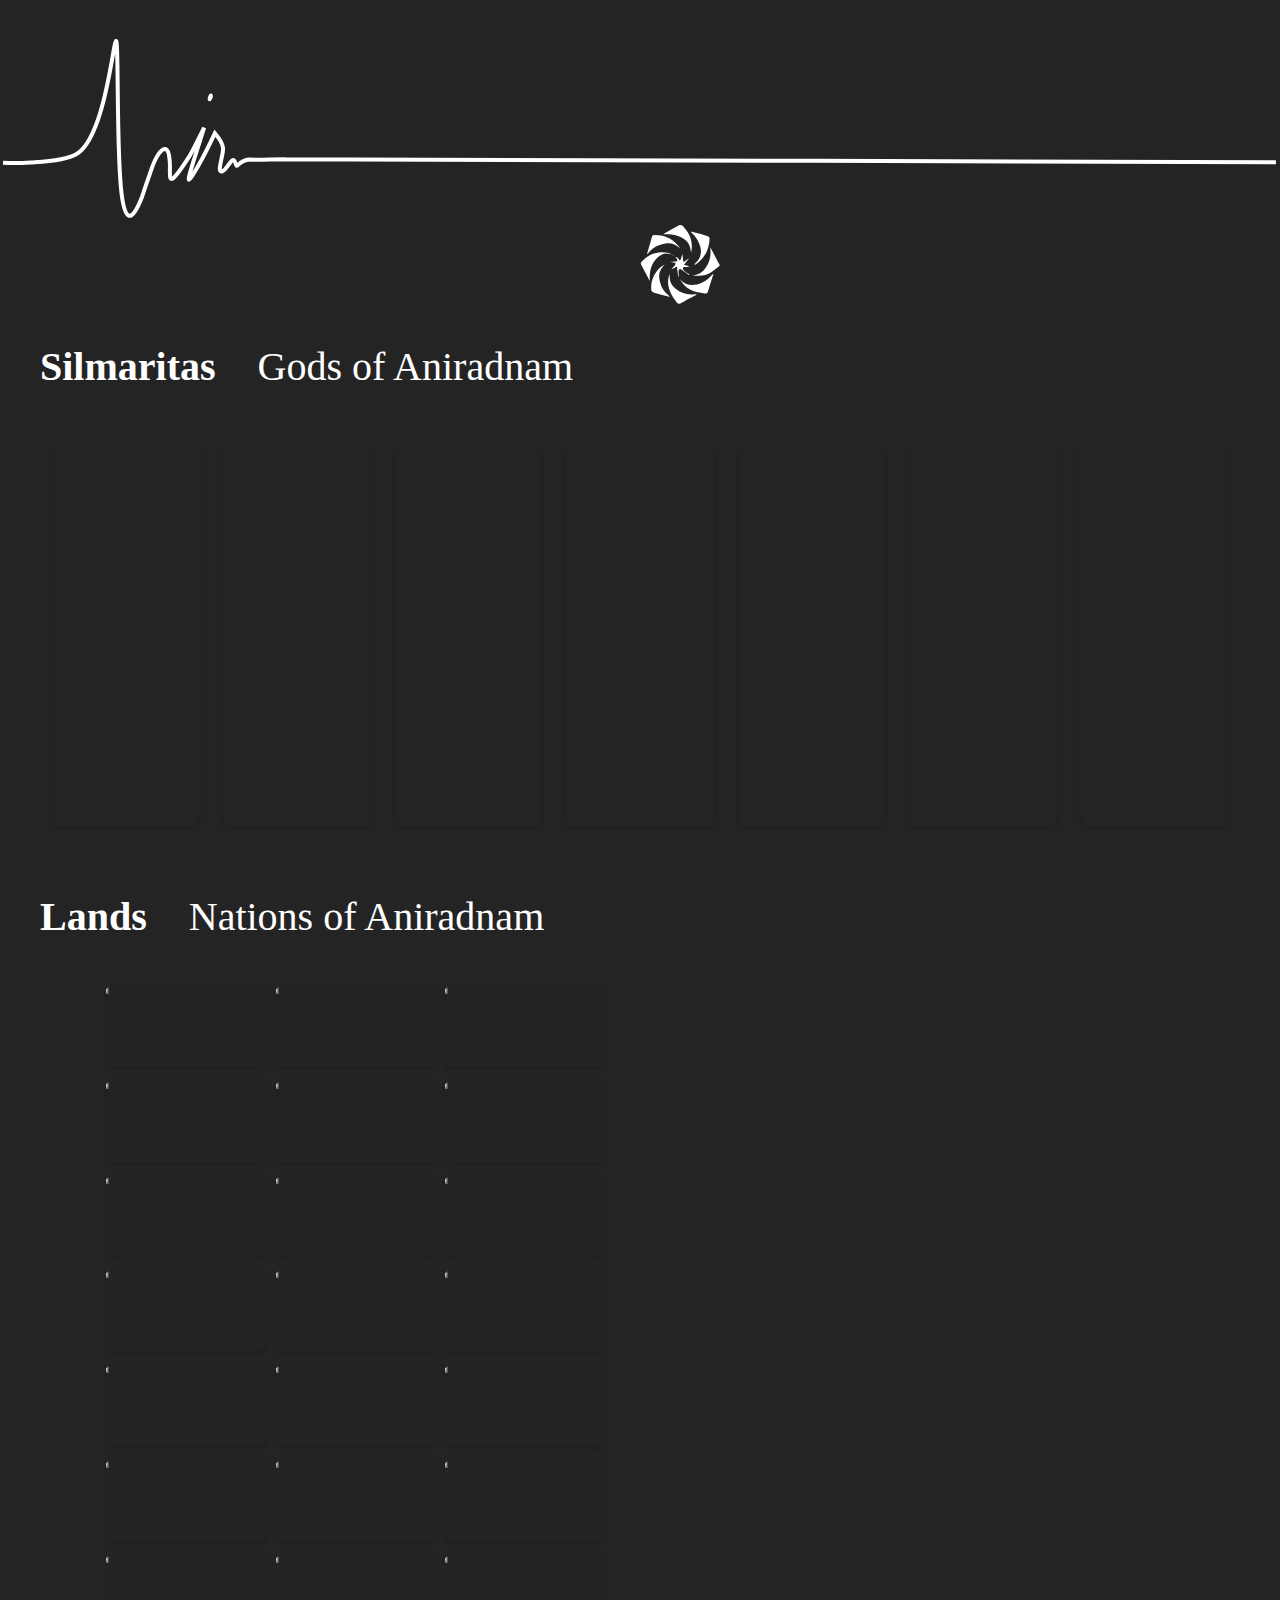
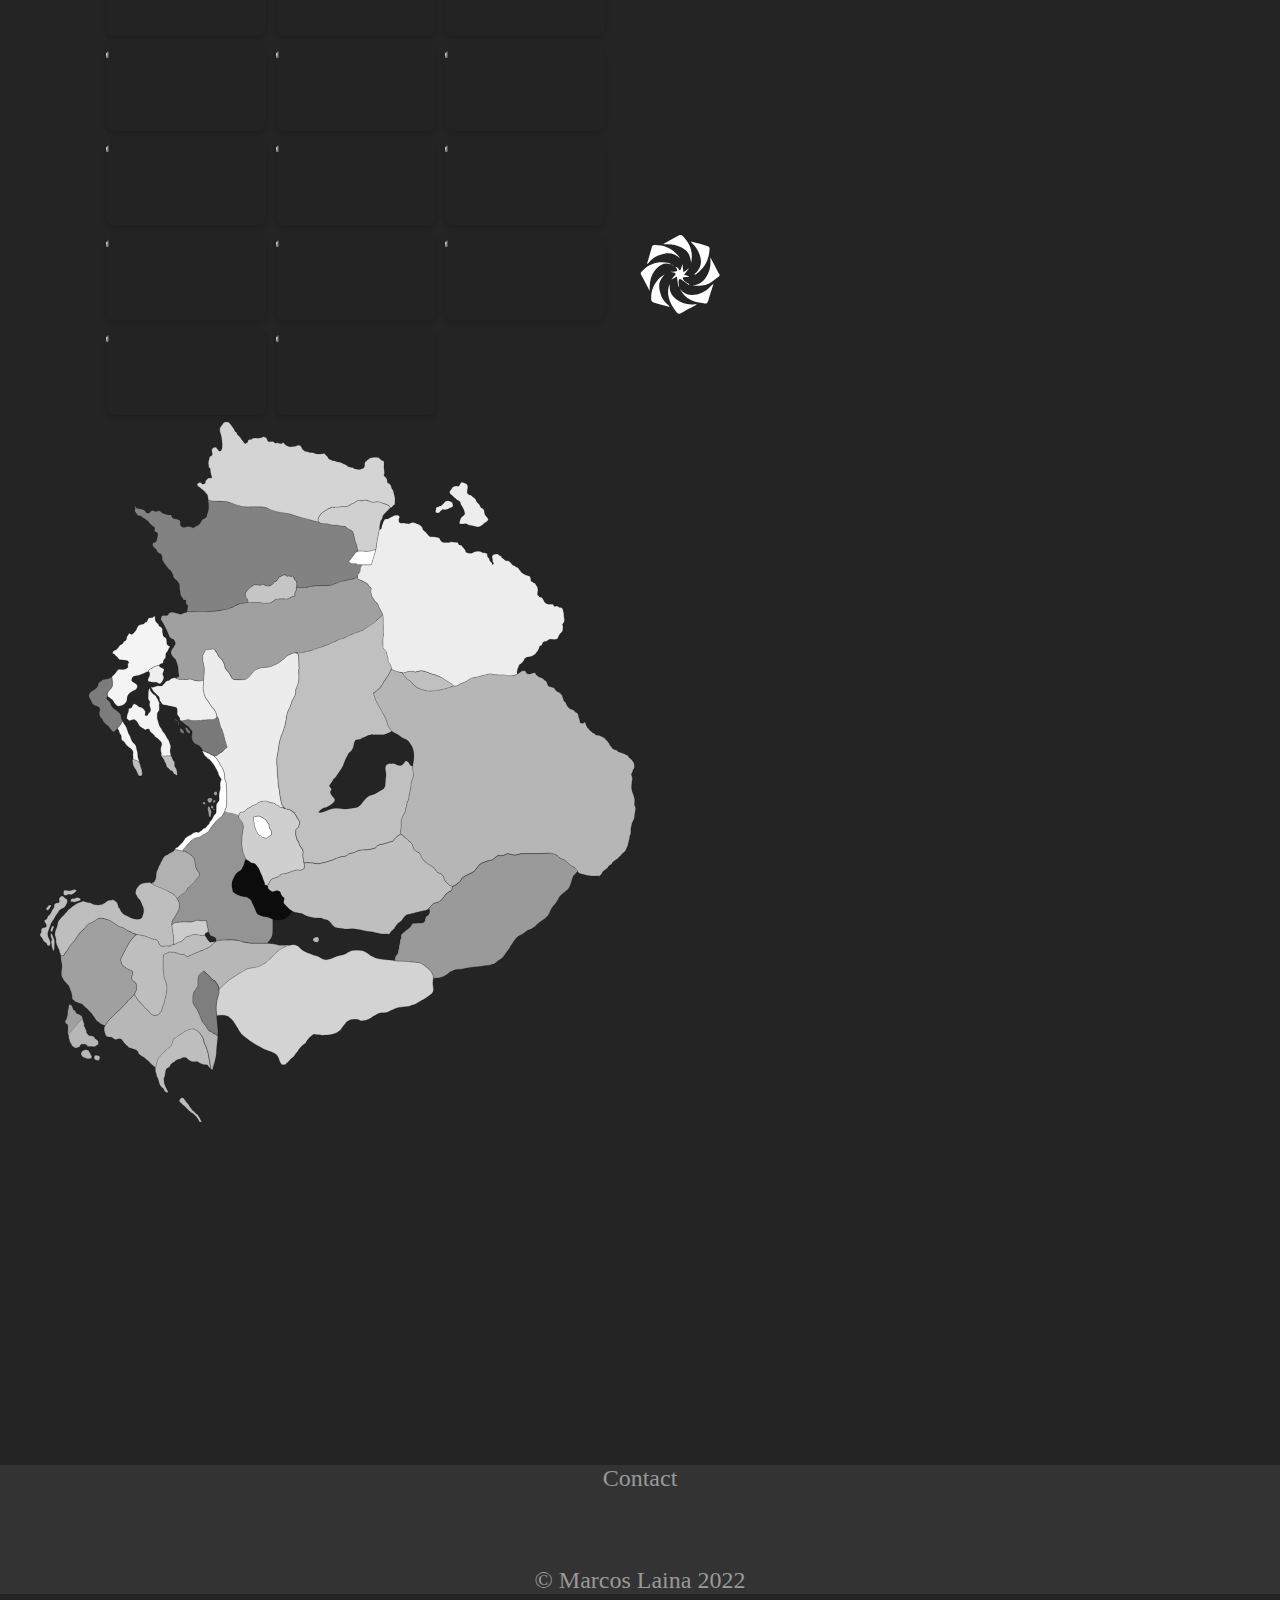
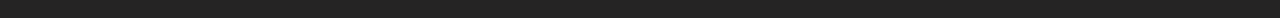
==== index.html @ bb526e67 "hovers" ====
<!DOCTYPE html>

<html>

<head>
	<title>laina</title>
	<link rel=icon href=logo.png>
	<link rel=stylesheet href=style/style.css>
</head>

<body>

	<header style="text-align: center; padding-top: 2rem;">
		<svg id="laina" version="1.1" xmlns="http://www.w3.org/2000/svg" xmlns:xlink="http://www.w3.org/1999/xlink" x="0px" y="0px"
		 viewBox="0 0 960 140" xml:space="preserve">
			<path class="sign" d="M157.9,49.2c-0.3,0.7-0.6,1.2-0.7,1.2c-0.1-0.1,0-0.8,0.3-1.5c0.2-0.7,0.6-1.2,0.7-1.2
				C158.3,47.8,158.2,48.5,157.9,49.2z"/>
			<path class="sign" d="M2.3,98.1c5,0.3,12,0.4,20.5-0.2c6.3-0.5,25.4-0.8,34.7-6.4C83.9,75.4,87-31.2,88,21
				c1.1,57.2-1.1,153.2,18.5,102.7c3.1-9.3,7.7-22.6,7.7-22.6s4.9-13.9,9.9-13.3c4,0.9,3.3,16,3.3,16c0.2,6.1-1.4,14.5,14.6-10.5
				c1.1-1.7,0,0,0,0c2.9-4.9,11.1-21.6,11.1-21.6c-9,29-15,45.2-9.5,37c7.4-11,17.6-32.8,17.6-32.8s5.6,6.4,6.1,11.1
				s-5.1,18.8-0.8,17.6c4.2-1.2,8-13.4,10-6.5c1.7,5.7,0.7-0.9,10-2.4c14.5,0.4,0,0,26.1-0.3c2.8,0.1,7.6,0.2,7.6,0.2h43.5
				c112.5,0.3,580.8,1.7,693.3,2.1"/>
		</svg>
	</header>

	<main>
		<div style="width: 5rem; height: 5rem; margin-left: 50%">
			<svg version="1.1" id="Layer_1" xmlns="http://www.w3.org/2000/svg" xmlns:xlink="http://www.w3.org/1999/xlink" x="0px" y="0px"
			 fill="white" viewBox="0 0 841.89 862.19" style="enable-background:new 0 0 841.89 862.19;" xml:space="preserve">
				<path d="M572.96,434.99c1.39-1.99,2.43-4.37,4.2-5.92c62.46-54.41,80.13-123.68,50.59-201.43c-18.48-48.63-44.55-92.32-85.64-125.7
				c-2.31-1.88-3.75-4.84-3.22-13.02c31.09,8.04,62.31,15.6,93.22,24.28c27.43,7.7,54.88,15.64,81.5,25.67
				c8.07,3.04,19.31,13.56,19.1,20.35c-3.43,112.36-46.92,204.76-139.89,271.2c-5.15,3.68-11.66,5.47-17.53,8.14
				C574.51,437.36,573.73,436.18,572.96,434.99z"/>
				<path d="M325.64,331.61c-35.33-15.64-71.13-13.66-103.84,4.37c-40.51,22.34-69.15,56.17-90.59,98.36
				c-28.48,56.05-29.43,114.39-29.41,176.18C74.82,559.11,47.44,507.91,21,456.22c-18.64-36.44-18.51-37.21,11.21-65.47
				c77.32-73.51,169.31-95.05,272.32-74.29c7.73,1.56,14.08,9.95,21.07,15.16L325.64,331.61z"/>
				<path d="M595.21,754.1c-32.49,17.2-65.17,34.05-97.39,51.73c-19.88,10.91-38.73,23.69-58.63,34.56
				c-27.35,14.93-38.35,11.28-58.07-12.37c-40.59-48.68-70.35-103.03-82.21-165.21c-8.69-45.59-1.2-90.77,11.77-126.38
				c2.61,24.25,0.12,57.22,10.87,85.09c10.34,26.82,30.9,52.4,53.06,71.44c57.56,49.45,126.74,65.3,201.73,57.31
				c5.78-0.62,11.69-0.08,17.54-0.08C594.34,751.49,594.78,752.8,595.21,754.1z"/>
				<path d="M418.2,265.25c-45.79-47.29-101.81-59.32-161.82-47.01c-65.4,13.42-124.38,41.91-166.67,97.05
				c-3.51,4.57-7.94,8.43-16.72,11.07c10.08-34.39,20.15-68.78,30.25-103.16c7.09-24.15,15.19-48.05,21.02-72.5
				c4.1-17.19,10.77-24.9,30.51-24.92c96.49-0.11,177.45,33.22,241.11,106.52c4.41,5.08,8.91,10.16,12.67,15.71
				C412.23,253.45,415.02,259.48,418.2,265.25z"/>
				<path d="M421.04,589.31c30.32,37.23,67.97,61.81,116.29,62.57c80.88,1.28,148.42-30.45,203.64-89.42
				c9.59-10.24,21.54-18.26,33.36-28.1c-10.73,32.66-21.85,65.59-32.35,98.73c-8.59,27.1-17.07,54.27-24.42,81.73
				c-5.57,20.8-18.99,30.66-38.95,26.67c-50-10-101.36-13.91-147.93-38.87C481.56,676.29,445.52,638.68,421.04,589.31z"/>
				<path d="M246.09,114.59c55.37-29.92,110.88-59.52,165.95-89.92c15.34-8.47,27.67-5.19,38.65,6.06
				c57.87,59.24,95.23,128.03,95.05,212.92c-0.05,23.1-4.46,46.18-6.92,69.83c-6.55-27.29-10.83-53.37-19.17-78.08
				c-14.46-42.84-50.1-65.83-87.55-86.08c-53.6-28.97-111.31-35.34-171.01-30.44c-4.16,0.34-8.4,0.16-12.55-0.25
				C247.7,118.54,247.08,116.29,246.09,114.59z"/>
				<path d="M311.15,778.99c-24.22-6.5-45.85-12.04-67.32-18.14c-31.53-8.96-63.01-18.13-94.39-27.6c-17.69-5.34-30.43-12.72-31.6-35.87
				c-4.71-93.09,30.05-168.91,96.75-231.49c12.04-11.3,26.69-19.81,44.8-33.01c-16.08,22.57-30.27,39.21-40.8,57.92
				c-26.03,46.24-16.67,95.31-3.85,142.14c13.5,49.31,40.16,92.32,81.31,124.82c4.59,3.62,8.44,8.21,12.39,12.57
				C309.43,771.43,309.46,773.38,311.15,778.99z"/>
				<path d="M552.36,549.3c83.59-2.24,129.9-53.27,163.64-120.93c27.23-54.62,29.76-112.64,23.87-173.12
				c27.06,51.36,54.1,102.72,81.2,154.06c3.53,6.69,6.72,13.71,11.2,19.73c9.61,12.92,7.1,22.47-5.57,31.74
				c-24.39,17.84-47.46,37.56-72.39,54.57C692.26,557.68,623.2,560.88,552.36,549.3z"/>
				<path d="M325.6,331.62c23.53,11.03,47.85,20.72,70.2,33.79c8.42,4.92,12.27,17.66,18.2,26.83c4.56-1.51,9.12-3.03,13.68-4.54
				c5.64-18.6,11.28-37.2,18.68-61.61c3.6,29.12,6.59,53.24,10.57,85.43c22.6-15.75,39.19-27.32,55.78-38.88
				c0.88,0.43,1.77,0.85,2.65,1.28c-16.4,20.68-32.8,41.36-52.12,65.72c19.1,6.07,35.21,11.19,51.33,16.31
				c0.05,1.44,0.1,2.88,0.15,4.32c-13.53,0.89-27.05,2.1-40.6,2.61c-23.53,0.88-30.21,9.99-16.89,29.5c9.48,13.87,24.86,24,38.54,34.6
				c6.9,5.34,15.87,7.99,23.91,11.86c-1.61,2.46-3.22,4.92-4.83,7.37c-25.52-18.03-50.96-36.19-76.64-54
				c-6.53-4.53-13.84-7.93-20.79-11.85c-4.04,7.98-11.16,15.83-11.5,23.96c-0.8,19.11,1.64,38.36,2.77,57.55
				c-2.1,0.33-4.21,0.66-6.31,0.98c-4.24-33.04-8.47-66.07-13.55-105.72c-19.47,10.83-36.87,20.5-58.18,32.35
				c12.9-15.36,23.71-28.21,34.48-41.09c15.07-18.02,12.5-27.31-10.36-32.51c-11.33-2.58-23.33-2.24-35.55-7.31
				c17.1-1.2,34.21-2.39,51.31-3.61c21.77-1.55,27.55-10.67,16.04-29.04c-14.12-22.53-32.3-40.95-60.9-44.29
				C325.64,331.61,325.6,331.62,325.6,331.62z"/>
			</svg>
		</div>
		<section style="height: 510px">
			<p style="font-size: 2.5rem"><b style="margin-right: 2rem">Silmaritas</b> Gods of Aniradnam</p>

			<div class="container">
				<div class="silmaritas">
					<img src="https://i.pinimg.com/236x/0d/03/1c/0d031c948a83f4521caeda4d37dddf3f.jpg">
				</div>

				<div class="silmaritas">
					<img src="https://i.pinimg.com/236x/4c/ec/5e/4cec5e0df15d4bf49f7b2d013cb787f1.jpg">
				</div>

				<div class="silmaritas">
					<img src="https://i.pinimg.com/564x/4d/37/2b/4d372bb10a088f5485482c131ebf4e15.jpg">
				</div>

				<div class="silmaritas">
					<img src="https://i.pinimg.com/236x/69/89/c8/6989c83410fefce52484e5863a87e70c.jpg">

				</div>
				
				<div class="silmaritas">
					<img src="https://i.pinimg.com/236x/98/a7/f7/98a7f7bc5a72a8219149fa32b56f993b.jpg">
				</div>

				<div class="silmaritas">
					<img src="https://i.pinimg.com/236x/79/31/86/7931866a97fe64c3fd49c883c77783ce.jpg">
				</div>

				<div class="silmaritas">
					<img src="https://i.pinimg.com/236x/30/dc/b2/30dcb2391984a4506d11abbb37e0c6be.jpg">
				</div>
			</div>
		</section>
		<section style="height: 900px">
			<p style="font-size: 2.5rem"><b style="margin-right: 2rem">Lands</b> Nations of Aniradnam <b style="text-align:center; margin-left: 35rem" id="selected"></b></p>
			<div>
				<div class="container-lands">
					<div class="lands" id="kovax">
						<img src="https://i.pinimg.com/564x/3d/4c/3b/3d4c3bf3f18c63d490bd39cc55546585.jpg">
					</div>

					<div class="lands" id="ygoran">
						<img src="https://i.pinimg.com/564x/84/95/20/8495204832de844a53d96bbc45eec3da.jpg">
					</div>


					<div class="lands" id="daarigath">
						<img src="https://i.pinimg.com/236x/f9/d3/c4/f9d3c4d1e95921d5a84650d038425afe.jpg">
					</div>

					<div class="lands" id="moruntyr">
						<img src="https://i.pinimg.com/236x/40/5e/16/405e1626f2cc260b5be3fb15a3131151.jpg">
					</div>

					<div class="lands" id="heleryan">
						<img src="https://i.pinimg.com/236x/9a/ec/05/9aec0547440e7158bf7f4519a2075f3a.jpg">
					</div>

					<div class="lands" id="sountor">
						<img src="https://i.pinimg.com/236x/ff/c5/71/ffc571632f71ed89b6fa15f1013bbb97.jpg">
					</div>

					<div class="lands" id="ygoran2">
						<img src="https://i.pinimg.com/564x/a5/da/a6/a5daa6235a4344e24d027f733b575f33.jpg">
					</div>

					<div class="lands" id="tunderor">
						<img src="https://i.pinimg.com/236x/4c/b7/21/4cb721643aa9b80a67f429fb7ebe1102.jpg">
					</div>

					<div class="lands" id="kaurun">
						<img src="https://i.pinimg.com/236x/3f/a8/f2/3fa8f24a31be91c6e8452fa2ee24d5f3.jpg">
					</div>

					<div class="lands" id="caedras">
						<img src="https://i.pinimg.com/236x/86/ae/34/86ae34c628f433d841bbd61322348a0d.jpg">
					</div>

					<div class="lands" id="trei">
						<img src="https://i.pinimg.com/236x/75/ab/d3/75abd39cbea93fdb01ed8955dfb4c8c3.jpg">
					</div>

					<div class="lands" id="sacrio">
						<img src="https://i.pinimg.com/236x/b3/8b/c3/b38bc357303259b89018100640de85cb.jpg">
					</div>

					<div class="lands" id="asnare">
						<img src="https://i.pinimg.com/236x/5b/91/7c/5b917cc96ce9a7d5f9c2ad7d73923ab1.jpg">
					</div>

					<div class="lands" id="thuai">
						<img src="https://i.pinimg.com/236x/b1/84/85/b1848517b1228ee58aea045644caf2ed.jpg">
					</div>

					<div class="lands" id="oloktei">
						<img src="https://i.pinimg.com/236x/af/a3/4a/afa34a790c619e5f0923e92983ce1638.jpg">
					</div>

					<div class="lands" id="theris">
						<img src="https://i.pinimg.com/236x/1f/27/7e/1f277e12b5ac7518889eaf6b0c4beae7.jpg">
					</div>

					<div class="lands" id="siphias">
						<img src="https://i.pinimg.com/236x/32/da/54/32da54b3ba28c309f90b8a23537c89b1.jpg">
					</div>


					<div class="lands" id="fireon">
						<img src="https://i.pinimg.com/236x/a1/c4/e4/a1c4e477009f71c87e215277d4b9eabd.jpg">
					</div>

					<div class="lands" id="neidimia">
						<img src="https://i.pinimg.com/236x/12/99/dd/1299dd319f45b4b23f95db65dad531c3.jpg">
					</div>

					<div class="lands" id="durdurein">
						<img src="https://i.pinimg.com/236x/5a/a4/2c/5aa42c904244259cf5e7c850de1cb1da.jpg">
					</div>

					<div class="lands" id="itsu">
						<img src="https://i.pinimg.com/236x/7e/45/58/7e4558f06e43f75fc60dd1bebe487f4d.jpg">
					</div>

					<div class="lands" id="geodamenor">
						<img src="https://i.pinimg.com/236x/47/34/5c/47345cf98cc358a1ad532d7d5768ee28.jpg">
					</div>

					<div class="lands" id="coria">
						<img src="https://i.pinimg.com/236x/a6/cc/99/a6cc99b3028c53bb8838100588090823.jpg">
					</div>

					<div class="lands" id="geoda">
						<img src="https://i.pinimg.com/236x/5e/51/2e/5e512e7cbe2150bb62105db503d0d34b.jpg">
					</div>

					<div class="lands" id="deengar">
						<img src="https://i.pinimg.com/236x/b5/4e/94/b54e9480bacd7752446dfa0fd9e655c0.jpg">
					</div>

					<div class="lands" id="nurn">
						<img src="https://i.pinimg.com/236x/15/61/78/15617823cf717f1ece99ecd9d8bfa6e8.jpg">
					</div>

					<div class="lands" id="kelios">
						<img src="https://i.pinimg.com/236x/62/6f/38/626f383c5fbde610baddd2bd33ef4279.jpg">
					</div>

					<div class="lands" id="aret">
						<img src="https://i.pinimg.com/236x/58/ed/40/58ed4052773e07825976e9f29f83d9b8.jpg">
					</div>

					<div class="lands" id="klivian">
						<img src="https://i.pinimg.com/236x/9c/b3/a0/9cb3a0ce548fe6e9c5b78d72dc3f8bed.jpg">
					</div>

					<div class="lands" id="tunderor2">
						<img src="https://i.pinimg.com/564x/df/3f/da/df3fda62786732c1673a448f1c3b15f9.jpg">
					</div>

					<div class="lands" id="saebal">
						<img src="https://i.pinimg.com/236x/1d/50/a8/1d50a83ae59350ac728aacfd0db0c0b9.jpg">
					</div>

					<div class="lands" id="kovax2">
						<img src="https://i.pinimg.com/236x/1c/89/af/1c89afff5bf444c8a9758a5cb6371f20.jpg">
					</div>

				</div>
				<div class="map">
						<svg version="1.1"
							 id="lands" xmlns:inkscape="http://www.inkscape.org/namespaces/inkscape" xmlns:sodipodi="http://sodipodi.sourceforge.net/DTD/sodipodi-0.dtd" xmlns:dc="http://purl.org/dc/elements/1.1/" xmlns:cc="http://creativecommons.org/ns#" xmlns:svg="http://www.w3.org/2000/svg" xmlns:rdf="http://www.w3.org/1999/02/22-rdf-syntax-ns#"
							 xmlns="http://www.w3.org/2000/svg" xmlns:xlink="http://www.w3.org/1999/xlink" x="0px" y="0px" viewBox="0 0 2634.2 3095.5"
							 style="enable-background:new 0 0 2634.2 3095.5;max-height: 700px" xml:space="preserve">
<style type="text/css">
	.st0{fill:#fff;fill-opacity:0.9548;stroke:#000000;stroke-width:0.8192;stroke-miterlimit:3.2768;}
	.st1{fill:#fff;fill-opacity:0.9296;stroke:#000000;stroke-width:0.8192;stroke-miterlimit:3.2768;}
	.st2{fill:#fff;fill-opacity:0.922;stroke:#000000;stroke-width:0.8192;stroke-miterlimit:3.2768;}
	.st3{fill:#fff;fill-opacity:0.7059;stroke:#000000;stroke-width:0.8192;stroke-miterlimit:3.2768;}
	.st4{fill:#fff;fill-opacity:0.7804;stroke:#000000;stroke-width:0.8192;stroke-miterlimit:3.2768;}
	.st5{fill:#fff;fill-opacity:0.5678;stroke:#000000;stroke-width:0.7264;stroke-miterlimit:3.2768;}
	.st6{fill:#fff;fill-opacity:0.7136;stroke:#000000;stroke-width:0.8192;stroke-miterlimit:3.2768;}
	.st7{fill:#fff;fill-opacity:0.7387;stroke:#000000;stroke-width:0.8442;stroke-miterlimit:3.2768;}
	.st8{fill:#fff;fill-opacity:0.7059;stroke:#000000;stroke-width:0.8262;stroke-miterlimit:3.2768;}
	.st9{fill:#fff;fill-opacity:0.6743;stroke:#000000;stroke-width:0.8192;stroke-miterlimit:3.2768;}
	.st10{fill:#fff;fill-opacity:0.799;stroke:#000000;stroke-width:0.8192;stroke-miterlimit:3.2768;}
	.st11{fill:#fff;fill-opacity:0.6683;stroke:#000000;stroke-width:0.8192;stroke-miterlimit:3.2768;}
	.st12{fill:#fff;stroke:#000000;stroke-width:0.9806;stroke-miterlimit:3.2768;}
	.st13{opacity:0.478;fill:#fff;fill-opacity:0.8995;stroke:#000000;stroke-width:0.8192;stroke-miterlimit:3.2768;enable-background:new    ;}
	.st14{fill:#fff;fill-opacity:0.7889;stroke:#000000;stroke-width:0.9604;stroke-miterlimit:3.2768;}
	.st15{fill:#fff;fill-opacity:0.7085;stroke:#000000;stroke-width:0.9913;stroke-miterlimit:3.2768;}
	.st16{fill:#fff;fill-opacity:0.6745;stroke:#000000;stroke-width:0.8192;stroke-miterlimit:3.2768;}
	.st17{fill:#fff;stroke:#000000;stroke-width:0.8192;stroke-miterlimit:3.2768;}
	.st18{fill:#fff;stroke:#000000;stroke-width:0.8192;stroke-miterlimit:3.2768;}
	.st19{fill:none;stroke:#000000;stroke-width:0.8192;stroke-miterlimit:3.2768;}
	.st20{fill:#fff;fill-opacity:0.4121;stroke:#000000;stroke-width:0.8192;stroke-miterlimit:3.2768;}
	.st21{fill:#fff;fill-opacity:0.5427;stroke:#000000;stroke-width:1.0948;stroke-miterlimit:3.2768;}
	.st22{fill:#fff;fill-opacity:0.7688;stroke:#000000;stroke-width:0.8192;stroke-miterlimit:3.2768;}
	.st23{fill:#fff;fill-opacity:0.9123;stroke:#000000;stroke-width:0.8192;stroke-miterlimit:3.2768;}
	.st24{fill:#fff;fill-opacity:0.6482;stroke:#000000;stroke-width:0.8192;stroke-miterlimit:3.2768;}
	.st25{fill-opacity:0.6651;stroke:#000000;stroke-width:0.8192;stroke-miterlimit:3.2768;}
	.st26{fill:#fff;fill-opacity:0.402;stroke:#000000;stroke-width:0.8192;stroke-miterlimit:3.2768;}
	.st27{fill:#fff;fill-opacity:0.392;stroke:#000000;stroke-width:0.8192;stroke-miterlimit:3.2768;}
	.st28{fill:#fff;fill-opacity:0.5678;stroke:#000000;stroke-width:0.8192;stroke-miterlimit:3.2768;}
	.st29{fill:#fff;fill-opacity:0.804;stroke:#000000;stroke-width:0.8192;stroke-miterlimit:3.2768;}
	.st30{fill:#fff;fill-opacity:0.5126;stroke:#000000;stroke-width:0.8192;stroke-miterlimit:3.2768;}
</style>
							<path id="kelios" inkscape:connector-curvature="0" class="st0" d="M505.4,859c-1.4,0-2.8,0.8-4.1,3c-5.2,8.4-18.8-1.6-24.3,10.5
	c-1.6,3.6-3.5,11.5-8,12.3c-4.4,0.8-4.2,2.5-9.2,7.6c-2,2-12.5,2.6-17,4c-9.6,3-7.9,5.2-12.4,11.6c-2,2.9-4,12-7.3,15.3
	c-4.4,4.4-9.6,12.4-16.2,16.2c-3.4,2-11.1-10.6-16.9,1.2c-2,4.1-7.6,8.6-7,14c0.6,5-1.6,10.1-5.8,12.9c-2.5,1.7-8.3,5.2-10.2,9.7
	c-2.9,7-9.7,5.8-14.2,11.1c-2.5,3-4.7,5.9-8.4,10.8c-4.6,6.1-11.1,9.6-17.2,12.1c-4.9,2-9.7,12.9-3.5,13c6.9,0.1,7.1,8.1,12.8,10.9
	c7.9,3.9,8.6,14.7,16.4,16.6c9,2.3,21.1,0.6,31.7,3c3.6,0.8,12.4,10.5,5.7,12.4c-6.3,1.8,2,15-3.1,19.3c-4.6,3.9-10.8,7-18.1,8
	c-9.9,1.5-18.8-5.4-25.6,2.5c-4.9,5.7-7.4,12-12,16.2c-4.8,4.3-9,8.8-13.7,12.8c0.5,2,0.7,4.4,1.1,7c0.4,3.6,0.7,7,0.9,10.2
	c0.2,3.2,0.6,6.9,0.7,10.7c0.2,3.8,0.2,9.2-0.3,11.9c-0.5,2.8-1.2,4.5-2.3,6.5c-1.1,1.9-2.6,4.4-3.9,6.1s-2.9,3.4-4.7,5.3
	c-1.8,1.9-3.8,3.9-5.5,6.1c-1.7,2.4-2.9,4.8-3.5,5.9c-0.6,1.1-1.2,2.2-1.7,3.6c-0.4,1.4-0.9,3.9-0.7,7c0.2,2.9,0.9,6.1,2,8.8
	c2.3,0.2,5.1,1.6,7.7,4.1c5.5,5.2,13.6,7.4,16.4,14.9c2.8,7.5,8.8,12.5,14.1,18.8c6.6,7.9,20.7,2.4,30.4-2
	c4.8-2.2,10.6-8.6,13.8-14.6c4.1-7.8,1.4-16.5,5-24.8c2.9-6.7,7.2-10.8,13-15.2c4.6-3.5,11.7-7.7,17.7-9.9c7-2.5,10.6-8.8,12.4-14.6
	c3.9-12.9-14.8-18.7-22.2-24.7c-6.2-5.1-2.1-11.5,0.3-17.1c2.4-5.6,10.4-6.1,17.3-7.4c8.2-1.6,16-4.7,23.5-7.2
	c7.3-2.5,15.4-6.1,21.5-9.8c5.1-3.2,8.8-3.4,11.1-1.6c-0.7-0.6-1.5-1-2.4-1.2c0.2-0.2,0.2-0.4,0.2-0.7c0.1-0.6-0.7-1.9-0.3-2.5
	c0.3-0.6,1-1.2,1.9-2c0.9-0.8,1.4-1.3,2.2-2c0.8-0.7,1.6-1.2,2.5-1.9c0.9-0.7,1.6-1.1,2.1-1.5c0.7-0.4,1.3-0.9,2.1-1.3
	c0.7-0.5,1.6-1,2.5-1.5c1-0.5,2-1.1,2.9-1.5c0.8-0.4,1.3-0.7,2-1.1c0.7-0.4,1.5-0.9,2-1.3c0.6-0.4,1.4-0.9,2-1.3
	c0.6-0.4,1.1-0.7,2.1-1.1c0.9-0.5,1.5-0.7,2.6-1.2c1.1-0.5,2.1-1,2.9-1.4c0.8-0.3,1.6-0.6,2.6-0.8c1.1-0.2,2-0.4,3.3-0.8
	c1.3-0.4,2.3-0.8,3-1.1c0.7-0.2,0.9-0.3,1.6-0.6c0.7-0.2,1.9-0.4,3-0.6c1.1-0.2,2.5-0.2,3.6-0.3c0.1,0,0.2,0,0.2,0
	c-0.1,2.3,1.6,4.4,3.9,6.3c-3.7-3.1-5.2-6.8-0.8-10.7c4.9-4.3,16.2-2.5,15.6-9.7c-0.6-7.3,2.8-12.2,7-15.7
	c7.8-6.5,0.4-21.8,7.6-27.7c5.9-4.8,7.5-14.3,10.9-18.6c2.5-3.1,3.8-5.7,3.9-9.1c-1.3,0-2.8,0-3.4,0c-1.4,0-1.3,0-1.9-0.4
	c-0.6-0.4-0.3-0.2-0.8-0.6c-0.5-0.3-1.3-1.7-2.1-2.7c-0.8-1-0.2-0.3-1.3-1.1c-1.1-0.7-2.7-1.5-3.4-1.9c-0.7-0.3-0.7-7.5-0.9-10.2
	c-0.2-2.7-0.7-4.8-0.8-6.2c-0.2-1.4-0.2-4.9-0.5-6.4c-0.3-1.6-0.4-1.6-0.8-2.4c-0.4-0.7-1.1-2.8-1.3-3c-0.2-0.2-0.7-0.7-1-1.1
	c-0.4-0.4-0.8-0.8-1.1-1.1l-1.1-1.1c-0.4-0.4-0.8-0.8-1.8-1.2c-1-0.5-1.5-0.7-2.3-1.1c-0.7-0.4-1.2-0.7-1.6-1.1
	c-0.4-0.4-0.9-0.8-1.6-1.6c-0.7-0.7-1.2-1.2-1.6-1.6c-0.4-0.4-1.2-3.7-1.2-3.8c0-0.1-0.2-2.8-0.5-4.2s-0.7-2.9-1-4.2
	c-0.3-1.2-0.8-3.2-1-4.8c-0.2-1.6-0.2-7.7-0.2-10.1c0-2.4,0-3.9,0-3.9s-1.1-2-1.4-2.3c-0.3-0.3-1.3-1.3-1.9-2s-1.8-2.4-2.4-2.9
	c-0.5-0.6-2.5-2-3.9-2.9c-1.4-0.9-2.5-1.6-3.6-2.3c-1.1-0.7-1.5-1.1-2-2.1c-0.5-1.1-0.8-2.1-1.4-3.6c-0.7-1.5-0.7-1.6-1.4-2.7
	c-0.7-1.1-1.2-1.9-1.7-2.5c-0.5-0.7-2.7-2.9-3.4-3.5c-0.7-0.7-2.8-2.1-3.9-3.3s-1.5-1.9-2-3.1c-0.7-1.2-0.7-1.3-1.4-2.6
	c-0.7-1.3-0.7-1.2-1.1-2.6c-0.4-1.5-0.7-4-0.9-6.3c-0.2-2.2-0.1-4.7,0.1-6.2c0.2-1.3,0.5-2.1,0.9-3.1C508.7,860.2,507,859,505.4,859
	L505.4,859z M546.3,1091.6c4.3,3.6,0.1,9.9-2.4,16.4c0.2-0.2,0.5-0.2,0.7-0.4C547.2,1101.2,551.1,1095,546.3,1091.6z M313.2,1129.9
	c-0.1,0-0.1,0.1-0.2,0.1C313.1,1130,313.2,1129.9,313.2,1129.9z M479.6,1146.6c1.1,1.1,2.8,2,5,2.9c0.8,0.3,1.8,0.6,2.9,0.8
	c0.1-0.1,0.2-0.2,0.2-0.2c-1.3-0.2-2.5-0.6-3.5-1C482.2,1148.4,480.7,1147.5,479.6,1146.6z M482.3,1178.1L482.3,1178.1
	c-1.3,3.2-2.2,6.7-0.6,5.7c1.2-0.7-2.6,5.4-2.5,9.3c0.2,10.2-1.1,20.2-0.7,30c0.2,4.5,1.8,5.7,4.3,8.1c3.8,3.5,2.9,9.9,1.5,14.9
	c-1,3.2,0.4,7.9,1.1,10.6c1.7,6.4,5.7,14,2.9,21.5c-1.3,3.6-2.5,4.8-4.8,7.3c-1.7,2-3.7,2-4.8,4.8c-1.5,3.9-2.5,7.9-6.6,8
	c-3,0.2-6.5,2-7.3-3.2c-0.9-5.9,2.9-11.6,0-16.8c-1.9-3.5-4.2-4.8-7.3-8.8c-1.6-2-4.5-4.3-6.1-5.5c-3.9-3-10.8-2.1-15.8-5.4
	c-4.1-2.7-5.2-6.7-10.2-8c-3.4-0.9-6.7-6.4-10.6-3.3c-3,2.5-3.5,4.2-5.8,7.3c-2.1,2.9-2.9,5.7-4.3,8.8c-1.5,3-7.5,0.5-10.6,2.9
	c-3.9,3-0.6,12.9-4.3,17.9c-1.7,2.2-3.4,6-3.6,9.1c-0.6,5.8-4.9,14.7-1.1,19.3c2.2,2.7,4.8,5.2,7.3,6.9c2.6,1.9,7.6,0.7,10.6-0.3
	c4.8-1.6,12.3-5.2,17.1-1.5c2.6,2,4.8,2.6,6.9,5.1c2.5,3,4.1,6.8,6.6,10.2c2.1,2.9,4.9,8.3,6.6,11.6c1.3,2.6,4.6,4,7.3,5.8
	c3.5,2.4,6.5,4.1,10.6,6.2c3.9,2,4.7,5.7,9.8,4.3c1.9-0.5,4.4-2.4,6.2-2.9c2.8-0.9,9.5-2,10.2,2.2c0.7,4.3,1,7,4.3,10.6
	c3.4,3.6,8.4,5.9,10.6,8.8c2.5,3.3,6.9,4.8,7.6,9.1c0.5,2.5,4,5,7,6.6c3.9,2.1,7.7,5,11.2,8.7c2.8,2.9,8.6,8.2,11.3,12.4
	c0.9,1.4,2,4.8,2.2,7c0.4,4.7-1.1,8.6-2.9,12.4c-2.6,5.7-1.4,13.1-1.5,19.6c-0.1,3.9,2.9,6.5,2.5,9.9c-0.4,3.9-0.6,8,0,11.5
	c0.7-0.2,1.4-0.1,2-0.2c1.2-0.1,2.4-0.1,3.6,0.1c0.8,0.2,1.6,0.2,2.5,0.3c1.3,0.2,2.6,0.4,3.9,0.7c0.7,0.2,1.2-0.2,1.8-0.2
	c0.4,0,0.8,0,1.1-0.1c1.4-0.2,2.8-0.1,4.3-0.2c0.6,0,0.9-0.1,1.5-0.2c0.3-0.1,1,0,1.5-0.2c0.8-0.3,1.6-0.4,2.4-0.7
	c0.8-0.3,1.6,0.3,2.5,0.4c1.7,0.2,3.5,0.5,5.2,0.5c1.8,0,3.4-0.7,5.2-0.9c1.6-0.2,3.3-0.4,4.9-0.4c0.2-0.2,0.6-0.3,0.8-0.4
	c-1.3-3.4-2.4-6.7-3-10.1c-1-4.8-1.9-11.4-0.7-16.5c1.7-7.4,3.7-17.3-0.7-24.1c-1.4-2.1-1.3-4.1-2.5-7.3c-1.9-4.8-2.9-8.4-4.3-11.6
	c-1.2-2.9-5.1-4.5-6.2-7.3c-1.6-3.9-2.8-6-4.3-8.8c-1.4-2.4-4-6.2-5.5-8.8c-2.3-3.9-4.1-6.9-6.6-8.9c-1.4-1.1-4.2-4.8-4.8-6.4
	c-1.8-5-5-10.2-8.4-14.6c-2.3-3-4.8-8.8-6.2-12c-1-2.2-1.6-5.9-2.5-9.1c-0.7-2.5-2-8.2-2.9-10.2c-2.8-6.1-3.1-12.6-2.9-19.7
	c0.2-6.9-0.7-13.8,3.3-17.9c1.9-2,4.8-3.6,5.5-7c2-10.1-1.8-22.5,1.5-32c-3.1-6-1-2-3.1-6c-0.3-0.5-0.5-0.7-0.7-1.4
	c-0.2-0.7-0.5-1.5-1-2.5c-0.5-1-0.4-0.9-0.9-1.7c-0.5-0.7-0.7-1-0.7-1.2c-0.2-0.2-0.6-2.1-1-2.7s-0.2-0.4-0.5-0.8s-0.5-1.6-0.8-2.1
	c-0.3-0.7-0.4-0.7-0.7-1.5c-0.3-0.7-0.5-1.1-0.8-1.6c-0.3-0.5-1.3-1.1-1.6-1.5c-0.2-0.3-0.7-1.1-1.1-1.7c-0.5-0.7-0.8-1.1-1-1.2
	s-0.3-2.5-0.6-3.1c-0.2-0.7-0.3-0.8-0.7-1.4c-0.4-0.6-0.4-0.7-0.8-1.2c-0.3-0.5-0.5-0.7-0.8-0.9c-0.3-0.2-1.1-0.7-1.8-1.3
	c-0.7-0.6-0.9-0.7-1.2-1c-0.3-0.2-1.2-0.7-1.7-1.1c-0.5-0.3-0.7-0.5-1.1-0.8c-0.4-0.3-1.1-0.7-1.9-1.1c-0.8-0.5-1.6-1.1-2-1.2
	s-1.1-0.6-1.7-1.1c-0.6-0.6-1.1-1.4-1.6-1.9c-0.4-0.5-0.7-0.8-1-1.1c-0.3-0.2-0.7-0.6-1.1-1c-0.4-0.4-1-1-1.2-1.4
	c-0.3-0.3-0.7-0.7-0.9-1c-0.2-0.2-0.6-0.6-0.7-0.7c-0.2-0.2-0.7-1.3-1.1-2c-0.4-0.7-0.3-0.5-0.7-0.9c-0.3-0.3-1.3-1.5-2-2.3
	c-0.7-0.8-0.8-0.9-1.1-1.3c-0.3-0.3-0.7-0.7-0.8-0.8c-0.2-0.2-0.3-2.1-0.5-2.9c-0.2-0.8-0.3-1.7-0.7-2.5c-0.3-0.7-1-1.6-1.6-2.3
	c-0.6-0.7-0.5-0.6-0.9-1c-0.4-0.4-0.4-0.4-1-0.9C482.9,1178.7,482.5,1178.3,482.3,1178.1L482.3,1178.1L482.3,1178.1z M299,1215.9
	c-0.1,0-0.2,0-0.3,0c0.2,0,0.5,0,0.8,0C299.4,1215.9,299.2,1215.9,299,1215.9L299,1215.9z M298.5,1215.9c-0.1,0-0.1,0-0.2,0
	C298.5,1215.9,298.5,1215.9,298.5,1215.9z M298.1,1215.9c-0.1,0-0.1,0-0.2,0C298,1215.9,298,1215.9,298.1,1215.9z M297.6,1216
	c-0.1,0-0.1,0-0.2,0.1C297.5,1216,297.6,1216,297.6,1216z M297.2,1216.2c-0.1,0-0.1,0-0.2,0.1
	C297.1,1216.2,297.2,1216.2,297.2,1216.2z M296.8,1216.3L296.8,1216.3C296.7,1216.4,296.7,1216.3,296.8,1216.3z M295.8,1217.3
	c0,0-0.1,0.1-0.1,0.2C295.8,1217.4,295.8,1217.3,295.8,1217.3z M295.5,1217.7c0,0.1-0.1,0.1-0.1,0.2
	C295.5,1217.8,295.5,1217.7,295.5,1217.7z M295.3,1218.2c0,0.1-0.1,0.2-0.1,0.2C295.3,1218.3,295.3,1218.2,295.3,1218.2z
	 M295.2,1218.6c0,0.1,0,0.2-0.1,0.2C295.2,1218.8,295.2,1218.7,295.2,1218.6z M295.1,1219.2c0,0.1,0,0.2,0,0.2
	C295.1,1219.4,295.1,1219.3,295.1,1219.2z M295.1,1219.8c0,0.1,0,0.2,0,0.2C295.1,1220,295.1,1219.9,295.1,1219.8z M295.1,1220.4
	c0,0.1,0,0.2,0,0.2C295.1,1220.6,295.1,1220.5,295.1,1220.4z M364.9,1322.1c-0.4,0.5-0.8,1-1.1,1.5c-1,1.6-1.6,3-2.5,5.1
	c-0.8,2-1.4,3.6-2.2,5.2c-0.8,1.6-1.8,3-2.7,4.1c-0.9,1.1-2,2.5-3,3.8c-1.1,1.3-2.1,2.5-3.1,3.5c-1,1-2.5,2.3-3.7,3.9
	c-1.2,1.6-2,2.9-2.9,5c-0.5,1.1-0.8,1.9-1.2,2.9c0.5,0.2,1.1,0.4,1.6,1c7,7,4.8,18.9,12,23.7c5.3,3.5,3,16.5,5.1,23.3
	c1.2,4.1,11.2,7.5,13.8,12.9c5,10.4,13.6,17.1,24.4,25c6.2,4.6,14.7,13.9,12.1,21.5c-2.9,9,2.5,16.1-0.7,27.5
	c7.5-0.3,13.6,5.7,20.7,7.2c7.6,1.6,8.1,8.5,10.6,14.9c2,5.2,2.9,10.8,4.8,16.2c0.7,2.3,1.9,4.3,2.8,6.2c-0.9-3.4-2-6.6-3.1-9.5
	c-1.9-5.1-3.8-12.5-5.1-17.9c-3.1-12.9-10.2-25-9.3-37.7c0.7-10-4.3-20-5.6-29c-1.4-9.4-4.8-17.2-13.1-22.9
	c-5.7-3.9-6.6-9.8-9.8-15.3c-3.4-5.8-3.2-13.3-7.6-18.6c-4.3-5.2-6.3-13.6-8.7-20.2c-2.7-7.5-5.2-17.6-10.2-23.5
	C372,1336,368.2,1329.2,364.9,1322.1L364.9,1322.1z M336.5,1361.2c-0.7,0.8-1.3,1.6-2,2.5C335.2,1362.8,335.8,1362,336.5,1361.2z
	 M333.5,1364.9c-0.1,0.1-0.2,0.2-0.3,0.3C333.4,1365.1,333.4,1365,333.5,1364.9z M332.3,1366.3c-0.2,0.2-0.5,0.5-0.7,0.7
	C331.8,1366.8,332,1366.5,332.3,1366.3z M329.8,1368.4C329.8,1368.4,329.8,1368.4,329.8,1368.4
	C329.8,1368.5,329.8,1368.4,329.8,1368.4z M329.1,1368.9c-0.1,0-0.2,0.1-0.2,0.1C329,1369,329.1,1368.9,329.1,1368.9z M328.4,1369.3
	c-0.1,0.1-0.2,0.1-0.2,0.1C328.2,1369.4,328.3,1369.3,328.4,1369.3z M322.8,1369.5c0.1,0.1,0.2,0.1,0.3,0.1
	C323,1369.5,322.9,1369.5,322.8,1369.5z M327.5,1369.6c-0.1,0-0.2,0.1-0.3,0.1C327.4,1369.7,327.5,1369.6,327.5,1369.6z
	 M323.7,1369.7c0.2,0,0.2,0.1,0.3,0.1C323.9,1369.8,323.9,1369.8,323.7,1369.7z M326.7,1369.8c-0.1,0-0.2,0.1-0.3,0.1
	C326.6,1369.9,326.6,1369.9,326.7,1369.8z M324.7,1369.9c0.1,0,0.2,0,0.3,0C324.9,1369.9,324.8,1369.9,324.7,1369.9z M325.9,1369.9
	c-0.1,0-0.2,0-0.3,0C325.7,1369.9,325.7,1369.9,325.9,1369.9z M409.3,1500.9c0,2.5,0.4,5.2,1.1,7.9
	C410,1506.2,409.6,1503.5,409.3,1500.9z M416.8,1527.3c0.3,0.6,0.7,1.1,1.1,1.7C417.5,1528.5,417.2,1527.9,416.8,1527.3z
	 M451.3,1542.9c0,0.4-0.1,0.8-0.2,1.3c-1.2,6.6,4.1,16.7-2.5,20c-5.1,2.5-10.3,0.3-14-4.1c0.7,1.1,1.5,2.2,2.2,3
	c3.9,4.2,13.9,3.7,15-1.6C453.1,1555.8,452.6,1549.3,451.3,1542.9L451.3,1542.9z"/>
							<path id="thuai" inkscape:connector-curvature="0" class="st1" d="M526.6,1076.8c-0.1,0-0.2,0-0.2,0c-1.1,0.1-2.4,0.2-3.6,0.3
	c-1.2,0.1-2.3,0.4-3,0.6c-0.7,0.2-1,0.2-1.6,0.6c-0.7,0.2-1.7,0.7-3,1.1c-1.3,0.4-2.2,0.6-3.3,0.8c-1.1,0.2-1.8,0.5-2.6,0.8
	c-0.8,0.3-1.9,0.9-2.9,1.4c-1.1,0.5-1.6,0.7-2.6,1.2c-0.9,0.5-1.5,0.8-2.1,1.1c-0.6,0.4-1.4,0.9-2,1.3c-0.6,0.4-1.2,0.8-2,1.3
	c-0.8,0.5-1.2,0.7-2,1.1c-0.8,0.4-1.9,1-2.9,1.5s-1.8,1.1-2.5,1.5c-0.7,0.4-1.5,0.9-2.1,1.3c-0.7,0.4-1.2,0.8-2.1,1.5
	c-0.9,0.7-1.6,1.2-2.5,1.9s-1.3,1.1-2.2,2c-0.9,0.8-1.6,1.5-1.9,2c-0.3,0.6,0.4,1.9,0.3,2.5c0,0.3-0.2,0.5-0.2,0.7
	c6.3,1.6,6.9,12.6,3.4,22.1c-3,8.4-12.6,18.2,1.5,23.6c4.4,1.7,12.2,2.1,18.3,2c10.1-0.2,13.2-1.6,20.7,4.8
	c6.5,5.4,12.5-2.5,17.9-9.8c5.2-7.3,8.5-18.6,3.3-25.5c-7.9-10.3,12-25.1-0.3-30.2C538.2,1087.8,526.5,1082.7,526.6,1076.8
	L526.6,1076.8z M596.4,1131.5L596.4,1131.5c-1.9-0.1-3.9,0.2-5.8,0.6c-2.8,0.6-5.7,1.5-8.6,2.4c-2,0.6-3.1,2.2-5.5,3.6
	c-1.1,0.7-1.6,1.7-2.9,3.1c-1.9,2-5.7,2.6-8.8,2.5c-3.6-0.2-5.3,2.9-8.1,3.8c-2.3,0.7-3,2.7-3.8,4.9c-0.5,1.6-1.7,2.5-2.7,3.8
	c-1.2,1.6-4.8,2.6-5.7,4.3c-0.7,1.6-0.9,3.6-2.5,4.7c-2.8,1.8-7.3,2.3-11.4,2.5c-3,0.2-5.1-0.6-8.4-1.1c-4.1-0.7-5.2,1.7-9,2.3
	c-4.6,0.7-8.5,3.6-12.9,3.9c-2.9,0.2-6.1,1.1-8.3-0.2h-1.6c0.5,2.1,2.1,4,3.4,6.3c1.3,2.3,2.9,3.9,4,5.9c1.3,2.5,2.5,4.7,4.3,6.6
	c2.2,2.2,3.8,4.4,5.9,6.3c1.4,1.2,3,2.6,4.1,4c1.6,2,3.4,2.8,4.8,4.8c1.3,2,2.9,2.8,4.5,3.6c3.6,1.9,5.4,6,6.5,10.1
	c1.8,8.4,0.9,10.5,0.8,11.1c1.4,1.6,4.3,5.2,6.3,8.4c2.9,4.4,5.1,9.9,9.2,10.9c4.5,1.1,11.1-0.8,14.8,1.9c4.9,3.5,11.6,1.7,18,3.7
	c5.2,1.6,10.4,4.3,18,4.3c5.8,0,10.1,3.4,11.1,7.9c1.3,5.8,0.8,14.1,0.5,20.9c-0.3,6.1,4.8,8.3,6.9,13.5c1.1,2.6,5.3,5.5,5,8.3
	c-0.3,3.5-0.1,6.9,1.1,9.6c0.3-0.1,0.7-0.2,1-0.3c1.9,1.2,4.8,1.3,7,1.3c3.8,0,7.2-0.2,10.2-1.3c3.2-1.1,6.8-2.2,10.1-2.8
	c4.3-0.7,9.5-0.9,13.9,0.7c2.9,1,6.3,1.8,9.2,2.3c4.4,0.7,9,0.6,13.6,0.2c4-0.3,7.5,0.1,11.6-0.2c6-0.5,12.9,1.7,18.2-0.7
	c3.3-1.5,7-1.7,10.6-1.7c6,0,11.5-0.3,17.4-1.6c8.4-1.7,18.4,2.2,26.3-1.1c4.8-2,9.1-5.2,11.7-8.9c0.9-1.3,1.3-2,1.7-4.3
	c0.9-4.8-1.9-8.3-2.6-12c-0.6-2.5-1.3-5-2.6-7.1c-3.2-4.9-5.2-11.8-9.8-14.8c-2.9-1.9-4.4-5.4-6.8-8.2c-4.6-5.1-7.9-10.5-11.4-16.2
	c-1.9-3.2-4.7-5.7-5.7-9c-1.1-3.3-5.3-6.4-6.9-9.4c-1.8-3.2-4.3-6.3-5.6-8.9c-1.5-3.3-2.9-6.9-3.9-10.2c-0.7-2.5-1.1-4.4-1.7-7.1
	c-1.3-5.4-1.6-11.1-2.9-16.4c-1.3-5.2-0.5-10.2-0.2-15.3c0.2-3.9,1.8-8,0.9-11.6c-0.9-3.8,2.3-10-0.3-12.4c-2.4-2.1-6.8-2-9-0.3
	c-1.6,1.2-3.6,2-6.4,2.1c-6.1,0.2-12.1-0.2-18.2-1.8c-5.8-1.6-11.6-2-17-5c-2.7-1.5-5.5-2-8.4-2.2c-4.4-0.3-8,1.5-12.7,1.7
	c-6.7,0.4-13.2,0-19.8-0.8c-4.7-0.6-8.4,1.9-13.1,1.7c-3.4-0.1-6.1-1.6-9.3-2.3c-2.7-0.5-5.1-2.8-7.2-3.6
	C600.1,1131.8,598.3,1131.5,596.4,1131.5L596.4,1131.5z"/>
							<path id="coria" inkscape:connector-curvature="0" inkscape:label="#geoda" class="st2" d="M1866.4,266.2c-2,0-3.7,0.5-5.1,2
	c-4.7,5.3-6,17.8-15,15.6c-9.7-2.4-21.2,1.4-24.7,9.4c-2.9,6.9-10.7,10.1-10.4,18.5c0.3,7.5,10.2,10,14.3,15.6
	c4.6,6.3,11.1,9.9,16.9,15.5c4.9,4.8,14.8,5.7,16.3,12.6c0.2,1-0.1,1.9,0.1,2.9c1.2,7.3,6.7,13.2,10.5,19.4
	c4.4,7.3,6.6,15.2,8.6,23.9c2.1,9.5-7.3,13.1-13.2,18.4c-5.7,5.1-5.4,11.8-8.4,18.5c-0.7,1.6-4.3,12.3,3.8,13
	c9.6,0.8,20.6-5.1,28.8,0.1c6.2,3.9,13.4,4.7,20.6,6.5c12.5,3,27.4,9.8,37.9,2.8c5.9-3.9,10.2-6.1,16-12.4c4.9-5.2,12.1-6.6,16.5-12
	c4.1-5,2.9-10.2-3.3-15.8c-6.1-5.6-11-12.2-11.1-21.5c-0.2-7.9-3.3-16.8-10.8-18.3c-8.2-1.6-7.4-10.8-12.2-16.2
	c-5.5-6.2-12.5-11-14.2-19.1c-1.9-8.8-12-10-17.5-17.5c-5.2-7.1-15.7-4.2-19.9-11.9c-4.3-8,0.2-17,0.9-25.2c0.7-8-1.6-17-9.6-19.2
	C1877.8,270.3,1871.4,266.3,1866.4,266.2L1866.4,266.2z M1803.7,347.8c-0.5,0-1.1,0-1.6,0.1c-0.2,0.1-5.6,0.5-2.5,0.5
	c2.7,0.1-6.9,2.4-7.8,3.4c-1.1,1.2-1.6,2.9-2.5,3.4c-1.9,0.7-2.6,2-3.9,4.1c-1.3,2.3-4.3,4.3-5.4,5.8c-0.7,1-5.4,2.3-5.2,3.4
	c0.7,2.5-4.8,2.5-6.5,3.4c-0.7,0.3-4.5,2.4-6.7,2.8c-2,0.3-5.5,1.3-7.5,2.1c-0.8,0.3-2,0.6-2.3,2.1c-1.1,4.9-1.3,9-2.4,13.1
	c-0.8,3.4,0.1,7.1,1.6,8.3c1.6,1.2,1.6,3,5.2,2.4c3.7-0.7,9.7-0.2,11.3-3.2c1.2-2.4,2.4-4,4.7-5.7c2.7-2,2.5-3.2,4.7-5.2
	c4.6-4.3,12.7,1.6,18.5-1.1c2.7-1.2,6.4-1.5,8.4-2.6c2.4-1.3,3.9-2.2,6.8-3.6c2.6-1.2,5.2-2,8.5-3.2c1.9-0.7,4.7-2.4,5.5-3.7
	c2.2-3.6,2.2-7.3,0.9-9.4c-1.6-2.7-0.2-4.8-1.3-6.8c-1.1-2-2.5-4.3-4.7-4.9c-3.1-0.8-2.9-2.5-6.1-3.4
	C1810.9,349.3,1807.3,347.9,1803.7,347.8L1803.7,347.8z M1578.7,412.2L1578.7,412.2c-3.8-0.1-7.8,0.6-11.1,1.3
	c-5.5,1.3-7.9,4.2-11.8,5.9c-3.4,1.5-6.4,2.8-9.7,4.8c-4.2,2.5-7.6,3.6-14.3,4.8c-4.3,0.8-7,0.8-8.8,3.2c-2.2,3.2-4.6,7.9-5.9,11.8
	c-1.6,4.9-2.8,8.2-4.8,13.5c-2,5.4-1.3,15.6-5.7,16.5c-2,0.2-2.7,0.5-4.6,0.9c-1.5,0.3-1.1,1.6-2,3.7c-1.1,2.1-1.1,3-1.7,6.4
	s-1.4,7.2-2,10.5c-0.5,3.3-0.9,6.4-1.5,9.2c-0.6,2.8-1.7,7-2.4,9.9c-0.7,2.9-1.1,5.5-1.5,8.1c-0.4,2.6-0.7,5.6-1.3,8.8
	s-1.2,6.5-1.6,9.9c-0.4,3.4-0.6,7.2-0.9,9.8s-0.9,5.2-1.5,7.8c-0.6,2.5-1.1,5.3-1.8,8.2c-0.7,2.9-1.6,5.6-2.5,8.6
	c-0.9,3-1.7,5.8-2.6,8.8c-0.8,3-1.8,6.6-3,10.4c-1.2,3.9-2.4,7.6-3.3,10.7c-0.9,3.1-1.5,5.5-2.4,8.6c-0.9,3.1-1.8,5.8-2.9,8.8
	c-1.8,5.7-2,7.2-2.7,7.6c-0.6,0.2-1.2,0.5-1.4,0.6c-0.2,0.1-23.9,0.1-38.7-0.1c-3.2,3.4-2.2,4-3.9,6.7c-1,1.7-4.3,9.6-4.3,10
	c0.2,2.1,0,7.3-0.5,9.8c-0.4,2.5-0.9,4.3-1.7,6.1c-0.8,1.8-1.6,3.3-2.9,5s-3.1,3.5-3.9,4.4c-0.7,0.9-1.5,2.6-2.3,4
	c-0.7,1.3-0.9,7.1-0.7,10.9c0.1,0,0.2,0,0.2,0c-0.2,0.9-0.2,2.4-0.1,3.3c0.2,1.1,0.8,2.4,1.6,3.1c0.7,0.8,1.9,1.4,3.1,1.9
	c1.2,0.5,2.6,0.8,4.6,1.5c2,0.7,4.6,1.5,6.8,2.4c2.2,0.9,4.3,1.9,6.1,2.9c1.9,1,3.8,2,5.4,2.9c1.6,0.9,3,1.6,4.7,2.5
	c1.6,0.8,3.5,1.8,5.2,2.7s2.9,1.6,4.2,2.4c1.2,0.7,2.6,1.6,3.2,2.4c0.7,0.7,1.1,1.9,1.7,3s1.1,2.5,1.6,3.5c0.5,1.1,1,2.5,1.4,3.1
	c0.4,0.7,1.8,1.6,2.8,2.2c1,0.7,2,1.4,3,2.1c1.1,0.8,2.2,1.7,3.4,2.6c0.3,0.2,0.7,0.5,1,0.7c0.2,1.1,0.3,2.3,0.5,3.4
	c-1.5,5.7-2.3,11.1-2.5,15.7c2,2.4,3.4,8.4,3.6,11.8c0.2,5.2,5.7,12.7,9.8,18.5c4.7,6.6,5.7,11.4,12.8,15.6
	c4.2,2.5,7.6,9.9,8.1,12.8c1.4,7.7,5.2,11.2,7.5,16.2c2.7,5.6,4.8,9.3,7,13.4c2.6,4.8,1.8,4.1,3.6,10.4c0.2,0.6,0.3,0.8,0.8,1.7
	c0.2,0.9,0.4,2,0.6,2.7c0.2,0.7,0.4,1.8,0.7,2.9c0.2,1.1,0.2,2,0.4,3.1c0.2,1,0.2,1.6,0.4,3.5c0.2,1.9,0.1,4.8,0.2,6.4
	c0,1.7,0.1,2.9,0.1,4.9c0,2,0,5.1-0.1,7.1c-0.1,2-0.3,3.1-0.3,4.3c0,1.1,0.1,2,0.2,3.3c0.1,1.3,0.2,2.9,0.3,4.1
	c0.2,1.2,0.2,2.2,0.3,3.4c0.1,1.1,0.2,2.3,0.2,4c0,1.7,0,4.2-0.1,6.2c-0.1,2-0.2,3.8-0.2,5.7c-0.1,2-0.1,4.3-0.1,6
	c-0.1,1.6-0.2,3-0.2,4.3c0,1.3,0.1,2.6,0.2,3.8c0.1,1.1,0.2,2.1,0.3,3.4c0.1,1.2,0.1,3.3,0.2,3.8c0.2,0.4,0.5,1,0.7,1.5
	c-1.7,18.3-3,11.1-2.9,42.4c0,3.3,0.2,9.6,0.1,12.9c-0.2,7.9,3.9,13.7,10.4,17.4c7,3.9,5.1,15.4,8.1,21.5c3,6,4,17.3,4.7,26.1
	c0.4,5.8,4.3,7.4,7.5,11.6c3,4,4.8,10.9,5.8,15.4c0.1,0.4,0.1,0.8,0.1,1.3c0.2,0.3,0.4,0.7,0.5,1.1c0.2,0.7,0.3,1.9,0.3,3
	c0,1.1-0.2,1.7-0.3,2.3c-0.1,0.2-0.2,0.5-0.2,0.7c24.7,14.3,55.2,16.5,55.2,16.5c18.3-3.4,24.4-11.6,52-3.4
	c28.1-10.6,40.2-4.4,61.5,4.5c24.2,8.8,31,7.9,54.6,20l44,28.3c1.6,2,3,3.4,3.7,4.3c1.2,1.8,2.3,3.2,4,4.1c1.7,0.9,6.1,1.2,9,0.9
	c2.9-0.3,4.8-1.1,6.6-1.7c1.8-0.7,4.3-1.6,5.8-2.5s3.6-2.3,5.2-3.4c1.6-1.1,2.8-1.7,4.9-2.8c2.1-1.1,3.9-1.6,5.9-2.3
	c2-0.7,3.9-1.2,5.4-1.8c1.5-0.5,3.9-1.5,6.1-2.5c2.1-1.1,3.3-1.7,5.4-2.9c2.1-1.1,4.4-2,6.2-3c1.8-1,3.2-2,4.9-3.3
	c1.8-1.4,3-2.5,4.6-3.8c1.6-1.3,2.6-2.1,4.5-3.2c1.9-1.1,3.6-1.6,5.7-2.2c2.1-0.6,3.8-0.9,6.6-1.5c2.9-0.6,6.3-1.1,7.8-1.4
	s4.3-1.1,6.6-1.5c2.4-0.4,5-0.7,7.8-1.2c2.8-0.6,4.6-1.2,6.8-2c2.2-0.7,4.1-1.4,6.5-2s4.8-1.2,7.5-1.9c2.8-0.7,5.7-1.2,8.4-1.8
	c2.6-0.6,5-1.1,6.8-1.6c1.8-0.5,4.4-1.4,6.2-1.9c1.8-0.5,4.8-1.1,7.5-1.5c2.7-0.3,6.3-0.2,8.7,0.2s5.4,1.6,8.6,2.3
	c3.2,0.7,7,1,10.3,1.2c3.3,0.2,5.7,0.5,10.9,0.7c5.2,0.2,12.8,0.2,17.4,0c3-0.1,5.1-0.3,7-0.5c24.8,6.1,46.7,7.2,62.8-5
	c-6.4,0.3-1.3-9.4-1.6-13.4c-0.3-4.9,1.8-8.4,3.5-13.2c1.6-4.5,3.6-8.5,5.1-12.6c1.3-3.5,5.2-2.2,8.8-6.1c2.9-3.2,5-7.2,7.8-9.2
	c3.7-2.5,5.1-6.4,5.7-9.9c0.7-4.2,6.1-5.7,9.4-7.8c4.8-3.1,12.5-0.8,17.4-3.7c3.8-2.2,8.1-2.2,12.1-5.2c3.7-2.7,9.4-3.5,10.7-7.3
	c1.1-3,5.2-5.8,6.7-8.5c1.5-2.8,3.4-3.9,4.6-6.6c2.2-5.4,5.6-9.9,5.7-15.1c0.1-4.7,6.1-5.2,8.8-6.7c3.4-1.9,4.6-7.5,6.5-12.1
	c1.3-3.2,5.2-5.9,8.6-5.7c7.1,0.6,10.6-3.2,15.9-6.7c7.1-4.8,16-1.3,24.5-1.9c6.3-0.4,13.6,0.9,16.4-4c1.6-2.9,2.5-5.7,4.4-10
	c2-4.2,3.5-7.1,6.1-10.7c3.5-5,12.1-10.2,12.1-16.1c0-7.5,3.3-16-0.6-21.5c-2.7-3.9-0.1-6.7,2.7-9.4c4.3-4.3,5.2-9.2,5.4-16.6
	c0.1-7-3.4-13.2-2.5-18.5c1.2-6.6-2-14.3-2.9-19.1c-0.9-4.6-1.2-11.1-4.8-12.6c-3.9-1.8-2.9-3.2-8.4-2.5c-7.2,1-8.9-5.6-14.4-6.7
	c-4.8-1-8.4,4.3-12.4,0.8c-2.8-2.5-1.7-6.9-5.9-8.6c-3.6-1.5-10.8,1.5-16.1-0.2c-4.3-1.4-9-0.6-12.4-2.7c-2-1.2-4.8-3.6-7.3-5.7
	c-2.5-2.1-3.9-7.3-5.4-9.9c-1.7-3.2-3.8-5.7-5.2-8.8c-1.6-3.7-7.6-3.4-11.5-4.8c-3.8-1.5-2.2-4.3-6.1-5.7c-3.7-1.3-3.7-4.8-3.8-8.5
	c-0.1-6.7,2-10.1,1.9-16.8c-0.2-6.1-1.6-12.5-4.3-16.3c-2-2.9-3.9-4-5.1-7.6c-0.7-2.2-2.3-6.5-7-7c-3.2-0.3-4.3-2.6-6.7-4.6
	c-2.8-2.3-8.6-2.5-8.4-6.7c0.4-6.6-0.1-11.5-3.2-16.6c-2.1-3.4-7.8-4.8-12.1-5.7c-4.8-1-10-3.2-13.7-5.1c-4.5-2.3-6.1-4.2-10.7-6.7
	c-3.4-1.9-4.3-5.3-5.7-7.7c-2.5-4.3-5.8-5.8-7.8-10.6c-2.2-5.2-7-5.7-11.8-7.3c-3.4-1.1-5.2-3.8-7.9-5.2c-3.4-1.6-8.4-3.3-11.1-6.8
	c-1.7-2.1-4.2-6.6-6.1-7.7c-3.6-2-6.1-6.5-10.2-7.5c-5.4-1.4-14.1-0.2-16.6-5.1c-2-3.8-5.7-7-9.9-7.8c-3.8-0.8-1-5.2-3.2-6.5
	c-3.8-2.1-8.9-4.1-10.7-6.5c-4.3-5.5-18.7-5.1-25.2-0.6c-3.6,2.5-7.4,7.9-4.8,14.5c2,5.2,0.2,17.3,4.3,19.9c6.2,4-6,14-4.8,5.9
	c1-7.3-6-8.2-9.2-12.9c-2.9-4.3-2.1-12.1-7-14.5c-5.9-2.9-3.8-12-5.9-17.2c-2.4-5.8-12.1-3.4-17.8-4.8c-5.5-1.4-6.8-5.4-12.5-6.1
	c-9.8-1.1-18.6-1.9-27.3,2.3c-3.9,1.9-7.4,4.8-10.7,5.4c-7.6,1.5-18.8-0.2-23.2-2.5c-3.9-1.9-3.6-9.4-5.8-12.6
	c-1.7-2.5-4.9-5.1-6.7-8c-1.5-2.5-5.4-4.8-6.2-7.6c-1.1-3.8-5.2-4.8-9.2-5.4c-4.1-0.6-7.5-2.9-7.5-5.9c-0.2-5.5-8-6.6-14.8-5.9
	c-8.3,0.8-16.1-4.6-22.3-0.6c-4.7,3-14.3,1.1-20.4,1.6c-7.9,0.7-14.2-1.6-18.3-5.9c-1.8-1.9-4.8-4.5-5.4-7c-1.1-5.2-2.5-7.9-5.9-8.6
	c-8.5-1.9-17.1-3.5-24.7-3.8c-7.8-0.2-12.7,1.4-17.8-3.8c-2.9-3-5.4-4-7-7c-1.4-2.5-2.2-4.8-4.8-6.6c-2.7-1.8-4.3-4.8-7.5-6.8
	c-2.5-1.6-6.2-5.6-8-8.6c-2.3-3.8-2-8.5-4.8-11.3c-3.8-3.8-6.2-5.2-11-9.1c-4.3-3.6-11.3-3.4-15.9-7c-3.8-3-12.6-3.3-18.8-2.1
	c-5.2,1-6.2,4.3-11.8,4.3c-8.2,0-12.4-1.3-21.7-2.7c-6.9-1.1-16.4,2.7-20.2-3.2c-2.7-4.1-3.4-12.1-1.1-16.6
	C1593.9,415.7,1587,412.4,1578.7,412.2L1578.7,412.2z"/>
							<path id="neidimia" inkscape:connector-curvature="0" class="st3" d="M580,1475.7c-1.6,0-3.3,0.2-4.9,0.4c-1.7,0.2-3.4,0.9-5.2,0.9
	c-1.8,0-3.5-0.3-5.3-0.5c-0.8-0.1-1.6-0.6-2.5-0.4c-0.7,0.2-1.6,0.3-2.2,0.7c-0.4,0.2-1.1,0.2-1.4,0.2c-0.7,0.1-1.1,0.2-1.6,0.2
	c-1.5,0.1-2.9-0.1-4.4,0.2c-0.2,0.1-0.7,0.1-1.1,0.1c-0.6,0-1.1,0.3-1.8,0.2c-1.3-0.3-2.6-0.6-3.9-0.7c-0.8-0.1-1.6-0.2-2.5-0.3
	c-1.1-0.2-2.4-0.2-3.6-0.1c-0.8,0.1-1.9-0.1-2.5,0.3c-0.2,0.1-0.2,0.2-0.2,0.5c0,1,0.8,1.8,1.1,2.6s1,1.8,1.6,2.3
	c0.9,0.7,1.1,2,2.1,2.7c0.9,0.6,1.7,1.1,2.3,2c0.6,0.9,0.9,2,1.2,2.7c0.4,0.9,0.9,1.8,1.6,2.6c0.8,1.1,1.5,2.2,2,3.4
	c0.4,1.1,1.4,2,1.1,3.3c-0.2,0.9,1.1,1.9,0.8,2.8c-0.2,0.6,0.6,1.3,1,2c0.5,1.1,1.5,1.7,2.1,2.6c0.7,1,1.1,2.2,1.9,3.1
	c0.7,0.8,1,2,1.2,3c0.2,1.1,0.4,2,0.8,3c0.4,1,0.8,2,0.9,3c0.2,1,0.6,1.8,0.8,2.7c0.2,1,0.2,2.5,1.1,3c1,0.6,0.8,2.5,1.9,2.7
	c1,0.2,1.7,0.9,2.5,1.6c0.7,0.5,1.3,0.7,1.7,1.5c0.7,1,1.4,2,2.5,2.5c1.1,0.4,1.8,1.5,2.5,2.3c0.7,0.7,1.1,1.8,1.8,2.5
	c0.8,0.7,1.1,1.6,2,2.3c0.8,0.6,1.6,1.1,2.6,1.5c1.2,0.4,2.5,0.5,3.6,1.1c1,0.5,2.2,0.6,3,1.4c0.5,0.5,1.4,0.9,1.8,1.3
	c0.2,0.2,0.4,0.4,0.6,0.6c0.2,0.2,0.3,0.4,0.4,0.6c0.2,0.2,0.4,0.5,0.5,0.7c0.3,0.4,0.6,1,0.8,1.5s0.9,1.1,0.7,1.7
	c-0.2,0.6,0.2,1.3,0.3,1.8c0.2,0.4,0.2,1,0.5,1.3c0.3,0.4,0.3,0.7,0.6,1.1c0.2,0.2,0.6,0.7,0.7,0.7c0.3,0.2,0.3,0.3,0.6,0.5
	c0.2,0.2,0.4,0.2,0.7,0.5c0.4,0.6,0.8,0.6,1.4,0.8c0.5,0.2,1.1,0.2,1.3,0.7c0.1,0.2,0.4,0.2,0.5,0.2c1,0.2,1.7,1.2,2.7,1.2
	c0.2,0,1.1,0.4,1.5,0.6c0.5,0.2,0.9,0.6,1.2,0.9c0.3,0.3,0.3,0.8,0.8,0.9c0.3,0.1,0.7,0.7,0.8,0.7c0.6,0.2,1.3,1.1,1.6,0.8
	c0.2-0.2,0.7-0.3,0.8-0.5c0.1-0.2,0.4-0.2,0.7-0.3c0.2-0.2,0.3-0.4,0.5-0.7c0.2-0.2,0.3-0.6,0.4-1c0.1-0.5,0.1-0.9,0.2-1.3
	c0.2-0.4,0-0.7,0-1.1c0-0.7-0.2-1.3-0.2-2c0.1-1.1,0.1-2.3,0.1-3.4c0-0.5,0-1.1-0.2-1.6c-0.3-0.7-0.3-1.4-0.6-2.1
	c-0.2-0.7-0.3-1.5-0.3-2.2c0-0.7-0.3-1.2-0.4-1.8c0-0.5-0.1-0.8-0.3-1.3c-0.2-0.4-0.3-0.9-0.3-1.2c0.1-0.7,0-1.3-0.2-2
	c-0.2-0.7-0.5-1.5-0.7-2.2c-0.2-1.1-0.2-2.2-1-3c-0.2-0.2-0.6-1-0.8-1.4c-0.5-0.9-1.2-1.8-1.4-2.3s-0.4-0.8-0.7-1.1
	c-0.2-0.2-0.2-0.5-0.3-0.8c-0.2-0.5-0.5-0.9-0.8-1.3c-0.2-0.3-0.3-0.6-0.6-1c-0.4-0.7-0.6-1.4-1.1-2c-0.5-0.5-0.8-1.1-1-1.6
	c-0.3-0.8-0.7-1.3-0.7-2.2c-0.1-1.3,0-2.7-0.1-4c-0.1-1.4-0.1-2.8-0.2-4.3c0-1.5,0.2-3-0.1-4.4c-0.2-0.8-0.2-1.6-0.3-2.4
	c-0.4-1.5-1.1-2.9-1.5-4.4c-0.2-0.5-0.5-0.8-0.7-1.2c-0.1-0.2-0.4-0.6-0.6-0.7c-0.3-0.3-0.6-0.8-0.9-1.2c-0.3-0.3-0.7-0.6-0.9-1
	c-0.2-0.3-0.8-0.7-1-1.3c-0.2-0.3-0.7-0.7-0.7-1.1c0-0.4-0.2-0.7-0.4-1.1c-0.3-0.7-0.7-1.4-1-2.2c-0.1-0.3-0.9-0.9-1.1-1.3
	c-0.1-0.2-0.2-0.5-0.2-0.8c-0.2-0.9-0.5-1.9-0.9-2.8c-0.3-0.7-0.7-1.4-1-2.2c-0.4-1.2-1.1-2.2-1.6-3.4c-0.4-0.9-0.7-1.9-1.1-2.8
	c-0.2-0.5-0.4-1.2-0.7-1.6c-0.1-0.1-0.2-0.3-0.2-0.4C580.4,1476,580.4,1475.7,580,1475.7L580,1475.7z M411.8,1492c-0.5,0-1,0-1.5,0
	c-1.5,1-1.9,3.1-1.6,4.8c1.2,8.6,1.7,17.4,5.2,25.3c2.8,6.3,7.5,11.1,10.6,16.9c3.4,6,4.8,12.6,8.2,18.4c3.5,6,9.7,9.7,15.8,6.6
	c6.6-3.3,1.2-13.4,2.5-20c1-5.3-2.5-8.8-4.2-13.8c-1.8-5.4-2.6-11-4.8-16.2c-2.5-6.4-3-13.3-10.6-14.9
	C424.8,1497.7,418.9,1492.2,411.8,1492L411.8,1492z M480.7,2036.6c-4.6-0.1-9.4,1.4-14.1,1.4c-4.1,0-7.5,1.3-10.8,2
	c-2.9,0.6-5.7,2.3-8.6,3.5c-2.7,1.2-6.3,2.8-8.3,5.3c-1.7,2.2-4.3,3.9-6.1,7c-2,3.6-5.4,5.5-7,9.1c-1.6,3.7-1.9,8-2.8,12
	c-1.1,5.1-0.7,10.8,2.9,14.4c4.3,4.3,3.8,12,8.8,15.3c5.1,3.4,8,8.6,10.5,14.1c2.6,5.8,4.8,12.2,7.9,18c3.9,7.4,6,14.7,5.4,23.3
	c-0.4,5.6-1.1,10.7-3.1,16c-1.4,3.5-3.4,7-3.3,10.8c0.1,2.8-3.2,4-4.6,6.1c-1.1,1.6-3.9,2.2-6.5,2.4c-4.5,0.2-9.3,1.9-14.2,1.6
	c-5.4-0.2-10.6-1.6-15.6-3c-2.6-0.7-5.1-1.8-7.5-2.5c-2.4-0.7-3.1-2-5.5-2.5c-2-0.5-4.2-1.8-6-2.7c-3.6-1.8-7.4-3.7-10.6-5.4
	c-2.1-1.1-4.3-3.9-7.4-4.2c-3.3-0.3-5.7-2.2-7.5-4.8c-2.5-3.4-6.1-6.6-8.3-9.6c-2.9-4.2-3.3-9.8-7-13.6c-5-5-6.3-12.4-8-19.2
	c-0.6-2.5-1.6-4.5-3-6.5c-2.6-3.4-5.6-5.3-8.9-8.3c-3.6-3.1-8.8-3.8-13.6-3.2c-7.3,0.9-14.6,1-20.3,4.8c-3.5,2.3-6.8,5.6-10.3,8.3
	c-4.2,3.2-9.4,6.6-15.1,7.4c-5.8,0.7-11.4,2.9-17.5,2.2c-8.2-1-16.9-1.1-24.2-5.4c-2.6-1.6-5.6-3.4-9.1-4.4
	c-6.1-1.8-12.5-2.6-18.8-3.9c-2.6-0.6-4.8-1.5-6.8-2.5c-3.9-1.8-10.5-1.1-13.8,1.7c-2.3,1.9-5.8,2.4-8.6,3.3
	c-3.9,1.4-7.7,2.2-10.4,4.8c-3.7,3.4-9,5.2-13.4,7.9c-7.1,4.4-12.9,11.3-20.2,15.5c-6.9,3.9-9.1,12.9-15.4,17.6
	c-3.4,2.6-5.7,7.3-9.3,10.5c-4.2,3.6-8.4,6.9-11.6,11.4c-3.3,4.6-6.6,7.6-10.1,12c-3.7,4.8-4.3,11.2-5.5,17.3
	c-1.4,7-3.3,13.8-6.1,20.4c-1.2,2.9-2.9,5.9-3.4,8.6c-1.3,7-3.4,13.9-1.5,20.5c2,7,4.9,13.5,4.6,21.5c-0.2,5.7-0.2,11.6,2,16.9
	c1.8,4.2,3.8,8.5,5.8,12.6c1.2,2.5,1.6,5,3,7c2.3,3.6,3.1,7.9,4.2,11.9c1.1,4.3,3.3,8,4.2,11.8c0.6,2.2-0.5,7.4,2.7,7.6
	c7,0.7,11.1,1.7,12.5-2.5c3.4-11,14.7-18,19.4-28.7c5.4-12,14.5-21.5,23.3-31.4c8.1-9.3,15.1-19.1,20.8-29.2
	c5.9-10.3,14.7-18.3,23.8-25.6c9.4-7.6,14.3-20.9,25.7-25.6c12.8-5.3,23.8-10.9,34.3-19.2c13.2-10.3,33.8-0.7,50,3.6
	c13.5,3.5,19.4,11.7,29.6,17.4c9,5,15.6,13.4,26.2,14.3c12.3,1.1,20.6,11.5,31.9,16.5c13.4,6,24.4,14.4,38.7,16.3
	c11.6,1.6,22.2,3.9,33,6.6c10.3,2.5,20.7,8.4,30.8,12c10.2,3.8,26-0.2,29.8,13.7c2,7.3,6.9,13.1,11.3,19.3c1.4-0.1,3.2-0.1,5.3-0.2
	c8.2-0.2,36.6-0.2,37.2-0.7c0.6-0.5,1.5-1.3,2.9-2.4c1.4-1.1,1.3-1,3.3-1.8c2-0.7,3.7-1.1,5.5-1.7c0.8-0.2,1.6-0.6,2.2-0.8
	c1.3-9.1,1.6-18.2,1-27c-0.9-13.1-3.4-20.8-4.3-31.3c-1.1-12.7-5.1-25.2-4-38c1.1-13.5,13.1-21.2,17.5-32.8
	c4.3-11.2,14.3-21.4,15.8-33.8c1.6-12.4-0.7-25-7.7-35.6c-4.3-6.5-5.9-11.1-10.1-16c-6.7-8-16.5-14.3-26.8-18.2
	c-11.3-4.3-19.3-12.2-30.8-15.7c-11.9-3.6-22.6-9.3-34.6-13.2c-0.2-0.4-0.9-0.8-1.3-1.3c-2.5-3.4-6.6-3.9-9.9-6.3
	c-3.2-2.3-6.7-3.4-10.4-4.6C483.7,2036.9,482.2,2036.6,480.7,2036.6L480.7,2036.6z M153.6,2067.8c-8.9,0.1-16.4,6.6-25.3,5.1
	c-7.7-1.3-22.6-6.4-23.3,2.4c-0.5,6.1-4.1,14.7,4.6,17.8c8,2.9,14-5.8,21.7-4.1l0.1,0.5l-0.2,0.7c8.7,2.8,14.7-4.4,21.7-8.4
	c4.4-2.5,14.5-12.1,3.5-13.8C155.5,2067.9,154.6,2067.8,153.6,2067.8z M98.3,2095.9c-4.1-0.1-8.5,3.9-12.5,9.3
	c-4.7,6.3,4.7,21.9-5.1,21.1c-8.1-0.7-19.5,4.5-17.9,11.9c2,9.6-6.9,14.8-10.4,22.9c-3.2,7.4-7.1,16.3-13,20.2
	c-7.6,5-6.2,17.4-14.4,19.8c-8.7,2.5-6.6,7.8-0.5,15.8c5,6.6,7,19.3-5.5,18.2c-7.3-0.6-16.1,7.1-13.5,16.4
	c2.3,8.3-10.4,13.8-3.2,22.9c4.6,5.8,10.1,11.8,13,19.3c3.1,7.9,14.3,8.1,15.6,16.4c1.3,7.5,10.4,9.5,14.5,0.1
	c3.8-8.8-2-16.9-5.2-24.7c-3.7-8.8-7.5-17.9-5.3-27.4c1.8-8.2,5.2-15.6,8.2-23.5c3-7.9,4.6-16.5,9.7-24c4.8-6.9,11.1-13.6,13.8-21.8
	c2.9-8.4,10.9-13.8,14.6-22c2.7-5.9,7.5-9.6,13.1-12.8c7.6-4.1,14.4-7,19.3-14.9c3.9-6.1,7.1-12.4,8-20.4
	c1.1-9.6-12.5-12.6-17.4-19.4C102.5,2097.1,100.5,2095.9,98.3,2095.9z M163.1,2102.3c-5.3,0.2-9.3,7.3-13.9,5.3
	c-6.1-2.5-13.4,2.6-13.9,8.5c-0.7,8.8,9.7,4.3,14.2,7.6c6,0.3,11-2.2,17-4.1c5.3-1.8,17-4.9,12.3-11.1c-3-4-7.5-3.2-12.4-5.5
	C165.2,2102.4,164.2,2102.2,163.1,2102.3z M43.5,2136.2c-1.6,0.1-2.6,1-3.6,1.6c-1.6,1.1-4.6,1.4-4.9,3.1c-0.2,1-0.9,2.2-2.1,3.7
	c-1.4,1.6-2.5,2.5-3.3,3.6c-1.1,1.9-1.6,3.1-2.5,5.2c0.5,1.9,1.1,2.9,1.8,3.9c1.3,2,6.4,1.6,8,0.2c1.1-1,0.9-1.7,2.2-2.2
	c1.2-0.4,1.9-0.7,2.5-2.5c1.1-3,3.1-6.2,5.7-8.8c1.2-1.2,1.2-3.9,2-5.1c1.4-2-2.1-2.1-4-2.6C44.6,2136.2,44,2136.2,43.5,2136.2z
	 M57.8,2228.8c-0.5,0-1.1,0.1-1.6,0c-0.8-0.1-1,0.6-1.6,1c-0.5,0.4-1.3,0.7-1.5,1.4c-0.1,0.4-0.2-0.2-0.3-0.1
	c-0.4,0.4-0.4,0.2-0.7,0.9c-0.2,0.5-0.6,0.7-0.6,1.4c0,1.1-0.6,2-1,2.9c-0.3,0.9-1.5,1.6-1.3,2.5c0.1,0.5-0.1,0.6-0.2,1.1
	c-0.2,0.8-0.2,1.9-1.1,2.1c-0.7,0.2-0.6,0.7-0.6,1.4c0,2.4-0.5,4.8,0,7.2c0.2,0.9,1.6,1.1,1.3,2.3c-0.2,0.8,1.6,1.1,1.1,1.1
	c-0.7,0.2,0.8,0.6,1.2,0.6c0.9,0.1,1.7,0.1,2.5-0.7c0.4-0.5,1.1-0.2,1.1-1.1c0-0.8,0.1-1.1,0.9-1.7c0.9-0.7,0.1-2.1,0.9-2.8
	c0.8-0.7-0.2-2.5,0.7-2.5c0.8,0.1,0.7-0.6,0.6-1.4c-0.2-0.8,0.7-1.3,0.5-2.1c-0.2-0.7-0.2-1.1,0.5-1.7c0.9-0.7,1-2,1.5-2.9
	c0.2-0.4,0.1,0,0.4-0.3c0.5-0.4,0.2-0.6,0.7-1.4c0.2-0.5-0.4-0.7-0.4-1.3c0.1-1.4,0.9-3.2-0.1-4.2c-0.5-0.5-0.6-1.3-1.4-1.7
	C58.8,2228.9,58.3,2228.8,57.8,2228.8L57.8,2228.8z M48.5,2261.6c-1.8,0.2-1.1,3.4-1.3,5.1c-0.2,2.7,0.3,5.4,0.7,8
	c0.3,2-0.5,4.3,1.2,5.1c1.7,0.7,1.7,3.4,2.2,5.4c0.8,2.8,1.8,6.5,0.2,8.8c-0.8,1.2-0.2,2.7-2.4,3.2c-0.2,2.5,1.2,4.9,1.1,7.4
	c-0.1,1.8,0.6,2.9,1,4.2c1.1,3.2-0.6,6.8,0.5,10c0.8,2.4,1.1,4.7,2.3,6.9c0.9,1.6,1.1,3.9,1.6,5.4c0.4,1.4,0.4,2.7,1.3,4.3
	c0.7,1.2,1.8,5,2.9,3.1c0.5-0.9,0.7-1.5,1.2-2.1c1.3-1.3,1.6-1.8,2.2-3.7c0.7-2.4,0.5-5.2,0.7-7.5c0.3-4.6-1-9.3,0-13.8
	c0.4-2,0.5-4.1,0.4-6.6c-0.1-3.6,1.4-7.2,0.3-10.8c-0.9-2.9-1.4-5.7-2.7-8.4c-0.3-0.7-1.6-4.2-2.3-6c-1.1-2.6-2.5-5.5-3.2-8.2
	c-0.7-2.2-1.6-4.8-3.2-6.2c-1.6-1.3-1.7-3-3.7-3.6C49.1,2261.6,48.8,2261.6,48.5,2261.6z M675.5,2683.1c-1.4,0-2.8,0.2-3.9,0.5
	c-1.4,0.3-2.8,0.8-4.3,1.2c-1.5,0.4-2.1,0.6-3.9,0.9c-1.7,0.3-2.8,0.5-4.1,0.8s-2.8,1.1-4.3,1.6c-1.5,0.5-2.2,0.7-3.6,1.1
	c-1.4,0.4-2.9,0.7-4,1.3c-1.1,0.6-2.1,1.3-2.9,1.9s-1.3,0.8-2.5,1.4c-1.2,0.6-1.8,0.8-3.2,1.6c-1.4,0.7-2.5,1.5-3.3,2.1
	c-0.8,0.7-1.5,1.1-2.3,1.6c-0.8,0.6-2.2,1.6-3.6,2.5c-1.3,0.8-2.4,1.4-3.5,2.1c-1.1,0.7-2.5,1.7-3.8,2.6c-1.3,0.9-2.4,1.6-3.4,2.3
	c-1,0.7-2,1.3-3.3,2.1c-1.3,0.8-2.6,1.7-3.8,2.5c-1.1,0.7-1.6,1.1-2.5,1.7c-0.8,0.7-2,1.8-2.6,2.4s-1.5,1.1-2,1.7
	c-0.6,0.6-0.6,0.6-0.8,0.8c-0.2,0.2-1.5,0.8-2.5,1.4c-1,0.6-2,1.2-3.2,1.8c-1.1,0.6-1.6,0.7-2.5,1.1c-0.8,0.4-1.6,0.9-2.6,1.4
	c-1,0.6-1.7,0.9-2.3,1.4c-0.6,0.5-0.5,0.4-1,1.1c-0.5,0.7-1.1,1.5-1.5,2.4c-0.4,0.9-0.9,2.5-1.2,3.9c-0.3,1.3-0.6,2.6-1,4.3
	c-0.3,1.7-0.7,3.4-1.1,4.8c-0.4,1.5-1,2.9-1.2,3.9c-0.2,1-0.4,1.6-0.7,2.4c-0.2,0.7-0.5,1-0.9,2c-0.4,1-0.7,1.8-1.3,3
	c-0.6,1.2-1.6,3.2-2.5,4.2s-1.8,1.8-2.7,2.6c-0.9,0.8-1.5,1.1-2.5,2c-1.1,0.8-2.5,2-3.6,2.9c-1.1,0.9-2,1.4-3.4,2.4
	c-1.2,1-1.8,1.5-2.7,2.3c-0.8,0.8-1.6,1.7-2,2.2s-1.2,1.4-2,2c-0.8,0.7-2.1,1.6-2.9,2.1c-0.7,0.6-1.5,1.1-2.3,1.9
	c-0.8,0.7-1.4,1.3-2.4,2.5c-1,1.2-1.8,2.4-2.5,3.4c-0.7,1-1.3,1.5-1.9,2.1c-0.6,0.7-0.8,0.9-1.2,1.5c-0.5,0.6-1.6,1.6-2.5,2.3
	c-0.8,0.7-2.1,1.4-3.1,2.1c-1,0.7-2.2,2.3-3,3.2c-0.8,0.9-2,2-3,2.9c-1,1-1.6,1.6-2.7,2.9c-0.9,1.1-1.5,2-1.9,2.9
	c-7,6.6-12.6,17.2-15.2,29.7l-4.8,23.4c0.4,2.6,0.2,5.8,0,8.8c0,0.3,0,0.7,0,1v0.4c0.2,6.2,5,12.2,4.6,17.3
	c-0.4,4.8,3.6,11.4,6.1,16.7c2.3,4.9,3.9,13.2,6.1,19.6c2.3,6.6,2.3,12.4,6.8,14.7c3.4,1.7,3.5,6.1,8.4,8.4c1.6,0.7,6.4,6,6.8,8.4
	c1,5.1,4.1,8.4,7.6,9.1c4.3,0.8,10.6,7.8,9.1-2.5c-0.3-2.4-3.3-6.6-5.3-10.4c-2.3-4.3-5.2-10.2-6.9-15.2c-1.7-5.2-3.8-5.6-3.8-13.3
	c0-7.5-4.3-16.4,0-22.5c3.5-5.1,3.2-10.4,4.6-18.3c0.7-4.1,1.1-9.6,2.3-13.7c1.7-5.5,4.8-7.6,9.1-10.6c4.4-3,11.6-6.8,10.3-12.1
	c-0.2-1,6.8-7.3,10.9-10.7c3.5-2.9,8.8-3,10.6-6.9c2.3-4.7,11.6-7.5,16.7-8.4c6.6-1.1,9.7-3.9,16.7-6.9c4.4-1.8,14.9-0.2,17.4,1.6
	c3.6,2.4,4.2,5.7,6.8,6.9c3.2,1.3,6.9,5.3,12.1,6.9c6.8,2,13.6,3.4,21.1,2.3c6.3-1,9.6,0.5,13.1,3c5.1,3.8,7.1,4.3,14.4,6.9
	c5.1,1.8,9,4.4,14.4,3.8c4.8-0.6,10.9,0.7,11.8,2.4c1.9,3.4,4.2,7.2,5.2,8.4c1.6,1.9,3.8,3.6,6.1,5.2l-3.4-31
	c-0.6-5.4-1.8-10.1-3.5-14.2c0-0.5,0.1-0.9,0-1.4c0-1.8-0.2-3-0.4-4.8s-0.4-3.1-0.7-4.8c-0.3-1.6-0.7-3.6-1.2-5.2
	c-0.5-1.6-0.8-2.8-1.2-4.3s-0.7-3.3-1.1-5c-0.4-1.7-1-3.3-1.5-4.8s-0.9-2.9-1.4-4.6c-0.5-1.6-1.1-3.8-1.6-5.6
	c-0.6-1.9-1.1-3.4-1.6-4.5c-0.5-1.1-1-2.1-1.2-2.8s-0.8-2.6-1.3-4.2c-0.5-1.5-0.9-2.6-1.5-4c-0.7-1.4-1.6-2.9-2-3.7
	c-0.5-0.7-1.2-1.5-1.6-2c-0.3-0.5-0.7-2.2-1.1-3.4s-0.8-2.5-1.3-3.9c-0.5-1.3-1.3-3.4-1.7-5.1c-0.4-1.7-0.6-3.4-0.8-4.7
	c-0.2-1.2-0.5-2.5-0.7-3.2c-0.2-0.8-0.7-2.2-1-3.3c-0.3-1-0.7-2-1.1-2.9c-0.3-0.8-0.9-1.7-1.4-2.8c-0.5-1-0.7-1.6-1.2-2.5
	c-0.5-0.9-0.7-1.1-1.1-1.6c-0.3-0.4-1.4-2.2-2-3.3c-0.6-1-1.4-2.1-1.9-2.9c-0.6-0.8-1.1-1.6-1.6-2.5c-0.5-0.9-1.1-2.3-1.7-3.2
	c-0.6-0.9-1.1-1.3-1.7-2c-0.7-0.7-2-2.1-3.4-3.6c-1.3-1.5-2.4-2.8-3.4-3.9s-2.6-2.4-3.9-3.2c-1.2-0.8-2.6-1.6-4-2.4
	c-1.4-0.8-2.7-1.5-4.1-2.2c-1.4-0.7-2.9-1.6-4-2.4c-1.1-0.7-2.4-1.6-3.7-2.4c-1.3-0.7-2.9-1.3-4.8-1.6
	C676.4,2683.1,676,2683.1,675.5,2683.1L675.5,2683.1z M627.7,2987.8c-1.6,0-3,0.4-3.9,1.2c-1.8,1.5-1.8,2.9-3.9,4.9
	c-2.6,3.4-5.5,6.6-3.2,11.3c1.1,2.3,2.6,3.6,5.3,4.9c2,1.1,3.4,2.9,4.8,4.6c1.3,1.6,3.1,2.5,4.1,4.6c1.1,2.5,3.7,3.4,5.7,4.3
	c2.9,1.3,4.4,2.9,6,5.3c0.9,1.4,3.2,2.3,4.6,4.3c1.1,1.5,3.5,2.1,4.6,4.6c0.8,1.9,2.2,3.4,3.5,5c0.7,1,1.4,1.5,3.6,3.1
	c1.6,1.1,3.4,1.8,5.2,4c1.1,1.4,3.3,2.7,5.3,4.3c3.2,2.5,6.6,2.9,8.5,5.3c2.2,2.9,5.4,5.3,8.7,8.4c1,1,2.9,2.4,3.9,3.3
	c2,1.6,1.9,6,5.5,8.1c1.7,1,3,4.3,4.3,6.7c1.8,3.5,2.2,6.6,4.3,8.5c2.7,2.5,15.3,0.2,8.5-4.6c-1.8-1.3-3-4.3-3.9-6.7
	c-1.2-3.5-2-6.8-4.6-8.5c-2-1.3-3.5-5.7-5.3-8.5c-1.3-2.1-2.3-4.5-3.9-5.3c-2-1.1-5.2-1.9-7-3.9c-2.4-2.5-4.3-6.8-6.9-7.9
	c-3.6-1.5-8.7-7-11.1-10.6c-2.1-3.1-4.8-6.6-7.8-10.2c-3.3-4.1-3.6-9.4-8.4-13.7c-5.3-4.6-9.8-10.1-12.8-16.1c-1-2-3.9-4-4.6-6
	C635.3,2989.4,631.1,2987.7,627.7,2987.8z"/>
							<path id="deengar" inkscape:connector-curvature="0" class="st4" d="M996.6,1675.8c-1.8,0-3.6,0.1-5.4,0.2c-6.9,0.4-14.7,1.4-19.7,4
	c-3.5,1.8-7.5,3.1-10.6,6.6c-3.4,3.8-6.1,4.3-10.6,6.2c-3.9,1.6-8.4,1.7-12,4c-2.4,1.6-3,3.5-6.6,5.3c-5.2,2.5-9.7,5.3-14.6,7
	c-2.5,0.9-2.9,5.6-5.1,7c-2.2,1.3-5.9,4.2-8.8,5.8c-4.3,2.4-8.4,2.9-14.1,3.2c-3.3,0.2-4.8,3.3-5.7,4.6c-1.7,2.5-2.9,4.2-3.9,8.2
	c-0.7,2.9-0.8,5.7-1.8,8.8c1,4.3,2.2,6.7,4.3,8.8c1.7,1.6,2.8,3,4.3,5.5c1.6,2.5,1.9,4.6,4.3,6.3c1.5,1,3.6,2.6,4,5
	c0.7,3.7,2,7,3.3,10.6c2,5.4,1,13,0,19.3c-0.9,5.7-3.1,12-2.9,17.9c0.2,5.2-1.3,8.4-2.5,13.8c0.2,17.7-0.4,22.7-0.7,25.3
	c-0.1,2.3,0.2,3.6-0.1,6.1c-0.4,4.8,0.7,8.9,1.3,13.2c1.1,6.5,2.4,11.7,2.5,18.3c0.1,3.8,2.1,7.1,3.6,10.2c1.4,2.9,2.5,5.9,3.6,9.2
	c1,2.8,1.2,6.3,3.9,9.2c3.8,4,5.1,12.5,9.8,13.4c2,0.4,3.9,1.9,6.2,2.9c1.4,0.7,7,6.1,8.4,7.5c5.5,1.9,13.9,3,17.7,3.9
	c3.3,2,4.9,3.6,6.9,7c1.5,2.6,5.4,6.6,7.3,9.5c2.8,4.3,6,8.2,7,12.8c0.8,3.9,3.5,9,5.1,13.1c1,2.5,2.2,5.1,3.6,7.6
	c3.4,6.1,5,13.3,7.3,19.7c1.1,3.1,3.1,7,4.3,10.2c1.3,3.4,3.4,8.6,2.9,11.6c-0.7,5.4,4.8,6,9.5,5.1c2.5-0.5,5.4-2.7,6.6-4.8
	c2.1-3.8,5.3-8.4,7.3-12.4c1-2,2.4-5.1,4-7.3c1.1-1.6,4.1-2.3,5.8-4.8c1.3-1.9,5.7-1.1,8.8-3.3c3.9-2.7,11-1.9,14.2-4
	c1.5-1,4.8-3.3,6.2-5.1c1.3-1.7,6.3-1.6,7.6-4.8c1-2.4,4.1-3.4,6.2-4c5.6-1.7,13.3,0.7,18.6-2.5c3.4-2.1,8.3-2.5,13.1-4.3
	c4.2-1.6,7.1-1.7,10.6-4.3c3.1-2.4,9.3-2.1,12-3.4c3.3-1.5,7.6-3.3,11.9-3.4c7,0,15.4,3.1,21.1-0.7c3-2,6.1-1.6,8.9-3.9
	c1.1-1,2.5-3.2,3.1-5.9c1.1-4.9,1-12.9-1.1-18.2c-2.4-6.1-1.4-14.3-2.9-19.7c-2-6.8-3.9-15.6-2-23.3c1.4-5.2,0.4-10.9-0.7-15
	c-0.8-3.2-3-6.6-4.8-9.1c-1.9-2.8-5.4-7.2-7.3-9.8c-2.3-3.2-3.1-7.8-4.3-11.6c-1.7-5.2-4.4-9.8-6.9-12.8c-3.4-4-3.9-10.1-5.1-15.3
	c-1.1-5-3.9-7.9-3.3-13.1c0.6-4.9,0.5-11.8,0.7-15.6c0.3-4.3,1.4-7.5,4-10.2c3.8-3.9,10.9-2.9,9.5-7.6c-1.9-6.5,4.8-9.5,4-14.6
	c-0.7-4.6-0.9-10.3-4-13.5c-1.3-1.3-3.2-4.7-4.8-6.8c-1.1-1.6-2.4-3-3.3-4.1c-1.6-1.8-2.4-6.7-4.3-9.5c-1.8-2.5-4.4-6.3-5.8-8
	c-1.7-2-2-6.1-4-6.2c-3.1-0.2-5.4-3.5-7-4.8c-1.7-1.3-3.4-2.5-5.8-4.3c-4.4-3.4-10.6-4-16.1-4.8c-3.6-0.4-5.9-2-9.7-3.4
	c-4.3-1.7-6.6-4-12-4.6c-4.3-0.5-7.9,0.1-11.9-2.5c-3.2-2.1-6.2-7-9.5-7.3c-4-0.4-7.5-2.3-10.6-5.8c-2-2.4-3.9-4.7-6.9-4.8
	c-8-0.2-15.2,0.2-22.3-4.9C1006.9,1676.4,1001.9,1675.7,996.6,1675.8L996.6,1675.8z M967.9,1742.9c5.2,0.1,8.3,2.7,11.6,4.3
	c2.9,1.5,4,2.5,6.1,3.6c1.6,0.8,4.3,3.4,6.7,4.5c2,0.9,4.1,1.1,4.8,2.7c0.7,1.7,2.2,2.5,3.6,4.6c1.2,1.7,3.1,3.8,3.8,6
	c0.7,2.5,2.7,4.8,3.9,6.1c1.7,1.9,4.1,3.9,4.2,4.8c0.2,2.5-0.1,8.1,1.1,10.6c1.6,3.4,2.3,8.8,5.2,11.7c1.5,1.5,2.5,3.6,3.6,5.5
	c2.2,3.5,1.1,9.7,1.4,13.8c0.2,3.4-1.4,3.5-4,6c-1.4,2-3.3,3.8-6.6,5.4c-2.5,1.3-3.8,1.8-6,4.1c-1.3,1.3-4.8,1.7-5.8,3.6
	c0.6,0.3-11.8-2-17.3-3.8c-1.5-1.3-7-6.8-8.4-7.5c-2.2-1.1-4.2-2.5-6.2-2.9c-4.8-0.8-6.1-9.4-9.8-13.4c-2.7-2.9-2.9-6.4-3.9-9.2
	c-1.1-3.3-2.2-6.3-3.6-9.2c-1.5-3-3.5-6.4-3.6-10.2c-0.2-6.6-1.5-11.8-2.5-18.3c-0.7-4.3-1.7-8.4-1.3-13.2c0.2-2.4,0-3.7,0.1-6.1
	c0.8,0.1,3.4,0.2,5.3-1.1c3.4-2.2,8.8-1.7,15-2.6C965.6,1743,967.2,1742.9,967.9,1742.9L967.9,1742.9z"/>
							<path id="geoda" inkscape:connector-curvature="0" class="st5" d="M1405.3,677.6c-0.7,1.1-0.8,4.3-0.7,7.6
	C1404.5,682,1404.7,678.6,1405.3,677.6z M1404.5,688.1c-1.8,2.5-3-0.9-5.6,1.5c-1,1-3.7-1-5-0.1c-1.3,0.8-4.2,2.5-6.4,3.5
	c-2.2,1-3.9,1.4-7,1.9c-3.1,0.5-5.4,0.6-7.9,0.9c-2.5,0.3-4.5,0.9-6.3,1.4c-1.8,0.5-4,1.1-5.8,1.8c-1.8,0.7-2.6,1.1-5,1.7
	c-2.4,0.7-7.3,1.4-9.7,1.7c-2.5,0.3-4.6,0.5-7.1,1c-2.5,0.5-5.9,1.1-8.8,2c-2.9,1-5.5,2.2-8.2,3.3s-5.5,2-6.8,2.5s-2.4,1-3,1.3
	c-0.7,0.3-4.1,1.5-6.5,2.4c-2.4,0.9-4.1,1.8-6.4,2.8c-2.3,1-4.6,1.9-6.5,2.5c-1.9,0.7-4.1,1.1-6.3,1.5c-2.2,0.3-5.2,0.7-8.2,1.1
	s-5.9,0.8-13.7,1c-7.8,0.2-21.8,0.2-31.4,0.2c-9.6,0.1-15.5,0.2-21.3,0.8c-5.7,0.6-11.5,1.6-16.1,2.6c-4.6,1.1-7.9,2-11.2,2.9
	c-3.3,0.8-7.3,1.7-12,2c-4.7,0.2-14.2,0.2-19.7,0c-2.7-0.2-4.7-0.3-6.3-0.6c-3.6,0.2-7.5,0.1-11.7-0.3c-0.1,1-0.2,2-0.3,2.9
	c-0.2,1.8-0.3,3.7-0.6,5.5c-0.2,1.8-0.5,3.6-1,5c-0.4,1.4-1.1,2.9-1.6,3.9c-0.5,1-0.9,1.8-1.5,2.8s-0.5,2.1-1.2,2.9
	c-0.7,0.9-0.5,1.8-1.2,2.5s-0.5,2.7-1.1,5.2c1.8,4.8,1.7,3.8,2.2,7.7c-2.8,0.1-8.7,1.4-12,2.5c-3.3,1.1-4.8,1.9-6.8,3.1
	c-2,1.2-4.3,2.7-7.2,3.9c-2.9,1.1-7.5,2.4-11.7,2.8c-4.2,0.4-7.6,0.1-11.1-0.1c-3.5-0.2-6.6-0.3-10.6-0.2
	c-4.1,0.1-10.1,0.4-14.4,0.7c-4.3,0.2-7.8,0.6-10.6,1.5c-2.8,0.9-5.2,2.5-7.2,3.9c-2,1.5-3.6,2.7-5.4,4.1c-1.8,1.3-4,2.9-5.3,3.9
	s-3.1,2.8-4.9,3.4c-1.8,0.6-7.4,0.6-11.4,0.8c-4,0.2-8.1,0.6-12.1,0.7c-3.9,0.2-7.9,0.2-11.2-0.2s-6.1-1.2-8.9-1.7
	c-2.9-0.5-6.5-0.8-13.8-0.9c-7.4-0.1-19.2-0.1-26.9-0.2c-7.7-0.2-11.6-0.5-15.1-0.2c-3.5,0.2-8,0.9-11.5,1.6
	c-3.4,0.7-6.4,1.6-9.7,2.3c-3.4,0.7-7.2,1.1-11,1.5c-3.8,0.4-5.7,0.7-8.7,1.5c-3,0.8-7.4,2.9-9.9,4.2c-2.5,1.2-5.2,2.5-8.1,4.1
	c-2.9,1.6-7,4.2-11.2,6.1s-9.1,3.4-12.7,4.8c-3.7,1.4-5.9,2.5-8.2,3.4c-2.3,0.8-4.8,1.4-7.4,1.9c-2.6,0.5-5.5,1.1-9.1,1.6
	c-3.6,0.6-7.9,1-11.4,1.6c-3.5,0.7-6.1,1.4-10.9,2.2c-4.8,0.8-12.5,1.5-18.5,2c-6.1,0.4-12.1,0.7-16.2,1.1s-6.6,0.7-9.8,1.1
	c-3.2,0.3-6.1,0.7-10,0.5c-3.9-0.2-7.8-0.7-12.9-0.8s-11.8,0-18.8,0.1c-7,0.1-14.2-0.1-20.2,0.2c-6,0.3-10.7,1-14.9,1.2
	s-8-0.1-11.3-0.4s-6.1-0.7-9.5-0.7c-0.5,1.6-1.9,3.4-3.1,3.4c-5.7,0.4-11.2,2.5-15.2,4.5c-4.3,2.2-10.2,6.1-15.1,2.5
	c-2.9-2.2-6-2.2-11.3-3.2c-6.6-1.2-10.4-4.3-17-4.8c-8.2-0.7-13.6,1.6-18.8,5.4c-2.9,2-1.1,7.9-4.3,7.8c-5.4-0.1-8.9,2.4-15.1,1.6
	c-6.1-0.8-9.2-0.5-12.4,2.9c-2.3,2.5,0.2,7.5-2.9,11.3c-0.3,0.4-0.8,0.7-1.2,1c1.6,2.6,2.5,5.2,4.1,7.9c1,1.2,1.6,1.4,1.9,2.1
	c0.4,1.3,1,2.6,1.5,3.8c0.5,1.1,1.5,2,2.1,3.1c0.7,1.1,1.5,2.2,2.1,3.1c0.7,0.9,1.2,1.6,2,2.8c0.7,1.1,1.3,2.3,2,3.7
	c0.7,1.5,1.4,2.7,1.9,4.1c0.5,1.3,1,2.9,1.6,4.2c0.6,1.3,1.5,2.9,2.2,4.1c0.7,1.3,1.5,3.2,2.3,4.7c0.7,1.5,1.7,3,2.5,4.7
	c0.8,1.6,1.5,3.1,2.1,4.6c0.7,1.5,1.3,2.9,2,4.3c0.7,1.5,1.3,3.1,2,4.9c0.7,1.7,1.2,2.9,1.9,4.7s1.4,3.4,2,5.1
	c0.7,1.7,1.4,3.9,2,5.2s1.6,2.5,2.5,3.7s1.8,2.4,3.1,3.4c1.3,1.1,3.3,2,5,2.8c3.1,1.3,5.3,2.2,6.7,2.5c1.9,0.7,3.5,3,4.3,4
	c3.8,5.3,8.4,17.2,2.7,21.9c-1.1,1-2,4.4-2.8,5.1c-2.5,1.9-3.4,6.2-5.2,8c-2.3,2.1-4.4,6.1-5.8,8.4c-2.8,4.6-4.3,12.6-1.8,18.6
	c1.5,3.5,4.4,6.1,5.8,9.8c1.3,3.4,4.7,4.4,7.6,8c2,2.4,5,3.2,6.6,6.2c2.5,4.9,1.5,10.4,5.1,14.6c2.1,2.5,0.9,6.5,2.5,9.5
	c2.9,5.2,2.5,11.8,3.6,19.4c0.9,6-0.7,3,0,8.3c0.7,5.9,2,11.1,2.9,16.6c0.6,3.9-0.2,7.6-2.2,8.5c-1,0.4-1.6,0.8-2.3,1.2
	c-4.5,1.3-9.4,2.3-14.9,3c0.5,0,0.9,0,1.4,0c1.5,0.1,2.9,0.2,4.3,0.7c0.7,0.3,1.3,0.6,2,0.8c1.9,1,3.9,2.8,6.2,3.2
	c3.1,0.6,5.8,2.2,9.3,2.3c4.7,0.1,8.4-2.3,13.1-1.7c6.7,0.8,13.1,1.2,19.8,0.8c4.7-0.3,8.3-2,12.7-1.7c2.9,0.2,5.7,0.7,8.4,2.2
	c5.4,2.9,11.2,3.4,17,5c6.1,1.6,12,2,18.2,1.8c2.9-0.1,4.8-0.9,6.4-2.1c2.2-1.6,6.6-1.7,9,0.3c0.2,0.2,0.3,0.3,0.4,0.5
	c0-1.8,0-3.5,0-5.2c0.1-0.2,0.1-0.4,0.2-0.7c0.3-0.1,0.4-0.2,0.5-0.2c0.2-0.3,0.3-0.4,0.4-0.5c0.1-0.2,0.2-0.4,0.2-0.8
	c0.1-0.4,0.2-0.9,0.4-1.6s0.2-1.2,0.3-1.8c0.1-0.6,0.2-1.5,0.2-2.8c0.1-1.3,0.1-4,0.1-5.7s0.1-2.5,0.2-3.4c0.1-0.9,0.2-1.7,0.2-2.6
	c0.1-0.9,0.2-1.9,0.2-2.7c0.1-0.9,0.1-1.6,0.2-2.4c0.1-0.8,0.2-1.6,0.3-2.7c0.2-1,0.2-2.2,0.3-3.2c0.1-1,0.2-1.9,0.2-2.7
	s0-1.7,0.1-2.5c0-0.8,0.1-1.6,0.1-2.7c0-1.1,0-2.8,0.1-4.1c0-1.3,0.1-2.3,0.1-2.9c-2-3.4-0.2-5.1-1.8-10.3l-0.8-5.2
	c-0.4-3.9,0,0-1.3-7l-1.8-6.6c0,0-1.2-5.8-1.1-9c-1.2-9.8-1.8-9.3-1.2-9.8c0.6-0.6-0.5-12.5,1.5-14.3c2-1.9,6.3-12.3,10-19.4
	c0.3-0.7,0.7-1.4,1.1-2c5.3-0.2,13.5-1,17.7-2c4.5-1.1,10.1-3.1,14.7-2.9c4.7,0.1,6.9,2,9.3,4.6c2.3,2.6,6.9,10.6,7.6,11.7
	c0.7,1.1,2,2.7,3.3,5.2c1.3,2.5,1.9,4.3,3.4,7.3c1.6,3,2.9,4.8,5,7.1c2.1,2.3,3.2,2.8,6,5.2c2.9,2.4,4.1,3.8,6.2,6.6
	s3.7,6.1,5.5,9.8c1.8,3.7,3.8,7.9,5.2,11.8c1.4,4,2.6,15.6,3.7,17.3s3.3,3.3,6.1,6.2c2.8,2.9,5,5.8,7.7,9.6
	c2.7,3.7,5.5,7.6,7.9,11.5c2.4,3.9,3.8,6.7,5.5,10.4c1.7,3.6,4.7,9.7,13.7,10.7c9,1.1,36,1.1,40.6,0.7c4.7-0.5,7.9-1.9,10.9-3.5
	c3-1.6,6.8-3.8,9.8-6.2s6.1-6.4,9.4-10.4c3.4-4,6.2-7.5,9.7-11.2c3.5-3.8,8.8-9.2,10.7-10.7s3.2-2.3,6-3.7c2.8-1.4,7.8-3.3,11.9-4.6
	s8.8-2.5,12.7-3.2s10.3-1.1,15.9-1.4c5.5-0.2,13.7-0.7,17.8-1.5c4.1-0.8,5.3-1.5,8.8-3.1c3.4-1.6,8.1-3.7,12.2-5.6
	c4.2-2,8.8-4.3,12.1-5.9s6-2.9,7.7-4.2c1.7-1.2,5.1-4.1,8-6.2c2.9-2.1,7.3-4.9,10.2-7s6.1-5,9.3-8.2c3.2-3.2,6.4-6.7,10.4-9.6
	c4-2.9,9.1-5.7,14.3-7.3s10.7-4.1,15.6-4.8c4.9-1,9-0.9,16.6-0.2c6,0.5,16.1-0.6,19.3-1c3.3-0.4,7.2-1.9,11.5-2.9
	c4.3-1.1,9.3-2,13.1-2.9c3.8-0.8,12-3,16.2-4.1s6.6-1.6,9.1-2.7c2.5-1.1,5.3-3.4,7.5-4.2c2.2-0.8,4.6-1.3,6.4-1.8
	c1.8-0.5,6.8-1.9,9.7-2.6c2.9-0.7,4.4-1,7.4-2c2.9-0.9,7.2-2.9,10.8-4.3c3.6-1.4,6.8-2.5,11.1-4s9.2-2.9,12.8-4.4
	c3.5-1.4,7.7-3.9,10.6-5.3c2.9-1.4,8.4-3.6,13-5.6c4.7-2,8.5-3.9,13.3-6.1c4.8-2.1,8-3.6,11.7-5c3.7-1.3,9-2.9,12.5-3.9
	c3.6-1.1,7.7-2.5,11.4-3.9s8.1-3.5,11.5-5.2c3.4-1.7,7.3-3.9,10.6-5.5c3.3-1.6,8.8-4.2,13.6-6.2c4.8-2,10.6-4.3,14.7-5.7
	c4.2-1.5,9.4-2.9,12.8-4s6.1-2,8.9-3.2c2.9-1.2,5.7-2.6,7.1-3.6s3.2-2.3,5.2-3.6c2-1.3,5.2-2.9,8-4.7c2.9-1.7,6-3.8,9.9-6.5
	c3.9-2.7,9-6.5,13.1-9c4.1-2.5,6.1-3.4,9-5.3s6-4.6,9.7-7.9c3.7-3.4,7.5-7,9.7-10.4c0.6-0.8,1.1-1.7,1.6-2.5
	c10.2-5.9,17.9-12.2,20.8-19.1c-1.8-6.4-1-5.6-3.6-10.4c-2.1-4-4.3-7.7-7-13.4c-2.4-4.9-6.1-8.5-7.5-16.2
	c-0.5-2.9-3.9-10.2-8.1-12.8c-7-4.3-8-9-12.8-15.6c-4.2-5.9-9.7-13.3-9.8-18.5c-0.2-2.8-1.1-7.5-2.6-10.3c-0.1-0.4-0.2-0.7-0.3-1.1
	c-0.1-0.2-0.2-0.4-0.7-0.4c0.2-4.6,1.1-10,2.5-15.7c-0.2-1.1-0.3-2.4-0.5-3.4c-0.3-0.2-0.7-0.4-1-0.7c-1.1-0.8-2.4-1.8-3.4-2.6
	c-1.1-0.8-2-1.5-3-2.1c-1-0.7-2.4-1.6-2.8-2.2c-0.4-0.6-1-2-1.4-3.1c-0.4-1.1-1.1-2.4-1.6-3.5c-0.6-1.1-1.1-2.3-1.7-3
	c-0.7-0.7-2-1.6-3.2-2.4s-2.5-1.5-4.2-2.4c-1.6-0.9-3.5-1.8-5.2-2.7c-1.6-0.9-3-1.6-4.7-2.5s-3.4-1.9-5.4-2.9c-2-1-3.9-2-6.1-2.9
	c-2.3-0.9-4.8-1.8-6.8-2.4c-2-0.7-3.4-1-4.6-1.5c-1.2-0.5-2.4-1.1-3.1-1.9c-0.7-0.8-1.3-2-1.6-3.1c-0.2-0.9-0.2-2.4,0.1-3.3
	c-0.1,0-0.2,0-0.2,0C1404.5,688.4,1404.5,688.2,1404.5,688.1L1404.5,688.1z M267.2,2194.4c-5.2,0.1-10.1,1.4-14.2,4.6
	c-10.6,8.4-21.5,13.9-34.3,19.2c-11.5,4.8-16.2,18-25.7,25.6c-9.1,7.3-18,15.4-23.8,25.6c-5.7,10.1-12.7,19.9-20.8,29.2
	c-8.8,9.9-17.9,19.3-23.3,31.4c-4.8,10.6-16,17.7-19.4,28.7c-1.3,4.2-5.4,3.1-12.5,2.5c-0.2,0-0.4-0.1-0.6-0.2
	c0,0.5,0.1,0.9,0.1,1.3c-0.5,0.1-1,0.1-1.6,0.2c0.2,0.7,0.3,1.5,0.5,2.2c1.6,7,1,15.9,2.7,22.3c1.6,5.9,2.8,12,2.9,18
	c0.4,16.7-7,35.6,0.6,50.3c3.1,6.1,5.1,10.2,8.9,15.3c3.3,4.3,7.2,6.6,10.2,11.6c2.9,4.8,7.6,6.1,10.2,11.8c2.9,6.3,5.4,11.4,7,17.4
	c1.1,4.4,4.8,9.3,5.4,14.5c0.7,5.4,2.2,9.2,2.5,15.6c0.2,5.4,0.2,11.5,4.3,13.7c4.7,2.5,7,8.8,12.6,9.4c5.7,0.7,9.7,3.7,15.3,5.7
	c5.2,1.8,10.9,2,14,5.4c3.5,3.8,8.7,10.5,12.4,12.9c4.2,2.7,6.4,5.8,9.8,8.4c3,2.3,4.5,4.1,6.9,7.5c2,3,6.5,6.1,9.2,8.8
	c3.4,3.3,5.5,8.2,8,11.9c2.5,3.4,6.2,6,8,10.3c1.5,3.5,4.3,6.6,5.4,8.6c2.5,4.3,7.3,6.2,9.9,8.4c2,1.5,4.8,5.2,6.7,6.5
	c5,3.4,10.5,5.2,15.3,7.5c2.8,1.4,9.3,0.3,7.5,5.3c15.8-37.8,77.2-74.4,104.8-116.7c0.7-0.4,1.4-0.8,2-1.2c1.2-0.7,2.4-1.4,3.5-2.3
	c1.2-0.9,2.6-2.1,4.2-3.4c1.5-1.3,2.9-2.6,4.1-3.7c1.1-1.1,2-1.9,2.9-2.9s1.6-2,2.3-2.9s1.5-1.8,2.1-2.6c0.7-0.8,1.4-1.5,2-2.2
	c0.7-0.7,1.3-1.5,2-2.5c0.7-1,1.5-2.3,2-3.5c0.6-1.2,1.1-2.4,1.6-3.5c0.5-1.1,0.9-2,1.4-3.2c0.5-1.1,1-2.5,1.5-3.8s1.3-3.2,1.7-4.7
	c0.4-1.4,0.7-3,1-5.4c0.2-2.4,0.2-6.1,0.2-8.7c0-2.5-0.1-3.9-0.2-5.6c-0.1-1.7-0.2-3.4-0.4-5c-0.2-1.6-0.7-3.1-1.5-4.7
	c-0.8-1.6-1.7-2.9-2.7-3.9c-1-1.1-2.3-2.3-3.5-3.3c-1.2-1-2.7-2.2-3.8-3.1s-2-1.7-3.3-2.6c-1.1-0.9-2.5-2-3.6-3.3s-1.7-2.5-2.1-4
	s-0.3-3.4-0.3-5.2s0.1-4.3,0.4-5.9c0.3-1.7,1-2.9,1.6-4.3s1.2-2.5,1.9-4.2s1.3-3.4,1.6-5.3c0.3-2,0.3-4.3,0.1-5.7
	c-0.2-1.3-2-2.6-2.8-3.4c-0.8-0.7-2.2-2-3.3-2.8c-1.1-0.8-2.5-1.8-3.9-2.5c-1.4-0.7-2.8-1.1-4.7-1.8c-1.9-0.7-3.7-1.1-5.5-1.9
	c-1.8-0.7-3.4-1.6-5-2.4c-1.6-0.8-2.9-1.5-4.1-2.4c-1.2-0.9-2-1.7-3.3-2.8c-1.3-1.1-2.5-1.7-3.8-2.5c-1.3-0.7-2.7-1.5-4-2.4
	c-1.2-0.8-2.2-1.7-3.1-2.6c-1-0.9-1.7-1.8-2.5-2.8c-0.7-1-1.4-2-2.1-3.4c-0.7-1.4-1.3-2.6-2-4.2c-0.6-1.5-1.1-3.1-1.6-4.7
	c-0.4-1.6-0.8-3.4-1.1-4.9s-0.5-3.3-0.8-5c-0.2-1.2-0.5-2.6-0.7-4.2c20.3-40.1,39-86,69.9-109.4c-13.1-2.5-23.6-10.3-36.2-15.9
	c-11.1-5-19.6-15.4-31.9-16.5c-10.6-0.9-17.2-9.3-26.2-14.3c-10.2-5.7-16.1-13.8-29.6-17.4C291.9,2199.6,278.6,2194.1,267.2,2194.4
	L267.2,2194.4z M132.1,2576.1c-5.2-0.1-5.2,6.2-5.2,10.3c0,4.8-1,9.5-2.9,12.4c-2,3.1-0.8,10.2-1.5,13.8c-0.9,5.1,0.2,9.1-1.5,14.5
	c-1.1,3.4-3.3,6.2-3.6,10.2c-0.5,5.4-2.6,7-5.1,8.8c-0.7,0.6-1.9,10.6,0.7,12.3c2.4,1.6,7.7,4.5,8.8,6.6c2.9,5.8,1.2,14.7,1.5,22.2
	c0.2,5.4-0.6,9.1-0.7,14.9c-0.1,3.1,1.7,6.3,3.1,9.3l62.6-74.7c-0.4-1.8-1.1-3.8-2.3-6.7c-1.6-3.7-5.2-5.3-6.6-6.2
	c-3.9-2.5-5.9-5.7-10.8-6.1c-4.8-0.4-7.5-1.1-10.2-7.3c-1.7-3.9-1.6-9.2-6.6-9.5c-4.3-0.2-4.8-2.6-6.6-8.8c-0.9-3.2-2.6-8.4-4-9.6
	c-3.1-2.6-2.9-5.7-7.8-6.5C132.8,2576.1,132.5,2576.1,132.1,2576.1z"/>
							<path id="kovax" inkscape:connector-curvature="0" sodipodi:nodetypes="[base64]" class="st6" d="
	M1514.8,851.5L1514.8,851.5c-0.1,0.1-0.1,0.2-0.1,0.3c0.1,0,0.2,0.2,0.2,0.3c-0.1-0.1-0.2-0.2-0.2-0.3c-0.1,0-0.2,0.1-0.2,0.5
	c-3,6.6-10.6,12.6-20.4,18.4c-0.5,0.8-1,1.6-1.6,2.5c-2.3,3.4-6.1,7-9.7,10.4c-3.7,3.4-6.7,6-9.7,7.9s-4.9,2.8-9,5.3
	c-4.1,2.5-9.3,6.3-13.1,9c-3.9,2.7-7,4.8-9.9,6.5c-2.9,1.6-6,3.4-8,4.7c-2,1.2-3.7,2.6-5.2,3.6c-1.5,1-4.2,2.5-7.1,3.6
	c-2.9,1.2-5.6,2.1-8.9,3.2c-3.4,1.1-8.7,2.6-12.8,4c-4.1,1.4-10,3.7-14.7,5.7c-4.8,2-10.3,4.6-13.6,6.2c-3.3,1.6-7.2,3.8-10.6,5.5
	c-3.4,1.7-7.9,3.8-11.5,5.2c-3.7,1.5-7.8,2.9-11.4,3.9c-3.6,1.1-8.8,2.6-12.5,3.9c-3.7,1.3-7,2.8-11.7,5c-4.8,2.1-8.6,4-13.3,6.1
	c-3.7,1.6-6.9,2.9-9.9,4.3c-1.1,0.5-2.2,1-3,1.4c-2.9,1.4-7,3.9-10.6,5.3c-3.5,1.4-8.5,2.9-12.8,4.4s-7.5,2.5-11.1,4
	c-3.6,1.4-7.9,3.4-10.8,4.3s-4.3,1.2-7.4,2c-3,0.7-7.9,2.1-9.7,2.6c-1.8,0.5-4.3,1-6.4,1.8c-2.2,0.8-4.9,3.1-7.5,4.2
	c-2.5,1.1-4.8,1.6-9.1,2.7c-4.3,1.1-12.5,3.3-16.2,4.1c-3.8,0.9-8.9,1.8-13.1,2.9c-4.3,1.1-8.1,2.5-11.5,2.9
	c-3.3,0.4-13.4,1.5-19.3,1c-2.7-0.2-4.9-0.3-6.9-0.4c0-0.1,1,0.5,2.5,1.5c-0.5,0-1-0.1-1.4-0.1c0.4,0,0.8,0.1,1.3,0.2
	c0.4,0.2,0.8,0.4,1.3,0.7c0.3,0.2,1,0.7,1.3,0.8c7.6,11,4,43,6.7,66.8l-2.1,3.7c0.1,2,0.2,3.9,0.2,5.6c0.2,5.2,0.6,9.7,0.7,16.1
	c0.2,6.5,0.2,17.4-0.2,24c-0.4,6.6-1.6,10.6-2.4,13.2c-0.8,2.6-2,6.2-3,9.4c-1.1,3.2-2.2,6.7-3.7,9.7c-1.4,2.9-2.5,4.4-3.4,7.3
	c-1,2.9-1.2,7.7-1.3,10.8s-0.1,9.7-1,13.2c-0.9,3.4-2.5,6.4-4.2,9.3c-0.6,1.1-1.1,2-1.7,3.1c0.1-0.1,0.2-0.2,0.2-0.2
	c-0.5,0.7-0.7,1-0.9,1.6c-0.9,1.7-1.6,2.8-2.3,4.2c-1.2,2.3-2,3.8-3.4,5.7c-1.4,2-1.1,1.7-1.5,2.2c-0.3,0.5-1.6,3.9-2.4,6.6
	c-0.8,2.6-1.5,5.7-2.2,8.2c-0.7,2.5-1.6,4.4-2.2,6.1c-0.6,1.7-2.1,6.4-3.5,9.5s-2.6,5.3-4,7.9c-1.4,2.5-3.4,6.2-4.5,9.1
	c-1.1,2.9-2.4,6.6-3.4,10.2c-1.1,3.7-2,7.3-3,10.7c-0.5,1.6-1,3.1-1.5,4.6c-0.2,0.8-0.4,1.2-0.3,1.6c-0.2,3.2-0.1,6.3,0.2,9.4
	c-0.3,0.9-0.6,1.9-0.8,2.8c-0.7,3.1-1,5.7-1.5,8.2c-0.5,2.5-1.1,4.8-1.8,7.8c-0.7,2.9-1.3,7.3-1.6,8.8c-0.3,1.6-1.3,5.5-2,7.5
	c-0.7,2-1.7,4.3-2.6,6.6c-0.9,2.3-1.6,4.5-2.2,6.1s-1,3.3-1.2,4.1c-0.2,0.8-1.1,3.6-1.6,5c-0.5,1.4-0.6,1.6-1.3,3.5
	c-0.7,2-1.3,3.4-2.3,5.8c-0.9,2.4-1.9,4.8-2.6,6.6c-0.7,1.9-2,5.2-2.8,7.6c-0.7,2.4-1.3,5.3-2,7.5c-0.7,2.2-1.6,4.3-2.5,7.3
	c-0.9,2.9-1.6,5.4-2.4,9.8s-1.6,9.7-2,13.8c-0.6,4-1.1,8.7-1.6,12c-0.4,3.3-0.8,6.3-1.3,9.2s-1.3,6.6-1.8,9.3c-0.5,2.7-1,6-1.6,9
	s-1.2,4.7-1.7,7.9c-0.5,3.3-0.7,7.5-0.8,11.7c-0.2,4.2-0.4,6.5-0.4,11.2c0,4.8,0.2,8.8,0.7,12.9c0.5,4.1,1,8.3,1.3,16.3
	c0.3,8,0.3,21.1,0.9,27.9s1.8,11.3,2.4,17.9s0.6,18.8,0.9,22.7c0.3,3.9,1,6.1,1.7,9.8c0.7,3.7,1.6,8.9,2.5,14
	c0.9,5.1,1.9,10.6,2.4,15.2c0.6,4.6,0.8,8.5,1.5,13.1c0.7,4.6,1.4,8.4,2.3,12.9c0.9,4.6,1.7,8.7,2.6,12.7c0.8,4,1.4,6.6,2.2,9.6
	c0.8,2.9,1.3,4.3,2.5,7.3c1.1,2.6,1.6,2.4,4.3,5.7c1.4,2.9,1.8,2.9,1.6,3.6c-0.9,0.9-0.6,1.1-1,1.1c3.4,1,5.4,2.6,8.8,3.9
	c3.8,1.5,6.1,3,9.7,3.4c5.5,0.7,11.6,1.4,16.1,4.8c2.5,1.9,4.1,3,5.8,4.3c1.6,1.1,3.8,4.5,7,4.8c2,0.2,2.3,4.2,4,6.2
	c1.5,1.7,4,5.6,5.8,8c2,2.8,2.8,7.6,4.3,9.5c0.9,1.1,2.1,2.5,3.3,4.1c1.6,2.1,3.4,5.5,4.8,6.8c3.2,3.2,3.4,8.9,4,13.5
	c0.7,5.1-6,8-4,14.6c1.4,4.8-5.7,3.9-9.5,7.6c-2.6,2.7-3.7,5.8-4,10.2c-0.2,3.9-0.2,10.7-0.7,15.6c-0.6,5.2,2.2,8.2,3.3,13.1
	c1.1,5.2,1.7,11.2,5.1,15.3c2.5,2.9,5.2,7.6,6.9,12.8c1.3,3.9,2,8.4,4.3,11.6c1.9,2.6,5.4,7,7.3,9.8c1.4,2,3.2,4.8,4.2,7.5
	c0-0.5,0-1.1-0.1-1.6c0.1,0.2,0.2,0.6,0.2,0.7c-0.1,0.5-0.1,1.1,0.1,1.8c0.1,0.2,0.2,0.4,0.2,0.7c1.1,4,2,9.8,0.7,15
	c-2,7.7,0,16.5,2,23.3c1.4,4.8,0.8,12.2,2.5,18c2.9-1.1,3-1,4.1-1.4c2.6-0.5,8.4-0.9,12.3-0.6c3.9,0.3,3.9,0.3,6.3,0.7
	c1.3,0.2,1.5,0.2,2.1,0.4c2,0.1,0.9,0.2,3,0.2c2.2,0.2,2.2,0.2,4.4,0.2c2.5-0.1,4.7-0.3,7-0.1c2.3,0.3,3.5,0.9,5.4,1.5
	c1.9,0.6,5,1,8.4,1.2c3.4,0.2,8,0.5,11.7,0.3c3.7-0.2,6.6-0.6,9-1.1c2.5-0.5,4.6-1.3,7.1-1.9c2.5-0.6,5.2-1.1,7.9-1.7s4.5-1,7-1.7
	c2.5-0.7,4.5-1.6,6.4-2.2c1.9-0.7,3.8-1.2,5.7-1.8c2-0.6,4-1.3,6.3-2c2.3-0.7,4.8-1.5,7-2.1c2.2-0.7,4.1-1.3,6.2-2.1
	s3.9-1.7,5.9-2.7c2-1.1,3.9-2,5.6-2.6s4.2-1.3,6.2-2c2.1-0.7,3.8-1.4,5.7-2.2c2-0.8,3.7-1.5,5.6-2.1c1.9-0.7,3.8-1.3,6.2-1.8
	c2.5-0.6,4.2-0.7,7.4-1.2s6.2-0.8,8.8-1.2c2.6-0.4,4.6-1,6.6-1.7c2-0.7,3.5-1.4,5-2.5c1.5-1.1,3.2-2.9,4.1-3.9
	c0.9-1,1.9-2.1,2.9-2.8c1.1-0.7,3.4-1.4,6-1.9c2.6-0.5,6.3-0.8,8.8-1.3s4.9-1.2,7.1-2s4-1.2,5.9-2c1.9-0.7,3-1.3,5.1-2.5
	c2-1.1,4.5-2.5,7.5-3.6c2.9-1.1,5.8-1.7,8.9-2.3c3.1-0.6,6.6-1.1,10.5-1.4c3.9-0.2,9.5-0.3,13.8-0.5c4.3-0.2,7.9-0.4,11.4-0.9
	c3.4-0.5,7-1.1,10.2-1.8s5.7-1.2,8-1.9c2.2-0.7,4.3-1.3,6.3-1.8c2-0.5,4.6-1.1,6.8-1.6c2.2-0.6,4.4-1.3,5.1-2.5
	c0.7-1.1,0.9-4.2,1.6-5.7c0.7-1.6,2.9-2.5,4.9-3.2c2-0.7,4-1.4,5.9-2.1c1.9-0.7,3.9-1.5,6.2-2c2.4-0.6,6-1.1,8.6-1.6
	c2.6-0.6,4.6-1.1,6.4-1.9c1.9-0.7,3.5-1.6,6.2-2.1c2.7-0.6,6.1-1,9.3-1.9c3.2-0.8,5.3-1.9,6.7-2.5s3.5-1.5,5.4-2
	c2-0.5,4.8-0.8,7.2-1.2c2.4-0.4,4.8-1,5.7-1.8c1-0.8,2-2.5,2.9-3.7c0.9-1.2,1.8-2.2,2.9-3.4c1.1-1.3,2.5-2.9,3.8-4.5
	s2.6-2.9,3.9-4.3c1.4-1.4,3.2-3,4.6-4.3s3.7-3.3,4.7-4.2c1-0.9,2.5-2,3.7-2.8c1.2-0.7,3.2-1.7,4.5-2.1c0.7-0.2,1.4-1.1,2.4-1.1
	c1.1-1,2.4-1.4,2-1.5c-0.1-0.2-0.2-0.3-0.3-0.5c0,0,0,0,0.1,0c-2.6-4.3-2.9-11.1-0.7-17.4c2.8-8,3.7-20.4,2-42.6
	c7-9.9,3.4-8.8,7.2-17.9c3.1-7.4,8.8-13.3,10.5-18c1.7-4.8,0.6-8.9,2-13.1c1.4-4.2,2.7-10.5,4.1-14.1c1.3-3.6,1.3-11.6,3.9-17.7
	c2.6-6.1,7-12.1,7-23c2.4-10.2,3.3-19.9,6.3-32c2.9-11.5,2.5-18.1,3.4-30.1c3-11.3,11.3-26.2,10.7-36.4c-0.5-10.2-3.7-19.7-4-27.4
	c-0.2-3.4,0-6.6,0.2-9.8c-0.3,0-0.7,0.1-1.1,0.1c0.1-0.3,0.2-0.6,0.2-0.8c-2.1,2.2-8.4-1.6-9.7-2.9c-1.2-1.4-2.9-4.6-4.3-6.7
	c-1.3-2.1-2.5-3.9-4.3-6.1c-1.9-2.2-3.7-4.1-5.6-5.2c-1-0.6-2.5-0.8-3.9-0.8s-2.7,0.2-3.2,0.5c-1.1,0.7-2.3,2.5-3.6,4.3
	s-2.7,3.6-4.1,5.3c-1.4,1.7-3.3,3.6-5.1,5.2s-3.4,2.9-5.3,3.7s-4.5,1.4-8.4,1.1c-3.9-0.3-9.2-1.9-12.5-3.3s-4.7-2.5-6.4-3.5
	c-1.7-1.1-4.8-0.9-8.1-2.2c-3.3-0.4-4.3,0.1-9.6,0.8c-4.1-0.3-7.5-1.6-9.9-0.4c-2.4,1.1-1.6,1.3-6.6,2.5c-2.9,1.7-4.3,1.8-6.1,4.8
	c-1.7,2.9-3.3,6.4-3.8,10.1c-0.5,3.8,0,7.9,0.5,11.4c0.5,3.5,1.1,7.8,1.6,10.8c0.5,3,0.9,5.9,1.1,8.7c0.2,2.8-0.2,6.6-0.5,9.3
	s-0.8,5.7-1.2,9.5c-0.4,3.8-0.8,8-1.1,12.1c-0.3,4.1-0.7,8.1-1,11.8c-0.2,3.7-0.6,8.2-1.3,10.6s-2.5,5-3.9,7c-1.4,2-2.9,3.9-4.7,5.1
	c-1.8,1.1-3.5,1.7-6,2.9c-2.5,1.2-4.4,2.4-7.8,4.5c-3.4,2.1-7.3,4.7-10.4,6.5c-3.1,1.8-4.6,2.6-6.9,3.9c-2.3,1.3-3.6,2.3-5.3,3
	c-1.7,0.7-3.9,1.5-6.4,2.2c-2.5,0.7-4.6,1.5-7.2,2.4s-4.3,1.6-7.1,2.6c-2.8,1.1-5.3,2.1-7.7,3.4c-2.4,1.3-4,2.5-5.4,3.9
	c-1.4,1.3-2.3,2.4-4,4.3c-1.7,1.9-4.9,5.3-7.3,8c-2.5,2.7-3.9,4.4-5.7,6.6c-1.7,2.1-2.8,3.4-4.3,5.5s-3.4,4.2-4.8,6
	c-1.5,1.8-2.4,2.8-3.7,4.3c-1.3,1.4-2.6,2.7-4.4,4c-1.8,1.3-3.8,2.5-6.9,3.9c-3.1,1.3-7.9,2.8-12.3,3.8c-4.3,1-9.4,1.9-14.1,2.4
	c-4.7,0.5-10.1,0.9-15.3,1.6c-5.2,0.7-10.5,1.6-14.7,1.6s-7.4-0.7-12.6-1.5c-5.3-0.7-12.5-1.2-19.3-1.5c-6.8-0.2-13.2-0.1-18.8,0.7
	c-5.7,0.7-10.7,2-13.8,2.9c-3.1,0.9-4.6,1.4-7.2,2.5s-6.4,3-11.7,5s-12.4,4.2-17.7,5.6c-5.3,1.4-8.6,2-11.1,2.1
	c-0.7,0-1.2,0-1.8-0.1c-1.1-0.2-1.1-0.1-1.9,0.2l0,0c-0.3-1.4-0.3-2.3-0.2-2.6c1.4-2.3,2.4-3.4,3.9-5.1c1.6-1.8,3.2-3.2,5.8-5.2
	c2.6-1.9,6.5-4.3,9.8-6c3.4-1.6,6.6-2.5,9.4-3.4c2.8-0.9,5.1-1.8,7.9-3.1s5.6-2.9,8.1-4.4c2.5-1.5,5.2-3.2,8.8-5.5
	c2.3-1.6,4.9-3.4,7.3-5.3c1.3-1.1,2.6-2.2,3.8-3.4c3.3-3.4,5.7-7.5,6.1-10.5c0.4-3-0.7-5.9-2.6-8.8c-2-2.9-5.7-5.5-8-8.6
	s-4-6.2-5.8-8.9c-2.5-3.2-3.4-8.3-3.4-11.5c0.1-3.2,3.8-6,5-9.3c1.7-2.9-1.8-7.8-4.4-8.9c-3.4-1.5-4.6-7-4.3-9.1
	c0.2-2.1,2.8-4.1,3.9-5.5c1.1-1.4,2-4.3,2.8-5.3c0.8-1,2.7-2.9,3.3-3.9c0.6-1,2-3.1,3.2-5.2c1.1-2,1.4-2.8,4.1-7
	c2.7-4.2,7.9-7.1,11.4-12.2c3.4-5.1,6.1-8.8,9-13c2.9-4.3,6-8.7,9.1-13.2c3.1-4.5,6.1-9.2,8.4-13.3c2.4-4.2,4.1-7.9,6.1-12.8
	c1.2-3,2.7-6.8,4.1-10.4c-0.2,0-0.3,0-0.6,0c0.6-0.1,0.6-0.2,0.2-0.7c0.2,0.2,0.2,0.2,0.4,0.5c0.8-2,1.6-4.1,2.4-5.9
	c2.1-5,3.9-8.5,5.2-11.4c1.4-2.9,2.5-5.4,3.8-7.8s2.5-4.6,3.4-6.4c0.9-1.8,1.8-4.3,2.9-6.5c1.1-2.1,2.5-3.9,3.9-5.1
	c1.4-1.3,2.7-2,4.2-3.1c1.5-1.1,2.6-2.4,4.3-4.2c1.7-1.8,3.4-3.6,4.6-5.7c1.3-2,2.5-4.9,3.4-7.3c0.9-2.5,2-5.7,2.8-8.4
	s1.2-5.1,1.6-7.5c0.4-2.5,0.9-4.8,1.5-7c0.6-2.2,1.4-4.2,2.3-6.2c0.9-2,1.3-3,2.2-4.3c0.9-1.2,2.3-2.2,4.6-2.9
	c2.3-0.7,5.8-1.1,9.3-1.8c3.5-0.7,7.8-1.7,11.1-3c2.5-1,4.8-2.1,7.2-3.4c-1.3-0.6-2.7-1.1-4.1-1.7c1.5,0.2,2.8,0.5,4.3,0.7
	c0.2,0.2,0.6,0.3,0.8,0.4c0.5-0.2,1.1-0.5,1.6-0.8c3.3-1.6,7.2-3.3,10.6-4.8c3.4-1.6,7.2-3.5,11.1-4.9c3.7-1.4,8.2-2.7,16.1-3.3
	c-0.1-0.4-0.3-0.8-0.3-1.1c1.6,1,0.4-0.2-0.7-1.2c0.5,0.5,1,0.8,1.2,1.1c0.2,0.2,0.3-0.2,0.3-0.7c0.3,0.7,0.7,1.2,1,1.6
	c-0.8-1.7-0.8-2.2-1-3c0-0.1,0-0.2,0-0.2c0.4,1.4,0.7,2.6,1,3.3l0,0c0.5,0.1,0.7,0.1,1.1,0.1c8.7-0.5,21-0.5,29.5-0.4
	c8.9,0.1,14.6,0.1,18.8-0.2c4.2-0.2,7.2-0.9,9.4-1.6c2.2-0.7,4.4-1.6,5.7-2.3c1.2-0.7,2.6-1.6,4.2-2.2s4.3-1.6,6.4-2.4
	s4.4-1.8,5.4-2.3c1-0.5,2-1.2,3.1-2c1.1-0.7,0.3-0.7,1.9-2.1c0.3-0.4,0.7-0.7,1-1c2-0.7,1.5,0,0.7-1.2c-2.8-2.7-5.4-5.9-7.6-9.2
	c-3.2-4.7-5.8-9.2-8.2-14.7c-2.4-5.5-4-11.5-5.7-16.8c-1.6-5.3-3.5-10.8-5.2-15c-1.7-4.2-3-6.4-6.4-12.5c-3.4-6-8.1-14.4-13-22.9
	c-4.9-8.4-9-15.7-12.7-22c-3.6-6.3-6.5-11.1-9.4-17.9c-2.9-6.7-6.2-15.5-8.4-22.1c-1.4-4.2-1.7-7.3-2.5-10.3c-1.6-3.4-1.1-2.1-2-4.3
	c0.4,0,1.1-0.3,1.7-0.6c0.6-0.2,1.1-0.6,1.6-0.9s1.2-0.8,1.8-1.1c0.6-0.3,1.2-0.8,1.8-1.1c0.6-0.3,1.1-0.7,1.7-1.1
	c0.7-0.4,1.4-0.9,2.1-1.4c0.7-0.5,1.5-1,2.1-1.6s1.3-1.2,2.1-1.9c0.8-0.7,1.6-1.4,3-2.6c1.5-1.2,3.4-2.9,5.2-4.7
	c1.8-1.7,3.5-3.4,4.7-4.6c1.1-1.1,1.8-2,2.3-2.6c0.5-0.7,1-1.4,1.9-2.7c0.9-1.3,2.1-3.3,3.4-5c1.2-1.7,2.5-3.4,3.3-4.5
	c0.8-1.1,1.3-1.6,1.8-2.1c0.5-0.5,1-1.1,1.6-2.1c0.7-1,0.5-3,1.5-4.6c1-1.6,1.3-3.4,2.6-5.7c1.3-2.2,4.6-4,5.7-6
	c1.1-1.9,1.8-3.1,2.4-4.1c0.6-1,1-1.8,1.3-2.4c0.3-0.6,0.8-1.3,1.3-2s1-1.4,1.6-2.2c0.6-0.8,1.2-1.8,1.9-2.7
	c0.7-0.9,1.2-1.7,1.8-2.6c0.6-0.9,1.1-1.9,1.6-2.7c0.5-0.8,1-1.6,1.6-2.8c0.7-1.1,1.5-2.5,2.3-4c0.8-1.5,1.6-3,2.4-4.4
	s1.3-2.6,2-3.9c0.7-1.2,1.4-2.6,2-3.8c0.6-1.1,1.1-2,1.6-3.1c0.5-1.1,0.9-2.2,1.3-3.3c0.4-1.1,0.9-2.2,1.3-3.2
	c0.4-1,0.7-1.8,0.9-2.4c0.2-0.6,0.3-1.2,0.3-2.3c0-1.1-0.2-2.3-0.3-3c-0.1-0.6-0.2-0.8-0.5-1.1c0.1-0.5,0.1-0.9-0.1-1.3
	c-1.1-4.5-2.9-11.4-5.8-15.4c-3.2-4.3-7.1-5.8-7.5-11.6c-0.7-8.8-1.6-20.1-4.7-26.1c-3-6.1-1.1-17.5-8.1-21.5
	c-6.6-3.7-10.6-9.5-10.4-17.4c0.1-3.3-0.1-9.6-0.1-12.9c-0.1,0.1-0.1,0.2-0.2,0.2c-0.4-0.2-0.9-0.5-1.3-0.7c0.5,0.2,1,0.3,1.5,0.5
	c-0.2-31.2,1.1-24.1,2.9-42.4c-0.3-0.6-0.7-1.1-0.7-1.5c-0.2-0.5-0.2-2.5-0.2-3.8c-0.1-1.2-0.2-2.2-0.3-3.4
	c-0.1-1.1-0.2-2.5-0.2-3.8c0-1.3,0.1-2.7,0.2-4.3c0.1-1.6,0.1-3.9,0.1-6c0.1-2,0.2-3.8,0.2-5.7c0.1-2,0.1-4.4,0.1-6.2
	c0-1.7-0.1-2.9-0.2-4c-0.1-1.1-0.2-2.1-0.3-3.4c-0.1-1.2-0.2-2.8-0.3-4.1c-0.1-1.3-0.2-2.1-0.2-3.3c0-1.1,0.2-2.2,0.3-4.3
	c0.1-2,0.1-5.2,0.1-7.1c0-2-0.1-3.2-0.1-4.9c0-1.7,0-4.5-0.2-6.4c-0.1-1.9-0.2-2.5-0.4-3.5c-0.2-1-0.2-2-0.4-3.1
	c-0.2-1.1-0.5-2.2-0.7-2.9c-0.2-1.4-0.3-1.5-0.6-2.7c-0.3-0.4-0.5-0.8-0.7-1.1h0.1C1515,852,1515,852,1514.8,851.5L1514.8,851.5z
	 M1686.8,1100.6L1686.8,1100.6c-7.4,0-15.6,1.6-26.2,5.6c-27.4-8.1-33.6-0.1-51.8,3.3c-0.2,0-0.4,0-0.7,0c-0.6-0.1-2.3-0.3-4.3-0.5
	c0.2,0.2,0.3,0.3,0.5,0.5c-1,0.1-1.5,0.2-1.2,0.3l0.2,1.3c0.6,0.6,0.9,1.6,1.5,2.9c0.7,1.7,1.5,3.1,2.5,4.8c1.1,1.6,2,2.7,3.1,3.9
	c1.1,1.2,2.7,2.8,3.9,4c1.2,1.2,2.5,2.6,3.5,3.9c1,1.3,1.6,2.4,2.5,3.6c0.8,1.2,1.4,2,2.5,2.9s3.3,1.7,4.9,2.6
	c1.6,0.9,2.8,1.7,4.3,2.6c1.5,0.9,3.9,2.3,5.6,3.4c1.6,1.1,3.4,2.8,4.8,4.3c1.4,1.6,3.1,3.7,4.7,5.8s3.1,4.4,5.2,6.6
	c2,2.1,5.1,4.4,7.6,6.4c2.5,2,5,3.9,7.3,5.4c2.3,1.5,5.3,3,7.9,4.3c2.6,1.2,4.8,2,7.5,2.9c2.7,0.9,5.5,1.8,8.2,2.7
	c2.7,0.9,5.2,1.6,7.9,2.5s5.7,1.6,7.8,2.2s4.8,1.2,7,1.5c2.2,0.3,5.5,0.3,9.7,0.3s10.7,0,14.9-0.5c4.3-0.5,7.9-1.5,11.1-2
	c3.2-0.7,6.3-1,9.6-1.3c3.3-0.3,6.6-0.7,10.1-1.4c3.4-0.7,6.9-1.6,10.6-2.5s7.5-1.6,10.8-2.5c3.4-0.8,6.8-1.8,9.7-2.7
	c2.9-0.9,5.7-2,8.7-2.9c2.9-0.9,6.1-1.7,8.4-2.4s5.8-1.5,8.1-2.5c1.5-1.1,1.9-1.3,2.1-1.4c-0.4-0.2-0.8-0.4-1.2-0.7
	c0.9-0.1,1.8-0.2,2.8-0.2c-0.1-0.1-0.2-0.1-0.3-0.2c-1.7-0.9-2.8-2.3-4-4.1c-0.7-1-2-2.3-3.7-4.3l-44-28.3
	c-23.7-12-30.3-11.2-54.6-20C1708.8,1105.1,1699,1100.6,1686.8,1100.6L1686.8,1100.6z M1474.2,1198.2L1474.2,1198.2
	c0,0.2-0.1,0.3,0,0.4c0-0.1,0-0.2-0.1-0.2C1474.1,1198.4,1474.1,1198.3,1474.2,1198.2L1474.2,1198.2z M1127.7,1214.5
	c-0.7,0-1.2,0.1-1.8,0.2C1126.5,1214.5,1127.2,1214.5,1127.7,1214.5z"/>
							<path id="trei" inkscape:connector-curvature="0" sodipodi:nodetypes="cccsccscccsccccccccsccccssccssscccsssccccscccccccscccscccscccccccccscsccccccscsccccccccccccccccssccccssscccscsscccscc" class="st7" d="
	M1081.7,676.5c-0.8,0-1.6,0.1-2.3,0.2c-1.4,0.2-2.5,0.7-4,1.2c-1.5,0.7-2.9,1.4-4.3,2c-1.4,0.6-2.6,1.1-3.5,1.6
	c-0.9,0.5-1.6,0.9-2.7,1.4c-1.1,0.5-1.8,0.7-2.9,1.1s-2.1,0.8-3.2,1.4c-1.1,0.6-2.2,1.3-2.9,2.1c-0.7,0.8-1.2,1.6-1.6,2.7
	c-0.3,1.1-0.4,2.6-0.7,3.4c-0.3,0.8-0.7,1.1-1.4,1.8c-0.7,0.7-1.5,1.3-2.4,2.1s-1.6,1.6-2.2,2.4c-0.6,0.8-1.1,2-1.5,2.8
	c-0.4,0.7-1.1,1.7-2,2.3c-0.8,0.6-1.9,0.7-3.2,0.9c-1.3,0.2-2.9,0.3-3.9,0.8c-1,0.4-2,2.1-2.7,3.5c-0.7,1.4-1.2,3-2.1,4.3
	c-0.8,1.2-2.3,2.3-3.9,3.3c-1.5,1-3.2,2-4.6,2.7c-1.4,0.8-2.5,1.5-3.7,2c-1.2,0.6-2.6,1-4,1.5c-1.4,0.5-2.8,1-4.7,1.2
	c-1.9,0.2-4.3,0.2-6.5,0.1c-2.1-0.1-3.9-0.2-5.5-0.7c-1.6-0.5-3.1-1.3-4.1-2.1c-1-0.8-2-2-2.9-2.7c-0.8-0.7-1.9-1.3-3.2-1.6
	s-3.4-0.2-4.8,0c-1.3,0.2-2.5,1-3.7,1.6c-1.2,0.6-2.4,1.2-3.9,1.6c-1.5,0.5-2.5,0.7-3.9,0.8c-1.3,0.1-2.5-0.2-4-0.5
	c-1.5-0.3-2.5-0.6-4.3-0.8c-1.7-0.2-3.4-0.4-5.2-0.5c-1.9-0.1-3.8-0.2-5.6-0.3c-1.8-0.2-3.4-0.4-4.8-0.6c-1.3-0.1-2-0.1-2.9,0.3
	c-0.8,0.4-2.1,1.9-2.9,2.7c-0.7,0.8-1.1,1.1-2.1,1.8c-1,0.7-2.1,1.1-3.1,1.6c-0.9,0.5-1.9,1.3-2.8,2c-1,0.7-2.3,1.6-3.2,2.2
	c-1,0.7-1.6,1.1-2.4,1.9c-0.8,0.7-2.2,2.1-3.4,3.3c-1.1,1.1-2.2,2.3-3.3,3.4c-1,1-2.3,2.2-3.3,3.4c-1.1,1.2-1.9,2.5-2.5,3.4
	c-0.7,0.9-1.8,1.9-2.5,2.7c-0.7,0.8-1.6,1.9-2.2,2.9c-0.7,1-1.2,1.7-1.8,2.7c-0.6,1-1.1,2.3-1.4,3.6c-0.3,1.3-0.5,3-0.7,4.8
	c-0.2,1.8-0.2,3.8,0,5.7c0.2,2,0.4,2.7,1.1,4.3c0.7,1.6,1.6,3.2,2,4.1c0.5,0.9,0.7,1.3,1.1,1.9c0.4,0.6,0.9,1.2,1.4,1.7
	c0.5,0.6,1.2,1.3,2.1,1.9c0.2,0.2,0.6,0.4,1,0.7c0.5,4.8,1.4,10,2.6,15.3c0.5,0,0.9-0.1,1.3-0.1c3.5-0.2,7.5,0.2,15.1,0.2
	c7.7,0.2,19.5,0.1,26.9,0.2s10.9,0.4,13.8,0.9c2.9,0.5,5.7,1.4,8.9,1.7s7.3,0.3,11.2,0.2c3.9-0.2,8.1-0.6,12.1-0.7
	c4-0.2,9.5-0.2,11.4-0.8c1.8-0.6,3.6-2.3,4.9-3.4c1.3-1.1,3.5-2.6,5.3-3.9c1.8-1.3,3.4-2.6,5.4-4.1c2-1.5,4.3-3,7.2-3.9
	c2.8-0.9,6.2-1.1,10.6-1.5c4.3-0.2,10.3-0.6,14.4-0.7c4.1-0.2,7.2,0,10.6,0.2c3.5,0.2,6.9,0.5,11.1,0.1c4.3-0.4,8.8-1.6,11.7-2.8
	s5.2-2.7,7.2-3.9c1.6-0.9,2.8-1.6,4.8-2.4c8.8-2.7,10.7-2.9,13.5-3.2c1.1-1-0.9-6-1.6-7.7c0.7-2.5,0.4-4.5,1.1-5.2s0.5-1.6,1.2-2.5
	s0.7-2,1.2-2.9c0.6-1,1-1.7,1.5-2.8c0.5-1.1,1.2-2.5,1.6-3.9c0.4-1.4,0.7-3.3,1-5c0.2-1.8,0.4-3.6,0.6-5.5c0.2-1.8,0.3-3.7,0.6-5.3
	c0.2-1.7,0.5-3.4,0.7-5c0.2-1.6,0.4-3.4,0.5-5.1c0.2-1.6,0.2-3.4,0.1-5.2c-0.2-1.7-0.6-3.9-1.1-5.4c-0.6-1.6-1.4-3.2-2.2-4.3
	c-0.8-1.1-2-2.1-3.1-2.9c-1.1-0.8-2.4-2.1-3.2-3.4s-1.4-2.6-2-4s-1.1-2.5-1.6-3.5c-0.5-1.1-1.1-2.7-1.7-4c-0.6-1.3-1-2.3-1.6-3.2
	c-0.7-0.9-1.6-1.7-2.3-2s-2.5,0.2-3.1,0.7s-1.1,0.9-1.7,1.1c-0.7,0.3-2,0.5-3.2,0.4c-1.2-0.1-2.8-0.6-4-1.1
	c-1.2-0.5-2.1-0.9-2.9-1.1c-0.8-0.2-2.7,0.1-3.5,0.3c-0.8,0.2-1.8,0.8-2.9,1.1c-1.1,0.2-2.4,0.3-3.4,0c-1.1-0.4-2.1-1.4-3-2.4
	c-0.9-1-1.6-1.9-2.5-2.5c-1-0.7-1.8-1-3.2-1.1C1083.3,676.5,1082.5,676.5,1081.7,676.5L1081.7,676.5z"/>
							<path id="kaurun" inkscape:connector-curvature="0" sodipodi:nodetypes="cccccscccscccccscccsccccccccccccccccccccssccccccsscccccccccscscscssccscscscscccccccccscccccscsccccccsccccsscccccccccccscscscscscsccscsccscccccscccccccccccccccccscccccscccccscccccccccccccccccccccccc" class="st8" d="
	M697.9,2267.3c-7.8-1.4-0.2,0.5-10.9-1.6c-1.7,0.5-2.5-0.2-4.4,0.4c-1.9,0.6-3.3,0.5-5.1,1.1c-1.8,0.6-2.9-0.4-4.3,0.1
	c-1.3,0.5-2.9,1.1-4.3,1.7c-1.3,0.6-2.8,1.1-3.8,1.7c-1,0.7-1.9,1.5-3,2.2c-1.1,0.7-4.8,0.9-7,1.1c-2.1,0.2-6.1,1-7.5,2.2
	s-1.3,1.2-2.1,2c-0.8,0.8-2,1.4-2.9,2c-0.9,0.7-1.6,1.7-2.7,3.2c-1.1,1.5-1.7,2.2-2.6,3c-0.8,0.8-3.6,2.7-5.7,4.4
	c-2,1.7-1.8,1.6-2.5,2.2c-0.7,0.7-2,1.3-3,2c-1,0.7-1.6,1.6-2,2.1c-0.3,0.5-6,1.1-8.4,2.2c-2.4,1.1-2.4,1.2-2.9,1.8
	c-0.6,0.6-3.8,1.5-5,2c-1.2,0.5-2.7,1.3-3.9,2c-1.3,0.7-1.6,0.9-3.4,1.8c-1.8,0.9-1.1,0.6-2.7,1.2c-1.6,0.7-3,1.1-4.7,1.7
	c-1.6,0.7-2.8,1.2-4.7,1.8c-1.8,0.6-3.4,1-5.5,1.7c-2,0.7-1.9,0.7-3.3,1.8c-1.4,1.1-2.3,1.9-2.9,2.4c-0.6,0.5-28.9,0.5-37.2,0.7
	c-2.2,0.1-3.9,0.1-5.3,0.2c-4.4-6.1-9.2-12-11.3-19.3c-3.9-13.8-19.7-9.9-29.8-13.7c-10.1-3.7-20.5-9.6-30.8-12
	c-10.8-2.6-21.5-5-33-6.6c-0.6-0.1-1.2-0.2-1.8-0.3c-0.3,0.3-0.7,0.7-1,1l-0.7-0.3c-30.3,23.7-48.8,69-68.9,108.6
	c0.2,1.6,0.5,2.9,0.7,4.2c0.3,1.7,0.5,3.4,0.8,5c0.3,1.6,0.7,3.4,1.1,4.9s1,3.2,1.6,4.7s1.2,2.8,2,4.2c0.7,1.4,1.3,2.4,2.1,3.4
	c0.8,1,1.5,1.9,2.5,2.8c1,0.9,1.9,1.7,3.1,2.6c1.2,0.8,2.7,1.6,4,2.4c1.3,0.7,2.5,1.5,3.8,2.5c1.3,1.1,2,1.9,3.3,2.8
	c1.2,0.9,2.5,1.6,4.1,2.4c1.6,0.8,3.2,1.6,5,2.4c1.8,0.7,3.6,1.2,5.5,1.9c1.9,0.7,3.3,1.1,4.7,1.8c1.4,0.7,2.9,1.6,3.9,2.5
	c1.1,0.8,2.5,2.1,3.3,2.8c0.8,0.7,2.5,2,2.8,3.4c0.2,1.3,0.2,3.9-0.1,5.7c-0.3,1.9-1,3.7-1.6,5.3s-1.2,2.8-1.9,4.2
	c-0.7,1.4-1.3,2.6-1.6,4.3c-0.3,1.7-0.3,4.1-0.4,5.9s-0.1,3.7,0.3,5.2c0.4,1.6,1.1,2.7,2.1,4s2.5,2.4,3.6,3.3
	c1.1,0.9,2.2,1.7,3.3,2.6c1.1,0.8,2.5,2,3.8,3.1c1.2,1.1,2.6,2.2,3.5,3.3c1,1.1,1.9,2.4,2.7,3.9c0.8,1.6,1.2,3.1,1.5,4.7
	c0.2,1.6,0.3,3.3,0.4,5s0.2,3,0.2,5.6c0,2.5,0,6.3-0.2,8.7c-0.2,2.4-0.5,4-1,5.4c-0.4,1.4-1.2,3.4-1.7,4.7c-0.5,1.3-1,2.6-1.5,3.8
	c-0.5,1.1-0.9,2-1.4,3.2c-0.5,1.1-0.9,2.3-1.6,3.5c-0.6,1.2-1.4,2.5-2,3.5c-0.3,0.4-0.6,0.7-0.8,1.1l0.7,0.3c0,0.1,0.1,0.2,0.2,0.4
	c0.6,0.8,2,2.4,2.9,3.9c1,1.5,2.5,3.9,2.9,4.3c0.4,0.5,1.1,0.9,1.6,1.5c0.6,0.6,0.8,0.9,1.6,1.8c0.8,1,1.1,3.7,2,4.6
	c1,0.9,1.5,2.9,2,4c0.6,1.1,3.2,0.9,3.6,2.2c0.4,1.3,1,3.3,1.4,4c0.4,0.7,0.7,1,1.4,1.8c0.7,0.8,1.1,1.6,1.8,2.3
	c0.7,0.7,1.6,1.2,2.5,2c0.9,0.7,2.5,2.2,3.6,3.1c1.1,0.9,1.6,1.4,2.8,2.1c1.1,0.8,0.6,1.9,1.8,3.1s2.3,2.5,3.8,4.2
	c1.4,1.6,3.3,3.7,4.5,4.7c1.1,1,1.9,3.6,3.7,5.3c1.8,1.7,3.3,2.9,4.6,4.3c1.3,1.4,1.9,1.3,3.4,2.7c1.5,1.4,4,2.9,5.7,4.4
	c1.7,1.5,1.7,4.4,3.3,5.8s4.6,3.1,5.4,4.1c0.8,1,0.5,0.7,1.8,2c1.3,1.2,1.5,3.7,2.9,4.9s3.6,2.9,5.1,4.2c1.5,1.2,3.4,1.2,5.3,1.9
	c1.9,0.7,7.5,2,10.7,2.2c3.3,0.2,6-1.1,8.2-1.6c2.2-0.4,4.5-2,5.8-2.8c1.3-0.8,2.9-2.3,4.1-2.8s1.7-2.9,2.5-3.4
	c0.7-0.5,1.3-2.2,2.5-3.5c1.1-1.2,2.8-3.1,3.4-4.3s1.1-2.6,1.5-3.9s1.1-3.1,1.6-4.5c0.5-1.4,1.1-3,1.4-3.9c0.3-0.9,1-2.5,1.2-3.9
	c0.3-1.4,0.6-3.6,0.9-5.1c0.4-1.5,1-2.9,1.5-3.9c0.5-1,0.7-1.9,1.3-3.1c0.6-1.2,1.2-2.8,1.8-3.9c0.6-1.1,0.8-1.7,1.5-3.5
	c0.7-1.8,1.2-3.9,1.7-6c0.5-2,0.9-4.5,1.2-6.4c0.3-1.9,0.7-4,1.1-5.7s0.9-3.1,1.4-4.8s0.9-3.3,1.3-5.2c0.4-1.9,0.8-3.9,1.2-5.6
	c0.4-1.7,0.7-3.4,1.1-5.2c0.3-1.7,0.8-3.8,1.2-5.7c0.4-1.9,0.7-3.5,1.1-5.7c0.4-2.1,0.7-4.7,1-10.3c0.2-5.7,0.2-15.5-0.7-21
	c-0.8-5.5-2.8-9.1-3.7-11.5c-0.9-2.4-1.2-4.3-1.6-5.8s-0.8-2.7-1.6-4.4s-1.7-3.7-2.6-5.6c-0.9-1.9-2-3.8-2.4-6.7
	c-0.4-2.9-0.5-7.3-0.7-11.6c-0.2-4.3-0.9-9.1-1.4-12c-0.5-2.8-1.1-4.7-1.3-15.7c-0.3-11-0.3-47.8-0.1-49.8c0.2-2,0.9-3.6,1.3-5
	c0.1-0.2,0.1-0.4,0.2-0.7c0.2-0.6,0.2-1.1,0.3-1.8c0.1-0.7,0.2-1.4,0.2-2.1c0.2-1.5,0.3-2,1.6-3.4c2.5-0.4,3,1.1,7.1-0.7
	c9.2-4.1,12.8-10.2,23.2-7.5c6,1.6,5.9,0.7,9.3-0.7c1.6,0.2,2.9,0.7,4.2,1.5c0.4-0.1,0.7-0.2,1.1-0.2c1.9-0.2,2.9,0.2,4.5,0.8
	c1.6,0.7,2.8,1.2,5.2,2.2c2.5,1,6.2,2.6,9.4,3.7c3.2,1.1,6.9,2,10.2,2.5c3.4,0.4,7.4,0.4,9.9,0.6s4.7,0.7,6.3,1.6
	c1.6,0.9,2.9,2.2,4.4,3.4s2.9,2,4.6,2.6c1.6,0.7,3,1.1,5.7,2c0.7,0.2,1.6,0.5,2.4,0.8c0.7-1.8,1.8-3.5,2.8-4.3
	c2-1.6,5.3-2.4,8.2-3.3c2.9-0.9,6-2,8-2.9c2-1,4.8-2.6,6.5-3.5c1.7-1,5.3-2.9,8.1-3.9c2.8-1.1,6.6-2,9-3.1c2.4-1.1,4.3-2.2,7.5-3.6
	c3.3-1.4,8.3-3.3,11.3-4.3c2.9-1.1,4.3-1.6,6.1-2.3s1.4-0.6,4.4-2c3-1.4,5.8-2.8,8.5-3.9c2.7-1.1,6.4-2.5,7.9-3.4s2.9-2,4.8-3.4
	c1.9-1.4,4.1-2.9,5-3.4c0.9-0.6,1.8-1.2,2.6-2c0.8-0.7,1.7-1.6,3.1-2.9c1.5-1.3,0.7-0.7,2.8-2.5c2.1-1.9,2.4-2.2,4.3-4.3
	c2-2,2.9-2.9,4.6-4.3c0.5-0.5,3.2-3.9,3.5-4.3c-5.8,1.1-15.6,2.9-20.6,2.8c-6.8-2-2.3-0.6-6.9-3.3c-3.9-5.7-4.3-5.7-8.9-12.5
	c-2-2.7-1.1-1.6-3.2-4.9c-2.9-4-1.9-2.5-3.2-4.6c-2.2-3.6-1.2-2-2.7-4.9c-1.6-2.5-7.5,1-11.5-0.7c-3-1.3-11.3,4.2-11.8-0.7
	C701.1,2266.4,704.5,2266.6,697.9,2267.3L697.9,2267.3z M425.9,2267.5c0.3-0.2,0.7-0.6,1-0.8c-2-0.4-3.9-0.9-5.7-1.5L425.9,2267.5z"
							/>
							<path id="sountor" inkscape:connector-curvature="0" class="st9" d="M836.3,2290.5c-7.8,0-15.2,0.1-20.2,0.2
	c-13.4,0.2-17.6,0.8-21.9,1.4c-4.3,0.6-8.4,1.1-11.2,2s-4,1.9-5,2.7c-1,0.7-1.6,1.1-2.9,2.3c-1.3,1.1-1.9,1.7-3.4,3.1
	s-2.5,2.3-4.6,4.3c-2,2-2.2,2.4-4.3,4.3c-2.1,1.9-1.3,1.2-2.8,2.5c-1.5,1.3-2.4,2.2-3.1,2.9c-0.7,0.7-1.7,1.3-2.6,2
	c-0.9,0.6-3.1,2.1-5,3.4c-1.9,1.4-3.2,2.4-4.8,3.4c-1.6,1-5.2,2.3-7.9,3.4c-2.7,1.1-5.5,2.6-8.5,3.9s-2.6,1.2-4.4,2
	c-1.8,0.7-3,1.1-6.1,2.3c-2.9,1.1-8,2.9-11.3,4.3c-3.3,1.4-5.1,2.5-7.5,3.6c-2.4,1.1-6.3,2-9,3.1c-2.7,1.1-6.4,3-8.1,3.9
	c-1.7,1-4.3,2.5-6.5,3.5c-2,1-5.2,2-8,2.9c-2.9,0.9-6.1,1.7-8.2,3.3c-1,0.7-2,2.5-2.8,4.3c-0.8-0.2-1.6-0.6-2.4-0.8
	c-2.6-0.9-4-1.3-5.7-2c-1.6-0.7-3.1-1.4-4.6-2.6c-1.6-1.2-2.9-2.6-4.4-3.4s-3.8-1.4-6.3-1.6s-6.6-0.2-9.9-0.6
	c-3.4-0.4-7-1.4-10.2-2.5c-3.2-1.1-7-2.6-9.4-3.7c-2.5-1.1-3.7-1.6-5.2-2.2c-1.6-0.7-2.6-1-4.5-0.8c-0.3,0-0.7,0.2-1.1,0.2
	c-1.1-0.8-2.5-1.3-4.2-1.5c-3.4,1.5-3.3,2.3-9.3,0.7c-10.3-2.7-14,3.4-23.2,7.5c-3.4,1.6-3.7,0.6-6.3,0.8c-2.3,1.1-2.3,2-2.5,3.3
	c-0.2,1.8-0.4,3.2-0.7,4.6c-0.3,1.4-1.1,2.9-1.3,5c-0.2,2-0.2,38.8,0.1,49.8c0.3,11,0.8,12.9,1.3,15.7c0.5,2.8,1.1,7.7,1.4,12
	c0.2,4.3,0.3,8.6,0.7,11.6s1.5,4.8,2.4,6.7c0.9,1.9,1.9,3.9,2.6,5.6c0.7,1.7,1.2,2.9,1.6,4.4s0.7,3.4,1.6,5.8
	c0.9,2.4,2.8,5.9,3.7,11.5c0.9,5.6,0.8,15.3,0.7,21c-0.2,5.7-0.6,8.2-1,10.3c-0.4,2.1-0.7,3.8-1.1,5.7s-0.8,3.9-1.2,5.7
	c-0.3,1.7-0.7,3.4-1.1,5.2c-0.3,1.7-0.8,3.7-1.2,5.6c-0.4,1.8-0.8,3.5-1.3,5.2c-0.5,1.6-1,3.1-1.4,4.8s-0.8,3.9-1.1,5.7
	c-0.3,1.9-0.8,4.3-1.2,6.4c-0.5,2-1.1,4.2-1.7,6c-0.7,1.8-0.9,2.3-1.5,3.5c-0.6,1.2-1.2,2.7-1.8,3.9c-0.6,1.2-0.9,2-1.3,3.1
	s-1.1,2.5-1.5,3.9s-0.7,3.7-0.9,5.1c-0.3,1.4-0.9,3-1.2,3.9c-0.3,0.9-0.9,2.5-1.4,3.9s-1.1,3.2-1.6,4.5c-0.5,1.3-0.8,2.8-1.5,3.9
	s-2.2,3.1-3.4,4.3c-1.2,1.2-1.7,2.9-2.5,3.5c-0.7,0.6-1.2,2.9-2.5,3.4c-1.2,0.5-2.8,1.9-4.1,2.8c-1.3,0.9-3.6,2.4-5.8,2.8
	c-2.2,0.4-4.9,1.8-8.2,1.6c-3.3-0.2-8.8-1.6-10.7-2.2c-1.9-0.7-3.8-0.7-5.3-1.9c-1.6-1.1-3.8-2.9-5.1-4.2c-1.3-1.1-1.6-3.6-2.9-4.9
	c-1.3-1.2-0.9-1.1-1.8-2c-0.9-0.9-3.9-2.7-5.4-4.1c-1.6-1.4-1.6-4.3-3.3-5.8c-1.7-1.5-4.3-3-5.7-4.4c-1.5-1.4-2-1.3-3.4-2.7
	c-1.3-1.4-2.7-2.6-4.6-4.3c-1.9-1.7-2.5-4.3-3.7-5.3s-3.1-3-4.5-4.7c-1.4-1.6-2.5-2.9-3.8-4.2c-1.2-1.2-0.7-2.4-1.8-3.1
	c-1.1-0.8-1.7-1.3-2.8-2.1c-1.1-0.8-2.7-2.5-3.6-3.1c-0.9-0.7-1.7-1.1-2.5-2c-0.7-0.8-1.2-1.5-1.8-2.3c-0.6-0.8-1-1.1-1.4-1.8
	c-0.4-0.7-1.1-2.7-1.4-4c-0.4-1.2-3-1.1-3.6-2.2s-1.1-3.1-2-4c-1-0.9-1.2-3.6-2-4.6c-0.8-1-1.1-1.2-1.6-1.8c-0.6-0.6-1.1-1-1.6-1.5
	c-0.5-0.5-1.9-2.9-2.9-4.3s-2.5-3-2.9-3.9c-0.1-0.2-0.2-0.3-0.2-0.4l-0.6-0.2c0-0.1,0-0.2,0-0.2l0,0c-0.4,0.5-0.7,1-1.1,1.4
	c-0.7,0.7-1.4,1.5-2,2.2c-0.7,0.8-1.5,1.7-2.1,2.6c-0.7,0.9-1.5,2-2.3,2.9c-0.9,1-1.7,1.9-2.9,2.9c-1.1,1.1-2.5,2.4-4.1,3.7
	c-1.5,1.3-2.9,2.6-4.2,3.4c-1.2,0.9-2.4,1.6-3.5,2.3c-0.7,0.4-1.4,0.8-2,1.2c-26.7,40.9-85,76.5-103.1,113c-1,0.6-2,1.2-2.9,1.9
	c0.1,0.3,0.1,0.7,0.1,1.1c-1,1.9-1.6,3.8-1.7,5.6c-0.8,2-1.4,4.1-1.4,7.6c0,5.7,1,11,2.5,15.3c1.5,4.5,3.6,11.9,6.5,15.1
	c2,2.2,3.1,3.3,5.9,3.8c5.5,1,11.1,1.8,17.8,2.7c6.2,0.8,9.6,9.1,15.3,9.2c4.2,0,10.6,0.5,13.4-1.6c3.8-2.9,10.9-2.1,14.8,1.1
	c6,4.8,8.6,11.9,12.6,16.6c1.7,2,4.5,4,6.5,6.1c2.9,3.3,6.2,4.3,9.2,8.6c3.4,5,9.7,6.4,15.3,8.4c6.6,2.4,13.1,3.3,19.3,6.1
	c5.4,2.5,12.5,8.4,12.4,15.1c-0.1,4.3,3.1,4.4,5.9,6.1c5.1,3.2,9.6,9.3,15.6,11.3c4.5,1.5,8.6,6.1,11.8,9.7
	c3.5,3.9,7.5,4.4,10.7,7.8c3.9,4,6.7,7.3,11.3,11.8c2.9,2.9,5.1,3.9,8.4,7c2.8,2.6,5.4,6.1,9.2,8.1c0.3,0.2,0.7,0.4,0.9,0.7
	c0.7,1.4,1.6,2.8,2.4,4.1l4.6-22.4c2.5-12.5,8.2-23.1,15.2-29.7c0.4-1,1-1.8,1.9-2.9c1.1-1.4,1.7-2,2.7-2.9c1-1,2.2-2,3-2.9
	s2-2.5,3-3.2c1-0.7,2.2-1.5,3.1-2.1c0.8-0.7,2-1.7,2.5-2.3c0.5-0.6,0.7-0.8,1.2-1.5c0.6-0.7,1.1-1.1,1.9-2.1c0.7-1,1.6-2.1,2.5-3.4
	c1-1.2,1.6-1.8,2.4-2.5c0.7-0.7,1.5-1.3,2.3-1.9c0.7-0.6,2.1-1.5,2.9-2.1c0.7-0.7,1.6-1.6,2-2c0.4-0.5,1.2-1.4,2-2.2
	c0.8-0.8,1.5-1.4,2.7-2.3c1.2-1,2.1-1.5,3.4-2.4c1.1-0.9,2.5-2,3.6-2.9c1.1-0.8,1.6-1.2,2.5-2s1.9-1.6,2.7-2.6c0.9-1,2-2.9,2.5-4.2
	c0.6-1.2,0.8-2.1,1.3-3c0.4-0.9,0.7-1.2,0.9-2c0.2-0.7,0.4-1.4,0.7-2.4c0.2-1,0.8-2.5,1.2-3.9s0.8-3.2,1.1-4.8
	c0.3-1.7,0.7-2.9,1-4.3c0.3-1.3,0.8-3,1.2-3.9c0.4-0.9,1-1.7,1.5-2.4c0.5-0.7,0.4-0.6,1-1.1c0.6-0.5,1.2-0.8,2.3-1.4
	s1.7-1.1,2.6-1.4c0.8-0.4,1.4-0.6,2.5-1.1c1.1-0.6,2.2-1.3,3.2-1.8c1-0.6,2.3-1.1,2.5-1.4c0.2-0.2,0.2-0.3,0.8-0.8
	c0.6-0.5,1.3-1.1,2-1.7c0.7-0.6,1.8-1.7,2.6-2.4c0.8-0.7,1.4-1,2.5-1.7c1.1-0.7,2.5-1.6,3.8-2.5s2.3-1.5,3.3-2.1
	c1-0.7,2-1.4,3.4-2.3c1.3-0.9,2.6-1.9,3.8-2.6c1.1-0.7,2.1-1.3,3.5-2.1c1.3-0.8,2.8-1.9,3.6-2.5c0.8-0.6,1.4-1,2.3-1.6
	c0.8-0.6,1.9-1.3,3.3-2.1c1.4-0.8,2-1.1,3.2-1.6c1.1-0.5,1.6-0.8,2.5-1.4c0.8-0.6,1.8-1.3,2.9-1.9c1.1-0.6,2.6-1,4-1.3
	c1.4-0.3,2.1-0.6,3.6-1.1c1.5-0.5,2.9-1.1,4.3-1.6c1.4-0.4,2.5-0.6,4.1-0.8c1.6-0.2,2.4-0.5,3.9-0.9s2.9-0.9,4.3-1.2
	c1.1-0.2,2.5-0.5,3.9-0.5c0.5,0,0.9,0,1.4,0.1c1.8,0.2,3.5,0.8,4.8,1.6s2.5,1.6,3.7,2.4c1.1,0.7,2.7,1.6,4,2.4
	c1.4,0.7,2.6,1.5,4.1,2.2c1.4,0.8,2.8,1.6,4,2.4c1.2,0.8,2.7,2.1,3.9,3.2c1.1,1.1,2.1,2.4,3.4,3.9c1.3,1.5,2.7,3,3.4,3.6
	c0.7,0.6,1.2,1.1,1.7,2c0.5,0.9,1.2,2.3,1.7,3.2c0.5,0.9,1.1,1.7,1.6,2.5c0.6,0.8,1.3,1.9,1.9,2.9c0.6,1.1,1.6,2.9,2,3.3
	c0.3,0.4,0.6,0.7,1.1,1.6c0.5,0.9,0.7,1.5,1.2,2.5c0.5,1,1.1,1.9,1.4,2.8c0.3,0.8,0.7,1.9,1.1,2.9c0.3,1,0.7,2.5,1,3.3
	c0.2,0.8,0.5,2,0.7,3.2c0.2,1.2,0.4,2.9,0.8,4.7c0.4,1.7,1.2,3.8,1.7,5.1c0.5,1.3,1,2.6,1.3,3.9c0.3,1.2,0.7,2.9,1.1,3.4
	s1.1,1.2,1.6,2c0.5,0.7,1.4,2.3,2,3.7s1.1,2.5,1.5,4c0.4,1.5,1.1,3.5,1.3,4.2c0.2,0.7,0.7,1.6,1.2,2.8s1.1,2.7,1.6,4.5
	c0.6,1.8,1.2,4,1.6,5.6c0.5,1.6,0.8,2.9,1.4,4.6c0.6,1.6,1,3.1,1.5,4.8c0.4,1.7,0.7,3.5,1.1,5s0.8,2.8,1.2,4.3s0.9,3.5,1.2,5.2
	c0.3,1.6,0.4,2.9,0.7,4.8s0.4,3,0.4,4.8c0,0.5,0,1,0,1.4c1.7,4,2.9,8.8,3.5,14.2l3.4,31c1.4,1,1,0.9,2.1,1.6c2,1.2,2.9,2.3,3.5,2.6
	c1,0.6,2,0.8,3.2,1c1.5,0.2,0.8-8,1.8-10.5c1-2.5,1.6-5.8,2.9-9.8c1.3-4,3-9.5,4.5-14.5c1.5-5.1,2.8-9.9,3.9-15.7
	c1.2-5.7,2.2-12.3,2.9-18.2c0.7-6,0.9-11.5,1.1-16.3c0.2-4.8,0.5-8.8,1-13.6c0.4-4.8,1.1-11.1,1.8-17c0.7-5.8,1.2-11.6,1.8-17.9
	c0.5-5.3,1-11,1.4-16.2c-0.7-0.3-1.3-0.7-1.9-1.1c-2.1-1.6-2-1.4-2.9-2.5c-0.9-1.1-1.5-1.5-3-2.5c-1.6-1.1-2.8-1.8-4.8-2.4
	c-2.1-0.6-3.6-0.6-3.6-0.6s-2-1.1-3.1-2c-1.1-1.1-1.1-1.1-1.6-1.6s-3.7-2.1-4.7-3c-1-0.9-1.2-1.4-1.7-2.3c-0.4-0.8-6.4-3-9.5-4.2
	c-3.1-1.1-2.1-0.8-3.2-1.5c-1.1-0.7-1.6-1.6-2.6-3.4c-1-1.7-1.5-2.4-2.9-4.6s-2.6-3.9-3.7-5.7s-2.4-4.5-3.3-6s-2.2-2.7-2.9-3.5
	c-0.7-0.8-3.5-5.6-4.8-7.4c-1.2-1.8-2.5-3-3.4-3.9c-0.9-0.8-1.6-1.2-2.2-1.7c-0.7-0.5-2.1-3-3.1-5.2c-1-2.1-0.7-1.2-1.5-3.4
	s-1-2.6-1.6-4s-0.9-2.2-1.7-4.2c-0.8-2-1-2.5-1.8-4.8c-0.8-2.3-0.6-1.5-1.4-3.9c-0.8-2.5-0.8-2.3-1.8-4.8c-1-2.5-1.8-4.8-2.2-5.7
	c-0.4-1-1.7-4.7-2.5-5.9c-0.7-1.2-1.6-1.7-2.5-2.1c-0.8-0.4-0.8-3.7-0.8-3.7s-1.1-2.6-2-4.9s-0.6-1.3-1.6-3
	c-1.1-1.6-1.9-2.5-2.5-3.2c-0.7-0.7-1.2-2-2-3.6c-0.8-1.6-1.1-2.1-2.2-3.6c-1.1-1.5-2.2-2.5-3.9-4.8c-1.6-2.2-2.5-3.9-3.5-6
	c-1.1-2-1.3-2.5-2.4-4.7c-1.1-2.1-1.6-3.3-2.2-6.1c-0.6-2.7-0.6-21-0.1-27.4c0.5-6.3,1-7.2,1.6-9.2c0.6-2,0.9-5.7,1.6-7.6
	c0.7-2,2.2-3.9,2.8-4.6c0.6-0.7,2.6-4,3.3-4.9c0.7-1,1.7-2.2,2.4-3.1s2.9-4.5,4.2-6.9c1.3-2.4,0.8-1.4,1.6-3s1.1-2.1,2-3.4
	c1-1.3,1.5-1.7,2.1-4.5c0.7-2.7,0.7-20.6,1-27.4c0.2-6.8,0.8-10,1.6-12.1c0.7-2.1,0.6-1.8,1.4-3.8c0.8-2,1.1-2.9,2.3-4.2
	c1.1-1.2,1-1.2,1.9-1.7c0.9-0.6,1.6-1.9,2.1-2.8c0.6-0.9,1.9-1.6,3.3-2.4c1.4-0.7,1.8-1.1,2.9-2c1.1-0.9,4.8-4.1,8.7-6.7
	c1.9-1.3,2.1-1.3,2.7-0.7c1.7,2,2.9,3.7,3.9,4.9c1,1.1,2.6,2.7,3.9,3.9c1.2,1.1,2.9,2.5,4.8,3.9c1.9,1.4,3.3,2.3,5.2,4
	c1.9,1.7,3.9,4,5.4,6c1.6,2,3.3,4.3,4.4,5.7s1.9,2.4,2.9,3.5s2.4,2.3,3.9,3.4c1.5,1.1,3.4,2.5,5.6,3.9c2.1,1.4,4.8,2.9,6.6,4.3
	s3.9,3.4,5.1,5c1.2,1.6,2.2,3.9,3.6,6.2c1.4,2.4,3.4,5.5,4.9,8.4c1.6,2.9,2.7,5.5,3.4,9.2c0.5,2.9,1.3,6.6,1.6,10.4
	c0.2-0.6,0.2-1.1,0.4-1.8c0,0.7,0,1.3-0.1,1.8c0.8-5.3,4.3-5.6,8.6-9.9c3.8-4.8,8.9-9.7,13.4-13.9c4.5-4.3,9.1-8.8,13.6-12.6
	c4.6-3.8,10.2-7.9,16.1-11.9c5.8-4,12.1-8,18.9-12.5c6.8-4.5,14.1-9.4,22-13.9c7.8-4.6,16.5-8.8,21.5-11.7c4.9-2.9,7.3-4.8,9.7-6
	c2.5-1.1,7.2-2.4,12.2-3.3c5-0.9,12-1.7,17.4-2.5c5.4-0.7,10.3-1.4,15.1-2.7c4.8-1.3,9.8-3.6,13.7-5.4c3.8-1.8,7.2-3.5,11-5.7
	c3.9-2.2,8.3-5,12.6-8.4c4.3-3.4,9.7-8,14.7-12.6c4.9-4.6,8.6-8.2,14.2-13.8c5.5-5.6,12.5-12.9,17.2-17.4c4.7-4.5,7.2-6.5,9.6-8.3
	s4.3-3,6.6-4.6c2.4-1.6,6.6-4.3,10.2-6.6c3.7-2.2,7.7-4.3,11.1-5.9c3.4-1.5,6.2-2.5,11.1-4.1c3.2-1.1,7.1-2.3,11.2-3.3
	c-3.2-1-0.9-0.4-7.8-1.9c-2.5-0.2-8.8,0.8-10.1,0.9c-1.2,0.1-15.8,0.1-21,0.1c-5.1,0-6.6,0-8.8-0.2s-3.4-0.7-5.4-1.3
	c-2-0.7-3.6-1.1-6.3-2c-2.7-0.9-2.2-0.7-5.2-1.2c-3-0.5-7.8-0.8-11.6-1.3s-8.6-1.5-18.6-1.8s-47.8-0.3-63.2-0.6
	c-15.4-0.2-22.2-1.1-23.8-1.4c-1.6-0.2-6.7-1-11.1-1.8c-4.3-0.8-9.7-2-14.4-3.1c-4.7-1.1-8.8-2-12.6-3.4c-3.8-1.4-6.4-2.9-15.2-3.8
	C863.1,2290.7,849.2,2290.5,836.3,2290.5L836.3,2290.5z M188,2636.1l-63.1,74.1c1.6,3.3,3.1,6.3,1.9,8.8c-1.6,3.4,2,7.9,2.9,11.9
	c1,4.3,2.5,12.5,4.3,13.7c2.2,1.2,4,4.2,5.1,8.8c0.7,2.8,3.7,7.4,5.8,8c4.8,1.4,5.9,6.6,12.4,6.6c5-0.1,9.3-1.4,13.1-2.9
	c3.6-1.4,6.7-4.3,7.4-7c1.1-4.7,5.9-6.6,10.2-6.1c4.7,0.5,11.8-1.9,14.6,0.7c2.5,2.3,9.1,7.2,5.8,7.3c-5.2,0.2,5.1,1.6,8.8,1.5
	c5.7-0.3,10.8-0.4,15.7,0.7c6.1,1.4,12.5-1.7,15.8-4.3c3.3-2.6,10-2,9.3-6.6c-0.6-3.9,1.1-8.6-0.7-13.1c-1.8-4.3-4.2-6-8-8
	c-3.1-1.6-7.3-2.7-7.7-7.9c-0.2-1.6-2.4-5.8-5.4-5.2c-3.5,0.7-5.7-3.4-10.4-2.9c-6.2,0.7-9.6-1-12.9-4.3c-2.4-2.5-5.2-6.2-6.6-8.8
	c-1.6-2.9,0.4-9.9-2.9-13.1c-3-2.9-2.8-5.9-4.3-11c-1-3.3-6.6-5.7-2.9-10.8c-0.4-6.4-2.5-9-3.6-13.1c-1.3-4.6-3.1-8-3.6-12.4
	C188.6,2638.8,188.4,2637.5,188,2636.1z M203,2776.2c-5.4,0.2-10.8,2.2-15.1,5.1c-6.5,4.3-7,11.5-6.4,13.4c2.4,8,4.8,14.3,12.7,15.1
	c6.4,0.7,9.3,5.4,14.7,6.1c7,0.8,22.9-0.1,20-10.2c-2.7-9.1-7.3-14.3-11.6-22.3c-0.4-1.3-0.6-2.9-1.9-3.8
	C211.5,2777,207.3,2776,203,2776.2z M248,2799.9c-0.6,0-1.2,0-1.8,0c-5.6,0.2-7,6.6-7,11.4c-0.1,5.7,6.1,11.4,12,11l0.5,0.3l0.5,0.6
	c4.8-0.1,11.3-1.6,12-6.8c0.7-5.2,1-12.2-4.3-13.8C255.9,2801.3,252.2,2800,248,2799.9L248,2799.9z"/>
							<path id="itsu" inkscape:connector-curvature="0" sodipodi:nodetypes="cccccccccccscscccscsccccccccsccsscccscsccccsscsscscsscccscccccccssccscccccccccccccccccccccccccccccccccccccccccscccscccscssccccssccccccccscscsccsscsccscscccccccsscsccccsccsccscscsccccc" class="st10" d="
	M1121.8,2311.8c-3.6,0-7.5,0.3-11.5,1.1c-6.4,1.1-12.9,3.2-17.9,4.8c-4.9,1.6-7.8,2.6-11.1,4.1s-7.4,3.7-11.1,5.9
	c-3.7,2.2-7.9,5-10.2,6.6s-4.3,2.8-6.6,4.6c-2.4,1.8-4.9,3.8-9.6,8.3c-4.7,4.5-11.7,11.8-17.2,17.4c-5.5,5.7-9.2,9.2-14.2,13.8
	c-4.9,4.6-10.3,9.3-14.7,12.6c-4.3,3.4-8.8,6.1-12.6,8.4c-3.9,2.2-7.2,3.9-11,5.7c-3.8,1.8-8.9,4.1-13.7,5.4s-9.7,2-15.1,2.7
	c-5.4,0.7-12.4,1.6-17.4,2.5c-5,0.9-9.8,2.1-12.2,3.3c-2.5,1.1-4.8,3.1-9.7,6s-13.7,7.2-21.5,11.7c-7.8,4.6-15.2,9.5-22,13.9
	c-6.8,4.5-13,8.5-18.9,12.5c-5.8,4-11.5,8.1-16.1,11.9c-4.6,3.8-9.1,8.3-13.6,12.6c-4.5,4.3-9.7,9.2-13.4,13.9
	c-4.3,4.3-8.1,4.6-8.6,9.9c-0.1,1-0.4,2.5-0.5,5.2c-0.2,3.9-0.7,7.9-1.1,11c-0.6,3.7-1.4,7-2,8.9c-0.5,1.9-1.1,3.8-2,6.8
	s-1.8,7.3-2.8,11.5c-1,4.2-2,8.5-2.9,14.8c-0.9,6.3-1.6,14.7-1.7,21.5c-0.2,6.7,0.2,12,0.7,16.1c0.5,4.3,1.1,7.5,1.6,12.4
	c0.2,1.6,0.4,3.4,0.7,5.3c0.1,1.5,0.3,1.1,0.9,1c5-1.8,7.8-2.9,10.9-2.5s9.7-0.1,15.1,0.2c5.4,0.2,7.6,1.4,12.4,1.7
	c4.8,0.2,6.7,2.1,9.7,3s6.2,5.4,9.2,7.3c2.9,1.9,6.4,4.8,8.8,7.3s3.9,4.7,6.3,7.9c2.3,3.2,4.9,6.8,6.9,9.9c2,3.1,4.2,7,5.9,9.8
	c1.7,2.9,3.1,5.1,4.6,7.5c1.4,2.5,2.7,5,4.1,7.6c1.4,2.6,2.6,5,4.5,7.8c1.9,2.8,4.3,6.3,6.4,9c2,2.8,4,5.3,6.1,7.3
	c2.1,2,4.5,3.5,6.6,5.1s3.5,2.8,5,4.2c1.4,1.4,3.5,3.8,5.4,4.9c1.9,1.1,4.5,2.2,6,3.2c1.5,1,3.3,2.9,5.5,4.8
	c2.2,1.9,6.1,4.8,8.8,6.4c2.7,1.6,4.8,2.6,7.3,4.3c2.5,1.6,4.8,3.4,7.6,5.4s7.3,4.5,11.1,6.6c3.8,2.1,7.4,4.2,11.1,6.2
	c3.9,2,7.5,3.9,11.5,6.1c3.9,2.3,7.5,4.8,11.4,6.7c3.9,1.9,8.4,3.3,12.6,4.7c4.2,1.4,8.1,2.8,12,4.2c3.9,1.4,8.3,2.9,12,4.6
	c3.8,1.7,7.7,3.9,11,6c3.2,2,6.8,4.7,9.1,7.3c2.3,2.6,3.7,5.1,5.2,8s2.7,5.9,3.9,9.2c1.2,3.3,2.5,7.8,3.5,10.2s2.7,5.9,4,7.7
	c1.3,1.8,3.4,2.5,3.9,4.3c1,2,0.4,2.4,3.2,2.9c3.3,0,6.6,0,9.8-0.4c3.5-0.5,5-1.6,7-4.3c1.6-2.3,5.4-3.9,6.9-5.2
	c4.4-4.3,7.7-10.8,14.1-16.2c5.5-4.7,11.9-6.5,15.1-12.4c1.6-3,3.4-6.4,5.3-9.3c1.6-2.7,6.4-6.3,8.7-10
	c6.6-10.6,15.6-22.2,25.8-30.6c4.9-4,9.3-5.4,11.8-10.2c2.5-4.8,5.3-8.5,7.5-11.8c2.5-3.7,6.1-6.6,8.6-10.2c3-4.3,9.5-6.3,12.4-10.2
	c2.2-2.9,7.5-5,12.7-3.8c6.6,1.6,14.3,1.2,20.6,2.1c4.6,0.7,7.9,3.2,13.4,2.1c7.2-1.3,16-1.1,22.6-1.6c7.4-0.7,14.1-0.9,21-3.8
	c3.9-1.6,6.4-1.9,11.3-3.8c5.1-2,9-3,12.9-6.5c4.6-4,9.9-6.6,12.4-10.7c3.3-5.7,3.3-7.6,7.5-11.8c2-2,3.9-6.3,5.9-8
	c3.5-3,7-7.8,9.7-12c3.1-4.8,7-4.9,11.7-7.9c4.2-2.6,10.6-3.2,16.6-3.9c8.4-1,18.3-0.8,25.8,0.7c4.5,0.9,6.1,4.5,12.4,4.8
	c4.8,0.2,11.3-2.1,15.8-1.2l-0.5-1.4c3,0.1,6.5-0.6,8.7-1.1c2.9-0.7,5.7-1.9,8.2-3c2.6-1.1,7.7-3.5,10-5.1c2.3-1.6,4.3-3.4,6.4-5.1
	s2.9-2.1,6.1-4c3.3-1.8,7.9-4.1,11.1-5.8c3.4-1.7,6.6-3.6,9.2-4.9c2.5-1.3,4.7-2.2,9.3-2.7c4.6-0.5,12.7-0.2,18.3-0.7
	c5.6-0.4,8.7-1.1,11.6-2.1s5.3-2.4,7.9-3.8s5.2-2.8,7.9-4s4.8-2,8.4-3.7c3.5-1.6,7.9-3.9,12.1-5.7c4.2-1.8,9.2-3.4,14.7-4.4
	c5.6-1.1,12.7-2,20.2-2.6c7.5-0.7,15.5-1.1,20.6-1.8c5.1-0.7,8.8-2,11.7-3.1c2.9-1.1,6.1-2.5,8.5-3.3c2.5-0.8,6.3-1.7,9.3-2.8
	c3-1.1,5.6-2.3,8.6-4c3-1.8,5.4-3.3,8.5-5.2c3.1-1.8,6.1-3.4,8.4-4.7c2.2-1.2,5.6-3.4,8.4-5.1c2.9-1.6,7.9-4.4,11.2-6.5
	c3.4-2,5.5-3.5,9.1-6c3.7-2.5,7.2-4.8,10.1-6.8c2.9-2,4.4-3.4,6.9-5.2s5.1-3.2,7.5-6.5s3.9-7,4.5-12.6c0.7-5.7,0.1-9.5-0.7-14.7
	c-0.7-5.1-1.8-11.5-1.8-16.8s0.7-9.7,1.5-13.7c0.7-4,1.4-7.6,1.3-11.5c-0.1-3.8-1.1-8.2-1.9-10.7c-0.7-2.5-1.7-4.8-3.4-7.7
	c-1.7-2.9-4.8-7.6-8.6-12.1c-3.9-4.5-7.9-8-12-11.6c-4.2-3.5-8.6-7.1-12.4-9.8c-3.8-2.7-5.8-3.9-8.5-5.7c-2.8-1.8-6.1-4.3-10.5-5.9
	c-4.4-1.6-10-2.7-17.4-3.6c-7.5-0.9-16-1.6-24.4-2.3c-8.5-0.7-16.4-1.4-24.7-1.8c-8.4-0.4-16.7-0.7-23.9-1
	c-7.3-0.3-14.5-0.9-22.4-1.6c-7.9-0.8-17.2-1.9-25.7-2.8c-8.5-0.9-17-1.6-23-2.4c-6.1-0.7-11.7-1.7-16.3-2.5
	c-4.6-0.8-11-1.9-15.5-3.2c-4.5-1.2-7.4-2.7-9.8-3.9c-2.5-1.2-4.6-2.3-7.5-3.5c-2.9-1.3-5.6-2.4-8.6-4.1c-3.1-1.7-6.3-4.2-8.4-5.8
	c-2.1-1.7-4.3-3.5-6.6-5.1c-2.4-1.6-4.3-2.6-7.3-4.3s-5.4-3.2-8.1-4.4c-2.7-1.2-6.9-2.3-12.3-3c-5.4-0.7-13.5-1.3-20.5-1.4
	c-7-0.1-13.8,0.5-18.2,1.2c-4.3,0.8-7,1.8-10,3.2c-3,1.4-6.8,3.4-9.5,5c-2.6,1.6-5.2,3.4-8.1,4.9c-2.8,1.6-6.6,3.2-10.3,4.4
	c-3.8,1.2-8.6,2.2-14,3.4c-5.4,1.1-12,2.4-17.4,4.1c-5.4,1.7-9.9,3.9-14.1,5.9c-4.1,2-8.3,4-12.9,5.6c-4.5,1.6-12.4,3.9-18.7,4.1
	c-6.3,0.3-12-0.9-16.1-2.7c-4.1-1.8-6.1-3.2-10.6-6c-4.5-2.8-9.1-5.2-15-7.3c-6-2-12.3-3.4-17.1-4.8c-4.8-1.4-9.3-3.5-12.9-5
	c-3.7-1.4-9.5-3.4-15-5.7c-5.5-2.4-10.6-5-15.2-7.9c-4.6-2.9-7.7-5.4-10.8-8.4c-3.1-2.9-5.6-5.6-7.8-7.7s-4.1-3.8-6.6-5.3
	c-2.5-1.6-6.4-3.8-11.4-4.6C1125.9,2311.9,1123.9,2311.8,1121.8,2311.8L1121.8,2311.8z"/>
							<path id="nurn" inkscape:connector-curvature="0" inkscape:label="#nurn" class="st11" d="M1553.4,1093.1c-0.2,0.5-0.4,1.1-0.7,1.6
	c-0.4,1-0.8,2.1-1.3,3.2c-0.5,1.1-0.8,2.3-1.3,3.3c-0.5,1.1-1,2-1.6,3.1c-0.6,1.1-1.3,2.5-2,3.8c-0.7,1.2-1.2,2.5-2,3.9
	s-1.6,2.9-2.4,4.4s-1.6,2.9-2.3,4c-0.7,1.1-1.1,2-1.6,2.8c-0.4,0.8-1.1,1.8-1.6,2.7s-1.1,1.7-1.8,2.6c-0.7,0.9-1.3,1.9-1.9,2.7
	s-1.1,1.6-1.6,2.2s-1,1.5-1.3,2c-0.3,0.6-0.8,1.4-1.3,2.4c-0.5,1-1.3,2.2-2.4,4.1c-1.1,1.9-4.4,3.7-5.7,6c-1.3,2.2-1.6,4.1-2.6,5.7
	c-1,1.6-0.7,3.6-1.5,4.6s-1.2,1.6-1.6,2.1c-0.4,0.6-1,1.1-1.8,2.1c-0.8,1.1-2,2.7-3.3,4.5c-1.2,1.7-2.5,3.7-3.4,5
	c-0.9,1.3-1.4,2.1-1.9,2.7c-0.5,0.7-1.2,1.5-2.3,2.6c-1.1,1.1-2.9,2.9-4.7,4.6c-1.8,1.7-3.8,3.4-5.2,4.7c-1.4,1.2-2.2,1.9-3,2.6
	s-1.5,1.3-2.1,1.9c-0.7,0.6-1.4,1.1-2.1,1.6c-0.7,0.5-1.5,1-2.1,1.4c-0.7,0.4-1.1,0.7-1.7,1.1c-0.6,0.3-1.2,0.8-1.8,1.1
	c-0.6,0.4-1.3,0.9-1.8,1.1s-1.1,0.6-1.6,0.9s-1.2,0.5-1.7,0.6c-1-0.4,0.7,1.1,2,4.7c0.7,2.4,1.1,6.1,2.5,10.3
	c2.2,6.6,5.4,15.2,8.4,21.8s5.8,11.6,9.4,17.9c3.6,6.3,7.8,13.5,12.7,22c4.9,8.5,9.7,16.9,13,22.9c3.4,6,4.6,8.3,6.4,12.5
	c1.7,4.2,3.6,9.6,5.2,15c1.6,5.3,3.3,11.3,5.7,16.8c2.4,5.5,5,10,8.2,14.7s7.1,9.2,11.4,12.5c4.3,3.2,9.3,5.7,14,8.1
	c4.7,2.4,9.3,5.1,13,7.6c3.8,2.5,8.7,6.8,13.7,9.5s11.6,5.5,17,8.1c5.4,2.6,7.5,3.9,11.1,7.8c3.6,3.9,7.9,10,10.7,13.9
	c2.8,4,4.6,6.6,6.6,11.1s5,12,6.6,20.7s2.1,19.6,1.5,29.1c-0.7,9.5-2.3,17.3-3.6,24.7s-2.1,14.1-1.8,21.6c0.3,7.6,3.5,17.1,4,27.4
	c0.5,10.2-7.7,25.1-10.7,36.4c-1,12-0.5,18.6-3.4,30.1c-3,12.1-3.9,21.9-6.3,32c-0.1,10.9-4.5,17-7,23c-2.5,6.1-2.5,14.1-3.9,17.7
	c-1.4,3.6-2.6,9.9-4.1,14.1c-1.4,4.2-0.3,8.4-2,13.1c-1.7,4.8-7.4,10.7-10.5,18c-3.8,9-0.2,7.9-7.2,17.9c1.6,22.2,0.7,34.6-2,42.6
	c-3,8.8-1.3,18.5,4.8,21.2c5.6,2.5,15.3,13.4,20.6,17.2c5.2,3.7,8.4,10.6,16.5,13.9l0,0c1.9,1.7,3.4,3.6,4.4,4.8
	c0,0,1.8,2.5,2.6,3.8s2.1,4.4,3.1,6.7c1,2.3,1.7,4.2,2.5,6.6c0.9,2.5,2,6.1,2.6,8.1s0.6,1.4,0.7,1.9c0.2,0.5,1,1.3,1.6,1.9
	c0.6,0.6,1.1,1.1,1.9,1.7c0.7,0.6,1.5,1,2.3,1.6c0.8,0.6,3,2.8,3.8,3.6c0.7,0.8,1.1,1.4,2.1,2.1c1,0.7,5.1,2.3,7.3,3.4
	c2.3,1.1,4.9,3.2,6,4c1.1,0.8,1.7,1.3,2.3,2c0.6,0.6,1.1,2.1,1.7,3.3c0.6,1.2,1.6,3,1.9,3.4c0.2,0.3,0.8,3.9,1.8,6.6
	c1,2.7,1.9,4,3.4,6.1c1.5,2.1,4.4,6.1,5.9,8c1.6,1.9,2.6,2.9,3.5,3.8c0.9,0.9,3.2,3.2,4.3,4.1c1.1,0.9,4.3,3.5,5.2,4.3
	s1.6,1.4,2.5,2.3c1,0.9,2.9,2.4,4.6,3.5c1.8,1.1,5.3,3,7.9,4.5c2.6,1.6,7.9,5,10.6,7c2.7,2,3.4,2.6,4.5,3.5c1.1,0.9,1.9,1.6,3.2,2.9
	s2,2,3.6,3.9c1.6,1.8,3.1,3.5,4.6,5.5c1.5,2,2,3.1,3.1,4.6c1.1,1.5,3,3.1,4.3,4.2c1.3,1.1,4.7,3.5,7.3,4.7c2.6,1.1,7,2,9,3
	c2,1.1,3.9,2.5,5.8,4.8c2,2.2,3.7,5.3,5.1,8.4c1.4,3.1,1.2,2.6,1.6,4.6c0.4,2,0.8,4.4,1.6,6.2c0.7,1.8,1.6,2.9,2.9,4.9
	s1.5,2.4,2,3.2s1.1,1.4,1.8,2.2c0.7,0.8,2,2.8,3,3.9c1,1.1,2.9,2.7,3.7,3.2c0.8,0.6,2.2,1.1,3.1,2c0.9,0.9,1.6,2.1,2.7,3.5
	s2.2,2.3,3.4,3.1c1.1,0.8,1.9,1.3,3.2,1.8c1.3,0.5,2.7,0.9,4.3,1.5c1.6,0.6,3.2,1.2,4.1,1.7c0.9,0.5,1.6,1.1,2,1.4
	c0.1,0.1,0.1,0.7,0.1,1.5c1.1-1.4,2.4-2.7,3.5-4.1c0.9-0.2,2-0.7,3.2-1.1c2.3-1,4.6-2.1,6.2-3c1.6-1,2.7-1.8,4.2-2.9
	c1.5-1.1,3.1-2.4,4.8-3.6c1.6-1.2,3.3-2.5,4.8-3.5c1.5-1.1,2.9-2,4.3-3.2c1.4-1.1,2.5-2,3.7-3.7c1.2-1.6,2.3-3.7,3.4-5.9
	c1.1-2.2,2-4.3,2.9-5.7c0.8-1.5,1.7-2.8,2.9-4c1.2-1.2,3.4-2.5,5.1-3.6c1.7-1.1,3.7-2.3,5.5-3.4c1.8-1.1,3.1-1.8,5.1-2.8
	c2-1.1,4-2.1,6-3.1c2-1,4.1-2,5.8-2.9c1.8-0.9,3.8-1.9,5.4-2.7s3.5-1.6,6.3-2.9c2.8-1.3,5.6-2.6,7.8-3.9c2.2-1.2,3.8-2.2,5.1-3.3
	c1.3-1.1,2.7-2.5,3.9-3.9c1.2-1.5,2.3-3,3.6-5c1.4-2,2.9-4.1,4.3-5.8c1.4-1.7,2.5-2.9,3.9-4.5c1.4-1.6,2.5-2.9,3.9-4.8
	c1.5-2,2.9-4.3,4.1-5.7c1.3-1.4,1.9-1.7,4-2.7s4.8-2.2,5.3-2.5c0.5-0.3,2-1.8,3-2.3c1.1-0.4,1.8-0.7,2.5-0.8c0.7-0.2,2.9-1.1,4-1.6
	s1.1-0.5,2.3-1.1c1.2-0.6,2.5-1,4.1-1.6c1.6-0.6,3-1.1,5.2-1.8c2.2-0.7,4.3-1.4,6.4-2c2-0.6,4.3-1.2,6-1.6c1.7-0.4,3.1-0.7,4.5-1
	c1.4-0.2,7.3-1.3,8.7-2c1.4-0.7,2.9-1.7,4.3-2.5c1.4-0.7,1.6-0.8,2.8-1.7c1.2-0.9,2.5-2.4,4.3-4.2c1.9-1.7,4.3-3.6,6.3-5.2
	c2-1.6,4.4-3.2,5.7-4c1.1-0.7,2.6-1.6,4.8-2.7c5.9,1.3,11.2,2.3,14.8,2.1c8.9-0.4,15.3-7.5,23.9-8.6c8.6-1.1,22.9,5.4,34.1,5.4
	s19.9-6.6,32.8-6.4c12.9,0.1,27.4-0.3,41.1-0.3c13.8,0,28.3,0.4,41.1-0.1s24.6-1.9,35.6-1.6c11.1,0.2,22.2,5.1,30.2,7.5
	c8,2.4,11.2,10.6,18.9,15.1c7.7,4.4,14.2,4.1,21.7,10.2c7.6,6.1,14.7,13.3,21.8,19.8c7,6.6,16.3,7.6,21.5,12.6
	c5.2,5,12,18.3,18.1,23.1c6.1,4.8,15.8,4.1,24.9,7.1c9.1,3,19.2,4.8,29.8,5.7c10.4,0.9,25.5,1.2,30.5-0.9l4.8,3c1-1.1,2-2.4,3.2-3.4
	c2.7-2.2,6.7-6.2,8.1-8.6c2.5-4.1,3.3-8.7,7-11.1c2.4-1.5,5.9-4.6,7.5-5.9c4.3-3.4,7.6-4.6,11.6-9.2c3.7-4.3,4.9-10.2,11.1-11.8
	c4.3-1.1,7.9-3.9,8.8-7.8c0.9-3.8,2.3-5.9,6.1-8.4c4.9-3.1,7.5-6.8,12.1-8.8c4.8-2.2,7.4-3.3,10.5-8.4c2.4-3.9,6.4-7.1,9.4-8.4
	c2.4-1,3.1-5,4.6-7c2.5-3.4,4.8-3.8,8.6-7.3c2.4-2.2,6.1-4.1,7.5-7.5c1.1-2.7,3-5.7,4.8-9.4c1.7-3.7,3.3-7.7,5.2-11.1
	c2.1-3.7,1.1-9,2.5-13.4c1.8-6.1,4.7-13.2,5.7-19.7c0.8-5.2-0.2-11.9,2.9-15.3c2.9-3.2,2.5-6.2,2.9-11.2c0.7-9-1.2-18.9,1.9-26.7
	c2.2-5.4,1.5-11.4,4-17.2c2.1-4.8,5.3-9.7,7-13.7c3.3-8.1,3.2-18.8,4.8-28.3c1.4-8.2,5.2-18.7,2.1-27.1c-1.8-4.8-4.1-8.4-3.8-14.7
	c0.5-8.6,2.7-18.5-0.8-25.9c-1.6-3.4-1.7-8.7-3.2-12.4s-3.4-7.9-4.6-11.6c-2-6.1-4.1-14.2-4.6-22.2c-0.4-6.7,1.8-13.3,1.3-18.8
	c-0.5-6.5,1.8-11.8,2.7-17.3c1.6-9.6-7.5-17-3.2-25.2c2-4,5.2-10.2,5.9-14.5c1.1-6.2,6.5-7.9,6.1-15.3c-0.2-5.8-0.2-11.1-1.9-17
	c-1.2-4.2-4.8-5.8-6.1-9c-1.2-2.8-4.2-5.9-6.1-7.4c-3.5-2.8-8.6-4.2-10.6-8.4c-2.1-4.4-5.5-9.7-9.2-10.2c-4.7-0.7-7.8-4.6-11.3-5.7
	c-4.9-1.5-10.8-2.9-14.8-5.5c-4-2.6-9.3-1.2-12.6-5c-2.2-2.5-5.3-5.4-8.4-5.9c-6.2-1.1-12.5-3.2-15.6-7c-2.5-3.1-3.9-7.3-7.1-8.9
	c-2.7-1.3-3.4-3.9-4.7-6.4c-2.3-4.7-3.8-8-7.5-12.1c-2.1-2.3-3.4-6.1-6.5-8c-2.2-1.5-5.6-4.7-7.3-7.5c-1.1-2-2.9-4.6-5.4-5.9
	c-3.9-2.1-11-3.3-14.3-6.5c-4.5-4.4-13.7-1.3-19.5-3.8c-2-0.8-3.9-2.4-5.8-4.8c-2.5-3.4-7.8-3.7-10.2-5.9c-1.5-1.4-3.6-4.1-5.7-5.4
	c-3.4-2.1-6.2-4-8.6-8c-0.7-1.3-4.5-4.1-5.7-5.9c-2.1-3.4-4.8-5.2-5.1-8.4c-0.2-1.1-3.1-4.5-3.8-6.5c-1.3-3.6-2-12-5.4-12.4
	c-4.3-0.5-4.8,3-7.5,4.6c-3.1,1.7-10.3,0.6-12.4-1.9c-2.5-2.9-2-7.5-2.7-11.3c-0.9-4.5-3-9.7-4.8-14.3c-1.5-3.6-0.1-7.8-2.5-11.8
	c-2.5-4.3-4.1-8-8.8-8.4c-3.9-0.2-7.3-5.4-8.8-8c-1.6-2.5-6.3-2-8-4.6c-2-2.9-7.7-0.2-10.5-3.5c-2.2-2.7-3.6-4.3-6.7-6.5
	c-4.6-3-4.8-7-7.8-11.6c-2.5-3.8-3.9-9.3-7.3-12.4c-2.3-2-6-5.3-6.1-8.6c-0.3-6.1-4.8-8.7-4.8-14.2c0-6.1-4.8-8.4-7.5-12.1
	c-2-2.7-3.7-4.4-6.8-6.1c-3.4-1.9-7.8-3.5-10.7-6.1c-1.6-1.5-4.9-2.5-6.1-5.1c-1.4-2.9-4.3-6.1-5.7-8.6c-2.1-3.9-6.1-3.1-10.5-4.3
	c-5.8-1.6-10-1.5-14.7-4.8c-2.5-1.7-4.2-6.5-5.1-9.9c-1.1-3.9-3.6-9.7-6.1-12.1c-3.1-3-6.8-3.4-9.7-7.3c-4.7-6.1-11.6-7.5-18.3-9.7
	c-4.2-1.3-7.8-3.9-10.2-6.6c-2.4-2.8-6.7-4.3-7-7.8c-0.5-5.7-5.1-4.9-10-4.9c-6.9,0-12.1,4.8-18.4,5.4c-5.2,0.4-9.4-0.4-11.8-3.2
	c-2.4-2.8-3.9-8.5-6.1-10.2c-1.7-1.3-4.5-1.7-7.2-1.6c-2.8,0.1-5.5,0.6-7.3,1.1c-3.9,1.2-4.7,3.5-8.6,5.9c-3.4,2-6,6.2-10.2,6.5
	c-0.2,0.2-0.4,0.6-0.7,0.8c-0.1-0.1-0.2-0.2-0.2-0.2c-15.9,11.6-37.4,10.4-61.8,4.3c-1.9,0.2-3.9,0.4-7,0.5
	c-4.7,0.2-12.2,0.2-17.4,0c-5.2-0.2-7.7-0.4-10.9-0.7c-3.3-0.2-7.1-0.6-10.3-1.2c-3.2-0.7-6.2-1.8-8.6-2.3s-6-0.5-8.7-0.2
	c-2.7,0.2-5.7,1-7.5,1.5c-1.8,0.5-4.4,1.4-6.2,1.9c-1.8,0.5-4.1,1.1-6.8,1.6c-2.6,0.6-5.7,1.2-8.4,1.8c-2.8,0.7-5.1,1.2-7.5,1.9
	s-4.3,1.3-6.5,2c-2.2,0.7-4,1.4-6.8,2c-2.8,0.6-5.5,0.8-7.8,1.2c-2.4,0.4-5.2,1.1-6.6,1.5c-1.5,0.3-5,0.8-7.8,1.4
	c-2.9,0.6-4.5,0.9-6.6,1.5c-2.1,0.6-3.8,1.1-5.7,2.2c-1.9,1.1-2.9,1.9-4.5,3.2s-2.9,2.4-4.6,3.8c-1.8,1.4-3.1,2.3-4.9,3.3
	c-1.8,1-4,2-6.2,3c-2.2,1.1-3.3,1.8-5.4,2.9c-2.1,1.1-4.5,2-6.1,2.5c-1.5,0.5-3.4,1.1-5.4,1.8c-2,0.7-3.8,1.2-5.9,2.3
	c-2.2,1.1-3.4,1.8-4.9,2.8c-1.6,1.1-3.7,2.5-5.2,3.4s-4,1.8-5.8,2.5c-1.8,0.7-3.8,1.4-6.6,1.7c-2.5,0.3-6.2,0-8.3-0.7
	c-2.7,1.3-0.7,0-4,2.2c-2.3,1.1-5.8,1.8-8.1,2.5s-5.5,1.5-8.4,2.4c-2.9,0.9-5.8,2-8.7,2.9s-6.3,1.9-9.7,2.7
	c-3.4,0.8-7.1,1.6-10.8,2.5c-3.7,0.9-7.1,1.8-10.6,2.5c-3.4,0.7-6.8,1.1-10.1,1.4c-3.3,0.3-6.4,0.7-9.6,1.3c-3.2,0.7-6.9,1.6-11.1,2
	c-4.2,0.4-10.7,0.5-14.9,0.5c-4.2,0-7.5,0-9.7-0.3c-2.2-0.3-4.9-1-7-1.5c-2-0.6-5.2-1.4-7.8-2.2s-5.2-1.6-7.9-2.5
	c-2.7-0.9-5.5-1.7-8.2-2.7c-2.7-1-4.8-1.7-7.5-2.9c-2.7-1.2-5.7-2.8-7.9-4.3c-2.4-1.5-4.8-3.4-7.3-5.4c-2.5-2-5.5-4.3-7.6-6.4
	c-2.1-2-3.7-4.4-5.2-6.6c-1.6-2.1-3.2-4.3-4.7-5.8c-1.5-1.6-3.2-3.2-4.8-4.3c-1.6-1.1-4.2-2.5-5.6-3.4c-1.4-0.9-2.6-1.8-4.3-2.6
	c-1.6-0.9-3.8-1.8-4.9-2.6c-1.1-0.8-1.6-1.6-2.5-2.9c-0.8-1.2-1.5-2.3-2.5-3.6c-1-1.3-2.3-2.7-3.5-3.9c-1.2-1.2-2.8-2.8-3.9-4
	c-1.1-1.2-2-2.3-3.1-3.9c-1.1-1.6-1.8-3-2.5-4.8c-0.5-1.2-0.9-2.4-1.5-2.9l-0.3-2.2c-9.9-1.3-31.1-5.2-49.3-15.6v1.7
	C1553.6,1094.3,1553.5,1093.6,1553.4,1093.1L1553.4,1093.1z"/>
							<path id="path2702" inkscape:connector-curvature="0" class="st12" d="M1484.7,564.8c-5.3,0.3-5.7-0.2-11.7,1.7
	c-2.5,0.8-5.3,1.6-7.7,2.5c-2.4,0.8-4.4,1.5-6.9,1.9c-2.5,0.4-6.3,0.7-10.2,0.7c-3.9,0-8.8-0.2-12.3-0.5c-3.5-0.2-8-0.6-12.8-0.7
	s-10.7-0.2-14.3,0.3c-3.6,0.5-5.6,1.4-7.6,2.6s-3.7,2.4-5.5,4.1c-1.8,1.7-3.5,4.1-5.1,6.3s-3.4,4.7-5.1,7.2
	c-1.7,2.5-2.9,4.2-4.7,6.5c-1.7,2.3-4,4.9-5.8,7c-1.8,2.1-4.1,4.6-5.8,6.6c-1.1,1.1-2.3,2.5-3.5,3.9c0.2,0.9,0.4,1.8,0.7,2.4
	c0.4,0.9,0.6,1.1,1.1,1.8c0.5,0.7,1.2,1.9,1.7,2.3c0.5,0.3,0.2,0.2,0.9,0.6c0.7,0.3,0.9,0.4,1.4,0.8c0.5,0.4,0.7,0.5,1.5,0.8
	c0.7,0.4,0.7,0.3,1.6,0.7s2.3,1.2,2.5,1.4c0.2,0.2,0.8,0.4,1.9,0.8c1,0.3,0.8,0.3,4.3,0.5s14.6,0.2,14.8,0.2c0.2,0.1,1.1,0.7,2,1
	c0.8,0.3,0.7,0.3,1.6,0.7s0.8,0.2,1.7,0.9c1,0.6,1.9,1.2,12,1.6c10.1,0.4,47.8,0.4,47.9,0.3c0.2-0.1,1.1-0.4,1.8-0.7
	c0.7-2.6,1.4-4.8,2.3-7.5c1-2.9,2-5.7,2.9-8.8c0.9-3.1,1.5-5.5,2.4-8.6c0.9-3.1,2.1-6.9,3.3-10.7c1.1-3.9,2.1-7.4,3-10.4
	c0.9-3,1.7-5.8,2.6-8.8c0.9-3,1.8-5.7,2.5-8.6C1484.3,566.6,1484.4,565.7,1484.7,564.8L1484.7,564.8z"/>
							<path id="theris" inkscape:connector-curvature="0" sodipodi:nodetypes="[base64]" class="st13" d="
	M743.1,344.1c0.1,0.7,0.2,1.6,0.2,2.3c0.9,9.9,2.7,20.4,2.7,31.3c0,8.3-1.9,15.2-3.8,21.5c-1.2,4.3-4.4,8.4-4.3,13.2
	c0.1,5-2.1,7-4.3,9.7c-2.6,3.4-8,4.8-11.4,6.5c-4.1,2-5.6,3.4-8,7.8c-1.3,2.4-2.4,3.9-4.3,8c-1.1,2.4-2.9,5.1-4.3,6.9
	c-2.2,2.8-5.3,4.8-8,6.8c-3.1,2.4-10.1,2.5-13.2,6.1c-2.3,2.7-8.3,6-12.1,2.7c-3.9-3.4-11.8-3.2-17-4.6c-7.8-2-10.7,3-18.7,4
	c-4.6,0.6-6.4-4.3-9.7-4.6c-7-0.7-6.9-6.6-6.1-13.4c0.6-5.7-1.7-8.4-2.7-12.4c-1.1-4.5-8.4-3.8-12.1-5.9c-5-2.9-13.8-1.7-18.3-4.8
	c-2.4-1.6-3.8-4.2-5.1-8.4c-1.1-3.4-2.4-7.6-6.7-6.5c-6.1,1.6-13.4,0.7-18.3-1.9c-4.8-2.5-11.3-2.3-15.9-4.6
	c-2.8-1.4-4.3-5.7-7.3-7.3c-3.5-1.8-9.3-6.1-13.2-2.7c-3.3,2.8-9.1,2-13.7,1.1c-4.1-0.9-9.7-4.7-14.3-2.7c-4,1.7-6,6.1-8.6,8.8
	c-3.5,3.6-9.7,1.8-14,0c-4.2-1.7-3-5.8-5.9-8c-2.5-2-5.9-4.6-10.7-5.9c-6.1-1.7-12-2.5-18.3-4.6c-4.3-1.3-10-1.6-11.1-4.8
	c-0.7-2.3-6.6-4.8-5.9-2.8c0.9,2.9,2.1,5.7,2.1,8.8c0.1,3.9-2.8,6.1-0.6,11.6c1.1,2.9,4.6,4.8,5.1,7.5c0.5,2.5,3.9,6,5.5,8.1
	c3.2,4,11.2,3.4,16,5.1c2.6,0.9,2.7,5.1,5.1,6.1c3.9,1.8,8.4,2,11.8,5.4c3.9,3.9,6.8,6.6,11.6,9.7c2.7,1.7,4.5,4.3,7,7
	c3.6,3.9,6,7.7,9.4,10.7c2.6,2.4,4.5,5.4,7.8,6.5c3.7,1.1,7.2,4.3,7.5,7.3c0.6,5.6-3.6,16,1.6,15.6s5.2,3.4,8,4.8
	c4,2,4.5,7.6,3.5,12.6c-1.2,6.2-2.6,14.5-4,19.9c-1.1,4.1-1.9,8.9-6.5,9.7c-4.6,0.7-8.8,2.6-10.5,5.5c-2.5,4.4-0.2,12.6,3.5,15.5
	c3.6,2.7,4.7,5.1,8.8,8.6c3.2,2.6,3.7,5.9,5.9,9.4c1.9,3,1.7,5.6,5.4,7.3c3.4,1.6,3,4.6,8.4,4.6c6.4-0.1,5.6,6.1,8,10.2
	c2.4,4,0.3,11.1,2.1,16.4c2.4,6.8,7.9,12.9,11.1,20.4c1.3,3.1,4.3,4.5,6.7,7.5c4.3,5.3,7.6,12.3,13.4,16.1c3.7,2.5,7.6,8.4,9.7,12.1
	c3.4,6.1,7,12.1,7.3,18.5c0.2,5.3,2.3,5,5.7,8.4c3.4,3.4,5,5.6,8.6,8c3.7,2.5,6.1,7.8,8,9.8c6.4,6.8,5.7,17.8,5.7,26.7
	c-0.1,7.3,2.9,12.9,2.9,20.2c0,6.7,1.9,11.5,5.1,15.5c2.9,3.7,6.6,7.5,8,12.5c1.6,5.6,12.3-0.1,12.1,4.6c-0.2,6.6-2.6,15.6,3.5,18
	c6,2.3,5.2,10.9,3.5,16.1c-1.4,4.2-1.5,10.7-2.9,14.8c1,0.3-1-0.1,1,0.3c2.9,0.1,5.6,0.4,8.3,0.7c3.3,0.3,7.1,0.7,11.3,0.4
	s8.9-0.9,14.9-1.2c6-0.3,13.2-0.2,20.2-0.2c7-0.1,13.7-0.2,18.8-0.1c5.2,0.2,9.1,0.7,12.9,0.8c3.9,0.2,6.8-0.2,10-0.5
	s5.7-0.7,9.8-1.1s10.2-0.7,16.2-1.1c6.1-0.4,13.7-1.1,18.5-2c4.8-0.8,7.3-1.5,10.9-2.2c3.5-0.7,7.8-1.1,11.4-1.6
	c3.6-0.5,6.5-1.1,9.1-1.6c2.6-0.5,5.1-1.1,7.4-1.9c2.3-0.8,4.5-2,8.2-3.4c3.7-1.4,8.5-2.9,12.7-4.8s8.4-4.4,11.2-6.1
	c2.9-1.6,5.7-2.9,8.1-4.1c2.5-1.2,6.8-3.3,9.9-4.2c3.1-0.9,4.9-1.1,8.7-1.5c3.8-0.4,7.6-0.8,11-1.5c3.4-0.7,6.2-1.5,9.7-2.3
	c2.9-0.7,6.6-1.2,9.7-1.6c0.1-0.9,0.2-1.1,0.1-1.7c-1.1-4.7-1.9-9.3-2.3-13.6c-0.4-0.2-0.7-0.4-1-0.7c-0.8-0.6-1.6-1.4-2.1-1.9
	c-0.5-0.6-1-1.2-1.4-1.7c-0.4-0.6-0.7-1-1.1-1.9c-0.5-0.9-1.4-2.5-2-4.1c-0.7-1.6-0.8-2.4-1.1-4.3c-0.2-2-0.1-3.9,0-5.7
	c0.2-1.8,0.3-3.5,0.7-4.8c0.3-1.3,0.8-2.6,1.4-3.6c0.5-1,1.1-1.7,1.8-2.7s1.5-2,2.2-2.9c0.7-0.8,1.9-1.8,2.5-2.7s1.6-2.1,2.5-3.4
	c1.1-1.2,2.3-2.4,3.3-3.4c1-1,2.1-2.1,3.3-3.4c1.1-1.1,2.5-2.5,3.4-3.3c0.8-0.7,1.4-1.2,2.4-1.9c1-0.7,2.3-1.5,3.2-2.2
	c1-0.7,1.9-1.6,2.8-2c0.9-0.5,2-1,3.1-1.6c1-0.7,1.4-1,2.1-1.8c0.7-0.8,2.1-2.3,2.9-2.7c0.8-0.4,1.5-0.4,2.9-0.3
	c1.3,0.1,3,0.4,4.8,0.6c1.8,0.2,3.8,0.2,5.6,0.3c1.9,0.1,3.5,0.2,5.2,0.5c1.7,0.2,2.8,0.5,4.3,0.8c1.5,0.3,2.8,0.6,4,0.5
	c1.3-0.1,2.4-0.3,3.9-0.8c1.5-0.5,2.7-1.1,3.9-1.6c1.1-0.7,2.3-1.3,3.7-1.6c1.3-0.2,3.4-0.2,4.8,0c1.3,0.2,2.5,0.9,3.2,1.6
	c0.8,0.7,1.9,1.9,2.9,2.7c1,0.8,2.5,1.7,4.1,2.1c1.6,0.5,3.4,0.6,5.5,0.7c2.1,0.1,4.6,0.2,6.5-0.1c1.9-0.2,3.3-0.7,4.7-1.2
	c1.4-0.5,2.8-1,4-1.5c1.2-0.6,2.3-1.2,3.7-2c1.4-0.8,3.1-1.8,4.6-2.7c1.5-0.9,3-2,3.9-3.3c0.8-1.2,1.5-2.8,2.1-4.3
	c0.7-1.4,1.7-3.1,2.7-3.5s2.5-0.6,3.9-0.8c1.3-0.2,2.4-0.4,3.2-0.9c0.8-0.5,1.6-1.6,2-2.3c0.4-0.7,0.9-2,1.5-2.8
	c0.6-0.7,1.3-1.5,2.2-2.4c0.9-0.8,1.7-1.6,2.4-2.1c0.7-0.7,1.1-1,1.4-1.8c0.2-0.8,0.4-2.3,0.7-3.4c0.3-1.1,0.8-1.9,1.6-2.7
	s1.9-1.6,2.9-2.1c1.1-0.6,2.1-1,3.2-1.4c1.1-0.4,1.9-0.7,2.9-1.1c1-0.5,1.7-0.9,2.7-1.4c0.9-0.5,2.2-1,3.5-1.6s2.8-1.4,4.3-2
	c1.5-0.7,2.6-1,4-1.2c0.7-0.2,1.5-0.2,2.3-0.2c0.8,0,1.6,0,2.3,0.1c1.4,0.2,2.3,0.5,3.2,1.1c1,0.7,1.6,1.6,2.5,2.5c0.9,1,2,2,3,2.4
	c1.1,0.4,2.4,0.3,3.4,0c1.1-0.2,2-0.8,2.9-1.1c0.8-0.2,2.7-0.6,3.5-0.3c0.8,0.2,1.6,0.6,2.9,1.1c0.4,0.2,0.8,0.3,1.2,0.5
	c-0.6,0.6-0.2,0.6,0.8,0.2c0.2,0.1,0.3,0.1,0.5,0.1c0.1,0,0.2,0.1,0.3,0.1c0.1,0,0.2,0.1,0.3,0.1c0.2,0.1,0.6,0.1,0.8,0.2
	c0.7,0.1,1.2,0,1.8-0.1s1.1-0.2,1.4-0.3c0.3-0.2,0.6-0.3,0.9-0.5c0.2-0.2,0.5-0.4,0.8-0.7c0.2-0.1,0.3-0.2,0.6-0.3
	c0.1,0,0.2-0.1,0.2-0.1c0.2-0.1,0.4-0.2,0.6-0.2c0.1,0,0.2,0,0.2-0.1c0.6-0.2,1.1-0.2,1.5-0.1c0.3,0.2,0.8,0.4,1.1,0.7
	c0.2,0.2,0.4,0.4,0.6,0.6c0.2,0.2,0.3,0.4,0.5,0.7c0.2,0.2,0.3,0.5,0.4,0.7l0,0c0.2,0.2,0.2,0.5,0.4,0.7l0,0
	c0.2,0.5,0.5,1.1,0.8,1.7c0.6,1.3,1.2,2.9,1.7,4c0.5,1.1,1.1,2.1,1.6,3.5c0.3,0.7,0.6,1.3,0.9,2l0,0l0,0c0.2,0.3,0.2,0.6,0.4,0.8
	c0,0,0,0.1,0.1,0.1l0,0c0.2,0.4,0.4,0.7,0.7,1.1c0.8,1.2,2.1,2.5,3.2,3.4c1.1,0.9,2.2,1.9,3.1,2.9c0.8,1.1,1.6,2.7,2.2,4.3
	c0.6,1.6,1,3.6,1.1,5.4c0.2,1.8,0,3.5-0.1,5.2c-0.2,1.6-0.2,3.4-0.5,5.1c-0.2,1.6-0.5,3.3-0.7,5c-0.1,0.8-0.2,1.6-0.3,2.5
	c4.2,0.5,8,0.6,11.7,0.3c1.6,0.2,3.6,0.5,6.3,0.6c5.4,0.2,15,0.2,19.7,0c4.7-0.2,8.7-1.1,12-2c3.3-0.8,6.6-1.9,11.2-2.9
	c4.6-1.1,10.3-2,16.1-2.6c5.7-0.6,11.6-0.7,21.3-0.8c9.6-0.1,23.6-0.1,31.4-0.2c7.8-0.2,10.7-0.6,13.7-1s6-0.8,8.2-1.1
	c2.2-0.3,4.3-0.8,6.3-1.5c1.9-0.7,4.3-1.6,6.5-2.5c2.2-1,4-1.9,6.4-2.8c2.4-1,5.7-2.1,6.5-2.4c0.7-0.3,1.7-0.8,3-1.3
	s4.1-1.4,6.8-2.5c2.7-1.1,5.3-2.3,8.2-3.3c2.9-1,6.3-1.6,8.8-2c2.5-0.4,4.7-0.7,7.1-1c2.5-0.3,7.4-1.1,9.7-1.7
	c2.4-0.7,3.2-1.1,5-1.7c1.8-0.7,4-1.3,5.8-1.8c1.8-0.5,3.8-1.1,6.3-1.4c2.5-0.3,4.8-0.4,7.9-0.9c3.1-0.5,4.8-0.9,7-1.9
	c2.2-1,5.1-2.7,6.4-3.5c1.3-0.8,4,1.1,5,0.1c2.5-2.4,3.8,1.1,5.7-1.6c-0.2-4-0.2-9,0.7-10.5c0.8-1.5,1.6-3.1,2.3-4
	c0.7-0.9,2.5-2.7,3.9-4.4c1.3-1.7,2.1-3.2,2.9-5c0.8-1.8,1.3-3.5,1.7-6.1c0.4-2.5,0.7-7.8,0.5-9.8c0-0.4,3.6-8.2,3.5-8.6
	c3.3-5.3,0.2-2.6,4.6-8.1c-3.9-0.1-7.2-0.1-9.3-0.2c-10.1-0.4-11-1-12-1.6c-1-0.6-0.9-0.6-1.7-0.9c-0.8-0.3-0.7-0.3-1.6-0.7
	c-0.8-0.3-1.7-0.9-2-1c-0.2-0.1-11.4-0.1-14.8-0.2c-3.4-0.2-3.3-0.1-4.3-0.5c-1-0.3-1.6-0.7-1.9-0.8c-0.3-0.2-1.7-1.1-2.5-1.4
	c-0.8-0.3-0.8-0.3-1.6-0.7c-0.7-0.4-0.9-0.5-1.5-0.8c-0.6-0.4-0.7-0.5-1.4-0.8c-0.7-0.3-0.4-0.2-0.9-0.6c-0.5-0.3-1.1-1.5-1.7-2.3
	c-0.5-0.7-0.7-1-1.1-1.8c-0.2-0.6-0.5-1.5-0.7-2.4c1.3-1.4,2.5-2.8,3.5-3.9c1.7-2,4-4.4,5.8-6.6c1.8-2.1,4.1-4.8,5.8-7
	c1.7-2.3,2.9-4,4.7-6.5c1.7-2.5,3.5-5,5.1-7.2c1.6-2.2,3.3-4.6,5.1-6.3c1.8-1.7,3.4-2.9,5.5-4.1c1.4-0.8,2.7-1.5,4.5-2
	c-0.6-0.2-1.1-0.3-1.6-0.5c0.4,0,0.8-0.1,1.2-0.1c0.5-1.7,0.4-3.7-0.1-5.4c-1.4-2.1-0.7-4.3-1.9-6.2c0.1-2.3-1.1-4.3-1.6-6.9
	c-0.2-2.3,0.2-4.9-0.5-7.4c-0.7-2.5-2.5-6.1-2.9-7.1c-0.4-0.9-0.7-2.5-1.3-3.8s-0.7-1.4-1-1.6c-0.2-0.2-1-2.2-1.6-3.9
	c-0.5-1.6-0.9-3.8-0.9-3.8s-0.4-4-0.8-5.7c-0.3-1.7-1-2.6-1.2-2.9s-0.7-3.6-1.2-5.2c-1.3-3.6-2.4-9.2-2.9-14.1
	c-0.2-0.6-0.6-1.2-0.9-2.1c-0.9-2.2-1-2.5-1.7-4.3c-0.7-1.7-0.8-2-1-2.4c-0.2-0.4-0.9-3.9-1.4-4.9s-2.4-1.9-3.4-2.5s-2-1.6-3.4-2.4
	s-1.1-0.6-2-0.9c-1.1-0.3-1.7-0.5-3.3-0.9c-1.6-0.4-1.5-0.4-2.5-0.7c-1-0.3-1.2-0.8-1.6-1.5s-1.1-1.3-1.5-1.6
	c-0.4-0.3-1.6-0.8-2.4-1.3c-0.7-0.5-1.3-0.9-1.9-1.3c-0.6-0.3-2-1.1-2.9-1.7c-0.2-0.2-0.4-0.3-0.7-0.5c-2.6-2.5-4.3-4.8-6.6-5.9
	c-3.9,0-6.8-0.1-11-0.4c-0.7,0-1.3-0.1-1.8-0.1c-3.1-0.2-4.3-0.7-5.6-1.1c-1.4-0.4-3.2-0.7-4.9-1.1c-1.7-0.3-4.8-1-6.6-1.7
	c-1.9-0.7-2.5-1.1-2.8-1.3c-0.2-0.2-17.9-0.2-23.2-0.5c-5.2-0.3-7.4-1.1-7.9-1.2c-0.6-0.2-3.3-0.6-5.1-1c-1.8-0.4-1.6-0.3-3.3-0.7
	s-3.6-1.1-5-1.6s-2.7-1.3-2.9-1.5c-0.2-0.2-11.4-0.2-14.7-0.2s-4.8-0.4-6.9-0.7c-2.1-0.3-4.6-0.6-6.6-1c-2-0.4-1.9-0.3-2.5-0.8
	c-0.7-0.5-0.8-0.7-1.1-1.1c-0.3-0.4-1.8-1.6-2.2-1.9c-0.2-0.2-0.8-0.5-1.6-0.9c-6.4-1.1-12.9-2.6-18.3-4c-7.5-1.9-16.1-4.7-22.4-6.5
	c-6.3-1.8-15.4-4-22.9-6.1c-7.5-2-15.3-4.3-22.6-6.3s-14.9-3.9-21.5-6.1c-6.6-2.2-12.5-5-18.8-6.8s-15.6-3.6-24.3-4.8
	c-8.6-1.2-16.4-2-24.7-3.5s-15.1-3-22.9-5.4s-15.6-5.3-21.4-8c-5.7-2.7-12.5-6.6-18.8-8.1c-6.3-1.6-22.4-1.6-32.7-1.9
	c-10.3-0.3-18.2-0.8-25.4-0.7c-7.2,0.2-15.1,1-24,0.7c-8.8-0.3-15.6-1.5-23.7-3.2c-8-1.7-16.8-4.2-24.5-6.7
	c-7.7-2.6-13.5-4.9-20.2-7.5s-12.9-5.1-25.1-6.3c-12.2-1.2-34.3-1.2-47.8-2s-20.5-2.5-24.6-3.9C746.1,345.3,744.5,344.7,743.1,344.1
	L743.1,344.1z"/>
							<path id="tundenor" inkscape:connector-curvature="0" class="st14" d="M1439.5,345.9c-1.6,0.1-3.4,0.2-5.5,0.3
	c-2.4,0.5-1.8,1.1-6.6,1.6s-15.9-0.7-19.3-0.2c-3.5,0.4-4.4,0.9-5.8,1.6c-1.4,0.6-2.6,1-2.8,1.5c-0.2,0.5-0.3,0.7-1.4,1.3
	s-3.4,1.8-3.9,2.2s-0.9,0.8-2.3,1.8c-1.4,1-1.6,1.1-3.8,2.2c-2.2,1.1-4.9,2.3-8.5,3.4c-3.5,1.1-2.7,2.8-5.2,3.4
	c-2.5,0.7-3.9,2-5.5,2.7c-1.6,0.7-2.5,2.1-4.5,2.9c-2,0.7-6.5,2.6-9.3,3.2c-2.9,0.6-8.6,0-12.2,0.7c-3.6,0.6-5.1-1.1-7.3-0.7
	c-2.6-0.2-4.9,0.7-6.2,1.1c-1.8,0.7-4.3,0.9-8.2,1c-3.9,0.1-15.2,0.1-15.7,0.3c-0.6,0.2-2.4,1.4-3,1.7c-0.5-0.1-1.1-0.1-1.6-0.2
	c-3.4-0.6-6.2-1.6-8.1-1.6c-1.9-0.2-3.1,1-4,1.6c-0.9,0.6-2,1.1-2.4,1.4c-0.4,0.2-0.7,0.5-2,1c-1.2,0.5-2.9,0.9-2.9,1.3
	s0,0.4-1.1,0.7c-1.1,0.2-4.3,1-5.4,1.3c-1.1,0.3-0.7,0.2-1.4,0.7c-0.7,0.5-2,1.6-2.5,2c-0.6,0.4-1.3,0.8-1.8,1.1
	c-0.5,0.3-1.1,0.8-2,1.4c-0.8,0.6-1.1,0.7-2.1,1.3s-1.6,0.9-2.8,1.7c-1.1,0.8-4.2,3-5.5,3.8s-1.5,0.9-2.6,1.5
	c-1.1,0.6-1.7,0.8-2.2,1.2s-0.5,0.2-1.6,1.3c-1.1,1.1-2.9,2.2-3.4,2.7s-1.6,1.6-2.5,2.6c-0.9,1-1.8,1.7-2.3,2.4
	c-0.5,0.7-0.2,0.3-1.1,1.4c-0.8,1.1-1.1,1.5-1.8,2.4s-1.5,2.3-1.9,2.8c-0.4,0.5-1.5,1.6-2,2.8c-0.7,1.2-1,2.6-1.2,3s-0.7,1-1.4,2
	c-0.7,1-1.4,2.1-1.7,2.9c-0.3,0.7-1.1,3.1-1.1,3.1c0,0.1-0.2,1.9-0.5,3.3c-0.2,1.4-0.5,2.5-0.3,4.3c0.2,1.7,0.7,3.4,1.2,4.7
	c0.7,1.3,1.3,1.7,2.7,2.5c1.4,0.8,2.7,1.5,3.1,1.8s1.8,1.5,2.2,1.9c0.4,0.4,0.5,0.6,1.1,1.1c0.7,0.5,0.5,0.4,2.5,0.8
	c2,0.4,4.5,0.7,6.6,1c2.1,0.3,3.5,0.6,6.9,0.7c3.4,0.2,14.6,0.2,14.7,0.2c0.2,0.1,1.6,0.9,2.9,1.5c1.3,0.6,3.4,1.2,5,1.6
	c1.6,0.4,1.5,0.4,3.3,0.7s4.5,0.8,5.1,1s2.7,0.9,7.9,1.2c5.2,0.3,22.9,0.3,23.2,0.5c0.2,0.2,0.9,0.6,2.8,1.3s4.9,1.4,6.6,1.7
	c1.7,0.3,3.6,0.7,4.9,1.1c1.4,0.4,2.5,0.9,5.6,1.1c3.1,0.2,9.5,0.2,11.9,0.7c2.4,0.4,2.9,0.7,3.6,1.4c0.7,0.7,0.7,0.7,1.6,1.9
	c0.9,1.1,2,2.2,2.9,2.9c1,0.7,2.4,1.4,2.9,1.7s1.1,0.8,1.9,1.3c0.7,0.5,2,1,2.4,1.3c0.4,0.3,1.1,1,1.5,1.6c0.4,0.7,0.7,1.1,1.6,1.5
	c1,0.3,0.9,0.3,2.5,0.7c1.6,0.4,2.2,0.7,3.3,0.9c1.1,0.3,0.7,0.2,2,0.9c1.4,0.7,2.4,1.8,3.4,2.4c1.1,0.6,2.9,1.3,3.4,2.5
	c0.5,1.1,1.2,4.5,1.4,4.9c0.2,0.4,0.3,0.7,1,2.4c0.7,1.7,0.8,2,1.7,4.3c0.3,0.9,0.7,1.6,0.9,2.1c0.5,4.9,1.5,10.5,2.9,14.1
	c0.6,1.6,1.1,4.9,1.2,5.2c0.2,0.2,0.9,1.1,1.2,2.9c0.3,1.7,0.8,5.7,0.8,5.7s0.4,2.1,0.9,3.8c0.5,1.6,1.3,3.6,1.6,3.9
	c0.2,0.2,0.4,0.4,1,1.6c0.6,1.2,0.9,2.9,1.3,3.8c0.4,0.9,2.3,4.7,2.9,7.1c0.7,2.5,0.2,5.1,0.5,7.4c0.5,2.5,1.6,4.5,1.6,6.9
	c1.1,2,0.5,4.1,1.9,6.2c0.6,2,0.5,4.3-0.2,6.1c1.1-0.3,2.2-0.6,3.7-0.8c3.6-0.5,9.5-0.5,14.3-0.3c4.8,0.2,9.2,0.5,12.8,0.7
	c3.5,0.2,8.4,0.5,12.3,0.5c3.9,0,7.8-0.3,10.2-0.7c2.5-0.4,4.4-1.1,6.9-1.9c2.4-0.7,5.2-1.6,7.7-2.5c6-1.8,6.5-1.4,11.6-1.7
	c-0.2-0.3-0.3-0.7-0.6-1c0.2,0.2,0.5,0.4,0.7,0.7c0.4-1.7,0.7-3.4,1.1-5.1c0.6-2.6,1.1-5.2,1.5-7.8s0.5-6.4,0.9-9.8
	c0.4-3.4,1.1-6.6,1.6-9.9c0.6-3.3,1-6.2,1.3-8.8c0.4-2.6,0.8-5.2,1.5-8.1c0.7-2.9,1.8-7.1,2.4-9.9c0.6-2.8,1-5.9,1.5-9.2
	c0.5-3.3,1.4-7.1,2-10.5c0.6-3.4,0.7-4.3,1.7-6.4c0.7-2.1,1.1-3.2,1.5-3.9c0.3-1,0.4-2.7,0-5.5c0-7.5,1.7-15.2,3.2-22.6
	c1-5,1.7-12.3,5.4-15.1c2.8-2.1,3.8-6,4.8-10.7c1.1-5.1,2-8.2,4.8-11c1.8-1.7,3.4-5.9,6-7.3c3.4-1.8,6.1-5.8,9.2-9.2
	c2.1-2.3,7.4-4,5.9-7c-0.7-1.4,5.1,0.7,6.5-5.8c0.3-1.6,1.2-2.1,2.3-2.3c0-1.6-2.4-2.3-4.7-6.6c0.1-2.2-0.9-2.5-2.5-3
	c-8.4-2.5-5.7-1.8-8-4.3c-1.8-1-3.1,0.5-5.3-0.7c-0.5-0.6-1-0.8-2-1.8c-2-0.7-2.3,0.3-3.4-0.1c-1.1-0.3-1.9-0.5-3.4-0.9
	c-1.5-0.4-2.5-0.8-4.3-1.6c-1.9-0.7-4.9-1.9-6.2-2.5s-3.3-1.9-4.5-2.4c-1.2-0.4-1.8-0.6-2.8-0.8c-1-0.2-4.1-1-9.8-1.2
	c-5.7-0.2-16.9,2.8-21.8,2.5c-4.9-0.2-7.7-3.8-10.4-4.4c-2.7-0.7-5.7-1.4-7.6-1.9c-2-0.5-2.9-0.7-3.5-0.9c-0.7-0.2-2.7-0.9-5-1.3
	C1442.6,345.9,1441.1,345.9,1439.5,345.9L1439.5,345.9z"/>
							<path id="fireon" inkscape:connector-curvature="0" sodipodi:nodetypes="[base64]" class="st15" d="
	M1595.8,1822.3c-0.5,0.7-1.5,0.7-2,1.5c-1-0.1-1.6,0.8-2.4,1.1c-1.2,0.4-3.2,1.3-4.5,2.1c-1.2,0.7-2.7,1.9-3.7,2.8
	c-1,0.9-3.3,2.9-4.7,4.2s-3.3,2.9-4.6,4.3c-1.4,1.4-2.6,2.8-3.9,4.3c-1.3,1.5-2.7,3.2-3.8,4.5c-1.1,1.3-2,2.2-2.9,3.4
	c-0.9,1.2-1.9,2.9-2.9,3.7c-1,0.8-3.4,1.4-5.7,1.8c-2.4,0.4-5.2,0.7-7.2,1.2c-2,0.5-4,1.3-5.4,2c-1.4,0.7-3.5,1.7-6.7,2.5
	c-3.2,0.8-6.6,1.2-9.3,1.9c-2.7,0.7-4.4,1.4-6.2,2.1c-1.8,0.7-3.8,1.3-6.4,1.9c-2.6,0.6-6.2,1.1-8.6,1.6c-2.4,0.6-4.3,1.3-6.2,2
	c-1.9,0.7-3.9,1.4-5.9,2.1c-2,0.7-4.3,1.6-4.9,3.2c-0.7,1.6-0.9,4.6-1.6,5.7c-0.7,1.1-2.9,1.9-5.1,2.5c-2.2,0.6-4.8,1.1-6.8,1.6
	c-2,0.5-4,1.2-6.3,1.8c-2.3,0.6-4.8,1.2-8,1.9s-6.7,1.3-10.2,1.8c-3.4,0.5-7.1,0.7-11.4,0.9c-4.3,0.2-9.8,0.2-13.8,0.5
	c-3.9,0.2-7.5,0.8-10.5,1.4c-3,0.6-6,1.2-8.9,2.3c-2.9,1.1-5.4,2.5-7.5,3.6c-2,1.1-3.3,1.7-5.1,2.5c-1.8,0.7-3.6,1.2-5.9,2
	c-2.3,0.7-4.6,1.5-7.1,2c-2.5,0.5-6.2,0.8-8.8,1.3c-2.6,0.5-4.9,1.2-6,1.9c-1.1,0.7-2,1.8-2.9,2.8c-0.9,1-2.6,2.9-4.1,3.9
	c-1.5,1.1-3,1.7-5,2.5c-2,0.7-3.9,1.2-6.6,1.7c-2.6,0.5-5.7,0.8-8.8,1.2s-4.9,0.7-7.4,1.2c-2.5,0.6-4.3,1.1-6.2,1.8
	c-1.9,0.7-3.6,1.3-5.6,2.1c-2,0.8-3.7,1.5-5.7,2.2c-2.1,0.7-4.5,1.4-6.2,2c-1.7,0.7-3.5,1.6-5.6,2.6c-2,1.1-3.9,1.9-5.9,2.7
	c-2,0.8-4,1.5-6.2,2.1c-2.2,0.7-4.8,1.5-7,2.1c-2.3,0.7-4.3,1.4-6.3,2c-2,0.7-3.9,1.1-5.7,1.8c-1.9,0.7-3.9,1.5-6.4,2.2
	s-4.3,1.1-7,1.7c-2.7,0.6-5.4,1.1-7.9,1.7c-2.5,0.7-4.8,1.4-7.1,1.9c-2.4,0.5-5.2,1-9,1.1s-8.3-0.1-11.7-0.3
	c-3.5-0.2-6.6-0.7-8.4-1.2c-1.9-0.6-3.1-1.2-5.4-1.5c-2.3-0.2-4.5,0-7,0.1c-2.5,0.1-6-0.2-8.3-0.5c-2.4-0.3-3.7-0.7-7.5-1
	c-3.9-0.3-9.7,0.2-12.3,0.7c-4.5,1.8-4.2,1.1-3.8,2.5c0.1,0.1,0.1,0.2,0.1,0.3c2,5.4,2.1,13.3,1.1,18.2c-0.6,2.7-2,4.8-3.1,5.9
	c-2.8,2.5-5.8,2-8.9,3.9c-5.7,3.8-14,0.6-21.1,0.7c-4.3,0-8.5,1.9-11.9,3.4c-2.6,1.1-8.8,0.9-12,3.4c-3.4,2.6-6.4,2.8-10.6,4.3
	c-4.8,1.9-9.7,2.2-13.1,4.3c-5.3,3.3-13,0.8-18.6,2.5c-2.1,0.7-5.2,1.6-6.2,4c-1.4,3.2-6.3,3-7.6,4.8c-1.4,1.8-4.8,4.2-6.2,5.1
	c-3.3,2.1-10.3,1.3-14.2,4c-3,2.1-7.4,1.4-8.8,3.3c-1.7,2.5-4.7,3.1-5.8,4.8c-1.6,2.2-3,5.2-4,7.3c-2,4.1-5.2,8.6-7.3,12.4
	c-1.1,2-4.1,4.3-6.6,4.8c-0.3,0.1-0.7,0.1-1,0.2c1.4,1.1,2.9,2.1,4.7,2.9c-0.9,2.4,0,7.4,1,9.3c1,2,2.9,3.9,4.3,5.4
	c1.3,1.5,2.6,3.2,4.6,4.3c2,1.1,6.7,5.5,12,6.1c5.2,0.6,14.2-5.4,19.7-4.7c5.6,0.7,11.6,2.9,13.4,6.8c2,1.6,1.7,6.1,3.1,8.6
	c1.5,2.5,3.3,6.1,4.8,8.4c1.5,2.3,2.5,4.3,6,4.3c1.6,1.8,4.1,4.4,3.9,6c-0.2,1.6-0.9,3.4-1.3,6.2c-0.4,2.9-2.7,8.2-2.1,11.1
	s2.9,6.8,4.3,8.9c1.4,2.1,4.5,2.8,6.1,4.8c1.7,2,3.7,4.3,5.5,6.1c1.8,1.9,4.3,4.1,5.7,5.5s3.2,3.4,4.8,4.8c1.6,1.4,3.2,2.5,4.5,3.4
	c1.3,1,2.5,1.9,3.9,2.9c1.5,1.1,2.9,1.9,5,2.9c2,1.1,3.7,1.9,6.5,2.7c2.8,0.8,7.6,1.8,11.1,2.6c3.5,0.8,6.2,1.5,10.4,2.4
	c4.2,0.9,7.9,1.5,11.7,2.3c3.8,0.8,6.1,1.5,8.2,2.5s4.2,2.3,6.6,3.9s3.9,2.5,6.1,3.5s5.5,2.1,8.7,2.9c3.1,0.8,5.7,1.4,9.3,2.2
	c3.6,0.8,6,1.5,9.3,2.1c3.3,0.7,7.7,1.5,12.4,1.9c4.6,0.4,12.9,0.7,18.3,1c5.4,0.2,11.3,0.5,13.6,1.4c2.3,0.9,3.4,2.1,6.6,3.3
	c3.1,1.2,7.9,1.8,11.5,2.7c3.5,0.9,6.1,2.1,8,3.2c1.9,1.1,3.6,2.1,5.5,3.9c2,1.9,3.2,3.3,5.1,5.6c1.9,2.3,3.7,4.6,5.2,6.8
	c1.6,2.1,2.8,3.9,4.7,5.9c1.9,2,3.6,3.4,6,5c2.4,1.6,4.8,2.6,7.2,3.5c2.4,1,4.8,1.9,9.6,2.7c4.8,0.8,11.6,1.4,16.5,2.2
	c5,0.8,7.1,1.6,10.6,1.9c3.5,0.3,15.6,0.6,21.5,0.3c5.9-0.2,9.9-1.1,14.8-1c4.8,0.2,7.2,0.6,12.3,1.2c5.1,0.7,10.4,1.2,15,1.9
	c4.6,0.7,8.4,1.2,11.9,2s5.3,1.5,8.2,2.1c2.9,0.7,7.9,1.5,11.9,2.3c4,0.8,7.3,1.6,10.7,2c3.4,0.4,11.5,1,16.3,1.6
	c4.8,0.7,7.9,1.6,11.9,2.6c3.9,1,7.5,1.8,11.8,2.9c4.3,1.1,8.1,2.2,12.5,3c4.4,0.9,10.5,0.7,16.2,0.9s9.6,0.8,15.3,0.3
	c5.7-0.5,5.6,2.5,9,1.6s5.9-9.6,7.6-11.3c1.7-1.7,7.4-5.7,9.3-8.8c1.9-3.1,5.2-2.9,6.8-5.6c1.6-2.6,1.6-5.7,3.7-7.5
	c6.1-5.5,3-3,5.2-7.8c1.9-4.2,3.3-2.3,4.7-6.2c2-2.1,7.8-3.4,9.3-7c2.8-1.8,5-2.9,7.1-5c2.1-2.1,4.3-5.2,6.1-7.4
	c1.7-2.2,2-4.4,3.9-6.5c1.9-2.1,4.5-5.2,7.3-7.6c2.6-2.6,5.9-5.8,11.1-6.6c3.8-1.8,7.3-2.1,12-3.2c4.8-1.1,10.3-2.2,15-3.2
	c4.7-1.1,7.9-2.8,11.1-3.7c3.3-0.9,6.7-1,9.8-1.7c3.1-0.7,7.9-2.1,12-2.9c3.9-0.8,7.3-2,11.2-2.9c3.9-0.8,7.7-0.7,10.6-1.6
	c2.9-0.9,4.5-1.9,6-2.9c2.5-1.8,4.8-3.9,5.5-5.7c1.2-0.7,3.5-3.6,4.6-4.8c1-1.2,1.6-1.8,2.1-2.4s1.1-1.1,1.7-1.7l1.7-1.7
	c0.6-0.6,1.4-1.4,1.8-1.9c0.4-0.5,0.7-0.9,1.6-2c0.9-1.1,1-1.1,2.5-2.9c1.6-1.9,1.5-1.7,2.1-2.1c0.7-0.4,1.5-0.9,2.5-1.4
	c1.1-0.5,3.2-1.1,4.4-1.8c1.2-0.6,1.8-1.1,2.9-1.6c1.1-0.5,4.9-1.3,7.5-1.8c2.6-0.6,5-1,6-1.5c1-0.5,3.9-2.4,5-3
	c1.2-0.7,4.5-2.5,5.7-3.3c1.3-0.8,2.1-1.6,3.3-2.5c1.1-1,2.8-2.6,3.4-3.4c0.6-0.8,1.1-1.6,1.7-2.5c0.7-0.8,2-2.2,2.5-2.9
	c0.5-0.7,1.1-2.3,1.6-2.9c0.6-0.6,1.6-1.4,2.2-2.2c0.6-0.7,1.3-2,1.6-2.5c0.3-0.5,0.7-1,2-2.9c1.3-2,4.9-7.7,6.3-8.7
	c1.4-1,0.9-0.7,3.3-2c2.4-1.3,3.5-2,4.6-2.8c1.1-0.7,1.6-1.3,2.2-1.9s1.1-1.1,2-1.7c0.8-0.5,2.5-1.2,4.2-1.8c1.6-0.6,3.1-1,3.8-1.6
	c0.7-0.6,0.9-1.1,2.4-2.6c1.4-1.6,3.2-3.2,3.9-5c0.7-1.7,1.7-11.7,1.3-12c-0.4-0.3-1.1-0.8-2-1.4c-0.9-0.5-2.5-1.1-4.1-1.7
	c-1.6-0.6-3.1-0.9-4.3-1.5s-2.1-1.1-3.2-1.8c-1.1-0.7-2.2-1.7-3.4-3.1c-1.1-1.4-1.9-2.6-2.7-3.5c-0.9-0.9-2.3-1.5-3.1-2
	s-2.7-2.2-3.7-3.2c-1-1.1-2.4-3-3-3.9c-0.7-0.8-1.2-1.4-1.8-2.2c-0.6-0.8-0.7-1.1-2-3.2c-1.3-2-2.2-3.1-2.9-4.9
	c-0.7-1.8-1.1-4.3-1.6-6.2c-0.4-2-0.3-1.4-1.6-4.6c-1.4-3.1-3.1-6.1-5.1-8.4c-2-2.2-3.8-3.8-5.8-4.8c-2-1-6.4-1.9-9-3
	c-2.6-1.1-6-3.6-7.3-4.7c-1.3-1.1-3.2-2.7-4.3-4.2c-1.1-1.5-1.6-2.5-3.1-4.6s-2.9-3.7-4.6-5.5c-1.6-1.8-2.3-2.5-3.6-3.9
	c-1.3-1.3-2.1-2-3.2-2.9c-1.1-0.9-1.8-1.6-4.5-3.5c-2.7-2-8-5.5-10.6-7c-2.6-1.6-6.1-3.4-7.9-4.5c-1.8-1.1-3.6-2.7-4.6-3.5
	c-1-0.8-1.6-1.5-2.5-2.3c-0.9-0.8-4.2-3.4-5.2-4.3c-1.1-0.9-3.4-3.3-4.3-4.1c-0.9-0.9-2-1.9-3.5-3.8c-1.6-1.9-4.4-5.9-5.9-8
	c-1.5-2.1-2.4-3.4-3.4-6.1c-1-2.7-1.6-6.3-1.8-6.6c-0.2-0.3-1.2-2.2-1.9-3.4c-0.6-1.2-1.2-2.7-1.7-3.3c-0.6-0.6-1.2-1.1-2.3-2
	s-3.7-2.9-6-4c-2.3-1.1-6.3-2.8-7.3-3.4c-1-0.7-1.4-1.3-2.1-2.1c-0.7-0.8-2.9-3-3.8-3.6c-0.8-0.6-1.6-1.1-2.3-1.6
	c-0.7-0.6-1.3-1.1-1.9-1.7c-0.6-0.6-1.4-1.4-1.6-1.9c-0.2-0.5-0.2,0.1-0.7-1.9c-0.6-2-1.8-5.6-2.6-8.1c-0.8-2.5-1.6-4.3-2.5-6.6
	c-0.9-2.3-2.2-5.4-3.1-6.7c-0.8-1.3-2.6-3.8-2.6-3.8c-1-1.3-2.5-3.1-4.4-4.8c-8.2-3.4-11.5-10.2-16.6-13.9
	c-5.3-3.9-15.1-14.8-20.6-17.2C1598,1824.8,1596.8,1823.7,1595.8,1822.3L1595.8,1822.3z"/>
							<path id="path2710" inkscape:connector-curvature="0" inkscape:original-d="m 1882.0908,3334.2785 c -0.6344,1.312 -1.246,2.5761 -1.8778,3.8806 -0.1569,-0.01 -0.3238,-0.01 -0.5007,0 -0.4907,0.1569 -0.9914,0.3239 -1.5022,0.5008 -0.6576,-0.01 -1.3252,-0.01 -2.0029,0 0.01,0.1569 0.01,0.3238 0,0.5007 -0.1569,-0.01 -0.3238,-0.01 -0.5007,0 0.01,0.3238 0.01,0.6576 0,1.0014 -0.1569,-0.01 -0.3238,-0.01 -0.5007,0 -0.1569,0.3238 -0.3238,0.6577 -0.5007,1.0015 -0.1569,-0.01 -0.3238,-0.01 -0.5007,0 0.01,0.1569 0.01,0.3238 0,0.5007 -0.157,0.1569 -0.3239,0.3238 -0.5008,0.5007 0.01,0.1569 0.01,0.3238 0,0.5007 -0.1569,0.3239 -0.3238,0.6577 -0.5007,1.0015 l -1.0014,1.0014 c 0.01,0.1569 0.01,0.3238 0,0.5008 -0.4908,0.4907 -0.9915,0.9914 -1.5022,1.5021 0.01,0.3238 0.01,0.6577 0,1.0015 -0.1569,-0.01 -0.3238,-0.01 -0.5007,0 0.01,0.3238 0.01,0.6576 0,1.0014 l -0.5007,0.5007 c 0.01,0.3238 0.01,0.6577 0,1.0015 -0.157,0.1569 -0.3239,0.3238 -0.5008,0.5007 0.01,0.3238 0.01,0.6576 0,1.0014 -0.1569,-0.01 -0.3238,-0.01 -0.5007,0 0.01,0.4908 0.01,0.9915 0,1.5022 -0.1569,-0.01 -0.3238,-0.01 -0.5007,0 0.01,0.1569 0.01,0.3238 0,0.5007 0.01,0.1569 0.01,0.3239 0,0.5008 0.01,1.9928 0.01,3.9957 0,6.0086 0.01,1.3253 0.01,2.6605 0,4.0058 0.01,0.4907 0.01,0.9915 0,1.5022 0.1769,0.1569 0.3438,0.3238 0.5007,0.5007 0.01,0.1569 0.01,0.3238 0,0.5007 0.1769,-0.01 0.3438,-0.01 0.5007,0 0.01,0.4907 0.01,0.9915 0,1.5022 0.3438,0.3238 0.6777,0.6576 1.0015,1.0014 0.01,0.1569 0.01,0.3238 0,0.5008 0.1769,-0.01 0.3438,-0.01 0.5007,0 0.01,0.1569 0.01,0.3238 0,0.5007 0.3438,-0.01 0.6776,-0.01 1.0014,0 0.01,0.1569 0.01,0.3238 0,0.5007 0.3439,0.1569 0.6777,0.3238 1.0015,0.5007 0.01,0.1569 0.01,0.3238 0,0.5007 0.3438,-0.01 0.6776,-0.01 1.0014,0 0.01,0.157 0.01,0.3239 0,0.5008 0.3438,-0.01 0.6777,-0.01 1.0015,0 0.1769,0.1569 0.3438,0.3238 0.5007,0.5007 0.5107,0.1569 1.0114,0.3238 1.5022,0.5007 0.1769,0.3238 0.3438,0.6576 0.5007,1.0015 0.3438,-0.01 0.6776,-0.01 1.0014,0 0.3438,0.3238 0.6777,0.6576 1.0015,1.0014 0.1769,-0.01 0.3438,-0.01 0.5007,0 0.01,0.1569 0.01,0.3238 0,0.5007 0.3438,-0.01 0.6776,-0.01 1.0014,0 0.177,0.3238 0.3439,0.6577 0.5008,1.0015 0.3438,-0.01 0.6776,-0.01 1.0014,0 0.01,0.4907 0.01,0.9914 0,1.5021 0.1769,-0.01 0.3438,-0.01 0.5007,0 0.01,0.1569 0.01,0.3239 0,0.5008 0.3439,0.1569 0.6777,0.3238 1.0015,0.5007 0.1769,0.3238 0.3438,0.6576 0.5007,1.0014 0.1769,-0.01 0.3438,-0.01 0.5007,0 0.01,0.1569 0.01,0.3238 0,0.5008 0.3438,-0.01 0.6777,-0.01 1.0015,0 0.1769,0.3238 0.3438,0.6576 0.5007,1.0014 0.5107,-0.01 1.0114,-0.01 1.5022,0 0.1769,0.1569 0.3438,0.3238 0.5007,0.5007 0.1769,-0.01 0.3438,-0.01 0.5007,0 0.01,0.1569 0.01,0.3238 0,0.5007 0.3438,-0.01 0.6776,-0.01 1.0015,0 0.01,0.1569 0.01,0.3239 0,0.5008 0.5107,-0.01 1.0114,-0.01 1.5021,0 0.1769,0.1569 0.3438,0.3238 0.5007,0.5007 0.1769,-0.01 0.3439,-0.01 0.5008,0 0.01,0.1569 0.01,0.3238 0,0.5007 1.1783,-0.01 2.3467,-0.01 3.505,0 0.01,0.1569 0.01,0.3238 0,0.5007 0.5107,-0.01 1.0115,-0.01 1.5022,0 0.01,0.1569 0.01,0.3238 0,0.5008 1.1783,-0.01 2.3467,-0.01 3.505,0 0.01,0.1569 0.01,0.3238 0,0.5007 0.177,-0.01 0.3439,-0.01 0.5008,0 0.1769,0.1569 0.3438,0.3238 0.5007,0.5007 0.1769,-0.01 0.3438,-0.01 0.5007,0 0.01,0.1569 0.01,0.3238 0,0.5007 0.8446,-0.01 1.6791,-0.01 2.5036,0 0.1769,0.1569 0.3438,0.3238 0.5007,0.5007 0.5108,-0.01 1.0115,-0.01 1.5022,0 0.1769,0.157 0.3438,0.3239 0.5007,0.5008 0.6777,-0.01 1.3453,-0.01 2.0029,0 2.9837,0.083 5.9189,0.1657 8.8878,0.2504 2.0507,-0.085 4.0953,-0.1682 6.1339,-0.2504 2.2188,0 4.384,0 6.6345,0 1.15,0.029 3.3856,0.088 3.3856,0.088 0,0 0.6826,-0.4044 0.9958,-0.5893 0.8445,-0.01 1.6791,-0.01 2.5036,0 l 0.5007,-0.5007 c 0.1769,-0.01 0.3439,-0.01 0.5008,0 0.01,-0.1769 0.01,-0.3438 0,-0.5007 0.1769,-0.01 0.3438,-0.01 0.5007,0 l 0.5007,-0.5007 c 0.3438,-0.01 0.6776,-0.01 1.0014,0 0.177,-0.3438 0.3439,-0.6777 0.5008,-1.0015 0.5107,-0.01 1.0114,-0.01 1.5021,0 0.1769,-0.3438 0.3439,-0.6776 0.5008,-1.0014 0.3438,-0.01 0.6776,-0.01 1.0014,0 0.01,-0.1769 0.01,-0.3438 0,-0.5007 0.1769,-0.01 0.3438,-0.01 0.5007,0 0.01,-0.1769 0.01,-0.3439 0,-0.5008 0.1769,-0.01 0.3438,-0.01 0.5008,0 0.01,-0.1769 0.01,-0.3438 0,-0.5007 0.1769,-0.01 0.3438,-0.01 0.5007,0 0.01,-0.1769 0.01,-0.3438 0,-0.5007 0.1769,-0.01 0.3438,-0.01 0.5007,0 0.01,-0.3438 0.01,-0.6776 0,-1.0014 0.3438,-0.177 0.6776,-0.3439 1.0014,-0.5008 0.01,-0.1769 0.01,-0.3438 0,-0.5007 0.1769,-0.01 0.3439,-0.01 0.5008,0 0.01,-0.3438 0.01,-0.6776 0,-1.0014 0.3438,-0.1769 0.6776,-0.3439 1.0014,-0.5008 0.01,-0.3438 0.01,-0.6776 0,-1.0014 0.1769,-0.01 0.3438,-0.01 0.5007,0 0.1769,-0.3438 0.3438,-0.6776 0.5008,-1.0015 0.1769,-0.01 0.3438,-0.01 0.5007,0 0.01,-0.5107 0.01,-1.0114 0,-1.5021 0.3438,-0.1769 0.6776,-0.3438 1.0014,-0.5007 0.01,-0.3439 0.01,-0.6777 0,-1.0015 0.01,-1.1783 0.01,-2.3467 0,-3.505 0.01,-0.5108 0.01,-1.0115 0,-1.5022 0.1769,-0.01 0.3438,-0.01 0.5007,0 0.01,-0.3438 0.01,-0.6776 0,-1.0015 0.177,-0.01 0.3439,-0.01 0.5008,0 0.01,-0.3438 0.01,-0.6776 0,-1.0014 0.1769,-0.3438 0.3438,-0.6776 0.5007,-1.0014 0.3438,-0.3439 0.6776,-0.6777 1.0014,-1.0015 0.01,-0.5107 0.01,-1.0114 0,-1.5022 0.1769,-0.01 0.3438,-0.01 0.5008,0 0.01,-0.3438 0.01,-0.6776 0,-1.0014 0.1769,-0.01 0.3438,-0.01 0.5007,0 0.01,-0.1769 0.01,-0.3438 0,-0.5007 l 0.5007,-0.5007 c 0.01,-0.6777 0.01,-1.3453 0,-2.0029 0.1769,-0.01 0.3438,-0.01 0.5007,0 0.01,-0.3439 0.01,-0.6777 0,-1.0015 0.1769,-0.01 0.3438,-0.01 0.5007,0 0.01,-0.8445 0.01,-1.6791 0,-2.5036 0.177,-0.1769 0.3439,-0.3438 0.5008,-0.5007 0.01,-0.6776 0.01,-1.3453 0,-2.0029 0.1769,-0.01 0.3438,-0.01 0.5007,0 0.01,-0.1769 0.01,-0.3438 0,-0.5007 0.01,-0.1769 0.01,-0.3438 0,-0.5008 0.01,-1.5121 0.01,-3.0143 0,-4.5065 0.01,-1.5121 0.01,-3.0143 0,-4.5065 -0.1569,-0.1769 -0.3238,-0.3438 -0.5007,-0.5007 0.01,-0.5107 0.01,-1.0114 0,-1.5021 -0.3238,-0.177 -0.6577,-0.3439 -1.0015,-0.5008 0.01,-0.3438 0.01,-0.6776 0,-1.0014 -0.1569,-0.1769 -0.3238,-0.3438 -0.5007,-0.5007 -0.1569,-0.3439 -0.3238,-0.6777 -0.5007,-1.0015 -0.1569,-0.01 -0.3238,-0.01 -0.5007,0 0.01,-0.3438 0.01,-0.6776 0,-1.0014 -0.3239,-0.3438 -0.6577,-0.6777 -1.0015,-1.0015 -0.1569,-0.3438 -0.3238,-0.6776 -0.5007,-1.0014 -0.1569,-0.1769 -0.3238,-0.3438 -0.5007,-0.5007 0.01,-0.1769 0.01,-0.3439 0,-0.5008 -0.3238,-0.3438 -0.6577,-0.6776 -1.0015,-1.0014 0.01,-0.1769 0.01,-0.3438 0,-0.5007 -0.3238,-0.01 -0.6576,-0.01 -1.0014,0 0.01,-0.3438 0.01,-0.6777 0,-1.0015 -0.1569,-0.01 -0.3238,-0.01 -0.5007,0 -0.157,-0.3438 -0.3239,-0.6776 -0.5008,-1.0014 -0.3238,-0.1769 -0.6576,-0.3438 -1.0014,-0.5007 0.01,-0.177 0.01,-0.3439 0,-0.5008 -0.1569,-0.01 -0.3238,-0.01 -0.5007,0 0.01,-0.1769 0.01,-0.3438 0,-0.5007 -0.1569,-0.01 -0.3239,-0.01 -0.5008,0 -0.3238,-0.3438 -0.6576,-0.6776 -1.0014,-1.0014 -0.1569,-0.01 -0.3238,-0.01 -0.5007,0 -0.1569,-0.1769 -0.3238,-0.3439 -0.5007,-0.5008 -0.157,-0.01 -0.3239,-0.01 -0.5008,0 -0.3238,-0.3438 -0.6576,-0.6776 -1.0014,-1.0014 -0.4907,-0.01 -0.9915,-0.01 -1.5022,0 0.01,-0.1769 0.01,-0.3438 0,-0.5007 -0.1569,-0.01 -0.3238,-0.01 -0.5007,0 -0.1569,-0.1769 -0.3238,-0.3438 -0.5007,-0.5007 -0.4908,-0.01 -0.9915,-0.01 -1.5022,0 -0.4907,-0.3439 -0.9914,-0.6777 -1.5022,-1.0015 -0.3238,-0.01 -0.6576,-0.01 -1.0014,0 0.01,-0.1769 0.01,-0.3438 0,-0.5007 -0.6576,-0.01 -1.3253,-0.01 -2.0029,0 -0.1569,-0.1769 -0.3238,-0.3438 -0.5007,-0.5007 -0.1569,-0.01 -0.3238,-0.01 -0.5007,0 -0.157,-0.1769 -0.3239,-0.3439 -0.5008,-0.5008 -0.1569,-0.01 -0.3238,-0.01 -0.5007,0 -0.1569,-0.1769 -0.3238,-0.3438 -0.5007,-0.5007 -0.4907,-0.01 -0.9915,-0.01 -1.5022,0 -0.1569,-0.1769 -0.3238,-0.3438 -0.5007,-0.5007 -0.3238,-0.01 -0.6576,-0.01 -1.0014,0 0.01,-0.1769 0.01,-0.3438 0,-0.5007 -1.3253,-0.01 -2.6606,-0.01 -4.0058,0 -0.1569,-0.01 -0.3238,-0.01 -0.5007,0 -0.157,-0.01 -0.3239,-0.01 -0.5008,0 0.01,-0.1769 0.01,-0.3438 0,-0.5008 -0.3238,-0.01 -0.6576,-0.01 -1.0014,0 0.01,-0.1769 0.01,-0.3438 0,-0.5007 -0.4907,-0.01 -0.9915,-0.01 -1.5022,0 -2.4936,-0.01 -4.9972,-0.01 -7.5108,0 -1.3253,-0.01 -2.6605,-0.01 -4.0058,0 -0.6576,-0.01 -1.3253,-0.01 -2.0029,0 l -0.5007,0.5007 c -0.4907,-0.01 -0.9915,-0.01 -1.5022,0 -0.3238,0.3239 -0.6576,0.6577 -1.0014,1.0015 -0.3238,-0.01 -0.6577,-0.01 -1.0015,0 l -0.5007,0.5007 c -0.1569,-0.01 -0.3238,-0.01 -0.5007,0 -0.1569,0.3238 -0.3238,0.6576 -0.5007,1.0015 -0.3239,-0.01 -0.6577,-0.01 -1.0015,0 l -0.5007,0.5007 c -0.1569,-0.01 -0.3238,-0.01 -0.5007,0 0.01,0.1569 0.01,0.3238 0,0.5007 -0.3238,-0.01 -0.6577,-0.01 -1.0015,0 0.01,0.1569 0.01,0.3238 0,0.5007 -0.1569,-0.01 -0.3238,-0.01 -0.5007,0 0.01,0.1569 0.01,0.3238 0,0.5008 -0.1569,-0.01 -0.3238,-0.01 -0.5007,0 0.01,0.1569 0.01,0.3238 0,0.5007 -0.1569,-0.01 -0.3238,-0.01 -0.5007,0 0.01,0.1569 0.01,0.3238 0,0.5007 -0.3239,-0.01 -0.6577,-0.01 -1.0015,0 0.01,0.1569 0.01,0.3238 0,0.5007 -0.1569,-0.01 -0.3238,-0.01 -0.5007,0 -0.1569,-0.01 -0.3238,-0.01 -0.5007,0 0.01,0.1569 0.01,0.3238 0,0.5007 -0.3238,0.1569 -0.6577,0.3239 -1.0015,0.5008 0.01,0.1569 0.01,0.3238 0,0.5007 -0.3238,-0.01 -0.6576,-0.01 -1.0014,0 -0.1569,0.3238 -0.3238,0.6576 -0.5007,1.0014 -0.3239,0.1569 -0.6577,0.3238 -1.0015,0.5008 0.01,0.1569 0.01,0.3238 0,0.5007 -0.3238,-0.01 -0.6576,-0.01 -1.0014,0 -0.3239,0.4907 -0.6577,0.9914 -1.0015,1.5021 -0.3238,-0.01 -0.6576,-0.01 -1.0014,0 0.01,0.3239 0.01,0.6577 0,1.0015 -0.3238,-0.01 -0.6577,-0.01 -1.0015,0 -0.8332,0.1894 -1.602,0.3649 -2.4372,0.5562 -0.1732,0.2007 -0.3292,0.3813 -0.509,0.5893 -0.5218,0.1282 -0.9751,0.2403 -1.4882,0.3679 -0.01,0.217 -0.013,0.41 -0.022,0.6336 -0.9399,-0.1836 -1.7714,-0.3449 -2.6787,-0.5197 z" inkscape:path-effect="#path-effect5956;#path-effect5958" sodipodi:nodetypes="[base64]" class="st16" d="
	M1211.1,2282.2c-0.5,0.2-1,0.7-1.5,1.2c-0.5,0.6-0.9,1.2-1.2,1.9c-0.4,0.7-0.7,1.2-0.9,2c-0.2,0.7-0.3,1.1-0.4,2.2s-0.1,2.5,0.1,3.1
	c0.2,0.6,0.5,1.1,0.9,1.6c0.5,0.5,1.1,1,1.7,1.4c0.6,0.4,1.2,0.9,1.5,1.1c0.2,0.2,0.7,0.8,0.9,1.1c0.2,0.2,0.5,0.3,0.9,0.6
	c0.3,0.2,1,0.5,1.6,0.7s1,0.2,1.7,0.4c0.7,0.2,1,0.2,1.7,0.4s1.6,0.3,2.9,0.4s3,0.1,4.3,0s2.1-0.2,2.6-0.3s0.9-0.4,1.5-0.9
	c0.5-0.5,1.1-1.1,1.4-1.4s0.4-0.4,0.6-0.7c0.2-0.3,0.2-0.6,0.4-1.1c0.2-0.6,0.4-2,0.5-2.4c0.1-0.4,0.4-1.1,0.6-1.5
	c0.2-0.5,0.2-1,0.4-1.5c0.2-0.6,0.5-1.8,0.5-2.6c0.1-0.8,0-2-0.2-2.9c-0.2-0.8-0.3-1.2-0.6-1.8c-0.2-0.5-0.9-1.4-1.3-1.9
	c-0.4-0.5-1-1.1-1.6-1.6c-0.7-0.5-1.1-0.7-1.8-1.1c-0.7-0.3-1.4-0.6-2-0.7c-0.7-0.2-1.6-0.3-2-0.4c-0.5-0.1-1.6-0.2-2.4-0.3
	c-0.7-0.1-1.7,0-2.4,0.1c-0.7,0.1-1.3,0.4-1.6,0.6s-0.7,0.5-1,0.7c-0.3,0.2-0.7,0.5-1.1,0.8c-0.4,0.3-0.8,0.9-1.1,1.1
	c-0.2,0.2-0.7,0.6-1,0.7s-1.1,0.5-1.4,0.6C1211.9,2282,1211.6,2282,1211.1,2282.2L1211.1,2282.2z"/>
							<path id="klivian" inkscape:connector-curvature="0" sodipodi:nodetypes="cccccsccccccccccccccccccccccccc" class="st17" d="
	M967.9,1742.9c-0.7,0-2.3,0.1-3.1,0.2c-6.1,0.9-11.6,0.4-15,2.6c-2,1.3-4.6,1.2-5.3,1.1c-0.1,2.3,0.2,3.6-0.1,6.1
	c-0.4,4.8,0.7,8.9,1.3,13.2c1.1,6.5,2.4,11.7,2.5,18.3c0.1,3.8,2.1,7.1,3.6,10.2c1.4,2.9,2.5,5.9,3.6,9.2c1,2.8,1.2,6.3,3.9,9.2
	c3.8,4,5.1,12.5,9.8,13.4c2,0.4,3.9,1.9,6.2,2.9c1.4,0.7,7,6.1,8.4,7.5c5.4,1.8,17.9,4.1,17.3,3.8c1.1-1.9,4.5-2.3,5.8-3.6
	c2.2-2.3,3.6-2.9,6.1-4.1c3.2-1.7,5.2-3.4,6.6-5.4c2.7-2.5,4.3-2.6,4-6c-0.2-4.1,0.8-10.2-1.4-13.8c-1.1-1.9-2.1-4-3.6-5.5
	c-2.9-2.9-3.5-8.4-5.2-11.7c-1.2-2.5-0.9-8.1-1.1-10.6c-0.1-0.9-2.5-2.9-4.2-4.8c-1.1-1.3-3.2-3.6-3.9-6.1c-0.7-2.2-2.5-4.3-3.8-6
	c-1.4-2-2.9-2.9-3.6-4.6c-0.7-1.7-2.7-1.8-4.8-2.7c-2.4-1.1-5.2-3.7-6.7-4.5c-2-1.1-3.2-2.1-6.1-3.6
	C976.2,1745.6,973.1,1743,967.9,1742.9L967.9,1742.9z"/>
							<path id="path2738" inkscape:connector-curvature="0" class="st18" d="M717.7,1454.4l-0.1,0.6c0.4,2.6,2.7,4.5,4.1,7.8
	c1.7,3.5,2.6,7.9,5.9,10.5c3.1,2.5,6.1,4.8,9.4,9.3c3.5,4.8,6.2,7.5,9.7,8.9c2.6,1.1,3.7,0.7,5.9,3.8c2.6,3.5,6,6.8,8.8,10.6
	c2.7,3.8,6,9.1,9.3,13.5s6.6,11.9,10.2,17.4c4.4,6.9,6.6,14.1,8.8,22.3c1.5,5.5,4.4,7.7,6.7,12.1c2.3,4.4,7.2,7,4.8,12.1
	c-4.3,9.3-6.3,21-3.8,31.2c1.6,6.1-1.5,12.2-2.5,17.8c-1.3,7.7-3.8,13.4-3.2,22c0.4,6,1.2,12.9,0.2,18c-0.9,5.2-4.7,7.5-7,11.6
	c-1.9,3.4-5.4,6.2-4.8,11.1c0.4,3.4-0.8,8.1-0.6,11.8c0.2,3.5,0,6,0,9.7c-0.1,6.2-0.7,12.1-3.5,16.6c-1.6,2.6-3.9,2.6-5.4,5.1
	c-1.3,2.3-2.5,4.9-4,7.8c-2,3.8-5.5,9.7-7.5,13.7c-2.6,5.2-12,9.1-9.7,14c0.8,1.8-2.1,5.2-4,6.7c-2.9,2.4-6.6,4.4-8.8,8
	c-1.4,2.2-3.7,5.7-6.7,7.3c-3.7,2-8.1,1.7-10.2,4.8c-2.7,4.1-8.5,7.4-10.7,9.2c-4,3.2-9.6,8.7-13.7,4.6c-0.7-0.7-2.1-1.1-3.9-0.9
	c-0.2,0-0.4-0.1-0.6-0.1c-1.6-0.1-3.4,0.5-5.3,1.8c-1.7,1.1-3.9,1-5.4,1.6c-4.7,2-9.6,5.7-12.1,8.6c-2,2.4-6.4,3.2-9.4,4.6
	c-2.6,1.1-5,1.8-7.3,3.8c-2.7,2.4-5.2,3.9-8.6,5.7c-2.5,1.4-1.5,4.2-3.5,6.5c-2.4,2.6-3.6,5.6-5.4,7.8c-2.6,3.4-4.2,7.1-8,10.7
	c-2.1,2-4.8,4.7-7.5,6.5c-3.2,2-5.4,7.5-9.2,9.4c-4,2-7.7,1.7-10.7,6.2c-0.4,0.6-0.9,1.3-1.4,2c1.4,0.6,2.9,1.2,4.3,1.7
	c2.2,0.7,6,1.5,9.2,2.3s6.1,1.7,9.3,2.5c3.3,0.8,5.7,1.2,9.3,1.8c0.2,0,0.2,0.1,0.5,0.1c0.8-0.9,1.7-1.9,2.1-2.4
	c0.7-0.7,1.6-1.4,1.8-1.9c0.3-0.5,0.4-0.6,0.8-1.4c0.4-0.8,1-1.6,1.6-2.5c0.6-0.9,1-1.6,1.9-2.8c0.9-1.1,1.3-1.6,2.1-2.5
	c0.8-0.8,2-2.2,2.9-3.3c0.9-1.1,1.5-1.8,2.4-3c1-1.2,2-2.5,2.8-3.4c0.7-0.9,1.1-1.2,2.2-2.5c1.1-1.2,2.3-2.5,3.1-3.5
	c0.7-0.9,1.2-1.6,1.7-2.2c0.5-0.7,1-1.3,1.7-2c0.7-0.7,2.3-1.7,2.8-2.1c0.5-0.4,1.1-1.1,1.8-1.7c0.7-0.7,1.3-1.3,1.6-1.6
	c0.3-0.3,0.7-0.8,1.1-1.6c0.4-0.7,0.9-1.8,1.1-2.1c0.2-0.3,0.6-0.6,1-1c0.5-0.4,1.3-0.9,1.6-1.3c0.3-0.3,0.1,0,0.8-0.8
	s0.9-0.9,1.7-1.4c0.8-0.5,2.2-0.8,2.4-1.1c0.2-0.3,0.3-0.7,0.9-0.8c0.6-0.2,1.6-0.5,1.8-0.7c0.2-0.2,0.3-0.7,0.7-0.9
	c0.3-0.2,0.3-0.2,0.8-0.7c0.5-0.5,1.2-1.6,1.6-2c0.4-0.4,1.9-1.1,2.2-1.2c0.2-0.2,1.6-0.8,2.5-1.1c0.9-0.3,2.6-0.7,2.9-0.8
	c0.1-0.1,0.2-0.2,0.3-0.2c0.2,0,0.3,0,0.5-0.1c4.3-0.7,4.3-0.7,7.6-1.6c3.3-0.9,5.8-1.5,9.5-2.5c3.7-1.1,3.1-0.8,5.4-2
	c2.3-1.1,2.9-1.5,5.1-3.4c2.2-1.9,2.5-2.2,4.5-3.4s3.9-1.7,6.6-3c2.6-1.3,4.8-2.9,6.6-3.9c1.7-1.1,3.1-1.6,5-2.9
	c1.9-1.3,2.7-2,4.7-4.2s3.4-3.7,4.8-4.9c1.4-1.2,1.6-1.6,3-4.1c1.4-2.5,2.2-5.4,4.3-8.1c2-2.6,4.2-4.4,5.6-6
	c1.4-1.6,4.3-6.8,5.9-8.9s2.5-3.1,5.2-5.7c2.6-2.6,2.5-2.5,3.9-4.4c1.4-1.9,1.4-1.9,2.2-3.1s2.9-3.5,4.5-5.2
	c1.6-1.7,3.1-3.3,5.2-5.3s3-2.8,4-3.7c1-0.9,4.8-3.6,7-5.3c2.2-1.7,3.9-2.9,5.7-4.5s2.3-2,4.3-4.9s2.5-4,4-6.6
	c1.5-2.6,1.6-2.9,2.7-4.8s2.4-4.1,3.2-6.3s1.1-6.9,2.4-10.2c1.3-3.2,1.4-3.4,2.1-4.3c0.7-1,2.3-3.1,3-9c0.7-5.9,0.7-50.8,0.4-66.1
	c-0.2-15.3-1.3-21.6-1.4-22.3c-0.1-0.7-0.5-11.2-1.3-15.1s-0.7-3.8-2-6.4c-1.3-2.6-2.6-5.4-3.4-8.4c-0.8-3-0.8-10.9-1.2-16.2
	s-1.2-11-2.4-14.9c-1.1-3.9-2.8-7.7-4.3-11.3c-1.6-3.5-3-7-4.1-9.3s-3.4-4.8-5.5-7.6c-2.1-2.9-2-2.9-3.2-4.9c-1.1-2-2.4-4.8-3.7-7.9
	c-1.3-3.1-0.9-2-2.1-4.1c-1.2-2-2.4-3.1-4-5.4c-1.6-2.3-1.6-2.1-2.7-4.3c-1.1-2.2-1.5-2.8-2.9-4.9c-1.4-2-1.1-1.6-3.5-3.9
	c-2.5-2.1-3.6-2.9-5.9-5.3s-2.6-2.8-3.3-3.7c-0.7-0.9-6.7-2.5-9.2-3.7c-2.5-1.2-3.2-2-5.7-3.6c-2.5-1.6-7.3-3.6-10.5-5
	s-3.6-1.6-6.1-2.7c-2.5-1.1-4.5-2-7.1-2.9C727.6,1456.7,721.6,1454.8,717.7,1454.4L717.7,1454.4z M595.8,1890.5
	c-0.4,0.5-0.7,1.1-1.1,1.6C595,1891.5,595.4,1891,595.8,1890.5z M593.2,1894.2c-0.2,0.2-0.3,0.4-0.4,0.7
	C592.9,1894.6,593,1894.5,593.2,1894.2z M592.4,1895.5c-0.4,0.6-0.7,1.1-1,1.6C591.7,1896.6,592,1896,592.4,1895.5z M590.9,1897.7
	L590.9,1897.7C590.9,1897.8,590.9,1897.8,590.9,1897.7z M590.4,1898.3c-0.1,0.1-0.1,0.1-0.2,0.2
	C590.3,1898.4,590.3,1898.3,590.4,1898.3z M590,1898.6c-0.2,0.2-0.4,0.3-0.7,0.4C589.6,1898.9,589.8,1898.7,590,1898.6z
	 M589.3,1899.2c-0.2,0.2-0.6,0.3-0.8,0.4C588.7,1899.4,589,1899.2,589.3,1899.2z"/>
							<path id="path2740" inkscape:connector-curvature="0" sodipodi:nodetypes="cccsscsccsccssscccccsccccccccccccccscccccsscccsssccccccccsccsccccssccsccccccccccccccccccc" class="st19" d="
	M723.5,2429.3c-3.9,2.6-7.5,5.8-8.7,6.7c-1.1,0.9-1.6,1.2-2.9,2c-1.4,0.7-2.7,1.5-3.3,2.4c-0.6,0.9-1.2,2.2-2.1,2.8
	c-0.9,0.6-0.8,0.5-1.9,1.7s-1.4,2.1-2.3,4.2c-0.8,2-0.7,1.6-1.4,3.8c-0.7,2.1-1.3,5.3-1.6,12.1s-0.2,24.6-1,27.4
	c-0.7,2.8-1.1,3.2-2.1,4.5c-1,1.3-1.2,1.8-2,3.4s-0.3,0.7-1.6,3c-1.3,2.4-3.6,6-4.2,6.9c-0.6,0.9-1.6,2.1-2.4,3.1
	c-0.7,1-2.7,4.2-3.3,4.9c-0.6,0.7-2.2,2.6-2.8,4.6c-0.6,2-0.9,5.7-1.6,7.6c-0.6,2-1.1,2.9-1.6,9.2c-0.5,6.3-0.5,24.6,0.1,27.4
	c0.6,2.7,1.1,3.9,2.2,6.1c1.1,2.2,1.3,2.6,2.4,4.7c1.1,2,2,3.7,3.5,6c1.6,2.2,2.6,3.3,3.9,4.8c1.2,1.5,1.4,2,2.2,3.6
	c0.8,1.6,1.5,2.9,2,3.6c0.7,0.7,1.5,1.5,2.5,3.2c1.1,1.6,0.7,0.7,1.6,3c0.9,2.2,2,4.9,2,4.9s0,3.3,0.8,3.7c0.8,0.4,1.9,0.9,2.5,2.1
	s2,4.9,2.5,5.9s1.2,3.3,2.2,5.7c1,2.5,0.9,2.4,1.8,4.8c0.9,2.5,0.6,1.6,1.4,3.9c0.8,2.3,1,2.7,1.8,4.8c0.8,2,1.1,2.8,1.7,4.2
	c0.6,1.4,0.7,2,1.6,4c0.8,2.1,0.4,1.1,1.5,3.4c1,2.1,2.5,4.7,3.1,5.2c0.6,0.5,1.2,0.9,2.2,1.7c1,0.8,2.2,2,3.4,3.9
	c1.2,1.8,4,6.5,4.8,7.4c0.7,0.9,2,2.1,2.9,3.5c1,1.4,2.3,4.3,3.3,6c1.1,1.6,2.2,3.4,3.7,5.7c1.5,2.1,1.9,2.9,2.9,4.6
	c1,1.7,1.5,2.7,2.6,3.4c1.1,0.7,0.2,0.3,3.2,1.5c3,1.1,9,3.4,9.5,4.2c0.4,0.8,0.7,1.4,1.7,2.3c1,0.9,4.2,2.5,4.7,3s0.5,0.6,1.6,1.6
	c1.1,1.1,3.1,2,3.1,2s1.5,0,3.6,0.6c2.1,0.6,3.3,1.3,4.8,2.4s2.1,1.4,3,2.5c0.9,1.1,0.8,1,2.9,2.5c0.6,0.4,1.1,0.7,1.9,1.1
	c0.1-0.8,0.2-1.6,0.2-2.5c0.6-5.8,1.1-11.1,1.1-17.2s-0.7-13.4-1.4-21.4c-0.7-8-1.6-17-2.2-23c-0.6-6.1-1-9.2-1.5-13.8
	c-0.5-4.8-1.2-11.8-1.9-16.7s-1.2-8.1-1.6-12.4s-0.8-9.4-0.7-16.1c0.2-6.7,0.8-15.2,1.7-21.5s1.9-10.6,2.9-14.8
	c1-4.2,2-8.4,2.8-11.5s1.5-4.9,2-6.8c0.5-1.9,1.3-5.2,2-8.9c0.6-3.7,1.1-8.5,1.3-13.3c0.2-4.8,0.1-9.6-0.7-13.3
	c-0.7-3.7-1.8-6.4-3.4-9.2c-1.6-2.8-3.5-5.9-4.9-8.4c-1.4-2.4-2.4-4.6-3.6-6.2c-1.2-1.6-3.2-3.7-5.1-5c-1.9-1.4-4.5-2.9-6.6-4.3
	s-4-2.7-5.6-3.9c-1.5-1.1-2.8-2.4-3.9-3.4s-1.8-2-2.9-3.5c-1.1-1.5-2.9-3.8-4.4-5.7s-3.5-4.3-5.4-6s-3.4-2.7-5.2-4
	c-1.9-1.4-3.6-2.8-4.8-3.9c-1.2-1.1-2.9-2.6-3.9-3.9c-1-1.1-2.2-2.9-3.9-4.9C725.5,2427.9,724.9,2428.4,723.5,2429.3L723.5,2429.3z"
							/>
							<path id="daarigath" inkscape:connector-curvature="0" sodipodi:nodetypes="cccsscsccsccssscccccsccccccccccccccscccccsscccsssccccccccsccsccccssccsccccccccccccccccccc" class="st20" d="
	M723.5,2429.3c-3.9,2.6-7.5,5.8-8.7,6.7c-1.1,0.9-1.6,1.2-2.9,2c-1.4,0.7-2.7,1.5-3.3,2.4c-0.6,0.9-1.2,2.2-2.1,2.8
	c-0.9,0.6-0.8,0.5-1.9,1.7s-1.4,2.1-2.3,4.2c-0.8,2-0.7,1.6-1.4,3.8c-0.7,2.1-1.3,5.3-1.6,12.1s-0.2,24.6-1,27.4
	c-0.7,2.8-1.1,3.2-2.1,4.5c-1,1.3-1.2,1.8-2,3.4s-0.3,0.7-1.6,3c-1.3,2.4-3.6,6-4.2,6.9c-0.6,0.9-1.6,2.1-2.4,3.1
	c-0.7,1-2.7,4.2-3.3,4.9c-0.6,0.7-2.2,2.6-2.8,4.6c-0.6,2-0.9,5.7-1.6,7.6c-0.6,2-1.1,2.9-1.6,9.2c-0.5,6.3-0.5,24.6,0.1,27.4
	c0.6,2.7,1.1,3.9,2.2,6.1c1.1,2.2,1.3,2.6,2.4,4.7c1.1,2,2,3.7,3.5,6c1.6,2.2,2.6,3.3,3.9,4.8c1.2,1.5,1.4,2,2.2,3.6
	c0.8,1.6,1.5,2.9,2,3.6c0.7,0.7,1.5,1.5,2.5,3.2c1.1,1.6,0.7,0.7,1.6,3c0.9,2.2,2,4.9,2,4.9s0,3.3,0.8,3.7c0.8,0.4,1.9,0.9,2.5,2.1
	s2,4.9,2.5,5.9s1.2,3.3,2.2,5.7c1,2.5,0.9,2.4,1.8,4.8c0.9,2.5,0.6,1.6,1.4,3.9c0.8,2.3,1,2.7,1.8,4.8c0.8,2,1.1,2.8,1.7,4.2
	c0.6,1.4,0.7,2,1.6,4c0.8,2.1,0.4,1.1,1.5,3.4c1,2.1,2.5,4.7,3.1,5.2c0.6,0.5,1.2,0.9,2.2,1.7c1,0.8,2.2,2,3.4,3.9
	c1.2,1.8,4,6.5,4.8,7.4c0.7,0.9,2,2.1,2.9,3.5c1,1.4,2.3,4.3,3.3,6c1.1,1.6,2.2,3.4,3.7,5.7c1.5,2.1,1.9,2.9,2.9,4.6
	c1,1.7,1.5,2.7,2.6,3.4c1.1,0.7,0.2,0.3,3.2,1.5c3,1.1,9,3.4,9.5,4.2c0.4,0.8,0.7,1.4,1.7,2.3c1,0.9,4.2,2.5,4.7,3s0.5,0.6,1.6,1.6
	c1.1,1.1,3.1,2,3.1,2s1.5,0,3.6,0.6c2.1,0.6,3.3,1.3,4.8,2.4s2.1,1.4,3,2.5c0.9,1.1,0.8,1,2.9,2.5c0.6,0.4,1.1,0.7,1.9,1.1
	c0.1-0.8,0.2-1.6,0.2-2.5c0.6-5.8,1.1-11.1,1.1-17.2s-0.7-13.4-1.4-21.4c-0.7-8-1.6-17-2.2-23c-0.6-6.1-1-9.2-1.5-13.8
	c-0.5-4.8-0.2-12-0.8-16.8c-0.7-4.9-1.2-8-1.6-12.2s-0.8-9.3-0.7-16c0.2-6.7,0.8-15.2,1.7-21.5s1.9-10.3,2.9-14.5
	c1-4.2,2-8.5,2.8-11.6s1.4-5,1.9-6.9c0.5-1.9,2.1-4.9,2.9-8.6c0.6-3.7,0.2-8.8,0.4-13.5c0.2-4.8-1-9.9-1.6-13.6
	c-0.7-3.7-1.8-6.4-3.4-9.2c-1.6-2.9-3.5-5.9-4.9-8.4c-1.4-2.4-2.4-4.6-3.6-6.2s-3.2-3.7-5.1-5c-1.9-1.4-4.5-2.9-6.6-4.3
	s-4-2.7-5.6-3.9c-1.5-1.1-2.8-2.4-3.9-3.4s-1.8-2-2.9-3.5s-2.9-3.8-4.4-5.7s-3.5-4.3-5.4-6c-1.9-1.7-3.4-2.7-5.2-4
	c-1.9-1.4-3.6-2.8-4.8-3.9c-1.2-1.1-2.9-2.6-3.9-3.9c-1-1.2-2.2-2.9-3.9-4.9C725.1,2428,724.4,2428.7,723.5,2429.3L723.5,2429.3z"/>
							<path id="siphias" inkscape:connector-curvature="0" class="st21" d="M2246.8,1907.3c-9.8,0.2-20.2,1.2-31.5,1.6
	c-12.8,0.5-27.3,0.1-41.1,0.1c-13.8,0-28.3,0.4-41.1,0.3s-21.6,6.4-32.8,6.4c-11.1,0-25.4-6.5-34.1-5.4c-8.7,1.1-15.1,8.1-23.9,8.6
	c-3.7,0.2-8.9-0.8-14.8-2.1c-2.1,1.1-3.6,2-4.8,2.7c-1.2,0.8-3.5,2.4-5.7,4c-2.1,1.6-4.4,3.4-6.3,5.2s-3.1,3.2-4.3,4.2
	c-1.2,0.9-1.4,1-2.8,1.7s-3,1.8-4.3,2.5c-1.3,0.7-7.3,1.7-8.7,2c-1.4,0.2-2.8,0.6-4.5,1c-1.7,0.4-3.9,1.1-6,1.6
	c-2,0.6-4.3,1.3-6.4,2c-2.2,0.7-3.8,1.3-5.2,1.8c-1.6,0.6-2.8,1-4.1,1.6c-1.2,0.6-1.3,0.6-2.3,1.1s-3.3,1.4-4,1.6
	c-0.7,0.2-1.5,0.4-2.5,0.8c-1.1,0.4-2.5,1.9-3,2.3c-0.5,0.4-3.2,1.6-5.3,2.5c-2.1,1-2.8,1.4-4,2.7s-2.7,3.8-4.1,5.7
	c-1.4,2-2.5,3.3-3.9,4.8c-1.4,1.6-2.5,2.8-3.9,4.5c-1.4,1.7-2.9,3.9-4.3,5.8c-1.4,2-2.5,3.5-3.6,5c-1.2,1.5-2.6,2.9-3.9,3.9
	c-1.3,1.1-2.9,2-5.1,3.3c-2.2,1.2-5.1,2.5-7.8,3.9c-2.7,1.3-4.7,2.1-6.3,2.9c-1.6,0.7-3.6,1.8-5.4,2.7c-1.8,0.9-3.9,1.9-5.8,2.9
	c-2,1-4,2-6,3.1c-2,1.1-3.3,1.8-5.1,2.8c-1.8,1.1-3.8,2.3-5.5,3.4c-1.7,1.1-3.9,2.5-5.1,3.6c-1.2,1.1-2,2.5-2.9,4
	c-0.8,1.5-1.7,3.4-2.9,5.7c-1.1,2.3-2.2,4.3-3.4,5.9c-1.2,1.6-2.3,2.6-3.7,3.7c-1.4,1.1-2.8,2-4.3,3.2c-1.6,1.1-3.2,2.4-4.8,3.5
	c-1.6,1.1-3.3,2.5-4.8,3.6c-1.5,1.1-2.5,2-4.2,2.9c-1.6,1-3.9,2.1-6.2,3c-1.2,0.5-2.3,0.9-3.2,1.1c-0.7,0.8-1.3,1.6-2,2.4
	c-0.7-0.1-1.3-0.1-2-0.2c0.2,0.2,0.3,0.2,0.5,0.4c0.3,0.8-0.6,10.2-1.3,12c-0.7,1.7-2.5,3.4-3.9,5c-1.4,1.6-1.7,2-2.4,2.6
	c-0.7,0.7-2.1,1.1-3.8,1.6s-3.4,1.3-4.2,1.8s-1.4,1.1-2,1.7c-0.6,0.7-1.1,1.1-2.2,1.9c-1.1,0.7-2.2,1.5-4.6,2.8
	c-2.4,1.3-1.8,1.1-3.3,2c-1.4,1-5,6.6-6.3,8.7s-1.7,2.5-2,2.9c-0.3,0.5-1.1,1.7-1.6,2.5s-1.6,1.6-2.2,2.2c-0.6,0.7-1.1,2.1-1.6,2.9
	c-0.5,0.7-1.9,2.1-2.5,2.9c-0.7,0.8-1.1,1.6-1.7,2.5c-0.6,0.8-2.2,2.5-3.4,3.4c-1.1,1-2,1.6-3.3,2.5c-1.3,0.8-4.6,2.6-5.7,3.3
	c-1.1,0.7-4,2.5-5,3c-1,0.5-3.4,1-6,1.5c-2.6,0.6-6.4,1.4-7.5,1.8c-1.1,0.5-1.7,1.1-2.9,1.6c-1.1,0.6-3.4,1.3-4.4,1.8
	s-1.8,0.9-2.5,1.4c-0.7,0.5-0.6,0.3-2.1,2.1c-1.6,1.8-1.6,1.9-2.5,2.9c-0.9,1.1-1.2,1.6-1.6,2c-0.4,0.5-1.2,1.3-1.8,1.9l-1.7,1.7
	c-0.6,0.6-1.1,1.1-1.7,1.7c-0.6,0.6-1.1,1.1-2.1,2.4c-1,1.2-3.2,3.8-4.6,4.8c-1.4,2.7-1,2.8-1.9,4.3c1.4-0.3,2.9-0.2,4.5,0.2
	c0.5,0.7,0.9,1.9,1.2,3.1c0.3,1.6,0.4,4.1,0.2,5.7c-0.2,1.6-0.6,3.1-0.9,4.4s-1.1,3.1-1.7,4.4c-0.7,1.3-1.2,2.4-2.1,3.9
	c-0.9,1.5-1.8,2.8-2.5,3.6c-0.7,0.8-1.5,1.4-2.4,2c-1,0.6-2,1.1-3.2,1.6c-1.1,0.5-2.5,1.1-3.4,2c-0.9,0.9-1.5,2.6-1.9,4.6
	c-0.4,2-1.1,3.9-1.5,5.5c-0.3,1.7-0.8,3.2-1.3,4.9c-0.5,1.6-0.4,3.8-0.7,4.6c-0.3,0.8-0.7,1.4-1.5,2.5s-1.9,2.6-3.1,3.6
	c-1.2,1-3.1,1.7-4.5,2.2c-1.4,0.5-2.6,0.9-4.5,1s-6.3,0.1-9.1,0.2c-2.8,0-4.8,0.1-6.6,0.2s-4.2,0.4-6.1,0.6c-2,0.2-4.3-0.3-6.3-0.3
	s-4.2,0.5-6.1,0.7s-3.8-0.1-5.2,0.7c-1.4,0.8-2.3,1.1-3.2,2.2s-1.9,3-2.5,4.2c-0.7,1.1-2,2.5-2.9,3.8c-1,1.2-1.8,3.9-2.9,5.1
	c-1.1,1.2-1.7,2-2.5,2.9c-0.8,0.8-1.2,1.3-2,2c-0.8,0.7-2.1,0.5-3.4,1.6c-1.2,1.1-1.9,2.2-3.3,3.4s-3.1,1-4.6,2.3
	c-1.5,1.3-3.4,3.3-4.9,4.4c-1.5,1.1-2.3,2.9-3.7,4s-2.6,1.9-4.3,3.2s-2.9,3.5-4.6,4.9c-1.6,1.4-3.2,1.8-4.3,2.8
	c-1,0.8-1.6,2-2.5,2.9c0.1,0.2,0.2,0.5,0.2,0.7c-0.5,0.6-0.7,1.2-0.7,3.8c-0.2,3-0.2,12.4-0.2,12.4s-0.5,0.7-0.9,1.1
	c-0.4,0.5-0.7,0.8-1.1,1.4c-0.4,0.5-0.8,1.6-1.1,1.7c-0.3,0.2,0,0-0.5,0.8c-0.5,0.8-0.7,3.4-0.8,5.9c-0.1,2.5-0.1,8.8-0.2,8.9
	s-0.5,1-0.9,2.1c-0.4,1.1-0.7,2.6-1,3.9s-0.6,2.9-0.9,4.2c-0.3,1.2-0.8,2.7-1.1,4s-0.4,2.3-0.5,4.1c-0.1,1.8-0.2,4.8-0.4,5.8
	c-0.2,1-0.5,1.4-0.8,2.2c-0.3,0.8-0.9,2.9-1,3.1s-0.3,0.7-0.7,2c-0.3,1.2-0.5,2.6-0.7,4.3c-0.2,1.7-0.4,3.7-0.5,5.2
	s-0.2,2.9-0.3,3.6c-0.2,0.7-0.2,0.7-0.4,1s-0.6,0.7-1,1.1c-0.4,0.4-0.8,0.9-1.1,1.4c-0.2,0.5-0.7,2.7-0.7,2.7s-1.1,0.2-1.3,0.4
	c-0.2,0.2,0.2-0.2-0.2,0.2c-0.4,0.4-0.7,0.7-1.1,1.1c-0.4,0.5-1.1,1.5-1.6,2c-0.4,0.6-1.2,1.5-1.6,1.9c-0.3,0.4-0.7,1.1-1.2,2.2
	s-0.7,1.9-1.1,3c-0.4,1.1-0.7,1.9-1,2.9c-0.2,1-0.6,2.1-0.8,3.1s-0.7,2.1-0.7,3c-0.1,0.9-0.2,3.1-0.3,5.6c0,0.6,0,1.5,0,2.5
	c0.1,0,0.2,0,0.2,0c0.2,0,0.5,0.1,0.7,0.1c7.9,0.8,15.2,1.3,22.4,1.6c7.3,0.3,15.6,0.5,23.9,1c8.4,0.4,16.2,1.1,24.7,1.8
	c3.7,0.3,7.4,0.6,10.9,0.9c3.4,0.3,6.8,0.7,10,1c1.1,0.2,2.4,0.2,3.5,0.4c7.5,0.9,13,2,17.4,3.6s7.8,4.1,10.5,5.9
	c2.8,1.8,4.8,3,8.5,5.7c3.8,2.7,8.3,6.3,12.4,9.8c4.1,3.5,8.1,7,12,11.6c3.9,4.5,6.9,9.2,8.6,12.1c1.7,2.9,2.6,5.2,3.4,7.7
	c0.8,2.5,1.8,6.9,1.9,10.7c0.1,2-0.2,4.1-0.4,6.1c0.4-0.4,1.1-0.9,1.8-1.5c2.5,1.2,5.6-2.5,11.3-2.1c6.7,0.5,12.1-0.8,18.2-2.5
	c6.1-1.6,10.4-3.1,14.3-4.8c3.9-1.7,7.2-3.4,10.6-5.7c3.4-2.2,8.6-6.1,12.5-9.3c3.9-3.3,5.2-4.6,6.6-5.7c1.4-1.1,5.2-2,8.4-3.4
	c3.2-1.4,5.7-2.7,9.1-3.7s15.3-2.9,20.6-3.5c5.2-0.7,9.8-1.1,16-2c6.1-0.9,13.4-2.4,19.1-3.5c5.7-1.1,13.8-2.9,21.9-3.9
	c8-1,17-1.6,24.6-2.1s12.9-1,19.6-1.9c6.6-0.8,14-2,20.2-3s11.8-1.8,18.2-3.2c6.4-1.5,12.9-3.4,16.3-4.8s5.1-3.4,6.6-4.7
	s3-2.5,5.2-4.3c2.1-1.8,3.3-2.9,5.1-4.2s5.8-3.5,8.8-5.4s5.7-3.9,8.4-6.3c2.6-2.4,7-7.5,9.7-11.2c2.8-3.8,5-7.6,7.3-11.1
	c2.3-3.5,4.2-5.8,6.7-8.9s6.6-7.9,8.8-11.5c2.2-3.6,2.5-4.1,4-7.3s3.8-6.5,6.9-11c3.1-4.5,6.9-10,9.9-14.4c3-4.4,6.3-9.3,10.4-13.5
	c4.1-4.3,7-6.6,10.9-8.9c3.9-2.3,9.4-4.8,13.6-7.2c4.3-2.4,9.3-6.1,12.6-8.7c3.3-2.5,5.7-4.4,9-6.5c3.3-2,4.7-2.8,10.2-5.1
	c5.5-2.3,9.1-3.6,13.3-6.1c4.2-2.5,2.8-1,5.1-2.8c2.3-1.7,4.3-3,6.6-4.8c2.2-1.7,3.4-3.4,6.7-6.8c3.4-3.4,6-5.7,9.7-8.7
	c3.8-3,7.5-5.5,10.2-7.4s7.4-4.9,10.9-7.6s7.4-6.1,11.6-9.7s7.1-6.1,9.9-9.6c2.8-3.5,5.2-8.8,7.1-13.3c2-4.4,3.8-8.8,6.1-13.4
	s4.3-8.1,7.7-12.5c3.4-4.3,4.4-5.2,7-7.9s5.9-7.2,9.1-11.9c3.2-4.6,5.8-8.8,8.2-13.3c2.4-4.5,3.4-7,6.6-11.5
	c3.2-4.5,4.4-5.7,8.5-9.1c4.2-3.4,5.2-3.9,8.4-6.5c3.1-2.5,6-5.4,9.2-7.9c3.2-2.5,3.4-2.5,5.6-4c2.3-1.5,4.6-4.2,7.1-7.7
	c2.5-3.5,6-9.2,8-14.2c2-5,3.6-11.1,5.2-17.4c1.7-6.4,3.4-12,5.7-17.5c2.3-5.5,3.6-7.8,7.3-11.6c3.6-3.8,8.8-7.5,10.6-12.6
	c1.2-0.6,2.5-1.1,3.8-1.7c-1-1.2-1.9-2.6-2.9-4c-0.2-1.6-0.7-2.7-1.6-4.3c-1.5-2.9-1.3-2.9-4.1-3.9c-1.3-1.8-2.6-3.4-3.9-4.6
	c-5.2-5-14.3-6.1-21.5-12.6c-7-6.6-14.3-13.8-21.8-19.8c-7.6-6.1-14-5.7-21.7-10.2c-7.7-4.4-10.9-12.6-18.9-15.1
	c-8-2.4-19.2-7.3-30.2-7.5C2249.6,1907.3,2248.2,1907.3,2246.8,1907.3L2246.8,1907.3z M1738.9,2463.3c-1.5,1.3-1.6,1.8-0.2,1.3
	C1738.7,2464.1,1738.8,2463.7,1738.9,2463.3z"/>
							<path id="path2746" inkscape:connector-curvature="0" class="st22" d="M697.3,2203.5c-1.1,0-2.4,0-3.5,0.2c-2.4,0.2-3.3,0.4-4.8,0.8
	c-1.5,0.4-2.5,1.1-3.2,1.5c-0.7,0.4-2.9,1.3-4.6,1.9c-1.6,0.6-2.3,0.8-3.7,1.3c-1.4,0.5-2.9,1.1-6,1.5c-3,0.3-13,0.3-17.8,0.2
	c-4.8-0.1-7.3-0.3-11.2-0.4c-3.9-0.1-10.6-0.1-14.3,0.1c-3.7,0.2-5.6,0.8-6.1,0.9c-0.4,0.1-5.7,0.1-8,0.2c-2.3,0.1-4.3,0.2-5.8,0.3
	c-1.5,0.2-3.4,0.4-4.8,0.7c-1.4,0.2-3.1,0.7-4.9,1.1c-1.8,0.4-3.6,0.8-4.7,1.2c-1.1,0.4-2,1.6-2.7,2.1c-0.7,0.6-2.5,1.6-3.2,2.1
	c-0.8,0.6-1.7,1.3-2.3,2.2c-0.6,0.9-0.8,1.3-1.3,2.1c-0.2,0.5-0.7,1-1.1,1.5c0.7,9.3,3.1,18.4,3.9,27.7c1,10.4,3.4,18.1,4.3,31.3
	c0.7,8.8,0.3,17.9-1,27c0.7-0.3,1.5-0.7,2.4-1c1.6-0.7,3-1.1,4.7-1.7c1.6-0.7,1-0.3,2.7-1.2c1.8-0.9,2.1-1.1,3.4-1.8
	c1.3-0.7,2.7-1.5,3.9-2c1.2-0.5,4.4-1.4,5-2c0.6-0.6,0.7-0.7,2.9-1.8s8-1.7,8.4-2.2c0.3-0.5,1-1.5,2-2.1c1-0.7,2.3-1.3,3-2
	c0.7-0.7,0.5-0.4,2.5-2.2c2-1.7,4.8-3.6,5.7-4.4c0.8-0.8,1.5-1.6,2.6-3c1.1-1.5,1.7-2.5,2.7-3.2c1-0.7,2.1-1.2,2.9-2s0.8-0.8,2.1-2
	c1.3-1.2,5.3-2,7.5-2.2c2.1-0.2,5.9-0.5,7-1.1c1.1-0.7,2-1.6,3-2.2s2.5-1.1,3.8-1.7c1.3-0.6,2.9-1.1,4.3-1.7
	c1.3-0.5,2.5,0.5,4.3-0.1c1.8-0.6,3.2-0.5,5.1-1.1c1.9-0.6,2.7,0.1,4.4-0.4c10.7,2,3.2,0.2,10.9,1.6c6.6-0.8,3.2-1,8.4,1.8
	c0.5,4.8,8.7-0.7,11.8,0.7c3.9,1.6,9.2-1.4,11.1,0.3c0.2-1.6,0.2-3.2,0.4-4.4c0.2-1.5,0.5-3,1.1-3.9c0.7-0.8,0.7-0.8,1.4-1.1
	c0.7-0.3,2-1.3,2.6-1.7c0.6-0.4,1.1-0.8,1.5-1.1s1.3-0.8,2.5-1.1c1.1-0.3,1.5-0.4,2.4-0.7s2.4-0.6,2.4-0.6l0.2-0.6
	c0,0,0-9.1-0.2-11.8c-0.2-2.7-0.6-3.4-0.9-4.8c-0.4-1.3-0.7-2.8-1.2-4.8c-0.5-2-1.1-3.8-1.3-5.3c-0.3-1.6-0.7-4.8-1-7.1
	c-0.3-2.3-0.7-4.2-1.1-6.1c-0.4-1.9-0.8-3.8-1.1-5.6c-0.3-1.8-0.6-4-1.6-4.5c-1.1-0.5-4.6-0.5-6.6-0.3c-2,0.2-3.4,0.6-5.4,0.8
	s-6.5,0.2-9.4,0.1c-2.9-0.1-5.5-0.3-7.5-0.7c-2-0.3-3.9-0.9-5.9-1.2C699.5,2203.6,698.4,2203.6,697.3,2203.5L697.3,2203.5z
	 M590.6,2311.1c-0.3,0.2-0.6,0.2-0.9,0.4C590,2311.4,590.3,2311.2,590.6,2311.1z M576.4,2317.8c-0.1,0-0.2,0-0.2,0
	C576.3,2317.8,576.4,2317.8,576.4,2317.8z M576,2317.8c-0.3,0-0.7,0.1-1.2,0.1C575.2,2317.9,575.7,2317.9,576,2317.8z M573.8,2318
	c-1.4,0.1-3,0.1-5.1,0.2l0,0C570.8,2318.1,572.5,2318,573.8,2318L573.8,2318z"/>
							<path id="durdurein" inkscape:connector-curvature="0" class="st23" d="M764.4,1003.5c-4.7-0.1-10.2,1.9-14.7,2.9
	c-4.2,1-12.4,1.7-17.7,2c-0.4,0.7-0.7,1.4-1.1,2c-3.8,7-8,17.5-10,19.4c-2,1.9-0.9,13.8-1.5,14.3c-0.7,0.6,0,0,1.2,9.8
	c-0.1,3.2,1.1,9,1.1,9l1.8,6.6c1.3,7,0.9,3.1,1.3,7l0.8,5.2c1.6,5.2-0.2,6.9,1.8,10.3c0,0.5-0.1,1.6-0.1,2.9s0,2.9-0.1,4.1
	c-0.1,1.1-0.1,1.9-0.1,2.7s0,1.8-0.1,2.5c0,0.8-0.1,1.7-0.2,2.7c-0.1,1-0.2,2.2-0.3,3.2c-0.1,1-0.2,1.9-0.3,2.7
	c-0.1,0.8-0.2,1.6-0.2,2.4c-0.1,0.9-0.1,1.8-0.2,2.7c-0.1,0.9-0.2,1.7-0.2,2.6c-0.1,0.9-0.1,1.7-0.2,3.4c0,1.6,0,4.3-0.1,5.7
	c-0.1,1.3-0.2,2.2-0.2,2.8c-0.1,0.6-0.2,1.1-0.3,1.8c-0.2,0.7-0.2,1.2-0.4,1.6c-0.1,0.3-0.2,0.7-0.2,0.8c-0.1,0.2-0.2,0.2-0.4,0.5
	c-0.1,0.1-0.2,0.2-0.5,0.2c-0.2,2.6-0.2,3.9,0,6.2c1.5,2.8-1.1,8.1-0.2,11.6c0.9,3.6-0.7,7.8-0.9,11.6c-0.2,5.2-1,10.2,0.2,15.3
	c1.3,5.3,1.6,11,2.9,16.4c0.7,2.7,1.1,4.7,1.7,7.1c0.9,3.4,2.3,7,3.9,10.2c1.2,2.6,3.8,5.7,5.6,8.9c1.6,2.9,5.8,6.1,6.9,9.4
	c1.1,3.4,3.9,5.8,5.7,9c3.4,5.7,6.8,11.1,11.4,16.2c2.5,2.7,3.9,6.2,6.8,8.2c4.7,3,6.6,9.8,9.8,14.8c1.3,2,2.1,4.6,2.6,7.1
	c0.8,3.7,3.5,7.2,2.6,12c0.8,1.4,0.8,1.1,2,3.2c2,3.4,3.3,2.4,3.9,6.1c0.6,3.4,1.3,5.3,2.5,9s1.7,6,2.5,9.3
	c0.8,3.3,1.7,6.6,2.8,10.7c1.1,4.1,2.8,9.9,3.1,10.4c0.3,0.5,0.7,0.7,1.3,1.7c0.7,0.9,2,3.6,2.9,5.8c0.9,2.2,2.3,5.4,3.4,8.5
	c1.1,3.1,2.4,7.8,2.8,9.3c0.4,1.5,1,3.4,1.6,5.8c0.7,2.4,1.1,4.8,1.9,7.9c0.7,3,1.7,6.7,2.5,9.4s0.7,2.8,1.7,6.4
	c1,3.6,1.7,5.9,2.8,9.5c1.1,3.6,2,7.2,2.9,10.2c0.8,2.9,2,7.1,3.3,10c0.5,1.2,1.1,2.6,1.8,4.1c-2.9,1.9-5.4,3.7-7.3,5.3
	c-2.3,1.9-4.5,4.1-7,6.8c-2.5,2.7-5,5.4-7.1,7.1c-2.1,1.7-8.4,4.3-10.2,5.6c-1.8,1.1-4.8,3.9-7.5,6c-2.6,2-5.2,3.9-8.4,5.5
	c-2.8,1.3-7.5,2.7-9.8,3.3c0.3,0.3,0.7,0.7,1.1,1.1c2.3,2.4,3.4,3.2,5.9,5.3c2.5,2.1,2.1,1.7,3.5,3.9c1.4,2,1.7,2.7,2.9,4.9
	s1.1,2,2.7,4.3c1.6,2.3,2.7,3.4,4,5.4c1.2,2,0.8,1,2.1,4.1s2.5,5.9,3.7,7.9s1.1,2,3.2,4.9c2.1,2.9,4.3,5.5,5.5,7.6
	c1.1,2.2,2.5,5.7,4.1,9.3s3.2,7.4,4.3,11.3c1.1,3.9,2,9.7,2.4,14.9c0.4,5.2,0.4,13.2,1.2,16.2s2.1,5.8,3.4,8.4
	c1.3,2.6,1.2,2.5,2,6.4c0.8,3.9,1.2,14.4,1.3,15.1c0.1,0.7,1.1,7,1.4,22.3c0.2,15.2,0.2,60.1-0.4,66.1c-0.7,5.9-2.2,8-3,9
	c-0.7,1-0.8,1.1-2.1,4.3c-1.3,3.2-1.6,7.9-2.4,10.2c-0.2,0.7-0.5,1.3-0.8,2c1.7,1.3,3.7,2.4,5.8,3.3c4.8,2,12.3,3,16.9,3.8
	c4.6,0.7,10.1,1.7,14.8,2.9c4.8,1.1,11.5,3.4,15,5c2.9,1.4,5.8,3.1,9.3,4.3c0.2-1.6,0.5-3,0.8-4.5c1.1-4,2.3-5.7,3.9-8.2
	c0.9-1.3,2.4-4.4,5.7-4.6c5.7-0.3,9.8-0.8,14.1-3.2c2.9-1.6,6.6-4.5,8.8-5.8c2.2-1.3,2.6-6,5.1-7c4.8-1.8,9.4-4.5,14.6-7
	c3.5-1.7,4.2-3.8,6.6-5.3c3.6-2.3,8.1-2.4,12-4c4.4-1.8,7.1-2.4,10.6-6.2c3.1-3.4,7-4.8,10.6-6.6c5.2-2.6,12.9-3.6,19.7-4
	c1.8-0.1,3.6-0.2,5.4-0.2c5.3,0,10.3,0.7,14.5,3.7c7,5.1,14.3,4.8,22.3,4.9c2.9,0.1,4.9,2.4,6.9,4.8c2.9,3.5,6.6,5.4,10.6,5.8
	c3.2,0.3,6.2,5.2,9.5,7.3c3.9,2.6,7.5,2.1,11.9,2.5c1.2,0.2,2.3,0.3,3.2,0.7c0.2,0,0.2-0.1,0.3-0.2c0.1-0.1,0.1-0.2,0.2-0.3
	c0.4-0.3,0.5-0.6,0.5-1c-1.7-3.2-1.4-2.4-2.3-3.8c-1.5-2.1-2.5-2-3.8-5c-1.3-3-1.7-4.3-2.5-7.3c-0.8-2.9-1.4-5.6-2.2-9.6
	s-1.6-8.1-2.6-12.7c-0.9-4.6-1.7-8.4-2.3-12.9c-0.7-4.6-0.9-8.5-1.5-13.1c-0.6-4.6-1.6-10.2-2.4-15.2c-0.9-5.1-1.7-10.3-2.5-14
	s-1.4-6.1-1.7-9.8c-0.3-3.9-0.3-16.1-0.9-22.7c-0.6-6.6-1.8-11.1-2.4-17.9c-0.6-6.8-0.6-19.8-0.9-27.9c-0.3-8-0.9-12.3-1.3-16.3
	c-0.4-4-0.7-8.2-0.7-12.9c0-4.8,0.2-7.1,0.4-11.2c0.2-4.1,0.3-8.4,0.8-11.7c0.5-3.3,1-4.9,1.7-7.9c0.7-3,1.1-6.3,1.6-9
	s1.3-6.5,1.8-9.3c0.5-2.9,0.9-5.9,1.3-9.2c0.4-3.3,1.1-7.9,1.6-12c0.6-4,1.2-9.3,2-13.8c0.8-4.4,1.4-6.9,2.4-9.8
	c1-2.9,1.9-5.2,2.5-7.3c0.7-2.1,1.3-5.2,2-7.5c0.7-2.4,2-5.7,2.8-7.6c0.7-1.9,1.6-4.3,2.6-6.6c0.9-2.4,1.5-3.9,2.3-5.8
	c0.7-2,0.8-2,1.3-3.5s1.4-4.2,1.6-5c0.2-0.8,0.7-2.5,1.2-4.1c0.6-1.6,1.3-3.9,2.2-6.1s1.9-4.5,2.6-6.6s1.7-6,2-7.5s1.1-5.9,1.6-8.8
	s1.3-5.3,1.8-7.8c0.5-2.5,0.7-5.1,1.5-8.2c0.2-0.9,0.5-1.9,0.8-2.8c-0.2-3-0.3-6.1-0.2-9.4c-0.1-0.3,0-0.7,0.3-1.6
	c0.5-1.5,1-3,1.5-4.6c1.1-3.4,2-7,3-10.7c1.1-3.7,2.2-7.4,3.4-10.2c1.1-2.9,3.1-6.6,4.5-9.1c1.4-2.5,2.7-4.8,4-7.9
	c1.3-3.1,2.9-7.8,3.5-9.5c0.7-1.7,1.6-3.7,2.2-6.1c0.7-2.5,1.5-5.6,2.2-8.2c0.8-2.6,2-6.1,2.4-6.6c0.3-0.5,0.1-0.2,1.5-2.2
	c1.4-2,2.2-3.4,3.4-5.7c1.2-2.4,3-5.7,4.7-8.6c1.6-2.9,3.3-5.9,4.2-9.3c0.9-3.4,0.9-10.1,1-13.2c0.1-3.1,0.3-7.9,1.3-10.8
	c1-2.9,2-4.4,3.4-7.3c1.4-2.9,2.6-6.4,3.7-9.7c1.1-3.3,2.3-6.8,3-9.4c0.8-2.6,1.9-6.6,2.4-13.2c0.4-6.6,0.4-17.5,0.2-24
	c-0.2-6.5-0.6-11-0.7-16.1c-0.1-1.7-0.1-3.7-0.2-5.6l2.1-3.7c-2.7-23.9,0.9-56.2-6.9-67c-6.8-3.9-10.3-2.9-15.2-2.3
	c-4.9,0.7-9.8,3.4-15.1,4.8c-5.2,1.6-10.4,4.3-14.3,7.3c-4,2.9-7.2,6.4-10.4,9.6s-6.4,6.1-9.3,8.2c-2.9,2-7.2,4.9-10.2,7
	c-2.9,2.1-6.3,5-8,6.2c-1.7,1.2-4.3,2.5-7.7,4.2c-3.4,1.6-7.9,3.9-12.1,5.9c-4.2,2-8.8,3.9-12.2,5.6c-3.4,1.6-4.7,2.3-8.8,3.1
	s-12.3,1.1-17.8,1.5c-5.5,0.2-12,0.7-15.9,1.4c-3.9,0.7-8.6,1.9-12.7,3.2s-9.1,3.2-11.9,4.6s-4.1,2.1-6,3.7
	c-1.9,1.6-7.3,6.9-10.7,10.7s-6.5,7.2-9.7,11.2s-6.4,7.9-9.4,10.4s-6.7,4.7-9.8,6.2c-3,1.6-6.2,3-10.9,3.5
	c-4.7,0.5-31.5,0.5-40.6-0.7c-9-1.1-12-7.1-13.7-10.7c-1.7-3.6-3.1-6.6-5.5-10.4s-5.2-7.7-7.9-11.4c-2.7-3.7-4.9-6.6-7.7-9.6
	c-2.8-2.9-5-4.6-6.1-6.2c-1.1-1.6-2.3-13.3-3.7-17.3c-1.4-4-3.4-8.1-5.2-11.8s-3.4-7-5.5-9.8c-2.1-2.8-3.4-4.1-6.2-6.6
	c-2.9-2.4-3.9-2.9-6-5.2c-2.1-2.2-3.4-4.1-5-7.1c-1.6-3-2.1-4.7-3.4-7.3c-1.3-2.5-2.5-4.1-3.3-5.2c-0.7-1.1-5.3-9.1-7.6-11.7
	C771.3,1005.6,769,1003.7,764.4,1003.5L764.4,1003.5z M1076.2,1705.6c0.2,0.1,0.5,0.2,0.7,0.2
	C1076.6,1705.7,1076.5,1705.7,1076.2,1705.6z M1077.5,1706.1c0.2,0.1,0.4,0.2,0.7,0.2C1077.9,1706.3,1077.8,1706.2,1077.5,1706.1z
	 M1078.8,1706.6c0.9,0.4,1.7,0.9,2.7,1.4C1080.5,1707.5,1079.7,1707.1,1078.8,1706.6z M1082.4,1708.5c0.2,0.1,0.2,0.2,0.4,0.2
	C1082.6,1708.6,1082.5,1708.6,1082.4,1708.5z"/>
							<path id="asnare" inkscape:connector-curvature="0" class="st24" d="M597.2,1888.5c-2,2.9-4.6,6.3-5.8,8.6c-2.2,3.9-9.3,3.5-12.1,7
	c-2.1,2.7-8,2.7-11,6.1c-1.6,1.9-7,4.8-9.7,5.5c-5.2,1.5-8.8,3.3-10.6,8.1c-1.6,4.5-4.6,5.1-6.1,9.4c-1.8,5-6.6,11-8,15.1
	c-1.2,3.6-1.7,6.7-4.6,10.5c-3.9,5-4.9,7.9-7,15.6c-1.4,5.2-4.4,7.9-5.9,12.6c-1.8,5.7-3.2,10.9-2.9,17.9c0.2,8.2-1.4,14.7-4.3,20.3
	c-2.4,4.6-4.3,10.8-9.4,11.6c-2,0.3-4.3,3-6.7,3.1c0,0.2-0.1,0.3-0.1,0.5c0.9,0.5,1.8,1,2.7,1.6c3.4,2.4,7.4,2.9,9.9,6.3
	c0.4,0.5,1.1,0.9,1.3,1.3c12,3.9,22.7,9.6,34.6,13.2c11.5,3.4,19.5,11.4,30.8,15.7c10.2,3.9,20,10.2,26.8,18.2
	c3.1,3.7,4.8,7.3,7.3,11.6c0.2-0.2,0.3-0.3,0.7-0.5c1.1-0.9,2.7-2.5,4.2-4s2.3-2.5,3.7-3.9c1.4-1.4,2.5-2.4,4.3-3.9
	c1.7-1.4,4-3.1,5.7-4.3c1.6-1.2,2.1-1.5,3.8-2.3c1.6-0.8,3.7-1.6,5.7-2.9s4-3,6.2-5.3c2.2-2.2,4.5-5,6.1-7.2c1.6-2.2,2.7-3.8,4-6.2
	s1.8-3.9,2.9-5.5s3.2-3.6,4.7-4.5c1.5-0.9,3.4-1.6,4.8-2.5c1.3-1.1,2.9-3.7,4.3-5.6c1.3-1.9,2.9-3.9,5.1-5.8c2.1-2,4.8-3.9,6.7-5.4
	c1.9-1.5,2.7-2,4.1-3.6c1.4-1.6,2.4-3.3,3.4-5.1s1.6-3.1,2.6-4.8c1.1-1.6,2.5-3.7,4.3-5.6s3.9-3.4,5.7-4.6c1.8-1.2,3-2.2,4.4-4
	c1.4-1.8,1.8-2.9,2.1-6c0.3-3.1,0-5.8-0.9-8.4c-0.9-2.6-3-5.3-5.2-8.2s-4.1-5.2-5.9-8.4c-1.8-3.1-3.1-6.4-4.3-9.9
	c-1.1-3.5-1.9-7-2.4-10.5c-0.5-3.5-0.7-6.6-1.1-10.2c-0.4-3.5-1-7.1-1.8-10.2c-0.8-3.1-2.4-6.8-3.9-9.3c-1.6-2.5-4.2-5.5-6.5-8
	c-2.3-2.5-4.5-5.1-7-7.1c-2.5-2-5-3.6-7-4.9c-2-1.3-2.5-1.6-3.1-2.2c-0.7-0.6-3.4-2.5-5-3.4c-1.6-0.9-4.1-2-6.4-2.9
	c-2.3-1-5.2-2.1-7.7-2.7c-2.5-0.6-4.3-0.8-7.9-1.4c-3.5-0.6-6.1-1-9.3-1.8s-6.1-1.6-9.3-2.5c-3.2-0.8-7-1.6-9.2-2.3
	C600.1,1889.7,598.6,1889.1,597.2,1888.5L597.2,1888.5z"/>
							<path id="olok-tei" inkscape:connector-curvature="0" class="st25" d="M911.8,1933.3c-0.5,0.6-0.9,1.1-1.2,1.4
	c-1.1,1.2-1.9,2-2.9,3.9c-1,1.9-1.5,3.9-2.3,6.9s-1.5,6-2.5,9.3c-1.1,3.3-2.5,6.8-2.9,7.7c-0.4,1-1.1,2.5-2,4.2
	c-0.9,1.8-2.1,4.2-3.1,6.3c-0.9,2.2-1.6,3.9-2.6,5.2c-1.1,1.4-2.3,2.1-3.2,2.9c-0.9,0.7-2.4,2.3-4.3,3.6c-1.9,1.3-4.3,2.7-5.6,3.4
	c-1.2,0.8-1.4,1-2.8,2c-1.4,1.1-2.6,2-4,3.2c-1.4,1.2-1.6,1.5-2.9,3c-1.3,1.6-2.5,2.9-3.8,4.7c-1.3,1.7-2.3,3.4-3.4,5.4
	c-1.1,2-2.1,3.9-3,5.8c-1,2-1.4,3.1-2.3,5.1c-0.9,1.9-2.3,4.7-3.7,7.7s-2.5,5.7-3.1,8.8c-0.7,3.2-1.2,7.8-1.4,12.2
	c-0.2,4.4,0.2,8.7,0.8,12.9s2,9.2,2.8,12.3c0.7,3.1,1.7,7.7,2.6,8.2c0.9,0.5,2.1,1.1,4.4,2.8c2.3,1.6,4.7,3.7,6.7,4.8
	c2,1.1,4.5,2.1,7.9,3.7c3.4,1.6,8,3.9,11.9,5.2c3.8,1.4,5.7,1.8,10.2,2.5c4.6,0.7,9.5,1.3,13.1,2c3.6,0.7,7,1.9,9.2,3.1
	c2.1,1.1,4.4,2.8,5.9,3.8s2.4,1.4,3.4,2.5c1,1.1,1.5,2,2.5,2.7c1,0.7,2.8,1.4,3.9,3.4c1,2,2.6,6.2,4.3,9.9c1.6,3.7,3.2,6.6,5.1,10.5
	c1.9,3.9,4.3,8.9,5.8,12.6c1.6,3.7,2.9,7.4,4.1,10.4s2.5,5.7,4.1,9.1c1.6,3.4,3.6,7.1,5.4,8.7c1.8,1.6,8.4,3.3,9.3,3.5
	c0.8,0.3,2.9,1.3,3.5,1.9c0.7,0.6,1,0.8,3.7,2c2.7,1.1,7.2,2.1,11.4,2.9c4.2,0.8,7.1,1.3,11.8,2.4c4.7,1,9.7,2.3,12.7,3.4
	c3,1.1,4.8,2.1,8,3.5c3.3,1.4,6.5,2.6,10.3,3.5c3.9,1,8.4,1.6,13.3,2c4.8,0.3,10.1,0.3,14.3-0.2c4.3-0.5,6.1-1,9.7-2
	c3.6-1.1,7.5-2.5,10.3-3.8c2.8-1.2,5.7-2.7,7.4-3.8c1.7-1.1,3.8-2.6,5.9-4.3s3.6-2.9,5-4.1c1.4-1.2,2.5-2.3,3.2-3.3s1.9-3,2.5-3.8
	s1.5-1.6,2.6-2.9c1.1-1.3,1.8-2.1,3-3.6c1.2-1.5,3.7-4.3,4.7-5.9c0.2-0.3,0.4-0.7,0.6-1c-2-1.1-3.4-1.9-4.9-2.9
	c-1.5-1.1-2.6-2-3.9-2.9c-1.3-1-2.9-2-4.5-3.4s-3.4-3.4-4.8-4.8c-1.4-1.4-3.9-3.6-5.7-5.5c-1.8-1.9-3.8-4.1-5.5-6.1
	c-1.7-2-4.8-2.7-6.1-4.8c-1.4-2.1-3.8-6-4.3-8.9c-0.5-2.9,1.7-8.2,2.1-11.1c0.4-2.9,1.1-4.7,1.3-6.2c0.2-1.6-2.3-4.2-3.9-6
	c-3.4,0-4.5-2-6-4.3s-3.4-5.9-4.8-8.4c-1.5-2.5-1.1-7-3.1-8.6c-1.8-3.9-7.9-6.1-13.4-6.8c-5.6-0.7-14.5,5.3-19.7,4.7
	c-5.2-0.6-10.1-4.9-12-6.1s-3.3-2.9-4.6-4.3s-3.3-3.4-4.3-5.4c-1-1.9-1.9-6.9-1-9.3c-1.6-0.9-3.2-1.9-4.7-2.9l0,0
	c-4.4,0.6-9.2-0.2-8.4-5.2c0.4-3.1-1.6-8.4-2.9-11.6c-1.2-3.1-3.2-7-4.3-10.2c-1.1-3.1-2-6.4-3.1-9.7c-0.2-0.8-0.5-1.6-0.8-2.4
	c0-0.1-0.1-0.2-0.1-0.2l0,0c-0.2-0.7-0.5-1.4-0.8-2.1c-0.1-0.2-0.1-0.3-0.2-0.4c-0.2-0.6-0.5-1.1-0.7-1.8c-0.1-0.2-0.2-0.5-0.3-0.7
	c-0.2-0.4-0.4-0.7-0.6-1.1c-0.2-0.4-0.4-0.8-0.7-1.1c-1.5-2.6-2.7-5.2-3.6-7.6c-1.6-4.2-4.3-9.3-5.1-13.1c-1-4.6-4.1-8.5-7-12.8
	c-1.9-2.9-5.8-6.8-7.3-9.5c-2-3.5-3.6-5.1-6.9-7c-0.5-0.1-1-0.2-1.6-0.3l0,0c-4.3-0.8-11.3-1.9-16.1-3.5c-1.5-1.3-7-6.8-8.4-7.5
	c-0.6-0.2-1.1-0.6-1.6-0.8c-0.2-0.1-0.2-0.2-0.4-0.2c-0.8-0.5-1.6-0.9-2.4-1.2l0,0c-0.7-0.3-1.2-0.5-1.9-0.7
	C914.6,1938,913.1,1935.9,911.8,1933.3L911.8,1933.3z M1009.7,2044.6c-0.2,0.5-0.7,1-1.1,1.6
	C1009,2045.7,1009.4,2045.1,1009.7,2044.6z"/>
							<path id="saebal" inkscape:connector-curvature="0" class="st26" d="M317.5,1126.6c-1.9,1.6-3.9,3.1-5.9,4.5
	c-6.6,4.3-15.7,4-24.1,6.6c-6.2,2-13.1,2.2-16.4,7.3c-2.8,4.2-12,4.8-13.5,12.8c-1.6,8.4-1.9,13.6-9.5,19.3
	c-6,4.5-12.3,9.3-19.6,13.4c-7,3.9-11.6,11.1-12.5,18.3c-1.1,9.3,5,13.6,8,20.8c2.4,5.5,4.5,11.4,6.6,15.3
	c5.2,9.7,16.1,10.1,24.7,13.1c7.1,2.5,11.6,11.7,8.4,19c-3.9,9.6-1.7,21.4,3.9,28.7c3.5,4.7,8.3,7.5,9.8,13.8
	c1.6,6.6,9.9,11.2,12.4,16.4c2,4.3,8.3,5.7,12.4,9.5c7.5,7,11.8,19.7,19.3,23.7c10.2,5.5,15.1-13.5,20.6-11.9
	c0.4-0.9,0.7-1.8,1.2-2.9c1-2,1.6-3.4,2.9-5c1.2-1.6,2.7-2.9,3.7-3.9c1-1,2-2.1,3.1-3.5c1.1-1.4,2.2-2.7,3-3.8
	c0.9-1.1,1.9-2.5,2.7-4.1c0.8-1.6,1.3-3.1,2.2-5.2c0.9-2,1.5-3.5,2.5-5.1c0.3-0.5,0.7-1,1.1-1.5c-1.4-2.9-2.6-6-3.9-8.9
	c-3.6-9-0.7-18.6-8.7-26.1c-2.7-2.5-8.4-8.9-13.8-11.9c-11.1-5.9-24-17.6-25.1-29.5c-1.1-11.1-16.9-15-18.2-24.4
	c-0.6-4.2,1.5-5.8,4.3-5.5c-1.1-2.7-1.8-6-2-8.8c-0.2-3.2,0.2-5.6,0.7-7c0.4-1.4,1.1-2.5,1.7-3.6c0.7-1.1,1.8-3.5,3.5-5.9
	s3.6-4.3,5.5-6.1c1.8-1.9,3.4-3.6,4.7-5.3c1.3-1.7,2.9-4.3,3.9-6.1c1.1-1.9,1.8-3.7,2.3-6.5s0.5-8.1,0.3-11.9
	c-0.2-3.8-0.4-7.5-0.7-10.7c-0.2-3.2-0.6-6.6-0.9-10.2C318.3,1131,318,1128.6,317.5,1126.6L317.5,1126.6z"/>
							<path id="sacrio" inkscape:connector-curvature="0" sodipodi:nodetypes="ccccccccccccccccscccccsccccccssccccscccsccsccccsscscscccccccccccsccccccccccsccccccscccccccccccssscccccscccccccccccccccccccccccccccccccccscsccsccccssccccccsccccccccccccccccccc" class="st27" d="
	M782.6,1301.6c-0.4,2.3-0.8,3-1.7,4.3c-2.6,3.8-7,6.9-11.7,8.9c-7.9,3.4-17.9-0.6-26.3,1.1c-5.9,1.2-11.4,1.6-17.4,1.6
	c-3.5,0-7.3,0.3-10.6,1.7c-5.2,2.3-12.2,0.1-18.2,0.7c-4.2,0.3-7.6,0-11.6,0.2c-4.6,0.3-9.2,0.4-13.6-0.2c-2.9-0.4-6.4-1.3-9.2-2.3
	c-4.4-1.6-9.7-1.4-13.9-0.7c-3.4,0.6-6.9,1.6-10.1,2.8c-2.9,1.1-6.4,1.3-10.2,1.3c-2.4,0-5.2,0-7-1.3c-0.2,0.1-0.2,0.1-0.4,0.2
	c1.1,2.7,2.9,4.8,6.1,5.9c3.4,1.1,7.1,3.9,10.5,7.8c3.7,4.4,8.3,6.6,13.2,9.4c4.3,2.5,7,4.1,9.4,8.6c1.9,3.4,6.6,6.8,8.4,9.4
	c1.1,1.8,3.3,3.7,4,7.3c1.6,7.5-1.1,15.6-1.3,22.3c-0.2,7.6,1.1,15.8,5.1,21c4.2,5.5,7.5,10.2,13.4,13.2c3.6,1.8,7.5,2,11.3,4.8
	c2.7,2,5.8,5.1,8.8,7.5c3.3,2.6,5.6,6.4,7,10.2c1.3,7.6-1.5,4.7,13.7,10.2c2.5,1,4.7,1.8,7.1,2.9c2.5,1.1,2.9,1.3,6.1,2.7
	c3.2,1.4,7.9,3.4,10.5,5c2.5,1.6,3.3,2.3,5.7,3.6c2.5,1.3,8.5,2.8,9.2,3.7c0.6,0.7,0.9,1.2,2.2,2.5c2.3-0.6,7-1.9,9.8-3.3
	c3.2-1.6,5.8-3.4,8.4-5.5c2.6-2,5.7-4.8,7.5-6c1.8-1.1,8.1-3.9,10.2-5.6c2.1-1.7,4.6-4.5,7.1-7.1c2.5-2.7,4.8-4.8,7-6.8
	c1.9-1.6,4.4-3.4,7.3-5.3c-0.7-1.5-1.3-2.9-1.8-4.1c-1.1-2.8-2.5-7-3.3-10c-0.8-2.9-1.9-6.6-2.9-10.2c-1-3.5-1.7-5.9-2.8-9.5
	c-1.1-3.6-1.1-3.6-1.7-6.4c-0.7-2.8-1.7-6.4-2.5-9.4s-1.3-5.5-1.9-7.9c-0.6-2.4-1.1-4.3-1.6-5.8c-0.4-1.5-1.7-6.1-2.8-9.3
	c-1.1-3.1-2.4-6.4-3.4-8.5c-0.9-2.1-2.3-4.8-2.9-5.8c-0.7-0.9-1-1.3-1.3-1.7c-0.3-0.4-2-6.2-3.1-10.4c-1.1-4.1-2-7.5-2.8-10.7
	c-0.8-3.3-1.4-5.6-2.5-9.3c-1.1-3.7-1.9-5.7-2.5-9c-0.7-3.7-1.9-2.7-3.9-6.1C783.3,1302.7,783.4,1303,782.6,1301.6L782.6,1301.6z
	 M593.3,1311.2c-0.1,0-0.2,0-0.2,0c-0.5,0.2-0.3,0.7-0.1,1.1c0.2,0.4,0.6,1.1,0.8,1.2c0.2,0.2,0.7,0.3,0.9,0.6
	c0.2,0.2,0.7,0.6,0.9,0.9c0.2,0.3,0.3,0.7,0.6,1c0.2,0.2,0.7,0.6,1.1,1.1c0.4,0.5,0.9,1.5,1.3,2c0.4,0.6,0.7,0.7,1.2,1
	c0.5,0.2,1.2,0.3,1.7,0.4c0.6,0.1,1,0.2,1.5,0.2c0.5,0.2,1,0.3,1.6,0.7c0.7,0.3,1.4,0.6,2.1,0.9c0.7,0.3,1.6,0.6,2,1
	c0.5,0.4,0.9,1.4,1.3,2.3c0.4,0.9,1.1,2,1.3,3.4c0.2,1.4,0.3,3.7,0.2,5s-0.2,1.7-0.3,3c-0.1,1.3-0.1,3.8-0.1,4.8
	c0,1.1,0.7,1.2,1,1.1s0.7-0.6,1-1c0.2-0.4,0.5-1,0.8-1.8c0.4-0.8,0.9-2,1.2-3c0.3-1.1,0.2-2.4,0.2-2.9c0-0.6,0-0.6,0-0.5
	c0,0.1,0-0.8,0-1.1c0-0.2,0-0.7,0-0.7s0-0.2-0.1-0.4c-0.1-0.2-0.2-0.2-0.3-0.3c-0.1-0.1-0.2-1.1-0.2-1.6c-0.1-0.6-0.2-1.2-0.4-1.8
	c-0.2-0.6-0.4-1-0.6-1.3c-0.2-0.3-0.4-0.9-0.7-1.3c-0.2-0.4-0.5-0.9-0.7-1.3c-0.2-0.5-0.5-1.1-1-1.8c-0.5-0.7-1.3-1.5-2-1.9
	c-0.7-0.4-1.2-0.6-1.6-0.7c-0.3-0.2-0.4-0.2-0.6-0.4s-0.4-0.3-0.5-0.3c-0.1,0-0.8-0.2-1.2-0.4c-0.4-0.2-1.1-1-1.6-1.4
	c-0.5-0.4-0.9-0.7-1.4-0.9c-0.5-0.2-1.1-0.2-1.7-0.4c-0.6-0.2-1.3-0.8-1.8-1.3c-0.5-0.5-0.9-0.9-1.3-1.3c-0.4-0.3-0.9-0.7-1.2-0.9
	c-0.3-0.2-0.4-0.4-0.6-0.5C595.9,1311.5,594.1,1311.2,593.3,1311.2L593.3,1311.2z M646,1349.4c-0.2,0-0.4,0-0.6,0.1
	c-0.6,0.2-0.9,0.7-1.3,1.2c-0.4,0.6-0.9,1.4-1.3,1.8s-0.7,0.8-0.8,1.1c-0.2,0.3-0.1,0.8-0.1,1.1c0.1,0.2,0.2,0.4,0.7,1.5
	c0.5,1.1,1.3,3.1,2.1,5.1c0.8,2,1.9,4,2.9,5.8c1.1,1.8,2.1,3.5,3.4,4.8c1.3,1.3,2.9,2.4,4.1,3.2c1.3,0.8,2.4,1.5,3.4,1.8
	s2.4,0.1,3.2-0.2c0.8-0.3,1.6-1,1.8-2.2c0.2-1.2,0.2-3.4,0.2-4.4c-0.1-1.1-0.2-1.5-0.7-2.2c-0.5-0.7-1.5-2-2.6-3.3
	c-1.1-1.2-2.6-2.8-3.9-4.2c-1.3-1.5-2.6-3-3.7-4.3c-1.1-1.3-2.2-2.6-2.9-3.4c-0.6-0.7-1-1.3-1.2-1.7c-0.2-0.4-0.5-0.9-1-1.1
	C647.4,1349.5,646.6,1349.4,646,1349.4L646,1349.4z M624.9,1355.3c-0.2,0-0.3,0-0.5,0c-0.7,0.1-1.7,0.2-2.5,0.4
	c-0.7,0.2-1.1,0.6-1.6,0.9c-0.5,0.3-1.1,0.8-1.3,1.2c-0.2,0.4-0.3,1-0.3,1.7c0,0.7,0,1.8,0,2.9c0,1.1,0,2.5,0.3,3.6
	c0.2,1.1,0.9,2.5,1.6,3.4c0.7,0.9,1.7,1.7,2.5,2.4c0.7,0.7,1.1,1.1,1.5,1.4c0.4,0.4,0.7,0.7,1.3,1.2c0.7,0.5,1.7,1.1,3,1.7
	c1.3,0.6,4.8,1.5,4.8,1.4c0,0,0,0,0.1,0c0.1,0,0.1,0.1,0.5,0c0.4-0.1,1.4-0.3,1.7-0.7c0.3-0.3,0.5-0.7,0.6-1.7
	c0.1-1,0.2-2.5,0.2-3.6s-0.1-2.1-0.2-2.7c-0.2-0.6-0.6-0.9-1.1-1.3c-0.5-0.4-1.1-1.1-1.7-2c-0.7-0.8-1.5-2-2-2.7
	c-0.6-0.7-1.1-1.3-1.4-1.7c-0.3-0.4-0.6-0.7-0.9-1.4c-0.3-0.6-0.8-1.5-1.4-2.2c-0.6-0.8-1.4-1.6-2-1.9
	C625.7,1355.4,625.4,1355.3,624.9,1355.3L624.9,1355.3z M1076.2,1705.6c0.2,0.1,0.5,0.2,0.7,0.2
	C1076.6,1705.7,1076.5,1705.7,1076.2,1705.6z M1077.5,1706.1c0.2,0.1,0.4,0.2,0.7,0.2C1077.9,1706.3,1077.8,1706.2,1077.5,1706.1z
	 M1078.8,1706.6c0.9,0.4,1.7,0.9,2.7,1.4C1080.5,1707.5,1079.7,1707.1,1078.8,1706.6z M1082.4,1708.5c0.2,0.1,0.2,0.2,0.4,0.2
	C1082.6,1708.6,1082.5,1708.6,1082.4,1708.5z"/>
							<path id="ygoran" inkscape:connector-curvature="0" class="st28" d="M717.7,1454.4l-0.1,0.6c0.4,2.6,2.7,4.5,4.1,7.8
	c1.7,3.5,2.6,7.9,5.9,10.5c3.1,2.5,6.1,4.8,9.4,9.3c3.5,4.8,6.2,7.5,9.7,8.9c2.6,1.1,3.7,0.7,5.9,3.8c2.6,3.5,6,6.8,8.8,10.6
	c2.7,3.8,6,9.1,9.3,13.5s6.6,11.9,10.2,17.4c4.4,6.9,6.6,14.1,8.8,22.3c1.5,5.5,4.4,7.7,6.7,12.1c2.3,4.4,7.2,7,4.8,12.1
	c-4.3,9.3-6.3,21-3.8,31.2c1.6,6.1-1.5,12.2-2.5,17.8c-1.3,7.7-3.8,13.4-3.2,22c0.4,6,1.2,12.9,0.2,18c-0.9,5.2-4.7,7.5-7,11.6
	c-1.9,3.4-5.4,6.2-4.8,11.1c0.4,3.4-0.8,8.1-0.6,11.8c0.2,3.5,0,6,0,9.7c-0.1,6.2-0.7,12.1-3.5,16.6c-1.6,2.6-3.9,2.6-5.4,5.1
	c-1.3,2.3-2.5,4.9-4,7.8c-2,3.8-5.5,9.7-7.5,13.7c-2.6,5.2-12,9.1-9.7,14c0.8,1.8-2.1,5.2-4,6.7c-2.9,2.4-6.6,4.4-8.8,8
	c-1.4,2.2-3.7,5.7-6.7,7.3c-3.7,2-8.1,1.7-10.2,4.8c-2.7,4.1-8.5,7.4-10.7,9.2c-4,3.2-9.6,8.7-13.7,4.6c-0.7-0.7-2.1-1.1-3.9-0.9
	c-0.2,0-0.4-0.1-0.6-0.1c-1.6-0.1-3.4,0.5-5.3,1.8c-1.7,1.1-3.9,1-5.4,1.6c-4.7,2-9.6,5.7-12.1,8.6c-2,2.4-6.4,3.2-9.4,4.6
	c-2.6,1.1-5,1.8-7.3,3.8c-2.7,2.4-5.2,3.9-8.6,5.7c-2.5,1.4-1.5,4.2-3.5,6.5c-2.4,2.6-3.6,5.6-5.4,7.8c-2.6,3.4-4.2,7.1-8,10.7
	c-2.1,2-4.8,4.7-7.5,6.5c-3.2,2-5.4,7.5-9.2,9.4c-4,2-7.7,1.7-10.7,6.2c-0.4,0.6-0.9,1.3-1.4,2c1.4,0.6,2.9,1.2,4.3,1.7
	c2.2,0.7,6,1.5,9.2,2.3s6.1,1.7,9.3,2.5c3.3,0.8,5.7,1.2,9.3,1.8c0.2,0,0.2,0.1,0.5,0.1c0.8-0.9,1.7-1.9,2.1-2.4
	c0.7-0.7,1.6-1.4,1.8-1.9c0.3-0.5,0.4-0.6,0.8-1.4c0.4-0.8,1-1.6,1.6-2.5c0.6-0.9,1-1.6,1.9-2.8c0.9-1.1,1.3-1.6,2.1-2.5
	c0.8-0.8,2-2.2,2.9-3.3c0.9-1.1,1.5-1.8,2.4-3c1-1.2,2-2.5,2.8-3.4c0.7-0.9,1.1-1.2,2.2-2.5c1.1-1.2,2.3-2.5,3.1-3.5
	c0.7-0.9,1.2-1.6,1.7-2.2c0.5-0.7,1-1.3,1.7-2c0.7-0.7,2.3-1.7,2.8-2.1c0.5-0.4,1.1-1.1,1.8-1.7c0.7-0.7,1.3-1.3,1.6-1.6
	c0.3-0.3,0.7-0.8,1.1-1.6c0.4-0.7,0.9-1.8,1.1-2.1c0.2-0.3,0.6-0.6,1-1c0.5-0.4,1.3-0.9,1.6-1.3c0.3-0.3,0.1,0,0.8-0.8
	s0.9-0.9,1.7-1.4c0.8-0.5,2.2-0.8,2.4-1.1c0.2-0.3,0.3-0.7,0.9-0.8c0.6-0.2,1.6-0.5,1.8-0.7c0.2-0.2,0.3-0.7,0.7-0.9
	c0.3-0.2,0.3-0.2,0.8-0.7c0.5-0.5,1.2-1.6,1.6-2c0.4-0.4,1.9-1.1,2.2-1.2c0.2-0.2,1.6-0.8,2.5-1.1c0.9-0.3,2.6-0.7,2.9-0.8
	c0.1-0.1,0.2-0.2,0.3-0.2c0.2,0,0.3,0,0.5-0.1c4.3-0.7,4.3-0.7,7.6-1.6c3.3-0.9,5.8-1.5,9.5-2.5c3.7-1.1,3.1-0.8,5.4-2
	c2.3-1.1,2.9-1.5,5.1-3.4c2.2-1.9,2.5-2.2,4.5-3.4s3.9-1.7,6.6-3c2.6-1.3,4.8-2.9,6.6-3.9c1.7-1.1,3.1-1.6,5-2.9
	c1.9-1.3,2.7-2,4.7-4.2s3.4-3.7,4.8-4.9c1.4-1.2,1.6-1.6,3-4.1c1.4-2.5,2.2-5.4,4.3-8.1c2-2.6,4.2-4.4,5.6-6
	c1.4-1.6,4.3-6.8,5.9-8.9s2.5-3.1,5.2-5.7c2.6-2.6,2.5-2.5,3.9-4.4c1.4-1.9,1.4-1.9,2.2-3.1s2.9-3.5,4.5-5.2
	c1.6-1.7,3.1-3.3,5.2-5.3s3-2.8,4-3.7c1-0.9,4.8-3.6,7-5.3c2.2-1.7,3.9-2.9,5.7-4.5s2.3-2,4.3-4.9s2.5-4,4-6.6
	c1.5-2.6,1.6-2.9,2.7-4.8s2.4-4.1,3.2-6.3s1.1-6.9,2.4-10.2c1.3-3.2,1.4-3.4,2.1-4.3c0.7-1,2.3-3.1,3-9c0.7-5.9,0.7-50.8,0.4-66.1
	c-0.2-15.3-1.3-21.6-1.4-22.3c-0.1-0.7-0.5-11.2-1.3-15.1s-0.7-3.8-2-6.4c-1.3-2.6-2.6-5.4-3.4-8.4c-0.8-3-0.8-10.9-1.2-16.2
	s-1.2-11-2.4-14.9c-1.1-3.9-2.8-7.7-4.3-11.3c-1.6-3.5-3-7-4.1-9.3s-3.4-4.8-5.5-7.6c-2.1-2.9-2-2.9-3.2-4.9c-1.1-2-2.4-4.8-3.7-7.9
	c-1.3-3.1-0.9-2-2.1-4.1c-1.2-2-2.4-3.1-4-5.4c-1.6-2.3-1.6-2.1-2.7-4.3c-1.1-2.2-1.5-2.8-2.9-4.9c-1.4-2-1.1-1.6-3.5-3.9
	c-2.5-2.1-3.6-2.9-5.9-5.3s-2.6-2.8-3.3-3.7c-0.7-0.9-6.7-2.5-9.2-3.7c-2.5-1.2-3.2-2-5.7-3.6c-2.5-1.6-7.3-3.6-10.5-5
	s-3.6-1.6-6.1-2.7c-2.5-1.1-4.5-2-7.1-2.9C727.6,1456.7,721.6,1454.8,717.7,1454.4L717.7,1454.4z M779.7,1634.1
	c-0.6,0-1.2,0.1-1.6,0.2c-0.6,0.1-1,0.2-1.6,0.3s-1.7,0.2-2.3,0.4c-0.7,0.2-0.9,0.3-1.5,0.8c-0.7,0.5-1.6,1.2-2.3,1.9
	c-0.7,0.6-0.9,1.1-1.2,1.7c-0.3,0.7-0.8,1.7-1.1,2.4c-0.2,0.7-0.2,1-0.1,1.6c0.2,0.6,0.6,1.4,0.9,2c0.3,0.6,0.6,0.9,1.6,1.8
	s3.2,2.6,4.6,3.4c1.4,0.8,2.5,1,3.4,1.1c0.7,0.1,1.5-0.2,1.4-0.2c-0.1-0.1-0.2-0.3,0.2-0.9c0.3-0.6,1.1-1.6,1.6-2.2
	c0.4-0.6,0.5-0.8,0.7-1.1c0.2-0.2,0.5-0.7,0.7-1.4c0.2-0.7,0.2-1.5,0.1-2.7c0-1.1-0.1-2.6-0.3-4c-0.2-1.4-0.6-2.7-1-3.5
	c-0.4-0.8-0.9-1.3-1.5-1.4C780,1634.1,779.8,1634.1,779.7,1634.1L779.7,1634.1z M751.6,1662.4c-1.4,0-3.3,0-4.1,0.2
	c-0.9,0.2-1.5,0.7-2.1,1.2c-0.7,0.5-1.2,1.1-1.6,1.5c-0.4,0.4-0.6,0.7-0.9,0.9c-0.2,0.3-0.6,0.7-0.9,0.9c-0.2,0.2-0.5,0.6-0.7,0.9
	c-0.2,0.3-0.7,0.9-0.9,1.3c-0.2,0.4-0.3,0.7-0.4,1.3c-0.1,0.6-0.1,1.6,0,2.3c0.2,0.7,0.4,1.3,0.7,1.8c0.3,0.5,0.6,1,1,1.6
	c0.3,0.6,0.8,1.2,1.2,2s1,1.7,1.4,2.5c0.4,0.7,1,1.4,1.5,1.8c0.5,0.4,1.1,0.6,1.7,0.6c0.6,0.1,1.1,0.1,1.8,0.2s1.4,0.3,1.9,0.5
	c0.6,0.1,0.9,0.1,1.6-0.1c0.7-0.2,2-0.5,2.7-0.9c0.7-0.4,1.1-1,1.5-1.3c0.3-0.4,0.4-0.7,0.6-0.9c0.1-0.2,0.2-0.6,0.4-0.8
	c0.2-0.2,0.5-0.7,0.7-0.9c0.2-0.2,0.6-0.3,0.5-0.4c0-0.1-0.1-0.3,0-0.8c0.1-0.4,0.4-1.1,0.6-1.6c0.2-0.5,0.4-0.8,0.6-1.2
	c0.2-0.4,0.5-1,0.7-1.6c0.2-0.6,0.5-1.1,0.7-1.6c0.2-0.5,0.6-1.1,0.7-1.7c0.2-0.7,0.2-1.5,0.2-2s0-1-0.3-1.4
	c-0.3-0.4-1.2-1.1-1.8-1.4c-0.6-0.2-1.4-0.4-2-0.6s-1.1-0.3-1.6-0.7s-1.1-0.8-2-1.1C754.1,1662.5,752.9,1662.4,751.6,1662.4
	L751.6,1662.4z M770,1672c-0.4,0-1,0-1.2,0.2c-0.3,0.2-0.7,0.8-1,1.2c-0.2,0.4-0.3,0.6-0.5,0.9c-0.2,0.3-0.4,0.8-0.7,1.4
	c-0.2,0.6-0.6,1.3-0.8,2c-0.2,0.7-0.5,1.6-0.6,2.3s-0.1,1.4-0.1,1.9c0,0.6,0.1,1.1,0.2,1.3c0.1,0.2,0.2,0.4,0.5,0.6
	c0.3,0.2,0.9,0.4,1.3,0.5c0.4,0.1,0.8,0.1,1.1,0c0.2-0.1,0.2-0.3,0.2-0.5c0-0.2-0.1-0.2,0.2-0.4c0.3-0.2,1.1-0.5,2-0.9
	c0.9-0.4,1.9-0.8,2.6-1.3c0.7-0.5,1.1-1,1.6-1.6c0.4-0.7,0.7-1.5,0.9-2c0.1-0.6,0-1.1-0.2-1.5c-0.2-0.4-0.3-0.7-0.6-1.1
	c-0.2-0.4-0.7-1-0.8-1.1c-0.2-0.2-0.3-0.4-0.5-0.6c-0.2-0.2-0.3-0.3-0.7-0.6c-0.3-0.2-0.9-0.6-1.4-0.7
	C770.9,1672,770.4,1672,770,1672L770,1672z M722.9,1680.8c-0.6,0-1.1,0-1.3,0c-0.2,0-0.2,0.1-0.3,0.2l-0.2,0.2
	c-0.1,0.1-0.2,0.2-0.3,0.2c-0.1,0.1-0.2,0.1-0.2,0.2c-0.1,0.1-0.2,0.2-0.2,0.2c-0.1,0.1-0.2,0.2-0.3,0.4s-0.1,0.2-0.2,0.4
	c-0.1,0.2-0.1,0.3-0.2,0.4c-0.1,0.2-0.2,0.2-0.2,0.6c0,0.4,0,1.1,0,1.6c0,0.6,0,1,0.1,1.1c0.1,0.2,0.2,0.3,0.3,0.4
	c0.1,0.1,0.2,0.2,0.2,0.4c0.1,0.2,0.3,0.3,0.5,0.5c0.2,0.2,0.2,0.3,0.3,0.4c0.1,0.1,0.3,0.2,0.4,0.3c0.1,0.1,0.2,0.2,0.3,0.2
	c0.1,0.1,0.3,0.3,0.5,0.4s0.1,0.1,0.3,0.2c0.2,0.1,0.4,0.2,0.5,0.3c0.1,0.1,0.2,0.2,0.3,0.2c0.1,0.1,0.1,0.1,0.2,0.2
	c0.2,0.1,0.3,0.2,0.4,0.2c0.1,0.1,0.3,0.2,0.5,0.2c0.2,0.1,0.2,0.2,0.5,0.2c0.2,0.1,0.7,0.1,0.7,0.2c0.2,0.1,0.2,0.1,0.4,0.2
	c0.2,0.1,0.3,0.2,0.7,0.2c0.3,0,1.1,0,1.1,0.1c0,0,0,0.1,0.4,0.1c0.3,0,1,0.1,1.4,0c0.4,0,0.7,0,0.8,0c0.1,0,0.2-0.1,0.2-0.2
	c0,0,0.1-0.1,0.2-0.2c0.1-0.1,0.2-0.2,0.3-0.2c0.1-0.1,0.2-0.2,0.3-0.3c0.1-0.1,0.1-0.1,0.2-0.3c0.1-0.2,0.1-0.7,0.1-0.7
	s0.2-0.3,0.2-0.2c0,0,0,0,0-0.1s0-0.5,0-0.9c0-0.4-0.1-1.1-0.2-1.4c-0.1-0.2-0.1-0.4-0.2-0.6c-0.1-0.2-0.2-0.4-0.3-0.7
	c-0.2-0.3-0.4-0.8-0.7-1.3c-0.2-0.4-0.3-0.8-0.5-1.1s-0.2-0.3-0.3-0.4c-0.1-0.1-0.2-0.2-0.2-0.3c-0.1-0.1-0.2-0.2-0.2-0.2
	s-0.2-0.2-0.2-0.2c-0.1-0.1-0.2-0.2-0.4-0.2c-0.2-0.1-0.4-0.2-0.6-0.3c-0.2-0.1-0.3-0.2-0.5-0.2c-0.2-0.1-0.2-0.1-0.4-0.2
	c-0.2-0.1-0.3-0.1-0.6-0.2c-0.2-0.1-0.4-0.2-0.6-0.2c-0.2-0.1-0.3-0.1-0.5-0.2c-0.2,0-0.3,0-0.8-0.1
	C724.3,1680.8,723.5,1680.8,722.9,1680.8L722.9,1680.8z M759.8,1696.6c-0.2,0-0.7,0.1-0.9,0.2s-0.4,0.2-0.6,0.3
	c-0.2,0.2-0.3,0.3-0.5,0.7c-0.2,0.3-0.5,0.9-0.7,1.1c-0.2,0.3-0.2,0.7-0.3,0.9c-0.1,0.2-0.1,0.4-0.2,0.7c-0.1,0.2-0.3,0.7-0.4,0.9
	c-0.1,0.2-0.2,0.3-0.2,0.6c-0.1,0.2-0.1,0.4-0.1,0.9s-0.1,1.4,0,2s0.2,1.4,0.3,1.7c0.1,0.3,0.2,0.4,0.3,0.6c0.2,0.2,0.2,0.3,0.5,0.6
	s0.5,0.5,1.1,0.7c0.5,0.2,1.2,0.5,2,0.6c0.8,0.1,1.7,0.1,2.4,0.1c0.6-0.1,1-0.2,1.2-0.3c0.2-0.2,0.5-0.4,0.6-0.6
	c0.1-0.2,0.2-0.3,0.4-0.6c0.2-0.2,0.4-0.7,0.7-1.1c0.2-0.4,0.5-1,0.6-1.6s-0.2-1.6-0.2-2.2c-0.1-0.6-0.1-0.7-0.2-1.1
	c-0.1-0.3-0.2-0.8-0.3-1.1c-0.1-0.3-0.2-0.7-0.2-0.9c-0.1-0.2-0.2-0.6-0.3-0.8c-0.2-0.2-0.4-0.5-0.6-0.7c-0.2-0.2-0.2-0.3-0.4-0.5
	c-0.2-0.2-0.5-0.3-0.9-0.5c-0.4-0.2-1.1-0.3-1.5-0.4s-0.7-0.2-1-0.2C760.3,1696.6,760.1,1696.6,759.8,1696.6L759.8,1696.6z
	 M745.8,1700.8c-1,0.1-1.6,0.5-2,1c-0.5,0.5-0.9,1.1-1.2,1.7c-0.3,0.7-0.7,1.4-0.9,2.8c-0.1,1.4-0.1,3.6,0,5.5
	c0.1,1.8,0.2,3.6,0.3,4.8c0.2,1.2,0.3,2,0.7,3c0.3,1.1,0.8,2.5,1.1,3.8c0.3,1.3,0.6,2.5,0.9,3.9c0.2,1.3,0.6,2.7,0.7,4.1
	s0.2,2.9,0.5,4.5c0.2,1.6,0.5,3.4,0.7,4.8c0.2,1.4,0.4,2.6,1.1,3.5c0.7,0.9,2,1.9,2.9,2.2c1,0.3,2.3,0.2,3-0.2
	c0.7-0.2,1.2-0.8,1.6-1.6s0.6-1.9,0.7-3.3c0.2-1.4,0.2-3,0.2-4.5c0.1-1.5,0.2-2.9,0.6-4.2c0.3-1.3,0.8-2.6,1.1-3.7
	c0.4-1.1,0.7-2.2,0.7-3.6s-0.2-3.1-0.7-4.6c-0.4-1.5-1-2.9-1.6-4c-0.6-1.2-1.2-2.3-1.7-3.4c-0.5-1.1-1.1-2.5-1.3-2.8
	s-0.5-0.4-0.7-1.4s-0.2-2.9-0.5-4c-0.2-1.1-0.7-2-1.1-2.5c-0.4-0.5-1.1-1-2-1.3C748.2,1701.2,746.7,1700.7,745.8,1700.8
	L745.8,1700.8z M768.3,1710.2c-0.1,0-0.2,0-0.2,0c-0.2,0.1-0.5,0.2-0.7,0.2c-0.2,0.1-0.3,0.2-0.5,0.3c-0.2,0.2-0.4,0.5-0.5,0.8
	c-0.1,0.3-0.2,0.7-0.2,1.1c0,0.3,0,0.5,0,0.9s0,1.4,0.1,1.6c0.1,0.2,0.3,0.5,0.4,0.7c0.2,0.2,0.2,0.2,0.4,0.3
	c0.2,0.1,0.5,0.3,0.8,0.4c0.3,0.1,0.6,0.2,0.7,0.2c0.2,0.1,0.2,0.2,0.4,0.2c0.1,0,0.2,0,0.5,0c0.2,0,0.4-0.1,0.7-0.2
	c0.2-0.1,0.5-0.3,0.7-0.6c0.2-0.2,0.7-0.5,0.9-0.8c0.2-0.2,0.3-0.6,0.3-0.9c0-0.2,0-0.5,0-0.9c0-0.5,0-1.5-0.2-1.8
	c-0.2-0.3-0.5-0.6-1-0.7c-0.4-0.2-0.9-0.3-1.4-0.5c-0.4-0.2-0.8-0.3-1.1-0.4C768.5,1710.2,768.4,1710.2,768.3,1710.2L768.3,1710.2z"
							/>
							<path id="aret" inkscape:connector-curvature="0" inkscape:label="#aret" class="st29" d="M820.1,0c-4.3,0-6.7,1.4-9.4,3.9
	c-2.5,2.5-3,6.7-5.4,9.2c-2,2-3.9,3.4-5.4,6.5c-1.7,3.5-4.3,5.9-4.8,10.2c-1.3,9.9,2.3,17.4,3.8,22.9c2,7.9,4.6,16,4.8,23.8
	c0.3,9.1,2.9,18.3,1.9,27.7c-0.7,6.4,1.3,11.6-2.1,15.9c-2.1,2.6-3.1,7.9-6.1,8.6c-6.3,1.5-6.3-2.9-9.4-5.7
	c-2.4-2.1-5.2-3.9-6.1-6.7c-1.6-5.5-10.8-5.3-15.2-2.9c-2,1.1-3.6,2.4-4.8,4.3c-2.9,4.5-3.5,12-1.1,17c2.7,5.5,0.5,13.3-3.8,15.3
	c-3,1.5-7.3,2.3-7.5,5.1c-0.4,5.4-2.6,11.6-3.5,15.9c-1.2,6.3-2.8,12.2-0.6,18.5c1.3,3.8-1,10.6,2.9,12.4c2.7,1.1,4.8,3,4.8,6.1
	c0.2,6.7,0.8,16.1,2.5,21.2c1.4,4.5,2.2,8.4,3.5,12.6c1.9,6.4-2.4,6.7-7.8,6.1c-4.1-0.4-7.7,0.6-8.8,1.6c-4.1,4-13.1,10-11.4,16.6
	c1.9,6.9-3.7,6.1-7.8,7.8c-5.3,2.2-7.8-1.4-9.9-4c-1.8-2.2-6.6-2.7-10.7-1.6c-6.1,1.6-10,8.4-5.9,13.2c3,3.6,6.5,4.7,10.2,8.4
	c4.3,4.1,8.2,6.1,12.1,9.7c2.4,2.2,7.3,6.4,9.9,8.6c2.7,2.2,2.6,6.1,7,9.4c2.8,2.1,4.3,4.7,5.2,8c1.6,5.7,2.2,12.4,2.8,18.6
	c1.1,0.6,2.5,1,3.9,1.5c4.1,1.2,11.1,3,24.6,3.9s35.6,0.8,47.8,2s18.3,3.6,25.1,6.3c6.7,2.6,12.5,5,20.2,7.5
	c7.7,2.6,16.5,5,24.5,6.7c8,1.7,14.8,2.8,23.7,3.2c8.8,0.3,16.7-0.5,24-0.7c7.2-0.2,15.2,0.4,25.4,0.7c10.3,0.3,26.4,0.3,32.7,1.9
	c6.3,1.6,13.1,5.5,18.8,8.1c5.7,2.7,13.5,5.7,21.4,8s14.6,3.9,22.9,5.4c8.4,1.5,16.1,2.2,24.7,3.5c8.6,1.2,18,3,24.3,4.8
	c6.3,1.8,12.2,4.6,18.8,6.8c6.6,2.2,14.2,4.1,21.5,6.1c7.4,2,15.1,4.3,22.6,6.3c7.5,2,16.6,4.3,22.9,6.1c6.3,1.8,14.9,4.5,22.4,6.5
	c5.4,1.4,11.9,2.9,18.3,4c-0.5-0.2-1-0.6-1.6-0.9c-1.5-0.8-2.1-1.2-2.7-2.5c-0.6-1.3-1.1-2.9-1.2-4.7c-0.2-1.7,0.1-2.9,0.3-4.3
	s0.5-3.2,0.5-3.3c0-0.1,0.8-2.4,1.1-3.1c0.3-0.7,1.1-2,1.7-2.9c0.7-1,1.1-1.6,1.4-2c0.2-0.4,0.6-1.8,1.2-3c0.7-1.2,1.6-2.3,2-2.8
	c0.4-0.5,1.2-1.9,1.9-2.8c0.7-0.9,1-1.2,1.8-2.4c0.8-1.1,0.6-0.7,1.1-1.4s1.4-1.5,2.3-2.4c1-0.9,2-2.1,2.5-2.6
	c0.5-0.5,2.4-1.6,3.4-2.7s1-0.9,1.6-1.3c0.6-0.4,1.1-0.7,2.2-1.2c1.1-0.5,1.3-0.7,2.6-1.5c1.3-0.8,4.3-3,5.5-3.8s1.8-1.1,2.8-1.7
	c1.1-0.6,1.2-0.7,2.1-1.3c0.8-0.6,1.5-1.1,2-1.4c0.6-0.3,1.2-0.7,1.8-1.1s1.8-1.4,2.5-2c0.7-0.5,0.3-0.4,1.4-0.7
	c1.1-0.2,4.3-1.1,5.4-1.3c1.1-0.2,1.1-0.2,1.1-0.7c0-0.4,1.6-0.8,2.9-1.3c1.2-0.5,1.6-0.8,2-1c0.3-0.2,1.4-0.7,2.4-1.4
	s2.2-1.7,4-1.6c1.8,0.2,4.8,1.1,8.1,1.6c0.5,0.1,1.1,0.2,1.6,0.2c0.7-0.3,2.5-1.5,3-1.7c0.6-0.2,11.9-0.2,15.7-0.3
	c3.9-0.1,6.4-0.3,8.2-1c1.4-0.5,3.6-1.3,6.2-1.1c2.2-0.5,3.7,1.3,7.3,0.7c3.6-0.6,9.4,0,12.2-0.7c2.8-0.6,7.3-2.5,9.3-3.2
	c2-0.7,3-2.1,4.5-2.9c1.5-0.7,2.9-2,5.5-2.7c2.6-0.7,1.7-2.3,5.2-3.4c3.5-1.1,6.2-2.3,8.5-3.4c2.2-1.1,2.5-1.2,3.8-2.2
	s1.8-1.4,2.3-1.8c0.5-0.4,2.7-1.6,3.9-2.2c1.1-0.7,1.1-0.8,1.4-1.3c0.2-0.5,1.5-0.9,2.8-1.5c1.3-0.6,2.3-1.1,5.8-1.6
	c3.5-0.4,14.4,0.6,19.3,0.2c4.9-0.4,4.3-1.1,6.6-1.6c2.1-0.1,3.9-0.3,5.5-0.3s3.1,0.1,4.7,0.7c2.3,0.3,4.3,1.1,5,1.3
	c0.7,0.2,1.6,0.4,3.5,0.9c2,0.5,4.9,1.2,7.6,1.9s5.5,4.3,10.4,4.4c4.9,0.2,16.1-2.8,21.8-2.5c5.7,0.2,8.8,1,9.8,1.2
	c1,0.2,1.6,0.3,2.8,0.8c1.2,0.4,3.2,1.7,4.5,2.4s4.4,1.8,6.2,2.5c1.9,0.7,2.9,1.1,4.3,1.6c1.4,0.4,2.2,0.6,3.4,0.9
	c1.1,0.3,1.5-0.6,3.4,0.1c1.1,0.9,1.6,1.2,2,1.8c2.2,1.3,3.5-0.2,5.3,0.7c2.4,2.5-0.5,1.9,8,4.3c1.6,0.6,2.5,0.8,2.5,3
	c2.3,4.3,4.7,5,4.7,6.6c-0.1,0-0.2,0-0.2,0.1c0.1,0.1,0.2,0.2,0.2,0.2c2.1-0.7,5.7,1.1,7.5-1.7c1.6-2.5,3.5-4.3,5.4-7
	c1.8-2.6,6.8-3.2,7-6.5c0.7-11.8,2.8-26.1-1-36.3c-1.8-4.8-3.1-11.6-4.3-17c-1-4.2-2-8.4-4.5-11.2c-1.9-2-4.6-5.9-5.2-10.2
	c-0.7-5.4-3.4-8.9-5.9-11.8c-1.6-1.9-3.5-5-6.5-5.4c-8.4-1.2-4-12.3-8-19.9c-1.7-3.2-3.5-6.1-6.5-8.6c-2.7-2.3-7.4-4.9-5.5-9.4
	c3.6-8.9,0.8-19-0.4-27.8c-1.4-10.3,2.5-22.4-1.1-32.1c-1.8-4.9-11.1-1.8-12.9-7c-1.1-3.3-4.7-3.9-6.5-6.5
	c-2.8-3.9-10.9-3.4-17.9-3.8c-7.9-0.5-16,1.1-22.4,3.2c-4.4,1.5-6.7,5.6-10.7,7.5c-2.4,1.1-3.4,3.9-6.5,5.4
	c-2.2,1.1-3.6,3.4-5.4,5.4c-5.2,5.6,0.9,16.1-4.8,23.1c-2.4,2.9-4.3,4.1-5.4,4.3c-7.9,1.6-15.7,7.6-24.7,3.8
	c-5.7-2.5-11.8-0.9-15.6-4.8c-3.4-3.5-9.7-3.1-14-4.3c-4.5-1.2-12-1.5-13.4-5.4c-1.2-3.2-7.2-3.9-10.2-6.5
	c-2.1-1.8-8.7-1.7-10.7-4.3c-2-2.5-8-5.5-11.8-6c-7.2-0.9-14-1.7-19.3-4.3c-3.9-1.9-6-2.9-10.6-2.1c-6,1-7.9-2.8-11.4-3.8
	c-4.3-1.2-8.8-3.4-10.7-7c-1.2-2.2-3.6-5.9-4.3-7.4c-2.4-4.8-8.1-5.3-9.2-9.3c-1.4-5.7-5.5-4.6-12.4-3.8c-8.7,1-19.3,2.9-28.5,0.6
	c-7.9-2-14.3-7.7-21.5-5.6c-7.9,2.4-8.7-2.2-15.1-3c-6.5-0.9-12.9-0.2-16.1-5.4c-1.6-2.4-8.7-4.8-8.6-9.2c0.1-3.6-3.7-4.8-4.8-7.5
	c-1.2-2.9-3.1-6.1-6.5-6.5c-8-0.8-13.5,2.6-19.9,3.8c-9,1.6-20.1,2.6-29,1.1c-3.5-0.6-7.5-5.8-9.7-3.8c-1.2,1.1-1.9-2.7-3.8-3.8
	c-2.8-1.6-5.2-2.6-5.9-6.5c-0.8-4.7-9.3,0.2-11.3,1.1c-6.5,2.7-20.2-6.1-24.1-1.7c-0.2,0.3-8.3-1.2-9.3-4.2c-1.2-3.8-6.6-4-11.3-3.2
	c-7.6,1.2-15.3,1.5-17.2-3.2c-1.7-4.1-2.5-9.7-5.4-11.8c-2.2-1.7-4.5-3.4-8-4.8c-6.8-2.9-9.6,1.5-15.1,3.2c-7.4,2.4-16.4,2-24.2,1.6
	c-7-0.3-14.3,0.5-17.2,4.3c-2.9,3.8-15.2,1.2-16.6,5.4c-1.5,4.3,0.3,7.1-2.7,8.6c-3.7,1.8-5.4,6.9-10.2,5.9c-3.9-0.8-4.8-3.4-7-6.5
	c-1.7-2.5-1.7-6.2-4.8-7.5c-5-2-2.6-4.3-5.4-7.5c-2.3-2.7-4.7-4-5.9-7c-1.3-3.2-3.1-4.3-5.4-6.5c-2.3-2.3-5.2-3.6-6.5-6.5
	c-1.8-3.9-2-8.4-5.9-9.7c-3.2-1-4-4.4-5.9-7c-1.7-2.3-3-6.6-4.8-9.2c-2.7-3.9-4.6-5.1-6.5-8.6c-1.6-2.8-3.1-6.1-5.9-8.8
	c-1.7-1.6-3.9-3.4-6.5-7.4c-2.2-3.4-7.5-3-13.8-3.8C822.2,0.1,821.1,0,820.1,0L820.1,0z M1235.5,443.7c0.2,0.1,0.3,0.2,0.4,0.2
	C1235.8,443.9,1235.7,443.8,1235.5,443.7z"/>
							<a id="a2550" transform="translate(-0.0039,-0.0039)">
</a>
							<path id="caedras" inkscape:connector-curvature="0" sodipodi:nodetypes="[base64]" class="st30" d="
	M1076.2,1705.6c0.2,0.1,0.5,0.2,0.7,0.2C1076.6,1705.7,1076.5,1705.7,1076.2,1705.6z M1077.5,1706.1c0.2,0.1,0.4,0.2,0.7,0.2
	C1077.9,1706.3,1077.8,1706.2,1077.5,1706.1z M1078.8,1706.6c0.9,0.4,1.7,0.9,2.7,1.4C1080.5,1707.5,1079.7,1707.1,1078.8,1706.6z
	 M1082.4,1708.5c0.2,0.1,0.2,0.2,0.4,0.2C1082.6,1708.6,1082.5,1708.6,1082.4,1708.5z M817.8,1721.1c-0.2,0.5-0.3,0.9-0.6,1.4
	C817.4,1722,817.6,1721.5,817.8,1721.1z M816.9,1723c-0.7,1.6-1.6,3-2.4,4.4c-1.1,2-1.3,2.2-2.7,4.8c-1.4,2.6-2,3.7-4,6.6
	s-2.5,3.4-4.3,4.9s-3.5,2.9-5.7,4.5c-2.2,1.7-6,4.4-7,5.3c-1,0.8-1.9,1.6-4,3.7c-2.1,2-3.6,3.6-5.2,5.3c-1.6,1.7-3.7,3.9-4.5,5.2
	c-0.8,1.3-0.8,1.3-2.2,3.1c-1.4,1.9-1.3,1.7-3.9,4.4c-2.6,2.6-3.6,3.6-5.2,5.7c-1.6,2.1-4.5,7.4-5.9,8.9c-1.4,1.6-3.5,3.3-5.6,6
	c-2,2.6-2.9,5.5-4.3,8.1c-1.3,2.6-1.7,2.9-3,4.1c-1.3,1.2-2.7,2.8-4.8,4.9c-2,2.1-2.8,2.9-4.7,4.2c-1.9,1.3-3.2,1.9-5,2.9
	c-1.8,1.1-4,2.7-6.6,3.9c-2.6,1.2-4.5,1.9-6.6,3c-2,1.1-2.3,1.5-4.5,3.4c-2.2,1.9-2.8,2.2-5.1,3.4c-2.3,1.1-1.7,0.9-5.4,2
	s-6.2,1.6-9.5,2.5c-3.3,0.9-3.3,1-7.6,1.6c-0.2,0-0.3,0-0.5,0.1c-0.2,0.1-0.2,0.2-0.3,0.2c-0.2,0.2-2,0.5-2.9,0.8
	c-0.9,0.3-2.3,1-2.5,1.1s-1.8,0.9-2.2,1.2c-0.4,0.3-1.1,1.5-1.6,2c-0.5,0.5-0.6,0.5-0.8,0.7c-0.3,0.2-0.5,0.6-0.7,0.9
	c-0.2,0.2-1.2,0.6-1.8,0.7c-0.6,0.2-0.7,0.6-0.9,0.8c-0.2,0.2-1.6,0.7-2.4,1.1c-0.8,0.5-1,0.7-1.7,1.4c-0.7,0.8-0.4,0.5-0.8,0.8
	c-0.3,0.3-1.2,0.9-1.6,1.3s-0.7,0.7-1,1c-0.2,0.3-0.7,1.4-1.1,2.1c-0.4,0.7-0.8,1.3-1.1,1.6c-0.3,0.3-1,1.1-1.6,1.6
	c-0.7,0.7-1.3,1.3-1.8,1.7c-0.5,0.4-2,1.4-2.8,2.1c-0.7,0.7-1.2,1.3-1.7,2c-0.5,0.7-1,1.3-1.7,2.2c-0.7,0.9-2,2.3-3.1,3.5
	c-1.1,1.2-1.5,1.6-2.2,2.5c-0.8,0.9-1.9,2.2-2.8,3.4c-1,1.2-1.5,1.9-2.4,3c-0.9,1.1-2.1,2.5-2.9,3.3s-1.2,1.3-2.1,2.5
	c-0.9,1.1-1.3,1.9-1.9,2.8c-0.6,0.9-1.1,1.7-1.6,2.5c-0.5,0.8-0.6,1-0.8,1.4c-0.2,0.4-1.2,1.2-1.8,1.9c-0.4,0.4-1.3,1.4-2.1,2.4
	c3.2,0.5,5.2,0.8,7.5,1.4c2.5,0.6,5.5,1.7,7.7,2.7c2.3,1,4.8,2,6.4,2.9c1.6,0.9,4.3,2.9,5,3.4c0.7,0.5,1.1,0.8,3.1,2.2
	c2,1.4,4.6,2.9,7,4.9c2.5,2,4.7,4.5,7,7.1c2.3,2.6,4.9,5.6,6.5,8c1.6,2.5,3.1,6.1,3.9,9.3c0.8,3.1,1.4,6.7,1.8,10.2
	c0.4,3.5,0.6,6.7,1.1,10.2c0.5,3.5,1.2,7,2.4,10.5c1.1,3.5,2.4,6.8,4.3,9.9s3.7,5.5,5.9,8.4s4.3,5.6,5.2,8.2
	c0.9,2.6,1.2,5.4,0.9,8.4c-0.3,3.1-0.7,4.2-2.1,6c-1.4,1.8-2.7,2.8-4.4,4c-1.7,1.2-3.8,2.7-5.7,4.6c-1.8,1.9-3.4,3.9-4.3,5.6
	c-1.1,1.6-1.7,2.9-2.6,4.8c-0.9,1.8-1.9,3.5-3.4,5.1c-1.4,1.6-2.2,2.1-4.1,3.6c-1.9,1.5-4.5,3.4-6.7,5.4c-2.1,2-3.8,3.9-5.1,5.8
	s-2.9,4.6-4.3,5.6c-1.4,1-3.3,1.6-4.8,2.5c-1.5,0.9-3.6,2.9-4.7,4.5s-1.6,3-2.9,5.5c-1.3,2.5-2.4,4-4,6.2c-1.6,2.2-3.9,4.9-6.1,7.2
	c-2.2,2.2-4.3,4.1-6.2,5.3c-1.9,1.2-4,2-5.7,2.9c-1.6,0.8-2.1,1.1-3.8,2.3c-1.6,1.1-3.9,2.9-5.7,4.3c-1.7,1.4-2.9,2.4-4.3,3.9
	c-1.4,1.5-2.2,2.4-3.7,3.9c-1.5,1.6-3,3.1-4.2,4c-0.2,0.2-0.5,0.4-0.7,0.5c0.8,1.4,1.6,2.9,2.7,4.4c7,10.6,9.3,23.2,7.7,35.6
	c-1.6,12.5-11.6,22.5-15.8,33.8c-4.3,11.6-16.4,19.3-17.5,32.8c-0.3,3.4-0.2,7,0.1,10.4c0.4-0.5,0.8-1.1,1.1-1.5
	c0.5-0.8,0.7-1.2,1.3-2.1s1.6-1.6,2.3-2.2c0.8-0.6,2.5-1.6,3.2-2.1c0.7-0.6,1.7-1.7,2.7-2.1c1.1-0.4,2.9-0.8,4.7-1.2
	c1.8-0.4,3.5-0.9,4.9-1.1c1.4-0.2,3.4-0.6,4.8-0.7c1.5-0.2,3.5-0.3,5.8-0.3c2.3,0,7.5-0.1,8-0.2c0.4-0.1,2.3-0.7,6.1-0.9
	c3.7-0.2,10.3-0.2,14.3-0.1c3.9,0.1,6.4,0.3,11.2,0.4s14.8,0.1,17.8-0.2c2.9-0.3,4.6-1.1,6-1.5c1.4-0.5,2.1-0.7,3.7-1.3
	s3.8-1.5,4.6-1.9c0.8-0.4,1.8-1.1,3.2-1.5s2.4-0.6,4.8-0.8c1.2-0.1,2.4-0.2,3.5-0.2c1.1,0,2.2,0.1,3.2,0.2c2,0.2,3.9,0.8,5.9,1.2
	c2,0.3,4.5,0.6,7.5,0.7c3,0.1,7.5,0.1,9.4-0.1s3.4-0.6,5.4-0.8c2-0.2,5.6-0.2,6.6,0.3c1,0.5,1.3,2.7,1.6,4.5
	c0.3,1.8,0.7,3.6,1.1,5.6c0.4,2,0.7,3.8,1.1,6.1c0.3,2.3,0.7,5.6,1,7.1c0.3,1.6,0.8,3.4,1.3,5.3c0.5,2,0.8,3.4,1.2,4.8
	s0.7,2,0.9,4.8c0.6,9.6,0.2,11.8,0.2,11.8c1.3,2.8,2.1,1,5.1,7.3c3.7,8.6,3.5,9.5,16.3,13.6c7.1,2.5,7.6,3.9,12.8,8
	c3.5,2.9-2.9,9.7,1.1,12.2c0.8-0.6,2-1.2,4-2c2.9-1,7-1.5,11.2-2c4.3-0.6,8.4-1.1,21.9-1.4c5-0.1,12.5-0.2,20.2-0.2
	c12.9,0,26.8,0.2,32.3,0.7c8.8,0.9,11.4,2.5,15.2,3.8c3.8,1.4,7.9,2.4,12.6,3.4c4.7,1.1,10.1,2.3,14.4,3.1c4.3,0.8,9.4,1.6,11.1,1.8
	c1.6,0.2,8.4,1.1,23.8,1.4c13.4,0.2,43.7,0.2,57.9,0.5c1.6-1.4,3.8-3.2,5.7-5.2c3.4-3.4,7.4-7.9,10.7-13c3.4-5.2,6.1-11.8,7.5-17.9
	c1.4-6.1,1.7-13.3,1.9-30.9c0.1-9.3,0.1-24.8-0.2-39.2c-2.2-0.7-4.3-1.5-6.3-2.4c-3.3-1.4-5-2.4-8-3.5c-3-1.1-8-2.5-12.7-3.4
	c-4.7-1-7.6-1.5-11.8-2.4c-4.2-0.8-8.7-1.9-11.4-2.9c-2.7-1.1-3-1.4-3.7-2c-0.7-0.6-2.7-1.6-3.5-1.9c-0.8-0.3-7.5-2-9.3-3.5
	c-1.8-1.6-3.8-5.3-5.4-8.7c-1.6-3.4-2.9-6.1-4.1-9.1c-1.2-3-2.6-6.7-4.1-10.4c-1.6-3.7-3.9-8.8-5.8-12.6c-1.9-3.9-3.4-6.7-5.1-10.5
	c-1.6-3.7-3.3-7.9-4.3-9.9c-1-2-2.8-2.7-3.9-3.4c-1.1-0.7-1.5-1.6-2.5-2.7c-1-1.1-1.9-1.6-3.4-2.5c-1.5-1-3.7-2.6-5.9-3.8
	c-2.1-1.1-5.5-2.4-9.2-3.1c-3.6-0.7-8.5-1.2-13.1-2c-4.6-0.7-6.4-1.1-10.2-2.5c-3.8-1.4-8.4-3.7-11.9-5.2c-3.4-1.6-5.8-2.5-7.9-3.7
	c-2-1.1-4.4-3.3-6.7-4.8c-2.3-1.6-3.5-2.3-4.4-2.8c-0.9-0.5-1.9-5.1-2.6-8.2c-0.7-3.1-2-8-2.8-12.3s-1-8.4-0.8-12.9
	c0.1-4.4,0.7-9,1.4-12.2c0.7-3.2,1.7-5.8,3.1-8.8c1.4-3.1,2.8-5.8,3.7-7.7c0.9-1.9,1.4-3.1,2.3-5.1c1-2,1.9-3.8,3-5.8
	c1.1-2,2.2-3.7,3.4-5.4c1.3-1.7,2.5-3.1,3.8-4.7c1.3-1.6,1.6-1.8,2.9-3c1.4-1.2,2.6-2,4-3.2c1.4-1.1,1.6-1.2,2.8-2s3.7-2.1,5.6-3.4
	c1.9-1.3,3.4-2.9,4.3-3.6c0.9-0.7,2.1-1.6,3.2-2.9c1.1-1.3,1.7-3.1,2.6-5.2c0.9-2.1,2.1-4.5,3.1-6.3c0.9-1.8,1.6-3.3,2-4.2
	c0.4-1,1.9-4.4,2.9-7.7c1.1-3.3,1.8-6.2,2.5-9.3c0.7-3,1.2-5,2.3-6.9c1-1.9,1.7-2.6,2.9-3.9c0.3-0.3,0.7-0.8,1.2-1.4
	c-1.5-2.9-2.8-6.2-4.8-8.4c-2.7-2.9-2.9-6.4-3.9-9.2c-1.1-3.3-2.2-6.3-3.6-9.2c-1.5-3-3.5-6.4-3.6-10.2c-0.2-6.6-1.5-11.8-2.5-18.3
	c-0.7-4.3-1.7-8.4-1.3-13.2c0.2-2.4,0-3.7,0.1-6.1c0.3-2.6,1-7.6,0.7-25.3c1.1-5.5,2.6-8.7,2.5-13.8c-0.2-5.9,2-12.2,2.9-17.9
	c1-6.2,1.9-13.9,0-19.3c-1.3-3.6-2.6-6.9-3.3-10.6c-0.4-2.4-2.5-4-4-5c-2.5-1.6-2.8-3.9-4.3-6.3c-1.6-2.5-2.7-3.9-4.3-5.5
	c-2.1-2-3.4-4.4-4.3-8.8c0.5-1.5,0.7-2.9,1-4.3c-3.4-1.2-6.4-3-9.3-4.3c-3.5-1.7-10.2-3.8-15-5c-4.8-1.2-10.2-2.2-14.8-2.9
	c-4.6-0.7-12.1-1.7-16.9-3.8C820.7,1725.5,818.7,1724.3,816.9,1723L816.9,1723z"/>
</svg>
				</div>
			</div>
		</section>


		<div style="width: 5rem; height: 5rem; margin-left: 50%">
			<svg version="1.1" id="Layer_1" xmlns="http://www.w3.org/2000/svg" xmlns:xlink="http://www.w3.org/1999/xlink" x="0px" y="0px"
				 fill="white" viewBox="0 0 841.89 862.19" style="enable-background:new 0 0 841.89 862.19;" xml:space="preserve">
				<path d="M572.96,434.99c1.39-1.99,2.43-4.37,4.2-5.92c62.46-54.41,80.13-123.68,50.59-201.43c-18.48-48.63-44.55-92.32-85.64-125.7
				c-2.31-1.88-3.75-4.84-3.22-13.02c31.09,8.04,62.31,15.6,93.22,24.28c27.43,7.7,54.88,15.64,81.5,25.67
				c8.07,3.04,19.31,13.56,19.1,20.35c-3.43,112.36-46.92,204.76-139.89,271.2c-5.15,3.68-11.66,5.47-17.53,8.14
				C574.51,437.36,573.73,436.18,572.96,434.99z"/>
				<path d="M325.64,331.61c-35.33-15.64-71.13-13.66-103.84,4.37c-40.51,22.34-69.15,56.17-90.59,98.36
				c-28.48,56.05-29.43,114.39-29.41,176.18C74.82,559.11,47.44,507.91,21,456.22c-18.64-36.44-18.51-37.21,11.21-65.47
				c77.32-73.51,169.31-95.05,272.32-74.29c7.73,1.56,14.08,9.95,21.07,15.16L325.64,331.61z"/>
				<path d="M595.21,754.1c-32.49,17.2-65.17,34.05-97.39,51.73c-19.88,10.91-38.73,23.69-58.63,34.56
				c-27.35,14.93-38.35,11.28-58.07-12.37c-40.59-48.68-70.35-103.03-82.21-165.21c-8.69-45.59-1.2-90.77,11.77-126.38
				c2.61,24.25,0.12,57.22,10.87,85.09c10.34,26.82,30.9,52.4,53.06,71.44c57.56,49.45,126.74,65.3,201.73,57.31
				c5.78-0.62,11.69-0.08,17.54-0.08C594.34,751.49,594.78,752.8,595.21,754.1z"/>
				<path d="M418.2,265.25c-45.79-47.29-101.81-59.32-161.82-47.01c-65.4,13.42-124.38,41.91-166.67,97.05
				c-3.51,4.57-7.94,8.43-16.72,11.07c10.08-34.39,20.15-68.78,30.25-103.16c7.09-24.15,15.19-48.05,21.02-72.5
				c4.1-17.19,10.77-24.9,30.51-24.92c96.49-0.11,177.45,33.22,241.11,106.52c4.41,5.08,8.91,10.16,12.67,15.71
				C412.23,253.45,415.02,259.48,418.2,265.25z"/>
				<path d="M421.04,589.31c30.32,37.23,67.97,61.81,116.29,62.57c80.88,1.28,148.42-30.45,203.64-89.42
				c9.59-10.24,21.54-18.26,33.36-28.1c-10.73,32.66-21.85,65.59-32.35,98.73c-8.59,27.1-17.07,54.27-24.42,81.73
				c-5.57,20.8-18.99,30.66-38.95,26.67c-50-10-101.36-13.91-147.93-38.87C481.56,676.29,445.52,638.68,421.04,589.31z"/>
				<path d="M246.09,114.59c55.37-29.92,110.88-59.52,165.95-89.92c15.34-8.47,27.67-5.19,38.65,6.06
				c57.87,59.24,95.23,128.03,95.05,212.92c-0.05,23.1-4.46,46.18-6.92,69.83c-6.55-27.29-10.83-53.37-19.17-78.08
				c-14.46-42.84-50.1-65.83-87.55-86.08c-53.6-28.97-111.31-35.34-171.01-30.44c-4.16,0.34-8.4,0.16-12.55-0.25
				C247.7,118.54,247.08,116.29,246.09,114.59z"/>
				<path d="M311.15,778.99c-24.22-6.5-45.85-12.04-67.32-18.14c-31.53-8.96-63.01-18.13-94.39-27.6c-17.69-5.34-30.43-12.72-31.6-35.87
				c-4.71-93.09,30.05-168.91,96.75-231.49c12.04-11.3,26.69-19.81,44.8-33.01c-16.08,22.57-30.27,39.21-40.8,57.92
				c-26.03,46.24-16.67,95.31-3.85,142.14c13.5,49.31,40.16,92.32,81.31,124.82c4.59,3.62,8.44,8.21,12.39,12.57
				C309.43,771.43,309.46,773.38,311.15,778.99z"/>
				<path d="M552.36,549.3c83.59-2.24,129.9-53.27,163.64-120.93c27.23-54.62,29.76-112.64,23.87-173.12
				c27.06,51.36,54.1,102.72,81.2,154.06c3.53,6.69,6.72,13.71,11.2,19.73c9.61,12.92,7.1,22.47-5.57,31.74
				c-24.39,17.84-47.46,37.56-72.39,54.57C692.26,557.68,623.2,560.88,552.36,549.3z"/>
				<path d="M325.6,331.62c23.53,11.03,47.85,20.72,70.2,33.79c8.42,4.92,12.27,17.66,18.2,26.83c4.56-1.51,9.12-3.03,13.68-4.54
				c5.64-18.6,11.28-37.2,18.68-61.61c3.6,29.12,6.59,53.24,10.57,85.43c22.6-15.75,39.19-27.32,55.78-38.88
				c0.88,0.43,1.77,0.85,2.65,1.28c-16.4,20.68-32.8,41.36-52.12,65.72c19.1,6.07,35.21,11.19,51.33,16.31
				c0.05,1.44,0.1,2.88,0.15,4.32c-13.53,0.89-27.05,2.1-40.6,2.61c-23.53,0.88-30.21,9.99-16.89,29.5c9.48,13.87,24.86,24,38.54,34.6
				c6.9,5.34,15.87,7.99,23.91,11.86c-1.61,2.46-3.22,4.92-4.83,7.37c-25.52-18.03-50.96-36.19-76.64-54
				c-6.53-4.53-13.84-7.93-20.79-11.85c-4.04,7.98-11.16,15.83-11.5,23.96c-0.8,19.11,1.64,38.36,2.77,57.55
				c-2.1,0.33-4.21,0.66-6.31,0.98c-4.24-33.04-8.47-66.07-13.55-105.72c-19.47,10.83-36.87,20.5-58.18,32.35
				c12.9-15.36,23.71-28.21,34.48-41.09c15.07-18.02,12.5-27.31-10.36-32.51c-11.33-2.58-23.33-2.24-35.55-7.31
				c17.1-1.2,34.21-2.39,51.31-3.61c21.77-1.55,27.55-10.67,16.04-29.04c-14.12-22.53-32.3-40.95-60.9-44.29
				C325.64,331.61,325.6,331.62,325.6,331.62z"/>
			</svg>
		</div>
	</main>
	
	<footer>
		
		<div>
			<p>Contact</p>
			<a href=instagram.com> 
				<img href=>
			</a>
			<a href=instagram.com> 
				<img href=>
			</a>
			<a href=instagram.com> 
				<img href=>
			</a>
			
			<p>&copy; Marcos Laina 2022</p>
			

		</div>
	</footer>


	<script src="./src/main.js"></script>
</body>

</html>
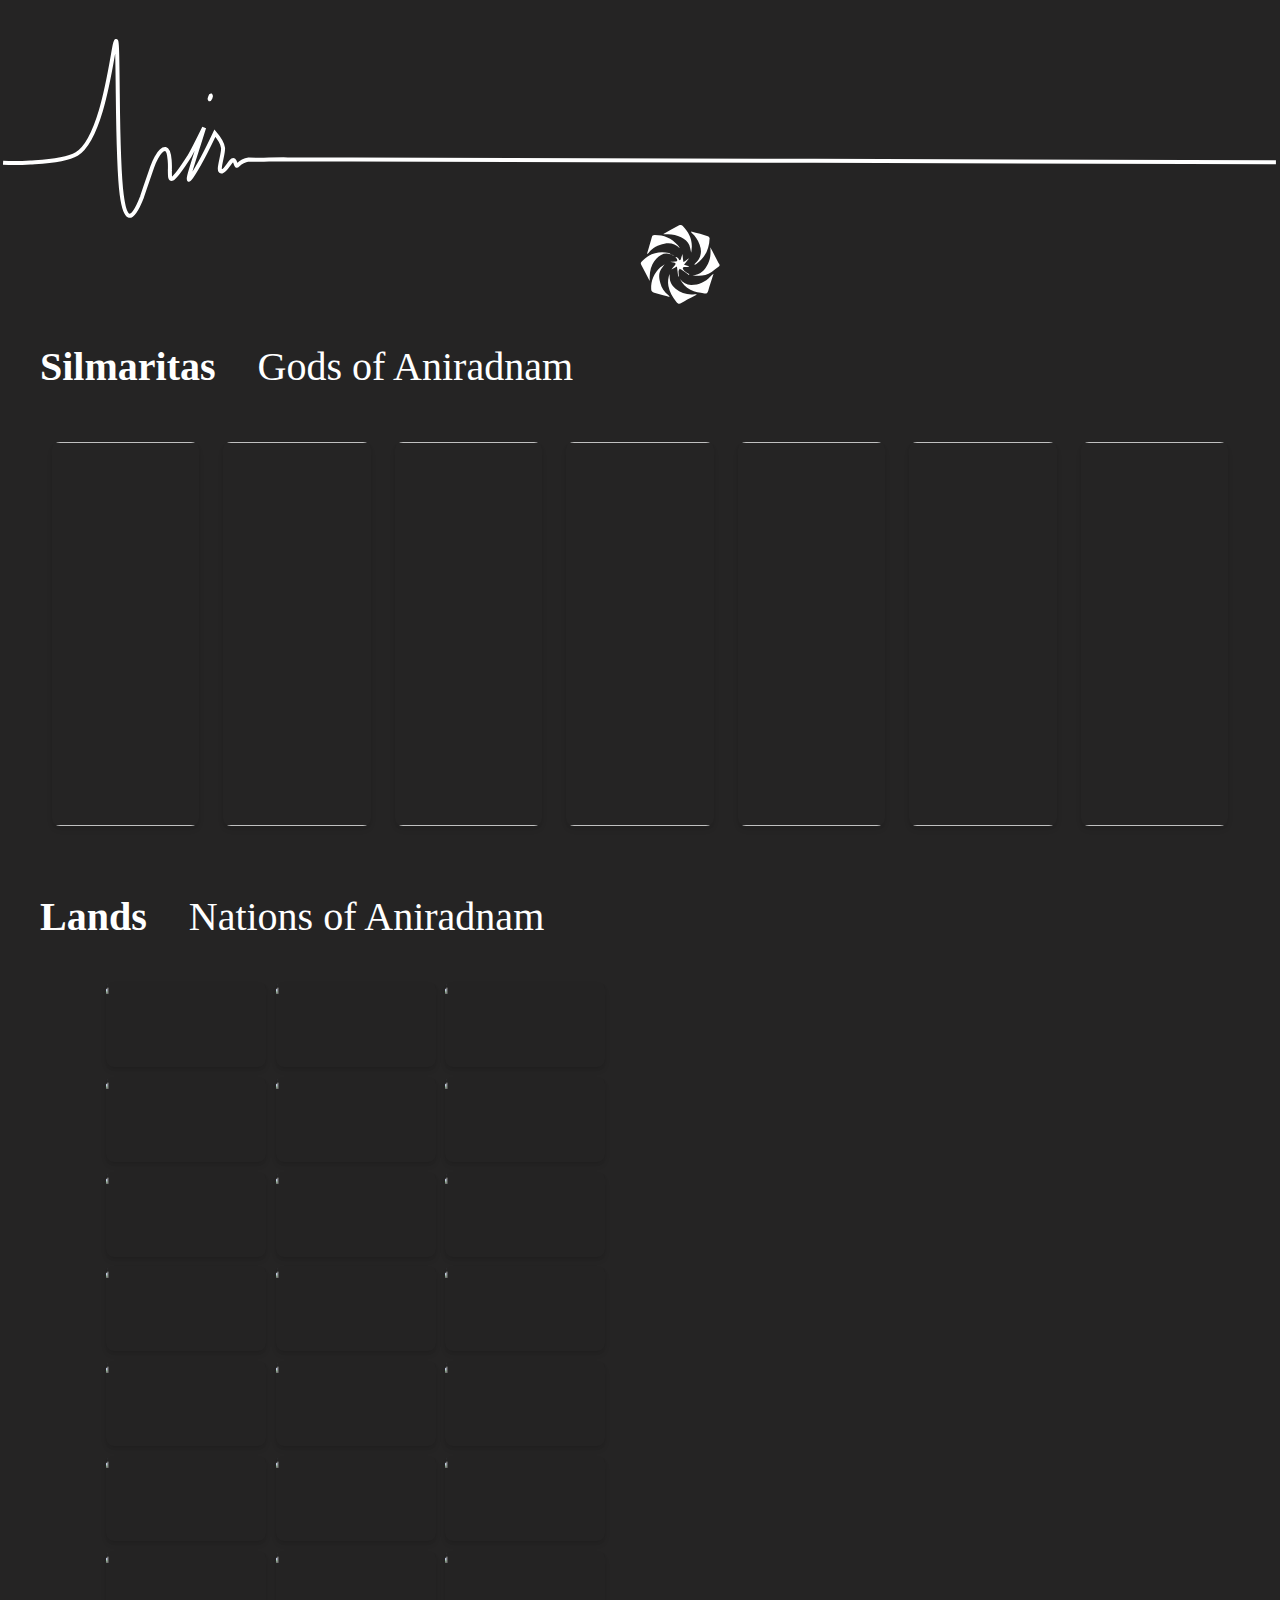
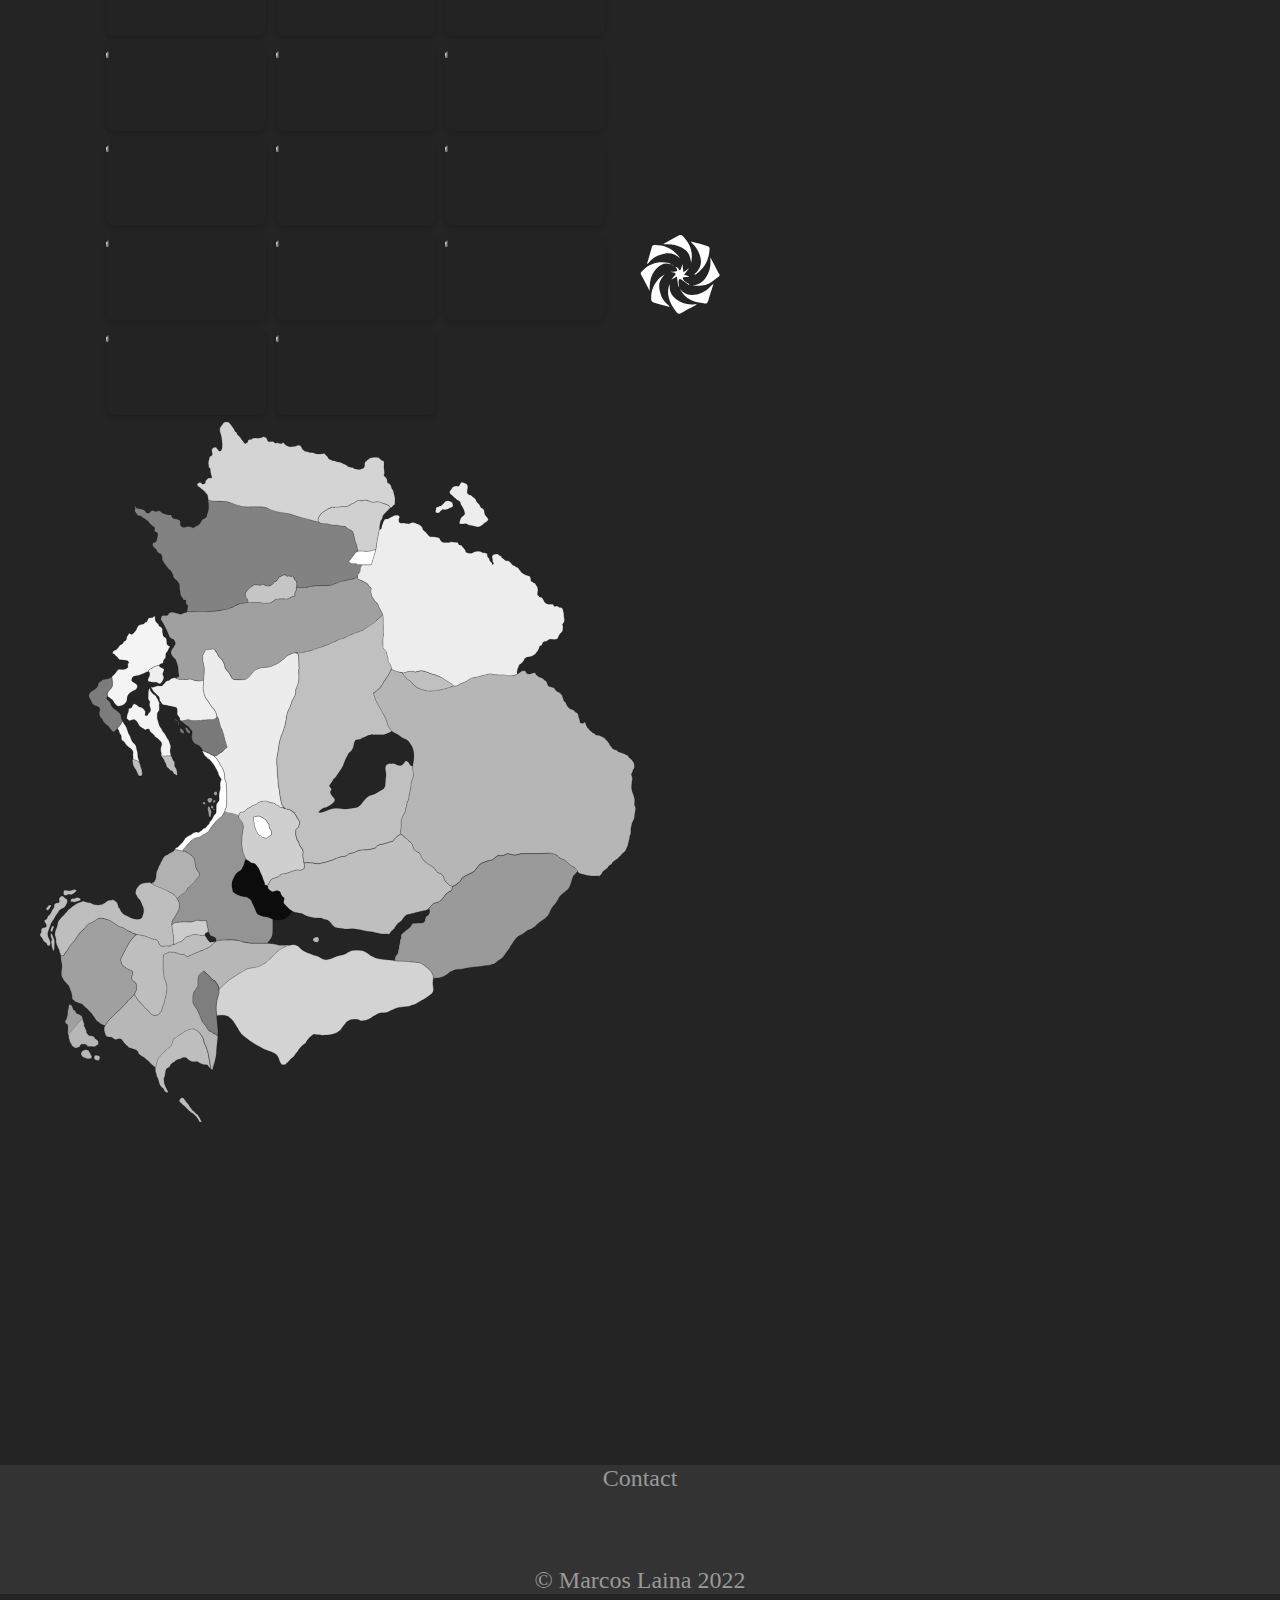
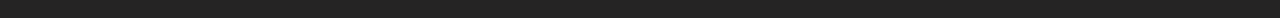
==== commit 575906ad: "init modal" ====
--- a/index.html
+++ b/index.html
@@ -70,9 +70,19 @@
 		</div>
 		<section style="height: 510px">
 			<p style="font-size: 2.5rem"><b style="margin-right: 2rem">Silmaritas</b> Gods of Aniradnam</p>
-
+			<div id="myModal" class="modal">
+
+				<!-- Modal content -->
+				<div class="modal-content">
+					<span class="close">&times;</span>
+					<div class="modal-silmaritas">
+						<img id='modal-img' src="https://i.pinimg.com/236x/0d/03/1c/0d031c948a83f4521caeda4d37dddf3f.jpg">
+					</div>
+				</div>
+
+			</div>
 			<div class="container">
-				<div class="silmaritas">
+				<div class="silmaritas" id="myBtn">
 					<img src="https://i.pinimg.com/236x/0d/03/1c/0d031c948a83f4521caeda4d37dddf3f.jpg">
 				</div>
 
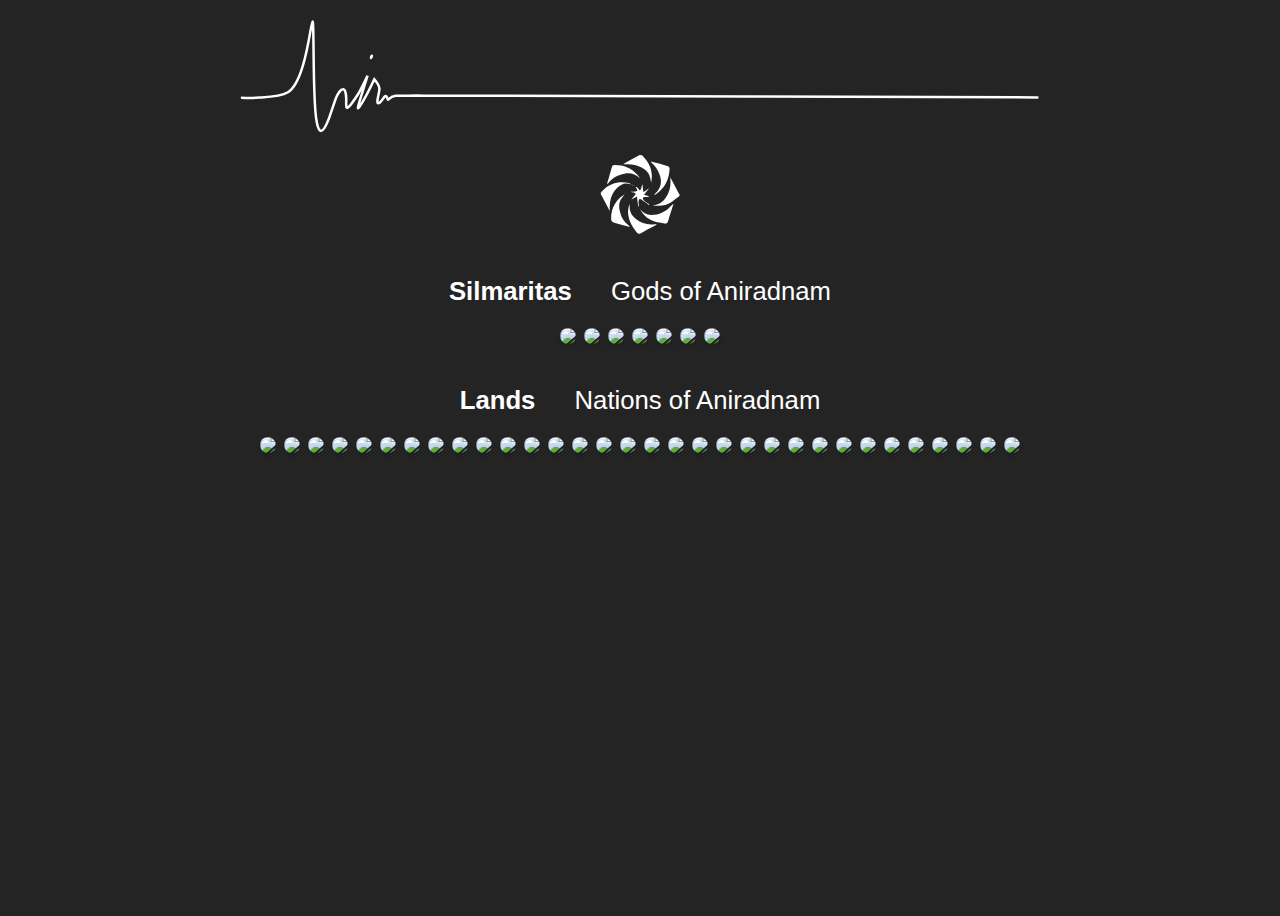
==== commit 4d50ee2a: "try bundle" ====
--- a/index.html
+++ b/index.html
@@ -1,1717 +1 @@
-<!DOCTYPE html>
-
-<html>
-
-<head>
-	<title>laina</title>
-	<link rel=icon href=logo.png>
-	<link rel=stylesheet href=style/style.css>
-</head>
-
-<body>
-
-	<header style="text-align: center; padding-top: 2rem;">
-		<svg id="laina" version="1.1" xmlns="http://www.w3.org/2000/svg" xmlns:xlink="http://www.w3.org/1999/xlink" x="0px" y="0px"
-		 viewBox="0 0 960 140" xml:space="preserve">
-			<path class="sign" d="M157.9,49.2c-0.3,0.7-0.6,1.2-0.7,1.2c-0.1-0.1,0-0.8,0.3-1.5c0.2-0.7,0.6-1.2,0.7-1.2
-				C158.3,47.8,158.2,48.5,157.9,49.2z"/>
-			<path class="sign" d="M2.3,98.1c5,0.3,12,0.4,20.5-0.2c6.3-0.5,25.4-0.8,34.7-6.4C83.9,75.4,87-31.2,88,21
-				c1.1,57.2-1.1,153.2,18.5,102.7c3.1-9.3,7.7-22.6,7.7-22.6s4.9-13.9,9.9-13.3c4,0.9,3.3,16,3.3,16c0.2,6.1-1.4,14.5,14.6-10.5
-				c1.1-1.7,0,0,0,0c2.9-4.9,11.1-21.6,11.1-21.6c-9,29-15,45.2-9.5,37c7.4-11,17.6-32.8,17.6-32.8s5.6,6.4,6.1,11.1
-				s-5.1,18.8-0.8,17.6c4.2-1.2,8-13.4,10-6.5c1.7,5.7,0.7-0.9,10-2.4c14.5,0.4,0,0,26.1-0.3c2.8,0.1,7.6,0.2,7.6,0.2h43.5
-				c112.5,0.3,580.8,1.7,693.3,2.1"/>
-		</svg>
-	</header>
-
-	<main>
-		<div style="width: 5rem; height: 5rem; margin-left: 50%">
-			<svg version="1.1" id="Layer_1" xmlns="http://www.w3.org/2000/svg" xmlns:xlink="http://www.w3.org/1999/xlink" x="0px" y="0px"
-			 fill="white" viewBox="0 0 841.89 862.19" style="enable-background:new 0 0 841.89 862.19;" xml:space="preserve">
-				<path d="M572.96,434.99c1.39-1.99,2.43-4.37,4.2-5.92c62.46-54.41,80.13-123.68,50.59-201.43c-18.48-48.63-44.55-92.32-85.64-125.7
-				c-2.31-1.88-3.75-4.84-3.22-13.02c31.09,8.04,62.31,15.6,93.22,24.28c27.43,7.7,54.88,15.64,81.5,25.67
-				c8.07,3.04,19.31,13.56,19.1,20.35c-3.43,112.36-46.92,204.76-139.89,271.2c-5.15,3.68-11.66,5.47-17.53,8.14
-				C574.51,437.36,573.73,436.18,572.96,434.99z"/>
-				<path d="M325.64,331.61c-35.33-15.64-71.13-13.66-103.84,4.37c-40.51,22.34-69.15,56.17-90.59,98.36
-				c-28.48,56.05-29.43,114.39-29.41,176.18C74.82,559.11,47.44,507.91,21,456.22c-18.64-36.44-18.51-37.21,11.21-65.47
-				c77.32-73.51,169.31-95.05,272.32-74.29c7.73,1.56,14.08,9.95,21.07,15.16L325.64,331.61z"/>
-				<path d="M595.21,754.1c-32.49,17.2-65.17,34.05-97.39,51.73c-19.88,10.91-38.73,23.69-58.63,34.56
-				c-27.35,14.93-38.35,11.28-58.07-12.37c-40.59-48.68-70.35-103.03-82.21-165.21c-8.69-45.59-1.2-90.77,11.77-126.38
-				c2.61,24.25,0.12,57.22,10.87,85.09c10.34,26.82,30.9,52.4,53.06,71.44c57.56,49.45,126.74,65.3,201.73,57.31
-				c5.78-0.62,11.69-0.08,17.54-0.08C594.34,751.49,594.78,752.8,595.21,754.1z"/>
-				<path d="M418.2,265.25c-45.79-47.29-101.81-59.32-161.82-47.01c-65.4,13.42-124.38,41.91-166.67,97.05
-				c-3.51,4.57-7.94,8.43-16.72,11.07c10.08-34.39,20.15-68.78,30.25-103.16c7.09-24.15,15.19-48.05,21.02-72.5
-				c4.1-17.19,10.77-24.9,30.51-24.92c96.49-0.11,177.45,33.22,241.11,106.52c4.41,5.08,8.91,10.16,12.67,15.71
-				C412.23,253.45,415.02,259.48,418.2,265.25z"/>
-				<path d="M421.04,589.31c30.32,37.23,67.97,61.81,116.29,62.57c80.88,1.28,148.42-30.45,203.64-89.42
-				c9.59-10.24,21.54-18.26,33.36-28.1c-10.73,32.66-21.85,65.59-32.35,98.73c-8.59,27.1-17.07,54.27-24.42,81.73
-				c-5.57,20.8-18.99,30.66-38.95,26.67c-50-10-101.36-13.91-147.93-38.87C481.56,676.29,445.52,638.68,421.04,589.31z"/>
-				<path d="M246.09,114.59c55.37-29.92,110.88-59.52,165.95-89.92c15.34-8.47,27.67-5.19,38.65,6.06
-				c57.87,59.24,95.23,128.03,95.05,212.92c-0.05,23.1-4.46,46.18-6.92,69.83c-6.55-27.29-10.83-53.37-19.17-78.08
-				c-14.46-42.84-50.1-65.83-87.55-86.08c-53.6-28.97-111.31-35.34-171.01-30.44c-4.16,0.34-8.4,0.16-12.55-0.25
-				C247.7,118.54,247.08,116.29,246.09,114.59z"/>
-				<path d="M311.15,778.99c-24.22-6.5-45.85-12.04-67.32-18.14c-31.53-8.96-63.01-18.13-94.39-27.6c-17.69-5.34-30.43-12.72-31.6-35.87
-				c-4.71-93.09,30.05-168.91,96.75-231.49c12.04-11.3,26.69-19.81,44.8-33.01c-16.08,22.57-30.27,39.21-40.8,57.92
-				c-26.03,46.24-16.67,95.31-3.85,142.14c13.5,49.31,40.16,92.32,81.31,124.82c4.59,3.62,8.44,8.21,12.39,12.57
-				C309.43,771.43,309.46,773.38,311.15,778.99z"/>
-				<path d="M552.36,549.3c83.59-2.24,129.9-53.27,163.64-120.93c27.23-54.62,29.76-112.64,23.87-173.12
-				c27.06,51.36,54.1,102.72,81.2,154.06c3.53,6.69,6.72,13.71,11.2,19.73c9.61,12.92,7.1,22.47-5.57,31.74
-				c-24.39,17.84-47.46,37.56-72.39,54.57C692.26,557.68,623.2,560.88,552.36,549.3z"/>
-				<path d="M325.6,331.62c23.53,11.03,47.85,20.72,70.2,33.79c8.42,4.92,12.27,17.66,18.2,26.83c4.56-1.51,9.12-3.03,13.68-4.54
-				c5.64-18.6,11.28-37.2,18.68-61.61c3.6,29.12,6.59,53.24,10.57,85.43c22.6-15.75,39.19-27.32,55.78-38.88
-				c0.88,0.43,1.77,0.85,2.65,1.28c-16.4,20.68-32.8,41.36-52.12,65.72c19.1,6.07,35.21,11.19,51.33,16.31
-				c0.05,1.44,0.1,2.88,0.15,4.32c-13.53,0.89-27.05,2.1-40.6,2.61c-23.53,0.88-30.21,9.99-16.89,29.5c9.48,13.87,24.86,24,38.54,34.6
-				c6.9,5.34,15.87,7.99,23.91,11.86c-1.61,2.46-3.22,4.92-4.83,7.37c-25.52-18.03-50.96-36.19-76.64-54
-				c-6.53-4.53-13.84-7.93-20.79-11.85c-4.04,7.98-11.16,15.83-11.5,23.96c-0.8,19.11,1.64,38.36,2.77,57.55
-				c-2.1,0.33-4.21,0.66-6.31,0.98c-4.24-33.04-8.47-66.07-13.55-105.72c-19.47,10.83-36.87,20.5-58.18,32.35
-				c12.9-15.36,23.71-28.21,34.48-41.09c15.07-18.02,12.5-27.31-10.36-32.51c-11.33-2.58-23.33-2.24-35.55-7.31
-				c17.1-1.2,34.21-2.39,51.31-3.61c21.77-1.55,27.55-10.67,16.04-29.04c-14.12-22.53-32.3-40.95-60.9-44.29
-				C325.64,331.61,325.6,331.62,325.6,331.62z"/>
-			</svg>
-		</div>
-		<section style="height: 510px">
-			<p style="font-size: 2.5rem"><b style="margin-right: 2rem">Silmaritas</b> Gods of Aniradnam</p>
-			<div id="myModal" class="modal">
-
-				<!-- Modal content -->
-				<div class="modal-content">
-					<span class="close">&times;</span>
-					<div class="modal-silmaritas">
-						<img id='modal-img' src="https://i.pinimg.com/236x/0d/03/1c/0d031c948a83f4521caeda4d37dddf3f.jpg">
-					</div>
-				</div>
-
-			</div>
-			<div class="container">
-				<div class="silmaritas" id="myBtn">
-					<img src="https://i.pinimg.com/236x/0d/03/1c/0d031c948a83f4521caeda4d37dddf3f.jpg">
-				</div>
-
-				<div class="silmaritas">
-					<img src="https://i.pinimg.com/236x/4c/ec/5e/4cec5e0df15d4bf49f7b2d013cb787f1.jpg">
-				</div>
-
-				<div class="silmaritas">
-					<img src="https://i.pinimg.com/564x/4d/37/2b/4d372bb10a088f5485482c131ebf4e15.jpg">
-				</div>
-
-				<div class="silmaritas">
-					<img src="https://i.pinimg.com/236x/69/89/c8/6989c83410fefce52484e5863a87e70c.jpg">
-
-				</div>
-				
-				<div class="silmaritas">
-					<img src="https://i.pinimg.com/236x/98/a7/f7/98a7f7bc5a72a8219149fa32b56f993b.jpg">
-				</div>
-
-				<div class="silmaritas">
-					<img src="https://i.pinimg.com/236x/79/31/86/7931866a97fe64c3fd49c883c77783ce.jpg">
-				</div>
-
-				<div class="silmaritas">
-					<img src="https://i.pinimg.com/236x/30/dc/b2/30dcb2391984a4506d11abbb37e0c6be.jpg">
-				</div>
-			</div>
-		</section>
-		<section style="height: 900px">
-			<p style="font-size: 2.5rem"><b style="margin-right: 2rem">Lands</b> Nations of Aniradnam <b style="text-align:center; margin-left: 35rem" id="selected"></b></p>
-			<div>
-				<div class="container-lands">
-					<div class="lands" id="kovax">
-						<img src="https://i.pinimg.com/564x/3d/4c/3b/3d4c3bf3f18c63d490bd39cc55546585.jpg">
-					</div>
-
-					<div class="lands" id="ygoran">
-						<img src="https://i.pinimg.com/564x/84/95/20/8495204832de844a53d96bbc45eec3da.jpg">
-					</div>
-
-
-					<div class="lands" id="daarigath">
-						<img src="https://i.pinimg.com/236x/f9/d3/c4/f9d3c4d1e95921d5a84650d038425afe.jpg">
-					</div>
-
-					<div class="lands" id="moruntyr">
-						<img src="https://i.pinimg.com/236x/40/5e/16/405e1626f2cc260b5be3fb15a3131151.jpg">
-					</div>
-
-					<div class="lands" id="heleryan">
-						<img src="https://i.pinimg.com/236x/9a/ec/05/9aec0547440e7158bf7f4519a2075f3a.jpg">
-					</div>
-
-					<div class="lands" id="sountor">
-						<img src="https://i.pinimg.com/236x/ff/c5/71/ffc571632f71ed89b6fa15f1013bbb97.jpg">
-					</div>
-
-					<div class="lands" id="ygoran2">
-						<img src="https://i.pinimg.com/564x/a5/da/a6/a5daa6235a4344e24d027f733b575f33.jpg">
-					</div>
-
-					<div class="lands" id="tunderor">
-						<img src="https://i.pinimg.com/236x/4c/b7/21/4cb721643aa9b80a67f429fb7ebe1102.jpg">
-					</div>
-
-					<div class="lands" id="kaurun">
-						<img src="https://i.pinimg.com/236x/3f/a8/f2/3fa8f24a31be91c6e8452fa2ee24d5f3.jpg">
-					</div>
-
-					<div class="lands" id="caedras">
-						<img src="https://i.pinimg.com/236x/86/ae/34/86ae34c628f433d841bbd61322348a0d.jpg">
-					</div>
-
-					<div class="lands" id="trei">
-						<img src="https://i.pinimg.com/236x/75/ab/d3/75abd39cbea93fdb01ed8955dfb4c8c3.jpg">
-					</div>
-
-					<div class="lands" id="sacrio">
-						<img src="https://i.pinimg.com/236x/b3/8b/c3/b38bc357303259b89018100640de85cb.jpg">
-					</div>
-
-					<div class="lands" id="asnare">
-						<img src="https://i.pinimg.com/236x/5b/91/7c/5b917cc96ce9a7d5f9c2ad7d73923ab1.jpg">
-					</div>
-
-					<div class="lands" id="thuai">
-						<img src="https://i.pinimg.com/236x/b1/84/85/b1848517b1228ee58aea045644caf2ed.jpg">
-					</div>
-
-					<div class="lands" id="oloktei">
-						<img src="https://i.pinimg.com/236x/af/a3/4a/afa34a790c619e5f0923e92983ce1638.jpg">
-					</div>
-
-					<div class="lands" id="theris">
-						<img src="https://i.pinimg.com/236x/1f/27/7e/1f277e12b5ac7518889eaf6b0c4beae7.jpg">
-					</div>
-
-					<div class="lands" id="siphias">
-						<img src="https://i.pinimg.com/236x/32/da/54/32da54b3ba28c309f90b8a23537c89b1.jpg">
-					</div>
-
-
-					<div class="lands" id="fireon">
-						<img src="https://i.pinimg.com/236x/a1/c4/e4/a1c4e477009f71c87e215277d4b9eabd.jpg">
-					</div>
-
-					<div class="lands" id="neidimia">
-						<img src="https://i.pinimg.com/236x/12/99/dd/1299dd319f45b4b23f95db65dad531c3.jpg">
-					</div>
-
-					<div class="lands" id="durdurein">
-						<img src="https://i.pinimg.com/236x/5a/a4/2c/5aa42c904244259cf5e7c850de1cb1da.jpg">
-					</div>
-
-					<div class="lands" id="itsu">
-						<img src="https://i.pinimg.com/236x/7e/45/58/7e4558f06e43f75fc60dd1bebe487f4d.jpg">
-					</div>
-
-					<div class="lands" id="geodamenor">
-						<img src="https://i.pinimg.com/236x/47/34/5c/47345cf98cc358a1ad532d7d5768ee28.jpg">
-					</div>
-
-					<div class="lands" id="coria">
-						<img src="https://i.pinimg.com/236x/a6/cc/99/a6cc99b3028c53bb8838100588090823.jpg">
-					</div>
-
-					<div class="lands" id="geoda">
-						<img src="https://i.pinimg.com/236x/5e/51/2e/5e512e7cbe2150bb62105db503d0d34b.jpg">
-					</div>
-
-					<div class="lands" id="deengar">
-						<img src="https://i.pinimg.com/236x/b5/4e/94/b54e9480bacd7752446dfa0fd9e655c0.jpg">
-					</div>
-
-					<div class="lands" id="nurn">
-						<img src="https://i.pinimg.com/236x/15/61/78/15617823cf717f1ece99ecd9d8bfa6e8.jpg">
-					</div>
-
-					<div class="lands" id="kelios">
-						<img src="https://i.pinimg.com/236x/62/6f/38/626f383c5fbde610baddd2bd33ef4279.jpg">
-					</div>
-
-					<div class="lands" id="aret">
-						<img src="https://i.pinimg.com/236x/58/ed/40/58ed4052773e07825976e9f29f83d9b8.jpg">
-					</div>
-
-					<div class="lands" id="klivian">
-						<img src="https://i.pinimg.com/236x/9c/b3/a0/9cb3a0ce548fe6e9c5b78d72dc3f8bed.jpg">
-					</div>
-
-					<div class="lands" id="tunderor2">
-						<img src="https://i.pinimg.com/564x/df/3f/da/df3fda62786732c1673a448f1c3b15f9.jpg">
-					</div>
-
-					<div class="lands" id="saebal">
-						<img src="https://i.pinimg.com/236x/1d/50/a8/1d50a83ae59350ac728aacfd0db0c0b9.jpg">
-					</div>
-
-					<div class="lands" id="kovax2">
-						<img src="https://i.pinimg.com/236x/1c/89/af/1c89afff5bf444c8a9758a5cb6371f20.jpg">
-					</div>
-
-				</div>
-				<div class="map">
-						<svg version="1.1"
-							 id="lands" xmlns:inkscape="http://www.inkscape.org/namespaces/inkscape" xmlns:sodipodi="http://sodipodi.sourceforge.net/DTD/sodipodi-0.dtd" xmlns:dc="http://purl.org/dc/elements/1.1/" xmlns:cc="http://creativecommons.org/ns#" xmlns:svg="http://www.w3.org/2000/svg" xmlns:rdf="http://www.w3.org/1999/02/22-rdf-syntax-ns#"
-							 xmlns="http://www.w3.org/2000/svg" xmlns:xlink="http://www.w3.org/1999/xlink" x="0px" y="0px" viewBox="0 0 2634.2 3095.5"
-							 style="enable-background:new 0 0 2634.2 3095.5;max-height: 700px" xml:space="preserve">
-<style type="text/css">
-	.st0{fill:#fff;fill-opacity:0.9548;stroke:#000000;stroke-width:0.8192;stroke-miterlimit:3.2768;}
-	.st1{fill:#fff;fill-opacity:0.9296;stroke:#000000;stroke-width:0.8192;stroke-miterlimit:3.2768;}
-	.st2{fill:#fff;fill-opacity:0.922;stroke:#000000;stroke-width:0.8192;stroke-miterlimit:3.2768;}
-	.st3{fill:#fff;fill-opacity:0.7059;stroke:#000000;stroke-width:0.8192;stroke-miterlimit:3.2768;}
-	.st4{fill:#fff;fill-opacity:0.7804;stroke:#000000;stroke-width:0.8192;stroke-miterlimit:3.2768;}
-	.st5{fill:#fff;fill-opacity:0.5678;stroke:#000000;stroke-width:0.7264;stroke-miterlimit:3.2768;}
-	.st6{fill:#fff;fill-opacity:0.7136;stroke:#000000;stroke-width:0.8192;stroke-miterlimit:3.2768;}
-	.st7{fill:#fff;fill-opacity:0.7387;stroke:#000000;stroke-width:0.8442;stroke-miterlimit:3.2768;}
-	.st8{fill:#fff;fill-opacity:0.7059;stroke:#000000;stroke-width:0.8262;stroke-miterlimit:3.2768;}
-	.st9{fill:#fff;fill-opacity:0.6743;stroke:#000000;stroke-width:0.8192;stroke-miterlimit:3.2768;}
-	.st10{fill:#fff;fill-opacity:0.799;stroke:#000000;stroke-width:0.8192;stroke-miterlimit:3.2768;}
-	.st11{fill:#fff;fill-opacity:0.6683;stroke:#000000;stroke-width:0.8192;stroke-miterlimit:3.2768;}
-	.st12{fill:#fff;stroke:#000000;stroke-width:0.9806;stroke-miterlimit:3.2768;}
-	.st13{opacity:0.478;fill:#fff;fill-opacity:0.8995;stroke:#000000;stroke-width:0.8192;stroke-miterlimit:3.2768;enable-background:new    ;}
-	.st14{fill:#fff;fill-opacity:0.7889;stroke:#000000;stroke-width:0.9604;stroke-miterlimit:3.2768;}
-	.st15{fill:#fff;fill-opacity:0.7085;stroke:#000000;stroke-width:0.9913;stroke-miterlimit:3.2768;}
-	.st16{fill:#fff;fill-opacity:0.6745;stroke:#000000;stroke-width:0.8192;stroke-miterlimit:3.2768;}
-	.st17{fill:#fff;stroke:#000000;stroke-width:0.8192;stroke-miterlimit:3.2768;}
-	.st18{fill:#fff;stroke:#000000;stroke-width:0.8192;stroke-miterlimit:3.2768;}
-	.st19{fill:none;stroke:#000000;stroke-width:0.8192;stroke-miterlimit:3.2768;}
-	.st20{fill:#fff;fill-opacity:0.4121;stroke:#000000;stroke-width:0.8192;stroke-miterlimit:3.2768;}
-	.st21{fill:#fff;fill-opacity:0.5427;stroke:#000000;stroke-width:1.0948;stroke-miterlimit:3.2768;}
-	.st22{fill:#fff;fill-opacity:0.7688;stroke:#000000;stroke-width:0.8192;stroke-miterlimit:3.2768;}
-	.st23{fill:#fff;fill-opacity:0.9123;stroke:#000000;stroke-width:0.8192;stroke-miterlimit:3.2768;}
-	.st24{fill:#fff;fill-opacity:0.6482;stroke:#000000;stroke-width:0.8192;stroke-miterlimit:3.2768;}
-	.st25{fill-opacity:0.6651;stroke:#000000;stroke-width:0.8192;stroke-miterlimit:3.2768;}
-	.st26{fill:#fff;fill-opacity:0.402;stroke:#000000;stroke-width:0.8192;stroke-miterlimit:3.2768;}
-	.st27{fill:#fff;fill-opacity:0.392;stroke:#000000;stroke-width:0.8192;stroke-miterlimit:3.2768;}
-	.st28{fill:#fff;fill-opacity:0.5678;stroke:#000000;stroke-width:0.8192;stroke-miterlimit:3.2768;}
-	.st29{fill:#fff;fill-opacity:0.804;stroke:#000000;stroke-width:0.8192;stroke-miterlimit:3.2768;}
-	.st30{fill:#fff;fill-opacity:0.5126;stroke:#000000;stroke-width:0.8192;stroke-miterlimit:3.2768;}
-</style>
-							<path id="kelios" inkscape:connector-curvature="0" class="st0" d="M505.4,859c-1.4,0-2.8,0.8-4.1,3c-5.2,8.4-18.8-1.6-24.3,10.5
-	c-1.6,3.6-3.5,11.5-8,12.3c-4.4,0.8-4.2,2.5-9.2,7.6c-2,2-12.5,2.6-17,4c-9.6,3-7.9,5.2-12.4,11.6c-2,2.9-4,12-7.3,15.3
-	c-4.4,4.4-9.6,12.4-16.2,16.2c-3.4,2-11.1-10.6-16.9,1.2c-2,4.1-7.6,8.6-7,14c0.6,5-1.6,10.1-5.8,12.9c-2.5,1.7-8.3,5.2-10.2,9.7
-	c-2.9,7-9.7,5.8-14.2,11.1c-2.5,3-4.7,5.9-8.4,10.8c-4.6,6.1-11.1,9.6-17.2,12.1c-4.9,2-9.7,12.9-3.5,13c6.9,0.1,7.1,8.1,12.8,10.9
-	c7.9,3.9,8.6,14.7,16.4,16.6c9,2.3,21.1,0.6,31.7,3c3.6,0.8,12.4,10.5,5.7,12.4c-6.3,1.8,2,15-3.1,19.3c-4.6,3.9-10.8,7-18.1,8
-	c-9.9,1.5-18.8-5.4-25.6,2.5c-4.9,5.7-7.4,12-12,16.2c-4.8,4.3-9,8.8-13.7,12.8c0.5,2,0.7,4.4,1.1,7c0.4,3.6,0.7,7,0.9,10.2
-	c0.2,3.2,0.6,6.9,0.7,10.7c0.2,3.8,0.2,9.2-0.3,11.9c-0.5,2.8-1.2,4.5-2.3,6.5c-1.1,1.9-2.6,4.4-3.9,6.1s-2.9,3.4-4.7,5.3
-	c-1.8,1.9-3.8,3.9-5.5,6.1c-1.7,2.4-2.9,4.8-3.5,5.9c-0.6,1.1-1.2,2.2-1.7,3.6c-0.4,1.4-0.9,3.9-0.7,7c0.2,2.9,0.9,6.1,2,8.8
-	c2.3,0.2,5.1,1.6,7.7,4.1c5.5,5.2,13.6,7.4,16.4,14.9c2.8,7.5,8.8,12.5,14.1,18.8c6.6,7.9,20.7,2.4,30.4-2
-	c4.8-2.2,10.6-8.6,13.8-14.6c4.1-7.8,1.4-16.5,5-24.8c2.9-6.7,7.2-10.8,13-15.2c4.6-3.5,11.7-7.7,17.7-9.9c7-2.5,10.6-8.8,12.4-14.6
-	c3.9-12.9-14.8-18.7-22.2-24.7c-6.2-5.1-2.1-11.5,0.3-17.1c2.4-5.6,10.4-6.1,17.3-7.4c8.2-1.6,16-4.7,23.5-7.2
-	c7.3-2.5,15.4-6.1,21.5-9.8c5.1-3.2,8.8-3.4,11.1-1.6c-0.7-0.6-1.5-1-2.4-1.2c0.2-0.2,0.2-0.4,0.2-0.7c0.1-0.6-0.7-1.9-0.3-2.5
-	c0.3-0.6,1-1.2,1.9-2c0.9-0.8,1.4-1.3,2.2-2c0.8-0.7,1.6-1.2,2.5-1.9c0.9-0.7,1.6-1.1,2.1-1.5c0.7-0.4,1.3-0.9,2.1-1.3
-	c0.7-0.5,1.6-1,2.5-1.5c1-0.5,2-1.1,2.9-1.5c0.8-0.4,1.3-0.7,2-1.1c0.7-0.4,1.5-0.9,2-1.3c0.6-0.4,1.4-0.9,2-1.3
-	c0.6-0.4,1.1-0.7,2.1-1.1c0.9-0.5,1.5-0.7,2.6-1.2c1.1-0.5,2.1-1,2.9-1.4c0.8-0.3,1.6-0.6,2.6-0.8c1.1-0.2,2-0.4,3.3-0.8
-	c1.3-0.4,2.3-0.8,3-1.1c0.7-0.2,0.9-0.3,1.6-0.6c0.7-0.2,1.9-0.4,3-0.6c1.1-0.2,2.5-0.2,3.6-0.3c0.1,0,0.2,0,0.2,0
-	c-0.1,2.3,1.6,4.4,3.9,6.3c-3.7-3.1-5.2-6.8-0.8-10.7c4.9-4.3,16.2-2.5,15.6-9.7c-0.6-7.3,2.8-12.2,7-15.7
-	c7.8-6.5,0.4-21.8,7.6-27.7c5.9-4.8,7.5-14.3,10.9-18.6c2.5-3.1,3.8-5.7,3.9-9.1c-1.3,0-2.8,0-3.4,0c-1.4,0-1.3,0-1.9-0.4
-	c-0.6-0.4-0.3-0.2-0.8-0.6c-0.5-0.3-1.3-1.7-2.1-2.7c-0.8-1-0.2-0.3-1.3-1.1c-1.1-0.7-2.7-1.5-3.4-1.9c-0.7-0.3-0.7-7.5-0.9-10.2
-	c-0.2-2.7-0.7-4.8-0.8-6.2c-0.2-1.4-0.2-4.9-0.5-6.4c-0.3-1.6-0.4-1.6-0.8-2.4c-0.4-0.7-1.1-2.8-1.3-3c-0.2-0.2-0.7-0.7-1-1.1
-	c-0.4-0.4-0.8-0.8-1.1-1.1l-1.1-1.1c-0.4-0.4-0.8-0.8-1.8-1.2c-1-0.5-1.5-0.7-2.3-1.1c-0.7-0.4-1.2-0.7-1.6-1.1
-	c-0.4-0.4-0.9-0.8-1.6-1.6c-0.7-0.7-1.2-1.2-1.6-1.6c-0.4-0.4-1.2-3.7-1.2-3.8c0-0.1-0.2-2.8-0.5-4.2s-0.7-2.9-1-4.2
-	c-0.3-1.2-0.8-3.2-1-4.8c-0.2-1.6-0.2-7.7-0.2-10.1c0-2.4,0-3.9,0-3.9s-1.1-2-1.4-2.3c-0.3-0.3-1.3-1.3-1.9-2s-1.8-2.4-2.4-2.9
-	c-0.5-0.6-2.5-2-3.9-2.9c-1.4-0.9-2.5-1.6-3.6-2.3c-1.1-0.7-1.5-1.1-2-2.1c-0.5-1.1-0.8-2.1-1.4-3.6c-0.7-1.5-0.7-1.6-1.4-2.7
-	c-0.7-1.1-1.2-1.9-1.7-2.5c-0.5-0.7-2.7-2.9-3.4-3.5c-0.7-0.7-2.8-2.1-3.9-3.3s-1.5-1.9-2-3.1c-0.7-1.2-0.7-1.3-1.4-2.6
-	c-0.7-1.3-0.7-1.2-1.1-2.6c-0.4-1.5-0.7-4-0.9-6.3c-0.2-2.2-0.1-4.7,0.1-6.2c0.2-1.3,0.5-2.1,0.9-3.1C508.7,860.2,507,859,505.4,859
-	L505.4,859z M546.3,1091.6c4.3,3.6,0.1,9.9-2.4,16.4c0.2-0.2,0.5-0.2,0.7-0.4C547.2,1101.2,551.1,1095,546.3,1091.6z M313.2,1129.9
-	c-0.1,0-0.1,0.1-0.2,0.1C313.1,1130,313.2,1129.9,313.2,1129.9z M479.6,1146.6c1.1,1.1,2.8,2,5,2.9c0.8,0.3,1.8,0.6,2.9,0.8
-	c0.1-0.1,0.2-0.2,0.2-0.2c-1.3-0.2-2.5-0.6-3.5-1C482.2,1148.4,480.7,1147.5,479.6,1146.6z M482.3,1178.1L482.3,1178.1
-	c-1.3,3.2-2.2,6.7-0.6,5.7c1.2-0.7-2.6,5.4-2.5,9.3c0.2,10.2-1.1,20.2-0.7,30c0.2,4.5,1.8,5.7,4.3,8.1c3.8,3.5,2.9,9.9,1.5,14.9
-	c-1,3.2,0.4,7.9,1.1,10.6c1.7,6.4,5.7,14,2.9,21.5c-1.3,3.6-2.5,4.8-4.8,7.3c-1.7,2-3.7,2-4.8,4.8c-1.5,3.9-2.5,7.9-6.6,8
-	c-3,0.2-6.5,2-7.3-3.2c-0.9-5.9,2.9-11.6,0-16.8c-1.9-3.5-4.2-4.8-7.3-8.8c-1.6-2-4.5-4.3-6.1-5.5c-3.9-3-10.8-2.1-15.8-5.4
-	c-4.1-2.7-5.2-6.7-10.2-8c-3.4-0.9-6.7-6.4-10.6-3.3c-3,2.5-3.5,4.2-5.8,7.3c-2.1,2.9-2.9,5.7-4.3,8.8c-1.5,3-7.5,0.5-10.6,2.9
-	c-3.9,3-0.6,12.9-4.3,17.9c-1.7,2.2-3.4,6-3.6,9.1c-0.6,5.8-4.9,14.7-1.1,19.3c2.2,2.7,4.8,5.2,7.3,6.9c2.6,1.9,7.6,0.7,10.6-0.3
-	c4.8-1.6,12.3-5.2,17.1-1.5c2.6,2,4.8,2.6,6.9,5.1c2.5,3,4.1,6.8,6.6,10.2c2.1,2.9,4.9,8.3,6.6,11.6c1.3,2.6,4.6,4,7.3,5.8
-	c3.5,2.4,6.5,4.1,10.6,6.2c3.9,2,4.7,5.7,9.8,4.3c1.9-0.5,4.4-2.4,6.2-2.9c2.8-0.9,9.5-2,10.2,2.2c0.7,4.3,1,7,4.3,10.6
-	c3.4,3.6,8.4,5.9,10.6,8.8c2.5,3.3,6.9,4.8,7.6,9.1c0.5,2.5,4,5,7,6.6c3.9,2.1,7.7,5,11.2,8.7c2.8,2.9,8.6,8.2,11.3,12.4
-	c0.9,1.4,2,4.8,2.2,7c0.4,4.7-1.1,8.6-2.9,12.4c-2.6,5.7-1.4,13.1-1.5,19.6c-0.1,3.9,2.9,6.5,2.5,9.9c-0.4,3.9-0.6,8,0,11.5
-	c0.7-0.2,1.4-0.1,2-0.2c1.2-0.1,2.4-0.1,3.6,0.1c0.8,0.2,1.6,0.2,2.5,0.3c1.3,0.2,2.6,0.4,3.9,0.7c0.7,0.2,1.2-0.2,1.8-0.2
-	c0.4,0,0.8,0,1.1-0.1c1.4-0.2,2.8-0.1,4.3-0.2c0.6,0,0.9-0.1,1.5-0.2c0.3-0.1,1,0,1.5-0.2c0.8-0.3,1.6-0.4,2.4-0.7
-	c0.8-0.3,1.6,0.3,2.5,0.4c1.7,0.2,3.5,0.5,5.2,0.5c1.8,0,3.4-0.7,5.2-0.9c1.6-0.2,3.3-0.4,4.9-0.4c0.2-0.2,0.6-0.3,0.8-0.4
-	c-1.3-3.4-2.4-6.7-3-10.1c-1-4.8-1.9-11.4-0.7-16.5c1.7-7.4,3.7-17.3-0.7-24.1c-1.4-2.1-1.3-4.1-2.5-7.3c-1.9-4.8-2.9-8.4-4.3-11.6
-	c-1.2-2.9-5.1-4.5-6.2-7.3c-1.6-3.9-2.8-6-4.3-8.8c-1.4-2.4-4-6.2-5.5-8.8c-2.3-3.9-4.1-6.9-6.6-8.9c-1.4-1.1-4.2-4.8-4.8-6.4
-	c-1.8-5-5-10.2-8.4-14.6c-2.3-3-4.8-8.8-6.2-12c-1-2.2-1.6-5.9-2.5-9.1c-0.7-2.5-2-8.2-2.9-10.2c-2.8-6.1-3.1-12.6-2.9-19.7
-	c0.2-6.9-0.7-13.8,3.3-17.9c1.9-2,4.8-3.6,5.5-7c2-10.1-1.8-22.5,1.5-32c-3.1-6-1-2-3.1-6c-0.3-0.5-0.5-0.7-0.7-1.4
-	c-0.2-0.7-0.5-1.5-1-2.5c-0.5-1-0.4-0.9-0.9-1.7c-0.5-0.7-0.7-1-0.7-1.2c-0.2-0.2-0.6-2.1-1-2.7s-0.2-0.4-0.5-0.8s-0.5-1.6-0.8-2.1
-	c-0.3-0.7-0.4-0.7-0.7-1.5c-0.3-0.7-0.5-1.1-0.8-1.6c-0.3-0.5-1.3-1.1-1.6-1.5c-0.2-0.3-0.7-1.1-1.1-1.7c-0.5-0.7-0.8-1.1-1-1.2
-	s-0.3-2.5-0.6-3.1c-0.2-0.7-0.3-0.8-0.7-1.4c-0.4-0.6-0.4-0.7-0.8-1.2c-0.3-0.5-0.5-0.7-0.8-0.9c-0.3-0.2-1.1-0.7-1.8-1.3
-	c-0.7-0.6-0.9-0.7-1.2-1c-0.3-0.2-1.2-0.7-1.7-1.1c-0.5-0.3-0.7-0.5-1.1-0.8c-0.4-0.3-1.1-0.7-1.9-1.1c-0.8-0.5-1.6-1.1-2-1.2
-	s-1.1-0.6-1.7-1.1c-0.6-0.6-1.1-1.4-1.6-1.9c-0.4-0.5-0.7-0.8-1-1.1c-0.3-0.2-0.7-0.6-1.1-1c-0.4-0.4-1-1-1.2-1.4
-	c-0.3-0.3-0.7-0.7-0.9-1c-0.2-0.2-0.6-0.6-0.7-0.7c-0.2-0.2-0.7-1.3-1.1-2c-0.4-0.7-0.3-0.5-0.7-0.9c-0.3-0.3-1.3-1.5-2-2.3
-	c-0.7-0.8-0.8-0.9-1.1-1.3c-0.3-0.3-0.7-0.7-0.8-0.8c-0.2-0.2-0.3-2.1-0.5-2.9c-0.2-0.8-0.3-1.7-0.7-2.5c-0.3-0.7-1-1.6-1.6-2.3
-	c-0.6-0.7-0.5-0.6-0.9-1c-0.4-0.4-0.4-0.4-1-0.9C482.9,1178.7,482.5,1178.3,482.3,1178.1L482.3,1178.1L482.3,1178.1z M299,1215.9
-	c-0.1,0-0.2,0-0.3,0c0.2,0,0.5,0,0.8,0C299.4,1215.9,299.2,1215.9,299,1215.9L299,1215.9z M298.5,1215.9c-0.1,0-0.1,0-0.2,0
-	C298.5,1215.9,298.5,1215.9,298.5,1215.9z M298.1,1215.9c-0.1,0-0.1,0-0.2,0C298,1215.9,298,1215.9,298.1,1215.9z M297.6,1216
-	c-0.1,0-0.1,0-0.2,0.1C297.5,1216,297.6,1216,297.6,1216z M297.2,1216.2c-0.1,0-0.1,0-0.2,0.1
-	C297.1,1216.2,297.2,1216.2,297.2,1216.2z M296.8,1216.3L296.8,1216.3C296.7,1216.4,296.7,1216.3,296.8,1216.3z M295.8,1217.3
-	c0,0-0.1,0.1-0.1,0.2C295.8,1217.4,295.8,1217.3,295.8,1217.3z M295.5,1217.7c0,0.1-0.1,0.1-0.1,0.2
-	C295.5,1217.8,295.5,1217.7,295.5,1217.7z M295.3,1218.2c0,0.1-0.1,0.2-0.1,0.2C295.3,1218.3,295.3,1218.2,295.3,1218.2z
-	 M295.2,1218.6c0,0.1,0,0.2-0.1,0.2C295.2,1218.8,295.2,1218.7,295.2,1218.6z M295.1,1219.2c0,0.1,0,0.2,0,0.2
-	C295.1,1219.4,295.1,1219.3,295.1,1219.2z M295.1,1219.8c0,0.1,0,0.2,0,0.2C295.1,1220,295.1,1219.9,295.1,1219.8z M295.1,1220.4
-	c0,0.1,0,0.2,0,0.2C295.1,1220.6,295.1,1220.5,295.1,1220.4z M364.9,1322.1c-0.4,0.5-0.8,1-1.1,1.5c-1,1.6-1.6,3-2.5,5.1
-	c-0.8,2-1.4,3.6-2.2,5.2c-0.8,1.6-1.8,3-2.7,4.1c-0.9,1.1-2,2.5-3,3.8c-1.1,1.3-2.1,2.5-3.1,3.5c-1,1-2.5,2.3-3.7,3.9
-	c-1.2,1.6-2,2.9-2.9,5c-0.5,1.1-0.8,1.9-1.2,2.9c0.5,0.2,1.1,0.4,1.6,1c7,7,4.8,18.9,12,23.7c5.3,3.5,3,16.5,5.1,23.3
-	c1.2,4.1,11.2,7.5,13.8,12.9c5,10.4,13.6,17.1,24.4,25c6.2,4.6,14.7,13.9,12.1,21.5c-2.9,9,2.5,16.1-0.7,27.5
-	c7.5-0.3,13.6,5.7,20.7,7.2c7.6,1.6,8.1,8.5,10.6,14.9c2,5.2,2.9,10.8,4.8,16.2c0.7,2.3,1.9,4.3,2.8,6.2c-0.9-3.4-2-6.6-3.1-9.5
-	c-1.9-5.1-3.8-12.5-5.1-17.9c-3.1-12.9-10.2-25-9.3-37.7c0.7-10-4.3-20-5.6-29c-1.4-9.4-4.8-17.2-13.1-22.9
-	c-5.7-3.9-6.6-9.8-9.8-15.3c-3.4-5.8-3.2-13.3-7.6-18.6c-4.3-5.2-6.3-13.6-8.7-20.2c-2.7-7.5-5.2-17.6-10.2-23.5
-	C372,1336,368.2,1329.2,364.9,1322.1L364.9,1322.1z M336.5,1361.2c-0.7,0.8-1.3,1.6-2,2.5C335.2,1362.8,335.8,1362,336.5,1361.2z
-	 M333.5,1364.9c-0.1,0.1-0.2,0.2-0.3,0.3C333.4,1365.1,333.4,1365,333.5,1364.9z M332.3,1366.3c-0.2,0.2-0.5,0.5-0.7,0.7
-	C331.8,1366.8,332,1366.5,332.3,1366.3z M329.8,1368.4C329.8,1368.4,329.8,1368.4,329.8,1368.4
-	C329.8,1368.5,329.8,1368.4,329.8,1368.4z M329.1,1368.9c-0.1,0-0.2,0.1-0.2,0.1C329,1369,329.1,1368.9,329.1,1368.9z M328.4,1369.3
-	c-0.1,0.1-0.2,0.1-0.2,0.1C328.2,1369.4,328.3,1369.3,328.4,1369.3z M322.8,1369.5c0.1,0.1,0.2,0.1,0.3,0.1
-	C323,1369.5,322.9,1369.5,322.8,1369.5z M327.5,1369.6c-0.1,0-0.2,0.1-0.3,0.1C327.4,1369.7,327.5,1369.6,327.5,1369.6z
-	 M323.7,1369.7c0.2,0,0.2,0.1,0.3,0.1C323.9,1369.8,323.9,1369.8,323.7,1369.7z M326.7,1369.8c-0.1,0-0.2,0.1-0.3,0.1
-	C326.6,1369.9,326.6,1369.9,326.7,1369.8z M324.7,1369.9c0.1,0,0.2,0,0.3,0C324.9,1369.9,324.8,1369.9,324.7,1369.9z M325.9,1369.9
-	c-0.1,0-0.2,0-0.3,0C325.7,1369.9,325.7,1369.9,325.9,1369.9z M409.3,1500.9c0,2.5,0.4,5.2,1.1,7.9
-	C410,1506.2,409.6,1503.5,409.3,1500.9z M416.8,1527.3c0.3,0.6,0.7,1.1,1.1,1.7C417.5,1528.5,417.2,1527.9,416.8,1527.3z
-	 M451.3,1542.9c0,0.4-0.1,0.8-0.2,1.3c-1.2,6.6,4.1,16.7-2.5,20c-5.1,2.5-10.3,0.3-14-4.1c0.7,1.1,1.5,2.2,2.2,3
-	c3.9,4.2,13.9,3.7,15-1.6C453.1,1555.8,452.6,1549.3,451.3,1542.9L451.3,1542.9z"/>
-							<path id="thuai" inkscape:connector-curvature="0" class="st1" d="M526.6,1076.8c-0.1,0-0.2,0-0.2,0c-1.1,0.1-2.4,0.2-3.6,0.3
-	c-1.2,0.1-2.3,0.4-3,0.6c-0.7,0.2-1,0.2-1.6,0.6c-0.7,0.2-1.7,0.7-3,1.1c-1.3,0.4-2.2,0.6-3.3,0.8c-1.1,0.2-1.8,0.5-2.6,0.8
-	c-0.8,0.3-1.9,0.9-2.9,1.4c-1.1,0.5-1.6,0.7-2.6,1.2c-0.9,0.5-1.5,0.8-2.1,1.1c-0.6,0.4-1.4,0.9-2,1.3c-0.6,0.4-1.2,0.8-2,1.3
-	c-0.8,0.5-1.2,0.7-2,1.1c-0.8,0.4-1.9,1-2.9,1.5s-1.8,1.1-2.5,1.5c-0.7,0.4-1.5,0.9-2.1,1.3c-0.7,0.4-1.2,0.8-2.1,1.5
-	c-0.9,0.7-1.6,1.2-2.5,1.9s-1.3,1.1-2.2,2c-0.9,0.8-1.6,1.5-1.9,2c-0.3,0.6,0.4,1.9,0.3,2.5c0,0.3-0.2,0.5-0.2,0.7
-	c6.3,1.6,6.9,12.6,3.4,22.1c-3,8.4-12.6,18.2,1.5,23.6c4.4,1.7,12.2,2.1,18.3,2c10.1-0.2,13.2-1.6,20.7,4.8
-	c6.5,5.4,12.5-2.5,17.9-9.8c5.2-7.3,8.5-18.6,3.3-25.5c-7.9-10.3,12-25.1-0.3-30.2C538.2,1087.8,526.5,1082.7,526.6,1076.8
-	L526.6,1076.8z M596.4,1131.5L596.4,1131.5c-1.9-0.1-3.9,0.2-5.8,0.6c-2.8,0.6-5.7,1.5-8.6,2.4c-2,0.6-3.1,2.2-5.5,3.6
-	c-1.1,0.7-1.6,1.7-2.9,3.1c-1.9,2-5.7,2.6-8.8,2.5c-3.6-0.2-5.3,2.9-8.1,3.8c-2.3,0.7-3,2.7-3.8,4.9c-0.5,1.6-1.7,2.5-2.7,3.8
-	c-1.2,1.6-4.8,2.6-5.7,4.3c-0.7,1.6-0.9,3.6-2.5,4.7c-2.8,1.8-7.3,2.3-11.4,2.5c-3,0.2-5.1-0.6-8.4-1.1c-4.1-0.7-5.2,1.7-9,2.3
-	c-4.6,0.7-8.5,3.6-12.9,3.9c-2.9,0.2-6.1,1.1-8.3-0.2h-1.6c0.5,2.1,2.1,4,3.4,6.3c1.3,2.3,2.9,3.9,4,5.9c1.3,2.5,2.5,4.7,4.3,6.6
-	c2.2,2.2,3.8,4.4,5.9,6.3c1.4,1.2,3,2.6,4.1,4c1.6,2,3.4,2.8,4.8,4.8c1.3,2,2.9,2.8,4.5,3.6c3.6,1.9,5.4,6,6.5,10.1
-	c1.8,8.4,0.9,10.5,0.8,11.1c1.4,1.6,4.3,5.2,6.3,8.4c2.9,4.4,5.1,9.9,9.2,10.9c4.5,1.1,11.1-0.8,14.8,1.9c4.9,3.5,11.6,1.7,18,3.7
-	c5.2,1.6,10.4,4.3,18,4.3c5.8,0,10.1,3.4,11.1,7.9c1.3,5.8,0.8,14.1,0.5,20.9c-0.3,6.1,4.8,8.3,6.9,13.5c1.1,2.6,5.3,5.5,5,8.3
-	c-0.3,3.5-0.1,6.9,1.1,9.6c0.3-0.1,0.7-0.2,1-0.3c1.9,1.2,4.8,1.3,7,1.3c3.8,0,7.2-0.2,10.2-1.3c3.2-1.1,6.8-2.2,10.1-2.8
-	c4.3-0.7,9.5-0.9,13.9,0.7c2.9,1,6.3,1.8,9.2,2.3c4.4,0.7,9,0.6,13.6,0.2c4-0.3,7.5,0.1,11.6-0.2c6-0.5,12.9,1.7,18.2-0.7
-	c3.3-1.5,7-1.7,10.6-1.7c6,0,11.5-0.3,17.4-1.6c8.4-1.7,18.4,2.2,26.3-1.1c4.8-2,9.1-5.2,11.7-8.9c0.9-1.3,1.3-2,1.7-4.3
-	c0.9-4.8-1.9-8.3-2.6-12c-0.6-2.5-1.3-5-2.6-7.1c-3.2-4.9-5.2-11.8-9.8-14.8c-2.9-1.9-4.4-5.4-6.8-8.2c-4.6-5.1-7.9-10.5-11.4-16.2
-	c-1.9-3.2-4.7-5.7-5.7-9c-1.1-3.3-5.3-6.4-6.9-9.4c-1.8-3.2-4.3-6.3-5.6-8.9c-1.5-3.3-2.9-6.9-3.9-10.2c-0.7-2.5-1.1-4.4-1.7-7.1
-	c-1.3-5.4-1.6-11.1-2.9-16.4c-1.3-5.2-0.5-10.2-0.2-15.3c0.2-3.9,1.8-8,0.9-11.6c-0.9-3.8,2.3-10-0.3-12.4c-2.4-2.1-6.8-2-9-0.3
-	c-1.6,1.2-3.6,2-6.4,2.1c-6.1,0.2-12.1-0.2-18.2-1.8c-5.8-1.6-11.6-2-17-5c-2.7-1.5-5.5-2-8.4-2.2c-4.4-0.3-8,1.5-12.7,1.7
-	c-6.7,0.4-13.2,0-19.8-0.8c-4.7-0.6-8.4,1.9-13.1,1.7c-3.4-0.1-6.1-1.6-9.3-2.3c-2.7-0.5-5.1-2.8-7.2-3.6
-	C600.1,1131.8,598.3,1131.5,596.4,1131.5L596.4,1131.5z"/>
-							<path id="coria" inkscape:connector-curvature="0" inkscape:label="#geoda" class="st2" d="M1866.4,266.2c-2,0-3.7,0.5-5.1,2
-	c-4.7,5.3-6,17.8-15,15.6c-9.7-2.4-21.2,1.4-24.7,9.4c-2.9,6.9-10.7,10.1-10.4,18.5c0.3,7.5,10.2,10,14.3,15.6
-	c4.6,6.3,11.1,9.9,16.9,15.5c4.9,4.8,14.8,5.7,16.3,12.6c0.2,1-0.1,1.9,0.1,2.9c1.2,7.3,6.7,13.2,10.5,19.4
-	c4.4,7.3,6.6,15.2,8.6,23.9c2.1,9.5-7.3,13.1-13.2,18.4c-5.7,5.1-5.4,11.8-8.4,18.5c-0.7,1.6-4.3,12.3,3.8,13
-	c9.6,0.8,20.6-5.1,28.8,0.1c6.2,3.9,13.4,4.7,20.6,6.5c12.5,3,27.4,9.8,37.9,2.8c5.9-3.9,10.2-6.1,16-12.4c4.9-5.2,12.1-6.6,16.5-12
-	c4.1-5,2.9-10.2-3.3-15.8c-6.1-5.6-11-12.2-11.1-21.5c-0.2-7.9-3.3-16.8-10.8-18.3c-8.2-1.6-7.4-10.8-12.2-16.2
-	c-5.5-6.2-12.5-11-14.2-19.1c-1.9-8.8-12-10-17.5-17.5c-5.2-7.1-15.7-4.2-19.9-11.9c-4.3-8,0.2-17,0.9-25.2c0.7-8-1.6-17-9.6-19.2
-	C1877.8,270.3,1871.4,266.3,1866.4,266.2L1866.4,266.2z M1803.7,347.8c-0.5,0-1.1,0-1.6,0.1c-0.2,0.1-5.6,0.5-2.5,0.5
-	c2.7,0.1-6.9,2.4-7.8,3.4c-1.1,1.2-1.6,2.9-2.5,3.4c-1.9,0.7-2.6,2-3.9,4.1c-1.3,2.3-4.3,4.3-5.4,5.8c-0.7,1-5.4,2.3-5.2,3.4
-	c0.7,2.5-4.8,2.5-6.5,3.4c-0.7,0.3-4.5,2.4-6.7,2.8c-2,0.3-5.5,1.3-7.5,2.1c-0.8,0.3-2,0.6-2.3,2.1c-1.1,4.9-1.3,9-2.4,13.1
-	c-0.8,3.4,0.1,7.1,1.6,8.3c1.6,1.2,1.6,3,5.2,2.4c3.7-0.7,9.7-0.2,11.3-3.2c1.2-2.4,2.4-4,4.7-5.7c2.7-2,2.5-3.2,4.7-5.2
-	c4.6-4.3,12.7,1.6,18.5-1.1c2.7-1.2,6.4-1.5,8.4-2.6c2.4-1.3,3.9-2.2,6.8-3.6c2.6-1.2,5.2-2,8.5-3.2c1.9-0.7,4.7-2.4,5.5-3.7
-	c2.2-3.6,2.2-7.3,0.9-9.4c-1.6-2.7-0.2-4.8-1.3-6.8c-1.1-2-2.5-4.3-4.7-4.9c-3.1-0.8-2.9-2.5-6.1-3.4
-	C1810.9,349.3,1807.3,347.9,1803.7,347.8L1803.7,347.8z M1578.7,412.2L1578.7,412.2c-3.8-0.1-7.8,0.6-11.1,1.3
-	c-5.5,1.3-7.9,4.2-11.8,5.9c-3.4,1.5-6.4,2.8-9.7,4.8c-4.2,2.5-7.6,3.6-14.3,4.8c-4.3,0.8-7,0.8-8.8,3.2c-2.2,3.2-4.6,7.9-5.9,11.8
-	c-1.6,4.9-2.8,8.2-4.8,13.5c-2,5.4-1.3,15.6-5.7,16.5c-2,0.2-2.7,0.5-4.6,0.9c-1.5,0.3-1.1,1.6-2,3.7c-1.1,2.1-1.1,3-1.7,6.4
-	s-1.4,7.2-2,10.5c-0.5,3.3-0.9,6.4-1.5,9.2c-0.6,2.8-1.7,7-2.4,9.9c-0.7,2.9-1.1,5.5-1.5,8.1c-0.4,2.6-0.7,5.6-1.3,8.8
-	s-1.2,6.5-1.6,9.9c-0.4,3.4-0.6,7.2-0.9,9.8s-0.9,5.2-1.5,7.8c-0.6,2.5-1.1,5.3-1.8,8.2c-0.7,2.9-1.6,5.6-2.5,8.6
-	c-0.9,3-1.7,5.8-2.6,8.8c-0.8,3-1.8,6.6-3,10.4c-1.2,3.9-2.4,7.6-3.3,10.7c-0.9,3.1-1.5,5.5-2.4,8.6c-0.9,3.1-1.8,5.8-2.9,8.8
-	c-1.8,5.7-2,7.2-2.7,7.6c-0.6,0.2-1.2,0.5-1.4,0.6c-0.2,0.1-23.9,0.1-38.7-0.1c-3.2,3.4-2.2,4-3.9,6.7c-1,1.7-4.3,9.6-4.3,10
-	c0.2,2.1,0,7.3-0.5,9.8c-0.4,2.5-0.9,4.3-1.7,6.1c-0.8,1.8-1.6,3.3-2.9,5s-3.1,3.5-3.9,4.4c-0.7,0.9-1.5,2.6-2.3,4
-	c-0.7,1.3-0.9,7.1-0.7,10.9c0.1,0,0.2,0,0.2,0c-0.2,0.9-0.2,2.4-0.1,3.3c0.2,1.1,0.8,2.4,1.6,3.1c0.7,0.8,1.9,1.4,3.1,1.9
-	c1.2,0.5,2.6,0.8,4.6,1.5c2,0.7,4.6,1.5,6.8,2.4c2.2,0.9,4.3,1.9,6.1,2.9c1.9,1,3.8,2,5.4,2.9c1.6,0.9,3,1.6,4.7,2.5
-	c1.6,0.8,3.5,1.8,5.2,2.7s2.9,1.6,4.2,2.4c1.2,0.7,2.6,1.6,3.2,2.4c0.7,0.7,1.1,1.9,1.7,3s1.1,2.5,1.6,3.5c0.5,1.1,1,2.5,1.4,3.1
-	c0.4,0.7,1.8,1.6,2.8,2.2c1,0.7,2,1.4,3,2.1c1.1,0.8,2.2,1.7,3.4,2.6c0.3,0.2,0.7,0.5,1,0.7c0.2,1.1,0.3,2.3,0.5,3.4
-	c-1.5,5.7-2.3,11.1-2.5,15.7c2,2.4,3.4,8.4,3.6,11.8c0.2,5.2,5.7,12.7,9.8,18.5c4.7,6.6,5.7,11.4,12.8,15.6
-	c4.2,2.5,7.6,9.9,8.1,12.8c1.4,7.7,5.2,11.2,7.5,16.2c2.7,5.6,4.8,9.3,7,13.4c2.6,4.8,1.8,4.1,3.6,10.4c0.2,0.6,0.3,0.8,0.8,1.7
-	c0.2,0.9,0.4,2,0.6,2.7c0.2,0.7,0.4,1.8,0.7,2.9c0.2,1.1,0.2,2,0.4,3.1c0.2,1,0.2,1.6,0.4,3.5c0.2,1.9,0.1,4.8,0.2,6.4
-	c0,1.7,0.1,2.9,0.1,4.9c0,2,0,5.1-0.1,7.1c-0.1,2-0.3,3.1-0.3,4.3c0,1.1,0.1,2,0.2,3.3c0.1,1.3,0.2,2.9,0.3,4.1
-	c0.2,1.2,0.2,2.2,0.3,3.4c0.1,1.1,0.2,2.3,0.2,4c0,1.7,0,4.2-0.1,6.2c-0.1,2-0.2,3.8-0.2,5.7c-0.1,2-0.1,4.3-0.1,6
-	c-0.1,1.6-0.2,3-0.2,4.3c0,1.3,0.1,2.6,0.2,3.8c0.1,1.1,0.2,2.1,0.3,3.4c0.1,1.2,0.1,3.3,0.2,3.8c0.2,0.4,0.5,1,0.7,1.5
-	c-1.7,18.3-3,11.1-2.9,42.4c0,3.3,0.2,9.6,0.1,12.9c-0.2,7.9,3.9,13.7,10.4,17.4c7,3.9,5.1,15.4,8.1,21.5c3,6,4,17.3,4.7,26.1
-	c0.4,5.8,4.3,7.4,7.5,11.6c3,4,4.8,10.9,5.8,15.4c0.1,0.4,0.1,0.8,0.1,1.3c0.2,0.3,0.4,0.7,0.5,1.1c0.2,0.7,0.3,1.9,0.3,3
-	c0,1.1-0.2,1.7-0.3,2.3c-0.1,0.2-0.2,0.5-0.2,0.7c24.7,14.3,55.2,16.5,55.2,16.5c18.3-3.4,24.4-11.6,52-3.4
-	c28.1-10.6,40.2-4.4,61.5,4.5c24.2,8.8,31,7.9,54.6,20l44,28.3c1.6,2,3,3.4,3.7,4.3c1.2,1.8,2.3,3.2,4,4.1c1.7,0.9,6.1,1.2,9,0.9
-	c2.9-0.3,4.8-1.1,6.6-1.7c1.8-0.7,4.3-1.6,5.8-2.5s3.6-2.3,5.2-3.4c1.6-1.1,2.8-1.7,4.9-2.8c2.1-1.1,3.9-1.6,5.9-2.3
-	c2-0.7,3.9-1.2,5.4-1.8c1.5-0.5,3.9-1.5,6.1-2.5c2.1-1.1,3.3-1.7,5.4-2.9c2.1-1.1,4.4-2,6.2-3c1.8-1,3.2-2,4.9-3.3
-	c1.8-1.4,3-2.5,4.6-3.8c1.6-1.3,2.6-2.1,4.5-3.2c1.9-1.1,3.6-1.6,5.7-2.2c2.1-0.6,3.8-0.9,6.6-1.5c2.9-0.6,6.3-1.1,7.8-1.4
-	s4.3-1.1,6.6-1.5c2.4-0.4,5-0.7,7.8-1.2c2.8-0.6,4.6-1.2,6.8-2c2.2-0.7,4.1-1.4,6.5-2s4.8-1.2,7.5-1.9c2.8-0.7,5.7-1.2,8.4-1.8
-	c2.6-0.6,5-1.1,6.8-1.6c1.8-0.5,4.4-1.4,6.2-1.9c1.8-0.5,4.8-1.1,7.5-1.5c2.7-0.3,6.3-0.2,8.7,0.2s5.4,1.6,8.6,2.3
-	c3.2,0.7,7,1,10.3,1.2c3.3,0.2,5.7,0.5,10.9,0.7c5.2,0.2,12.8,0.2,17.4,0c3-0.1,5.1-0.3,7-0.5c24.8,6.1,46.7,7.2,62.8-5
-	c-6.4,0.3-1.3-9.4-1.6-13.4c-0.3-4.9,1.8-8.4,3.5-13.2c1.6-4.5,3.6-8.5,5.1-12.6c1.3-3.5,5.2-2.2,8.8-6.1c2.9-3.2,5-7.2,7.8-9.2
-	c3.7-2.5,5.1-6.4,5.7-9.9c0.7-4.2,6.1-5.7,9.4-7.8c4.8-3.1,12.5-0.8,17.4-3.7c3.8-2.2,8.1-2.2,12.1-5.2c3.7-2.7,9.4-3.5,10.7-7.3
-	c1.1-3,5.2-5.8,6.7-8.5c1.5-2.8,3.4-3.9,4.6-6.6c2.2-5.4,5.6-9.9,5.7-15.1c0.1-4.7,6.1-5.2,8.8-6.7c3.4-1.9,4.6-7.5,6.5-12.1
-	c1.3-3.2,5.2-5.9,8.6-5.7c7.1,0.6,10.6-3.2,15.9-6.7c7.1-4.8,16-1.3,24.5-1.9c6.3-0.4,13.6,0.9,16.4-4c1.6-2.9,2.5-5.7,4.4-10
-	c2-4.2,3.5-7.1,6.1-10.7c3.5-5,12.1-10.2,12.1-16.1c0-7.5,3.3-16-0.6-21.5c-2.7-3.9-0.1-6.7,2.7-9.4c4.3-4.3,5.2-9.2,5.4-16.6
-	c0.1-7-3.4-13.2-2.5-18.5c1.2-6.6-2-14.3-2.9-19.1c-0.9-4.6-1.2-11.1-4.8-12.6c-3.9-1.8-2.9-3.2-8.4-2.5c-7.2,1-8.9-5.6-14.4-6.7
-	c-4.8-1-8.4,4.3-12.4,0.8c-2.8-2.5-1.7-6.9-5.9-8.6c-3.6-1.5-10.8,1.5-16.1-0.2c-4.3-1.4-9-0.6-12.4-2.7c-2-1.2-4.8-3.6-7.3-5.7
-	c-2.5-2.1-3.9-7.3-5.4-9.9c-1.7-3.2-3.8-5.7-5.2-8.8c-1.6-3.7-7.6-3.4-11.5-4.8c-3.8-1.5-2.2-4.3-6.1-5.7c-3.7-1.3-3.7-4.8-3.8-8.5
-	c-0.1-6.7,2-10.1,1.9-16.8c-0.2-6.1-1.6-12.5-4.3-16.3c-2-2.9-3.9-4-5.1-7.6c-0.7-2.2-2.3-6.5-7-7c-3.2-0.3-4.3-2.6-6.7-4.6
-	c-2.8-2.3-8.6-2.5-8.4-6.7c0.4-6.6-0.1-11.5-3.2-16.6c-2.1-3.4-7.8-4.8-12.1-5.7c-4.8-1-10-3.2-13.7-5.1c-4.5-2.3-6.1-4.2-10.7-6.7
-	c-3.4-1.9-4.3-5.3-5.7-7.7c-2.5-4.3-5.8-5.8-7.8-10.6c-2.2-5.2-7-5.7-11.8-7.3c-3.4-1.1-5.2-3.8-7.9-5.2c-3.4-1.6-8.4-3.3-11.1-6.8
-	c-1.7-2.1-4.2-6.6-6.1-7.7c-3.6-2-6.1-6.5-10.2-7.5c-5.4-1.4-14.1-0.2-16.6-5.1c-2-3.8-5.7-7-9.9-7.8c-3.8-0.8-1-5.2-3.2-6.5
-	c-3.8-2.1-8.9-4.1-10.7-6.5c-4.3-5.5-18.7-5.1-25.2-0.6c-3.6,2.5-7.4,7.9-4.8,14.5c2,5.2,0.2,17.3,4.3,19.9c6.2,4-6,14-4.8,5.9
-	c1-7.3-6-8.2-9.2-12.9c-2.9-4.3-2.1-12.1-7-14.5c-5.9-2.9-3.8-12-5.9-17.2c-2.4-5.8-12.1-3.4-17.8-4.8c-5.5-1.4-6.8-5.4-12.5-6.1
-	c-9.8-1.1-18.6-1.9-27.3,2.3c-3.9,1.9-7.4,4.8-10.7,5.4c-7.6,1.5-18.8-0.2-23.2-2.5c-3.9-1.9-3.6-9.4-5.8-12.6
-	c-1.7-2.5-4.9-5.1-6.7-8c-1.5-2.5-5.4-4.8-6.2-7.6c-1.1-3.8-5.2-4.8-9.2-5.4c-4.1-0.6-7.5-2.9-7.5-5.9c-0.2-5.5-8-6.6-14.8-5.9
-	c-8.3,0.8-16.1-4.6-22.3-0.6c-4.7,3-14.3,1.1-20.4,1.6c-7.9,0.7-14.2-1.6-18.3-5.9c-1.8-1.9-4.8-4.5-5.4-7c-1.1-5.2-2.5-7.9-5.9-8.6
-	c-8.5-1.9-17.1-3.5-24.7-3.8c-7.8-0.2-12.7,1.4-17.8-3.8c-2.9-3-5.4-4-7-7c-1.4-2.5-2.2-4.8-4.8-6.6c-2.7-1.8-4.3-4.8-7.5-6.8
-	c-2.5-1.6-6.2-5.6-8-8.6c-2.3-3.8-2-8.5-4.8-11.3c-3.8-3.8-6.2-5.2-11-9.1c-4.3-3.6-11.3-3.4-15.9-7c-3.8-3-12.6-3.3-18.8-2.1
-	c-5.2,1-6.2,4.3-11.8,4.3c-8.2,0-12.4-1.3-21.7-2.7c-6.9-1.1-16.4,2.7-20.2-3.2c-2.7-4.1-3.4-12.1-1.1-16.6
-	C1593.9,415.7,1587,412.4,1578.7,412.2L1578.7,412.2z"/>
-							<path id="neidimia" inkscape:connector-curvature="0" class="st3" d="M580,1475.7c-1.6,0-3.3,0.2-4.9,0.4c-1.7,0.2-3.4,0.9-5.2,0.9
-	c-1.8,0-3.5-0.3-5.3-0.5c-0.8-0.1-1.6-0.6-2.5-0.4c-0.7,0.2-1.6,0.3-2.2,0.7c-0.4,0.2-1.1,0.2-1.4,0.2c-0.7,0.1-1.1,0.2-1.6,0.2
-	c-1.5,0.1-2.9-0.1-4.4,0.2c-0.2,0.1-0.7,0.1-1.1,0.1c-0.6,0-1.1,0.3-1.8,0.2c-1.3-0.3-2.6-0.6-3.9-0.7c-0.8-0.1-1.6-0.2-2.5-0.3
-	c-1.1-0.2-2.4-0.2-3.6-0.1c-0.8,0.1-1.9-0.1-2.5,0.3c-0.2,0.1-0.2,0.2-0.2,0.5c0,1,0.8,1.8,1.1,2.6s1,1.8,1.6,2.3
-	c0.9,0.7,1.1,2,2.1,2.7c0.9,0.6,1.7,1.1,2.3,2c0.6,0.9,0.9,2,1.2,2.7c0.4,0.9,0.9,1.8,1.6,2.6c0.8,1.1,1.5,2.2,2,3.4
-	c0.4,1.1,1.4,2,1.1,3.3c-0.2,0.9,1.1,1.9,0.8,2.8c-0.2,0.6,0.6,1.3,1,2c0.5,1.1,1.5,1.7,2.1,2.6c0.7,1,1.1,2.2,1.9,3.1
-	c0.7,0.8,1,2,1.2,3c0.2,1.1,0.4,2,0.8,3c0.4,1,0.8,2,0.9,3c0.2,1,0.6,1.8,0.8,2.7c0.2,1,0.2,2.5,1.1,3c1,0.6,0.8,2.5,1.9,2.7
-	c1,0.2,1.7,0.9,2.5,1.6c0.7,0.5,1.3,0.7,1.7,1.5c0.7,1,1.4,2,2.5,2.5c1.1,0.4,1.8,1.5,2.5,2.3c0.7,0.7,1.1,1.8,1.8,2.5
-	c0.8,0.7,1.1,1.6,2,2.3c0.8,0.6,1.6,1.1,2.6,1.5c1.2,0.4,2.5,0.5,3.6,1.1c1,0.5,2.2,0.6,3,1.4c0.5,0.5,1.4,0.9,1.8,1.3
-	c0.2,0.2,0.4,0.4,0.6,0.6c0.2,0.2,0.3,0.4,0.4,0.6c0.2,0.2,0.4,0.5,0.5,0.7c0.3,0.4,0.6,1,0.8,1.5s0.9,1.1,0.7,1.7
-	c-0.2,0.6,0.2,1.3,0.3,1.8c0.2,0.4,0.2,1,0.5,1.3c0.3,0.4,0.3,0.7,0.6,1.1c0.2,0.2,0.6,0.7,0.7,0.7c0.3,0.2,0.3,0.3,0.6,0.5
-	c0.2,0.2,0.4,0.2,0.7,0.5c0.4,0.6,0.8,0.6,1.4,0.8c0.5,0.2,1.1,0.2,1.3,0.7c0.1,0.2,0.4,0.2,0.5,0.2c1,0.2,1.7,1.2,2.7,1.2
-	c0.2,0,1.1,0.4,1.5,0.6c0.5,0.2,0.9,0.6,1.2,0.9c0.3,0.3,0.3,0.8,0.8,0.9c0.3,0.1,0.7,0.7,0.8,0.7c0.6,0.2,1.3,1.1,1.6,0.8
-	c0.2-0.2,0.7-0.3,0.8-0.5c0.1-0.2,0.4-0.2,0.7-0.3c0.2-0.2,0.3-0.4,0.5-0.7c0.2-0.2,0.3-0.6,0.4-1c0.1-0.5,0.1-0.9,0.2-1.3
-	c0.2-0.4,0-0.7,0-1.1c0-0.7-0.2-1.3-0.2-2c0.1-1.1,0.1-2.3,0.1-3.4c0-0.5,0-1.1-0.2-1.6c-0.3-0.7-0.3-1.4-0.6-2.1
-	c-0.2-0.7-0.3-1.5-0.3-2.2c0-0.7-0.3-1.2-0.4-1.8c0-0.5-0.1-0.8-0.3-1.3c-0.2-0.4-0.3-0.9-0.3-1.2c0.1-0.7,0-1.3-0.2-2
-	c-0.2-0.7-0.5-1.5-0.7-2.2c-0.2-1.1-0.2-2.2-1-3c-0.2-0.2-0.6-1-0.8-1.4c-0.5-0.9-1.2-1.8-1.4-2.3s-0.4-0.8-0.7-1.1
-	c-0.2-0.2-0.2-0.5-0.3-0.8c-0.2-0.5-0.5-0.9-0.8-1.3c-0.2-0.3-0.3-0.6-0.6-1c-0.4-0.7-0.6-1.4-1.1-2c-0.5-0.5-0.8-1.1-1-1.6
-	c-0.3-0.8-0.7-1.3-0.7-2.2c-0.1-1.3,0-2.7-0.1-4c-0.1-1.4-0.1-2.8-0.2-4.3c0-1.5,0.2-3-0.1-4.4c-0.2-0.8-0.2-1.6-0.3-2.4
-	c-0.4-1.5-1.1-2.9-1.5-4.4c-0.2-0.5-0.5-0.8-0.7-1.2c-0.1-0.2-0.4-0.6-0.6-0.7c-0.3-0.3-0.6-0.8-0.9-1.2c-0.3-0.3-0.7-0.6-0.9-1
-	c-0.2-0.3-0.8-0.7-1-1.3c-0.2-0.3-0.7-0.7-0.7-1.1c0-0.4-0.2-0.7-0.4-1.1c-0.3-0.7-0.7-1.4-1-2.2c-0.1-0.3-0.9-0.9-1.1-1.3
-	c-0.1-0.2-0.2-0.5-0.2-0.8c-0.2-0.9-0.5-1.9-0.9-2.8c-0.3-0.7-0.7-1.4-1-2.2c-0.4-1.2-1.1-2.2-1.6-3.4c-0.4-0.9-0.7-1.9-1.1-2.8
-	c-0.2-0.5-0.4-1.2-0.7-1.6c-0.1-0.1-0.2-0.3-0.2-0.4C580.4,1476,580.4,1475.7,580,1475.7L580,1475.7z M411.8,1492c-0.5,0-1,0-1.5,0
-	c-1.5,1-1.9,3.1-1.6,4.8c1.2,8.6,1.7,17.4,5.2,25.3c2.8,6.3,7.5,11.1,10.6,16.9c3.4,6,4.8,12.6,8.2,18.4c3.5,6,9.7,9.7,15.8,6.6
-	c6.6-3.3,1.2-13.4,2.5-20c1-5.3-2.5-8.8-4.2-13.8c-1.8-5.4-2.6-11-4.8-16.2c-2.5-6.4-3-13.3-10.6-14.9
-	C424.8,1497.7,418.9,1492.2,411.8,1492L411.8,1492z M480.7,2036.6c-4.6-0.1-9.4,1.4-14.1,1.4c-4.1,0-7.5,1.3-10.8,2
-	c-2.9,0.6-5.7,2.3-8.6,3.5c-2.7,1.2-6.3,2.8-8.3,5.3c-1.7,2.2-4.3,3.9-6.1,7c-2,3.6-5.4,5.5-7,9.1c-1.6,3.7-1.9,8-2.8,12
-	c-1.1,5.1-0.7,10.8,2.9,14.4c4.3,4.3,3.8,12,8.8,15.3c5.1,3.4,8,8.6,10.5,14.1c2.6,5.8,4.8,12.2,7.9,18c3.9,7.4,6,14.7,5.4,23.3
-	c-0.4,5.6-1.1,10.7-3.1,16c-1.4,3.5-3.4,7-3.3,10.8c0.1,2.8-3.2,4-4.6,6.1c-1.1,1.6-3.9,2.2-6.5,2.4c-4.5,0.2-9.3,1.9-14.2,1.6
-	c-5.4-0.2-10.6-1.6-15.6-3c-2.6-0.7-5.1-1.8-7.5-2.5c-2.4-0.7-3.1-2-5.5-2.5c-2-0.5-4.2-1.8-6-2.7c-3.6-1.8-7.4-3.7-10.6-5.4
-	c-2.1-1.1-4.3-3.9-7.4-4.2c-3.3-0.3-5.7-2.2-7.5-4.8c-2.5-3.4-6.1-6.6-8.3-9.6c-2.9-4.2-3.3-9.8-7-13.6c-5-5-6.3-12.4-8-19.2
-	c-0.6-2.5-1.6-4.5-3-6.5c-2.6-3.4-5.6-5.3-8.9-8.3c-3.6-3.1-8.8-3.8-13.6-3.2c-7.3,0.9-14.6,1-20.3,4.8c-3.5,2.3-6.8,5.6-10.3,8.3
-	c-4.2,3.2-9.4,6.6-15.1,7.4c-5.8,0.7-11.4,2.9-17.5,2.2c-8.2-1-16.9-1.1-24.2-5.4c-2.6-1.6-5.6-3.4-9.1-4.4
-	c-6.1-1.8-12.5-2.6-18.8-3.9c-2.6-0.6-4.8-1.5-6.8-2.5c-3.9-1.8-10.5-1.1-13.8,1.7c-2.3,1.9-5.8,2.4-8.6,3.3
-	c-3.9,1.4-7.7,2.2-10.4,4.8c-3.7,3.4-9,5.2-13.4,7.9c-7.1,4.4-12.9,11.3-20.2,15.5c-6.9,3.9-9.1,12.9-15.4,17.6
-	c-3.4,2.6-5.7,7.3-9.3,10.5c-4.2,3.6-8.4,6.9-11.6,11.4c-3.3,4.6-6.6,7.6-10.1,12c-3.7,4.8-4.3,11.2-5.5,17.3
-	c-1.4,7-3.3,13.8-6.1,20.4c-1.2,2.9-2.9,5.9-3.4,8.6c-1.3,7-3.4,13.9-1.5,20.5c2,7,4.9,13.5,4.6,21.5c-0.2,5.7-0.2,11.6,2,16.9
-	c1.8,4.2,3.8,8.5,5.8,12.6c1.2,2.5,1.6,5,3,7c2.3,3.6,3.1,7.9,4.2,11.9c1.1,4.3,3.3,8,4.2,11.8c0.6,2.2-0.5,7.4,2.7,7.6
-	c7,0.7,11.1,1.7,12.5-2.5c3.4-11,14.7-18,19.4-28.7c5.4-12,14.5-21.5,23.3-31.4c8.1-9.3,15.1-19.1,20.8-29.2
-	c5.9-10.3,14.7-18.3,23.8-25.6c9.4-7.6,14.3-20.9,25.7-25.6c12.8-5.3,23.8-10.9,34.3-19.2c13.2-10.3,33.8-0.7,50,3.6
-	c13.5,3.5,19.4,11.7,29.6,17.4c9,5,15.6,13.4,26.2,14.3c12.3,1.1,20.6,11.5,31.9,16.5c13.4,6,24.4,14.4,38.7,16.3
-	c11.6,1.6,22.2,3.9,33,6.6c10.3,2.5,20.7,8.4,30.8,12c10.2,3.8,26-0.2,29.8,13.7c2,7.3,6.9,13.1,11.3,19.3c1.4-0.1,3.2-0.1,5.3-0.2
-	c8.2-0.2,36.6-0.2,37.2-0.7c0.6-0.5,1.5-1.3,2.9-2.4c1.4-1.1,1.3-1,3.3-1.8c2-0.7,3.7-1.1,5.5-1.7c0.8-0.2,1.6-0.6,2.2-0.8
-	c1.3-9.1,1.6-18.2,1-27c-0.9-13.1-3.4-20.8-4.3-31.3c-1.1-12.7-5.1-25.2-4-38c1.1-13.5,13.1-21.2,17.5-32.8
-	c4.3-11.2,14.3-21.4,15.8-33.8c1.6-12.4-0.7-25-7.7-35.6c-4.3-6.5-5.9-11.1-10.1-16c-6.7-8-16.5-14.3-26.8-18.2
-	c-11.3-4.3-19.3-12.2-30.8-15.7c-11.9-3.6-22.6-9.3-34.6-13.2c-0.2-0.4-0.9-0.8-1.3-1.3c-2.5-3.4-6.6-3.9-9.9-6.3
-	c-3.2-2.3-6.7-3.4-10.4-4.6C483.7,2036.9,482.2,2036.6,480.7,2036.6L480.7,2036.6z M153.6,2067.8c-8.9,0.1-16.4,6.6-25.3,5.1
-	c-7.7-1.3-22.6-6.4-23.3,2.4c-0.5,6.1-4.1,14.7,4.6,17.8c8,2.9,14-5.8,21.7-4.1l0.1,0.5l-0.2,0.7c8.7,2.8,14.7-4.4,21.7-8.4
-	c4.4-2.5,14.5-12.1,3.5-13.8C155.5,2067.9,154.6,2067.8,153.6,2067.8z M98.3,2095.9c-4.1-0.1-8.5,3.9-12.5,9.3
-	c-4.7,6.3,4.7,21.9-5.1,21.1c-8.1-0.7-19.5,4.5-17.9,11.9c2,9.6-6.9,14.8-10.4,22.9c-3.2,7.4-7.1,16.3-13,20.2
-	c-7.6,5-6.2,17.4-14.4,19.8c-8.7,2.5-6.6,7.8-0.5,15.8c5,6.6,7,19.3-5.5,18.2c-7.3-0.6-16.1,7.1-13.5,16.4
-	c2.3,8.3-10.4,13.8-3.2,22.9c4.6,5.8,10.1,11.8,13,19.3c3.1,7.9,14.3,8.1,15.6,16.4c1.3,7.5,10.4,9.5,14.5,0.1
-	c3.8-8.8-2-16.9-5.2-24.7c-3.7-8.8-7.5-17.9-5.3-27.4c1.8-8.2,5.2-15.6,8.2-23.5c3-7.9,4.6-16.5,9.7-24c4.8-6.9,11.1-13.6,13.8-21.8
-	c2.9-8.4,10.9-13.8,14.6-22c2.7-5.9,7.5-9.6,13.1-12.8c7.6-4.1,14.4-7,19.3-14.9c3.9-6.1,7.1-12.4,8-20.4
-	c1.1-9.6-12.5-12.6-17.4-19.4C102.5,2097.1,100.5,2095.9,98.3,2095.9z M163.1,2102.3c-5.3,0.2-9.3,7.3-13.9,5.3
-	c-6.1-2.5-13.4,2.6-13.9,8.5c-0.7,8.8,9.7,4.3,14.2,7.6c6,0.3,11-2.2,17-4.1c5.3-1.8,17-4.9,12.3-11.1c-3-4-7.5-3.2-12.4-5.5
-	C165.2,2102.4,164.2,2102.2,163.1,2102.3z M43.5,2136.2c-1.6,0.1-2.6,1-3.6,1.6c-1.6,1.1-4.6,1.4-4.9,3.1c-0.2,1-0.9,2.2-2.1,3.7
-	c-1.4,1.6-2.5,2.5-3.3,3.6c-1.1,1.9-1.6,3.1-2.5,5.2c0.5,1.9,1.1,2.9,1.8,3.9c1.3,2,6.4,1.6,8,0.2c1.1-1,0.9-1.7,2.2-2.2
-	c1.2-0.4,1.9-0.7,2.5-2.5c1.1-3,3.1-6.2,5.7-8.8c1.2-1.2,1.2-3.9,2-5.1c1.4-2-2.1-2.1-4-2.6C44.6,2136.2,44,2136.2,43.5,2136.2z
-	 M57.8,2228.8c-0.5,0-1.1,0.1-1.6,0c-0.8-0.1-1,0.6-1.6,1c-0.5,0.4-1.3,0.7-1.5,1.4c-0.1,0.4-0.2-0.2-0.3-0.1
-	c-0.4,0.4-0.4,0.2-0.7,0.9c-0.2,0.5-0.6,0.7-0.6,1.4c0,1.1-0.6,2-1,2.9c-0.3,0.9-1.5,1.6-1.3,2.5c0.1,0.5-0.1,0.6-0.2,1.1
-	c-0.2,0.8-0.2,1.9-1.1,2.1c-0.7,0.2-0.6,0.7-0.6,1.4c0,2.4-0.5,4.8,0,7.2c0.2,0.9,1.6,1.1,1.3,2.3c-0.2,0.8,1.6,1.1,1.1,1.1
-	c-0.7,0.2,0.8,0.6,1.2,0.6c0.9,0.1,1.7,0.1,2.5-0.7c0.4-0.5,1.1-0.2,1.1-1.1c0-0.8,0.1-1.1,0.9-1.7c0.9-0.7,0.1-2.1,0.9-2.8
-	c0.8-0.7-0.2-2.5,0.7-2.5c0.8,0.1,0.7-0.6,0.6-1.4c-0.2-0.8,0.7-1.3,0.5-2.1c-0.2-0.7-0.2-1.1,0.5-1.7c0.9-0.7,1-2,1.5-2.9
-	c0.2-0.4,0.1,0,0.4-0.3c0.5-0.4,0.2-0.6,0.7-1.4c0.2-0.5-0.4-0.7-0.4-1.3c0.1-1.4,0.9-3.2-0.1-4.2c-0.5-0.5-0.6-1.3-1.4-1.7
-	C58.8,2228.9,58.3,2228.8,57.8,2228.8L57.8,2228.8z M48.5,2261.6c-1.8,0.2-1.1,3.4-1.3,5.1c-0.2,2.7,0.3,5.4,0.7,8
-	c0.3,2-0.5,4.3,1.2,5.1c1.7,0.7,1.7,3.4,2.2,5.4c0.8,2.8,1.8,6.5,0.2,8.8c-0.8,1.2-0.2,2.7-2.4,3.2c-0.2,2.5,1.2,4.9,1.1,7.4
-	c-0.1,1.8,0.6,2.9,1,4.2c1.1,3.2-0.6,6.8,0.5,10c0.8,2.4,1.1,4.7,2.3,6.9c0.9,1.6,1.1,3.9,1.6,5.4c0.4,1.4,0.4,2.7,1.3,4.3
-	c0.7,1.2,1.8,5,2.9,3.1c0.5-0.9,0.7-1.5,1.2-2.1c1.3-1.3,1.6-1.8,2.2-3.7c0.7-2.4,0.5-5.2,0.7-7.5c0.3-4.6-1-9.3,0-13.8
-	c0.4-2,0.5-4.1,0.4-6.6c-0.1-3.6,1.4-7.2,0.3-10.8c-0.9-2.9-1.4-5.7-2.7-8.4c-0.3-0.7-1.6-4.2-2.3-6c-1.1-2.6-2.5-5.5-3.2-8.2
-	c-0.7-2.2-1.6-4.8-3.2-6.2c-1.6-1.3-1.7-3-3.7-3.6C49.1,2261.6,48.8,2261.6,48.5,2261.6z M675.5,2683.1c-1.4,0-2.8,0.2-3.9,0.5
-	c-1.4,0.3-2.8,0.8-4.3,1.2c-1.5,0.4-2.1,0.6-3.9,0.9c-1.7,0.3-2.8,0.5-4.1,0.8s-2.8,1.1-4.3,1.6c-1.5,0.5-2.2,0.7-3.6,1.1
-	c-1.4,0.4-2.9,0.7-4,1.3c-1.1,0.6-2.1,1.3-2.9,1.9s-1.3,0.8-2.5,1.4c-1.2,0.6-1.8,0.8-3.2,1.6c-1.4,0.7-2.5,1.5-3.3,2.1
-	c-0.8,0.7-1.5,1.1-2.3,1.6c-0.8,0.6-2.2,1.6-3.6,2.5c-1.3,0.8-2.4,1.4-3.5,2.1c-1.1,0.7-2.5,1.7-3.8,2.6c-1.3,0.9-2.4,1.6-3.4,2.3
-	c-1,0.7-2,1.3-3.3,2.1c-1.3,0.8-2.6,1.7-3.8,2.5c-1.1,0.7-1.6,1.1-2.5,1.7c-0.8,0.7-2,1.8-2.6,2.4s-1.5,1.1-2,1.7
-	c-0.6,0.6-0.6,0.6-0.8,0.8c-0.2,0.2-1.5,0.8-2.5,1.4c-1,0.6-2,1.2-3.2,1.8c-1.1,0.6-1.6,0.7-2.5,1.1c-0.8,0.4-1.6,0.9-2.6,1.4
-	c-1,0.6-1.7,0.9-2.3,1.4c-0.6,0.5-0.5,0.4-1,1.1c-0.5,0.7-1.1,1.5-1.5,2.4c-0.4,0.9-0.9,2.5-1.2,3.9c-0.3,1.3-0.6,2.6-1,4.3
-	c-0.3,1.7-0.7,3.4-1.1,4.8c-0.4,1.5-1,2.9-1.2,3.9c-0.2,1-0.4,1.6-0.7,2.4c-0.2,0.7-0.5,1-0.9,2c-0.4,1-0.7,1.8-1.3,3
-	c-0.6,1.2-1.6,3.2-2.5,4.2s-1.8,1.8-2.7,2.6c-0.9,0.8-1.5,1.1-2.5,2c-1.1,0.8-2.5,2-3.6,2.9c-1.1,0.9-2,1.4-3.4,2.4
-	c-1.2,1-1.8,1.5-2.7,2.3c-0.8,0.8-1.6,1.7-2,2.2s-1.2,1.4-2,2c-0.8,0.7-2.1,1.6-2.9,2.1c-0.7,0.6-1.5,1.1-2.3,1.9
-	c-0.8,0.7-1.4,1.3-2.4,2.5c-1,1.2-1.8,2.4-2.5,3.4c-0.7,1-1.3,1.5-1.9,2.1c-0.6,0.7-0.8,0.9-1.2,1.5c-0.5,0.6-1.6,1.6-2.5,2.3
-	c-0.8,0.7-2.1,1.4-3.1,2.1c-1,0.7-2.2,2.3-3,3.2c-0.8,0.9-2,2-3,2.9c-1,1-1.6,1.6-2.7,2.9c-0.9,1.1-1.5,2-1.9,2.9
-	c-7,6.6-12.6,17.2-15.2,29.7l-4.8,23.4c0.4,2.6,0.2,5.8,0,8.8c0,0.3,0,0.7,0,1v0.4c0.2,6.2,5,12.2,4.6,17.3
-	c-0.4,4.8,3.6,11.4,6.1,16.7c2.3,4.9,3.9,13.2,6.1,19.6c2.3,6.6,2.3,12.4,6.8,14.7c3.4,1.7,3.5,6.1,8.4,8.4c1.6,0.7,6.4,6,6.8,8.4
-	c1,5.1,4.1,8.4,7.6,9.1c4.3,0.8,10.6,7.8,9.1-2.5c-0.3-2.4-3.3-6.6-5.3-10.4c-2.3-4.3-5.2-10.2-6.9-15.2c-1.7-5.2-3.8-5.6-3.8-13.3
-	c0-7.5-4.3-16.4,0-22.5c3.5-5.1,3.2-10.4,4.6-18.3c0.7-4.1,1.1-9.6,2.3-13.7c1.7-5.5,4.8-7.6,9.1-10.6c4.4-3,11.6-6.8,10.3-12.1
-	c-0.2-1,6.8-7.3,10.9-10.7c3.5-2.9,8.8-3,10.6-6.9c2.3-4.7,11.6-7.5,16.7-8.4c6.6-1.1,9.7-3.9,16.7-6.9c4.4-1.8,14.9-0.2,17.4,1.6
-	c3.6,2.4,4.2,5.7,6.8,6.9c3.2,1.3,6.9,5.3,12.1,6.9c6.8,2,13.6,3.4,21.1,2.3c6.3-1,9.6,0.5,13.1,3c5.1,3.8,7.1,4.3,14.4,6.9
-	c5.1,1.8,9,4.4,14.4,3.8c4.8-0.6,10.9,0.7,11.8,2.4c1.9,3.4,4.2,7.2,5.2,8.4c1.6,1.9,3.8,3.6,6.1,5.2l-3.4-31
-	c-0.6-5.4-1.8-10.1-3.5-14.2c0-0.5,0.1-0.9,0-1.4c0-1.8-0.2-3-0.4-4.8s-0.4-3.1-0.7-4.8c-0.3-1.6-0.7-3.6-1.2-5.2
-	c-0.5-1.6-0.8-2.8-1.2-4.3s-0.7-3.3-1.1-5c-0.4-1.7-1-3.3-1.5-4.8s-0.9-2.9-1.4-4.6c-0.5-1.6-1.1-3.8-1.6-5.6
-	c-0.6-1.9-1.1-3.4-1.6-4.5c-0.5-1.1-1-2.1-1.2-2.8s-0.8-2.6-1.3-4.2c-0.5-1.5-0.9-2.6-1.5-4c-0.7-1.4-1.6-2.9-2-3.7
-	c-0.5-0.7-1.2-1.5-1.6-2c-0.3-0.5-0.7-2.2-1.1-3.4s-0.8-2.5-1.3-3.9c-0.5-1.3-1.3-3.4-1.7-5.1c-0.4-1.7-0.6-3.4-0.8-4.7
-	c-0.2-1.2-0.5-2.5-0.7-3.2c-0.2-0.8-0.7-2.2-1-3.3c-0.3-1-0.7-2-1.1-2.9c-0.3-0.8-0.9-1.7-1.4-2.8c-0.5-1-0.7-1.6-1.2-2.5
-	c-0.5-0.9-0.7-1.1-1.1-1.6c-0.3-0.4-1.4-2.2-2-3.3c-0.6-1-1.4-2.1-1.9-2.9c-0.6-0.8-1.1-1.6-1.6-2.5c-0.5-0.9-1.1-2.3-1.7-3.2
-	c-0.6-0.9-1.1-1.3-1.7-2c-0.7-0.7-2-2.1-3.4-3.6c-1.3-1.5-2.4-2.8-3.4-3.9s-2.6-2.4-3.9-3.2c-1.2-0.8-2.6-1.6-4-2.4
-	c-1.4-0.8-2.7-1.5-4.1-2.2c-1.4-0.7-2.9-1.6-4-2.4c-1.1-0.7-2.4-1.6-3.7-2.4c-1.3-0.7-2.9-1.3-4.8-1.6
-	C676.4,2683.1,676,2683.1,675.5,2683.1L675.5,2683.1z M627.7,2987.8c-1.6,0-3,0.4-3.9,1.2c-1.8,1.5-1.8,2.9-3.9,4.9
-	c-2.6,3.4-5.5,6.6-3.2,11.3c1.1,2.3,2.6,3.6,5.3,4.9c2,1.1,3.4,2.9,4.8,4.6c1.3,1.6,3.1,2.5,4.1,4.6c1.1,2.5,3.7,3.4,5.7,4.3
-	c2.9,1.3,4.4,2.9,6,5.3c0.9,1.4,3.2,2.3,4.6,4.3c1.1,1.5,3.5,2.1,4.6,4.6c0.8,1.9,2.2,3.4,3.5,5c0.7,1,1.4,1.5,3.6,3.1
-	c1.6,1.1,3.4,1.8,5.2,4c1.1,1.4,3.3,2.7,5.3,4.3c3.2,2.5,6.6,2.9,8.5,5.3c2.2,2.9,5.4,5.3,8.7,8.4c1,1,2.9,2.4,3.9,3.3
-	c2,1.6,1.9,6,5.5,8.1c1.7,1,3,4.3,4.3,6.7c1.8,3.5,2.2,6.6,4.3,8.5c2.7,2.5,15.3,0.2,8.5-4.6c-1.8-1.3-3-4.3-3.9-6.7
-	c-1.2-3.5-2-6.8-4.6-8.5c-2-1.3-3.5-5.7-5.3-8.5c-1.3-2.1-2.3-4.5-3.9-5.3c-2-1.1-5.2-1.9-7-3.9c-2.4-2.5-4.3-6.8-6.9-7.9
-	c-3.6-1.5-8.7-7-11.1-10.6c-2.1-3.1-4.8-6.6-7.8-10.2c-3.3-4.1-3.6-9.4-8.4-13.7c-5.3-4.6-9.8-10.1-12.8-16.1c-1-2-3.9-4-4.6-6
-	C635.3,2989.4,631.1,2987.7,627.7,2987.8z"/>
-							<path id="deengar" inkscape:connector-curvature="0" class="st4" d="M996.6,1675.8c-1.8,0-3.6,0.1-5.4,0.2c-6.9,0.4-14.7,1.4-19.7,4
-	c-3.5,1.8-7.5,3.1-10.6,6.6c-3.4,3.8-6.1,4.3-10.6,6.2c-3.9,1.6-8.4,1.7-12,4c-2.4,1.6-3,3.5-6.6,5.3c-5.2,2.5-9.7,5.3-14.6,7
-	c-2.5,0.9-2.9,5.6-5.1,7c-2.2,1.3-5.9,4.2-8.8,5.8c-4.3,2.4-8.4,2.9-14.1,3.2c-3.3,0.2-4.8,3.3-5.7,4.6c-1.7,2.5-2.9,4.2-3.9,8.2
-	c-0.7,2.9-0.8,5.7-1.8,8.8c1,4.3,2.2,6.7,4.3,8.8c1.7,1.6,2.8,3,4.3,5.5c1.6,2.5,1.9,4.6,4.3,6.3c1.5,1,3.6,2.6,4,5
-	c0.7,3.7,2,7,3.3,10.6c2,5.4,1,13,0,19.3c-0.9,5.7-3.1,12-2.9,17.9c0.2,5.2-1.3,8.4-2.5,13.8c0.2,17.7-0.4,22.7-0.7,25.3
-	c-0.1,2.3,0.2,3.6-0.1,6.1c-0.4,4.8,0.7,8.9,1.3,13.2c1.1,6.5,2.4,11.7,2.5,18.3c0.1,3.8,2.1,7.1,3.6,10.2c1.4,2.9,2.5,5.9,3.6,9.2
-	c1,2.8,1.2,6.3,3.9,9.2c3.8,4,5.1,12.5,9.8,13.4c2,0.4,3.9,1.9,6.2,2.9c1.4,0.7,7,6.1,8.4,7.5c5.5,1.9,13.9,3,17.7,3.9
-	c3.3,2,4.9,3.6,6.9,7c1.5,2.6,5.4,6.6,7.3,9.5c2.8,4.3,6,8.2,7,12.8c0.8,3.9,3.5,9,5.1,13.1c1,2.5,2.2,5.1,3.6,7.6
-	c3.4,6.1,5,13.3,7.3,19.7c1.1,3.1,3.1,7,4.3,10.2c1.3,3.4,3.4,8.6,2.9,11.6c-0.7,5.4,4.8,6,9.5,5.1c2.5-0.5,5.4-2.7,6.6-4.8
-	c2.1-3.8,5.3-8.4,7.3-12.4c1-2,2.4-5.1,4-7.3c1.1-1.6,4.1-2.3,5.8-4.8c1.3-1.9,5.7-1.1,8.8-3.3c3.9-2.7,11-1.9,14.2-4
-	c1.5-1,4.8-3.3,6.2-5.1c1.3-1.7,6.3-1.6,7.6-4.8c1-2.4,4.1-3.4,6.2-4c5.6-1.7,13.3,0.7,18.6-2.5c3.4-2.1,8.3-2.5,13.1-4.3
-	c4.2-1.6,7.1-1.7,10.6-4.3c3.1-2.4,9.3-2.1,12-3.4c3.3-1.5,7.6-3.3,11.9-3.4c7,0,15.4,3.1,21.1-0.7c3-2,6.1-1.6,8.9-3.9
-	c1.1-1,2.5-3.2,3.1-5.9c1.1-4.9,1-12.9-1.1-18.2c-2.4-6.1-1.4-14.3-2.9-19.7c-2-6.8-3.9-15.6-2-23.3c1.4-5.2,0.4-10.9-0.7-15
-	c-0.8-3.2-3-6.6-4.8-9.1c-1.9-2.8-5.4-7.2-7.3-9.8c-2.3-3.2-3.1-7.8-4.3-11.6c-1.7-5.2-4.4-9.8-6.9-12.8c-3.4-4-3.9-10.1-5.1-15.3
-	c-1.1-5-3.9-7.9-3.3-13.1c0.6-4.9,0.5-11.8,0.7-15.6c0.3-4.3,1.4-7.5,4-10.2c3.8-3.9,10.9-2.9,9.5-7.6c-1.9-6.5,4.8-9.5,4-14.6
-	c-0.7-4.6-0.9-10.3-4-13.5c-1.3-1.3-3.2-4.7-4.8-6.8c-1.1-1.6-2.4-3-3.3-4.1c-1.6-1.8-2.4-6.7-4.3-9.5c-1.8-2.5-4.4-6.3-5.8-8
-	c-1.7-2-2-6.1-4-6.2c-3.1-0.2-5.4-3.5-7-4.8c-1.7-1.3-3.4-2.5-5.8-4.3c-4.4-3.4-10.6-4-16.1-4.8c-3.6-0.4-5.9-2-9.7-3.4
-	c-4.3-1.7-6.6-4-12-4.6c-4.3-0.5-7.9,0.1-11.9-2.5c-3.2-2.1-6.2-7-9.5-7.3c-4-0.4-7.5-2.3-10.6-5.8c-2-2.4-3.9-4.7-6.9-4.8
-	c-8-0.2-15.2,0.2-22.3-4.9C1006.9,1676.4,1001.9,1675.7,996.6,1675.8L996.6,1675.8z M967.9,1742.9c5.2,0.1,8.3,2.7,11.6,4.3
-	c2.9,1.5,4,2.5,6.1,3.6c1.6,0.8,4.3,3.4,6.7,4.5c2,0.9,4.1,1.1,4.8,2.7c0.7,1.7,2.2,2.5,3.6,4.6c1.2,1.7,3.1,3.8,3.8,6
-	c0.7,2.5,2.7,4.8,3.9,6.1c1.7,1.9,4.1,3.9,4.2,4.8c0.2,2.5-0.1,8.1,1.1,10.6c1.6,3.4,2.3,8.8,5.2,11.7c1.5,1.5,2.5,3.6,3.6,5.5
-	c2.2,3.5,1.1,9.7,1.4,13.8c0.2,3.4-1.4,3.5-4,6c-1.4,2-3.3,3.8-6.6,5.4c-2.5,1.3-3.8,1.8-6,4.1c-1.3,1.3-4.8,1.7-5.8,3.6
-	c0.6,0.3-11.8-2-17.3-3.8c-1.5-1.3-7-6.8-8.4-7.5c-2.2-1.1-4.2-2.5-6.2-2.9c-4.8-0.8-6.1-9.4-9.8-13.4c-2.7-2.9-2.9-6.4-3.9-9.2
-	c-1.1-3.3-2.2-6.3-3.6-9.2c-1.5-3-3.5-6.4-3.6-10.2c-0.2-6.6-1.5-11.8-2.5-18.3c-0.7-4.3-1.7-8.4-1.3-13.2c0.2-2.4,0-3.7,0.1-6.1
-	c0.8,0.1,3.4,0.2,5.3-1.1c3.4-2.2,8.8-1.7,15-2.6C965.6,1743,967.2,1742.9,967.9,1742.9L967.9,1742.9z"/>
-							<path id="geoda" inkscape:connector-curvature="0" class="st5" d="M1405.3,677.6c-0.7,1.1-0.8,4.3-0.7,7.6
-	C1404.5,682,1404.7,678.6,1405.3,677.6z M1404.5,688.1c-1.8,2.5-3-0.9-5.6,1.5c-1,1-3.7-1-5-0.1c-1.3,0.8-4.2,2.5-6.4,3.5
-	c-2.2,1-3.9,1.4-7,1.9c-3.1,0.5-5.4,0.6-7.9,0.9c-2.5,0.3-4.5,0.9-6.3,1.4c-1.8,0.5-4,1.1-5.8,1.8c-1.8,0.7-2.6,1.1-5,1.7
-	c-2.4,0.7-7.3,1.4-9.7,1.7c-2.5,0.3-4.6,0.5-7.1,1c-2.5,0.5-5.9,1.1-8.8,2c-2.9,1-5.5,2.2-8.2,3.3s-5.5,2-6.8,2.5s-2.4,1-3,1.3
-	c-0.7,0.3-4.1,1.5-6.5,2.4c-2.4,0.9-4.1,1.8-6.4,2.8c-2.3,1-4.6,1.9-6.5,2.5c-1.9,0.7-4.1,1.1-6.3,1.5c-2.2,0.3-5.2,0.7-8.2,1.1
-	s-5.9,0.8-13.7,1c-7.8,0.2-21.8,0.2-31.4,0.2c-9.6,0.1-15.5,0.2-21.3,0.8c-5.7,0.6-11.5,1.6-16.1,2.6c-4.6,1.1-7.9,2-11.2,2.9
-	c-3.3,0.8-7.3,1.7-12,2c-4.7,0.2-14.2,0.2-19.7,0c-2.7-0.2-4.7-0.3-6.3-0.6c-3.6,0.2-7.5,0.1-11.7-0.3c-0.1,1-0.2,2-0.3,2.9
-	c-0.2,1.8-0.3,3.7-0.6,5.5c-0.2,1.8-0.5,3.6-1,5c-0.4,1.4-1.1,2.9-1.6,3.9c-0.5,1-0.9,1.8-1.5,2.8s-0.5,2.1-1.2,2.9
-	c-0.7,0.9-0.5,1.8-1.2,2.5s-0.5,2.7-1.1,5.2c1.8,4.8,1.7,3.8,2.2,7.7c-2.8,0.1-8.7,1.4-12,2.5c-3.3,1.1-4.8,1.9-6.8,3.1
-	c-2,1.2-4.3,2.7-7.2,3.9c-2.9,1.1-7.5,2.4-11.7,2.8c-4.2,0.4-7.6,0.1-11.1-0.1c-3.5-0.2-6.6-0.3-10.6-0.2
-	c-4.1,0.1-10.1,0.4-14.4,0.7c-4.3,0.2-7.8,0.6-10.6,1.5c-2.8,0.9-5.2,2.5-7.2,3.9c-2,1.5-3.6,2.7-5.4,4.1c-1.8,1.3-4,2.9-5.3,3.9
-	s-3.1,2.8-4.9,3.4c-1.8,0.6-7.4,0.6-11.4,0.8c-4,0.2-8.1,0.6-12.1,0.7c-3.9,0.2-7.9,0.2-11.2-0.2s-6.1-1.2-8.9-1.7
-	c-2.9-0.5-6.5-0.8-13.8-0.9c-7.4-0.1-19.2-0.1-26.9-0.2c-7.7-0.2-11.6-0.5-15.1-0.2c-3.5,0.2-8,0.9-11.5,1.6
-	c-3.4,0.7-6.4,1.6-9.7,2.3c-3.4,0.7-7.2,1.1-11,1.5c-3.8,0.4-5.7,0.7-8.7,1.5c-3,0.8-7.4,2.9-9.9,4.2c-2.5,1.2-5.2,2.5-8.1,4.1
-	c-2.9,1.6-7,4.2-11.2,6.1s-9.1,3.4-12.7,4.8c-3.7,1.4-5.9,2.5-8.2,3.4c-2.3,0.8-4.8,1.4-7.4,1.9c-2.6,0.5-5.5,1.1-9.1,1.6
-	c-3.6,0.6-7.9,1-11.4,1.6c-3.5,0.7-6.1,1.4-10.9,2.2c-4.8,0.8-12.5,1.5-18.5,2c-6.1,0.4-12.1,0.7-16.2,1.1s-6.6,0.7-9.8,1.1
-	c-3.2,0.3-6.1,0.7-10,0.5c-3.9-0.2-7.8-0.7-12.9-0.8s-11.8,0-18.8,0.1c-7,0.1-14.2-0.1-20.2,0.2c-6,0.3-10.7,1-14.9,1.2
-	s-8-0.1-11.3-0.4s-6.1-0.7-9.5-0.7c-0.5,1.6-1.9,3.4-3.1,3.4c-5.7,0.4-11.2,2.5-15.2,4.5c-4.3,2.2-10.2,6.1-15.1,2.5
-	c-2.9-2.2-6-2.2-11.3-3.2c-6.6-1.2-10.4-4.3-17-4.8c-8.2-0.7-13.6,1.6-18.8,5.4c-2.9,2-1.1,7.9-4.3,7.8c-5.4-0.1-8.9,2.4-15.1,1.6
-	c-6.1-0.8-9.2-0.5-12.4,2.9c-2.3,2.5,0.2,7.5-2.9,11.3c-0.3,0.4-0.8,0.7-1.2,1c1.6,2.6,2.5,5.2,4.1,7.9c1,1.2,1.6,1.4,1.9,2.1
-	c0.4,1.3,1,2.6,1.5,3.8c0.5,1.1,1.5,2,2.1,3.1c0.7,1.1,1.5,2.2,2.1,3.1c0.7,0.9,1.2,1.6,2,2.8c0.7,1.1,1.3,2.3,2,3.7
-	c0.7,1.5,1.4,2.7,1.9,4.1c0.5,1.3,1,2.9,1.6,4.2c0.6,1.3,1.5,2.9,2.2,4.1c0.7,1.3,1.5,3.2,2.3,4.7c0.7,1.5,1.7,3,2.5,4.7
-	c0.8,1.6,1.5,3.1,2.1,4.6c0.7,1.5,1.3,2.9,2,4.3c0.7,1.5,1.3,3.1,2,4.9c0.7,1.7,1.2,2.9,1.9,4.7s1.4,3.4,2,5.1
-	c0.7,1.7,1.4,3.9,2,5.2s1.6,2.5,2.5,3.7s1.8,2.4,3.1,3.4c1.3,1.1,3.3,2,5,2.8c3.1,1.3,5.3,2.2,6.7,2.5c1.9,0.7,3.5,3,4.3,4
-	c3.8,5.3,8.4,17.2,2.7,21.9c-1.1,1-2,4.4-2.8,5.1c-2.5,1.9-3.4,6.2-5.2,8c-2.3,2.1-4.4,6.1-5.8,8.4c-2.8,4.6-4.3,12.6-1.8,18.6
-	c1.5,3.5,4.4,6.1,5.8,9.8c1.3,3.4,4.7,4.4,7.6,8c2,2.4,5,3.2,6.6,6.2c2.5,4.9,1.5,10.4,5.1,14.6c2.1,2.5,0.9,6.5,2.5,9.5
-	c2.9,5.2,2.5,11.8,3.6,19.4c0.9,6-0.7,3,0,8.3c0.7,5.9,2,11.1,2.9,16.6c0.6,3.9-0.2,7.6-2.2,8.5c-1,0.4-1.6,0.8-2.3,1.2
-	c-4.5,1.3-9.4,2.3-14.9,3c0.5,0,0.9,0,1.4,0c1.5,0.1,2.9,0.2,4.3,0.7c0.7,0.3,1.3,0.6,2,0.8c1.9,1,3.9,2.8,6.2,3.2
-	c3.1,0.6,5.8,2.2,9.3,2.3c4.7,0.1,8.4-2.3,13.1-1.7c6.7,0.8,13.1,1.2,19.8,0.8c4.7-0.3,8.3-2,12.7-1.7c2.9,0.2,5.7,0.7,8.4,2.2
-	c5.4,2.9,11.2,3.4,17,5c6.1,1.6,12,2,18.2,1.8c2.9-0.1,4.8-0.9,6.4-2.1c2.2-1.6,6.6-1.7,9,0.3c0.2,0.2,0.3,0.3,0.4,0.5
-	c0-1.8,0-3.5,0-5.2c0.1-0.2,0.1-0.4,0.2-0.7c0.3-0.1,0.4-0.2,0.5-0.2c0.2-0.3,0.3-0.4,0.4-0.5c0.1-0.2,0.2-0.4,0.2-0.8
-	c0.1-0.4,0.2-0.9,0.4-1.6s0.2-1.2,0.3-1.8c0.1-0.6,0.2-1.5,0.2-2.8c0.1-1.3,0.1-4,0.1-5.7s0.1-2.5,0.2-3.4c0.1-0.9,0.2-1.7,0.2-2.6
-	c0.1-0.9,0.2-1.9,0.2-2.7c0.1-0.9,0.1-1.6,0.2-2.4c0.1-0.8,0.2-1.6,0.3-2.7c0.2-1,0.2-2.2,0.3-3.2c0.1-1,0.2-1.9,0.2-2.7
-	s0-1.7,0.1-2.5c0-0.8,0.1-1.6,0.1-2.7c0-1.1,0-2.8,0.1-4.1c0-1.3,0.1-2.3,0.1-2.9c-2-3.4-0.2-5.1-1.8-10.3l-0.8-5.2
-	c-0.4-3.9,0,0-1.3-7l-1.8-6.6c0,0-1.2-5.8-1.1-9c-1.2-9.8-1.8-9.3-1.2-9.8c0.6-0.6-0.5-12.5,1.5-14.3c2-1.9,6.3-12.3,10-19.4
-	c0.3-0.7,0.7-1.4,1.1-2c5.3-0.2,13.5-1,17.7-2c4.5-1.1,10.1-3.1,14.7-2.9c4.7,0.1,6.9,2,9.3,4.6c2.3,2.6,6.9,10.6,7.6,11.7
-	c0.7,1.1,2,2.7,3.3,5.2c1.3,2.5,1.9,4.3,3.4,7.3c1.6,3,2.9,4.8,5,7.1c2.1,2.3,3.2,2.8,6,5.2c2.9,2.4,4.1,3.8,6.2,6.6
-	s3.7,6.1,5.5,9.8c1.8,3.7,3.8,7.9,5.2,11.8c1.4,4,2.6,15.6,3.7,17.3s3.3,3.3,6.1,6.2c2.8,2.9,5,5.8,7.7,9.6
-	c2.7,3.7,5.5,7.6,7.9,11.5c2.4,3.9,3.8,6.7,5.5,10.4c1.7,3.6,4.7,9.7,13.7,10.7c9,1.1,36,1.1,40.6,0.7c4.7-0.5,7.9-1.9,10.9-3.5
-	c3-1.6,6.8-3.8,9.8-6.2s6.1-6.4,9.4-10.4c3.4-4,6.2-7.5,9.7-11.2c3.5-3.8,8.8-9.2,10.7-10.7s3.2-2.3,6-3.7c2.8-1.4,7.8-3.3,11.9-4.6
-	s8.8-2.5,12.7-3.2s10.3-1.1,15.9-1.4c5.5-0.2,13.7-0.7,17.8-1.5c4.1-0.8,5.3-1.5,8.8-3.1c3.4-1.6,8.1-3.7,12.2-5.6
-	c4.2-2,8.8-4.3,12.1-5.9s6-2.9,7.7-4.2c1.7-1.2,5.1-4.1,8-6.2c2.9-2.1,7.3-4.9,10.2-7s6.1-5,9.3-8.2c3.2-3.2,6.4-6.7,10.4-9.6
-	c4-2.9,9.1-5.7,14.3-7.3s10.7-4.1,15.6-4.8c4.9-1,9-0.9,16.6-0.2c6,0.5,16.1-0.6,19.3-1c3.3-0.4,7.2-1.9,11.5-2.9
-	c4.3-1.1,9.3-2,13.1-2.9c3.8-0.8,12-3,16.2-4.1s6.6-1.6,9.1-2.7c2.5-1.1,5.3-3.4,7.5-4.2c2.2-0.8,4.6-1.3,6.4-1.8
-	c1.8-0.5,6.8-1.9,9.7-2.6c2.9-0.7,4.4-1,7.4-2c2.9-0.9,7.2-2.9,10.8-4.3c3.6-1.4,6.8-2.5,11.1-4s9.2-2.9,12.8-4.4
-	c3.5-1.4,7.7-3.9,10.6-5.3c2.9-1.4,8.4-3.6,13-5.6c4.7-2,8.5-3.9,13.3-6.1c4.8-2.1,8-3.6,11.7-5c3.7-1.3,9-2.9,12.5-3.9
-	c3.6-1.1,7.7-2.5,11.4-3.9s8.1-3.5,11.5-5.2c3.4-1.7,7.3-3.9,10.6-5.5c3.3-1.6,8.8-4.2,13.6-6.2c4.8-2,10.6-4.3,14.7-5.7
-	c4.2-1.5,9.4-2.9,12.8-4s6.1-2,8.9-3.2c2.9-1.2,5.7-2.6,7.1-3.6s3.2-2.3,5.2-3.6c2-1.3,5.2-2.9,8-4.7c2.9-1.7,6-3.8,9.9-6.5
-	c3.9-2.7,9-6.5,13.1-9c4.1-2.5,6.1-3.4,9-5.3s6-4.6,9.7-7.9c3.7-3.4,7.5-7,9.7-10.4c0.6-0.8,1.1-1.7,1.6-2.5
-	c10.2-5.9,17.9-12.2,20.8-19.1c-1.8-6.4-1-5.6-3.6-10.4c-2.1-4-4.3-7.7-7-13.4c-2.4-4.9-6.1-8.5-7.5-16.2
-	c-0.5-2.9-3.9-10.2-8.1-12.8c-7-4.3-8-9-12.8-15.6c-4.2-5.9-9.7-13.3-9.8-18.5c-0.2-2.8-1.1-7.5-2.6-10.3c-0.1-0.4-0.2-0.7-0.3-1.1
-	c-0.1-0.2-0.2-0.4-0.7-0.4c0.2-4.6,1.1-10,2.5-15.7c-0.2-1.1-0.3-2.4-0.5-3.4c-0.3-0.2-0.7-0.4-1-0.7c-1.1-0.8-2.4-1.8-3.4-2.6
-	c-1.1-0.8-2-1.5-3-2.1c-1-0.7-2.4-1.6-2.8-2.2c-0.4-0.6-1-2-1.4-3.1c-0.4-1.1-1.1-2.4-1.6-3.5c-0.6-1.1-1.1-2.3-1.7-3
-	c-0.7-0.7-2-1.6-3.2-2.4s-2.5-1.5-4.2-2.4c-1.6-0.9-3.5-1.8-5.2-2.7c-1.6-0.9-3-1.6-4.7-2.5s-3.4-1.9-5.4-2.9c-2-1-3.9-2-6.1-2.9
-	c-2.3-0.9-4.8-1.8-6.8-2.4c-2-0.7-3.4-1-4.6-1.5c-1.2-0.5-2.4-1.1-3.1-1.9c-0.7-0.8-1.3-2-1.6-3.1c-0.2-0.9-0.2-2.4,0.1-3.3
-	c-0.1,0-0.2,0-0.2,0C1404.5,688.4,1404.5,688.2,1404.5,688.1L1404.5,688.1z M267.2,2194.4c-5.2,0.1-10.1,1.4-14.2,4.6
-	c-10.6,8.4-21.5,13.9-34.3,19.2c-11.5,4.8-16.2,18-25.7,25.6c-9.1,7.3-18,15.4-23.8,25.6c-5.7,10.1-12.7,19.9-20.8,29.2
-	c-8.8,9.9-17.9,19.3-23.3,31.4c-4.8,10.6-16,17.7-19.4,28.7c-1.3,4.2-5.4,3.1-12.5,2.5c-0.2,0-0.4-0.1-0.6-0.2
-	c0,0.5,0.1,0.9,0.1,1.3c-0.5,0.1-1,0.1-1.6,0.2c0.2,0.7,0.3,1.5,0.5,2.2c1.6,7,1,15.9,2.7,22.3c1.6,5.9,2.8,12,2.9,18
-	c0.4,16.7-7,35.6,0.6,50.3c3.1,6.1,5.1,10.2,8.9,15.3c3.3,4.3,7.2,6.6,10.2,11.6c2.9,4.8,7.6,6.1,10.2,11.8c2.9,6.3,5.4,11.4,7,17.4
-	c1.1,4.4,4.8,9.3,5.4,14.5c0.7,5.4,2.2,9.2,2.5,15.6c0.2,5.4,0.2,11.5,4.3,13.7c4.7,2.5,7,8.8,12.6,9.4c5.7,0.7,9.7,3.7,15.3,5.7
-	c5.2,1.8,10.9,2,14,5.4c3.5,3.8,8.7,10.5,12.4,12.9c4.2,2.7,6.4,5.8,9.8,8.4c3,2.3,4.5,4.1,6.9,7.5c2,3,6.5,6.1,9.2,8.8
-	c3.4,3.3,5.5,8.2,8,11.9c2.5,3.4,6.2,6,8,10.3c1.5,3.5,4.3,6.6,5.4,8.6c2.5,4.3,7.3,6.2,9.9,8.4c2,1.5,4.8,5.2,6.7,6.5
-	c5,3.4,10.5,5.2,15.3,7.5c2.8,1.4,9.3,0.3,7.5,5.3c15.8-37.8,77.2-74.4,104.8-116.7c0.7-0.4,1.4-0.8,2-1.2c1.2-0.7,2.4-1.4,3.5-2.3
-	c1.2-0.9,2.6-2.1,4.2-3.4c1.5-1.3,2.9-2.6,4.1-3.7c1.1-1.1,2-1.9,2.9-2.9s1.6-2,2.3-2.9s1.5-1.8,2.1-2.6c0.7-0.8,1.4-1.5,2-2.2
-	c0.7-0.7,1.3-1.5,2-2.5c0.7-1,1.5-2.3,2-3.5c0.6-1.2,1.1-2.4,1.6-3.5c0.5-1.1,0.9-2,1.4-3.2c0.5-1.1,1-2.5,1.5-3.8s1.3-3.2,1.7-4.7
-	c0.4-1.4,0.7-3,1-5.4c0.2-2.4,0.2-6.1,0.2-8.7c0-2.5-0.1-3.9-0.2-5.6c-0.1-1.7-0.2-3.4-0.4-5c-0.2-1.6-0.7-3.1-1.5-4.7
-	c-0.8-1.6-1.7-2.9-2.7-3.9c-1-1.1-2.3-2.3-3.5-3.3c-1.2-1-2.7-2.2-3.8-3.1s-2-1.7-3.3-2.6c-1.1-0.9-2.5-2-3.6-3.3s-1.7-2.5-2.1-4
-	s-0.3-3.4-0.3-5.2s0.1-4.3,0.4-5.9c0.3-1.7,1-2.9,1.6-4.3s1.2-2.5,1.9-4.2s1.3-3.4,1.6-5.3c0.3-2,0.3-4.3,0.1-5.7
-	c-0.2-1.3-2-2.6-2.8-3.4c-0.8-0.7-2.2-2-3.3-2.8c-1.1-0.8-2.5-1.8-3.9-2.5c-1.4-0.7-2.8-1.1-4.7-1.8c-1.9-0.7-3.7-1.1-5.5-1.9
-	c-1.8-0.7-3.4-1.6-5-2.4c-1.6-0.8-2.9-1.5-4.1-2.4c-1.2-0.9-2-1.7-3.3-2.8c-1.3-1.1-2.5-1.7-3.8-2.5c-1.3-0.7-2.7-1.5-4-2.4
-	c-1.2-0.8-2.2-1.7-3.1-2.6c-1-0.9-1.7-1.8-2.5-2.8c-0.7-1-1.4-2-2.1-3.4c-0.7-1.4-1.3-2.6-2-4.2c-0.6-1.5-1.1-3.1-1.6-4.7
-	c-0.4-1.6-0.8-3.4-1.1-4.9s-0.5-3.3-0.8-5c-0.2-1.2-0.5-2.6-0.7-4.2c20.3-40.1,39-86,69.9-109.4c-13.1-2.5-23.6-10.3-36.2-15.9
-	c-11.1-5-19.6-15.4-31.9-16.5c-10.6-0.9-17.2-9.3-26.2-14.3c-10.2-5.7-16.1-13.8-29.6-17.4C291.9,2199.6,278.6,2194.1,267.2,2194.4
-	L267.2,2194.4z M132.1,2576.1c-5.2-0.1-5.2,6.2-5.2,10.3c0,4.8-1,9.5-2.9,12.4c-2,3.1-0.8,10.2-1.5,13.8c-0.9,5.1,0.2,9.1-1.5,14.5
-	c-1.1,3.4-3.3,6.2-3.6,10.2c-0.5,5.4-2.6,7-5.1,8.8c-0.7,0.6-1.9,10.6,0.7,12.3c2.4,1.6,7.7,4.5,8.8,6.6c2.9,5.8,1.2,14.7,1.5,22.2
-	c0.2,5.4-0.6,9.1-0.7,14.9c-0.1,3.1,1.7,6.3,3.1,9.3l62.6-74.7c-0.4-1.8-1.1-3.8-2.3-6.7c-1.6-3.7-5.2-5.3-6.6-6.2
-	c-3.9-2.5-5.9-5.7-10.8-6.1c-4.8-0.4-7.5-1.1-10.2-7.3c-1.7-3.9-1.6-9.2-6.6-9.5c-4.3-0.2-4.8-2.6-6.6-8.8c-0.9-3.2-2.6-8.4-4-9.6
-	c-3.1-2.6-2.9-5.7-7.8-6.5C132.8,2576.1,132.5,2576.1,132.1,2576.1z"/>
-							<path id="kovax" inkscape:connector-curvature="0" sodipodi:nodetypes="[base64]" class="st6" d="
-	M1514.8,851.5L1514.8,851.5c-0.1,0.1-0.1,0.2-0.1,0.3c0.1,0,0.2,0.2,0.2,0.3c-0.1-0.1-0.2-0.2-0.2-0.3c-0.1,0-0.2,0.1-0.2,0.5
-	c-3,6.6-10.6,12.6-20.4,18.4c-0.5,0.8-1,1.6-1.6,2.5c-2.3,3.4-6.1,7-9.7,10.4c-3.7,3.4-6.7,6-9.7,7.9s-4.9,2.8-9,5.3
-	c-4.1,2.5-9.3,6.3-13.1,9c-3.9,2.7-7,4.8-9.9,6.5c-2.9,1.6-6,3.4-8,4.7c-2,1.2-3.7,2.6-5.2,3.6c-1.5,1-4.2,2.5-7.1,3.6
-	c-2.9,1.2-5.6,2.1-8.9,3.2c-3.4,1.1-8.7,2.6-12.8,4c-4.1,1.4-10,3.7-14.7,5.7c-4.8,2-10.3,4.6-13.6,6.2c-3.3,1.6-7.2,3.8-10.6,5.5
-	c-3.4,1.7-7.9,3.8-11.5,5.2c-3.7,1.5-7.8,2.9-11.4,3.9c-3.6,1.1-8.8,2.6-12.5,3.9c-3.7,1.3-7,2.8-11.7,5c-4.8,2.1-8.6,4-13.3,6.1
-	c-3.7,1.6-6.9,2.9-9.9,4.3c-1.1,0.5-2.2,1-3,1.4c-2.9,1.4-7,3.9-10.6,5.3c-3.5,1.4-8.5,2.9-12.8,4.4s-7.5,2.5-11.1,4
-	c-3.6,1.4-7.9,3.4-10.8,4.3s-4.3,1.2-7.4,2c-3,0.7-7.9,2.1-9.7,2.6c-1.8,0.5-4.3,1-6.4,1.8c-2.2,0.8-4.9,3.1-7.5,4.2
-	c-2.5,1.1-4.8,1.6-9.1,2.7c-4.3,1.1-12.5,3.3-16.2,4.1c-3.8,0.9-8.9,1.8-13.1,2.9c-4.3,1.1-8.1,2.5-11.5,2.9
-	c-3.3,0.4-13.4,1.5-19.3,1c-2.7-0.2-4.9-0.3-6.9-0.4c0-0.1,1,0.5,2.5,1.5c-0.5,0-1-0.1-1.4-0.1c0.4,0,0.8,0.1,1.3,0.2
-	c0.4,0.2,0.8,0.4,1.3,0.7c0.3,0.2,1,0.7,1.3,0.8c7.6,11,4,43,6.7,66.8l-2.1,3.7c0.1,2,0.2,3.9,0.2,5.6c0.2,5.2,0.6,9.7,0.7,16.1
-	c0.2,6.5,0.2,17.4-0.2,24c-0.4,6.6-1.6,10.6-2.4,13.2c-0.8,2.6-2,6.2-3,9.4c-1.1,3.2-2.2,6.7-3.7,9.7c-1.4,2.9-2.5,4.4-3.4,7.3
-	c-1,2.9-1.2,7.7-1.3,10.8s-0.1,9.7-1,13.2c-0.9,3.4-2.5,6.4-4.2,9.3c-0.6,1.1-1.1,2-1.7,3.1c0.1-0.1,0.2-0.2,0.2-0.2
-	c-0.5,0.7-0.7,1-0.9,1.6c-0.9,1.7-1.6,2.8-2.3,4.2c-1.2,2.3-2,3.8-3.4,5.7c-1.4,2-1.1,1.7-1.5,2.2c-0.3,0.5-1.6,3.9-2.4,6.6
-	c-0.8,2.6-1.5,5.7-2.2,8.2c-0.7,2.5-1.6,4.4-2.2,6.1c-0.6,1.7-2.1,6.4-3.5,9.5s-2.6,5.3-4,7.9c-1.4,2.5-3.4,6.2-4.5,9.1
-	c-1.1,2.9-2.4,6.6-3.4,10.2c-1.1,3.7-2,7.3-3,10.7c-0.5,1.6-1,3.1-1.5,4.6c-0.2,0.8-0.4,1.2-0.3,1.6c-0.2,3.2-0.1,6.3,0.2,9.4
-	c-0.3,0.9-0.6,1.9-0.8,2.8c-0.7,3.1-1,5.7-1.5,8.2c-0.5,2.5-1.1,4.8-1.8,7.8c-0.7,2.9-1.3,7.3-1.6,8.8c-0.3,1.6-1.3,5.5-2,7.5
-	c-0.7,2-1.7,4.3-2.6,6.6c-0.9,2.3-1.6,4.5-2.2,6.1s-1,3.3-1.2,4.1c-0.2,0.8-1.1,3.6-1.6,5c-0.5,1.4-0.6,1.6-1.3,3.5
-	c-0.7,2-1.3,3.4-2.3,5.8c-0.9,2.4-1.9,4.8-2.6,6.6c-0.7,1.9-2,5.2-2.8,7.6c-0.7,2.4-1.3,5.3-2,7.5c-0.7,2.2-1.6,4.3-2.5,7.3
-	c-0.9,2.9-1.6,5.4-2.4,9.8s-1.6,9.7-2,13.8c-0.6,4-1.1,8.7-1.6,12c-0.4,3.3-0.8,6.3-1.3,9.2s-1.3,6.6-1.8,9.3c-0.5,2.7-1,6-1.6,9
-	s-1.2,4.7-1.7,7.9c-0.5,3.3-0.7,7.5-0.8,11.7c-0.2,4.2-0.4,6.5-0.4,11.2c0,4.8,0.2,8.8,0.7,12.9c0.5,4.1,1,8.3,1.3,16.3
-	c0.3,8,0.3,21.1,0.9,27.9s1.8,11.3,2.4,17.9s0.6,18.8,0.9,22.7c0.3,3.9,1,6.1,1.7,9.8c0.7,3.7,1.6,8.9,2.5,14
-	c0.9,5.1,1.9,10.6,2.4,15.2c0.6,4.6,0.8,8.5,1.5,13.1c0.7,4.6,1.4,8.4,2.3,12.9c0.9,4.6,1.7,8.7,2.6,12.7c0.8,4,1.4,6.6,2.2,9.6
-	c0.8,2.9,1.3,4.3,2.5,7.3c1.1,2.6,1.6,2.4,4.3,5.7c1.4,2.9,1.8,2.9,1.6,3.6c-0.9,0.9-0.6,1.1-1,1.1c3.4,1,5.4,2.6,8.8,3.9
-	c3.8,1.5,6.1,3,9.7,3.4c5.5,0.7,11.6,1.4,16.1,4.8c2.5,1.9,4.1,3,5.8,4.3c1.6,1.1,3.8,4.5,7,4.8c2,0.2,2.3,4.2,4,6.2
-	c1.5,1.7,4,5.6,5.8,8c2,2.8,2.8,7.6,4.3,9.5c0.9,1.1,2.1,2.5,3.3,4.1c1.6,2.1,3.4,5.5,4.8,6.8c3.2,3.2,3.4,8.9,4,13.5
-	c0.7,5.1-6,8-4,14.6c1.4,4.8-5.7,3.9-9.5,7.6c-2.6,2.7-3.7,5.8-4,10.2c-0.2,3.9-0.2,10.7-0.7,15.6c-0.6,5.2,2.2,8.2,3.3,13.1
-	c1.1,5.2,1.7,11.2,5.1,15.3c2.5,2.9,5.2,7.6,6.9,12.8c1.3,3.9,2,8.4,4.3,11.6c1.9,2.6,5.4,7,7.3,9.8c1.4,2,3.2,4.8,4.2,7.5
-	c0-0.5,0-1.1-0.1-1.6c0.1,0.2,0.2,0.6,0.2,0.7c-0.1,0.5-0.1,1.1,0.1,1.8c0.1,0.2,0.2,0.4,0.2,0.7c1.1,4,2,9.8,0.7,15
-	c-2,7.7,0,16.5,2,23.3c1.4,4.8,0.8,12.2,2.5,18c2.9-1.1,3-1,4.1-1.4c2.6-0.5,8.4-0.9,12.3-0.6c3.9,0.3,3.9,0.3,6.3,0.7
-	c1.3,0.2,1.5,0.2,2.1,0.4c2,0.1,0.9,0.2,3,0.2c2.2,0.2,2.2,0.2,4.4,0.2c2.5-0.1,4.7-0.3,7-0.1c2.3,0.3,3.5,0.9,5.4,1.5
-	c1.9,0.6,5,1,8.4,1.2c3.4,0.2,8,0.5,11.7,0.3c3.7-0.2,6.6-0.6,9-1.1c2.5-0.5,4.6-1.3,7.1-1.9c2.5-0.6,5.2-1.1,7.9-1.7s4.5-1,7-1.7
-	c2.5-0.7,4.5-1.6,6.4-2.2c1.9-0.7,3.8-1.2,5.7-1.8c2-0.6,4-1.3,6.3-2c2.3-0.7,4.8-1.5,7-2.1c2.2-0.7,4.1-1.3,6.2-2.1
-	s3.9-1.7,5.9-2.7c2-1.1,3.9-2,5.6-2.6s4.2-1.3,6.2-2c2.1-0.7,3.8-1.4,5.7-2.2c2-0.8,3.7-1.5,5.6-2.1c1.9-0.7,3.8-1.3,6.2-1.8
-	c2.5-0.6,4.2-0.7,7.4-1.2s6.2-0.8,8.8-1.2c2.6-0.4,4.6-1,6.6-1.7c2-0.7,3.5-1.4,5-2.5c1.5-1.1,3.2-2.9,4.1-3.9
-	c0.9-1,1.9-2.1,2.9-2.8c1.1-0.7,3.4-1.4,6-1.9c2.6-0.5,6.3-0.8,8.8-1.3s4.9-1.2,7.1-2s4-1.2,5.9-2c1.9-0.7,3-1.3,5.1-2.5
-	c2-1.1,4.5-2.5,7.5-3.6c2.9-1.1,5.8-1.7,8.9-2.3c3.1-0.6,6.6-1.1,10.5-1.4c3.9-0.2,9.5-0.3,13.8-0.5c4.3-0.2,7.9-0.4,11.4-0.9
-	c3.4-0.5,7-1.1,10.2-1.8s5.7-1.2,8-1.9c2.2-0.7,4.3-1.3,6.3-1.8c2-0.5,4.6-1.1,6.8-1.6c2.2-0.6,4.4-1.3,5.1-2.5
-	c0.7-1.1,0.9-4.2,1.6-5.7c0.7-1.6,2.9-2.5,4.9-3.2c2-0.7,4-1.4,5.9-2.1c1.9-0.7,3.9-1.5,6.2-2c2.4-0.6,6-1.1,8.6-1.6
-	c2.6-0.6,4.6-1.1,6.4-1.9c1.9-0.7,3.5-1.6,6.2-2.1c2.7-0.6,6.1-1,9.3-1.9c3.2-0.8,5.3-1.9,6.7-2.5s3.5-1.5,5.4-2
-	c2-0.5,4.8-0.8,7.2-1.2c2.4-0.4,4.8-1,5.7-1.8c1-0.8,2-2.5,2.9-3.7c0.9-1.2,1.8-2.2,2.9-3.4c1.1-1.3,2.5-2.9,3.8-4.5
-	s2.6-2.9,3.9-4.3c1.4-1.4,3.2-3,4.6-4.3s3.7-3.3,4.7-4.2c1-0.9,2.5-2,3.7-2.8c1.2-0.7,3.2-1.7,4.5-2.1c0.7-0.2,1.4-1.1,2.4-1.1
-	c1.1-1,2.4-1.4,2-1.5c-0.1-0.2-0.2-0.3-0.3-0.5c0,0,0,0,0.1,0c-2.6-4.3-2.9-11.1-0.7-17.4c2.8-8,3.7-20.4,2-42.6
-	c7-9.9,3.4-8.8,7.2-17.9c3.1-7.4,8.8-13.3,10.5-18c1.7-4.8,0.6-8.9,2-13.1c1.4-4.2,2.7-10.5,4.1-14.1c1.3-3.6,1.3-11.6,3.9-17.7
-	c2.6-6.1,7-12.1,7-23c2.4-10.2,3.3-19.9,6.3-32c2.9-11.5,2.5-18.1,3.4-30.1c3-11.3,11.3-26.2,10.7-36.4c-0.5-10.2-3.7-19.7-4-27.4
-	c-0.2-3.4,0-6.6,0.2-9.8c-0.3,0-0.7,0.1-1.1,0.1c0.1-0.3,0.2-0.6,0.2-0.8c-2.1,2.2-8.4-1.6-9.7-2.9c-1.2-1.4-2.9-4.6-4.3-6.7
-	c-1.3-2.1-2.5-3.9-4.3-6.1c-1.9-2.2-3.7-4.1-5.6-5.2c-1-0.6-2.5-0.8-3.9-0.8s-2.7,0.2-3.2,0.5c-1.1,0.7-2.3,2.5-3.6,4.3
-	s-2.7,3.6-4.1,5.3c-1.4,1.7-3.3,3.6-5.1,5.2s-3.4,2.9-5.3,3.7s-4.5,1.4-8.4,1.1c-3.9-0.3-9.2-1.9-12.5-3.3s-4.7-2.5-6.4-3.5
-	c-1.7-1.1-4.8-0.9-8.1-2.2c-3.3-0.4-4.3,0.1-9.6,0.8c-4.1-0.3-7.5-1.6-9.9-0.4c-2.4,1.1-1.6,1.3-6.6,2.5c-2.9,1.7-4.3,1.8-6.1,4.8
-	c-1.7,2.9-3.3,6.4-3.8,10.1c-0.5,3.8,0,7.9,0.5,11.4c0.5,3.5,1.1,7.8,1.6,10.8c0.5,3,0.9,5.9,1.1,8.7c0.2,2.8-0.2,6.6-0.5,9.3
-	s-0.8,5.7-1.2,9.5c-0.4,3.8-0.8,8-1.1,12.1c-0.3,4.1-0.7,8.1-1,11.8c-0.2,3.7-0.6,8.2-1.3,10.6s-2.5,5-3.9,7c-1.4,2-2.9,3.9-4.7,5.1
-	c-1.8,1.1-3.5,1.7-6,2.9c-2.5,1.2-4.4,2.4-7.8,4.5c-3.4,2.1-7.3,4.7-10.4,6.5c-3.1,1.8-4.6,2.6-6.9,3.9c-2.3,1.3-3.6,2.3-5.3,3
-	c-1.7,0.7-3.9,1.5-6.4,2.2c-2.5,0.7-4.6,1.5-7.2,2.4s-4.3,1.6-7.1,2.6c-2.8,1.1-5.3,2.1-7.7,3.4c-2.4,1.3-4,2.5-5.4,3.9
-	c-1.4,1.3-2.3,2.4-4,4.3c-1.7,1.9-4.9,5.3-7.3,8c-2.5,2.7-3.9,4.4-5.7,6.6c-1.7,2.1-2.8,3.4-4.3,5.5s-3.4,4.2-4.8,6
-	c-1.5,1.8-2.4,2.8-3.7,4.3c-1.3,1.4-2.6,2.7-4.4,4c-1.8,1.3-3.8,2.5-6.9,3.9c-3.1,1.3-7.9,2.8-12.3,3.8c-4.3,1-9.4,1.9-14.1,2.4
-	c-4.7,0.5-10.1,0.9-15.3,1.6c-5.2,0.7-10.5,1.6-14.7,1.6s-7.4-0.7-12.6-1.5c-5.3-0.7-12.5-1.2-19.3-1.5c-6.8-0.2-13.2-0.1-18.8,0.7
-	c-5.7,0.7-10.7,2-13.8,2.9c-3.1,0.9-4.6,1.4-7.2,2.5s-6.4,3-11.7,5s-12.4,4.2-17.7,5.6c-5.3,1.4-8.6,2-11.1,2.1
-	c-0.7,0-1.2,0-1.8-0.1c-1.1-0.2-1.1-0.1-1.9,0.2l0,0c-0.3-1.4-0.3-2.3-0.2-2.6c1.4-2.3,2.4-3.4,3.9-5.1c1.6-1.8,3.2-3.2,5.8-5.2
-	c2.6-1.9,6.5-4.3,9.8-6c3.4-1.6,6.6-2.5,9.4-3.4c2.8-0.9,5.1-1.8,7.9-3.1s5.6-2.9,8.1-4.4c2.5-1.5,5.2-3.2,8.8-5.5
-	c2.3-1.6,4.9-3.4,7.3-5.3c1.3-1.1,2.6-2.2,3.8-3.4c3.3-3.4,5.7-7.5,6.1-10.5c0.4-3-0.7-5.9-2.6-8.8c-2-2.9-5.7-5.5-8-8.6
-	s-4-6.2-5.8-8.9c-2.5-3.2-3.4-8.3-3.4-11.5c0.1-3.2,3.8-6,5-9.3c1.7-2.9-1.8-7.8-4.4-8.9c-3.4-1.5-4.6-7-4.3-9.1
-	c0.2-2.1,2.8-4.1,3.9-5.5c1.1-1.4,2-4.3,2.8-5.3c0.8-1,2.7-2.9,3.3-3.9c0.6-1,2-3.1,3.2-5.2c1.1-2,1.4-2.8,4.1-7
-	c2.7-4.2,7.9-7.1,11.4-12.2c3.4-5.1,6.1-8.8,9-13c2.9-4.3,6-8.7,9.1-13.2c3.1-4.5,6.1-9.2,8.4-13.3c2.4-4.2,4.1-7.9,6.1-12.8
-	c1.2-3,2.7-6.8,4.1-10.4c-0.2,0-0.3,0-0.6,0c0.6-0.1,0.6-0.2,0.2-0.7c0.2,0.2,0.2,0.2,0.4,0.5c0.8-2,1.6-4.1,2.4-5.9
-	c2.1-5,3.9-8.5,5.2-11.4c1.4-2.9,2.5-5.4,3.8-7.8s2.5-4.6,3.4-6.4c0.9-1.8,1.8-4.3,2.9-6.5c1.1-2.1,2.5-3.9,3.9-5.1
-	c1.4-1.3,2.7-2,4.2-3.1c1.5-1.1,2.6-2.4,4.3-4.2c1.7-1.8,3.4-3.6,4.6-5.7c1.3-2,2.5-4.9,3.4-7.3c0.9-2.5,2-5.7,2.8-8.4
-	s1.2-5.1,1.6-7.5c0.4-2.5,0.9-4.8,1.5-7c0.6-2.2,1.4-4.2,2.3-6.2c0.9-2,1.3-3,2.2-4.3c0.9-1.2,2.3-2.2,4.6-2.9
-	c2.3-0.7,5.8-1.1,9.3-1.8c3.5-0.7,7.8-1.7,11.1-3c2.5-1,4.8-2.1,7.2-3.4c-1.3-0.6-2.7-1.1-4.1-1.7c1.5,0.2,2.8,0.5,4.3,0.7
-	c0.2,0.2,0.6,0.3,0.8,0.4c0.5-0.2,1.1-0.5,1.6-0.8c3.3-1.6,7.2-3.3,10.6-4.8c3.4-1.6,7.2-3.5,11.1-4.9c3.7-1.4,8.2-2.7,16.1-3.3
-	c-0.1-0.4-0.3-0.8-0.3-1.1c1.6,1,0.4-0.2-0.7-1.2c0.5,0.5,1,0.8,1.2,1.1c0.2,0.2,0.3-0.2,0.3-0.7c0.3,0.7,0.7,1.2,1,1.6
-	c-0.8-1.7-0.8-2.2-1-3c0-0.1,0-0.2,0-0.2c0.4,1.4,0.7,2.6,1,3.3l0,0c0.5,0.1,0.7,0.1,1.1,0.1c8.7-0.5,21-0.5,29.5-0.4
-	c8.9,0.1,14.6,0.1,18.8-0.2c4.2-0.2,7.2-0.9,9.4-1.6c2.2-0.7,4.4-1.6,5.7-2.3c1.2-0.7,2.6-1.6,4.2-2.2s4.3-1.6,6.4-2.4
-	s4.4-1.8,5.4-2.3c1-0.5,2-1.2,3.1-2c1.1-0.7,0.3-0.7,1.9-2.1c0.3-0.4,0.7-0.7,1-1c2-0.7,1.5,0,0.7-1.2c-2.8-2.7-5.4-5.9-7.6-9.2
-	c-3.2-4.7-5.8-9.2-8.2-14.7c-2.4-5.5-4-11.5-5.7-16.8c-1.6-5.3-3.5-10.8-5.2-15c-1.7-4.2-3-6.4-6.4-12.5c-3.4-6-8.1-14.4-13-22.9
-	c-4.9-8.4-9-15.7-12.7-22c-3.6-6.3-6.5-11.1-9.4-17.9c-2.9-6.7-6.2-15.5-8.4-22.1c-1.4-4.2-1.7-7.3-2.5-10.3c-1.6-3.4-1.1-2.1-2-4.3
-	c0.4,0,1.1-0.3,1.7-0.6c0.6-0.2,1.1-0.6,1.6-0.9s1.2-0.8,1.8-1.1c0.6-0.3,1.2-0.8,1.8-1.1c0.6-0.3,1.1-0.7,1.7-1.1
-	c0.7-0.4,1.4-0.9,2.1-1.4c0.7-0.5,1.5-1,2.1-1.6s1.3-1.2,2.1-1.9c0.8-0.7,1.6-1.4,3-2.6c1.5-1.2,3.4-2.9,5.2-4.7
-	c1.8-1.7,3.5-3.4,4.7-4.6c1.1-1.1,1.8-2,2.3-2.6c0.5-0.7,1-1.4,1.9-2.7c0.9-1.3,2.1-3.3,3.4-5c1.2-1.7,2.5-3.4,3.3-4.5
-	c0.8-1.1,1.3-1.6,1.8-2.1c0.5-0.5,1-1.1,1.6-2.1c0.7-1,0.5-3,1.5-4.6c1-1.6,1.3-3.4,2.6-5.7c1.3-2.2,4.6-4,5.7-6
-	c1.1-1.9,1.8-3.1,2.4-4.1c0.6-1,1-1.8,1.3-2.4c0.3-0.6,0.8-1.3,1.3-2s1-1.4,1.6-2.2c0.6-0.8,1.2-1.8,1.9-2.7
-	c0.7-0.9,1.2-1.7,1.8-2.6c0.6-0.9,1.1-1.9,1.6-2.7c0.5-0.8,1-1.6,1.6-2.8c0.7-1.1,1.5-2.5,2.3-4c0.8-1.5,1.6-3,2.4-4.4
-	s1.3-2.6,2-3.9c0.7-1.2,1.4-2.6,2-3.8c0.6-1.1,1.1-2,1.6-3.1c0.5-1.1,0.9-2.2,1.3-3.3c0.4-1.1,0.9-2.2,1.3-3.2
-	c0.4-1,0.7-1.8,0.9-2.4c0.2-0.6,0.3-1.2,0.3-2.3c0-1.1-0.2-2.3-0.3-3c-0.1-0.6-0.2-0.8-0.5-1.1c0.1-0.5,0.1-0.9-0.1-1.3
-	c-1.1-4.5-2.9-11.4-5.8-15.4c-3.2-4.3-7.1-5.8-7.5-11.6c-0.7-8.8-1.6-20.1-4.7-26.1c-3-6.1-1.1-17.5-8.1-21.5
-	c-6.6-3.7-10.6-9.5-10.4-17.4c0.1-3.3-0.1-9.6-0.1-12.9c-0.1,0.1-0.1,0.2-0.2,0.2c-0.4-0.2-0.9-0.5-1.3-0.7c0.5,0.2,1,0.3,1.5,0.5
-	c-0.2-31.2,1.1-24.1,2.9-42.4c-0.3-0.6-0.7-1.1-0.7-1.5c-0.2-0.5-0.2-2.5-0.2-3.8c-0.1-1.2-0.2-2.2-0.3-3.4
-	c-0.1-1.1-0.2-2.5-0.2-3.8c0-1.3,0.1-2.7,0.2-4.3c0.1-1.6,0.1-3.9,0.1-6c0.1-2,0.2-3.8,0.2-5.7c0.1-2,0.1-4.4,0.1-6.2
-	c0-1.7-0.1-2.9-0.2-4c-0.1-1.1-0.2-2.1-0.3-3.4c-0.1-1.2-0.2-2.8-0.3-4.1c-0.1-1.3-0.2-2.1-0.2-3.3c0-1.1,0.2-2.2,0.3-4.3
-	c0.1-2,0.1-5.2,0.1-7.1c0-2-0.1-3.2-0.1-4.9c0-1.7,0-4.5-0.2-6.4c-0.1-1.9-0.2-2.5-0.4-3.5c-0.2-1-0.2-2-0.4-3.1
-	c-0.2-1.1-0.5-2.2-0.7-2.9c-0.2-1.4-0.3-1.5-0.6-2.7c-0.3-0.4-0.5-0.8-0.7-1.1h0.1C1515,852,1515,852,1514.8,851.5L1514.8,851.5z
-	 M1686.8,1100.6L1686.8,1100.6c-7.4,0-15.6,1.6-26.2,5.6c-27.4-8.1-33.6-0.1-51.8,3.3c-0.2,0-0.4,0-0.7,0c-0.6-0.1-2.3-0.3-4.3-0.5
-	c0.2,0.2,0.3,0.3,0.5,0.5c-1,0.1-1.5,0.2-1.2,0.3l0.2,1.3c0.6,0.6,0.9,1.6,1.5,2.9c0.7,1.7,1.5,3.1,2.5,4.8c1.1,1.6,2,2.7,3.1,3.9
-	c1.1,1.2,2.7,2.8,3.9,4c1.2,1.2,2.5,2.6,3.5,3.9c1,1.3,1.6,2.4,2.5,3.6c0.8,1.2,1.4,2,2.5,2.9s3.3,1.7,4.9,2.6
-	c1.6,0.9,2.8,1.7,4.3,2.6c1.5,0.9,3.9,2.3,5.6,3.4c1.6,1.1,3.4,2.8,4.8,4.3c1.4,1.6,3.1,3.7,4.7,5.8s3.1,4.4,5.2,6.6
-	c2,2.1,5.1,4.4,7.6,6.4c2.5,2,5,3.9,7.3,5.4c2.3,1.5,5.3,3,7.9,4.3c2.6,1.2,4.8,2,7.5,2.9c2.7,0.9,5.5,1.8,8.2,2.7
-	c2.7,0.9,5.2,1.6,7.9,2.5s5.7,1.6,7.8,2.2s4.8,1.2,7,1.5c2.2,0.3,5.5,0.3,9.7,0.3s10.7,0,14.9-0.5c4.3-0.5,7.9-1.5,11.1-2
-	c3.2-0.7,6.3-1,9.6-1.3c3.3-0.3,6.6-0.7,10.1-1.4c3.4-0.7,6.9-1.6,10.6-2.5s7.5-1.6,10.8-2.5c3.4-0.8,6.8-1.8,9.7-2.7
-	c2.9-0.9,5.7-2,8.7-2.9c2.9-0.9,6.1-1.7,8.4-2.4s5.8-1.5,8.1-2.5c1.5-1.1,1.9-1.3,2.1-1.4c-0.4-0.2-0.8-0.4-1.2-0.7
-	c0.9-0.1,1.8-0.2,2.8-0.2c-0.1-0.1-0.2-0.1-0.3-0.2c-1.7-0.9-2.8-2.3-4-4.1c-0.7-1-2-2.3-3.7-4.3l-44-28.3
-	c-23.7-12-30.3-11.2-54.6-20C1708.8,1105.1,1699,1100.6,1686.8,1100.6L1686.8,1100.6z M1474.2,1198.2L1474.2,1198.2
-	c0,0.2-0.1,0.3,0,0.4c0-0.1,0-0.2-0.1-0.2C1474.1,1198.4,1474.1,1198.3,1474.2,1198.2L1474.2,1198.2z M1127.7,1214.5
-	c-0.7,0-1.2,0.1-1.8,0.2C1126.5,1214.5,1127.2,1214.5,1127.7,1214.5z"/>
-							<path id="trei" inkscape:connector-curvature="0" sodipodi:nodetypes="cccsccscccsccccccccsccccssccssscccsssccccscccccccscccscccscccccccccscsccccccscsccccccccccccccccssccccssscccscsscccscc" class="st7" d="
-	M1081.7,676.5c-0.8,0-1.6,0.1-2.3,0.2c-1.4,0.2-2.5,0.7-4,1.2c-1.5,0.7-2.9,1.4-4.3,2c-1.4,0.6-2.6,1.1-3.5,1.6
-	c-0.9,0.5-1.6,0.9-2.7,1.4c-1.1,0.5-1.8,0.7-2.9,1.1s-2.1,0.8-3.2,1.4c-1.1,0.6-2.2,1.3-2.9,2.1c-0.7,0.8-1.2,1.6-1.6,2.7
-	c-0.3,1.1-0.4,2.6-0.7,3.4c-0.3,0.8-0.7,1.1-1.4,1.8c-0.7,0.7-1.5,1.3-2.4,2.1s-1.6,1.6-2.2,2.4c-0.6,0.8-1.1,2-1.5,2.8
-	c-0.4,0.7-1.1,1.7-2,2.3c-0.8,0.6-1.9,0.7-3.2,0.9c-1.3,0.2-2.9,0.3-3.9,0.8c-1,0.4-2,2.1-2.7,3.5c-0.7,1.4-1.2,3-2.1,4.3
-	c-0.8,1.2-2.3,2.3-3.9,3.3c-1.5,1-3.2,2-4.6,2.7c-1.4,0.8-2.5,1.5-3.7,2c-1.2,0.6-2.6,1-4,1.5c-1.4,0.5-2.8,1-4.7,1.2
-	c-1.9,0.2-4.3,0.2-6.5,0.1c-2.1-0.1-3.9-0.2-5.5-0.7c-1.6-0.5-3.1-1.3-4.1-2.1c-1-0.8-2-2-2.9-2.7c-0.8-0.7-1.9-1.3-3.2-1.6
-	s-3.4-0.2-4.8,0c-1.3,0.2-2.5,1-3.7,1.6c-1.2,0.6-2.4,1.2-3.9,1.6c-1.5,0.5-2.5,0.7-3.9,0.8c-1.3,0.1-2.5-0.2-4-0.5
-	c-1.5-0.3-2.5-0.6-4.3-0.8c-1.7-0.2-3.4-0.4-5.2-0.5c-1.9-0.1-3.8-0.2-5.6-0.3c-1.8-0.2-3.4-0.4-4.8-0.6c-1.3-0.1-2-0.1-2.9,0.3
-	c-0.8,0.4-2.1,1.9-2.9,2.7c-0.7,0.8-1.1,1.1-2.1,1.8c-1,0.7-2.1,1.1-3.1,1.6c-0.9,0.5-1.9,1.3-2.8,2c-1,0.7-2.3,1.6-3.2,2.2
-	c-1,0.7-1.6,1.1-2.4,1.9c-0.8,0.7-2.2,2.1-3.4,3.3c-1.1,1.1-2.2,2.3-3.3,3.4c-1,1-2.3,2.2-3.3,3.4c-1.1,1.2-1.9,2.5-2.5,3.4
-	c-0.7,0.9-1.8,1.9-2.5,2.7c-0.7,0.8-1.6,1.9-2.2,2.9c-0.7,1-1.2,1.7-1.8,2.7c-0.6,1-1.1,2.3-1.4,3.6c-0.3,1.3-0.5,3-0.7,4.8
-	c-0.2,1.8-0.2,3.8,0,5.7c0.2,2,0.4,2.7,1.1,4.3c0.7,1.6,1.6,3.2,2,4.1c0.5,0.9,0.7,1.3,1.1,1.9c0.4,0.6,0.9,1.2,1.4,1.7
-	c0.5,0.6,1.2,1.3,2.1,1.9c0.2,0.2,0.6,0.4,1,0.7c0.5,4.8,1.4,10,2.6,15.3c0.5,0,0.9-0.1,1.3-0.1c3.5-0.2,7.5,0.2,15.1,0.2
-	c7.7,0.2,19.5,0.1,26.9,0.2s10.9,0.4,13.8,0.9c2.9,0.5,5.7,1.4,8.9,1.7s7.3,0.3,11.2,0.2c3.9-0.2,8.1-0.6,12.1-0.7
-	c4-0.2,9.5-0.2,11.4-0.8c1.8-0.6,3.6-2.3,4.9-3.4c1.3-1.1,3.5-2.6,5.3-3.9c1.8-1.3,3.4-2.6,5.4-4.1c2-1.5,4.3-3,7.2-3.9
-	c2.8-0.9,6.2-1.1,10.6-1.5c4.3-0.2,10.3-0.6,14.4-0.7c4.1-0.2,7.2,0,10.6,0.2c3.5,0.2,6.9,0.5,11.1,0.1c4.3-0.4,8.8-1.6,11.7-2.8
-	s5.2-2.7,7.2-3.9c1.6-0.9,2.8-1.6,4.8-2.4c8.8-2.7,10.7-2.9,13.5-3.2c1.1-1-0.9-6-1.6-7.7c0.7-2.5,0.4-4.5,1.1-5.2s0.5-1.6,1.2-2.5
-	s0.7-2,1.2-2.9c0.6-1,1-1.7,1.5-2.8c0.5-1.1,1.2-2.5,1.6-3.9c0.4-1.4,0.7-3.3,1-5c0.2-1.8,0.4-3.6,0.6-5.5c0.2-1.8,0.3-3.7,0.6-5.3
-	c0.2-1.7,0.5-3.4,0.7-5c0.2-1.6,0.4-3.4,0.5-5.1c0.2-1.6,0.2-3.4,0.1-5.2c-0.2-1.7-0.6-3.9-1.1-5.4c-0.6-1.6-1.4-3.2-2.2-4.3
-	c-0.8-1.1-2-2.1-3.1-2.9c-1.1-0.8-2.4-2.1-3.2-3.4s-1.4-2.6-2-4s-1.1-2.5-1.6-3.5c-0.5-1.1-1.1-2.7-1.7-4c-0.6-1.3-1-2.3-1.6-3.2
-	c-0.7-0.9-1.6-1.7-2.3-2s-2.5,0.2-3.1,0.7s-1.1,0.9-1.7,1.1c-0.7,0.3-2,0.5-3.2,0.4c-1.2-0.1-2.8-0.6-4-1.1
-	c-1.2-0.5-2.1-0.9-2.9-1.1c-0.8-0.2-2.7,0.1-3.5,0.3c-0.8,0.2-1.8,0.8-2.9,1.1c-1.1,0.2-2.4,0.3-3.4,0c-1.1-0.4-2.1-1.4-3-2.4
-	c-0.9-1-1.6-1.9-2.5-2.5c-1-0.7-1.8-1-3.2-1.1C1083.3,676.5,1082.5,676.5,1081.7,676.5L1081.7,676.5z"/>
-							<path id="kaurun" inkscape:connector-curvature="0" sodipodi:nodetypes="cccccscccscccccscccsccccccccccccccccccccssccccccsscccccccccscscscssccscscscscccccccccscccccscsccccccsccccsscccccccccccscscscscscsccscsccscccccscccccccccccccccccscccccscccccscccccccccccccccccccccccc" class="st8" d="
-	M697.9,2267.3c-7.8-1.4-0.2,0.5-10.9-1.6c-1.7,0.5-2.5-0.2-4.4,0.4c-1.9,0.6-3.3,0.5-5.1,1.1c-1.8,0.6-2.9-0.4-4.3,0.1
-	c-1.3,0.5-2.9,1.1-4.3,1.7c-1.3,0.6-2.8,1.1-3.8,1.7c-1,0.7-1.9,1.5-3,2.2c-1.1,0.7-4.8,0.9-7,1.1c-2.1,0.2-6.1,1-7.5,2.2
-	s-1.3,1.2-2.1,2c-0.8,0.8-2,1.4-2.9,2c-0.9,0.7-1.6,1.7-2.7,3.2c-1.1,1.5-1.7,2.2-2.6,3c-0.8,0.8-3.6,2.7-5.7,4.4
-	c-2,1.7-1.8,1.6-2.5,2.2c-0.7,0.7-2,1.3-3,2c-1,0.7-1.6,1.6-2,2.1c-0.3,0.5-6,1.1-8.4,2.2c-2.4,1.1-2.4,1.2-2.9,1.8
-	c-0.6,0.6-3.8,1.5-5,2c-1.2,0.5-2.7,1.3-3.9,2c-1.3,0.7-1.6,0.9-3.4,1.8c-1.8,0.9-1.1,0.6-2.7,1.2c-1.6,0.7-3,1.1-4.7,1.7
-	c-1.6,0.7-2.8,1.2-4.7,1.8c-1.8,0.6-3.4,1-5.5,1.7c-2,0.7-1.9,0.7-3.3,1.8c-1.4,1.1-2.3,1.9-2.9,2.4c-0.6,0.5-28.9,0.5-37.2,0.7
-	c-2.2,0.1-3.9,0.1-5.3,0.2c-4.4-6.1-9.2-12-11.3-19.3c-3.9-13.8-19.7-9.9-29.8-13.7c-10.1-3.7-20.5-9.6-30.8-12
-	c-10.8-2.6-21.5-5-33-6.6c-0.6-0.1-1.2-0.2-1.8-0.3c-0.3,0.3-0.7,0.7-1,1l-0.7-0.3c-30.3,23.7-48.8,69-68.9,108.6
-	c0.2,1.6,0.5,2.9,0.7,4.2c0.3,1.7,0.5,3.4,0.8,5c0.3,1.6,0.7,3.4,1.1,4.9s1,3.2,1.6,4.7s1.2,2.8,2,4.2c0.7,1.4,1.3,2.4,2.1,3.4
-	c0.8,1,1.5,1.9,2.5,2.8c1,0.9,1.9,1.7,3.1,2.6c1.2,0.8,2.7,1.6,4,2.4c1.3,0.7,2.5,1.5,3.8,2.5c1.3,1.1,2,1.9,3.3,2.8
-	c1.2,0.9,2.5,1.6,4.1,2.4c1.6,0.8,3.2,1.6,5,2.4c1.8,0.7,3.6,1.2,5.5,1.9c1.9,0.7,3.3,1.1,4.7,1.8c1.4,0.7,2.9,1.6,3.9,2.5
-	c1.1,0.8,2.5,2.1,3.3,2.8c0.8,0.7,2.5,2,2.8,3.4c0.2,1.3,0.2,3.9-0.1,5.7c-0.3,1.9-1,3.7-1.6,5.3s-1.2,2.8-1.9,4.2
-	c-0.7,1.4-1.3,2.6-1.6,4.3c-0.3,1.7-0.3,4.1-0.4,5.9s-0.1,3.7,0.3,5.2c0.4,1.6,1.1,2.7,2.1,4s2.5,2.4,3.6,3.3
-	c1.1,0.9,2.2,1.7,3.3,2.6c1.1,0.8,2.5,2,3.8,3.1c1.2,1.1,2.6,2.2,3.5,3.3c1,1.1,1.9,2.4,2.7,3.9c0.8,1.6,1.2,3.1,1.5,4.7
-	c0.2,1.6,0.3,3.3,0.4,5s0.2,3,0.2,5.6c0,2.5,0,6.3-0.2,8.7c-0.2,2.4-0.5,4-1,5.4c-0.4,1.4-1.2,3.4-1.7,4.7c-0.5,1.3-1,2.6-1.5,3.8
-	c-0.5,1.1-0.9,2-1.4,3.2c-0.5,1.1-0.9,2.3-1.6,3.5c-0.6,1.2-1.4,2.5-2,3.5c-0.3,0.4-0.6,0.7-0.8,1.1l0.7,0.3c0,0.1,0.1,0.2,0.2,0.4
-	c0.6,0.8,2,2.4,2.9,3.9c1,1.5,2.5,3.9,2.9,4.3c0.4,0.5,1.1,0.9,1.6,1.5c0.6,0.6,0.8,0.9,1.6,1.8c0.8,1,1.1,3.7,2,4.6
-	c1,0.9,1.5,2.9,2,4c0.6,1.1,3.2,0.9,3.6,2.2c0.4,1.3,1,3.3,1.4,4c0.4,0.7,0.7,1,1.4,1.8c0.7,0.8,1.1,1.6,1.8,2.3
-	c0.7,0.7,1.6,1.2,2.5,2c0.9,0.7,2.5,2.2,3.6,3.1c1.1,0.9,1.6,1.4,2.8,2.1c1.1,0.8,0.6,1.9,1.8,3.1s2.3,2.5,3.8,4.2
-	c1.4,1.6,3.3,3.7,4.5,4.7c1.1,1,1.9,3.6,3.7,5.3c1.8,1.7,3.3,2.9,4.6,4.3c1.3,1.4,1.9,1.3,3.4,2.7c1.5,1.4,4,2.9,5.7,4.4
-	c1.7,1.5,1.7,4.4,3.3,5.8s4.6,3.1,5.4,4.1c0.8,1,0.5,0.7,1.8,2c1.3,1.2,1.5,3.7,2.9,4.9s3.6,2.9,5.1,4.2c1.5,1.2,3.4,1.2,5.3,1.9
-	c1.9,0.7,7.5,2,10.7,2.2c3.3,0.2,6-1.1,8.2-1.6c2.2-0.4,4.5-2,5.8-2.8c1.3-0.8,2.9-2.3,4.1-2.8s1.7-2.9,2.5-3.4
-	c0.7-0.5,1.3-2.2,2.5-3.5c1.1-1.2,2.8-3.1,3.4-4.3s1.1-2.6,1.5-3.9s1.1-3.1,1.6-4.5c0.5-1.4,1.1-3,1.4-3.9c0.3-0.9,1-2.5,1.2-3.9
-	c0.3-1.4,0.6-3.6,0.9-5.1c0.4-1.5,1-2.9,1.5-3.9c0.5-1,0.7-1.9,1.3-3.1c0.6-1.2,1.2-2.8,1.8-3.9c0.6-1.1,0.8-1.7,1.5-3.5
-	c0.7-1.8,1.2-3.9,1.7-6c0.5-2,0.9-4.5,1.2-6.4c0.3-1.9,0.7-4,1.1-5.7s0.9-3.1,1.4-4.8s0.9-3.3,1.3-5.2c0.4-1.9,0.8-3.9,1.2-5.6
-	c0.4-1.7,0.7-3.4,1.1-5.2c0.3-1.7,0.8-3.8,1.2-5.7c0.4-1.9,0.7-3.5,1.1-5.7c0.4-2.1,0.7-4.7,1-10.3c0.2-5.7,0.2-15.5-0.7-21
-	c-0.8-5.5-2.8-9.1-3.7-11.5c-0.9-2.4-1.2-4.3-1.6-5.8s-0.8-2.7-1.6-4.4s-1.7-3.7-2.6-5.6c-0.9-1.9-2-3.8-2.4-6.7
-	c-0.4-2.9-0.5-7.3-0.7-11.6c-0.2-4.3-0.9-9.1-1.4-12c-0.5-2.8-1.1-4.7-1.3-15.7c-0.3-11-0.3-47.8-0.1-49.8c0.2-2,0.9-3.6,1.3-5
-	c0.1-0.2,0.1-0.4,0.2-0.7c0.2-0.6,0.2-1.1,0.3-1.8c0.1-0.7,0.2-1.4,0.2-2.1c0.2-1.5,0.3-2,1.6-3.4c2.5-0.4,3,1.1,7.1-0.7
-	c9.2-4.1,12.8-10.2,23.2-7.5c6,1.6,5.9,0.7,9.3-0.7c1.6,0.2,2.9,0.7,4.2,1.5c0.4-0.1,0.7-0.2,1.1-0.2c1.9-0.2,2.9,0.2,4.5,0.8
-	c1.6,0.7,2.8,1.2,5.2,2.2c2.5,1,6.2,2.6,9.4,3.7c3.2,1.1,6.9,2,10.2,2.5c3.4,0.4,7.4,0.4,9.9,0.6s4.7,0.7,6.3,1.6
-	c1.6,0.9,2.9,2.2,4.4,3.4s2.9,2,4.6,2.6c1.6,0.7,3,1.1,5.7,2c0.7,0.2,1.6,0.5,2.4,0.8c0.7-1.8,1.8-3.5,2.8-4.3
-	c2-1.6,5.3-2.4,8.2-3.3c2.9-0.9,6-2,8-2.9c2-1,4.8-2.6,6.5-3.5c1.7-1,5.3-2.9,8.1-3.9c2.8-1.1,6.6-2,9-3.1c2.4-1.1,4.3-2.2,7.5-3.6
-	c3.3-1.4,8.3-3.3,11.3-4.3c2.9-1.1,4.3-1.6,6.1-2.3s1.4-0.6,4.4-2c3-1.4,5.8-2.8,8.5-3.9c2.7-1.1,6.4-2.5,7.9-3.4s2.9-2,4.8-3.4
-	c1.9-1.4,4.1-2.9,5-3.4c0.9-0.6,1.8-1.2,2.6-2c0.8-0.7,1.7-1.6,3.1-2.9c1.5-1.3,0.7-0.7,2.8-2.5c2.1-1.9,2.4-2.2,4.3-4.3
-	c2-2,2.9-2.9,4.6-4.3c0.5-0.5,3.2-3.9,3.5-4.3c-5.8,1.1-15.6,2.9-20.6,2.8c-6.8-2-2.3-0.6-6.9-3.3c-3.9-5.7-4.3-5.7-8.9-12.5
-	c-2-2.7-1.1-1.6-3.2-4.9c-2.9-4-1.9-2.5-3.2-4.6c-2.2-3.6-1.2-2-2.7-4.9c-1.6-2.5-7.5,1-11.5-0.7c-3-1.3-11.3,4.2-11.8-0.7
-	C701.1,2266.4,704.5,2266.6,697.9,2267.3L697.9,2267.3z M425.9,2267.5c0.3-0.2,0.7-0.6,1-0.8c-2-0.4-3.9-0.9-5.7-1.5L425.9,2267.5z"
-							/>
-							<path id="sountor" inkscape:connector-curvature="0" class="st9" d="M836.3,2290.5c-7.8,0-15.2,0.1-20.2,0.2
-	c-13.4,0.2-17.6,0.8-21.9,1.4c-4.3,0.6-8.4,1.1-11.2,2s-4,1.9-5,2.7c-1,0.7-1.6,1.1-2.9,2.3c-1.3,1.1-1.9,1.7-3.4,3.1
-	s-2.5,2.3-4.6,4.3c-2,2-2.2,2.4-4.3,4.3c-2.1,1.9-1.3,1.2-2.8,2.5c-1.5,1.3-2.4,2.2-3.1,2.9c-0.7,0.7-1.7,1.3-2.6,2
-	c-0.9,0.6-3.1,2.1-5,3.4c-1.9,1.4-3.2,2.4-4.8,3.4c-1.6,1-5.2,2.3-7.9,3.4c-2.7,1.1-5.5,2.6-8.5,3.9s-2.6,1.2-4.4,2
-	c-1.8,0.7-3,1.1-6.1,2.3c-2.9,1.1-8,2.9-11.3,4.3c-3.3,1.4-5.1,2.5-7.5,3.6c-2.4,1.1-6.3,2-9,3.1c-2.7,1.1-6.4,3-8.1,3.9
-	c-1.7,1-4.3,2.5-6.5,3.5c-2,1-5.2,2-8,2.9c-2.9,0.9-6.1,1.7-8.2,3.3c-1,0.7-2,2.5-2.8,4.3c-0.8-0.2-1.6-0.6-2.4-0.8
-	c-2.6-0.9-4-1.3-5.7-2c-1.6-0.7-3.1-1.4-4.6-2.6c-1.6-1.2-2.9-2.6-4.4-3.4s-3.8-1.4-6.3-1.6s-6.6-0.2-9.9-0.6
-	c-3.4-0.4-7-1.4-10.2-2.5c-3.2-1.1-7-2.6-9.4-3.7c-2.5-1.1-3.7-1.6-5.2-2.2c-1.6-0.7-2.6-1-4.5-0.8c-0.3,0-0.7,0.2-1.1,0.2
-	c-1.1-0.8-2.5-1.3-4.2-1.5c-3.4,1.5-3.3,2.3-9.3,0.7c-10.3-2.7-14,3.4-23.2,7.5c-3.4,1.6-3.7,0.6-6.3,0.8c-2.3,1.1-2.3,2-2.5,3.3
-	c-0.2,1.8-0.4,3.2-0.7,4.6c-0.3,1.4-1.1,2.9-1.3,5c-0.2,2-0.2,38.8,0.1,49.8c0.3,11,0.8,12.9,1.3,15.7c0.5,2.8,1.1,7.7,1.4,12
-	c0.2,4.3,0.3,8.6,0.7,11.6s1.5,4.8,2.4,6.7c0.9,1.9,1.9,3.9,2.6,5.6c0.7,1.7,1.2,2.9,1.6,4.4s0.7,3.4,1.6,5.8
-	c0.9,2.4,2.8,5.9,3.7,11.5c0.9,5.6,0.8,15.3,0.7,21c-0.2,5.7-0.6,8.2-1,10.3c-0.4,2.1-0.7,3.8-1.1,5.7s-0.8,3.9-1.2,5.7
-	c-0.3,1.7-0.7,3.4-1.1,5.2c-0.3,1.7-0.8,3.7-1.2,5.6c-0.4,1.8-0.8,3.5-1.3,5.2c-0.5,1.6-1,3.1-1.4,4.8s-0.8,3.9-1.1,5.7
-	c-0.3,1.9-0.8,4.3-1.2,6.4c-0.5,2-1.1,4.2-1.7,6c-0.7,1.8-0.9,2.3-1.5,3.5c-0.6,1.2-1.2,2.7-1.8,3.9c-0.6,1.2-0.9,2-1.3,3.1
-	s-1.1,2.5-1.5,3.9s-0.7,3.7-0.9,5.1c-0.3,1.4-0.9,3-1.2,3.9c-0.3,0.9-0.9,2.5-1.4,3.9s-1.1,3.2-1.6,4.5c-0.5,1.3-0.8,2.8-1.5,3.9
-	s-2.2,3.1-3.4,4.3c-1.2,1.2-1.7,2.9-2.5,3.5c-0.7,0.6-1.2,2.9-2.5,3.4c-1.2,0.5-2.8,1.9-4.1,2.8c-1.3,0.9-3.6,2.4-5.8,2.8
-	c-2.2,0.4-4.9,1.8-8.2,1.6c-3.3-0.2-8.8-1.6-10.7-2.2c-1.9-0.7-3.8-0.7-5.3-1.9c-1.6-1.1-3.8-2.9-5.1-4.2c-1.3-1.1-1.6-3.6-2.9-4.9
-	c-1.3-1.2-0.9-1.1-1.8-2c-0.9-0.9-3.9-2.7-5.4-4.1c-1.6-1.4-1.6-4.3-3.3-5.8c-1.7-1.5-4.3-3-5.7-4.4c-1.5-1.4-2-1.3-3.4-2.7
-	c-1.3-1.4-2.7-2.6-4.6-4.3c-1.9-1.7-2.5-4.3-3.7-5.3s-3.1-3-4.5-4.7c-1.4-1.6-2.5-2.9-3.8-4.2c-1.2-1.2-0.7-2.4-1.8-3.1
-	c-1.1-0.8-1.7-1.3-2.8-2.1c-1.1-0.8-2.7-2.5-3.6-3.1c-0.9-0.7-1.7-1.1-2.5-2c-0.7-0.8-1.2-1.5-1.8-2.3c-0.6-0.8-1-1.1-1.4-1.8
-	c-0.4-0.7-1.1-2.7-1.4-4c-0.4-1.2-3-1.1-3.6-2.2s-1.1-3.1-2-4c-1-0.9-1.2-3.6-2-4.6c-0.8-1-1.1-1.2-1.6-1.8c-0.6-0.6-1.1-1-1.6-1.5
-	c-0.5-0.5-1.9-2.9-2.9-4.3s-2.5-3-2.9-3.9c-0.1-0.2-0.2-0.3-0.2-0.4l-0.6-0.2c0-0.1,0-0.2,0-0.2l0,0c-0.4,0.5-0.7,1-1.1,1.4
-	c-0.7,0.7-1.4,1.5-2,2.2c-0.7,0.8-1.5,1.7-2.1,2.6c-0.7,0.9-1.5,2-2.3,2.9c-0.9,1-1.7,1.9-2.9,2.9c-1.1,1.1-2.5,2.4-4.1,3.7
-	c-1.5,1.3-2.9,2.6-4.2,3.4c-1.2,0.9-2.4,1.6-3.5,2.3c-0.7,0.4-1.4,0.8-2,1.2c-26.7,40.9-85,76.5-103.1,113c-1,0.6-2,1.2-2.9,1.9
-	c0.1,0.3,0.1,0.7,0.1,1.1c-1,1.9-1.6,3.8-1.7,5.6c-0.8,2-1.4,4.1-1.4,7.6c0,5.7,1,11,2.5,15.3c1.5,4.5,3.6,11.9,6.5,15.1
-	c2,2.2,3.1,3.3,5.9,3.8c5.5,1,11.1,1.8,17.8,2.7c6.2,0.8,9.6,9.1,15.3,9.2c4.2,0,10.6,0.5,13.4-1.6c3.8-2.9,10.9-2.1,14.8,1.1
-	c6,4.8,8.6,11.9,12.6,16.6c1.7,2,4.5,4,6.5,6.1c2.9,3.3,6.2,4.3,9.2,8.6c3.4,5,9.7,6.4,15.3,8.4c6.6,2.4,13.1,3.3,19.3,6.1
-	c5.4,2.5,12.5,8.4,12.4,15.1c-0.1,4.3,3.1,4.4,5.9,6.1c5.1,3.2,9.6,9.3,15.6,11.3c4.5,1.5,8.6,6.1,11.8,9.7
-	c3.5,3.9,7.5,4.4,10.7,7.8c3.9,4,6.7,7.3,11.3,11.8c2.9,2.9,5.1,3.9,8.4,7c2.8,2.6,5.4,6.1,9.2,8.1c0.3,0.2,0.7,0.4,0.9,0.7
-	c0.7,1.4,1.6,2.8,2.4,4.1l4.6-22.4c2.5-12.5,8.2-23.1,15.2-29.7c0.4-1,1-1.8,1.9-2.9c1.1-1.4,1.7-2,2.7-2.9c1-1,2.2-2,3-2.9
-	s2-2.5,3-3.2c1-0.7,2.2-1.5,3.1-2.1c0.8-0.7,2-1.7,2.5-2.3c0.5-0.6,0.7-0.8,1.2-1.5c0.6-0.7,1.1-1.1,1.9-2.1c0.7-1,1.6-2.1,2.5-3.4
-	c1-1.2,1.6-1.8,2.4-2.5c0.7-0.7,1.5-1.3,2.3-1.9c0.7-0.6,2.1-1.5,2.9-2.1c0.7-0.7,1.6-1.6,2-2c0.4-0.5,1.2-1.4,2-2.2
-	c0.8-0.8,1.5-1.4,2.7-2.3c1.2-1,2.1-1.5,3.4-2.4c1.1-0.9,2.5-2,3.6-2.9c1.1-0.8,1.6-1.2,2.5-2s1.9-1.6,2.7-2.6c0.9-1,2-2.9,2.5-4.2
-	c0.6-1.2,0.8-2.1,1.3-3c0.4-0.9,0.7-1.2,0.9-2c0.2-0.7,0.4-1.4,0.7-2.4c0.2-1,0.8-2.5,1.2-3.9s0.8-3.2,1.1-4.8
-	c0.3-1.7,0.7-2.9,1-4.3c0.3-1.3,0.8-3,1.2-3.9c0.4-0.9,1-1.7,1.5-2.4c0.5-0.7,0.4-0.6,1-1.1c0.6-0.5,1.2-0.8,2.3-1.4
-	s1.7-1.1,2.6-1.4c0.8-0.4,1.4-0.6,2.5-1.1c1.1-0.6,2.2-1.3,3.2-1.8c1-0.6,2.3-1.1,2.5-1.4c0.2-0.2,0.2-0.3,0.8-0.8
-	c0.6-0.5,1.3-1.1,2-1.7c0.7-0.6,1.8-1.7,2.6-2.4c0.8-0.7,1.4-1,2.5-1.7c1.1-0.7,2.5-1.6,3.8-2.5s2.3-1.5,3.3-2.1
-	c1-0.7,2-1.4,3.4-2.3c1.3-0.9,2.6-1.9,3.8-2.6c1.1-0.7,2.1-1.3,3.5-2.1c1.3-0.8,2.8-1.9,3.6-2.5c0.8-0.6,1.4-1,2.3-1.6
-	c0.8-0.6,1.9-1.3,3.3-2.1c1.4-0.8,2-1.1,3.2-1.6c1.1-0.5,1.6-0.8,2.5-1.4c0.8-0.6,1.8-1.3,2.9-1.9c1.1-0.6,2.6-1,4-1.3
-	c1.4-0.3,2.1-0.6,3.6-1.1c1.5-0.5,2.9-1.1,4.3-1.6c1.4-0.4,2.5-0.6,4.1-0.8c1.6-0.2,2.4-0.5,3.9-0.9s2.9-0.9,4.3-1.2
-	c1.1-0.2,2.5-0.5,3.9-0.5c0.5,0,0.9,0,1.4,0.1c1.8,0.2,3.5,0.8,4.8,1.6s2.5,1.6,3.7,2.4c1.1,0.7,2.7,1.6,4,2.4
-	c1.4,0.7,2.6,1.5,4.1,2.2c1.4,0.8,2.8,1.6,4,2.4c1.2,0.8,2.7,2.1,3.9,3.2c1.1,1.1,2.1,2.4,3.4,3.9c1.3,1.5,2.7,3,3.4,3.6
-	c0.7,0.6,1.2,1.1,1.7,2c0.5,0.9,1.2,2.3,1.7,3.2c0.5,0.9,1.1,1.7,1.6,2.5c0.6,0.8,1.3,1.9,1.9,2.9c0.6,1.1,1.6,2.9,2,3.3
-	c0.3,0.4,0.6,0.7,1.1,1.6c0.5,0.9,0.7,1.5,1.2,2.5c0.5,1,1.1,1.9,1.4,2.8c0.3,0.8,0.7,1.9,1.1,2.9c0.3,1,0.7,2.5,1,3.3
-	c0.2,0.8,0.5,2,0.7,3.2c0.2,1.2,0.4,2.9,0.8,4.7c0.4,1.7,1.2,3.8,1.7,5.1c0.5,1.3,1,2.6,1.3,3.9c0.3,1.2,0.7,2.9,1.1,3.4
-	s1.1,1.2,1.6,2c0.5,0.7,1.4,2.3,2,3.7s1.1,2.5,1.5,4c0.4,1.5,1.1,3.5,1.3,4.2c0.2,0.7,0.7,1.6,1.2,2.8s1.1,2.7,1.6,4.5
-	c0.6,1.8,1.2,4,1.6,5.6c0.5,1.6,0.8,2.9,1.4,4.6c0.6,1.6,1,3.1,1.5,4.8c0.4,1.7,0.7,3.5,1.1,5s0.8,2.8,1.2,4.3s0.9,3.5,1.2,5.2
-	c0.3,1.6,0.4,2.9,0.7,4.8s0.4,3,0.4,4.8c0,0.5,0,1,0,1.4c1.7,4,2.9,8.8,3.5,14.2l3.4,31c1.4,1,1,0.9,2.1,1.6c2,1.2,2.9,2.3,3.5,2.6
-	c1,0.6,2,0.8,3.2,1c1.5,0.2,0.8-8,1.8-10.5c1-2.5,1.6-5.8,2.9-9.8c1.3-4,3-9.5,4.5-14.5c1.5-5.1,2.8-9.9,3.9-15.7
-	c1.2-5.7,2.2-12.3,2.9-18.2c0.7-6,0.9-11.5,1.1-16.3c0.2-4.8,0.5-8.8,1-13.6c0.4-4.8,1.1-11.1,1.8-17c0.7-5.8,1.2-11.6,1.8-17.9
-	c0.5-5.3,1-11,1.4-16.2c-0.7-0.3-1.3-0.7-1.9-1.1c-2.1-1.6-2-1.4-2.9-2.5c-0.9-1.1-1.5-1.5-3-2.5c-1.6-1.1-2.8-1.8-4.8-2.4
-	c-2.1-0.6-3.6-0.6-3.6-0.6s-2-1.1-3.1-2c-1.1-1.1-1.1-1.1-1.6-1.6s-3.7-2.1-4.7-3c-1-0.9-1.2-1.4-1.7-2.3c-0.4-0.8-6.4-3-9.5-4.2
-	c-3.1-1.1-2.1-0.8-3.2-1.5c-1.1-0.7-1.6-1.6-2.6-3.4c-1-1.7-1.5-2.4-2.9-4.6s-2.6-3.9-3.7-5.7s-2.4-4.5-3.3-6s-2.2-2.7-2.9-3.5
-	c-0.7-0.8-3.5-5.6-4.8-7.4c-1.2-1.8-2.5-3-3.4-3.9c-0.9-0.8-1.6-1.2-2.2-1.7c-0.7-0.5-2.1-3-3.1-5.2c-1-2.1-0.7-1.2-1.5-3.4
-	s-1-2.6-1.6-4s-0.9-2.2-1.7-4.2c-0.8-2-1-2.5-1.8-4.8c-0.8-2.3-0.6-1.5-1.4-3.9c-0.8-2.5-0.8-2.3-1.8-4.8c-1-2.5-1.8-4.8-2.2-5.7
-	c-0.4-1-1.7-4.7-2.5-5.9c-0.7-1.2-1.6-1.7-2.5-2.1c-0.8-0.4-0.8-3.7-0.8-3.7s-1.1-2.6-2-4.9s-0.6-1.3-1.6-3
-	c-1.1-1.6-1.9-2.5-2.5-3.2c-0.7-0.7-1.2-2-2-3.6c-0.8-1.6-1.1-2.1-2.2-3.6c-1.1-1.5-2.2-2.5-3.9-4.8c-1.6-2.2-2.5-3.9-3.5-6
-	c-1.1-2-1.3-2.5-2.4-4.7c-1.1-2.1-1.6-3.3-2.2-6.1c-0.6-2.7-0.6-21-0.1-27.4c0.5-6.3,1-7.2,1.6-9.2c0.6-2,0.9-5.7,1.6-7.6
-	c0.7-2,2.2-3.9,2.8-4.6c0.6-0.7,2.6-4,3.3-4.9c0.7-1,1.7-2.2,2.4-3.1s2.9-4.5,4.2-6.9c1.3-2.4,0.8-1.4,1.6-3s1.1-2.1,2-3.4
-	c1-1.3,1.5-1.7,2.1-4.5c0.7-2.7,0.7-20.6,1-27.4c0.2-6.8,0.8-10,1.6-12.1c0.7-2.1,0.6-1.8,1.4-3.8c0.8-2,1.1-2.9,2.3-4.2
-	c1.1-1.2,1-1.2,1.9-1.7c0.9-0.6,1.6-1.9,2.1-2.8c0.6-0.9,1.9-1.6,3.3-2.4c1.4-0.7,1.8-1.1,2.9-2c1.1-0.9,4.8-4.1,8.7-6.7
-	c1.9-1.3,2.1-1.3,2.7-0.7c1.7,2,2.9,3.7,3.9,4.9c1,1.1,2.6,2.7,3.9,3.9c1.2,1.1,2.9,2.5,4.8,3.9c1.9,1.4,3.3,2.3,5.2,4
-	c1.9,1.7,3.9,4,5.4,6c1.6,2,3.3,4.3,4.4,5.7s1.9,2.4,2.9,3.5s2.4,2.3,3.9,3.4c1.5,1.1,3.4,2.5,5.6,3.9c2.1,1.4,4.8,2.9,6.6,4.3
-	s3.9,3.4,5.1,5c1.2,1.6,2.2,3.9,3.6,6.2c1.4,2.4,3.4,5.5,4.9,8.4c1.6,2.9,2.7,5.5,3.4,9.2c0.5,2.9,1.3,6.6,1.6,10.4
-	c0.2-0.6,0.2-1.1,0.4-1.8c0,0.7,0,1.3-0.1,1.8c0.8-5.3,4.3-5.6,8.6-9.9c3.8-4.8,8.9-9.7,13.4-13.9c4.5-4.3,9.1-8.8,13.6-12.6
-	c4.6-3.8,10.2-7.9,16.1-11.9c5.8-4,12.1-8,18.9-12.5c6.8-4.5,14.1-9.4,22-13.9c7.8-4.6,16.5-8.8,21.5-11.7c4.9-2.9,7.3-4.8,9.7-6
-	c2.5-1.1,7.2-2.4,12.2-3.3c5-0.9,12-1.7,17.4-2.5c5.4-0.7,10.3-1.4,15.1-2.7c4.8-1.3,9.8-3.6,13.7-5.4c3.8-1.8,7.2-3.5,11-5.7
-	c3.9-2.2,8.3-5,12.6-8.4c4.3-3.4,9.7-8,14.7-12.6c4.9-4.6,8.6-8.2,14.2-13.8c5.5-5.6,12.5-12.9,17.2-17.4c4.7-4.5,7.2-6.5,9.6-8.3
-	s4.3-3,6.6-4.6c2.4-1.6,6.6-4.3,10.2-6.6c3.7-2.2,7.7-4.3,11.1-5.9c3.4-1.5,6.2-2.5,11.1-4.1c3.2-1.1,7.1-2.3,11.2-3.3
-	c-3.2-1-0.9-0.4-7.8-1.9c-2.5-0.2-8.8,0.8-10.1,0.9c-1.2,0.1-15.8,0.1-21,0.1c-5.1,0-6.6,0-8.8-0.2s-3.4-0.7-5.4-1.3
-	c-2-0.7-3.6-1.1-6.3-2c-2.7-0.9-2.2-0.7-5.2-1.2c-3-0.5-7.8-0.8-11.6-1.3s-8.6-1.5-18.6-1.8s-47.8-0.3-63.2-0.6
-	c-15.4-0.2-22.2-1.1-23.8-1.4c-1.6-0.2-6.7-1-11.1-1.8c-4.3-0.8-9.7-2-14.4-3.1c-4.7-1.1-8.8-2-12.6-3.4c-3.8-1.4-6.4-2.9-15.2-3.8
-	C863.1,2290.7,849.2,2290.5,836.3,2290.5L836.3,2290.5z M188,2636.1l-63.1,74.1c1.6,3.3,3.1,6.3,1.9,8.8c-1.6,3.4,2,7.9,2.9,11.9
-	c1,4.3,2.5,12.5,4.3,13.7c2.2,1.2,4,4.2,5.1,8.8c0.7,2.8,3.7,7.4,5.8,8c4.8,1.4,5.9,6.6,12.4,6.6c5-0.1,9.3-1.4,13.1-2.9
-	c3.6-1.4,6.7-4.3,7.4-7c1.1-4.7,5.9-6.6,10.2-6.1c4.7,0.5,11.8-1.9,14.6,0.7c2.5,2.3,9.1,7.2,5.8,7.3c-5.2,0.2,5.1,1.6,8.8,1.5
-	c5.7-0.3,10.8-0.4,15.7,0.7c6.1,1.4,12.5-1.7,15.8-4.3c3.3-2.6,10-2,9.3-6.6c-0.6-3.9,1.1-8.6-0.7-13.1c-1.8-4.3-4.2-6-8-8
-	c-3.1-1.6-7.3-2.7-7.7-7.9c-0.2-1.6-2.4-5.8-5.4-5.2c-3.5,0.7-5.7-3.4-10.4-2.9c-6.2,0.7-9.6-1-12.9-4.3c-2.4-2.5-5.2-6.2-6.6-8.8
-	c-1.6-2.9,0.4-9.9-2.9-13.1c-3-2.9-2.8-5.9-4.3-11c-1-3.3-6.6-5.7-2.9-10.8c-0.4-6.4-2.5-9-3.6-13.1c-1.3-4.6-3.1-8-3.6-12.4
-	C188.6,2638.8,188.4,2637.5,188,2636.1z M203,2776.2c-5.4,0.2-10.8,2.2-15.1,5.1c-6.5,4.3-7,11.5-6.4,13.4c2.4,8,4.8,14.3,12.7,15.1
-	c6.4,0.7,9.3,5.4,14.7,6.1c7,0.8,22.9-0.1,20-10.2c-2.7-9.1-7.3-14.3-11.6-22.3c-0.4-1.3-0.6-2.9-1.9-3.8
-	C211.5,2777,207.3,2776,203,2776.2z M248,2799.9c-0.6,0-1.2,0-1.8,0c-5.6,0.2-7,6.6-7,11.4c-0.1,5.7,6.1,11.4,12,11l0.5,0.3l0.5,0.6
-	c4.8-0.1,11.3-1.6,12-6.8c0.7-5.2,1-12.2-4.3-13.8C255.9,2801.3,252.2,2800,248,2799.9L248,2799.9z"/>
-							<path id="itsu" inkscape:connector-curvature="0" sodipodi:nodetypes="cccccccccccscscccscsccccccccsccsscccscsccccsscsscscsscccscccccccssccscccccccccccccccccccccccccccccccccccccccccscccscccscssccccssccccccccscscsccsscsccscscccccccsscsccccsccsccscscsccccc" class="st10" d="
-	M1121.8,2311.8c-3.6,0-7.5,0.3-11.5,1.1c-6.4,1.1-12.9,3.2-17.9,4.8c-4.9,1.6-7.8,2.6-11.1,4.1s-7.4,3.7-11.1,5.9
-	c-3.7,2.2-7.9,5-10.2,6.6s-4.3,2.8-6.6,4.6c-2.4,1.8-4.9,3.8-9.6,8.3c-4.7,4.5-11.7,11.8-17.2,17.4c-5.5,5.7-9.2,9.2-14.2,13.8
-	c-4.9,4.6-10.3,9.3-14.7,12.6c-4.3,3.4-8.8,6.1-12.6,8.4c-3.9,2.2-7.2,3.9-11,5.7c-3.8,1.8-8.9,4.1-13.7,5.4s-9.7,2-15.1,2.7
-	c-5.4,0.7-12.4,1.6-17.4,2.5c-5,0.9-9.8,2.1-12.2,3.3c-2.5,1.1-4.8,3.1-9.7,6s-13.7,7.2-21.5,11.7c-7.8,4.6-15.2,9.5-22,13.9
-	c-6.8,4.5-13,8.5-18.9,12.5c-5.8,4-11.5,8.1-16.1,11.9c-4.6,3.8-9.1,8.3-13.6,12.6c-4.5,4.3-9.7,9.2-13.4,13.9
-	c-4.3,4.3-8.1,4.6-8.6,9.9c-0.1,1-0.4,2.5-0.5,5.2c-0.2,3.9-0.7,7.9-1.1,11c-0.6,3.7-1.4,7-2,8.9c-0.5,1.9-1.1,3.8-2,6.8
-	s-1.8,7.3-2.8,11.5c-1,4.2-2,8.5-2.9,14.8c-0.9,6.3-1.6,14.7-1.7,21.5c-0.2,6.7,0.2,12,0.7,16.1c0.5,4.3,1.1,7.5,1.6,12.4
-	c0.2,1.6,0.4,3.4,0.7,5.3c0.1,1.5,0.3,1.1,0.9,1c5-1.8,7.8-2.9,10.9-2.5s9.7-0.1,15.1,0.2c5.4,0.2,7.6,1.4,12.4,1.7
-	c4.8,0.2,6.7,2.1,9.7,3s6.2,5.4,9.2,7.3c2.9,1.9,6.4,4.8,8.8,7.3s3.9,4.7,6.3,7.9c2.3,3.2,4.9,6.8,6.9,9.9c2,3.1,4.2,7,5.9,9.8
-	c1.7,2.9,3.1,5.1,4.6,7.5c1.4,2.5,2.7,5,4.1,7.6c1.4,2.6,2.6,5,4.5,7.8c1.9,2.8,4.3,6.3,6.4,9c2,2.8,4,5.3,6.1,7.3
-	c2.1,2,4.5,3.5,6.6,5.1s3.5,2.8,5,4.2c1.4,1.4,3.5,3.8,5.4,4.9c1.9,1.1,4.5,2.2,6,3.2c1.5,1,3.3,2.9,5.5,4.8
-	c2.2,1.9,6.1,4.8,8.8,6.4c2.7,1.6,4.8,2.6,7.3,4.3c2.5,1.6,4.8,3.4,7.6,5.4s7.3,4.5,11.1,6.6c3.8,2.1,7.4,4.2,11.1,6.2
-	c3.9,2,7.5,3.9,11.5,6.1c3.9,2.3,7.5,4.8,11.4,6.7c3.9,1.9,8.4,3.3,12.6,4.7c4.2,1.4,8.1,2.8,12,4.2c3.9,1.4,8.3,2.9,12,4.6
-	c3.8,1.7,7.7,3.9,11,6c3.2,2,6.8,4.7,9.1,7.3c2.3,2.6,3.7,5.1,5.2,8s2.7,5.9,3.9,9.2c1.2,3.3,2.5,7.8,3.5,10.2s2.7,5.9,4,7.7
-	c1.3,1.8,3.4,2.5,3.9,4.3c1,2,0.4,2.4,3.2,2.9c3.3,0,6.6,0,9.8-0.4c3.5-0.5,5-1.6,7-4.3c1.6-2.3,5.4-3.9,6.9-5.2
-	c4.4-4.3,7.7-10.8,14.1-16.2c5.5-4.7,11.9-6.5,15.1-12.4c1.6-3,3.4-6.4,5.3-9.3c1.6-2.7,6.4-6.3,8.7-10
-	c6.6-10.6,15.6-22.2,25.8-30.6c4.9-4,9.3-5.4,11.8-10.2c2.5-4.8,5.3-8.5,7.5-11.8c2.5-3.7,6.1-6.6,8.6-10.2c3-4.3,9.5-6.3,12.4-10.2
-	c2.2-2.9,7.5-5,12.7-3.8c6.6,1.6,14.3,1.2,20.6,2.1c4.6,0.7,7.9,3.2,13.4,2.1c7.2-1.3,16-1.1,22.6-1.6c7.4-0.7,14.1-0.9,21-3.8
-	c3.9-1.6,6.4-1.9,11.3-3.8c5.1-2,9-3,12.9-6.5c4.6-4,9.9-6.6,12.4-10.7c3.3-5.7,3.3-7.6,7.5-11.8c2-2,3.9-6.3,5.9-8
-	c3.5-3,7-7.8,9.7-12c3.1-4.8,7-4.9,11.7-7.9c4.2-2.6,10.6-3.2,16.6-3.9c8.4-1,18.3-0.8,25.8,0.7c4.5,0.9,6.1,4.5,12.4,4.8
-	c4.8,0.2,11.3-2.1,15.8-1.2l-0.5-1.4c3,0.1,6.5-0.6,8.7-1.1c2.9-0.7,5.7-1.9,8.2-3c2.6-1.1,7.7-3.5,10-5.1c2.3-1.6,4.3-3.4,6.4-5.1
-	s2.9-2.1,6.1-4c3.3-1.8,7.9-4.1,11.1-5.8c3.4-1.7,6.6-3.6,9.2-4.9c2.5-1.3,4.7-2.2,9.3-2.7c4.6-0.5,12.7-0.2,18.3-0.7
-	c5.6-0.4,8.7-1.1,11.6-2.1s5.3-2.4,7.9-3.8s5.2-2.8,7.9-4s4.8-2,8.4-3.7c3.5-1.6,7.9-3.9,12.1-5.7c4.2-1.8,9.2-3.4,14.7-4.4
-	c5.6-1.1,12.7-2,20.2-2.6c7.5-0.7,15.5-1.1,20.6-1.8c5.1-0.7,8.8-2,11.7-3.1c2.9-1.1,6.1-2.5,8.5-3.3c2.5-0.8,6.3-1.7,9.3-2.8
-	c3-1.1,5.6-2.3,8.6-4c3-1.8,5.4-3.3,8.5-5.2c3.1-1.8,6.1-3.4,8.4-4.7c2.2-1.2,5.6-3.4,8.4-5.1c2.9-1.6,7.9-4.4,11.2-6.5
-	c3.4-2,5.5-3.5,9.1-6c3.7-2.5,7.2-4.8,10.1-6.8c2.9-2,4.4-3.4,6.9-5.2s5.1-3.2,7.5-6.5s3.9-7,4.5-12.6c0.7-5.7,0.1-9.5-0.7-14.7
-	c-0.7-5.1-1.8-11.5-1.8-16.8s0.7-9.7,1.5-13.7c0.7-4,1.4-7.6,1.3-11.5c-0.1-3.8-1.1-8.2-1.9-10.7c-0.7-2.5-1.7-4.8-3.4-7.7
-	c-1.7-2.9-4.8-7.6-8.6-12.1c-3.9-4.5-7.9-8-12-11.6c-4.2-3.5-8.6-7.1-12.4-9.8c-3.8-2.7-5.8-3.9-8.5-5.7c-2.8-1.8-6.1-4.3-10.5-5.9
-	c-4.4-1.6-10-2.7-17.4-3.6c-7.5-0.9-16-1.6-24.4-2.3c-8.5-0.7-16.4-1.4-24.7-1.8c-8.4-0.4-16.7-0.7-23.9-1
-	c-7.3-0.3-14.5-0.9-22.4-1.6c-7.9-0.8-17.2-1.9-25.7-2.8c-8.5-0.9-17-1.6-23-2.4c-6.1-0.7-11.7-1.7-16.3-2.5
-	c-4.6-0.8-11-1.9-15.5-3.2c-4.5-1.2-7.4-2.7-9.8-3.9c-2.5-1.2-4.6-2.3-7.5-3.5c-2.9-1.3-5.6-2.4-8.6-4.1c-3.1-1.7-6.3-4.2-8.4-5.8
-	c-2.1-1.7-4.3-3.5-6.6-5.1c-2.4-1.6-4.3-2.6-7.3-4.3s-5.4-3.2-8.1-4.4c-2.7-1.2-6.9-2.3-12.3-3c-5.4-0.7-13.5-1.3-20.5-1.4
-	c-7-0.1-13.8,0.5-18.2,1.2c-4.3,0.8-7,1.8-10,3.2c-3,1.4-6.8,3.4-9.5,5c-2.6,1.6-5.2,3.4-8.1,4.9c-2.8,1.6-6.6,3.2-10.3,4.4
-	c-3.8,1.2-8.6,2.2-14,3.4c-5.4,1.1-12,2.4-17.4,4.1c-5.4,1.7-9.9,3.9-14.1,5.9c-4.1,2-8.3,4-12.9,5.6c-4.5,1.6-12.4,3.9-18.7,4.1
-	c-6.3,0.3-12-0.9-16.1-2.7c-4.1-1.8-6.1-3.2-10.6-6c-4.5-2.8-9.1-5.2-15-7.3c-6-2-12.3-3.4-17.1-4.8c-4.8-1.4-9.3-3.5-12.9-5
-	c-3.7-1.4-9.5-3.4-15-5.7c-5.5-2.4-10.6-5-15.2-7.9c-4.6-2.9-7.7-5.4-10.8-8.4c-3.1-2.9-5.6-5.6-7.8-7.7s-4.1-3.8-6.6-5.3
-	c-2.5-1.6-6.4-3.8-11.4-4.6C1125.9,2311.9,1123.9,2311.8,1121.8,2311.8L1121.8,2311.8z"/>
-							<path id="nurn" inkscape:connector-curvature="0" inkscape:label="#nurn" class="st11" d="M1553.4,1093.1c-0.2,0.5-0.4,1.1-0.7,1.6
-	c-0.4,1-0.8,2.1-1.3,3.2c-0.5,1.1-0.8,2.3-1.3,3.3c-0.5,1.1-1,2-1.6,3.1c-0.6,1.1-1.3,2.5-2,3.8c-0.7,1.2-1.2,2.5-2,3.9
-	s-1.6,2.9-2.4,4.4s-1.6,2.9-2.3,4c-0.7,1.1-1.1,2-1.6,2.8c-0.4,0.8-1.1,1.8-1.6,2.7s-1.1,1.7-1.8,2.6c-0.7,0.9-1.3,1.9-1.9,2.7
-	s-1.1,1.6-1.6,2.2s-1,1.5-1.3,2c-0.3,0.6-0.8,1.4-1.3,2.4c-0.5,1-1.3,2.2-2.4,4.1c-1.1,1.9-4.4,3.7-5.7,6c-1.3,2.2-1.6,4.1-2.6,5.7
-	c-1,1.6-0.7,3.6-1.5,4.6s-1.2,1.6-1.6,2.1c-0.4,0.6-1,1.1-1.8,2.1c-0.8,1.1-2,2.7-3.3,4.5c-1.2,1.7-2.5,3.7-3.4,5
-	c-0.9,1.3-1.4,2.1-1.9,2.7c-0.5,0.7-1.2,1.5-2.3,2.6c-1.1,1.1-2.9,2.9-4.7,4.6c-1.8,1.7-3.8,3.4-5.2,4.7c-1.4,1.2-2.2,1.9-3,2.6
-	s-1.5,1.3-2.1,1.9c-0.7,0.6-1.4,1.1-2.1,1.6c-0.7,0.5-1.5,1-2.1,1.4c-0.7,0.4-1.1,0.7-1.7,1.1c-0.6,0.3-1.2,0.8-1.8,1.1
-	c-0.6,0.4-1.3,0.9-1.8,1.1s-1.1,0.6-1.6,0.9s-1.2,0.5-1.7,0.6c-1-0.4,0.7,1.1,2,4.7c0.7,2.4,1.1,6.1,2.5,10.3
-	c2.2,6.6,5.4,15.2,8.4,21.8s5.8,11.6,9.4,17.9c3.6,6.3,7.8,13.5,12.7,22c4.9,8.5,9.7,16.9,13,22.9c3.4,6,4.6,8.3,6.4,12.5
-	c1.7,4.2,3.6,9.6,5.2,15c1.6,5.3,3.3,11.3,5.7,16.8c2.4,5.5,5,10,8.2,14.7s7.1,9.2,11.4,12.5c4.3,3.2,9.3,5.7,14,8.1
-	c4.7,2.4,9.3,5.1,13,7.6c3.8,2.5,8.7,6.8,13.7,9.5s11.6,5.5,17,8.1c5.4,2.6,7.5,3.9,11.1,7.8c3.6,3.9,7.9,10,10.7,13.9
-	c2.8,4,4.6,6.6,6.6,11.1s5,12,6.6,20.7s2.1,19.6,1.5,29.1c-0.7,9.5-2.3,17.3-3.6,24.7s-2.1,14.1-1.8,21.6c0.3,7.6,3.5,17.1,4,27.4
-	c0.5,10.2-7.7,25.1-10.7,36.4c-1,12-0.5,18.6-3.4,30.1c-3,12.1-3.9,21.9-6.3,32c-0.1,10.9-4.5,17-7,23c-2.5,6.1-2.5,14.1-3.9,17.7
-	c-1.4,3.6-2.6,9.9-4.1,14.1c-1.4,4.2-0.3,8.4-2,13.1c-1.7,4.8-7.4,10.7-10.5,18c-3.8,9-0.2,7.9-7.2,17.9c1.6,22.2,0.7,34.6-2,42.6
-	c-3,8.8-1.3,18.5,4.8,21.2c5.6,2.5,15.3,13.4,20.6,17.2c5.2,3.7,8.4,10.6,16.5,13.9l0,0c1.9,1.7,3.4,3.6,4.4,4.8
-	c0,0,1.8,2.5,2.6,3.8s2.1,4.4,3.1,6.7c1,2.3,1.7,4.2,2.5,6.6c0.9,2.5,2,6.1,2.6,8.1s0.6,1.4,0.7,1.9c0.2,0.5,1,1.3,1.6,1.9
-	c0.6,0.6,1.1,1.1,1.9,1.7c0.7,0.6,1.5,1,2.3,1.6c0.8,0.6,3,2.8,3.8,3.6c0.7,0.8,1.1,1.4,2.1,2.1c1,0.7,5.1,2.3,7.3,3.4
-	c2.3,1.1,4.9,3.2,6,4c1.1,0.8,1.7,1.3,2.3,2c0.6,0.6,1.1,2.1,1.7,3.3c0.6,1.2,1.6,3,1.9,3.4c0.2,0.3,0.8,3.9,1.8,6.6
-	c1,2.7,1.9,4,3.4,6.1c1.5,2.1,4.4,6.1,5.9,8c1.6,1.9,2.6,2.9,3.5,3.8c0.9,0.9,3.2,3.2,4.3,4.1c1.1,0.9,4.3,3.5,5.2,4.3
-	s1.6,1.4,2.5,2.3c1,0.9,2.9,2.4,4.6,3.5c1.8,1.1,5.3,3,7.9,4.5c2.6,1.6,7.9,5,10.6,7c2.7,2,3.4,2.6,4.5,3.5c1.1,0.9,1.9,1.6,3.2,2.9
-	s2,2,3.6,3.9c1.6,1.8,3.1,3.5,4.6,5.5c1.5,2,2,3.1,3.1,4.6c1.1,1.5,3,3.1,4.3,4.2c1.3,1.1,4.7,3.5,7.3,4.7c2.6,1.1,7,2,9,3
-	c2,1.1,3.9,2.5,5.8,4.8c2,2.2,3.7,5.3,5.1,8.4c1.4,3.1,1.2,2.6,1.6,4.6c0.4,2,0.8,4.4,1.6,6.2c0.7,1.8,1.6,2.9,2.9,4.9
-	s1.5,2.4,2,3.2s1.1,1.4,1.8,2.2c0.7,0.8,2,2.8,3,3.9c1,1.1,2.9,2.7,3.7,3.2c0.8,0.6,2.2,1.1,3.1,2c0.9,0.9,1.6,2.1,2.7,3.5
-	s2.2,2.3,3.4,3.1c1.1,0.8,1.9,1.3,3.2,1.8c1.3,0.5,2.7,0.9,4.3,1.5c1.6,0.6,3.2,1.2,4.1,1.7c0.9,0.5,1.6,1.1,2,1.4
-	c0.1,0.1,0.1,0.7,0.1,1.5c1.1-1.4,2.4-2.7,3.5-4.1c0.9-0.2,2-0.7,3.2-1.1c2.3-1,4.6-2.1,6.2-3c1.6-1,2.7-1.8,4.2-2.9
-	c1.5-1.1,3.1-2.4,4.8-3.6c1.6-1.2,3.3-2.5,4.8-3.5c1.5-1.1,2.9-2,4.3-3.2c1.4-1.1,2.5-2,3.7-3.7c1.2-1.6,2.3-3.7,3.4-5.9
-	c1.1-2.2,2-4.3,2.9-5.7c0.8-1.5,1.7-2.8,2.9-4c1.2-1.2,3.4-2.5,5.1-3.6c1.7-1.1,3.7-2.3,5.5-3.4c1.8-1.1,3.1-1.8,5.1-2.8
-	c2-1.1,4-2.1,6-3.1c2-1,4.1-2,5.8-2.9c1.8-0.9,3.8-1.9,5.4-2.7s3.5-1.6,6.3-2.9c2.8-1.3,5.6-2.6,7.8-3.9c2.2-1.2,3.8-2.2,5.1-3.3
-	c1.3-1.1,2.7-2.5,3.9-3.9c1.2-1.5,2.3-3,3.6-5c1.4-2,2.9-4.1,4.3-5.8c1.4-1.7,2.5-2.9,3.9-4.5c1.4-1.6,2.5-2.9,3.9-4.8
-	c1.5-2,2.9-4.3,4.1-5.7c1.3-1.4,1.9-1.7,4-2.7s4.8-2.2,5.3-2.5c0.5-0.3,2-1.8,3-2.3c1.1-0.4,1.8-0.7,2.5-0.8c0.7-0.2,2.9-1.1,4-1.6
-	s1.1-0.5,2.3-1.1c1.2-0.6,2.5-1,4.1-1.6c1.6-0.6,3-1.1,5.2-1.8c2.2-0.7,4.3-1.4,6.4-2c2-0.6,4.3-1.2,6-1.6c1.7-0.4,3.1-0.7,4.5-1
-	c1.4-0.2,7.3-1.3,8.7-2c1.4-0.7,2.9-1.7,4.3-2.5c1.4-0.7,1.6-0.8,2.8-1.7c1.2-0.9,2.5-2.4,4.3-4.2c1.9-1.7,4.3-3.6,6.3-5.2
-	c2-1.6,4.4-3.2,5.7-4c1.1-0.7,2.6-1.6,4.8-2.7c5.9,1.3,11.2,2.3,14.8,2.1c8.9-0.4,15.3-7.5,23.9-8.6c8.6-1.1,22.9,5.4,34.1,5.4
-	s19.9-6.6,32.8-6.4c12.9,0.1,27.4-0.3,41.1-0.3c13.8,0,28.3,0.4,41.1-0.1s24.6-1.9,35.6-1.6c11.1,0.2,22.2,5.1,30.2,7.5
-	c8,2.4,11.2,10.6,18.9,15.1c7.7,4.4,14.2,4.1,21.7,10.2c7.6,6.1,14.7,13.3,21.8,19.8c7,6.6,16.3,7.6,21.5,12.6
-	c5.2,5,12,18.3,18.1,23.1c6.1,4.8,15.8,4.1,24.9,7.1c9.1,3,19.2,4.8,29.8,5.7c10.4,0.9,25.5,1.2,30.5-0.9l4.8,3c1-1.1,2-2.4,3.2-3.4
-	c2.7-2.2,6.7-6.2,8.1-8.6c2.5-4.1,3.3-8.7,7-11.1c2.4-1.5,5.9-4.6,7.5-5.9c4.3-3.4,7.6-4.6,11.6-9.2c3.7-4.3,4.9-10.2,11.1-11.8
-	c4.3-1.1,7.9-3.9,8.8-7.8c0.9-3.8,2.3-5.9,6.1-8.4c4.9-3.1,7.5-6.8,12.1-8.8c4.8-2.2,7.4-3.3,10.5-8.4c2.4-3.9,6.4-7.1,9.4-8.4
-	c2.4-1,3.1-5,4.6-7c2.5-3.4,4.8-3.8,8.6-7.3c2.4-2.2,6.1-4.1,7.5-7.5c1.1-2.7,3-5.7,4.8-9.4c1.7-3.7,3.3-7.7,5.2-11.1
-	c2.1-3.7,1.1-9,2.5-13.4c1.8-6.1,4.7-13.2,5.7-19.7c0.8-5.2-0.2-11.9,2.9-15.3c2.9-3.2,2.5-6.2,2.9-11.2c0.7-9-1.2-18.9,1.9-26.7
-	c2.2-5.4,1.5-11.4,4-17.2c2.1-4.8,5.3-9.7,7-13.7c3.3-8.1,3.2-18.8,4.8-28.3c1.4-8.2,5.2-18.7,2.1-27.1c-1.8-4.8-4.1-8.4-3.8-14.7
-	c0.5-8.6,2.7-18.5-0.8-25.9c-1.6-3.4-1.7-8.7-3.2-12.4s-3.4-7.9-4.6-11.6c-2-6.1-4.1-14.2-4.6-22.2c-0.4-6.7,1.8-13.3,1.3-18.8
-	c-0.5-6.5,1.8-11.8,2.7-17.3c1.6-9.6-7.5-17-3.2-25.2c2-4,5.2-10.2,5.9-14.5c1.1-6.2,6.5-7.9,6.1-15.3c-0.2-5.8-0.2-11.1-1.9-17
-	c-1.2-4.2-4.8-5.8-6.1-9c-1.2-2.8-4.2-5.9-6.1-7.4c-3.5-2.8-8.6-4.2-10.6-8.4c-2.1-4.4-5.5-9.7-9.2-10.2c-4.7-0.7-7.8-4.6-11.3-5.7
-	c-4.9-1.5-10.8-2.9-14.8-5.5c-4-2.6-9.3-1.2-12.6-5c-2.2-2.5-5.3-5.4-8.4-5.9c-6.2-1.1-12.5-3.2-15.6-7c-2.5-3.1-3.9-7.3-7.1-8.9
-	c-2.7-1.3-3.4-3.9-4.7-6.4c-2.3-4.7-3.8-8-7.5-12.1c-2.1-2.3-3.4-6.1-6.5-8c-2.2-1.5-5.6-4.7-7.3-7.5c-1.1-2-2.9-4.6-5.4-5.9
-	c-3.9-2.1-11-3.3-14.3-6.5c-4.5-4.4-13.7-1.3-19.5-3.8c-2-0.8-3.9-2.4-5.8-4.8c-2.5-3.4-7.8-3.7-10.2-5.9c-1.5-1.4-3.6-4.1-5.7-5.4
-	c-3.4-2.1-6.2-4-8.6-8c-0.7-1.3-4.5-4.1-5.7-5.9c-2.1-3.4-4.8-5.2-5.1-8.4c-0.2-1.1-3.1-4.5-3.8-6.5c-1.3-3.6-2-12-5.4-12.4
-	c-4.3-0.5-4.8,3-7.5,4.6c-3.1,1.7-10.3,0.6-12.4-1.9c-2.5-2.9-2-7.5-2.7-11.3c-0.9-4.5-3-9.7-4.8-14.3c-1.5-3.6-0.1-7.8-2.5-11.8
-	c-2.5-4.3-4.1-8-8.8-8.4c-3.9-0.2-7.3-5.4-8.8-8c-1.6-2.5-6.3-2-8-4.6c-2-2.9-7.7-0.2-10.5-3.5c-2.2-2.7-3.6-4.3-6.7-6.5
-	c-4.6-3-4.8-7-7.8-11.6c-2.5-3.8-3.9-9.3-7.3-12.4c-2.3-2-6-5.3-6.1-8.6c-0.3-6.1-4.8-8.7-4.8-14.2c0-6.1-4.8-8.4-7.5-12.1
-	c-2-2.7-3.7-4.4-6.8-6.1c-3.4-1.9-7.8-3.5-10.7-6.1c-1.6-1.5-4.9-2.5-6.1-5.1c-1.4-2.9-4.3-6.1-5.7-8.6c-2.1-3.9-6.1-3.1-10.5-4.3
-	c-5.8-1.6-10-1.5-14.7-4.8c-2.5-1.7-4.2-6.5-5.1-9.9c-1.1-3.9-3.6-9.7-6.1-12.1c-3.1-3-6.8-3.4-9.7-7.3c-4.7-6.1-11.6-7.5-18.3-9.7
-	c-4.2-1.3-7.8-3.9-10.2-6.6c-2.4-2.8-6.7-4.3-7-7.8c-0.5-5.7-5.1-4.9-10-4.9c-6.9,0-12.1,4.8-18.4,5.4c-5.2,0.4-9.4-0.4-11.8-3.2
-	c-2.4-2.8-3.9-8.5-6.1-10.2c-1.7-1.3-4.5-1.7-7.2-1.6c-2.8,0.1-5.5,0.6-7.3,1.1c-3.9,1.2-4.7,3.5-8.6,5.9c-3.4,2-6,6.2-10.2,6.5
-	c-0.2,0.2-0.4,0.6-0.7,0.8c-0.1-0.1-0.2-0.2-0.2-0.2c-15.9,11.6-37.4,10.4-61.8,4.3c-1.9,0.2-3.9,0.4-7,0.5
-	c-4.7,0.2-12.2,0.2-17.4,0c-5.2-0.2-7.7-0.4-10.9-0.7c-3.3-0.2-7.1-0.6-10.3-1.2c-3.2-0.7-6.2-1.8-8.6-2.3s-6-0.5-8.7-0.2
-	c-2.7,0.2-5.7,1-7.5,1.5c-1.8,0.5-4.4,1.4-6.2,1.9c-1.8,0.5-4.1,1.1-6.8,1.6c-2.6,0.6-5.7,1.2-8.4,1.8c-2.8,0.7-5.1,1.2-7.5,1.9
-	s-4.3,1.3-6.5,2c-2.2,0.7-4,1.4-6.8,2c-2.8,0.6-5.5,0.8-7.8,1.2c-2.4,0.4-5.2,1.1-6.6,1.5c-1.5,0.3-5,0.8-7.8,1.4
-	c-2.9,0.6-4.5,0.9-6.6,1.5c-2.1,0.6-3.8,1.1-5.7,2.2c-1.9,1.1-2.9,1.9-4.5,3.2s-2.9,2.4-4.6,3.8c-1.8,1.4-3.1,2.3-4.9,3.3
-	c-1.8,1-4,2-6.2,3c-2.2,1.1-3.3,1.8-5.4,2.9c-2.1,1.1-4.5,2-6.1,2.5c-1.5,0.5-3.4,1.1-5.4,1.8c-2,0.7-3.8,1.2-5.9,2.3
-	c-2.2,1.1-3.4,1.8-4.9,2.8c-1.6,1.1-3.7,2.5-5.2,3.4s-4,1.8-5.8,2.5c-1.8,0.7-3.8,1.4-6.6,1.7c-2.5,0.3-6.2,0-8.3-0.7
-	c-2.7,1.3-0.7,0-4,2.2c-2.3,1.1-5.8,1.8-8.1,2.5s-5.5,1.5-8.4,2.4c-2.9,0.9-5.8,2-8.7,2.9s-6.3,1.9-9.7,2.7
-	c-3.4,0.8-7.1,1.6-10.8,2.5c-3.7,0.9-7.1,1.8-10.6,2.5c-3.4,0.7-6.8,1.1-10.1,1.4c-3.3,0.3-6.4,0.7-9.6,1.3c-3.2,0.7-6.9,1.6-11.1,2
-	c-4.2,0.4-10.7,0.5-14.9,0.5c-4.2,0-7.5,0-9.7-0.3c-2.2-0.3-4.9-1-7-1.5c-2-0.6-5.2-1.4-7.8-2.2s-5.2-1.6-7.9-2.5
-	c-2.7-0.9-5.5-1.7-8.2-2.7c-2.7-1-4.8-1.7-7.5-2.9c-2.7-1.2-5.7-2.8-7.9-4.3c-2.4-1.5-4.8-3.4-7.3-5.4c-2.5-2-5.5-4.3-7.6-6.4
-	c-2.1-2-3.7-4.4-5.2-6.6c-1.6-2.1-3.2-4.3-4.7-5.8c-1.5-1.6-3.2-3.2-4.8-4.3c-1.6-1.1-4.2-2.5-5.6-3.4c-1.4-0.9-2.6-1.8-4.3-2.6
-	c-1.6-0.9-3.8-1.8-4.9-2.6c-1.1-0.8-1.6-1.6-2.5-2.9c-0.8-1.2-1.5-2.3-2.5-3.6c-1-1.3-2.3-2.7-3.5-3.9c-1.2-1.2-2.8-2.8-3.9-4
-	c-1.1-1.2-2-2.3-3.1-3.9c-1.1-1.6-1.8-3-2.5-4.8c-0.5-1.2-0.9-2.4-1.5-2.9l-0.3-2.2c-9.9-1.3-31.1-5.2-49.3-15.6v1.7
-	C1553.6,1094.3,1553.5,1093.6,1553.4,1093.1L1553.4,1093.1z"/>
-							<path id="path2702" inkscape:connector-curvature="0" class="st12" d="M1484.7,564.8c-5.3,0.3-5.7-0.2-11.7,1.7
-	c-2.5,0.8-5.3,1.6-7.7,2.5c-2.4,0.8-4.4,1.5-6.9,1.9c-2.5,0.4-6.3,0.7-10.2,0.7c-3.9,0-8.8-0.2-12.3-0.5c-3.5-0.2-8-0.6-12.8-0.7
-	s-10.7-0.2-14.3,0.3c-3.6,0.5-5.6,1.4-7.6,2.6s-3.7,2.4-5.5,4.1c-1.8,1.7-3.5,4.1-5.1,6.3s-3.4,4.7-5.1,7.2
-	c-1.7,2.5-2.9,4.2-4.7,6.5c-1.7,2.3-4,4.9-5.8,7c-1.8,2.1-4.1,4.6-5.8,6.6c-1.1,1.1-2.3,2.5-3.5,3.9c0.2,0.9,0.4,1.8,0.7,2.4
-	c0.4,0.9,0.6,1.1,1.1,1.8c0.5,0.7,1.2,1.9,1.7,2.3c0.5,0.3,0.2,0.2,0.9,0.6c0.7,0.3,0.9,0.4,1.4,0.8c0.5,0.4,0.7,0.5,1.5,0.8
-	c0.7,0.4,0.7,0.3,1.6,0.7s2.3,1.2,2.5,1.4c0.2,0.2,0.8,0.4,1.9,0.8c1,0.3,0.8,0.3,4.3,0.5s14.6,0.2,14.8,0.2c0.2,0.1,1.1,0.7,2,1
-	c0.8,0.3,0.7,0.3,1.6,0.7s0.8,0.2,1.7,0.9c1,0.6,1.9,1.2,12,1.6c10.1,0.4,47.8,0.4,47.9,0.3c0.2-0.1,1.1-0.4,1.8-0.7
-	c0.7-2.6,1.4-4.8,2.3-7.5c1-2.9,2-5.7,2.9-8.8c0.9-3.1,1.5-5.5,2.4-8.6c0.9-3.1,2.1-6.9,3.3-10.7c1.1-3.9,2.1-7.4,3-10.4
-	c0.9-3,1.7-5.8,2.6-8.8c0.9-3,1.8-5.7,2.5-8.6C1484.3,566.6,1484.4,565.7,1484.7,564.8L1484.7,564.8z"/>
-							<path id="theris" inkscape:connector-curvature="0" sodipodi:nodetypes="[base64]" class="st13" d="
-	M743.1,344.1c0.1,0.7,0.2,1.6,0.2,2.3c0.9,9.9,2.7,20.4,2.7,31.3c0,8.3-1.9,15.2-3.8,21.5c-1.2,4.3-4.4,8.4-4.3,13.2
-	c0.1,5-2.1,7-4.3,9.7c-2.6,3.4-8,4.8-11.4,6.5c-4.1,2-5.6,3.4-8,7.8c-1.3,2.4-2.4,3.9-4.3,8c-1.1,2.4-2.9,5.1-4.3,6.9
-	c-2.2,2.8-5.3,4.8-8,6.8c-3.1,2.4-10.1,2.5-13.2,6.1c-2.3,2.7-8.3,6-12.1,2.7c-3.9-3.4-11.8-3.2-17-4.6c-7.8-2-10.7,3-18.7,4
-	c-4.6,0.6-6.4-4.3-9.7-4.6c-7-0.7-6.9-6.6-6.1-13.4c0.6-5.7-1.7-8.4-2.7-12.4c-1.1-4.5-8.4-3.8-12.1-5.9c-5-2.9-13.8-1.7-18.3-4.8
-	c-2.4-1.6-3.8-4.2-5.1-8.4c-1.1-3.4-2.4-7.6-6.7-6.5c-6.1,1.6-13.4,0.7-18.3-1.9c-4.8-2.5-11.3-2.3-15.9-4.6
-	c-2.8-1.4-4.3-5.7-7.3-7.3c-3.5-1.8-9.3-6.1-13.2-2.7c-3.3,2.8-9.1,2-13.7,1.1c-4.1-0.9-9.7-4.7-14.3-2.7c-4,1.7-6,6.1-8.6,8.8
-	c-3.5,3.6-9.7,1.8-14,0c-4.2-1.7-3-5.8-5.9-8c-2.5-2-5.9-4.6-10.7-5.9c-6.1-1.7-12-2.5-18.3-4.6c-4.3-1.3-10-1.6-11.1-4.8
-	c-0.7-2.3-6.6-4.8-5.9-2.8c0.9,2.9,2.1,5.7,2.1,8.8c0.1,3.9-2.8,6.1-0.6,11.6c1.1,2.9,4.6,4.8,5.1,7.5c0.5,2.5,3.9,6,5.5,8.1
-	c3.2,4,11.2,3.4,16,5.1c2.6,0.9,2.7,5.1,5.1,6.1c3.9,1.8,8.4,2,11.8,5.4c3.9,3.9,6.8,6.6,11.6,9.7c2.7,1.7,4.5,4.3,7,7
-	c3.6,3.9,6,7.7,9.4,10.7c2.6,2.4,4.5,5.4,7.8,6.5c3.7,1.1,7.2,4.3,7.5,7.3c0.6,5.6-3.6,16,1.6,15.6s5.2,3.4,8,4.8
-	c4,2,4.5,7.6,3.5,12.6c-1.2,6.2-2.6,14.5-4,19.9c-1.1,4.1-1.9,8.9-6.5,9.7c-4.6,0.7-8.8,2.6-10.5,5.5c-2.5,4.4-0.2,12.6,3.5,15.5
-	c3.6,2.7,4.7,5.1,8.8,8.6c3.2,2.6,3.7,5.9,5.9,9.4c1.9,3,1.7,5.6,5.4,7.3c3.4,1.6,3,4.6,8.4,4.6c6.4-0.1,5.6,6.1,8,10.2
-	c2.4,4,0.3,11.1,2.1,16.4c2.4,6.8,7.9,12.9,11.1,20.4c1.3,3.1,4.3,4.5,6.7,7.5c4.3,5.3,7.6,12.3,13.4,16.1c3.7,2.5,7.6,8.4,9.7,12.1
-	c3.4,6.1,7,12.1,7.3,18.5c0.2,5.3,2.3,5,5.7,8.4c3.4,3.4,5,5.6,8.6,8c3.7,2.5,6.1,7.8,8,9.8c6.4,6.8,5.7,17.8,5.7,26.7
-	c-0.1,7.3,2.9,12.9,2.9,20.2c0,6.7,1.9,11.5,5.1,15.5c2.9,3.7,6.6,7.5,8,12.5c1.6,5.6,12.3-0.1,12.1,4.6c-0.2,6.6-2.6,15.6,3.5,18
-	c6,2.3,5.2,10.9,3.5,16.1c-1.4,4.2-1.5,10.7-2.9,14.8c1,0.3-1-0.1,1,0.3c2.9,0.1,5.6,0.4,8.3,0.7c3.3,0.3,7.1,0.7,11.3,0.4
-	s8.9-0.9,14.9-1.2c6-0.3,13.2-0.2,20.2-0.2c7-0.1,13.7-0.2,18.8-0.1c5.2,0.2,9.1,0.7,12.9,0.8c3.9,0.2,6.8-0.2,10-0.5
-	s5.7-0.7,9.8-1.1s10.2-0.7,16.2-1.1c6.1-0.4,13.7-1.1,18.5-2c4.8-0.8,7.3-1.5,10.9-2.2c3.5-0.7,7.8-1.1,11.4-1.6
-	c3.6-0.5,6.5-1.1,9.1-1.6c2.6-0.5,5.1-1.1,7.4-1.9c2.3-0.8,4.5-2,8.2-3.4c3.7-1.4,8.5-2.9,12.7-4.8s8.4-4.4,11.2-6.1
-	c2.9-1.6,5.7-2.9,8.1-4.1c2.5-1.2,6.8-3.3,9.9-4.2c3.1-0.9,4.9-1.1,8.7-1.5c3.8-0.4,7.6-0.8,11-1.5c3.4-0.7,6.2-1.5,9.7-2.3
-	c2.9-0.7,6.6-1.2,9.7-1.6c0.1-0.9,0.2-1.1,0.1-1.7c-1.1-4.7-1.9-9.3-2.3-13.6c-0.4-0.2-0.7-0.4-1-0.7c-0.8-0.6-1.6-1.4-2.1-1.9
-	c-0.5-0.6-1-1.2-1.4-1.7c-0.4-0.6-0.7-1-1.1-1.9c-0.5-0.9-1.4-2.5-2-4.1c-0.7-1.6-0.8-2.4-1.1-4.3c-0.2-2-0.1-3.9,0-5.7
-	c0.2-1.8,0.3-3.5,0.7-4.8c0.3-1.3,0.8-2.6,1.4-3.6c0.5-1,1.1-1.7,1.8-2.7s1.5-2,2.2-2.9c0.7-0.8,1.9-1.8,2.5-2.7s1.6-2.1,2.5-3.4
-	c1.1-1.2,2.3-2.4,3.3-3.4c1-1,2.1-2.1,3.3-3.4c1.1-1.1,2.5-2.5,3.4-3.3c0.8-0.7,1.4-1.2,2.4-1.9c1-0.7,2.3-1.5,3.2-2.2
-	c1-0.7,1.9-1.6,2.8-2c0.9-0.5,2-1,3.1-1.6c1-0.7,1.4-1,2.1-1.8c0.7-0.8,2.1-2.3,2.9-2.7c0.8-0.4,1.5-0.4,2.9-0.3
-	c1.3,0.1,3,0.4,4.8,0.6c1.8,0.2,3.8,0.2,5.6,0.3c1.9,0.1,3.5,0.2,5.2,0.5c1.7,0.2,2.8,0.5,4.3,0.8c1.5,0.3,2.8,0.6,4,0.5
-	c1.3-0.1,2.4-0.3,3.9-0.8c1.5-0.5,2.7-1.1,3.9-1.6c1.1-0.7,2.3-1.3,3.7-1.6c1.3-0.2,3.4-0.2,4.8,0c1.3,0.2,2.5,0.9,3.2,1.6
-	c0.8,0.7,1.9,1.9,2.9,2.7c1,0.8,2.5,1.7,4.1,2.1c1.6,0.5,3.4,0.6,5.5,0.7c2.1,0.1,4.6,0.2,6.5-0.1c1.9-0.2,3.3-0.7,4.7-1.2
-	c1.4-0.5,2.8-1,4-1.5c1.2-0.6,2.3-1.2,3.7-2c1.4-0.8,3.1-1.8,4.6-2.7c1.5-0.9,3-2,3.9-3.3c0.8-1.2,1.5-2.8,2.1-4.3
-	c0.7-1.4,1.7-3.1,2.7-3.5s2.5-0.6,3.9-0.8c1.3-0.2,2.4-0.4,3.2-0.9c0.8-0.5,1.6-1.6,2-2.3c0.4-0.7,0.9-2,1.5-2.8
-	c0.6-0.7,1.3-1.5,2.2-2.4c0.9-0.8,1.7-1.6,2.4-2.1c0.7-0.7,1.1-1,1.4-1.8c0.2-0.8,0.4-2.3,0.7-3.4c0.3-1.1,0.8-1.9,1.6-2.7
-	s1.9-1.6,2.9-2.1c1.1-0.6,2.1-1,3.2-1.4c1.1-0.4,1.9-0.7,2.9-1.1c1-0.5,1.7-0.9,2.7-1.4c0.9-0.5,2.2-1,3.5-1.6s2.8-1.4,4.3-2
-	c1.5-0.7,2.6-1,4-1.2c0.7-0.2,1.5-0.2,2.3-0.2c0.8,0,1.6,0,2.3,0.1c1.4,0.2,2.3,0.5,3.2,1.1c1,0.7,1.6,1.6,2.5,2.5c0.9,1,2,2,3,2.4
-	c1.1,0.4,2.4,0.3,3.4,0c1.1-0.2,2-0.8,2.9-1.1c0.8-0.2,2.7-0.6,3.5-0.3c0.8,0.2,1.6,0.6,2.9,1.1c0.4,0.2,0.8,0.3,1.2,0.5
-	c-0.6,0.6-0.2,0.6,0.8,0.2c0.2,0.1,0.3,0.1,0.5,0.1c0.1,0,0.2,0.1,0.3,0.1c0.1,0,0.2,0.1,0.3,0.1c0.2,0.1,0.6,0.1,0.8,0.2
-	c0.7,0.1,1.2,0,1.8-0.1s1.1-0.2,1.4-0.3c0.3-0.2,0.6-0.3,0.9-0.5c0.2-0.2,0.5-0.4,0.8-0.7c0.2-0.1,0.3-0.2,0.6-0.3
-	c0.1,0,0.2-0.1,0.2-0.1c0.2-0.1,0.4-0.2,0.6-0.2c0.1,0,0.2,0,0.2-0.1c0.6-0.2,1.1-0.2,1.5-0.1c0.3,0.2,0.8,0.4,1.1,0.7
-	c0.2,0.2,0.4,0.4,0.6,0.6c0.2,0.2,0.3,0.4,0.5,0.7c0.2,0.2,0.3,0.5,0.4,0.7l0,0c0.2,0.2,0.2,0.5,0.4,0.7l0,0
-	c0.2,0.5,0.5,1.1,0.8,1.7c0.6,1.3,1.2,2.9,1.7,4c0.5,1.1,1.1,2.1,1.6,3.5c0.3,0.7,0.6,1.3,0.9,2l0,0l0,0c0.2,0.3,0.2,0.6,0.4,0.8
-	c0,0,0,0.1,0.1,0.1l0,0c0.2,0.4,0.4,0.7,0.7,1.1c0.8,1.2,2.1,2.5,3.2,3.4c1.1,0.9,2.2,1.9,3.1,2.9c0.8,1.1,1.6,2.7,2.2,4.3
-	c0.6,1.6,1,3.6,1.1,5.4c0.2,1.8,0,3.5-0.1,5.2c-0.2,1.6-0.2,3.4-0.5,5.1c-0.2,1.6-0.5,3.3-0.7,5c-0.1,0.8-0.2,1.6-0.3,2.5
-	c4.2,0.5,8,0.6,11.7,0.3c1.6,0.2,3.6,0.5,6.3,0.6c5.4,0.2,15,0.2,19.7,0c4.7-0.2,8.7-1.1,12-2c3.3-0.8,6.6-1.9,11.2-2.9
-	c4.6-1.1,10.3-2,16.1-2.6c5.7-0.6,11.6-0.7,21.3-0.8c9.6-0.1,23.6-0.1,31.4-0.2c7.8-0.2,10.7-0.6,13.7-1s6-0.8,8.2-1.1
-	c2.2-0.3,4.3-0.8,6.3-1.5c1.9-0.7,4.3-1.6,6.5-2.5c2.2-1,4-1.9,6.4-2.8c2.4-1,5.7-2.1,6.5-2.4c0.7-0.3,1.7-0.8,3-1.3
-	s4.1-1.4,6.8-2.5c2.7-1.1,5.3-2.3,8.2-3.3c2.9-1,6.3-1.6,8.8-2c2.5-0.4,4.7-0.7,7.1-1c2.5-0.3,7.4-1.1,9.7-1.7
-	c2.4-0.7,3.2-1.1,5-1.7c1.8-0.7,4-1.3,5.8-1.8c1.8-0.5,3.8-1.1,6.3-1.4c2.5-0.3,4.8-0.4,7.9-0.9c3.1-0.5,4.8-0.9,7-1.9
-	c2.2-1,5.1-2.7,6.4-3.5c1.3-0.8,4,1.1,5,0.1c2.5-2.4,3.8,1.1,5.7-1.6c-0.2-4-0.2-9,0.7-10.5c0.8-1.5,1.6-3.1,2.3-4
-	c0.7-0.9,2.5-2.7,3.9-4.4c1.3-1.7,2.1-3.2,2.9-5c0.8-1.8,1.3-3.5,1.7-6.1c0.4-2.5,0.7-7.8,0.5-9.8c0-0.4,3.6-8.2,3.5-8.6
-	c3.3-5.3,0.2-2.6,4.6-8.1c-3.9-0.1-7.2-0.1-9.3-0.2c-10.1-0.4-11-1-12-1.6c-1-0.6-0.9-0.6-1.7-0.9c-0.8-0.3-0.7-0.3-1.6-0.7
-	c-0.8-0.3-1.7-0.9-2-1c-0.2-0.1-11.4-0.1-14.8-0.2c-3.4-0.2-3.3-0.1-4.3-0.5c-1-0.3-1.6-0.7-1.9-0.8c-0.3-0.2-1.7-1.1-2.5-1.4
-	c-0.8-0.3-0.8-0.3-1.6-0.7c-0.7-0.4-0.9-0.5-1.5-0.8c-0.6-0.4-0.7-0.5-1.4-0.8c-0.7-0.3-0.4-0.2-0.9-0.6c-0.5-0.3-1.1-1.5-1.7-2.3
-	c-0.5-0.7-0.7-1-1.1-1.8c-0.2-0.6-0.5-1.5-0.7-2.4c1.3-1.4,2.5-2.8,3.5-3.9c1.7-2,4-4.4,5.8-6.6c1.8-2.1,4.1-4.8,5.8-7
-	c1.7-2.3,2.9-4,4.7-6.5c1.7-2.5,3.5-5,5.1-7.2c1.6-2.2,3.3-4.6,5.1-6.3c1.8-1.7,3.4-2.9,5.5-4.1c1.4-0.8,2.7-1.5,4.5-2
-	c-0.6-0.2-1.1-0.3-1.6-0.5c0.4,0,0.8-0.1,1.2-0.1c0.5-1.7,0.4-3.7-0.1-5.4c-1.4-2.1-0.7-4.3-1.9-6.2c0.1-2.3-1.1-4.3-1.6-6.9
-	c-0.2-2.3,0.2-4.9-0.5-7.4c-0.7-2.5-2.5-6.1-2.9-7.1c-0.4-0.9-0.7-2.5-1.3-3.8s-0.7-1.4-1-1.6c-0.2-0.2-1-2.2-1.6-3.9
-	c-0.5-1.6-0.9-3.8-0.9-3.8s-0.4-4-0.8-5.7c-0.3-1.7-1-2.6-1.2-2.9s-0.7-3.6-1.2-5.2c-1.3-3.6-2.4-9.2-2.9-14.1
-	c-0.2-0.6-0.6-1.2-0.9-2.1c-0.9-2.2-1-2.5-1.7-4.3c-0.7-1.7-0.8-2-1-2.4c-0.2-0.4-0.9-3.9-1.4-4.9s-2.4-1.9-3.4-2.5s-2-1.6-3.4-2.4
-	s-1.1-0.6-2-0.9c-1.1-0.3-1.7-0.5-3.3-0.9c-1.6-0.4-1.5-0.4-2.5-0.7c-1-0.3-1.2-0.8-1.6-1.5s-1.1-1.3-1.5-1.6
-	c-0.4-0.3-1.6-0.8-2.4-1.3c-0.7-0.5-1.3-0.9-1.9-1.3c-0.6-0.3-2-1.1-2.9-1.7c-0.2-0.2-0.4-0.3-0.7-0.5c-2.6-2.5-4.3-4.8-6.6-5.9
-	c-3.9,0-6.8-0.1-11-0.4c-0.7,0-1.3-0.1-1.8-0.1c-3.1-0.2-4.3-0.7-5.6-1.1c-1.4-0.4-3.2-0.7-4.9-1.1c-1.7-0.3-4.8-1-6.6-1.7
-	c-1.9-0.7-2.5-1.1-2.8-1.3c-0.2-0.2-17.9-0.2-23.2-0.5c-5.2-0.3-7.4-1.1-7.9-1.2c-0.6-0.2-3.3-0.6-5.1-1c-1.8-0.4-1.6-0.3-3.3-0.7
-	s-3.6-1.1-5-1.6s-2.7-1.3-2.9-1.5c-0.2-0.2-11.4-0.2-14.7-0.2s-4.8-0.4-6.9-0.7c-2.1-0.3-4.6-0.6-6.6-1c-2-0.4-1.9-0.3-2.5-0.8
-	c-0.7-0.5-0.8-0.7-1.1-1.1c-0.3-0.4-1.8-1.6-2.2-1.9c-0.2-0.2-0.8-0.5-1.6-0.9c-6.4-1.1-12.9-2.6-18.3-4c-7.5-1.9-16.1-4.7-22.4-6.5
-	c-6.3-1.8-15.4-4-22.9-6.1c-7.5-2-15.3-4.3-22.6-6.3s-14.9-3.9-21.5-6.1c-6.6-2.2-12.5-5-18.8-6.8s-15.6-3.6-24.3-4.8
-	c-8.6-1.2-16.4-2-24.7-3.5s-15.1-3-22.9-5.4s-15.6-5.3-21.4-8c-5.7-2.7-12.5-6.6-18.8-8.1c-6.3-1.6-22.4-1.6-32.7-1.9
-	c-10.3-0.3-18.2-0.8-25.4-0.7c-7.2,0.2-15.1,1-24,0.7c-8.8-0.3-15.6-1.5-23.7-3.2c-8-1.7-16.8-4.2-24.5-6.7
-	c-7.7-2.6-13.5-4.9-20.2-7.5s-12.9-5.1-25.1-6.3c-12.2-1.2-34.3-1.2-47.8-2s-20.5-2.5-24.6-3.9C746.1,345.3,744.5,344.7,743.1,344.1
-	L743.1,344.1z"/>
-							<path id="tundenor" inkscape:connector-curvature="0" class="st14" d="M1439.5,345.9c-1.6,0.1-3.4,0.2-5.5,0.3
-	c-2.4,0.5-1.8,1.1-6.6,1.6s-15.9-0.7-19.3-0.2c-3.5,0.4-4.4,0.9-5.8,1.6c-1.4,0.6-2.6,1-2.8,1.5c-0.2,0.5-0.3,0.7-1.4,1.3
-	s-3.4,1.8-3.9,2.2s-0.9,0.8-2.3,1.8c-1.4,1-1.6,1.1-3.8,2.2c-2.2,1.1-4.9,2.3-8.5,3.4c-3.5,1.1-2.7,2.8-5.2,3.4
-	c-2.5,0.7-3.9,2-5.5,2.7c-1.6,0.7-2.5,2.1-4.5,2.9c-2,0.7-6.5,2.6-9.3,3.2c-2.9,0.6-8.6,0-12.2,0.7c-3.6,0.6-5.1-1.1-7.3-0.7
-	c-2.6-0.2-4.9,0.7-6.2,1.1c-1.8,0.7-4.3,0.9-8.2,1c-3.9,0.1-15.2,0.1-15.7,0.3c-0.6,0.2-2.4,1.4-3,1.7c-0.5-0.1-1.1-0.1-1.6-0.2
-	c-3.4-0.6-6.2-1.6-8.1-1.6c-1.9-0.2-3.1,1-4,1.6c-0.9,0.6-2,1.1-2.4,1.4c-0.4,0.2-0.7,0.5-2,1c-1.2,0.5-2.9,0.9-2.9,1.3
-	s0,0.4-1.1,0.7c-1.1,0.2-4.3,1-5.4,1.3c-1.1,0.3-0.7,0.2-1.4,0.7c-0.7,0.5-2,1.6-2.5,2c-0.6,0.4-1.3,0.8-1.8,1.1
-	c-0.5,0.3-1.1,0.8-2,1.4c-0.8,0.6-1.1,0.7-2.1,1.3s-1.6,0.9-2.8,1.7c-1.1,0.8-4.2,3-5.5,3.8s-1.5,0.9-2.6,1.5
-	c-1.1,0.6-1.7,0.8-2.2,1.2s-0.5,0.2-1.6,1.3c-1.1,1.1-2.9,2.2-3.4,2.7s-1.6,1.6-2.5,2.6c-0.9,1-1.8,1.7-2.3,2.4
-	c-0.5,0.7-0.2,0.3-1.1,1.4c-0.8,1.1-1.1,1.5-1.8,2.4s-1.5,2.3-1.9,2.8c-0.4,0.5-1.5,1.6-2,2.8c-0.7,1.2-1,2.6-1.2,3s-0.7,1-1.4,2
-	c-0.7,1-1.4,2.1-1.7,2.9c-0.3,0.7-1.1,3.1-1.1,3.1c0,0.1-0.2,1.9-0.5,3.3c-0.2,1.4-0.5,2.5-0.3,4.3c0.2,1.7,0.7,3.4,1.2,4.7
-	c0.7,1.3,1.3,1.7,2.7,2.5c1.4,0.8,2.7,1.5,3.1,1.8s1.8,1.5,2.2,1.9c0.4,0.4,0.5,0.6,1.1,1.1c0.7,0.5,0.5,0.4,2.5,0.8
-	c2,0.4,4.5,0.7,6.6,1c2.1,0.3,3.5,0.6,6.9,0.7c3.4,0.2,14.6,0.2,14.7,0.2c0.2,0.1,1.6,0.9,2.9,1.5c1.3,0.6,3.4,1.2,5,1.6
-	c1.6,0.4,1.5,0.4,3.3,0.7s4.5,0.8,5.1,1s2.7,0.9,7.9,1.2c5.2,0.3,22.9,0.3,23.2,0.5c0.2,0.2,0.9,0.6,2.8,1.3s4.9,1.4,6.6,1.7
-	c1.7,0.3,3.6,0.7,4.9,1.1c1.4,0.4,2.5,0.9,5.6,1.1c3.1,0.2,9.5,0.2,11.9,0.7c2.4,0.4,2.9,0.7,3.6,1.4c0.7,0.7,0.7,0.7,1.6,1.9
-	c0.9,1.1,2,2.2,2.9,2.9c1,0.7,2.4,1.4,2.9,1.7s1.1,0.8,1.9,1.3c0.7,0.5,2,1,2.4,1.3c0.4,0.3,1.1,1,1.5,1.6c0.4,0.7,0.7,1.1,1.6,1.5
-	c1,0.3,0.9,0.3,2.5,0.7c1.6,0.4,2.2,0.7,3.3,0.9c1.1,0.3,0.7,0.2,2,0.9c1.4,0.7,2.4,1.8,3.4,2.4c1.1,0.6,2.9,1.3,3.4,2.5
-	c0.5,1.1,1.2,4.5,1.4,4.9c0.2,0.4,0.3,0.7,1,2.4c0.7,1.7,0.8,2,1.7,4.3c0.3,0.9,0.7,1.6,0.9,2.1c0.5,4.9,1.5,10.5,2.9,14.1
-	c0.6,1.6,1.1,4.9,1.2,5.2c0.2,0.2,0.9,1.1,1.2,2.9c0.3,1.7,0.8,5.7,0.8,5.7s0.4,2.1,0.9,3.8c0.5,1.6,1.3,3.6,1.6,3.9
-	c0.2,0.2,0.4,0.4,1,1.6c0.6,1.2,0.9,2.9,1.3,3.8c0.4,0.9,2.3,4.7,2.9,7.1c0.7,2.5,0.2,5.1,0.5,7.4c0.5,2.5,1.6,4.5,1.6,6.9
-	c1.1,2,0.5,4.1,1.9,6.2c0.6,2,0.5,4.3-0.2,6.1c1.1-0.3,2.2-0.6,3.7-0.8c3.6-0.5,9.5-0.5,14.3-0.3c4.8,0.2,9.2,0.5,12.8,0.7
-	c3.5,0.2,8.4,0.5,12.3,0.5c3.9,0,7.8-0.3,10.2-0.7c2.5-0.4,4.4-1.1,6.9-1.9c2.4-0.7,5.2-1.6,7.7-2.5c6-1.8,6.5-1.4,11.6-1.7
-	c-0.2-0.3-0.3-0.7-0.6-1c0.2,0.2,0.5,0.4,0.7,0.7c0.4-1.7,0.7-3.4,1.1-5.1c0.6-2.6,1.1-5.2,1.5-7.8s0.5-6.4,0.9-9.8
-	c0.4-3.4,1.1-6.6,1.6-9.9c0.6-3.3,1-6.2,1.3-8.8c0.4-2.6,0.8-5.2,1.5-8.1c0.7-2.9,1.8-7.1,2.4-9.9c0.6-2.8,1-5.9,1.5-9.2
-	c0.5-3.3,1.4-7.1,2-10.5c0.6-3.4,0.7-4.3,1.7-6.4c0.7-2.1,1.1-3.2,1.5-3.9c0.3-1,0.4-2.7,0-5.5c0-7.5,1.7-15.2,3.2-22.6
-	c1-5,1.7-12.3,5.4-15.1c2.8-2.1,3.8-6,4.8-10.7c1.1-5.1,2-8.2,4.8-11c1.8-1.7,3.4-5.9,6-7.3c3.4-1.8,6.1-5.8,9.2-9.2
-	c2.1-2.3,7.4-4,5.9-7c-0.7-1.4,5.1,0.7,6.5-5.8c0.3-1.6,1.2-2.1,2.3-2.3c0-1.6-2.4-2.3-4.7-6.6c0.1-2.2-0.9-2.5-2.5-3
-	c-8.4-2.5-5.7-1.8-8-4.3c-1.8-1-3.1,0.5-5.3-0.7c-0.5-0.6-1-0.8-2-1.8c-2-0.7-2.3,0.3-3.4-0.1c-1.1-0.3-1.9-0.5-3.4-0.9
-	c-1.5-0.4-2.5-0.8-4.3-1.6c-1.9-0.7-4.9-1.9-6.2-2.5s-3.3-1.9-4.5-2.4c-1.2-0.4-1.8-0.6-2.8-0.8c-1-0.2-4.1-1-9.8-1.2
-	c-5.7-0.2-16.9,2.8-21.8,2.5c-4.9-0.2-7.7-3.8-10.4-4.4c-2.7-0.7-5.7-1.4-7.6-1.9c-2-0.5-2.9-0.7-3.5-0.9c-0.7-0.2-2.7-0.9-5-1.3
-	C1442.6,345.9,1441.1,345.9,1439.5,345.9L1439.5,345.9z"/>
-							<path id="fireon" inkscape:connector-curvature="0" sodipodi:nodetypes="[base64]" class="st15" d="
-	M1595.8,1822.3c-0.5,0.7-1.5,0.7-2,1.5c-1-0.1-1.6,0.8-2.4,1.1c-1.2,0.4-3.2,1.3-4.5,2.1c-1.2,0.7-2.7,1.9-3.7,2.8
-	c-1,0.9-3.3,2.9-4.7,4.2s-3.3,2.9-4.6,4.3c-1.4,1.4-2.6,2.8-3.9,4.3c-1.3,1.5-2.7,3.2-3.8,4.5c-1.1,1.3-2,2.2-2.9,3.4
-	c-0.9,1.2-1.9,2.9-2.9,3.7c-1,0.8-3.4,1.4-5.7,1.8c-2.4,0.4-5.2,0.7-7.2,1.2c-2,0.5-4,1.3-5.4,2c-1.4,0.7-3.5,1.7-6.7,2.5
-	c-3.2,0.8-6.6,1.2-9.3,1.9c-2.7,0.7-4.4,1.4-6.2,2.1c-1.8,0.7-3.8,1.3-6.4,1.9c-2.6,0.6-6.2,1.1-8.6,1.6c-2.4,0.6-4.3,1.3-6.2,2
-	c-1.9,0.7-3.9,1.4-5.9,2.1c-2,0.7-4.3,1.6-4.9,3.2c-0.7,1.6-0.9,4.6-1.6,5.7c-0.7,1.1-2.9,1.9-5.1,2.5c-2.2,0.6-4.8,1.1-6.8,1.6
-	c-2,0.5-4,1.2-6.3,1.8c-2.3,0.6-4.8,1.2-8,1.9s-6.7,1.3-10.2,1.8c-3.4,0.5-7.1,0.7-11.4,0.9c-4.3,0.2-9.8,0.2-13.8,0.5
-	c-3.9,0.2-7.5,0.8-10.5,1.4c-3,0.6-6,1.2-8.9,2.3c-2.9,1.1-5.4,2.5-7.5,3.6c-2,1.1-3.3,1.7-5.1,2.5c-1.8,0.7-3.6,1.2-5.9,2
-	c-2.3,0.7-4.6,1.5-7.1,2c-2.5,0.5-6.2,0.8-8.8,1.3c-2.6,0.5-4.9,1.2-6,1.9c-1.1,0.7-2,1.8-2.9,2.8c-0.9,1-2.6,2.9-4.1,3.9
-	c-1.5,1.1-3,1.7-5,2.5c-2,0.7-3.9,1.2-6.6,1.7c-2.6,0.5-5.7,0.8-8.8,1.2s-4.9,0.7-7.4,1.2c-2.5,0.6-4.3,1.1-6.2,1.8
-	c-1.9,0.7-3.6,1.3-5.6,2.1c-2,0.8-3.7,1.5-5.7,2.2c-2.1,0.7-4.5,1.4-6.2,2c-1.7,0.7-3.5,1.6-5.6,2.6c-2,1.1-3.9,1.9-5.9,2.7
-	c-2,0.8-4,1.5-6.2,2.1c-2.2,0.7-4.8,1.5-7,2.1c-2.3,0.7-4.3,1.4-6.3,2c-2,0.7-3.9,1.1-5.7,1.8c-1.9,0.7-3.9,1.5-6.4,2.2
-	s-4.3,1.1-7,1.7c-2.7,0.6-5.4,1.1-7.9,1.7c-2.5,0.7-4.8,1.4-7.1,1.9c-2.4,0.5-5.2,1-9,1.1s-8.3-0.1-11.7-0.3
-	c-3.5-0.2-6.6-0.7-8.4-1.2c-1.9-0.6-3.1-1.2-5.4-1.5c-2.3-0.2-4.5,0-7,0.1c-2.5,0.1-6-0.2-8.3-0.5c-2.4-0.3-3.7-0.7-7.5-1
-	c-3.9-0.3-9.7,0.2-12.3,0.7c-4.5,1.8-4.2,1.1-3.8,2.5c0.1,0.1,0.1,0.2,0.1,0.3c2,5.4,2.1,13.3,1.1,18.2c-0.6,2.7-2,4.8-3.1,5.9
-	c-2.8,2.5-5.8,2-8.9,3.9c-5.7,3.8-14,0.6-21.1,0.7c-4.3,0-8.5,1.9-11.9,3.4c-2.6,1.1-8.8,0.9-12,3.4c-3.4,2.6-6.4,2.8-10.6,4.3
-	c-4.8,1.9-9.7,2.2-13.1,4.3c-5.3,3.3-13,0.8-18.6,2.5c-2.1,0.7-5.2,1.6-6.2,4c-1.4,3.2-6.3,3-7.6,4.8c-1.4,1.8-4.8,4.2-6.2,5.1
-	c-3.3,2.1-10.3,1.3-14.2,4c-3,2.1-7.4,1.4-8.8,3.3c-1.7,2.5-4.7,3.1-5.8,4.8c-1.6,2.2-3,5.2-4,7.3c-2,4.1-5.2,8.6-7.3,12.4
-	c-1.1,2-4.1,4.3-6.6,4.8c-0.3,0.1-0.7,0.1-1,0.2c1.4,1.1,2.9,2.1,4.7,2.9c-0.9,2.4,0,7.4,1,9.3c1,2,2.9,3.9,4.3,5.4
-	c1.3,1.5,2.6,3.2,4.6,4.3c2,1.1,6.7,5.5,12,6.1c5.2,0.6,14.2-5.4,19.7-4.7c5.6,0.7,11.6,2.9,13.4,6.8c2,1.6,1.7,6.1,3.1,8.6
-	c1.5,2.5,3.3,6.1,4.8,8.4c1.5,2.3,2.5,4.3,6,4.3c1.6,1.8,4.1,4.4,3.9,6c-0.2,1.6-0.9,3.4-1.3,6.2c-0.4,2.9-2.7,8.2-2.1,11.1
-	s2.9,6.8,4.3,8.9c1.4,2.1,4.5,2.8,6.1,4.8c1.7,2,3.7,4.3,5.5,6.1c1.8,1.9,4.3,4.1,5.7,5.5s3.2,3.4,4.8,4.8c1.6,1.4,3.2,2.5,4.5,3.4
-	c1.3,1,2.5,1.9,3.9,2.9c1.5,1.1,2.9,1.9,5,2.9c2,1.1,3.7,1.9,6.5,2.7c2.8,0.8,7.6,1.8,11.1,2.6c3.5,0.8,6.2,1.5,10.4,2.4
-	c4.2,0.9,7.9,1.5,11.7,2.3c3.8,0.8,6.1,1.5,8.2,2.5s4.2,2.3,6.6,3.9s3.9,2.5,6.1,3.5s5.5,2.1,8.7,2.9c3.1,0.8,5.7,1.4,9.3,2.2
-	c3.6,0.8,6,1.5,9.3,2.1c3.3,0.7,7.7,1.5,12.4,1.9c4.6,0.4,12.9,0.7,18.3,1c5.4,0.2,11.3,0.5,13.6,1.4c2.3,0.9,3.4,2.1,6.6,3.3
-	c3.1,1.2,7.9,1.8,11.5,2.7c3.5,0.9,6.1,2.1,8,3.2c1.9,1.1,3.6,2.1,5.5,3.9c2,1.9,3.2,3.3,5.1,5.6c1.9,2.3,3.7,4.6,5.2,6.8
-	c1.6,2.1,2.8,3.9,4.7,5.9c1.9,2,3.6,3.4,6,5c2.4,1.6,4.8,2.6,7.2,3.5c2.4,1,4.8,1.9,9.6,2.7c4.8,0.8,11.6,1.4,16.5,2.2
-	c5,0.8,7.1,1.6,10.6,1.9c3.5,0.3,15.6,0.6,21.5,0.3c5.9-0.2,9.9-1.1,14.8-1c4.8,0.2,7.2,0.6,12.3,1.2c5.1,0.7,10.4,1.2,15,1.9
-	c4.6,0.7,8.4,1.2,11.9,2s5.3,1.5,8.2,2.1c2.9,0.7,7.9,1.5,11.9,2.3c4,0.8,7.3,1.6,10.7,2c3.4,0.4,11.5,1,16.3,1.6
-	c4.8,0.7,7.9,1.6,11.9,2.6c3.9,1,7.5,1.8,11.8,2.9c4.3,1.1,8.1,2.2,12.5,3c4.4,0.9,10.5,0.7,16.2,0.9s9.6,0.8,15.3,0.3
-	c5.7-0.5,5.6,2.5,9,1.6s5.9-9.6,7.6-11.3c1.7-1.7,7.4-5.7,9.3-8.8c1.9-3.1,5.2-2.9,6.8-5.6c1.6-2.6,1.6-5.7,3.7-7.5
-	c6.1-5.5,3-3,5.2-7.8c1.9-4.2,3.3-2.3,4.7-6.2c2-2.1,7.8-3.4,9.3-7c2.8-1.8,5-2.9,7.1-5c2.1-2.1,4.3-5.2,6.1-7.4
-	c1.7-2.2,2-4.4,3.9-6.5c1.9-2.1,4.5-5.2,7.3-7.6c2.6-2.6,5.9-5.8,11.1-6.6c3.8-1.8,7.3-2.1,12-3.2c4.8-1.1,10.3-2.2,15-3.2
-	c4.7-1.1,7.9-2.8,11.1-3.7c3.3-0.9,6.7-1,9.8-1.7c3.1-0.7,7.9-2.1,12-2.9c3.9-0.8,7.3-2,11.2-2.9c3.9-0.8,7.7-0.7,10.6-1.6
-	c2.9-0.9,4.5-1.9,6-2.9c2.5-1.8,4.8-3.9,5.5-5.7c1.2-0.7,3.5-3.6,4.6-4.8c1-1.2,1.6-1.8,2.1-2.4s1.1-1.1,1.7-1.7l1.7-1.7
-	c0.6-0.6,1.4-1.4,1.8-1.9c0.4-0.5,0.7-0.9,1.6-2c0.9-1.1,1-1.1,2.5-2.9c1.6-1.9,1.5-1.7,2.1-2.1c0.7-0.4,1.5-0.9,2.5-1.4
-	c1.1-0.5,3.2-1.1,4.4-1.8c1.2-0.6,1.8-1.1,2.9-1.6c1.1-0.5,4.9-1.3,7.5-1.8c2.6-0.6,5-1,6-1.5c1-0.5,3.9-2.4,5-3
-	c1.2-0.7,4.5-2.5,5.7-3.3c1.3-0.8,2.1-1.6,3.3-2.5c1.1-1,2.8-2.6,3.4-3.4c0.6-0.8,1.1-1.6,1.7-2.5c0.7-0.8,2-2.2,2.5-2.9
-	c0.5-0.7,1.1-2.3,1.6-2.9c0.6-0.6,1.6-1.4,2.2-2.2c0.6-0.7,1.3-2,1.6-2.5c0.3-0.5,0.7-1,2-2.9c1.3-2,4.9-7.7,6.3-8.7
-	c1.4-1,0.9-0.7,3.3-2c2.4-1.3,3.5-2,4.6-2.8c1.1-0.7,1.6-1.3,2.2-1.9s1.1-1.1,2-1.7c0.8-0.5,2.5-1.2,4.2-1.8c1.6-0.6,3.1-1,3.8-1.6
-	c0.7-0.6,0.9-1.1,2.4-2.6c1.4-1.6,3.2-3.2,3.9-5c0.7-1.7,1.7-11.7,1.3-12c-0.4-0.3-1.1-0.8-2-1.4c-0.9-0.5-2.5-1.1-4.1-1.7
-	c-1.6-0.6-3.1-0.9-4.3-1.5s-2.1-1.1-3.2-1.8c-1.1-0.7-2.2-1.7-3.4-3.1c-1.1-1.4-1.9-2.6-2.7-3.5c-0.9-0.9-2.3-1.5-3.1-2
-	s-2.7-2.2-3.7-3.2c-1-1.1-2.4-3-3-3.9c-0.7-0.8-1.2-1.4-1.8-2.2c-0.6-0.8-0.7-1.1-2-3.2c-1.3-2-2.2-3.1-2.9-4.9
-	c-0.7-1.8-1.1-4.3-1.6-6.2c-0.4-2-0.3-1.4-1.6-4.6c-1.4-3.1-3.1-6.1-5.1-8.4c-2-2.2-3.8-3.8-5.8-4.8c-2-1-6.4-1.9-9-3
-	c-2.6-1.1-6-3.6-7.3-4.7c-1.3-1.1-3.2-2.7-4.3-4.2c-1.1-1.5-1.6-2.5-3.1-4.6s-2.9-3.7-4.6-5.5c-1.6-1.8-2.3-2.5-3.6-3.9
-	c-1.3-1.3-2.1-2-3.2-2.9c-1.1-0.9-1.8-1.6-4.5-3.5c-2.7-2-8-5.5-10.6-7c-2.6-1.6-6.1-3.4-7.9-4.5c-1.8-1.1-3.6-2.7-4.6-3.5
-	c-1-0.8-1.6-1.5-2.5-2.3c-0.9-0.8-4.2-3.4-5.2-4.3c-1.1-0.9-3.4-3.3-4.3-4.1c-0.9-0.9-2-1.9-3.5-3.8c-1.6-1.9-4.4-5.9-5.9-8
-	c-1.5-2.1-2.4-3.4-3.4-6.1c-1-2.7-1.6-6.3-1.8-6.6c-0.2-0.3-1.2-2.2-1.9-3.4c-0.6-1.2-1.2-2.7-1.7-3.3c-0.6-0.6-1.2-1.1-2.3-2
-	s-3.7-2.9-6-4c-2.3-1.1-6.3-2.8-7.3-3.4c-1-0.7-1.4-1.3-2.1-2.1c-0.7-0.8-2.9-3-3.8-3.6c-0.8-0.6-1.6-1.1-2.3-1.6
-	c-0.7-0.6-1.3-1.1-1.9-1.7c-0.6-0.6-1.4-1.4-1.6-1.9c-0.2-0.5-0.2,0.1-0.7-1.9c-0.6-2-1.8-5.6-2.6-8.1c-0.8-2.5-1.6-4.3-2.5-6.6
-	c-0.9-2.3-2.2-5.4-3.1-6.7c-0.8-1.3-2.6-3.8-2.6-3.8c-1-1.3-2.5-3.1-4.4-4.8c-8.2-3.4-11.5-10.2-16.6-13.9
-	c-5.3-3.9-15.1-14.8-20.6-17.2C1598,1824.8,1596.8,1823.7,1595.8,1822.3L1595.8,1822.3z"/>
-							<path id="path2710" inkscape:connector-curvature="0" inkscape:original-d="m 1882.0908,3334.2785 c -0.6344,1.312 -1.246,2.5761 -1.8778,3.8806 -0.1569,-0.01 -0.3238,-0.01 -0.5007,0 -0.4907,0.1569 -0.9914,0.3239 -1.5022,0.5008 -0.6576,-0.01 -1.3252,-0.01 -2.0029,0 0.01,0.1569 0.01,0.3238 0,0.5007 -0.1569,-0.01 -0.3238,-0.01 -0.5007,0 0.01,0.3238 0.01,0.6576 0,1.0014 -0.1569,-0.01 -0.3238,-0.01 -0.5007,0 -0.1569,0.3238 -0.3238,0.6577 -0.5007,1.0015 -0.1569,-0.01 -0.3238,-0.01 -0.5007,0 0.01,0.1569 0.01,0.3238 0,0.5007 -0.157,0.1569 -0.3239,0.3238 -0.5008,0.5007 0.01,0.1569 0.01,0.3238 0,0.5007 -0.1569,0.3239 -0.3238,0.6577 -0.5007,1.0015 l -1.0014,1.0014 c 0.01,0.1569 0.01,0.3238 0,0.5008 -0.4908,0.4907 -0.9915,0.9914 -1.5022,1.5021 0.01,0.3238 0.01,0.6577 0,1.0015 -0.1569,-0.01 -0.3238,-0.01 -0.5007,0 0.01,0.3238 0.01,0.6576 0,1.0014 l -0.5007,0.5007 c 0.01,0.3238 0.01,0.6577 0,1.0015 -0.157,0.1569 -0.3239,0.3238 -0.5008,0.5007 0.01,0.3238 0.01,0.6576 0,1.0014 -0.1569,-0.01 -0.3238,-0.01 -0.5007,0 0.01,0.4908 0.01,0.9915 0,1.5022 -0.1569,-0.01 -0.3238,-0.01 -0.5007,0 0.01,0.1569 0.01,0.3238 0,0.5007 0.01,0.1569 0.01,0.3239 0,0.5008 0.01,1.9928 0.01,3.9957 0,6.0086 0.01,1.3253 0.01,2.6605 0,4.0058 0.01,0.4907 0.01,0.9915 0,1.5022 0.1769,0.1569 0.3438,0.3238 0.5007,0.5007 0.01,0.1569 0.01,0.3238 0,0.5007 0.1769,-0.01 0.3438,-0.01 0.5007,0 0.01,0.4907 0.01,0.9915 0,1.5022 0.3438,0.3238 0.6777,0.6576 1.0015,1.0014 0.01,0.1569 0.01,0.3238 0,0.5008 0.1769,-0.01 0.3438,-0.01 0.5007,0 0.01,0.1569 0.01,0.3238 0,0.5007 0.3438,-0.01 0.6776,-0.01 1.0014,0 0.01,0.1569 0.01,0.3238 0,0.5007 0.3439,0.1569 0.6777,0.3238 1.0015,0.5007 0.01,0.1569 0.01,0.3238 0,0.5007 0.3438,-0.01 0.6776,-0.01 1.0014,0 0.01,0.157 0.01,0.3239 0,0.5008 0.3438,-0.01 0.6777,-0.01 1.0015,0 0.1769,0.1569 0.3438,0.3238 0.5007,0.5007 0.5107,0.1569 1.0114,0.3238 1.5022,0.5007 0.1769,0.3238 0.3438,0.6576 0.5007,1.0015 0.3438,-0.01 0.6776,-0.01 1.0014,0 0.3438,0.3238 0.6777,0.6576 1.0015,1.0014 0.1769,-0.01 0.3438,-0.01 0.5007,0 0.01,0.1569 0.01,0.3238 0,0.5007 0.3438,-0.01 0.6776,-0.01 1.0014,0 0.177,0.3238 0.3439,0.6577 0.5008,1.0015 0.3438,-0.01 0.6776,-0.01 1.0014,0 0.01,0.4907 0.01,0.9914 0,1.5021 0.1769,-0.01 0.3438,-0.01 0.5007,0 0.01,0.1569 0.01,0.3239 0,0.5008 0.3439,0.1569 0.6777,0.3238 1.0015,0.5007 0.1769,0.3238 0.3438,0.6576 0.5007,1.0014 0.1769,-0.01 0.3438,-0.01 0.5007,0 0.01,0.1569 0.01,0.3238 0,0.5008 0.3438,-0.01 0.6777,-0.01 1.0015,0 0.1769,0.3238 0.3438,0.6576 0.5007,1.0014 0.5107,-0.01 1.0114,-0.01 1.5022,0 0.1769,0.1569 0.3438,0.3238 0.5007,0.5007 0.1769,-0.01 0.3438,-0.01 0.5007,0 0.01,0.1569 0.01,0.3238 0,0.5007 0.3438,-0.01 0.6776,-0.01 1.0015,0 0.01,0.1569 0.01,0.3239 0,0.5008 0.5107,-0.01 1.0114,-0.01 1.5021,0 0.1769,0.1569 0.3438,0.3238 0.5007,0.5007 0.1769,-0.01 0.3439,-0.01 0.5008,0 0.01,0.1569 0.01,0.3238 0,0.5007 1.1783,-0.01 2.3467,-0.01 3.505,0 0.01,0.1569 0.01,0.3238 0,0.5007 0.5107,-0.01 1.0115,-0.01 1.5022,0 0.01,0.1569 0.01,0.3238 0,0.5008 1.1783,-0.01 2.3467,-0.01 3.505,0 0.01,0.1569 0.01,0.3238 0,0.5007 0.177,-0.01 0.3439,-0.01 0.5008,0 0.1769,0.1569 0.3438,0.3238 0.5007,0.5007 0.1769,-0.01 0.3438,-0.01 0.5007,0 0.01,0.1569 0.01,0.3238 0,0.5007 0.8446,-0.01 1.6791,-0.01 2.5036,0 0.1769,0.1569 0.3438,0.3238 0.5007,0.5007 0.5108,-0.01 1.0115,-0.01 1.5022,0 0.1769,0.157 0.3438,0.3239 0.5007,0.5008 0.6777,-0.01 1.3453,-0.01 2.0029,0 2.9837,0.083 5.9189,0.1657 8.8878,0.2504 2.0507,-0.085 4.0953,-0.1682 6.1339,-0.2504 2.2188,0 4.384,0 6.6345,0 1.15,0.029 3.3856,0.088 3.3856,0.088 0,0 0.6826,-0.4044 0.9958,-0.5893 0.8445,-0.01 1.6791,-0.01 2.5036,0 l 0.5007,-0.5007 c 0.1769,-0.01 0.3439,-0.01 0.5008,0 0.01,-0.1769 0.01,-0.3438 0,-0.5007 0.1769,-0.01 0.3438,-0.01 0.5007,0 l 0.5007,-0.5007 c 0.3438,-0.01 0.6776,-0.01 1.0014,0 0.177,-0.3438 0.3439,-0.6777 0.5008,-1.0015 0.5107,-0.01 1.0114,-0.01 1.5021,0 0.1769,-0.3438 0.3439,-0.6776 0.5008,-1.0014 0.3438,-0.01 0.6776,-0.01 1.0014,0 0.01,-0.1769 0.01,-0.3438 0,-0.5007 0.1769,-0.01 0.3438,-0.01 0.5007,0 0.01,-0.1769 0.01,-0.3439 0,-0.5008 0.1769,-0.01 0.3438,-0.01 0.5008,0 0.01,-0.1769 0.01,-0.3438 0,-0.5007 0.1769,-0.01 0.3438,-0.01 0.5007,0 0.01,-0.1769 0.01,-0.3438 0,-0.5007 0.1769,-0.01 0.3438,-0.01 0.5007,0 0.01,-0.3438 0.01,-0.6776 0,-1.0014 0.3438,-0.177 0.6776,-0.3439 1.0014,-0.5008 0.01,-0.1769 0.01,-0.3438 0,-0.5007 0.1769,-0.01 0.3439,-0.01 0.5008,0 0.01,-0.3438 0.01,-0.6776 0,-1.0014 0.3438,-0.1769 0.6776,-0.3439 1.0014,-0.5008 0.01,-0.3438 0.01,-0.6776 0,-1.0014 0.1769,-0.01 0.3438,-0.01 0.5007,0 0.1769,-0.3438 0.3438,-0.6776 0.5008,-1.0015 0.1769,-0.01 0.3438,-0.01 0.5007,0 0.01,-0.5107 0.01,-1.0114 0,-1.5021 0.3438,-0.1769 0.6776,-0.3438 1.0014,-0.5007 0.01,-0.3439 0.01,-0.6777 0,-1.0015 0.01,-1.1783 0.01,-2.3467 0,-3.505 0.01,-0.5108 0.01,-1.0115 0,-1.5022 0.1769,-0.01 0.3438,-0.01 0.5007,0 0.01,-0.3438 0.01,-0.6776 0,-1.0015 0.177,-0.01 0.3439,-0.01 0.5008,0 0.01,-0.3438 0.01,-0.6776 0,-1.0014 0.1769,-0.3438 0.3438,-0.6776 0.5007,-1.0014 0.3438,-0.3439 0.6776,-0.6777 1.0014,-1.0015 0.01,-0.5107 0.01,-1.0114 0,-1.5022 0.1769,-0.01 0.3438,-0.01 0.5008,0 0.01,-0.3438 0.01,-0.6776 0,-1.0014 0.1769,-0.01 0.3438,-0.01 0.5007,0 0.01,-0.1769 0.01,-0.3438 0,-0.5007 l 0.5007,-0.5007 c 0.01,-0.6777 0.01,-1.3453 0,-2.0029 0.1769,-0.01 0.3438,-0.01 0.5007,0 0.01,-0.3439 0.01,-0.6777 0,-1.0015 0.1769,-0.01 0.3438,-0.01 0.5007,0 0.01,-0.8445 0.01,-1.6791 0,-2.5036 0.177,-0.1769 0.3439,-0.3438 0.5008,-0.5007 0.01,-0.6776 0.01,-1.3453 0,-2.0029 0.1769,-0.01 0.3438,-0.01 0.5007,0 0.01,-0.1769 0.01,-0.3438 0,-0.5007 0.01,-0.1769 0.01,-0.3438 0,-0.5008 0.01,-1.5121 0.01,-3.0143 0,-4.5065 0.01,-1.5121 0.01,-3.0143 0,-4.5065 -0.1569,-0.1769 -0.3238,-0.3438 -0.5007,-0.5007 0.01,-0.5107 0.01,-1.0114 0,-1.5021 -0.3238,-0.177 -0.6577,-0.3439 -1.0015,-0.5008 0.01,-0.3438 0.01,-0.6776 0,-1.0014 -0.1569,-0.1769 -0.3238,-0.3438 -0.5007,-0.5007 -0.1569,-0.3439 -0.3238,-0.6777 -0.5007,-1.0015 -0.1569,-0.01 -0.3238,-0.01 -0.5007,0 0.01,-0.3438 0.01,-0.6776 0,-1.0014 -0.3239,-0.3438 -0.6577,-0.6777 -1.0015,-1.0015 -0.1569,-0.3438 -0.3238,-0.6776 -0.5007,-1.0014 -0.1569,-0.1769 -0.3238,-0.3438 -0.5007,-0.5007 0.01,-0.1769 0.01,-0.3439 0,-0.5008 -0.3238,-0.3438 -0.6577,-0.6776 -1.0015,-1.0014 0.01,-0.1769 0.01,-0.3438 0,-0.5007 -0.3238,-0.01 -0.6576,-0.01 -1.0014,0 0.01,-0.3438 0.01,-0.6777 0,-1.0015 -0.1569,-0.01 -0.3238,-0.01 -0.5007,0 -0.157,-0.3438 -0.3239,-0.6776 -0.5008,-1.0014 -0.3238,-0.1769 -0.6576,-0.3438 -1.0014,-0.5007 0.01,-0.177 0.01,-0.3439 0,-0.5008 -0.1569,-0.01 -0.3238,-0.01 -0.5007,0 0.01,-0.1769 0.01,-0.3438 0,-0.5007 -0.1569,-0.01 -0.3239,-0.01 -0.5008,0 -0.3238,-0.3438 -0.6576,-0.6776 -1.0014,-1.0014 -0.1569,-0.01 -0.3238,-0.01 -0.5007,0 -0.1569,-0.1769 -0.3238,-0.3439 -0.5007,-0.5008 -0.157,-0.01 -0.3239,-0.01 -0.5008,0 -0.3238,-0.3438 -0.6576,-0.6776 -1.0014,-1.0014 -0.4907,-0.01 -0.9915,-0.01 -1.5022,0 0.01,-0.1769 0.01,-0.3438 0,-0.5007 -0.1569,-0.01 -0.3238,-0.01 -0.5007,0 -0.1569,-0.1769 -0.3238,-0.3438 -0.5007,-0.5007 -0.4908,-0.01 -0.9915,-0.01 -1.5022,0 -0.4907,-0.3439 -0.9914,-0.6777 -1.5022,-1.0015 -0.3238,-0.01 -0.6576,-0.01 -1.0014,0 0.01,-0.1769 0.01,-0.3438 0,-0.5007 -0.6576,-0.01 -1.3253,-0.01 -2.0029,0 -0.1569,-0.1769 -0.3238,-0.3438 -0.5007,-0.5007 -0.1569,-0.01 -0.3238,-0.01 -0.5007,0 -0.157,-0.1769 -0.3239,-0.3439 -0.5008,-0.5008 -0.1569,-0.01 -0.3238,-0.01 -0.5007,0 -0.1569,-0.1769 -0.3238,-0.3438 -0.5007,-0.5007 -0.4907,-0.01 -0.9915,-0.01 -1.5022,0 -0.1569,-0.1769 -0.3238,-0.3438 -0.5007,-0.5007 -0.3238,-0.01 -0.6576,-0.01 -1.0014,0 0.01,-0.1769 0.01,-0.3438 0,-0.5007 -1.3253,-0.01 -2.6606,-0.01 -4.0058,0 -0.1569,-0.01 -0.3238,-0.01 -0.5007,0 -0.157,-0.01 -0.3239,-0.01 -0.5008,0 0.01,-0.1769 0.01,-0.3438 0,-0.5008 -0.3238,-0.01 -0.6576,-0.01 -1.0014,0 0.01,-0.1769 0.01,-0.3438 0,-0.5007 -0.4907,-0.01 -0.9915,-0.01 -1.5022,0 -2.4936,-0.01 -4.9972,-0.01 -7.5108,0 -1.3253,-0.01 -2.6605,-0.01 -4.0058,0 -0.6576,-0.01 -1.3253,-0.01 -2.0029,0 l -0.5007,0.5007 c -0.4907,-0.01 -0.9915,-0.01 -1.5022,0 -0.3238,0.3239 -0.6576,0.6577 -1.0014,1.0015 -0.3238,-0.01 -0.6577,-0.01 -1.0015,0 l -0.5007,0.5007 c -0.1569,-0.01 -0.3238,-0.01 -0.5007,0 -0.1569,0.3238 -0.3238,0.6576 -0.5007,1.0015 -0.3239,-0.01 -0.6577,-0.01 -1.0015,0 l -0.5007,0.5007 c -0.1569,-0.01 -0.3238,-0.01 -0.5007,0 0.01,0.1569 0.01,0.3238 0,0.5007 -0.3238,-0.01 -0.6577,-0.01 -1.0015,0 0.01,0.1569 0.01,0.3238 0,0.5007 -0.1569,-0.01 -0.3238,-0.01 -0.5007,0 0.01,0.1569 0.01,0.3238 0,0.5008 -0.1569,-0.01 -0.3238,-0.01 -0.5007,0 0.01,0.1569 0.01,0.3238 0,0.5007 -0.1569,-0.01 -0.3238,-0.01 -0.5007,0 0.01,0.1569 0.01,0.3238 0,0.5007 -0.3239,-0.01 -0.6577,-0.01 -1.0015,0 0.01,0.1569 0.01,0.3238 0,0.5007 -0.1569,-0.01 -0.3238,-0.01 -0.5007,0 -0.1569,-0.01 -0.3238,-0.01 -0.5007,0 0.01,0.1569 0.01,0.3238 0,0.5007 -0.3238,0.1569 -0.6577,0.3239 -1.0015,0.5008 0.01,0.1569 0.01,0.3238 0,0.5007 -0.3238,-0.01 -0.6576,-0.01 -1.0014,0 -0.1569,0.3238 -0.3238,0.6576 -0.5007,1.0014 -0.3239,0.1569 -0.6577,0.3238 -1.0015,0.5008 0.01,0.1569 0.01,0.3238 0,0.5007 -0.3238,-0.01 -0.6576,-0.01 -1.0014,0 -0.3239,0.4907 -0.6577,0.9914 -1.0015,1.5021 -0.3238,-0.01 -0.6576,-0.01 -1.0014,0 0.01,0.3239 0.01,0.6577 0,1.0015 -0.3238,-0.01 -0.6577,-0.01 -1.0015,0 -0.8332,0.1894 -1.602,0.3649 -2.4372,0.5562 -0.1732,0.2007 -0.3292,0.3813 -0.509,0.5893 -0.5218,0.1282 -0.9751,0.2403 -1.4882,0.3679 -0.01,0.217 -0.013,0.41 -0.022,0.6336 -0.9399,-0.1836 -1.7714,-0.3449 -2.6787,-0.5197 z" inkscape:path-effect="#path-effect5956;#path-effect5958" sodipodi:nodetypes="[base64]" class="st16" d="
-	M1211.1,2282.2c-0.5,0.2-1,0.7-1.5,1.2c-0.5,0.6-0.9,1.2-1.2,1.9c-0.4,0.7-0.7,1.2-0.9,2c-0.2,0.7-0.3,1.1-0.4,2.2s-0.1,2.5,0.1,3.1
-	c0.2,0.6,0.5,1.1,0.9,1.6c0.5,0.5,1.1,1,1.7,1.4c0.6,0.4,1.2,0.9,1.5,1.1c0.2,0.2,0.7,0.8,0.9,1.1c0.2,0.2,0.5,0.3,0.9,0.6
-	c0.3,0.2,1,0.5,1.6,0.7s1,0.2,1.7,0.4c0.7,0.2,1,0.2,1.7,0.4s1.6,0.3,2.9,0.4s3,0.1,4.3,0s2.1-0.2,2.6-0.3s0.9-0.4,1.5-0.9
-	c0.5-0.5,1.1-1.1,1.4-1.4s0.4-0.4,0.6-0.7c0.2-0.3,0.2-0.6,0.4-1.1c0.2-0.6,0.4-2,0.5-2.4c0.1-0.4,0.4-1.1,0.6-1.5
-	c0.2-0.5,0.2-1,0.4-1.5c0.2-0.6,0.5-1.8,0.5-2.6c0.1-0.8,0-2-0.2-2.9c-0.2-0.8-0.3-1.2-0.6-1.8c-0.2-0.5-0.9-1.4-1.3-1.9
-	c-0.4-0.5-1-1.1-1.6-1.6c-0.7-0.5-1.1-0.7-1.8-1.1c-0.7-0.3-1.4-0.6-2-0.7c-0.7-0.2-1.6-0.3-2-0.4c-0.5-0.1-1.6-0.2-2.4-0.3
-	c-0.7-0.1-1.7,0-2.4,0.1c-0.7,0.1-1.3,0.4-1.6,0.6s-0.7,0.5-1,0.7c-0.3,0.2-0.7,0.5-1.1,0.8c-0.4,0.3-0.8,0.9-1.1,1.1
-	c-0.2,0.2-0.7,0.6-1,0.7s-1.1,0.5-1.4,0.6C1211.9,2282,1211.6,2282,1211.1,2282.2L1211.1,2282.2z"/>
-							<path id="klivian" inkscape:connector-curvature="0" sodipodi:nodetypes="cccccsccccccccccccccccccccccccc" class="st17" d="
-	M967.9,1742.9c-0.7,0-2.3,0.1-3.1,0.2c-6.1,0.9-11.6,0.4-15,2.6c-2,1.3-4.6,1.2-5.3,1.1c-0.1,2.3,0.2,3.6-0.1,6.1
-	c-0.4,4.8,0.7,8.9,1.3,13.2c1.1,6.5,2.4,11.7,2.5,18.3c0.1,3.8,2.1,7.1,3.6,10.2c1.4,2.9,2.5,5.9,3.6,9.2c1,2.8,1.2,6.3,3.9,9.2
-	c3.8,4,5.1,12.5,9.8,13.4c2,0.4,3.9,1.9,6.2,2.9c1.4,0.7,7,6.1,8.4,7.5c5.4,1.8,17.9,4.1,17.3,3.8c1.1-1.9,4.5-2.3,5.8-3.6
-	c2.2-2.3,3.6-2.9,6.1-4.1c3.2-1.7,5.2-3.4,6.6-5.4c2.7-2.5,4.3-2.6,4-6c-0.2-4.1,0.8-10.2-1.4-13.8c-1.1-1.9-2.1-4-3.6-5.5
-	c-2.9-2.9-3.5-8.4-5.2-11.7c-1.2-2.5-0.9-8.1-1.1-10.6c-0.1-0.9-2.5-2.9-4.2-4.8c-1.1-1.3-3.2-3.6-3.9-6.1c-0.7-2.2-2.5-4.3-3.8-6
-	c-1.4-2-2.9-2.9-3.6-4.6c-0.7-1.7-2.7-1.8-4.8-2.7c-2.4-1.1-5.2-3.7-6.7-4.5c-2-1.1-3.2-2.1-6.1-3.6
-	C976.2,1745.6,973.1,1743,967.9,1742.9L967.9,1742.9z"/>
-							<path id="path2738" inkscape:connector-curvature="0" class="st18" d="M717.7,1454.4l-0.1,0.6c0.4,2.6,2.7,4.5,4.1,7.8
-	c1.7,3.5,2.6,7.9,5.9,10.5c3.1,2.5,6.1,4.8,9.4,9.3c3.5,4.8,6.2,7.5,9.7,8.9c2.6,1.1,3.7,0.7,5.9,3.8c2.6,3.5,6,6.8,8.8,10.6
-	c2.7,3.8,6,9.1,9.3,13.5s6.6,11.9,10.2,17.4c4.4,6.9,6.6,14.1,8.8,22.3c1.5,5.5,4.4,7.7,6.7,12.1c2.3,4.4,7.2,7,4.8,12.1
-	c-4.3,9.3-6.3,21-3.8,31.2c1.6,6.1-1.5,12.2-2.5,17.8c-1.3,7.7-3.8,13.4-3.2,22c0.4,6,1.2,12.9,0.2,18c-0.9,5.2-4.7,7.5-7,11.6
-	c-1.9,3.4-5.4,6.2-4.8,11.1c0.4,3.4-0.8,8.1-0.6,11.8c0.2,3.5,0,6,0,9.7c-0.1,6.2-0.7,12.1-3.5,16.6c-1.6,2.6-3.9,2.6-5.4,5.1
-	c-1.3,2.3-2.5,4.9-4,7.8c-2,3.8-5.5,9.7-7.5,13.7c-2.6,5.2-12,9.1-9.7,14c0.8,1.8-2.1,5.2-4,6.7c-2.9,2.4-6.6,4.4-8.8,8
-	c-1.4,2.2-3.7,5.7-6.7,7.3c-3.7,2-8.1,1.7-10.2,4.8c-2.7,4.1-8.5,7.4-10.7,9.2c-4,3.2-9.6,8.7-13.7,4.6c-0.7-0.7-2.1-1.1-3.9-0.9
-	c-0.2,0-0.4-0.1-0.6-0.1c-1.6-0.1-3.4,0.5-5.3,1.8c-1.7,1.1-3.9,1-5.4,1.6c-4.7,2-9.6,5.7-12.1,8.6c-2,2.4-6.4,3.2-9.4,4.6
-	c-2.6,1.1-5,1.8-7.3,3.8c-2.7,2.4-5.2,3.9-8.6,5.7c-2.5,1.4-1.5,4.2-3.5,6.5c-2.4,2.6-3.6,5.6-5.4,7.8c-2.6,3.4-4.2,7.1-8,10.7
-	c-2.1,2-4.8,4.7-7.5,6.5c-3.2,2-5.4,7.5-9.2,9.4c-4,2-7.7,1.7-10.7,6.2c-0.4,0.6-0.9,1.3-1.4,2c1.4,0.6,2.9,1.2,4.3,1.7
-	c2.2,0.7,6,1.5,9.2,2.3s6.1,1.7,9.3,2.5c3.3,0.8,5.7,1.2,9.3,1.8c0.2,0,0.2,0.1,0.5,0.1c0.8-0.9,1.7-1.9,2.1-2.4
-	c0.7-0.7,1.6-1.4,1.8-1.9c0.3-0.5,0.4-0.6,0.8-1.4c0.4-0.8,1-1.6,1.6-2.5c0.6-0.9,1-1.6,1.9-2.8c0.9-1.1,1.3-1.6,2.1-2.5
-	c0.8-0.8,2-2.2,2.9-3.3c0.9-1.1,1.5-1.8,2.4-3c1-1.2,2-2.5,2.8-3.4c0.7-0.9,1.1-1.2,2.2-2.5c1.1-1.2,2.3-2.5,3.1-3.5
-	c0.7-0.9,1.2-1.6,1.7-2.2c0.5-0.7,1-1.3,1.7-2c0.7-0.7,2.3-1.7,2.8-2.1c0.5-0.4,1.1-1.1,1.8-1.7c0.7-0.7,1.3-1.3,1.6-1.6
-	c0.3-0.3,0.7-0.8,1.1-1.6c0.4-0.7,0.9-1.8,1.1-2.1c0.2-0.3,0.6-0.6,1-1c0.5-0.4,1.3-0.9,1.6-1.3c0.3-0.3,0.1,0,0.8-0.8
-	s0.9-0.9,1.7-1.4c0.8-0.5,2.2-0.8,2.4-1.1c0.2-0.3,0.3-0.7,0.9-0.8c0.6-0.2,1.6-0.5,1.8-0.7c0.2-0.2,0.3-0.7,0.7-0.9
-	c0.3-0.2,0.3-0.2,0.8-0.7c0.5-0.5,1.2-1.6,1.6-2c0.4-0.4,1.9-1.1,2.2-1.2c0.2-0.2,1.6-0.8,2.5-1.1c0.9-0.3,2.6-0.7,2.9-0.8
-	c0.1-0.1,0.2-0.2,0.3-0.2c0.2,0,0.3,0,0.5-0.1c4.3-0.7,4.3-0.7,7.6-1.6c3.3-0.9,5.8-1.5,9.5-2.5c3.7-1.1,3.1-0.8,5.4-2
-	c2.3-1.1,2.9-1.5,5.1-3.4c2.2-1.9,2.5-2.2,4.5-3.4s3.9-1.7,6.6-3c2.6-1.3,4.8-2.9,6.6-3.9c1.7-1.1,3.1-1.6,5-2.9
-	c1.9-1.3,2.7-2,4.7-4.2s3.4-3.7,4.8-4.9c1.4-1.2,1.6-1.6,3-4.1c1.4-2.5,2.2-5.4,4.3-8.1c2-2.6,4.2-4.4,5.6-6
-	c1.4-1.6,4.3-6.8,5.9-8.9s2.5-3.1,5.2-5.7c2.6-2.6,2.5-2.5,3.9-4.4c1.4-1.9,1.4-1.9,2.2-3.1s2.9-3.5,4.5-5.2
-	c1.6-1.7,3.1-3.3,5.2-5.3s3-2.8,4-3.7c1-0.9,4.8-3.6,7-5.3c2.2-1.7,3.9-2.9,5.7-4.5s2.3-2,4.3-4.9s2.5-4,4-6.6
-	c1.5-2.6,1.6-2.9,2.7-4.8s2.4-4.1,3.2-6.3s1.1-6.9,2.4-10.2c1.3-3.2,1.4-3.4,2.1-4.3c0.7-1,2.3-3.1,3-9c0.7-5.9,0.7-50.8,0.4-66.1
-	c-0.2-15.3-1.3-21.6-1.4-22.3c-0.1-0.7-0.5-11.2-1.3-15.1s-0.7-3.8-2-6.4c-1.3-2.6-2.6-5.4-3.4-8.4c-0.8-3-0.8-10.9-1.2-16.2
-	s-1.2-11-2.4-14.9c-1.1-3.9-2.8-7.7-4.3-11.3c-1.6-3.5-3-7-4.1-9.3s-3.4-4.8-5.5-7.6c-2.1-2.9-2-2.9-3.2-4.9c-1.1-2-2.4-4.8-3.7-7.9
-	c-1.3-3.1-0.9-2-2.1-4.1c-1.2-2-2.4-3.1-4-5.4c-1.6-2.3-1.6-2.1-2.7-4.3c-1.1-2.2-1.5-2.8-2.9-4.9c-1.4-2-1.1-1.6-3.5-3.9
-	c-2.5-2.1-3.6-2.9-5.9-5.3s-2.6-2.8-3.3-3.7c-0.7-0.9-6.7-2.5-9.2-3.7c-2.5-1.2-3.2-2-5.7-3.6c-2.5-1.6-7.3-3.6-10.5-5
-	s-3.6-1.6-6.1-2.7c-2.5-1.1-4.5-2-7.1-2.9C727.6,1456.7,721.6,1454.8,717.7,1454.4L717.7,1454.4z M595.8,1890.5
-	c-0.4,0.5-0.7,1.1-1.1,1.6C595,1891.5,595.4,1891,595.8,1890.5z M593.2,1894.2c-0.2,0.2-0.3,0.4-0.4,0.7
-	C592.9,1894.6,593,1894.5,593.2,1894.2z M592.4,1895.5c-0.4,0.6-0.7,1.1-1,1.6C591.7,1896.6,592,1896,592.4,1895.5z M590.9,1897.7
-	L590.9,1897.7C590.9,1897.8,590.9,1897.8,590.9,1897.7z M590.4,1898.3c-0.1,0.1-0.1,0.1-0.2,0.2
-	C590.3,1898.4,590.3,1898.3,590.4,1898.3z M590,1898.6c-0.2,0.2-0.4,0.3-0.7,0.4C589.6,1898.9,589.8,1898.7,590,1898.6z
-	 M589.3,1899.2c-0.2,0.2-0.6,0.3-0.8,0.4C588.7,1899.4,589,1899.2,589.3,1899.2z"/>
-							<path id="path2740" inkscape:connector-curvature="0" sodipodi:nodetypes="cccsscsccsccssscccccsccccccccccccccscccccsscccsssccccccccsccsccccssccsccccccccccccccccccc" class="st19" d="
-	M723.5,2429.3c-3.9,2.6-7.5,5.8-8.7,6.7c-1.1,0.9-1.6,1.2-2.9,2c-1.4,0.7-2.7,1.5-3.3,2.4c-0.6,0.9-1.2,2.2-2.1,2.8
-	c-0.9,0.6-0.8,0.5-1.9,1.7s-1.4,2.1-2.3,4.2c-0.8,2-0.7,1.6-1.4,3.8c-0.7,2.1-1.3,5.3-1.6,12.1s-0.2,24.6-1,27.4
-	c-0.7,2.8-1.1,3.2-2.1,4.5c-1,1.3-1.2,1.8-2,3.4s-0.3,0.7-1.6,3c-1.3,2.4-3.6,6-4.2,6.9c-0.6,0.9-1.6,2.1-2.4,3.1
-	c-0.7,1-2.7,4.2-3.3,4.9c-0.6,0.7-2.2,2.6-2.8,4.6c-0.6,2-0.9,5.7-1.6,7.6c-0.6,2-1.1,2.9-1.6,9.2c-0.5,6.3-0.5,24.6,0.1,27.4
-	c0.6,2.7,1.1,3.9,2.2,6.1c1.1,2.2,1.3,2.6,2.4,4.7c1.1,2,2,3.7,3.5,6c1.6,2.2,2.6,3.3,3.9,4.8c1.2,1.5,1.4,2,2.2,3.6
-	c0.8,1.6,1.5,2.9,2,3.6c0.7,0.7,1.5,1.5,2.5,3.2c1.1,1.6,0.7,0.7,1.6,3c0.9,2.2,2,4.9,2,4.9s0,3.3,0.8,3.7c0.8,0.4,1.9,0.9,2.5,2.1
-	s2,4.9,2.5,5.9s1.2,3.3,2.2,5.7c1,2.5,0.9,2.4,1.8,4.8c0.9,2.5,0.6,1.6,1.4,3.9c0.8,2.3,1,2.7,1.8,4.8c0.8,2,1.1,2.8,1.7,4.2
-	c0.6,1.4,0.7,2,1.6,4c0.8,2.1,0.4,1.1,1.5,3.4c1,2.1,2.5,4.7,3.1,5.2c0.6,0.5,1.2,0.9,2.2,1.7c1,0.8,2.2,2,3.4,3.9
-	c1.2,1.8,4,6.5,4.8,7.4c0.7,0.9,2,2.1,2.9,3.5c1,1.4,2.3,4.3,3.3,6c1.1,1.6,2.2,3.4,3.7,5.7c1.5,2.1,1.9,2.9,2.9,4.6
-	c1,1.7,1.5,2.7,2.6,3.4c1.1,0.7,0.2,0.3,3.2,1.5c3,1.1,9,3.4,9.5,4.2c0.4,0.8,0.7,1.4,1.7,2.3c1,0.9,4.2,2.5,4.7,3s0.5,0.6,1.6,1.6
-	c1.1,1.1,3.1,2,3.1,2s1.5,0,3.6,0.6c2.1,0.6,3.3,1.3,4.8,2.4s2.1,1.4,3,2.5c0.9,1.1,0.8,1,2.9,2.5c0.6,0.4,1.1,0.7,1.9,1.1
-	c0.1-0.8,0.2-1.6,0.2-2.5c0.6-5.8,1.1-11.1,1.1-17.2s-0.7-13.4-1.4-21.4c-0.7-8-1.6-17-2.2-23c-0.6-6.1-1-9.2-1.5-13.8
-	c-0.5-4.8-1.2-11.8-1.9-16.7s-1.2-8.1-1.6-12.4s-0.8-9.4-0.7-16.1c0.2-6.7,0.8-15.2,1.7-21.5s1.9-10.6,2.9-14.8
-	c1-4.2,2-8.4,2.8-11.5s1.5-4.9,2-6.8c0.5-1.9,1.3-5.2,2-8.9c0.6-3.7,1.1-8.5,1.3-13.3c0.2-4.8,0.1-9.6-0.7-13.3
-	c-0.7-3.7-1.8-6.4-3.4-9.2c-1.6-2.8-3.5-5.9-4.9-8.4c-1.4-2.4-2.4-4.6-3.6-6.2c-1.2-1.6-3.2-3.7-5.1-5c-1.9-1.4-4.5-2.9-6.6-4.3
-	s-4-2.7-5.6-3.9c-1.5-1.1-2.8-2.4-3.9-3.4s-1.8-2-2.9-3.5c-1.1-1.5-2.9-3.8-4.4-5.7s-3.5-4.3-5.4-6s-3.4-2.7-5.2-4
-	c-1.9-1.4-3.6-2.8-4.8-3.9c-1.2-1.1-2.9-2.6-3.9-3.9c-1-1.1-2.2-2.9-3.9-4.9C725.5,2427.9,724.9,2428.4,723.5,2429.3L723.5,2429.3z"
-							/>
-							<path id="daarigath" inkscape:connector-curvature="0" sodipodi:nodetypes="cccsscsccsccssscccccsccccccccccccccscccccsscccsssccccccccsccsccccssccsccccccccccccccccccc" class="st20" d="
-	M723.5,2429.3c-3.9,2.6-7.5,5.8-8.7,6.7c-1.1,0.9-1.6,1.2-2.9,2c-1.4,0.7-2.7,1.5-3.3,2.4c-0.6,0.9-1.2,2.2-2.1,2.8
-	c-0.9,0.6-0.8,0.5-1.9,1.7s-1.4,2.1-2.3,4.2c-0.8,2-0.7,1.6-1.4,3.8c-0.7,2.1-1.3,5.3-1.6,12.1s-0.2,24.6-1,27.4
-	c-0.7,2.8-1.1,3.2-2.1,4.5c-1,1.3-1.2,1.8-2,3.4s-0.3,0.7-1.6,3c-1.3,2.4-3.6,6-4.2,6.9c-0.6,0.9-1.6,2.1-2.4,3.1
-	c-0.7,1-2.7,4.2-3.3,4.9c-0.6,0.7-2.2,2.6-2.8,4.6c-0.6,2-0.9,5.7-1.6,7.6c-0.6,2-1.1,2.9-1.6,9.2c-0.5,6.3-0.5,24.6,0.1,27.4
-	c0.6,2.7,1.1,3.9,2.2,6.1c1.1,2.2,1.3,2.6,2.4,4.7c1.1,2,2,3.7,3.5,6c1.6,2.2,2.6,3.3,3.9,4.8c1.2,1.5,1.4,2,2.2,3.6
-	c0.8,1.6,1.5,2.9,2,3.6c0.7,0.7,1.5,1.5,2.5,3.2c1.1,1.6,0.7,0.7,1.6,3c0.9,2.2,2,4.9,2,4.9s0,3.3,0.8,3.7c0.8,0.4,1.9,0.9,2.5,2.1
-	s2,4.9,2.5,5.9s1.2,3.3,2.2,5.7c1,2.5,0.9,2.4,1.8,4.8c0.9,2.5,0.6,1.6,1.4,3.9c0.8,2.3,1,2.7,1.8,4.8c0.8,2,1.1,2.8,1.7,4.2
-	c0.6,1.4,0.7,2,1.6,4c0.8,2.1,0.4,1.1,1.5,3.4c1,2.1,2.5,4.7,3.1,5.2c0.6,0.5,1.2,0.9,2.2,1.7c1,0.8,2.2,2,3.4,3.9
-	c1.2,1.8,4,6.5,4.8,7.4c0.7,0.9,2,2.1,2.9,3.5c1,1.4,2.3,4.3,3.3,6c1.1,1.6,2.2,3.4,3.7,5.7c1.5,2.1,1.9,2.9,2.9,4.6
-	c1,1.7,1.5,2.7,2.6,3.4c1.1,0.7,0.2,0.3,3.2,1.5c3,1.1,9,3.4,9.5,4.2c0.4,0.8,0.7,1.4,1.7,2.3c1,0.9,4.2,2.5,4.7,3s0.5,0.6,1.6,1.6
-	c1.1,1.1,3.1,2,3.1,2s1.5,0,3.6,0.6c2.1,0.6,3.3,1.3,4.8,2.4s2.1,1.4,3,2.5c0.9,1.1,0.8,1,2.9,2.5c0.6,0.4,1.1,0.7,1.9,1.1
-	c0.1-0.8,0.2-1.6,0.2-2.5c0.6-5.8,1.1-11.1,1.1-17.2s-0.7-13.4-1.4-21.4c-0.7-8-1.6-17-2.2-23c-0.6-6.1-1-9.2-1.5-13.8
-	c-0.5-4.8-0.2-12-0.8-16.8c-0.7-4.9-1.2-8-1.6-12.2s-0.8-9.3-0.7-16c0.2-6.7,0.8-15.2,1.7-21.5s1.9-10.3,2.9-14.5
-	c1-4.2,2-8.5,2.8-11.6s1.4-5,1.9-6.9c0.5-1.9,2.1-4.9,2.9-8.6c0.6-3.7,0.2-8.8,0.4-13.5c0.2-4.8-1-9.9-1.6-13.6
-	c-0.7-3.7-1.8-6.4-3.4-9.2c-1.6-2.9-3.5-5.9-4.9-8.4c-1.4-2.4-2.4-4.6-3.6-6.2s-3.2-3.7-5.1-5c-1.9-1.4-4.5-2.9-6.6-4.3
-	s-4-2.7-5.6-3.9c-1.5-1.1-2.8-2.4-3.9-3.4s-1.8-2-2.9-3.5s-2.9-3.8-4.4-5.7s-3.5-4.3-5.4-6c-1.9-1.7-3.4-2.7-5.2-4
-	c-1.9-1.4-3.6-2.8-4.8-3.9c-1.2-1.1-2.9-2.6-3.9-3.9c-1-1.2-2.2-2.9-3.9-4.9C725.1,2428,724.4,2428.7,723.5,2429.3L723.5,2429.3z"/>
-							<path id="siphias" inkscape:connector-curvature="0" class="st21" d="M2246.8,1907.3c-9.8,0.2-20.2,1.2-31.5,1.6
-	c-12.8,0.5-27.3,0.1-41.1,0.1c-13.8,0-28.3,0.4-41.1,0.3s-21.6,6.4-32.8,6.4c-11.1,0-25.4-6.5-34.1-5.4c-8.7,1.1-15.1,8.1-23.9,8.6
-	c-3.7,0.2-8.9-0.8-14.8-2.1c-2.1,1.1-3.6,2-4.8,2.7c-1.2,0.8-3.5,2.4-5.7,4c-2.1,1.6-4.4,3.4-6.3,5.2s-3.1,3.2-4.3,4.2
-	c-1.2,0.9-1.4,1-2.8,1.7s-3,1.8-4.3,2.5c-1.3,0.7-7.3,1.7-8.7,2c-1.4,0.2-2.8,0.6-4.5,1c-1.7,0.4-3.9,1.1-6,1.6
-	c-2,0.6-4.3,1.3-6.4,2c-2.2,0.7-3.8,1.3-5.2,1.8c-1.6,0.6-2.8,1-4.1,1.6c-1.2,0.6-1.3,0.6-2.3,1.1s-3.3,1.4-4,1.6
-	c-0.7,0.2-1.5,0.4-2.5,0.8c-1.1,0.4-2.5,1.9-3,2.3c-0.5,0.4-3.2,1.6-5.3,2.5c-2.1,1-2.8,1.4-4,2.7s-2.7,3.8-4.1,5.7
-	c-1.4,2-2.5,3.3-3.9,4.8c-1.4,1.6-2.5,2.8-3.9,4.5c-1.4,1.7-2.9,3.9-4.3,5.8c-1.4,2-2.5,3.5-3.6,5c-1.2,1.5-2.6,2.9-3.9,3.9
-	c-1.3,1.1-2.9,2-5.1,3.3c-2.2,1.2-5.1,2.5-7.8,3.9c-2.7,1.3-4.7,2.1-6.3,2.9c-1.6,0.7-3.6,1.8-5.4,2.7c-1.8,0.9-3.9,1.9-5.8,2.9
-	c-2,1-4,2-6,3.1c-2,1.1-3.3,1.8-5.1,2.8c-1.8,1.1-3.8,2.3-5.5,3.4c-1.7,1.1-3.9,2.5-5.1,3.6c-1.2,1.1-2,2.5-2.9,4
-	c-0.8,1.5-1.7,3.4-2.9,5.7c-1.1,2.3-2.2,4.3-3.4,5.9c-1.2,1.6-2.3,2.6-3.7,3.7c-1.4,1.1-2.8,2-4.3,3.2c-1.6,1.1-3.2,2.4-4.8,3.5
-	c-1.6,1.1-3.3,2.5-4.8,3.6c-1.5,1.1-2.5,2-4.2,2.9c-1.6,1-3.9,2.1-6.2,3c-1.2,0.5-2.3,0.9-3.2,1.1c-0.7,0.8-1.3,1.6-2,2.4
-	c-0.7-0.1-1.3-0.1-2-0.2c0.2,0.2,0.3,0.2,0.5,0.4c0.3,0.8-0.6,10.2-1.3,12c-0.7,1.7-2.5,3.4-3.9,5c-1.4,1.6-1.7,2-2.4,2.6
-	c-0.7,0.7-2.1,1.1-3.8,1.6s-3.4,1.3-4.2,1.8s-1.4,1.1-2,1.7c-0.6,0.7-1.1,1.1-2.2,1.9c-1.1,0.7-2.2,1.5-4.6,2.8
-	c-2.4,1.3-1.8,1.1-3.3,2c-1.4,1-5,6.6-6.3,8.7s-1.7,2.5-2,2.9c-0.3,0.5-1.1,1.7-1.6,2.5s-1.6,1.6-2.2,2.2c-0.6,0.7-1.1,2.1-1.6,2.9
-	c-0.5,0.7-1.9,2.1-2.5,2.9c-0.7,0.8-1.1,1.6-1.7,2.5c-0.6,0.8-2.2,2.5-3.4,3.4c-1.1,1-2,1.6-3.3,2.5c-1.3,0.8-4.6,2.6-5.7,3.3
-	c-1.1,0.7-4,2.5-5,3c-1,0.5-3.4,1-6,1.5c-2.6,0.6-6.4,1.4-7.5,1.8c-1.1,0.5-1.7,1.1-2.9,1.6c-1.1,0.6-3.4,1.3-4.4,1.8
-	s-1.8,0.9-2.5,1.4c-0.7,0.5-0.6,0.3-2.1,2.1c-1.6,1.8-1.6,1.9-2.5,2.9c-0.9,1.1-1.2,1.6-1.6,2c-0.4,0.5-1.2,1.3-1.8,1.9l-1.7,1.7
-	c-0.6,0.6-1.1,1.1-1.7,1.7c-0.6,0.6-1.1,1.1-2.1,2.4c-1,1.2-3.2,3.8-4.6,4.8c-1.4,2.7-1,2.8-1.9,4.3c1.4-0.3,2.9-0.2,4.5,0.2
-	c0.5,0.7,0.9,1.9,1.2,3.1c0.3,1.6,0.4,4.1,0.2,5.7c-0.2,1.6-0.6,3.1-0.9,4.4s-1.1,3.1-1.7,4.4c-0.7,1.3-1.2,2.4-2.1,3.9
-	c-0.9,1.5-1.8,2.8-2.5,3.6c-0.7,0.8-1.5,1.4-2.4,2c-1,0.6-2,1.1-3.2,1.6c-1.1,0.5-2.5,1.1-3.4,2c-0.9,0.9-1.5,2.6-1.9,4.6
-	c-0.4,2-1.1,3.9-1.5,5.5c-0.3,1.7-0.8,3.2-1.3,4.9c-0.5,1.6-0.4,3.8-0.7,4.6c-0.3,0.8-0.7,1.4-1.5,2.5s-1.9,2.6-3.1,3.6
-	c-1.2,1-3.1,1.7-4.5,2.2c-1.4,0.5-2.6,0.9-4.5,1s-6.3,0.1-9.1,0.2c-2.8,0-4.8,0.1-6.6,0.2s-4.2,0.4-6.1,0.6c-2,0.2-4.3-0.3-6.3-0.3
-	s-4.2,0.5-6.1,0.7s-3.8-0.1-5.2,0.7c-1.4,0.8-2.3,1.1-3.2,2.2s-1.9,3-2.5,4.2c-0.7,1.1-2,2.5-2.9,3.8c-1,1.2-1.8,3.9-2.9,5.1
-	c-1.1,1.2-1.7,2-2.5,2.9c-0.8,0.8-1.2,1.3-2,2c-0.8,0.7-2.1,0.5-3.4,1.6c-1.2,1.1-1.9,2.2-3.3,3.4s-3.1,1-4.6,2.3
-	c-1.5,1.3-3.4,3.3-4.9,4.4c-1.5,1.1-2.3,2.9-3.7,4s-2.6,1.9-4.3,3.2s-2.9,3.5-4.6,4.9c-1.6,1.4-3.2,1.8-4.3,2.8
-	c-1,0.8-1.6,2-2.5,2.9c0.1,0.2,0.2,0.5,0.2,0.7c-0.5,0.6-0.7,1.2-0.7,3.8c-0.2,3-0.2,12.4-0.2,12.4s-0.5,0.7-0.9,1.1
-	c-0.4,0.5-0.7,0.8-1.1,1.4c-0.4,0.5-0.8,1.6-1.1,1.7c-0.3,0.2,0,0-0.5,0.8c-0.5,0.8-0.7,3.4-0.8,5.9c-0.1,2.5-0.1,8.8-0.2,8.9
-	s-0.5,1-0.9,2.1c-0.4,1.1-0.7,2.6-1,3.9s-0.6,2.9-0.9,4.2c-0.3,1.2-0.8,2.7-1.1,4s-0.4,2.3-0.5,4.1c-0.1,1.8-0.2,4.8-0.4,5.8
-	c-0.2,1-0.5,1.4-0.8,2.2c-0.3,0.8-0.9,2.9-1,3.1s-0.3,0.7-0.7,2c-0.3,1.2-0.5,2.6-0.7,4.3c-0.2,1.7-0.4,3.7-0.5,5.2
-	s-0.2,2.9-0.3,3.6c-0.2,0.7-0.2,0.7-0.4,1s-0.6,0.7-1,1.1c-0.4,0.4-0.8,0.9-1.1,1.4c-0.2,0.5-0.7,2.7-0.7,2.7s-1.1,0.2-1.3,0.4
-	c-0.2,0.2,0.2-0.2-0.2,0.2c-0.4,0.4-0.7,0.7-1.1,1.1c-0.4,0.5-1.1,1.5-1.6,2c-0.4,0.6-1.2,1.5-1.6,1.9c-0.3,0.4-0.7,1.1-1.2,2.2
-	s-0.7,1.9-1.1,3c-0.4,1.1-0.7,1.9-1,2.9c-0.2,1-0.6,2.1-0.8,3.1s-0.7,2.1-0.7,3c-0.1,0.9-0.2,3.1-0.3,5.6c0,0.6,0,1.5,0,2.5
-	c0.1,0,0.2,0,0.2,0c0.2,0,0.5,0.1,0.7,0.1c7.9,0.8,15.2,1.3,22.4,1.6c7.3,0.3,15.6,0.5,23.9,1c8.4,0.4,16.2,1.1,24.7,1.8
-	c3.7,0.3,7.4,0.6,10.9,0.9c3.4,0.3,6.8,0.7,10,1c1.1,0.2,2.4,0.2,3.5,0.4c7.5,0.9,13,2,17.4,3.6s7.8,4.1,10.5,5.9
-	c2.8,1.8,4.8,3,8.5,5.7c3.8,2.7,8.3,6.3,12.4,9.8c4.1,3.5,8.1,7,12,11.6c3.9,4.5,6.9,9.2,8.6,12.1c1.7,2.9,2.6,5.2,3.4,7.7
-	c0.8,2.5,1.8,6.9,1.9,10.7c0.1,2-0.2,4.1-0.4,6.1c0.4-0.4,1.1-0.9,1.8-1.5c2.5,1.2,5.6-2.5,11.3-2.1c6.7,0.5,12.1-0.8,18.2-2.5
-	c6.1-1.6,10.4-3.1,14.3-4.8c3.9-1.7,7.2-3.4,10.6-5.7c3.4-2.2,8.6-6.1,12.5-9.3c3.9-3.3,5.2-4.6,6.6-5.7c1.4-1.1,5.2-2,8.4-3.4
-	c3.2-1.4,5.7-2.7,9.1-3.7s15.3-2.9,20.6-3.5c5.2-0.7,9.8-1.1,16-2c6.1-0.9,13.4-2.4,19.1-3.5c5.7-1.1,13.8-2.9,21.9-3.9
-	c8-1,17-1.6,24.6-2.1s12.9-1,19.6-1.9c6.6-0.8,14-2,20.2-3s11.8-1.8,18.2-3.2c6.4-1.5,12.9-3.4,16.3-4.8s5.1-3.4,6.6-4.7
-	s3-2.5,5.2-4.3c2.1-1.8,3.3-2.9,5.1-4.2s5.8-3.5,8.8-5.4s5.7-3.9,8.4-6.3c2.6-2.4,7-7.5,9.7-11.2c2.8-3.8,5-7.6,7.3-11.1
-	c2.3-3.5,4.2-5.8,6.7-8.9s6.6-7.9,8.8-11.5c2.2-3.6,2.5-4.1,4-7.3s3.8-6.5,6.9-11c3.1-4.5,6.9-10,9.9-14.4c3-4.4,6.3-9.3,10.4-13.5
-	c4.1-4.3,7-6.6,10.9-8.9c3.9-2.3,9.4-4.8,13.6-7.2c4.3-2.4,9.3-6.1,12.6-8.7c3.3-2.5,5.7-4.4,9-6.5c3.3-2,4.7-2.8,10.2-5.1
-	c5.5-2.3,9.1-3.6,13.3-6.1c4.2-2.5,2.8-1,5.1-2.8c2.3-1.7,4.3-3,6.6-4.8c2.2-1.7,3.4-3.4,6.7-6.8c3.4-3.4,6-5.7,9.7-8.7
-	c3.8-3,7.5-5.5,10.2-7.4s7.4-4.9,10.9-7.6s7.4-6.1,11.6-9.7s7.1-6.1,9.9-9.6c2.8-3.5,5.2-8.8,7.1-13.3c2-4.4,3.8-8.8,6.1-13.4
-	s4.3-8.1,7.7-12.5c3.4-4.3,4.4-5.2,7-7.9s5.9-7.2,9.1-11.9c3.2-4.6,5.8-8.8,8.2-13.3c2.4-4.5,3.4-7,6.6-11.5
-	c3.2-4.5,4.4-5.7,8.5-9.1c4.2-3.4,5.2-3.9,8.4-6.5c3.1-2.5,6-5.4,9.2-7.9c3.2-2.5,3.4-2.5,5.6-4c2.3-1.5,4.6-4.2,7.1-7.7
-	c2.5-3.5,6-9.2,8-14.2c2-5,3.6-11.1,5.2-17.4c1.7-6.4,3.4-12,5.7-17.5c2.3-5.5,3.6-7.8,7.3-11.6c3.6-3.8,8.8-7.5,10.6-12.6
-	c1.2-0.6,2.5-1.1,3.8-1.7c-1-1.2-1.9-2.6-2.9-4c-0.2-1.6-0.7-2.7-1.6-4.3c-1.5-2.9-1.3-2.9-4.1-3.9c-1.3-1.8-2.6-3.4-3.9-4.6
-	c-5.2-5-14.3-6.1-21.5-12.6c-7-6.6-14.3-13.8-21.8-19.8c-7.6-6.1-14-5.7-21.7-10.2c-7.7-4.4-10.9-12.6-18.9-15.1
-	c-8-2.4-19.2-7.3-30.2-7.5C2249.6,1907.3,2248.2,1907.3,2246.8,1907.3L2246.8,1907.3z M1738.9,2463.3c-1.5,1.3-1.6,1.8-0.2,1.3
-	C1738.7,2464.1,1738.8,2463.7,1738.9,2463.3z"/>
-							<path id="path2746" inkscape:connector-curvature="0" class="st22" d="M697.3,2203.5c-1.1,0-2.4,0-3.5,0.2c-2.4,0.2-3.3,0.4-4.8,0.8
-	c-1.5,0.4-2.5,1.1-3.2,1.5c-0.7,0.4-2.9,1.3-4.6,1.9c-1.6,0.6-2.3,0.8-3.7,1.3c-1.4,0.5-2.9,1.1-6,1.5c-3,0.3-13,0.3-17.8,0.2
-	c-4.8-0.1-7.3-0.3-11.2-0.4c-3.9-0.1-10.6-0.1-14.3,0.1c-3.7,0.2-5.6,0.8-6.1,0.9c-0.4,0.1-5.7,0.1-8,0.2c-2.3,0.1-4.3,0.2-5.8,0.3
-	c-1.5,0.2-3.4,0.4-4.8,0.7c-1.4,0.2-3.1,0.7-4.9,1.1c-1.8,0.4-3.6,0.8-4.7,1.2c-1.1,0.4-2,1.6-2.7,2.1c-0.7,0.6-2.5,1.6-3.2,2.1
-	c-0.8,0.6-1.7,1.3-2.3,2.2c-0.6,0.9-0.8,1.3-1.3,2.1c-0.2,0.5-0.7,1-1.1,1.5c0.7,9.3,3.1,18.4,3.9,27.7c1,10.4,3.4,18.1,4.3,31.3
-	c0.7,8.8,0.3,17.9-1,27c0.7-0.3,1.5-0.7,2.4-1c1.6-0.7,3-1.1,4.7-1.7c1.6-0.7,1-0.3,2.7-1.2c1.8-0.9,2.1-1.1,3.4-1.8
-	c1.3-0.7,2.7-1.5,3.9-2c1.2-0.5,4.4-1.4,5-2c0.6-0.6,0.7-0.7,2.9-1.8s8-1.7,8.4-2.2c0.3-0.5,1-1.5,2-2.1c1-0.7,2.3-1.3,3-2
-	c0.7-0.7,0.5-0.4,2.5-2.2c2-1.7,4.8-3.6,5.7-4.4c0.8-0.8,1.5-1.6,2.6-3c1.1-1.5,1.7-2.5,2.7-3.2c1-0.7,2.1-1.2,2.9-2s0.8-0.8,2.1-2
-	c1.3-1.2,5.3-2,7.5-2.2c2.1-0.2,5.9-0.5,7-1.1c1.1-0.7,2-1.6,3-2.2s2.5-1.1,3.8-1.7c1.3-0.6,2.9-1.1,4.3-1.7
-	c1.3-0.5,2.5,0.5,4.3-0.1c1.8-0.6,3.2-0.5,5.1-1.1c1.9-0.6,2.7,0.1,4.4-0.4c10.7,2,3.2,0.2,10.9,1.6c6.6-0.8,3.2-1,8.4,1.8
-	c0.5,4.8,8.7-0.7,11.8,0.7c3.9,1.6,9.2-1.4,11.1,0.3c0.2-1.6,0.2-3.2,0.4-4.4c0.2-1.5,0.5-3,1.1-3.9c0.7-0.8,0.7-0.8,1.4-1.1
-	c0.7-0.3,2-1.3,2.6-1.7c0.6-0.4,1.1-0.8,1.5-1.1s1.3-0.8,2.5-1.1c1.1-0.3,1.5-0.4,2.4-0.7s2.4-0.6,2.4-0.6l0.2-0.6
-	c0,0,0-9.1-0.2-11.8c-0.2-2.7-0.6-3.4-0.9-4.8c-0.4-1.3-0.7-2.8-1.2-4.8c-0.5-2-1.1-3.8-1.3-5.3c-0.3-1.6-0.7-4.8-1-7.1
-	c-0.3-2.3-0.7-4.2-1.1-6.1c-0.4-1.9-0.8-3.8-1.1-5.6c-0.3-1.8-0.6-4-1.6-4.5c-1.1-0.5-4.6-0.5-6.6-0.3c-2,0.2-3.4,0.6-5.4,0.8
-	s-6.5,0.2-9.4,0.1c-2.9-0.1-5.5-0.3-7.5-0.7c-2-0.3-3.9-0.9-5.9-1.2C699.5,2203.6,698.4,2203.6,697.3,2203.5L697.3,2203.5z
-	 M590.6,2311.1c-0.3,0.2-0.6,0.2-0.9,0.4C590,2311.4,590.3,2311.2,590.6,2311.1z M576.4,2317.8c-0.1,0-0.2,0-0.2,0
-	C576.3,2317.8,576.4,2317.8,576.4,2317.8z M576,2317.8c-0.3,0-0.7,0.1-1.2,0.1C575.2,2317.9,575.7,2317.9,576,2317.8z M573.8,2318
-	c-1.4,0.1-3,0.1-5.1,0.2l0,0C570.8,2318.1,572.5,2318,573.8,2318L573.8,2318z"/>
-							<path id="durdurein" inkscape:connector-curvature="0" class="st23" d="M764.4,1003.5c-4.7-0.1-10.2,1.9-14.7,2.9
-	c-4.2,1-12.4,1.7-17.7,2c-0.4,0.7-0.7,1.4-1.1,2c-3.8,7-8,17.5-10,19.4c-2,1.9-0.9,13.8-1.5,14.3c-0.7,0.6,0,0,1.2,9.8
-	c-0.1,3.2,1.1,9,1.1,9l1.8,6.6c1.3,7,0.9,3.1,1.3,7l0.8,5.2c1.6,5.2-0.2,6.9,1.8,10.3c0,0.5-0.1,1.6-0.1,2.9s0,2.9-0.1,4.1
-	c-0.1,1.1-0.1,1.9-0.1,2.7s0,1.8-0.1,2.5c0,0.8-0.1,1.7-0.2,2.7c-0.1,1-0.2,2.2-0.3,3.2c-0.1,1-0.2,1.9-0.3,2.7
-	c-0.1,0.8-0.2,1.6-0.2,2.4c-0.1,0.9-0.1,1.8-0.2,2.7c-0.1,0.9-0.2,1.7-0.2,2.6c-0.1,0.9-0.1,1.7-0.2,3.4c0,1.6,0,4.3-0.1,5.7
-	c-0.1,1.3-0.2,2.2-0.2,2.8c-0.1,0.6-0.2,1.1-0.3,1.8c-0.2,0.7-0.2,1.2-0.4,1.6c-0.1,0.3-0.2,0.7-0.2,0.8c-0.1,0.2-0.2,0.2-0.4,0.5
-	c-0.1,0.1-0.2,0.2-0.5,0.2c-0.2,2.6-0.2,3.9,0,6.2c1.5,2.8-1.1,8.1-0.2,11.6c0.9,3.6-0.7,7.8-0.9,11.6c-0.2,5.2-1,10.2,0.2,15.3
-	c1.3,5.3,1.6,11,2.9,16.4c0.7,2.7,1.1,4.7,1.7,7.1c0.9,3.4,2.3,7,3.9,10.2c1.2,2.6,3.8,5.7,5.6,8.9c1.6,2.9,5.8,6.1,6.9,9.4
-	c1.1,3.4,3.9,5.8,5.7,9c3.4,5.7,6.8,11.1,11.4,16.2c2.5,2.7,3.9,6.2,6.8,8.2c4.7,3,6.6,9.8,9.8,14.8c1.3,2,2.1,4.6,2.6,7.1
-	c0.8,3.7,3.5,7.2,2.6,12c0.8,1.4,0.8,1.1,2,3.2c2,3.4,3.3,2.4,3.9,6.1c0.6,3.4,1.3,5.3,2.5,9s1.7,6,2.5,9.3
-	c0.8,3.3,1.7,6.6,2.8,10.7c1.1,4.1,2.8,9.9,3.1,10.4c0.3,0.5,0.7,0.7,1.3,1.7c0.7,0.9,2,3.6,2.9,5.8c0.9,2.2,2.3,5.4,3.4,8.5
-	c1.1,3.1,2.4,7.8,2.8,9.3c0.4,1.5,1,3.4,1.6,5.8c0.7,2.4,1.1,4.8,1.9,7.9c0.7,3,1.7,6.7,2.5,9.4s0.7,2.8,1.7,6.4
-	c1,3.6,1.7,5.9,2.8,9.5c1.1,3.6,2,7.2,2.9,10.2c0.8,2.9,2,7.1,3.3,10c0.5,1.2,1.1,2.6,1.8,4.1c-2.9,1.9-5.4,3.7-7.3,5.3
-	c-2.3,1.9-4.5,4.1-7,6.8c-2.5,2.7-5,5.4-7.1,7.1c-2.1,1.7-8.4,4.3-10.2,5.6c-1.8,1.1-4.8,3.9-7.5,6c-2.6,2-5.2,3.9-8.4,5.5
-	c-2.8,1.3-7.5,2.7-9.8,3.3c0.3,0.3,0.7,0.7,1.1,1.1c2.3,2.4,3.4,3.2,5.9,5.3c2.5,2.1,2.1,1.7,3.5,3.9c1.4,2,1.7,2.7,2.9,4.9
-	s1.1,2,2.7,4.3c1.6,2.3,2.7,3.4,4,5.4c1.2,2,0.8,1,2.1,4.1s2.5,5.9,3.7,7.9s1.1,2,3.2,4.9c2.1,2.9,4.3,5.5,5.5,7.6
-	c1.1,2.2,2.5,5.7,4.1,9.3s3.2,7.4,4.3,11.3c1.1,3.9,2,9.7,2.4,14.9c0.4,5.2,0.4,13.2,1.2,16.2s2.1,5.8,3.4,8.4
-	c1.3,2.6,1.2,2.5,2,6.4c0.8,3.9,1.2,14.4,1.3,15.1c0.1,0.7,1.1,7,1.4,22.3c0.2,15.2,0.2,60.1-0.4,66.1c-0.7,5.9-2.2,8-3,9
-	c-0.7,1-0.8,1.1-2.1,4.3c-1.3,3.2-1.6,7.9-2.4,10.2c-0.2,0.7-0.5,1.3-0.8,2c1.7,1.3,3.7,2.4,5.8,3.3c4.8,2,12.3,3,16.9,3.8
-	c4.6,0.7,10.1,1.7,14.8,2.9c4.8,1.1,11.5,3.4,15,5c2.9,1.4,5.8,3.1,9.3,4.3c0.2-1.6,0.5-3,0.8-4.5c1.1-4,2.3-5.7,3.9-8.2
-	c0.9-1.3,2.4-4.4,5.7-4.6c5.7-0.3,9.8-0.8,14.1-3.2c2.9-1.6,6.6-4.5,8.8-5.8c2.2-1.3,2.6-6,5.1-7c4.8-1.8,9.4-4.5,14.6-7
-	c3.5-1.7,4.2-3.8,6.6-5.3c3.6-2.3,8.1-2.4,12-4c4.4-1.8,7.1-2.4,10.6-6.2c3.1-3.4,7-4.8,10.6-6.6c5.2-2.6,12.9-3.6,19.7-4
-	c1.8-0.1,3.6-0.2,5.4-0.2c5.3,0,10.3,0.7,14.5,3.7c7,5.1,14.3,4.8,22.3,4.9c2.9,0.1,4.9,2.4,6.9,4.8c2.9,3.5,6.6,5.4,10.6,5.8
-	c3.2,0.3,6.2,5.2,9.5,7.3c3.9,2.6,7.5,2.1,11.9,2.5c1.2,0.2,2.3,0.3,3.2,0.7c0.2,0,0.2-0.1,0.3-0.2c0.1-0.1,0.1-0.2,0.2-0.3
-	c0.4-0.3,0.5-0.6,0.5-1c-1.7-3.2-1.4-2.4-2.3-3.8c-1.5-2.1-2.5-2-3.8-5c-1.3-3-1.7-4.3-2.5-7.3c-0.8-2.9-1.4-5.6-2.2-9.6
-	s-1.6-8.1-2.6-12.7c-0.9-4.6-1.7-8.4-2.3-12.9c-0.7-4.6-0.9-8.5-1.5-13.1c-0.6-4.6-1.6-10.2-2.4-15.2c-0.9-5.1-1.7-10.3-2.5-14
-	s-1.4-6.1-1.7-9.8c-0.3-3.9-0.3-16.1-0.9-22.7c-0.6-6.6-1.8-11.1-2.4-17.9c-0.6-6.8-0.6-19.8-0.9-27.9c-0.3-8-0.9-12.3-1.3-16.3
-	c-0.4-4-0.7-8.2-0.7-12.9c0-4.8,0.2-7.1,0.4-11.2c0.2-4.1,0.3-8.4,0.8-11.7c0.5-3.3,1-4.9,1.7-7.9c0.7-3,1.1-6.3,1.6-9
-	s1.3-6.5,1.8-9.3c0.5-2.9,0.9-5.9,1.3-9.2c0.4-3.3,1.1-7.9,1.6-12c0.6-4,1.2-9.3,2-13.8c0.8-4.4,1.4-6.9,2.4-9.8
-	c1-2.9,1.9-5.2,2.5-7.3c0.7-2.1,1.3-5.2,2-7.5c0.7-2.4,2-5.7,2.8-7.6c0.7-1.9,1.6-4.3,2.6-6.6c0.9-2.4,1.5-3.9,2.3-5.8
-	c0.7-2,0.8-2,1.3-3.5s1.4-4.2,1.6-5c0.2-0.8,0.7-2.5,1.2-4.1c0.6-1.6,1.3-3.9,2.2-6.1s1.9-4.5,2.6-6.6s1.7-6,2-7.5s1.1-5.9,1.6-8.8
-	s1.3-5.3,1.8-7.8c0.5-2.5,0.7-5.1,1.5-8.2c0.2-0.9,0.5-1.9,0.8-2.8c-0.2-3-0.3-6.1-0.2-9.4c-0.1-0.3,0-0.7,0.3-1.6
-	c0.5-1.5,1-3,1.5-4.6c1.1-3.4,2-7,3-10.7c1.1-3.7,2.2-7.4,3.4-10.2c1.1-2.9,3.1-6.6,4.5-9.1c1.4-2.5,2.7-4.8,4-7.9
-	c1.3-3.1,2.9-7.8,3.5-9.5c0.7-1.7,1.6-3.7,2.2-6.1c0.7-2.5,1.5-5.6,2.2-8.2c0.8-2.6,2-6.1,2.4-6.6c0.3-0.5,0.1-0.2,1.5-2.2
-	c1.4-2,2.2-3.4,3.4-5.7c1.2-2.4,3-5.7,4.7-8.6c1.6-2.9,3.3-5.9,4.2-9.3c0.9-3.4,0.9-10.1,1-13.2c0.1-3.1,0.3-7.9,1.3-10.8
-	c1-2.9,2-4.4,3.4-7.3c1.4-2.9,2.6-6.4,3.7-9.7c1.1-3.3,2.3-6.8,3-9.4c0.8-2.6,1.9-6.6,2.4-13.2c0.4-6.6,0.4-17.5,0.2-24
-	c-0.2-6.5-0.6-11-0.7-16.1c-0.1-1.7-0.1-3.7-0.2-5.6l2.1-3.7c-2.7-23.9,0.9-56.2-6.9-67c-6.8-3.9-10.3-2.9-15.2-2.3
-	c-4.9,0.7-9.8,3.4-15.1,4.8c-5.2,1.6-10.4,4.3-14.3,7.3c-4,2.9-7.2,6.4-10.4,9.6s-6.4,6.1-9.3,8.2c-2.9,2-7.2,4.9-10.2,7
-	c-2.9,2.1-6.3,5-8,6.2c-1.7,1.2-4.3,2.5-7.7,4.2c-3.4,1.6-7.9,3.9-12.1,5.9c-4.2,2-8.8,3.9-12.2,5.6c-3.4,1.6-4.7,2.3-8.8,3.1
-	s-12.3,1.1-17.8,1.5c-5.5,0.2-12,0.7-15.9,1.4c-3.9,0.7-8.6,1.9-12.7,3.2s-9.1,3.2-11.9,4.6s-4.1,2.1-6,3.7
-	c-1.9,1.6-7.3,6.9-10.7,10.7s-6.5,7.2-9.7,11.2s-6.4,7.9-9.4,10.4s-6.7,4.7-9.8,6.2c-3,1.6-6.2,3-10.9,3.5
-	c-4.7,0.5-31.5,0.5-40.6-0.7c-9-1.1-12-7.1-13.7-10.7c-1.7-3.6-3.1-6.6-5.5-10.4s-5.2-7.7-7.9-11.4c-2.7-3.7-4.9-6.6-7.7-9.6
-	c-2.8-2.9-5-4.6-6.1-6.2c-1.1-1.6-2.3-13.3-3.7-17.3c-1.4-4-3.4-8.1-5.2-11.8s-3.4-7-5.5-9.8c-2.1-2.8-3.4-4.1-6.2-6.6
-	c-2.9-2.4-3.9-2.9-6-5.2c-2.1-2.2-3.4-4.1-5-7.1c-1.6-3-2.1-4.7-3.4-7.3c-1.3-2.5-2.5-4.1-3.3-5.2c-0.7-1.1-5.3-9.1-7.6-11.7
-	C771.3,1005.6,769,1003.7,764.4,1003.5L764.4,1003.5z M1076.2,1705.6c0.2,0.1,0.5,0.2,0.7,0.2
-	C1076.6,1705.7,1076.5,1705.7,1076.2,1705.6z M1077.5,1706.1c0.2,0.1,0.4,0.2,0.7,0.2C1077.9,1706.3,1077.8,1706.2,1077.5,1706.1z
-	 M1078.8,1706.6c0.9,0.4,1.7,0.9,2.7,1.4C1080.5,1707.5,1079.7,1707.1,1078.8,1706.6z M1082.4,1708.5c0.2,0.1,0.2,0.2,0.4,0.2
-	C1082.6,1708.6,1082.5,1708.6,1082.4,1708.5z"/>
-							<path id="asnare" inkscape:connector-curvature="0" class="st24" d="M597.2,1888.5c-2,2.9-4.6,6.3-5.8,8.6c-2.2,3.9-9.3,3.5-12.1,7
-	c-2.1,2.7-8,2.7-11,6.1c-1.6,1.9-7,4.8-9.7,5.5c-5.2,1.5-8.8,3.3-10.6,8.1c-1.6,4.5-4.6,5.1-6.1,9.4c-1.8,5-6.6,11-8,15.1
-	c-1.2,3.6-1.7,6.7-4.6,10.5c-3.9,5-4.9,7.9-7,15.6c-1.4,5.2-4.4,7.9-5.9,12.6c-1.8,5.7-3.2,10.9-2.9,17.9c0.2,8.2-1.4,14.7-4.3,20.3
-	c-2.4,4.6-4.3,10.8-9.4,11.6c-2,0.3-4.3,3-6.7,3.1c0,0.2-0.1,0.3-0.1,0.5c0.9,0.5,1.8,1,2.7,1.6c3.4,2.4,7.4,2.9,9.9,6.3
-	c0.4,0.5,1.1,0.9,1.3,1.3c12,3.9,22.7,9.6,34.6,13.2c11.5,3.4,19.5,11.4,30.8,15.7c10.2,3.9,20,10.2,26.8,18.2
-	c3.1,3.7,4.8,7.3,7.3,11.6c0.2-0.2,0.3-0.3,0.7-0.5c1.1-0.9,2.7-2.5,4.2-4s2.3-2.5,3.7-3.9c1.4-1.4,2.5-2.4,4.3-3.9
-	c1.7-1.4,4-3.1,5.7-4.3c1.6-1.2,2.1-1.5,3.8-2.3c1.6-0.8,3.7-1.6,5.7-2.9s4-3,6.2-5.3c2.2-2.2,4.5-5,6.1-7.2c1.6-2.2,2.7-3.8,4-6.2
-	s1.8-3.9,2.9-5.5s3.2-3.6,4.7-4.5c1.5-0.9,3.4-1.6,4.8-2.5c1.3-1.1,2.9-3.7,4.3-5.6c1.3-1.9,2.9-3.9,5.1-5.8c2.1-2,4.8-3.9,6.7-5.4
-	c1.9-1.5,2.7-2,4.1-3.6c1.4-1.6,2.4-3.3,3.4-5.1s1.6-3.1,2.6-4.8c1.1-1.6,2.5-3.7,4.3-5.6s3.9-3.4,5.7-4.6c1.8-1.2,3-2.2,4.4-4
-	c1.4-1.8,1.8-2.9,2.1-6c0.3-3.1,0-5.8-0.9-8.4c-0.9-2.6-3-5.3-5.2-8.2s-4.1-5.2-5.9-8.4c-1.8-3.1-3.1-6.4-4.3-9.9
-	c-1.1-3.5-1.9-7-2.4-10.5c-0.5-3.5-0.7-6.6-1.1-10.2c-0.4-3.5-1-7.1-1.8-10.2c-0.8-3.1-2.4-6.8-3.9-9.3c-1.6-2.5-4.2-5.5-6.5-8
-	c-2.3-2.5-4.5-5.1-7-7.1c-2.5-2-5-3.6-7-4.9c-2-1.3-2.5-1.6-3.1-2.2c-0.7-0.6-3.4-2.5-5-3.4c-1.6-0.9-4.1-2-6.4-2.9
-	c-2.3-1-5.2-2.1-7.7-2.7c-2.5-0.6-4.3-0.8-7.9-1.4c-3.5-0.6-6.1-1-9.3-1.8s-6.1-1.6-9.3-2.5c-3.2-0.8-7-1.6-9.2-2.3
-	C600.1,1889.7,598.6,1889.1,597.2,1888.5L597.2,1888.5z"/>
-							<path id="olok-tei" inkscape:connector-curvature="0" class="st25" d="M911.8,1933.3c-0.5,0.6-0.9,1.1-1.2,1.4
-	c-1.1,1.2-1.9,2-2.9,3.9c-1,1.9-1.5,3.9-2.3,6.9s-1.5,6-2.5,9.3c-1.1,3.3-2.5,6.8-2.9,7.7c-0.4,1-1.1,2.5-2,4.2
-	c-0.9,1.8-2.1,4.2-3.1,6.3c-0.9,2.2-1.6,3.9-2.6,5.2c-1.1,1.4-2.3,2.1-3.2,2.9c-0.9,0.7-2.4,2.3-4.3,3.6c-1.9,1.3-4.3,2.7-5.6,3.4
-	c-1.2,0.8-1.4,1-2.8,2c-1.4,1.1-2.6,2-4,3.2c-1.4,1.2-1.6,1.5-2.9,3c-1.3,1.6-2.5,2.9-3.8,4.7c-1.3,1.7-2.3,3.4-3.4,5.4
-	c-1.1,2-2.1,3.9-3,5.8c-1,2-1.4,3.1-2.3,5.1c-0.9,1.9-2.3,4.7-3.7,7.7s-2.5,5.7-3.1,8.8c-0.7,3.2-1.2,7.8-1.4,12.2
-	c-0.2,4.4,0.2,8.7,0.8,12.9s2,9.2,2.8,12.3c0.7,3.1,1.7,7.7,2.6,8.2c0.9,0.5,2.1,1.1,4.4,2.8c2.3,1.6,4.7,3.7,6.7,4.8
-	c2,1.1,4.5,2.1,7.9,3.7c3.4,1.6,8,3.9,11.9,5.2c3.8,1.4,5.7,1.8,10.2,2.5c4.6,0.7,9.5,1.3,13.1,2c3.6,0.7,7,1.9,9.2,3.1
-	c2.1,1.1,4.4,2.8,5.9,3.8s2.4,1.4,3.4,2.5c1,1.1,1.5,2,2.5,2.7c1,0.7,2.8,1.4,3.9,3.4c1,2,2.6,6.2,4.3,9.9c1.6,3.7,3.2,6.6,5.1,10.5
-	c1.9,3.9,4.3,8.9,5.8,12.6c1.6,3.7,2.9,7.4,4.1,10.4s2.5,5.7,4.1,9.1c1.6,3.4,3.6,7.1,5.4,8.7c1.8,1.6,8.4,3.3,9.3,3.5
-	c0.8,0.3,2.9,1.3,3.5,1.9c0.7,0.6,1,0.8,3.7,2c2.7,1.1,7.2,2.1,11.4,2.9c4.2,0.8,7.1,1.3,11.8,2.4c4.7,1,9.7,2.3,12.7,3.4
-	c3,1.1,4.8,2.1,8,3.5c3.3,1.4,6.5,2.6,10.3,3.5c3.9,1,8.4,1.6,13.3,2c4.8,0.3,10.1,0.3,14.3-0.2c4.3-0.5,6.1-1,9.7-2
-	c3.6-1.1,7.5-2.5,10.3-3.8c2.8-1.2,5.7-2.7,7.4-3.8c1.7-1.1,3.8-2.6,5.9-4.3s3.6-2.9,5-4.1c1.4-1.2,2.5-2.3,3.2-3.3s1.9-3,2.5-3.8
-	s1.5-1.6,2.6-2.9c1.1-1.3,1.8-2.1,3-3.6c1.2-1.5,3.7-4.3,4.7-5.9c0.2-0.3,0.4-0.7,0.6-1c-2-1.1-3.4-1.9-4.9-2.9
-	c-1.5-1.1-2.6-2-3.9-2.9c-1.3-1-2.9-2-4.5-3.4s-3.4-3.4-4.8-4.8c-1.4-1.4-3.9-3.6-5.7-5.5c-1.8-1.9-3.8-4.1-5.5-6.1
-	c-1.7-2-4.8-2.7-6.1-4.8c-1.4-2.1-3.8-6-4.3-8.9c-0.5-2.9,1.7-8.2,2.1-11.1c0.4-2.9,1.1-4.7,1.3-6.2c0.2-1.6-2.3-4.2-3.9-6
-	c-3.4,0-4.5-2-6-4.3s-3.4-5.9-4.8-8.4c-1.5-2.5-1.1-7-3.1-8.6c-1.8-3.9-7.9-6.1-13.4-6.8c-5.6-0.7-14.5,5.3-19.7,4.7
-	c-5.2-0.6-10.1-4.9-12-6.1s-3.3-2.9-4.6-4.3s-3.3-3.4-4.3-5.4c-1-1.9-1.9-6.9-1-9.3c-1.6-0.9-3.2-1.9-4.7-2.9l0,0
-	c-4.4,0.6-9.2-0.2-8.4-5.2c0.4-3.1-1.6-8.4-2.9-11.6c-1.2-3.1-3.2-7-4.3-10.2c-1.1-3.1-2-6.4-3.1-9.7c-0.2-0.8-0.5-1.6-0.8-2.4
-	c0-0.1-0.1-0.2-0.1-0.2l0,0c-0.2-0.7-0.5-1.4-0.8-2.1c-0.1-0.2-0.1-0.3-0.2-0.4c-0.2-0.6-0.5-1.1-0.7-1.8c-0.1-0.2-0.2-0.5-0.3-0.7
-	c-0.2-0.4-0.4-0.7-0.6-1.1c-0.2-0.4-0.4-0.8-0.7-1.1c-1.5-2.6-2.7-5.2-3.6-7.6c-1.6-4.2-4.3-9.3-5.1-13.1c-1-4.6-4.1-8.5-7-12.8
-	c-1.9-2.9-5.8-6.8-7.3-9.5c-2-3.5-3.6-5.1-6.9-7c-0.5-0.1-1-0.2-1.6-0.3l0,0c-4.3-0.8-11.3-1.9-16.1-3.5c-1.5-1.3-7-6.8-8.4-7.5
-	c-0.6-0.2-1.1-0.6-1.6-0.8c-0.2-0.1-0.2-0.2-0.4-0.2c-0.8-0.5-1.6-0.9-2.4-1.2l0,0c-0.7-0.3-1.2-0.5-1.9-0.7
-	C914.6,1938,913.1,1935.9,911.8,1933.3L911.8,1933.3z M1009.7,2044.6c-0.2,0.5-0.7,1-1.1,1.6
-	C1009,2045.7,1009.4,2045.1,1009.7,2044.6z"/>
-							<path id="saebal" inkscape:connector-curvature="0" class="st26" d="M317.5,1126.6c-1.9,1.6-3.9,3.1-5.9,4.5
-	c-6.6,4.3-15.7,4-24.1,6.6c-6.2,2-13.1,2.2-16.4,7.3c-2.8,4.2-12,4.8-13.5,12.8c-1.6,8.4-1.9,13.6-9.5,19.3
-	c-6,4.5-12.3,9.3-19.6,13.4c-7,3.9-11.6,11.1-12.5,18.3c-1.1,9.3,5,13.6,8,20.8c2.4,5.5,4.5,11.4,6.6,15.3
-	c5.2,9.7,16.1,10.1,24.7,13.1c7.1,2.5,11.6,11.7,8.4,19c-3.9,9.6-1.7,21.4,3.9,28.7c3.5,4.7,8.3,7.5,9.8,13.8
-	c1.6,6.6,9.9,11.2,12.4,16.4c2,4.3,8.3,5.7,12.4,9.5c7.5,7,11.8,19.7,19.3,23.7c10.2,5.5,15.1-13.5,20.6-11.9
-	c0.4-0.9,0.7-1.8,1.2-2.9c1-2,1.6-3.4,2.9-5c1.2-1.6,2.7-2.9,3.7-3.9c1-1,2-2.1,3.1-3.5c1.1-1.4,2.2-2.7,3-3.8
-	c0.9-1.1,1.9-2.5,2.7-4.1c0.8-1.6,1.3-3.1,2.2-5.2c0.9-2,1.5-3.5,2.5-5.1c0.3-0.5,0.7-1,1.1-1.5c-1.4-2.9-2.6-6-3.9-8.9
-	c-3.6-9-0.7-18.6-8.7-26.1c-2.7-2.5-8.4-8.9-13.8-11.9c-11.1-5.9-24-17.6-25.1-29.5c-1.1-11.1-16.9-15-18.2-24.4
-	c-0.6-4.2,1.5-5.8,4.3-5.5c-1.1-2.7-1.8-6-2-8.8c-0.2-3.2,0.2-5.6,0.7-7c0.4-1.4,1.1-2.5,1.7-3.6c0.7-1.1,1.8-3.5,3.5-5.9
-	s3.6-4.3,5.5-6.1c1.8-1.9,3.4-3.6,4.7-5.3c1.3-1.7,2.9-4.3,3.9-6.1c1.1-1.9,1.8-3.7,2.3-6.5s0.5-8.1,0.3-11.9
-	c-0.2-3.8-0.4-7.5-0.7-10.7c-0.2-3.2-0.6-6.6-0.9-10.2C318.3,1131,318,1128.6,317.5,1126.6L317.5,1126.6z"/>
-							<path id="sacrio" inkscape:connector-curvature="0" sodipodi:nodetypes="ccccccccccccccccscccccsccccccssccccscccsccsccccsscscscccccccccccsccccccccccsccccccscccccccccccssscccccscccccccccccccccccccccccccccccccccscsccsccccssccccccsccccccccccccccccccc" class="st27" d="
-	M782.6,1301.6c-0.4,2.3-0.8,3-1.7,4.3c-2.6,3.8-7,6.9-11.7,8.9c-7.9,3.4-17.9-0.6-26.3,1.1c-5.9,1.2-11.4,1.6-17.4,1.6
-	c-3.5,0-7.3,0.3-10.6,1.7c-5.2,2.3-12.2,0.1-18.2,0.7c-4.2,0.3-7.6,0-11.6,0.2c-4.6,0.3-9.2,0.4-13.6-0.2c-2.9-0.4-6.4-1.3-9.2-2.3
-	c-4.4-1.6-9.7-1.4-13.9-0.7c-3.4,0.6-6.9,1.6-10.1,2.8c-2.9,1.1-6.4,1.3-10.2,1.3c-2.4,0-5.2,0-7-1.3c-0.2,0.1-0.2,0.1-0.4,0.2
-	c1.1,2.7,2.9,4.8,6.1,5.9c3.4,1.1,7.1,3.9,10.5,7.8c3.7,4.4,8.3,6.6,13.2,9.4c4.3,2.5,7,4.1,9.4,8.6c1.9,3.4,6.6,6.8,8.4,9.4
-	c1.1,1.8,3.3,3.7,4,7.3c1.6,7.5-1.1,15.6-1.3,22.3c-0.2,7.6,1.1,15.8,5.1,21c4.2,5.5,7.5,10.2,13.4,13.2c3.6,1.8,7.5,2,11.3,4.8
-	c2.7,2,5.8,5.1,8.8,7.5c3.3,2.6,5.6,6.4,7,10.2c1.3,7.6-1.5,4.7,13.7,10.2c2.5,1,4.7,1.8,7.1,2.9c2.5,1.1,2.9,1.3,6.1,2.7
-	c3.2,1.4,7.9,3.4,10.5,5c2.5,1.6,3.3,2.3,5.7,3.6c2.5,1.3,8.5,2.8,9.2,3.7c0.6,0.7,0.9,1.2,2.2,2.5c2.3-0.6,7-1.9,9.8-3.3
-	c3.2-1.6,5.8-3.4,8.4-5.5c2.6-2,5.7-4.8,7.5-6c1.8-1.1,8.1-3.9,10.2-5.6c2.1-1.7,4.6-4.5,7.1-7.1c2.5-2.7,4.8-4.8,7-6.8
-	c1.9-1.6,4.4-3.4,7.3-5.3c-0.7-1.5-1.3-2.9-1.8-4.1c-1.1-2.8-2.5-7-3.3-10c-0.8-2.9-1.9-6.6-2.9-10.2c-1-3.5-1.7-5.9-2.8-9.5
-	c-1.1-3.6-1.1-3.6-1.7-6.4c-0.7-2.8-1.7-6.4-2.5-9.4s-1.3-5.5-1.9-7.9c-0.6-2.4-1.1-4.3-1.6-5.8c-0.4-1.5-1.7-6.1-2.8-9.3
-	c-1.1-3.1-2.4-6.4-3.4-8.5c-0.9-2.1-2.3-4.8-2.9-5.8c-0.7-0.9-1-1.3-1.3-1.7c-0.3-0.4-2-6.2-3.1-10.4c-1.1-4.1-2-7.5-2.8-10.7
-	c-0.8-3.3-1.4-5.6-2.5-9.3c-1.1-3.7-1.9-5.7-2.5-9c-0.7-3.7-1.9-2.7-3.9-6.1C783.3,1302.7,783.4,1303,782.6,1301.6L782.6,1301.6z
-	 M593.3,1311.2c-0.1,0-0.2,0-0.2,0c-0.5,0.2-0.3,0.7-0.1,1.1c0.2,0.4,0.6,1.1,0.8,1.2c0.2,0.2,0.7,0.3,0.9,0.6
-	c0.2,0.2,0.7,0.6,0.9,0.9c0.2,0.3,0.3,0.7,0.6,1c0.2,0.2,0.7,0.6,1.1,1.1c0.4,0.5,0.9,1.5,1.3,2c0.4,0.6,0.7,0.7,1.2,1
-	c0.5,0.2,1.2,0.3,1.7,0.4c0.6,0.1,1,0.2,1.5,0.2c0.5,0.2,1,0.3,1.6,0.7c0.7,0.3,1.4,0.6,2.1,0.9c0.7,0.3,1.6,0.6,2,1
-	c0.5,0.4,0.9,1.4,1.3,2.3c0.4,0.9,1.1,2,1.3,3.4c0.2,1.4,0.3,3.7,0.2,5s-0.2,1.7-0.3,3c-0.1,1.3-0.1,3.8-0.1,4.8
-	c0,1.1,0.7,1.2,1,1.1s0.7-0.6,1-1c0.2-0.4,0.5-1,0.8-1.8c0.4-0.8,0.9-2,1.2-3c0.3-1.1,0.2-2.4,0.2-2.9c0-0.6,0-0.6,0-0.5
-	c0,0.1,0-0.8,0-1.1c0-0.2,0-0.7,0-0.7s0-0.2-0.1-0.4c-0.1-0.2-0.2-0.2-0.3-0.3c-0.1-0.1-0.2-1.1-0.2-1.6c-0.1-0.6-0.2-1.2-0.4-1.8
-	c-0.2-0.6-0.4-1-0.6-1.3c-0.2-0.3-0.4-0.9-0.7-1.3c-0.2-0.4-0.5-0.9-0.7-1.3c-0.2-0.5-0.5-1.1-1-1.8c-0.5-0.7-1.3-1.5-2-1.9
-	c-0.7-0.4-1.2-0.6-1.6-0.7c-0.3-0.2-0.4-0.2-0.6-0.4s-0.4-0.3-0.5-0.3c-0.1,0-0.8-0.2-1.2-0.4c-0.4-0.2-1.1-1-1.6-1.4
-	c-0.5-0.4-0.9-0.7-1.4-0.9c-0.5-0.2-1.1-0.2-1.7-0.4c-0.6-0.2-1.3-0.8-1.8-1.3c-0.5-0.5-0.9-0.9-1.3-1.3c-0.4-0.3-0.9-0.7-1.2-0.9
-	c-0.3-0.2-0.4-0.4-0.6-0.5C595.9,1311.5,594.1,1311.2,593.3,1311.2L593.3,1311.2z M646,1349.4c-0.2,0-0.4,0-0.6,0.1
-	c-0.6,0.2-0.9,0.7-1.3,1.2c-0.4,0.6-0.9,1.4-1.3,1.8s-0.7,0.8-0.8,1.1c-0.2,0.3-0.1,0.8-0.1,1.1c0.1,0.2,0.2,0.4,0.7,1.5
-	c0.5,1.1,1.3,3.1,2.1,5.1c0.8,2,1.9,4,2.9,5.8c1.1,1.8,2.1,3.5,3.4,4.8c1.3,1.3,2.9,2.4,4.1,3.2c1.3,0.8,2.4,1.5,3.4,1.8
-	s2.4,0.1,3.2-0.2c0.8-0.3,1.6-1,1.8-2.2c0.2-1.2,0.2-3.4,0.2-4.4c-0.1-1.1-0.2-1.5-0.7-2.2c-0.5-0.7-1.5-2-2.6-3.3
-	c-1.1-1.2-2.6-2.8-3.9-4.2c-1.3-1.5-2.6-3-3.7-4.3c-1.1-1.3-2.2-2.6-2.9-3.4c-0.6-0.7-1-1.3-1.2-1.7c-0.2-0.4-0.5-0.9-1-1.1
-	C647.4,1349.5,646.6,1349.4,646,1349.4L646,1349.4z M624.9,1355.3c-0.2,0-0.3,0-0.5,0c-0.7,0.1-1.7,0.2-2.5,0.4
-	c-0.7,0.2-1.1,0.6-1.6,0.9c-0.5,0.3-1.1,0.8-1.3,1.2c-0.2,0.4-0.3,1-0.3,1.7c0,0.7,0,1.8,0,2.9c0,1.1,0,2.5,0.3,3.6
-	c0.2,1.1,0.9,2.5,1.6,3.4c0.7,0.9,1.7,1.7,2.5,2.4c0.7,0.7,1.1,1.1,1.5,1.4c0.4,0.4,0.7,0.7,1.3,1.2c0.7,0.5,1.7,1.1,3,1.7
-	c1.3,0.6,4.8,1.5,4.8,1.4c0,0,0,0,0.1,0c0.1,0,0.1,0.1,0.5,0c0.4-0.1,1.4-0.3,1.7-0.7c0.3-0.3,0.5-0.7,0.6-1.7
-	c0.1-1,0.2-2.5,0.2-3.6s-0.1-2.1-0.2-2.7c-0.2-0.6-0.6-0.9-1.1-1.3c-0.5-0.4-1.1-1.1-1.7-2c-0.7-0.8-1.5-2-2-2.7
-	c-0.6-0.7-1.1-1.3-1.4-1.7c-0.3-0.4-0.6-0.7-0.9-1.4c-0.3-0.6-0.8-1.5-1.4-2.2c-0.6-0.8-1.4-1.6-2-1.9
-	C625.7,1355.4,625.4,1355.3,624.9,1355.3L624.9,1355.3z M1076.2,1705.6c0.2,0.1,0.5,0.2,0.7,0.2
-	C1076.6,1705.7,1076.5,1705.7,1076.2,1705.6z M1077.5,1706.1c0.2,0.1,0.4,0.2,0.7,0.2C1077.9,1706.3,1077.8,1706.2,1077.5,1706.1z
-	 M1078.8,1706.6c0.9,0.4,1.7,0.9,2.7,1.4C1080.5,1707.5,1079.7,1707.1,1078.8,1706.6z M1082.4,1708.5c0.2,0.1,0.2,0.2,0.4,0.2
-	C1082.6,1708.6,1082.5,1708.6,1082.4,1708.5z"/>
-							<path id="ygoran" inkscape:connector-curvature="0" class="st28" d="M717.7,1454.4l-0.1,0.6c0.4,2.6,2.7,4.5,4.1,7.8
-	c1.7,3.5,2.6,7.9,5.9,10.5c3.1,2.5,6.1,4.8,9.4,9.3c3.5,4.8,6.2,7.5,9.7,8.9c2.6,1.1,3.7,0.7,5.9,3.8c2.6,3.5,6,6.8,8.8,10.6
-	c2.7,3.8,6,9.1,9.3,13.5s6.6,11.9,10.2,17.4c4.4,6.9,6.6,14.1,8.8,22.3c1.5,5.5,4.4,7.7,6.7,12.1c2.3,4.4,7.2,7,4.8,12.1
-	c-4.3,9.3-6.3,21-3.8,31.2c1.6,6.1-1.5,12.2-2.5,17.8c-1.3,7.7-3.8,13.4-3.2,22c0.4,6,1.2,12.9,0.2,18c-0.9,5.2-4.7,7.5-7,11.6
-	c-1.9,3.4-5.4,6.2-4.8,11.1c0.4,3.4-0.8,8.1-0.6,11.8c0.2,3.5,0,6,0,9.7c-0.1,6.2-0.7,12.1-3.5,16.6c-1.6,2.6-3.9,2.6-5.4,5.1
-	c-1.3,2.3-2.5,4.9-4,7.8c-2,3.8-5.5,9.7-7.5,13.7c-2.6,5.2-12,9.1-9.7,14c0.8,1.8-2.1,5.2-4,6.7c-2.9,2.4-6.6,4.4-8.8,8
-	c-1.4,2.2-3.7,5.7-6.7,7.3c-3.7,2-8.1,1.7-10.2,4.8c-2.7,4.1-8.5,7.4-10.7,9.2c-4,3.2-9.6,8.7-13.7,4.6c-0.7-0.7-2.1-1.1-3.9-0.9
-	c-0.2,0-0.4-0.1-0.6-0.1c-1.6-0.1-3.4,0.5-5.3,1.8c-1.7,1.1-3.9,1-5.4,1.6c-4.7,2-9.6,5.7-12.1,8.6c-2,2.4-6.4,3.2-9.4,4.6
-	c-2.6,1.1-5,1.8-7.3,3.8c-2.7,2.4-5.2,3.9-8.6,5.7c-2.5,1.4-1.5,4.2-3.5,6.5c-2.4,2.6-3.6,5.6-5.4,7.8c-2.6,3.4-4.2,7.1-8,10.7
-	c-2.1,2-4.8,4.7-7.5,6.5c-3.2,2-5.4,7.5-9.2,9.4c-4,2-7.7,1.7-10.7,6.2c-0.4,0.6-0.9,1.3-1.4,2c1.4,0.6,2.9,1.2,4.3,1.7
-	c2.2,0.7,6,1.5,9.2,2.3s6.1,1.7,9.3,2.5c3.3,0.8,5.7,1.2,9.3,1.8c0.2,0,0.2,0.1,0.5,0.1c0.8-0.9,1.7-1.9,2.1-2.4
-	c0.7-0.7,1.6-1.4,1.8-1.9c0.3-0.5,0.4-0.6,0.8-1.4c0.4-0.8,1-1.6,1.6-2.5c0.6-0.9,1-1.6,1.9-2.8c0.9-1.1,1.3-1.6,2.1-2.5
-	c0.8-0.8,2-2.2,2.9-3.3c0.9-1.1,1.5-1.8,2.4-3c1-1.2,2-2.5,2.8-3.4c0.7-0.9,1.1-1.2,2.2-2.5c1.1-1.2,2.3-2.5,3.1-3.5
-	c0.7-0.9,1.2-1.6,1.7-2.2c0.5-0.7,1-1.3,1.7-2c0.7-0.7,2.3-1.7,2.8-2.1c0.5-0.4,1.1-1.1,1.8-1.7c0.7-0.7,1.3-1.3,1.6-1.6
-	c0.3-0.3,0.7-0.8,1.1-1.6c0.4-0.7,0.9-1.8,1.1-2.1c0.2-0.3,0.6-0.6,1-1c0.5-0.4,1.3-0.9,1.6-1.3c0.3-0.3,0.1,0,0.8-0.8
-	s0.9-0.9,1.7-1.4c0.8-0.5,2.2-0.8,2.4-1.1c0.2-0.3,0.3-0.7,0.9-0.8c0.6-0.2,1.6-0.5,1.8-0.7c0.2-0.2,0.3-0.7,0.7-0.9
-	c0.3-0.2,0.3-0.2,0.8-0.7c0.5-0.5,1.2-1.6,1.6-2c0.4-0.4,1.9-1.1,2.2-1.2c0.2-0.2,1.6-0.8,2.5-1.1c0.9-0.3,2.6-0.7,2.9-0.8
-	c0.1-0.1,0.2-0.2,0.3-0.2c0.2,0,0.3,0,0.5-0.1c4.3-0.7,4.3-0.7,7.6-1.6c3.3-0.9,5.8-1.5,9.5-2.5c3.7-1.1,3.1-0.8,5.4-2
-	c2.3-1.1,2.9-1.5,5.1-3.4c2.2-1.9,2.5-2.2,4.5-3.4s3.9-1.7,6.6-3c2.6-1.3,4.8-2.9,6.6-3.9c1.7-1.1,3.1-1.6,5-2.9
-	c1.9-1.3,2.7-2,4.7-4.2s3.4-3.7,4.8-4.9c1.4-1.2,1.6-1.6,3-4.1c1.4-2.5,2.2-5.4,4.3-8.1c2-2.6,4.2-4.4,5.6-6
-	c1.4-1.6,4.3-6.8,5.9-8.9s2.5-3.1,5.2-5.7c2.6-2.6,2.5-2.5,3.9-4.4c1.4-1.9,1.4-1.9,2.2-3.1s2.9-3.5,4.5-5.2
-	c1.6-1.7,3.1-3.3,5.2-5.3s3-2.8,4-3.7c1-0.9,4.8-3.6,7-5.3c2.2-1.7,3.9-2.9,5.7-4.5s2.3-2,4.3-4.9s2.5-4,4-6.6
-	c1.5-2.6,1.6-2.9,2.7-4.8s2.4-4.1,3.2-6.3s1.1-6.9,2.4-10.2c1.3-3.2,1.4-3.4,2.1-4.3c0.7-1,2.3-3.1,3-9c0.7-5.9,0.7-50.8,0.4-66.1
-	c-0.2-15.3-1.3-21.6-1.4-22.3c-0.1-0.7-0.5-11.2-1.3-15.1s-0.7-3.8-2-6.4c-1.3-2.6-2.6-5.4-3.4-8.4c-0.8-3-0.8-10.9-1.2-16.2
-	s-1.2-11-2.4-14.9c-1.1-3.9-2.8-7.7-4.3-11.3c-1.6-3.5-3-7-4.1-9.3s-3.4-4.8-5.5-7.6c-2.1-2.9-2-2.9-3.2-4.9c-1.1-2-2.4-4.8-3.7-7.9
-	c-1.3-3.1-0.9-2-2.1-4.1c-1.2-2-2.4-3.1-4-5.4c-1.6-2.3-1.6-2.1-2.7-4.3c-1.1-2.2-1.5-2.8-2.9-4.9c-1.4-2-1.1-1.6-3.5-3.9
-	c-2.5-2.1-3.6-2.9-5.9-5.3s-2.6-2.8-3.3-3.7c-0.7-0.9-6.7-2.5-9.2-3.7c-2.5-1.2-3.2-2-5.7-3.6c-2.5-1.6-7.3-3.6-10.5-5
-	s-3.6-1.6-6.1-2.7c-2.5-1.1-4.5-2-7.1-2.9C727.6,1456.7,721.6,1454.8,717.7,1454.4L717.7,1454.4z M779.7,1634.1
-	c-0.6,0-1.2,0.1-1.6,0.2c-0.6,0.1-1,0.2-1.6,0.3s-1.7,0.2-2.3,0.4c-0.7,0.2-0.9,0.3-1.5,0.8c-0.7,0.5-1.6,1.2-2.3,1.9
-	c-0.7,0.6-0.9,1.1-1.2,1.7c-0.3,0.7-0.8,1.7-1.1,2.4c-0.2,0.7-0.2,1-0.1,1.6c0.2,0.6,0.6,1.4,0.9,2c0.3,0.6,0.6,0.9,1.6,1.8
-	s3.2,2.6,4.6,3.4c1.4,0.8,2.5,1,3.4,1.1c0.7,0.1,1.5-0.2,1.4-0.2c-0.1-0.1-0.2-0.3,0.2-0.9c0.3-0.6,1.1-1.6,1.6-2.2
-	c0.4-0.6,0.5-0.8,0.7-1.1c0.2-0.2,0.5-0.7,0.7-1.4c0.2-0.7,0.2-1.5,0.1-2.7c0-1.1-0.1-2.6-0.3-4c-0.2-1.4-0.6-2.7-1-3.5
-	c-0.4-0.8-0.9-1.3-1.5-1.4C780,1634.1,779.8,1634.1,779.7,1634.1L779.7,1634.1z M751.6,1662.4c-1.4,0-3.3,0-4.1,0.2
-	c-0.9,0.2-1.5,0.7-2.1,1.2c-0.7,0.5-1.2,1.1-1.6,1.5c-0.4,0.4-0.6,0.7-0.9,0.9c-0.2,0.3-0.6,0.7-0.9,0.9c-0.2,0.2-0.5,0.6-0.7,0.9
-	c-0.2,0.3-0.7,0.9-0.9,1.3c-0.2,0.4-0.3,0.7-0.4,1.3c-0.1,0.6-0.1,1.6,0,2.3c0.2,0.7,0.4,1.3,0.7,1.8c0.3,0.5,0.6,1,1,1.6
-	c0.3,0.6,0.8,1.2,1.2,2s1,1.7,1.4,2.5c0.4,0.7,1,1.4,1.5,1.8c0.5,0.4,1.1,0.6,1.7,0.6c0.6,0.1,1.1,0.1,1.8,0.2s1.4,0.3,1.9,0.5
-	c0.6,0.1,0.9,0.1,1.6-0.1c0.7-0.2,2-0.5,2.7-0.9c0.7-0.4,1.1-1,1.5-1.3c0.3-0.4,0.4-0.7,0.6-0.9c0.1-0.2,0.2-0.6,0.4-0.8
-	c0.2-0.2,0.5-0.7,0.7-0.9c0.2-0.2,0.6-0.3,0.5-0.4c0-0.1-0.1-0.3,0-0.8c0.1-0.4,0.4-1.1,0.6-1.6c0.2-0.5,0.4-0.8,0.6-1.2
-	c0.2-0.4,0.5-1,0.7-1.6c0.2-0.6,0.5-1.1,0.7-1.6c0.2-0.5,0.6-1.1,0.7-1.7c0.2-0.7,0.2-1.5,0.2-2s0-1-0.3-1.4
-	c-0.3-0.4-1.2-1.1-1.8-1.4c-0.6-0.2-1.4-0.4-2-0.6s-1.1-0.3-1.6-0.7s-1.1-0.8-2-1.1C754.1,1662.5,752.9,1662.4,751.6,1662.4
-	L751.6,1662.4z M770,1672c-0.4,0-1,0-1.2,0.2c-0.3,0.2-0.7,0.8-1,1.2c-0.2,0.4-0.3,0.6-0.5,0.9c-0.2,0.3-0.4,0.8-0.7,1.4
-	c-0.2,0.6-0.6,1.3-0.8,2c-0.2,0.7-0.5,1.6-0.6,2.3s-0.1,1.4-0.1,1.9c0,0.6,0.1,1.1,0.2,1.3c0.1,0.2,0.2,0.4,0.5,0.6
-	c0.3,0.2,0.9,0.4,1.3,0.5c0.4,0.1,0.8,0.1,1.1,0c0.2-0.1,0.2-0.3,0.2-0.5c0-0.2-0.1-0.2,0.2-0.4c0.3-0.2,1.1-0.5,2-0.9
-	c0.9-0.4,1.9-0.8,2.6-1.3c0.7-0.5,1.1-1,1.6-1.6c0.4-0.7,0.7-1.5,0.9-2c0.1-0.6,0-1.1-0.2-1.5c-0.2-0.4-0.3-0.7-0.6-1.1
-	c-0.2-0.4-0.7-1-0.8-1.1c-0.2-0.2-0.3-0.4-0.5-0.6c-0.2-0.2-0.3-0.3-0.7-0.6c-0.3-0.2-0.9-0.6-1.4-0.7
-	C770.9,1672,770.4,1672,770,1672L770,1672z M722.9,1680.8c-0.6,0-1.1,0-1.3,0c-0.2,0-0.2,0.1-0.3,0.2l-0.2,0.2
-	c-0.1,0.1-0.2,0.2-0.3,0.2c-0.1,0.1-0.2,0.1-0.2,0.2c-0.1,0.1-0.2,0.2-0.2,0.2c-0.1,0.1-0.2,0.2-0.3,0.4s-0.1,0.2-0.2,0.4
-	c-0.1,0.2-0.1,0.3-0.2,0.4c-0.1,0.2-0.2,0.2-0.2,0.6c0,0.4,0,1.1,0,1.6c0,0.6,0,1,0.1,1.1c0.1,0.2,0.2,0.3,0.3,0.4
-	c0.1,0.1,0.2,0.2,0.2,0.4c0.1,0.2,0.3,0.3,0.5,0.5c0.2,0.2,0.2,0.3,0.3,0.4c0.1,0.1,0.3,0.2,0.4,0.3c0.1,0.1,0.2,0.2,0.3,0.2
-	c0.1,0.1,0.3,0.3,0.5,0.4s0.1,0.1,0.3,0.2c0.2,0.1,0.4,0.2,0.5,0.3c0.1,0.1,0.2,0.2,0.3,0.2c0.1,0.1,0.1,0.1,0.2,0.2
-	c0.2,0.1,0.3,0.2,0.4,0.2c0.1,0.1,0.3,0.2,0.5,0.2c0.2,0.1,0.2,0.2,0.5,0.2c0.2,0.1,0.7,0.1,0.7,0.2c0.2,0.1,0.2,0.1,0.4,0.2
-	c0.2,0.1,0.3,0.2,0.7,0.2c0.3,0,1.1,0,1.1,0.1c0,0,0,0.1,0.4,0.1c0.3,0,1,0.1,1.4,0c0.4,0,0.7,0,0.8,0c0.1,0,0.2-0.1,0.2-0.2
-	c0,0,0.1-0.1,0.2-0.2c0.1-0.1,0.2-0.2,0.3-0.2c0.1-0.1,0.2-0.2,0.3-0.3c0.1-0.1,0.1-0.1,0.2-0.3c0.1-0.2,0.1-0.7,0.1-0.7
-	s0.2-0.3,0.2-0.2c0,0,0,0,0-0.1s0-0.5,0-0.9c0-0.4-0.1-1.1-0.2-1.4c-0.1-0.2-0.1-0.4-0.2-0.6c-0.1-0.2-0.2-0.4-0.3-0.7
-	c-0.2-0.3-0.4-0.8-0.7-1.3c-0.2-0.4-0.3-0.8-0.5-1.1s-0.2-0.3-0.3-0.4c-0.1-0.1-0.2-0.2-0.2-0.3c-0.1-0.1-0.2-0.2-0.2-0.2
-	s-0.2-0.2-0.2-0.2c-0.1-0.1-0.2-0.2-0.4-0.2c-0.2-0.1-0.4-0.2-0.6-0.3c-0.2-0.1-0.3-0.2-0.5-0.2c-0.2-0.1-0.2-0.1-0.4-0.2
-	c-0.2-0.1-0.3-0.1-0.6-0.2c-0.2-0.1-0.4-0.2-0.6-0.2c-0.2-0.1-0.3-0.1-0.5-0.2c-0.2,0-0.3,0-0.8-0.1
-	C724.3,1680.8,723.5,1680.8,722.9,1680.8L722.9,1680.8z M759.8,1696.6c-0.2,0-0.7,0.1-0.9,0.2s-0.4,0.2-0.6,0.3
-	c-0.2,0.2-0.3,0.3-0.5,0.7c-0.2,0.3-0.5,0.9-0.7,1.1c-0.2,0.3-0.2,0.7-0.3,0.9c-0.1,0.2-0.1,0.4-0.2,0.7c-0.1,0.2-0.3,0.7-0.4,0.9
-	c-0.1,0.2-0.2,0.3-0.2,0.6c-0.1,0.2-0.1,0.4-0.1,0.9s-0.1,1.4,0,2s0.2,1.4,0.3,1.7c0.1,0.3,0.2,0.4,0.3,0.6c0.2,0.2,0.2,0.3,0.5,0.6
-	s0.5,0.5,1.1,0.7c0.5,0.2,1.2,0.5,2,0.6c0.8,0.1,1.7,0.1,2.4,0.1c0.6-0.1,1-0.2,1.2-0.3c0.2-0.2,0.5-0.4,0.6-0.6
-	c0.1-0.2,0.2-0.3,0.4-0.6c0.2-0.2,0.4-0.7,0.7-1.1c0.2-0.4,0.5-1,0.6-1.6s-0.2-1.6-0.2-2.2c-0.1-0.6-0.1-0.7-0.2-1.1
-	c-0.1-0.3-0.2-0.8-0.3-1.1c-0.1-0.3-0.2-0.7-0.2-0.9c-0.1-0.2-0.2-0.6-0.3-0.8c-0.2-0.2-0.4-0.5-0.6-0.7c-0.2-0.2-0.2-0.3-0.4-0.5
-	c-0.2-0.2-0.5-0.3-0.9-0.5c-0.4-0.2-1.1-0.3-1.5-0.4s-0.7-0.2-1-0.2C760.3,1696.6,760.1,1696.6,759.8,1696.6L759.8,1696.6z
-	 M745.8,1700.8c-1,0.1-1.6,0.5-2,1c-0.5,0.5-0.9,1.1-1.2,1.7c-0.3,0.7-0.7,1.4-0.9,2.8c-0.1,1.4-0.1,3.6,0,5.5
-	c0.1,1.8,0.2,3.6,0.3,4.8c0.2,1.2,0.3,2,0.7,3c0.3,1.1,0.8,2.5,1.1,3.8c0.3,1.3,0.6,2.5,0.9,3.9c0.2,1.3,0.6,2.7,0.7,4.1
-	s0.2,2.9,0.5,4.5c0.2,1.6,0.5,3.4,0.7,4.8c0.2,1.4,0.4,2.6,1.1,3.5c0.7,0.9,2,1.9,2.9,2.2c1,0.3,2.3,0.2,3-0.2
-	c0.7-0.2,1.2-0.8,1.6-1.6s0.6-1.9,0.7-3.3c0.2-1.4,0.2-3,0.2-4.5c0.1-1.5,0.2-2.9,0.6-4.2c0.3-1.3,0.8-2.6,1.1-3.7
-	c0.4-1.1,0.7-2.2,0.7-3.6s-0.2-3.1-0.7-4.6c-0.4-1.5-1-2.9-1.6-4c-0.6-1.2-1.2-2.3-1.7-3.4c-0.5-1.1-1.1-2.5-1.3-2.8
-	s-0.5-0.4-0.7-1.4s-0.2-2.9-0.5-4c-0.2-1.1-0.7-2-1.1-2.5c-0.4-0.5-1.1-1-2-1.3C748.2,1701.2,746.7,1700.7,745.8,1700.8
-	L745.8,1700.8z M768.3,1710.2c-0.1,0-0.2,0-0.2,0c-0.2,0.1-0.5,0.2-0.7,0.2c-0.2,0.1-0.3,0.2-0.5,0.3c-0.2,0.2-0.4,0.5-0.5,0.8
-	c-0.1,0.3-0.2,0.7-0.2,1.1c0,0.3,0,0.5,0,0.9s0,1.4,0.1,1.6c0.1,0.2,0.3,0.5,0.4,0.7c0.2,0.2,0.2,0.2,0.4,0.3
-	c0.2,0.1,0.5,0.3,0.8,0.4c0.3,0.1,0.6,0.2,0.7,0.2c0.2,0.1,0.2,0.2,0.4,0.2c0.1,0,0.2,0,0.5,0c0.2,0,0.4-0.1,0.7-0.2
-	c0.2-0.1,0.5-0.3,0.7-0.6c0.2-0.2,0.7-0.5,0.9-0.8c0.2-0.2,0.3-0.6,0.3-0.9c0-0.2,0-0.5,0-0.9c0-0.5,0-1.5-0.2-1.8
-	c-0.2-0.3-0.5-0.6-1-0.7c-0.4-0.2-0.9-0.3-1.4-0.5c-0.4-0.2-0.8-0.3-1.1-0.4C768.5,1710.2,768.4,1710.2,768.3,1710.2L768.3,1710.2z"
-							/>
-							<path id="aret" inkscape:connector-curvature="0" inkscape:label="#aret" class="st29" d="M820.1,0c-4.3,0-6.7,1.4-9.4,3.9
-	c-2.5,2.5-3,6.7-5.4,9.2c-2,2-3.9,3.4-5.4,6.5c-1.7,3.5-4.3,5.9-4.8,10.2c-1.3,9.9,2.3,17.4,3.8,22.9c2,7.9,4.6,16,4.8,23.8
-	c0.3,9.1,2.9,18.3,1.9,27.7c-0.7,6.4,1.3,11.6-2.1,15.9c-2.1,2.6-3.1,7.9-6.1,8.6c-6.3,1.5-6.3-2.9-9.4-5.7
-	c-2.4-2.1-5.2-3.9-6.1-6.7c-1.6-5.5-10.8-5.3-15.2-2.9c-2,1.1-3.6,2.4-4.8,4.3c-2.9,4.5-3.5,12-1.1,17c2.7,5.5,0.5,13.3-3.8,15.3
-	c-3,1.5-7.3,2.3-7.5,5.1c-0.4,5.4-2.6,11.6-3.5,15.9c-1.2,6.3-2.8,12.2-0.6,18.5c1.3,3.8-1,10.6,2.9,12.4c2.7,1.1,4.8,3,4.8,6.1
-	c0.2,6.7,0.8,16.1,2.5,21.2c1.4,4.5,2.2,8.4,3.5,12.6c1.9,6.4-2.4,6.7-7.8,6.1c-4.1-0.4-7.7,0.6-8.8,1.6c-4.1,4-13.1,10-11.4,16.6
-	c1.9,6.9-3.7,6.1-7.8,7.8c-5.3,2.2-7.8-1.4-9.9-4c-1.8-2.2-6.6-2.7-10.7-1.6c-6.1,1.6-10,8.4-5.9,13.2c3,3.6,6.5,4.7,10.2,8.4
-	c4.3,4.1,8.2,6.1,12.1,9.7c2.4,2.2,7.3,6.4,9.9,8.6c2.7,2.2,2.6,6.1,7,9.4c2.8,2.1,4.3,4.7,5.2,8c1.6,5.7,2.2,12.4,2.8,18.6
-	c1.1,0.6,2.5,1,3.9,1.5c4.1,1.2,11.1,3,24.6,3.9s35.6,0.8,47.8,2s18.3,3.6,25.1,6.3c6.7,2.6,12.5,5,20.2,7.5
-	c7.7,2.6,16.5,5,24.5,6.7c8,1.7,14.8,2.8,23.7,3.2c8.8,0.3,16.7-0.5,24-0.7c7.2-0.2,15.2,0.4,25.4,0.7c10.3,0.3,26.4,0.3,32.7,1.9
-	c6.3,1.6,13.1,5.5,18.8,8.1c5.7,2.7,13.5,5.7,21.4,8s14.6,3.9,22.9,5.4c8.4,1.5,16.1,2.2,24.7,3.5c8.6,1.2,18,3,24.3,4.8
-	c6.3,1.8,12.2,4.6,18.8,6.8c6.6,2.2,14.2,4.1,21.5,6.1c7.4,2,15.1,4.3,22.6,6.3c7.5,2,16.6,4.3,22.9,6.1c6.3,1.8,14.9,4.5,22.4,6.5
-	c5.4,1.4,11.9,2.9,18.3,4c-0.5-0.2-1-0.6-1.6-0.9c-1.5-0.8-2.1-1.2-2.7-2.5c-0.6-1.3-1.1-2.9-1.2-4.7c-0.2-1.7,0.1-2.9,0.3-4.3
-	s0.5-3.2,0.5-3.3c0-0.1,0.8-2.4,1.1-3.1c0.3-0.7,1.1-2,1.7-2.9c0.7-1,1.1-1.6,1.4-2c0.2-0.4,0.6-1.8,1.2-3c0.7-1.2,1.6-2.3,2-2.8
-	c0.4-0.5,1.2-1.9,1.9-2.8c0.7-0.9,1-1.2,1.8-2.4c0.8-1.1,0.6-0.7,1.1-1.4s1.4-1.5,2.3-2.4c1-0.9,2-2.1,2.5-2.6
-	c0.5-0.5,2.4-1.6,3.4-2.7s1-0.9,1.6-1.3c0.6-0.4,1.1-0.7,2.2-1.2c1.1-0.5,1.3-0.7,2.6-1.5c1.3-0.8,4.3-3,5.5-3.8s1.8-1.1,2.8-1.7
-	c1.1-0.6,1.2-0.7,2.1-1.3c0.8-0.6,1.5-1.1,2-1.4c0.6-0.3,1.2-0.7,1.8-1.1s1.8-1.4,2.5-2c0.7-0.5,0.3-0.4,1.4-0.7
-	c1.1-0.2,4.3-1.1,5.4-1.3c1.1-0.2,1.1-0.2,1.1-0.7c0-0.4,1.6-0.8,2.9-1.3c1.2-0.5,1.6-0.8,2-1c0.3-0.2,1.4-0.7,2.4-1.4
-	s2.2-1.7,4-1.6c1.8,0.2,4.8,1.1,8.1,1.6c0.5,0.1,1.1,0.2,1.6,0.2c0.7-0.3,2.5-1.5,3-1.7c0.6-0.2,11.9-0.2,15.7-0.3
-	c3.9-0.1,6.4-0.3,8.2-1c1.4-0.5,3.6-1.3,6.2-1.1c2.2-0.5,3.7,1.3,7.3,0.7c3.6-0.6,9.4,0,12.2-0.7c2.8-0.6,7.3-2.5,9.3-3.2
-	c2-0.7,3-2.1,4.5-2.9c1.5-0.7,2.9-2,5.5-2.7c2.6-0.7,1.7-2.3,5.2-3.4c3.5-1.1,6.2-2.3,8.5-3.4c2.2-1.1,2.5-1.2,3.8-2.2
-	s1.8-1.4,2.3-1.8c0.5-0.4,2.7-1.6,3.9-2.2c1.1-0.7,1.1-0.8,1.4-1.3c0.2-0.5,1.5-0.9,2.8-1.5c1.3-0.6,2.3-1.1,5.8-1.6
-	c3.5-0.4,14.4,0.6,19.3,0.2c4.9-0.4,4.3-1.1,6.6-1.6c2.1-0.1,3.9-0.3,5.5-0.3s3.1,0.1,4.7,0.7c2.3,0.3,4.3,1.1,5,1.3
-	c0.7,0.2,1.6,0.4,3.5,0.9c2,0.5,4.9,1.2,7.6,1.9s5.5,4.3,10.4,4.4c4.9,0.2,16.1-2.8,21.8-2.5c5.7,0.2,8.8,1,9.8,1.2
-	c1,0.2,1.6,0.3,2.8,0.8c1.2,0.4,3.2,1.7,4.5,2.4s4.4,1.8,6.2,2.5c1.9,0.7,2.9,1.1,4.3,1.6c1.4,0.4,2.2,0.6,3.4,0.9
-	c1.1,0.3,1.5-0.6,3.4,0.1c1.1,0.9,1.6,1.2,2,1.8c2.2,1.3,3.5-0.2,5.3,0.7c2.4,2.5-0.5,1.9,8,4.3c1.6,0.6,2.5,0.8,2.5,3
-	c2.3,4.3,4.7,5,4.7,6.6c-0.1,0-0.2,0-0.2,0.1c0.1,0.1,0.2,0.2,0.2,0.2c2.1-0.7,5.7,1.1,7.5-1.7c1.6-2.5,3.5-4.3,5.4-7
-	c1.8-2.6,6.8-3.2,7-6.5c0.7-11.8,2.8-26.1-1-36.3c-1.8-4.8-3.1-11.6-4.3-17c-1-4.2-2-8.4-4.5-11.2c-1.9-2-4.6-5.9-5.2-10.2
-	c-0.7-5.4-3.4-8.9-5.9-11.8c-1.6-1.9-3.5-5-6.5-5.4c-8.4-1.2-4-12.3-8-19.9c-1.7-3.2-3.5-6.1-6.5-8.6c-2.7-2.3-7.4-4.9-5.5-9.4
-	c3.6-8.9,0.8-19-0.4-27.8c-1.4-10.3,2.5-22.4-1.1-32.1c-1.8-4.9-11.1-1.8-12.9-7c-1.1-3.3-4.7-3.9-6.5-6.5
-	c-2.8-3.9-10.9-3.4-17.9-3.8c-7.9-0.5-16,1.1-22.4,3.2c-4.4,1.5-6.7,5.6-10.7,7.5c-2.4,1.1-3.4,3.9-6.5,5.4
-	c-2.2,1.1-3.6,3.4-5.4,5.4c-5.2,5.6,0.9,16.1-4.8,23.1c-2.4,2.9-4.3,4.1-5.4,4.3c-7.9,1.6-15.7,7.6-24.7,3.8
-	c-5.7-2.5-11.8-0.9-15.6-4.8c-3.4-3.5-9.7-3.1-14-4.3c-4.5-1.2-12-1.5-13.4-5.4c-1.2-3.2-7.2-3.9-10.2-6.5
-	c-2.1-1.8-8.7-1.7-10.7-4.3c-2-2.5-8-5.5-11.8-6c-7.2-0.9-14-1.7-19.3-4.3c-3.9-1.9-6-2.9-10.6-2.1c-6,1-7.9-2.8-11.4-3.8
-	c-4.3-1.2-8.8-3.4-10.7-7c-1.2-2.2-3.6-5.9-4.3-7.4c-2.4-4.8-8.1-5.3-9.2-9.3c-1.4-5.7-5.5-4.6-12.4-3.8c-8.7,1-19.3,2.9-28.5,0.6
-	c-7.9-2-14.3-7.7-21.5-5.6c-7.9,2.4-8.7-2.2-15.1-3c-6.5-0.9-12.9-0.2-16.1-5.4c-1.6-2.4-8.7-4.8-8.6-9.2c0.1-3.6-3.7-4.8-4.8-7.5
-	c-1.2-2.9-3.1-6.1-6.5-6.5c-8-0.8-13.5,2.6-19.9,3.8c-9,1.6-20.1,2.6-29,1.1c-3.5-0.6-7.5-5.8-9.7-3.8c-1.2,1.1-1.9-2.7-3.8-3.8
-	c-2.8-1.6-5.2-2.6-5.9-6.5c-0.8-4.7-9.3,0.2-11.3,1.1c-6.5,2.7-20.2-6.1-24.1-1.7c-0.2,0.3-8.3-1.2-9.3-4.2c-1.2-3.8-6.6-4-11.3-3.2
-	c-7.6,1.2-15.3,1.5-17.2-3.2c-1.7-4.1-2.5-9.7-5.4-11.8c-2.2-1.7-4.5-3.4-8-4.8c-6.8-2.9-9.6,1.5-15.1,3.2c-7.4,2.4-16.4,2-24.2,1.6
-	c-7-0.3-14.3,0.5-17.2,4.3c-2.9,3.8-15.2,1.2-16.6,5.4c-1.5,4.3,0.3,7.1-2.7,8.6c-3.7,1.8-5.4,6.9-10.2,5.9c-3.9-0.8-4.8-3.4-7-6.5
-	c-1.7-2.5-1.7-6.2-4.8-7.5c-5-2-2.6-4.3-5.4-7.5c-2.3-2.7-4.7-4-5.9-7c-1.3-3.2-3.1-4.3-5.4-6.5c-2.3-2.3-5.2-3.6-6.5-6.5
-	c-1.8-3.9-2-8.4-5.9-9.7c-3.2-1-4-4.4-5.9-7c-1.7-2.3-3-6.6-4.8-9.2c-2.7-3.9-4.6-5.1-6.5-8.6c-1.6-2.8-3.1-6.1-5.9-8.8
-	c-1.7-1.6-3.9-3.4-6.5-7.4c-2.2-3.4-7.5-3-13.8-3.8C822.2,0.1,821.1,0,820.1,0L820.1,0z M1235.5,443.7c0.2,0.1,0.3,0.2,0.4,0.2
-	C1235.8,443.9,1235.7,443.8,1235.5,443.7z"/>
-							<a id="a2550" transform="translate(-0.0039,-0.0039)">
-</a>
-							<path id="caedras" inkscape:connector-curvature="0" sodipodi:nodetypes="[base64]" class="st30" d="
-	M1076.2,1705.6c0.2,0.1,0.5,0.2,0.7,0.2C1076.6,1705.7,1076.5,1705.7,1076.2,1705.6z M1077.5,1706.1c0.2,0.1,0.4,0.2,0.7,0.2
-	C1077.9,1706.3,1077.8,1706.2,1077.5,1706.1z M1078.8,1706.6c0.9,0.4,1.7,0.9,2.7,1.4C1080.5,1707.5,1079.7,1707.1,1078.8,1706.6z
-	 M1082.4,1708.5c0.2,0.1,0.2,0.2,0.4,0.2C1082.6,1708.6,1082.5,1708.6,1082.4,1708.5z M817.8,1721.1c-0.2,0.5-0.3,0.9-0.6,1.4
-	C817.4,1722,817.6,1721.5,817.8,1721.1z M816.9,1723c-0.7,1.6-1.6,3-2.4,4.4c-1.1,2-1.3,2.2-2.7,4.8c-1.4,2.6-2,3.7-4,6.6
-	s-2.5,3.4-4.3,4.9s-3.5,2.9-5.7,4.5c-2.2,1.7-6,4.4-7,5.3c-1,0.8-1.9,1.6-4,3.7c-2.1,2-3.6,3.6-5.2,5.3c-1.6,1.7-3.7,3.9-4.5,5.2
-	c-0.8,1.3-0.8,1.3-2.2,3.1c-1.4,1.9-1.3,1.7-3.9,4.4c-2.6,2.6-3.6,3.6-5.2,5.7c-1.6,2.1-4.5,7.4-5.9,8.9c-1.4,1.6-3.5,3.3-5.6,6
-	c-2,2.6-2.9,5.5-4.3,8.1c-1.3,2.6-1.7,2.9-3,4.1c-1.3,1.2-2.7,2.8-4.8,4.9c-2,2.1-2.8,2.9-4.7,4.2c-1.9,1.3-3.2,1.9-5,2.9
-	c-1.8,1.1-4,2.7-6.6,3.9c-2.6,1.2-4.5,1.9-6.6,3c-2,1.1-2.3,1.5-4.5,3.4c-2.2,1.9-2.8,2.2-5.1,3.4c-2.3,1.1-1.7,0.9-5.4,2
-	s-6.2,1.6-9.5,2.5c-3.3,0.9-3.3,1-7.6,1.6c-0.2,0-0.3,0-0.5,0.1c-0.2,0.1-0.2,0.2-0.3,0.2c-0.2,0.2-2,0.5-2.9,0.8
-	c-0.9,0.3-2.3,1-2.5,1.1s-1.8,0.9-2.2,1.2c-0.4,0.3-1.1,1.5-1.6,2c-0.5,0.5-0.6,0.5-0.8,0.7c-0.3,0.2-0.5,0.6-0.7,0.9
-	c-0.2,0.2-1.2,0.6-1.8,0.7c-0.6,0.2-0.7,0.6-0.9,0.8c-0.2,0.2-1.6,0.7-2.4,1.1c-0.8,0.5-1,0.7-1.7,1.4c-0.7,0.8-0.4,0.5-0.8,0.8
-	c-0.3,0.3-1.2,0.9-1.6,1.3s-0.7,0.7-1,1c-0.2,0.3-0.7,1.4-1.1,2.1c-0.4,0.7-0.8,1.3-1.1,1.6c-0.3,0.3-1,1.1-1.6,1.6
-	c-0.7,0.7-1.3,1.3-1.8,1.7c-0.5,0.4-2,1.4-2.8,2.1c-0.7,0.7-1.2,1.3-1.7,2c-0.5,0.7-1,1.3-1.7,2.2c-0.7,0.9-2,2.3-3.1,3.5
-	c-1.1,1.2-1.5,1.6-2.2,2.5c-0.8,0.9-1.9,2.2-2.8,3.4c-1,1.2-1.5,1.9-2.4,3c-0.9,1.1-2.1,2.5-2.9,3.3s-1.2,1.3-2.1,2.5
-	c-0.9,1.1-1.3,1.9-1.9,2.8c-0.6,0.9-1.1,1.7-1.6,2.5c-0.5,0.8-0.6,1-0.8,1.4c-0.2,0.4-1.2,1.2-1.8,1.9c-0.4,0.4-1.3,1.4-2.1,2.4
-	c3.2,0.5,5.2,0.8,7.5,1.4c2.5,0.6,5.5,1.7,7.7,2.7c2.3,1,4.8,2,6.4,2.9c1.6,0.9,4.3,2.9,5,3.4c0.7,0.5,1.1,0.8,3.1,2.2
-	c2,1.4,4.6,2.9,7,4.9c2.5,2,4.7,4.5,7,7.1c2.3,2.6,4.9,5.6,6.5,8c1.6,2.5,3.1,6.1,3.9,9.3c0.8,3.1,1.4,6.7,1.8,10.2
-	c0.4,3.5,0.6,6.7,1.1,10.2c0.5,3.5,1.2,7,2.4,10.5c1.1,3.5,2.4,6.8,4.3,9.9s3.7,5.5,5.9,8.4s4.3,5.6,5.2,8.2
-	c0.9,2.6,1.2,5.4,0.9,8.4c-0.3,3.1-0.7,4.2-2.1,6c-1.4,1.8-2.7,2.8-4.4,4c-1.7,1.2-3.8,2.7-5.7,4.6c-1.8,1.9-3.4,3.9-4.3,5.6
-	c-1.1,1.6-1.7,2.9-2.6,4.8c-0.9,1.8-1.9,3.5-3.4,5.1c-1.4,1.6-2.2,2.1-4.1,3.6c-1.9,1.5-4.5,3.4-6.7,5.4c-2.1,2-3.8,3.9-5.1,5.8
-	s-2.9,4.6-4.3,5.6c-1.4,1-3.3,1.6-4.8,2.5c-1.5,0.9-3.6,2.9-4.7,4.5s-1.6,3-2.9,5.5c-1.3,2.5-2.4,4-4,6.2c-1.6,2.2-3.9,4.9-6.1,7.2
-	c-2.2,2.2-4.3,4.1-6.2,5.3c-1.9,1.2-4,2-5.7,2.9c-1.6,0.8-2.1,1.1-3.8,2.3c-1.6,1.1-3.9,2.9-5.7,4.3c-1.7,1.4-2.9,2.4-4.3,3.9
-	c-1.4,1.5-2.2,2.4-3.7,3.9c-1.5,1.6-3,3.1-4.2,4c-0.2,0.2-0.5,0.4-0.7,0.5c0.8,1.4,1.6,2.9,2.7,4.4c7,10.6,9.3,23.2,7.7,35.6
-	c-1.6,12.5-11.6,22.5-15.8,33.8c-4.3,11.6-16.4,19.3-17.5,32.8c-0.3,3.4-0.2,7,0.1,10.4c0.4-0.5,0.8-1.1,1.1-1.5
-	c0.5-0.8,0.7-1.2,1.3-2.1s1.6-1.6,2.3-2.2c0.8-0.6,2.5-1.6,3.2-2.1c0.7-0.6,1.7-1.7,2.7-2.1c1.1-0.4,2.9-0.8,4.7-1.2
-	c1.8-0.4,3.5-0.9,4.9-1.1c1.4-0.2,3.4-0.6,4.8-0.7c1.5-0.2,3.5-0.3,5.8-0.3c2.3,0,7.5-0.1,8-0.2c0.4-0.1,2.3-0.7,6.1-0.9
-	c3.7-0.2,10.3-0.2,14.3-0.1c3.9,0.1,6.4,0.3,11.2,0.4s14.8,0.1,17.8-0.2c2.9-0.3,4.6-1.1,6-1.5c1.4-0.5,2.1-0.7,3.7-1.3
-	s3.8-1.5,4.6-1.9c0.8-0.4,1.8-1.1,3.2-1.5s2.4-0.6,4.8-0.8c1.2-0.1,2.4-0.2,3.5-0.2c1.1,0,2.2,0.1,3.2,0.2c2,0.2,3.9,0.8,5.9,1.2
-	c2,0.3,4.5,0.6,7.5,0.7c3,0.1,7.5,0.1,9.4-0.1s3.4-0.6,5.4-0.8c2-0.2,5.6-0.2,6.6,0.3c1,0.5,1.3,2.7,1.6,4.5
-	c0.3,1.8,0.7,3.6,1.1,5.6c0.4,2,0.7,3.8,1.1,6.1c0.3,2.3,0.7,5.6,1,7.1c0.3,1.6,0.8,3.4,1.3,5.3c0.5,2,0.8,3.4,1.2,4.8
-	s0.7,2,0.9,4.8c0.6,9.6,0.2,11.8,0.2,11.8c1.3,2.8,2.1,1,5.1,7.3c3.7,8.6,3.5,9.5,16.3,13.6c7.1,2.5,7.6,3.9,12.8,8
-	c3.5,2.9-2.9,9.7,1.1,12.2c0.8-0.6,2-1.2,4-2c2.9-1,7-1.5,11.2-2c4.3-0.6,8.4-1.1,21.9-1.4c5-0.1,12.5-0.2,20.2-0.2
-	c12.9,0,26.8,0.2,32.3,0.7c8.8,0.9,11.4,2.5,15.2,3.8c3.8,1.4,7.9,2.4,12.6,3.4c4.7,1.1,10.1,2.3,14.4,3.1c4.3,0.8,9.4,1.6,11.1,1.8
-	c1.6,0.2,8.4,1.1,23.8,1.4c13.4,0.2,43.7,0.2,57.9,0.5c1.6-1.4,3.8-3.2,5.7-5.2c3.4-3.4,7.4-7.9,10.7-13c3.4-5.2,6.1-11.8,7.5-17.9
-	c1.4-6.1,1.7-13.3,1.9-30.9c0.1-9.3,0.1-24.8-0.2-39.2c-2.2-0.7-4.3-1.5-6.3-2.4c-3.3-1.4-5-2.4-8-3.5c-3-1.1-8-2.5-12.7-3.4
-	c-4.7-1-7.6-1.5-11.8-2.4c-4.2-0.8-8.7-1.9-11.4-2.9c-2.7-1.1-3-1.4-3.7-2c-0.7-0.6-2.7-1.6-3.5-1.9c-0.8-0.3-7.5-2-9.3-3.5
-	c-1.8-1.6-3.8-5.3-5.4-8.7c-1.6-3.4-2.9-6.1-4.1-9.1c-1.2-3-2.6-6.7-4.1-10.4c-1.6-3.7-3.9-8.8-5.8-12.6c-1.9-3.9-3.4-6.7-5.1-10.5
-	c-1.6-3.7-3.3-7.9-4.3-9.9c-1-2-2.8-2.7-3.9-3.4c-1.1-0.7-1.5-1.6-2.5-2.7c-1-1.1-1.9-1.6-3.4-2.5c-1.5-1-3.7-2.6-5.9-3.8
-	c-2.1-1.1-5.5-2.4-9.2-3.1c-3.6-0.7-8.5-1.2-13.1-2c-4.6-0.7-6.4-1.1-10.2-2.5c-3.8-1.4-8.4-3.7-11.9-5.2c-3.4-1.6-5.8-2.5-7.9-3.7
-	c-2-1.1-4.4-3.3-6.7-4.8c-2.3-1.6-3.5-2.3-4.4-2.8c-0.9-0.5-1.9-5.1-2.6-8.2c-0.7-3.1-2-8-2.8-12.3s-1-8.4-0.8-12.9
-	c0.1-4.4,0.7-9,1.4-12.2c0.7-3.2,1.7-5.8,3.1-8.8c1.4-3.1,2.8-5.8,3.7-7.7c0.9-1.9,1.4-3.1,2.3-5.1c1-2,1.9-3.8,3-5.8
-	c1.1-2,2.2-3.7,3.4-5.4c1.3-1.7,2.5-3.1,3.8-4.7c1.3-1.6,1.6-1.8,2.9-3c1.4-1.2,2.6-2,4-3.2c1.4-1.1,1.6-1.2,2.8-2s3.7-2.1,5.6-3.4
-	c1.9-1.3,3.4-2.9,4.3-3.6c0.9-0.7,2.1-1.6,3.2-2.9c1.1-1.3,1.7-3.1,2.6-5.2c0.9-2.1,2.1-4.5,3.1-6.3c0.9-1.8,1.6-3.3,2-4.2
-	c0.4-1,1.9-4.4,2.9-7.7c1.1-3.3,1.8-6.2,2.5-9.3c0.7-3,1.2-5,2.3-6.9c1-1.9,1.7-2.6,2.9-3.9c0.3-0.3,0.7-0.8,1.2-1.4
-	c-1.5-2.9-2.8-6.2-4.8-8.4c-2.7-2.9-2.9-6.4-3.9-9.2c-1.1-3.3-2.2-6.3-3.6-9.2c-1.5-3-3.5-6.4-3.6-10.2c-0.2-6.6-1.5-11.8-2.5-18.3
-	c-0.7-4.3-1.7-8.4-1.3-13.2c0.2-2.4,0-3.7,0.1-6.1c0.3-2.6,1-7.6,0.7-25.3c1.1-5.5,2.6-8.7,2.5-13.8c-0.2-5.9,2-12.2,2.9-17.9
-	c1-6.2,1.9-13.9,0-19.3c-1.3-3.6-2.6-6.9-3.3-10.6c-0.4-2.4-2.5-4-4-5c-2.5-1.6-2.8-3.9-4.3-6.3c-1.6-2.5-2.7-3.9-4.3-5.5
-	c-2.1-2-3.4-4.4-4.3-8.8c0.5-1.5,0.7-2.9,1-4.3c-3.4-1.2-6.4-3-9.3-4.3c-3.5-1.7-10.2-3.8-15-5c-4.8-1.2-10.2-2.2-14.8-2.9
-	c-4.6-0.7-12.1-1.7-16.9-3.8C820.7,1725.5,818.7,1724.3,816.9,1723L816.9,1723z"/>
-</svg>
-				</div>
-			</div>
-		</section>
-
-
-		<div style="width: 5rem; height: 5rem; margin-left: 50%">
-			<svg version="1.1" id="Layer_1" xmlns="http://www.w3.org/2000/svg" xmlns:xlink="http://www.w3.org/1999/xlink" x="0px" y="0px"
-				 fill="white" viewBox="0 0 841.89 862.19" style="enable-background:new 0 0 841.89 862.19;" xml:space="preserve">
-				<path d="M572.96,434.99c1.39-1.99,2.43-4.37,4.2-5.92c62.46-54.41,80.13-123.68,50.59-201.43c-18.48-48.63-44.55-92.32-85.64-125.7
-				c-2.31-1.88-3.75-4.84-3.22-13.02c31.09,8.04,62.31,15.6,93.22,24.28c27.43,7.7,54.88,15.64,81.5,25.67
-				c8.07,3.04,19.31,13.56,19.1,20.35c-3.43,112.36-46.92,204.76-139.89,271.2c-5.15,3.68-11.66,5.47-17.53,8.14
-				C574.51,437.36,573.73,436.18,572.96,434.99z"/>
-				<path d="M325.64,331.61c-35.33-15.64-71.13-13.66-103.84,4.37c-40.51,22.34-69.15,56.17-90.59,98.36
-				c-28.48,56.05-29.43,114.39-29.41,176.18C74.82,559.11,47.44,507.91,21,456.22c-18.64-36.44-18.51-37.21,11.21-65.47
-				c77.32-73.51,169.31-95.05,272.32-74.29c7.73,1.56,14.08,9.95,21.07,15.16L325.64,331.61z"/>
-				<path d="M595.21,754.1c-32.49,17.2-65.17,34.05-97.39,51.73c-19.88,10.91-38.73,23.69-58.63,34.56
-				c-27.35,14.93-38.35,11.28-58.07-12.37c-40.59-48.68-70.35-103.03-82.21-165.21c-8.69-45.59-1.2-90.77,11.77-126.38
-				c2.61,24.25,0.12,57.22,10.87,85.09c10.34,26.82,30.9,52.4,53.06,71.44c57.56,49.45,126.74,65.3,201.73,57.31
-				c5.78-0.62,11.69-0.08,17.54-0.08C594.34,751.49,594.78,752.8,595.21,754.1z"/>
-				<path d="M418.2,265.25c-45.79-47.29-101.81-59.32-161.82-47.01c-65.4,13.42-124.38,41.91-166.67,97.05
-				c-3.51,4.57-7.94,8.43-16.72,11.07c10.08-34.39,20.15-68.78,30.25-103.16c7.09-24.15,15.19-48.05,21.02-72.5
-				c4.1-17.19,10.77-24.9,30.51-24.92c96.49-0.11,177.45,33.22,241.11,106.52c4.41,5.08,8.91,10.16,12.67,15.71
-				C412.23,253.45,415.02,259.48,418.2,265.25z"/>
-				<path d="M421.04,589.31c30.32,37.23,67.97,61.81,116.29,62.57c80.88,1.28,148.42-30.45,203.64-89.42
-				c9.59-10.24,21.54-18.26,33.36-28.1c-10.73,32.66-21.85,65.59-32.35,98.73c-8.59,27.1-17.07,54.27-24.42,81.73
-				c-5.57,20.8-18.99,30.66-38.95,26.67c-50-10-101.36-13.91-147.93-38.87C481.56,676.29,445.52,638.68,421.04,589.31z"/>
-				<path d="M246.09,114.59c55.37-29.92,110.88-59.52,165.95-89.92c15.34-8.47,27.67-5.19,38.65,6.06
-				c57.87,59.24,95.23,128.03,95.05,212.92c-0.05,23.1-4.46,46.18-6.92,69.83c-6.55-27.29-10.83-53.37-19.17-78.08
-				c-14.46-42.84-50.1-65.83-87.55-86.08c-53.6-28.97-111.31-35.34-171.01-30.44c-4.16,0.34-8.4,0.16-12.55-0.25
-				C247.7,118.54,247.08,116.29,246.09,114.59z"/>
-				<path d="M311.15,778.99c-24.22-6.5-45.85-12.04-67.32-18.14c-31.53-8.96-63.01-18.13-94.39-27.6c-17.69-5.34-30.43-12.72-31.6-35.87
-				c-4.71-93.09,30.05-168.91,96.75-231.49c12.04-11.3,26.69-19.81,44.8-33.01c-16.08,22.57-30.27,39.21-40.8,57.92
-				c-26.03,46.24-16.67,95.31-3.85,142.14c13.5,49.31,40.16,92.32,81.31,124.82c4.59,3.62,8.44,8.21,12.39,12.57
-				C309.43,771.43,309.46,773.38,311.15,778.99z"/>
-				<path d="M552.36,549.3c83.59-2.24,129.9-53.27,163.64-120.93c27.23-54.62,29.76-112.64,23.87-173.12
-				c27.06,51.36,54.1,102.72,81.2,154.06c3.53,6.69,6.72,13.71,11.2,19.73c9.61,12.92,7.1,22.47-5.57,31.74
-				c-24.39,17.84-47.46,37.56-72.39,54.57C692.26,557.68,623.2,560.88,552.36,549.3z"/>
-				<path d="M325.6,331.62c23.53,11.03,47.85,20.72,70.2,33.79c8.42,4.92,12.27,17.66,18.2,26.83c4.56-1.51,9.12-3.03,13.68-4.54
-				c5.64-18.6,11.28-37.2,18.68-61.61c3.6,29.12,6.59,53.24,10.57,85.43c22.6-15.75,39.19-27.32,55.78-38.88
-				c0.88,0.43,1.77,0.85,2.65,1.28c-16.4,20.68-32.8,41.36-52.12,65.72c19.1,6.07,35.21,11.19,51.33,16.31
-				c0.05,1.44,0.1,2.88,0.15,4.32c-13.53,0.89-27.05,2.1-40.6,2.61c-23.53,0.88-30.21,9.99-16.89,29.5c9.48,13.87,24.86,24,38.54,34.6
-				c6.9,5.34,15.87,7.99,23.91,11.86c-1.61,2.46-3.22,4.92-4.83,7.37c-25.52-18.03-50.96-36.19-76.64-54
-				c-6.53-4.53-13.84-7.93-20.79-11.85c-4.04,7.98-11.16,15.83-11.5,23.96c-0.8,19.11,1.64,38.36,2.77,57.55
-				c-2.1,0.33-4.21,0.66-6.31,0.98c-4.24-33.04-8.47-66.07-13.55-105.72c-19.47,10.83-36.87,20.5-58.18,32.35
-				c12.9-15.36,23.71-28.21,34.48-41.09c15.07-18.02,12.5-27.31-10.36-32.51c-11.33-2.58-23.33-2.24-35.55-7.31
-				c17.1-1.2,34.21-2.39,51.31-3.61c21.77-1.55,27.55-10.67,16.04-29.04c-14.12-22.53-32.3-40.95-60.9-44.29
-				C325.64,331.61,325.6,331.62,325.6,331.62z"/>
-			</svg>
-		</div>
-	</main>
-	
-	<footer>
-		
-		<div>
-			<p>Contact</p>
-			<a href=instagram.com> 
-				<img href=>
-			</a>
-			<a href=instagram.com> 
-				<img href=>
-			</a>
-			<a href=instagram.com> 
-				<img href=>
-			</a>
-			
-			<p>&copy; Marcos Laina 2022</p>
-			
-
-		</div>
-	</footer>
-
-
-	<script src="./src/main.js"></script>
-</body>
-
-</html>
+<!doctype html><html lang="es"><head><meta charset="UTF-8"/><meta id="myViewport" name="viewport" content="width=device-width,initial-scale=1"/><meta http-equiv="X-UA-Compatible" content="ie=edge"/><meta http-equiv="Cache-Control" content="no-cache, no-store, must-revalidate"/><meta http-equiv="expires" content="0"/><meta http-equiv="pragma" content="no-cache"/><title>Anira</title><link rel="icon" href="/ico.png"><script defer="defer" src="/0b296a3e876f7af77eec.bundle.js"></script></head><body><div id="app"></div></body></html>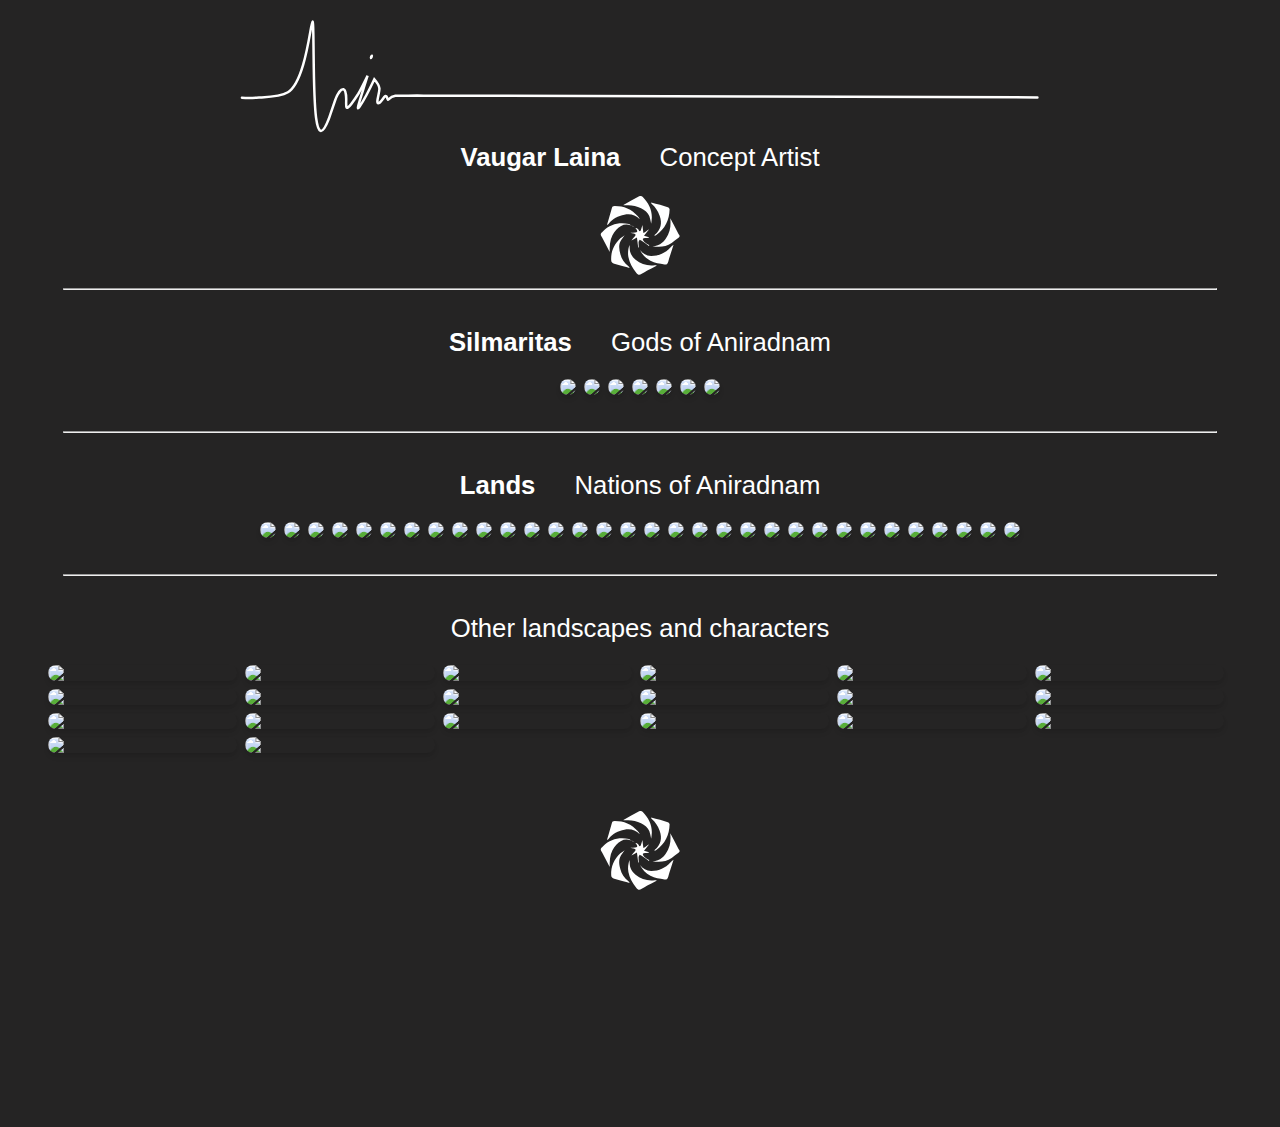
==== commit eb3e74f8: "update" ====
--- a/index.html
+++ b/index.html
@@ -1 +1 @@
-<!doctype html><html lang="es"><head><meta charset="UTF-8"/><meta id="myViewport" name="viewport" content="width=device-width,initial-scale=1"/><meta http-equiv="X-UA-Compatible" content="ie=edge"/><meta http-equiv="Cache-Control" content="no-cache, no-store, must-revalidate"/><meta http-equiv="expires" content="0"/><meta http-equiv="pragma" content="no-cache"/><title>Anira</title><link rel="icon" href="/ico.png"><script defer="defer" src="/0b296a3e876f7af77eec.bundle.js"></script></head><body><div id="app"></div></body></html>+<!doctype html><html lang="es"><head><meta charset="UTF-8"/><meta id="myViewport" name="viewport" content="width=device-width,initial-scale=1"/><meta http-equiv="X-UA-Compatible" content="ie=edge"/><meta http-equiv="Cache-Control" content="no-cache, no-store, must-revalidate"/><meta http-equiv="expires" content="0"/><meta http-equiv="pragma" content="no-cache"/><title>laina</title><link rel="icon" href="/ico.png"><script defer="defer" src="/bf2f1e49f0959389dbc8.bundle.js"></script></head><body><div id="app"></div></body></html>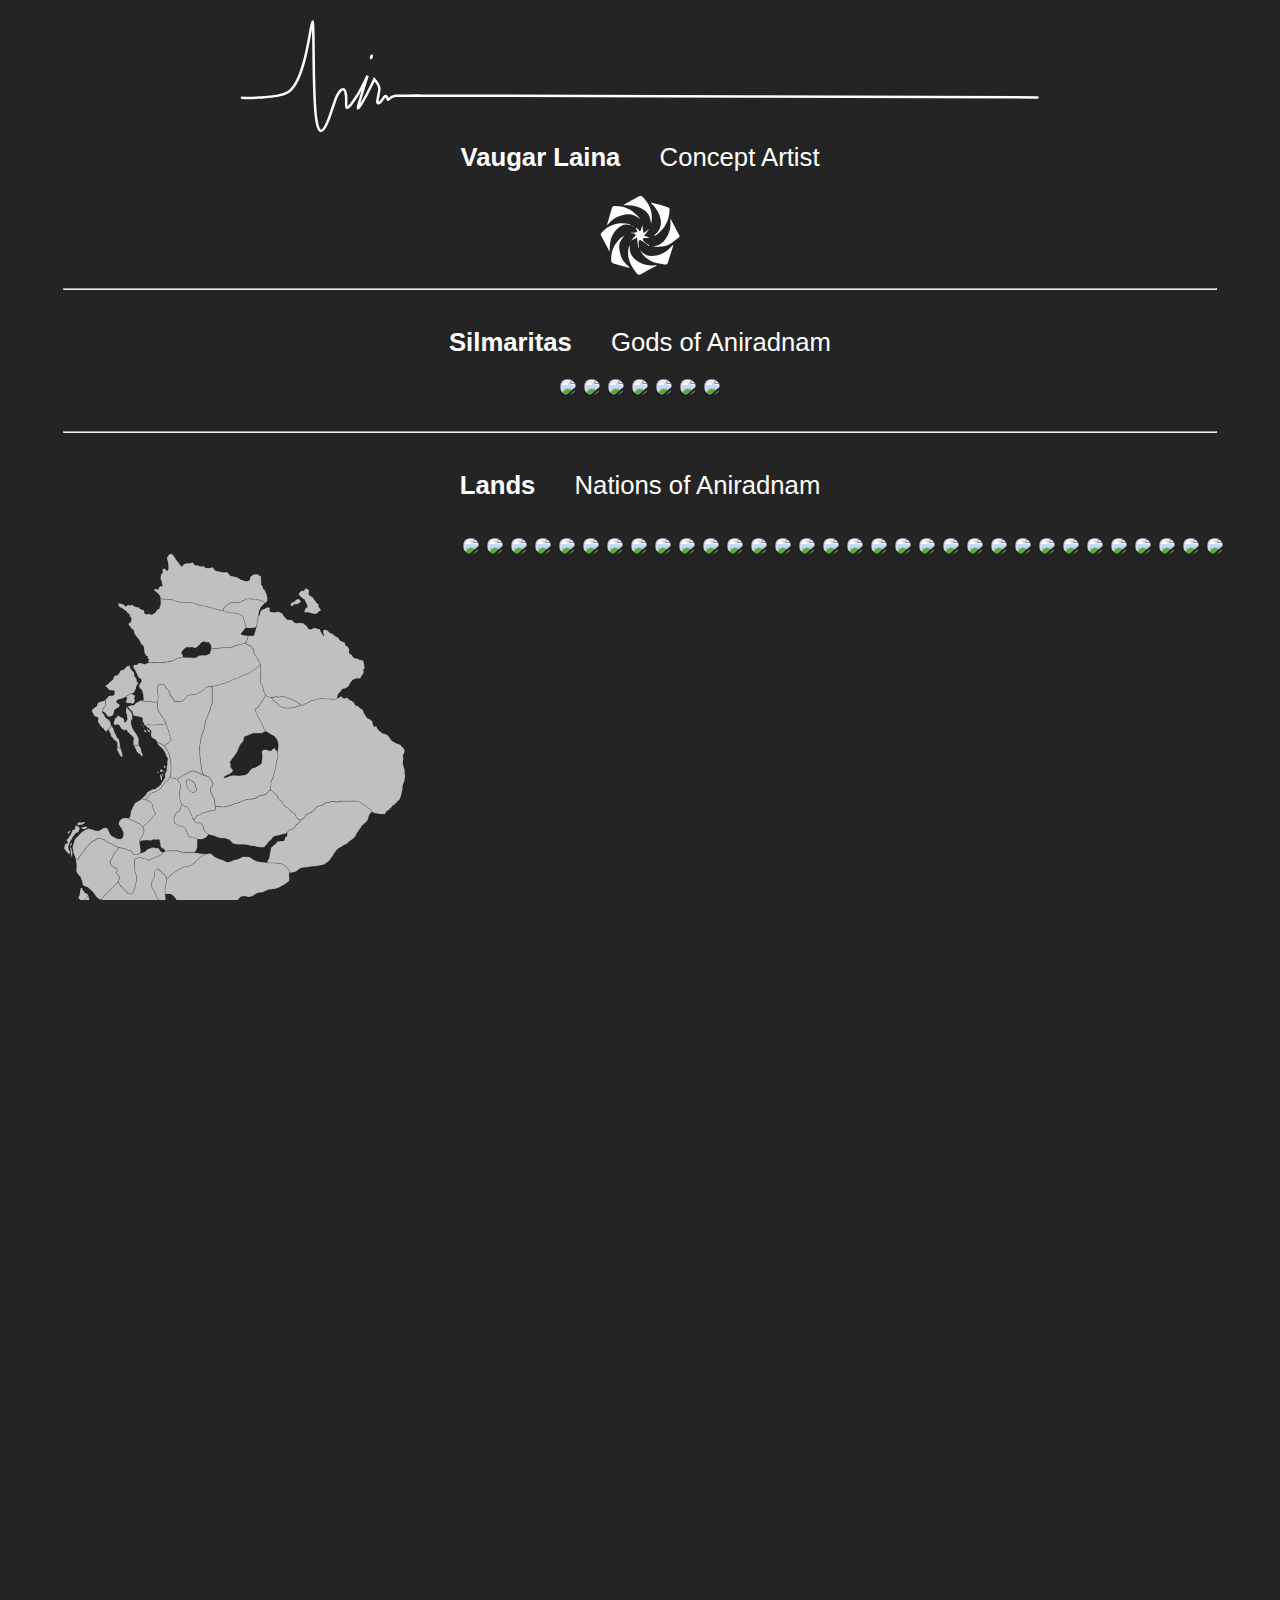
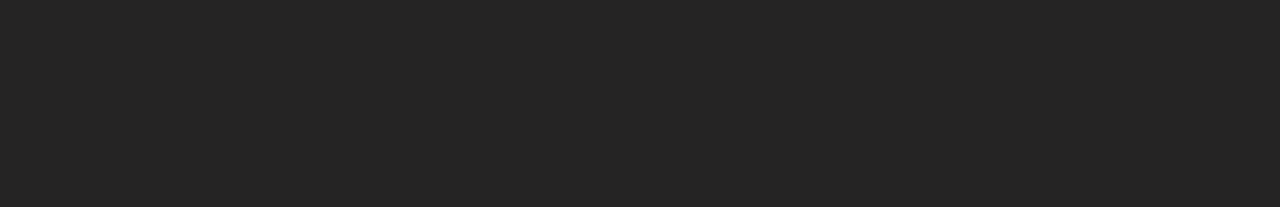
==== commit 32c8d8cb: "map" ====
--- a/index.html
+++ b/index.html
@@ -1 +1 @@
-<!doctype html><html lang="es"><head><meta charset="UTF-8"/><meta id="myViewport" name="viewport" content="width=device-width,initial-scale=1"/><meta http-equiv="X-UA-Compatible" content="ie=edge"/><meta http-equiv="Cache-Control" content="no-cache, no-store, must-revalidate"/><meta http-equiv="expires" content="0"/><meta http-equiv="pragma" content="no-cache"/><title>laina</title><link rel="icon" href="/ico.png"><script defer="defer" src="/bf2f1e49f0959389dbc8.bundle.js"></script></head><body><div id="app"></div></body></html>+<!doctype html><html lang="es"><head><meta charset="UTF-8"/><meta id="myViewport" name="viewport" content="width=device-width,initial-scale=1"/><meta http-equiv="X-UA-Compatible" content="ie=edge"/><meta http-equiv="Cache-Control" content="no-cache, no-store, must-revalidate"/><meta http-equiv="expires" content="0"/><meta http-equiv="pragma" content="no-cache"/><title>laina</title><link rel="icon" href="/ico.png"><script defer="defer" src="/73230fd71b588e401b76.bundle.js"></script></head><body><div id="app"></div></body></html>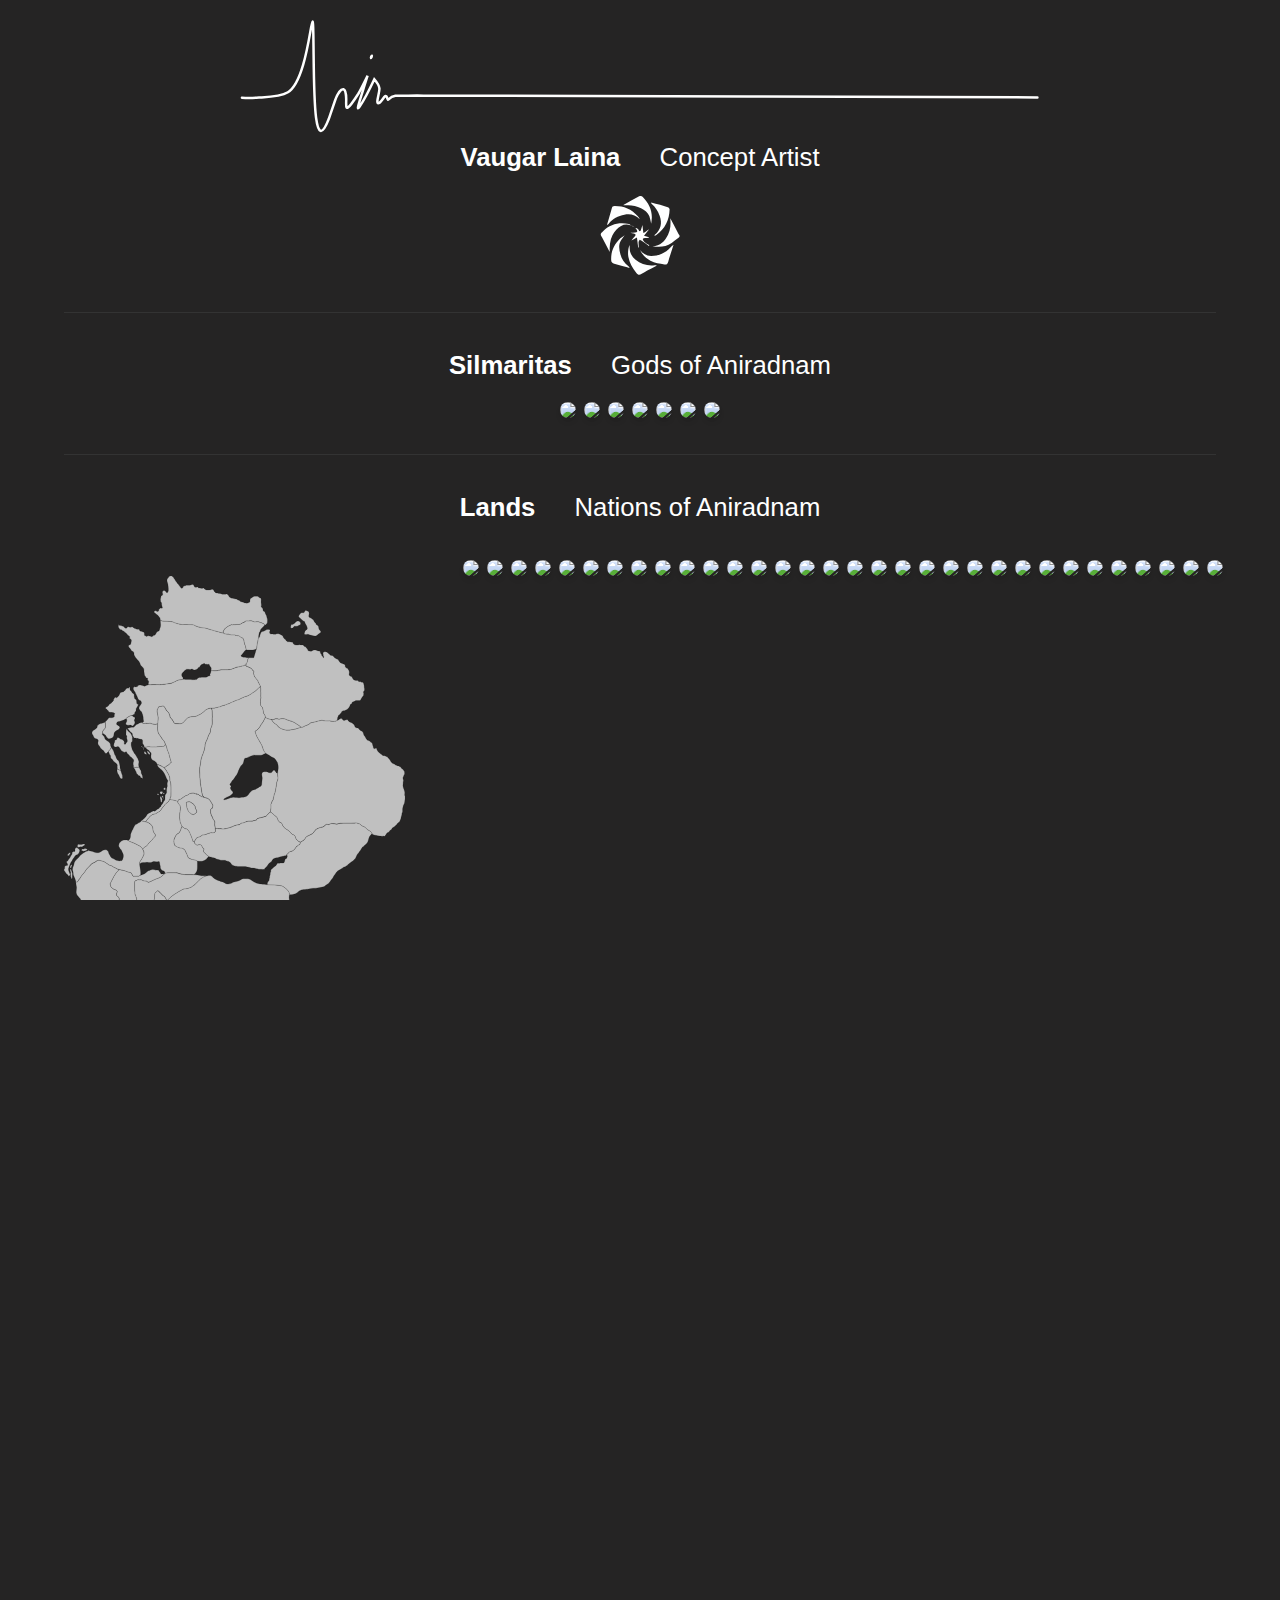
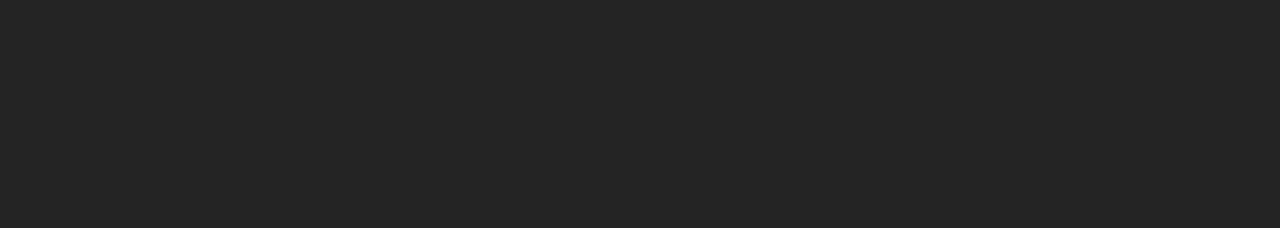
==== commit cac8def3: "colors" ====
--- a/index.html
+++ b/index.html
@@ -1 +1 @@
-<!doctype html><html lang="es"><head><meta charset="UTF-8"/><meta id="myViewport" name="viewport" content="width=device-width,initial-scale=1"/><meta http-equiv="X-UA-Compatible" content="ie=edge"/><meta http-equiv="Cache-Control" content="no-cache, no-store, must-revalidate"/><meta http-equiv="expires" content="0"/><meta http-equiv="pragma" content="no-cache"/><title>laina</title><link rel="icon" href="/ico.png"><script defer="defer" src="/73230fd71b588e401b76.bundle.js"></script></head><body><div id="app"></div></body></html>+<!doctype html><html lang="es"><head><meta charset="UTF-8"/><meta id="myViewport" name="viewport" content="width=device-width,initial-scale=1"/><meta http-equiv="X-UA-Compatible" content="ie=edge"/><meta http-equiv="Cache-Control" content="no-cache, no-store, must-revalidate"/><meta http-equiv="expires" content="0"/><meta http-equiv="pragma" content="no-cache"/><title>laina</title><link rel="icon" href="/ico.png"><script defer="defer" src="/651788c6ea1c684bc1a5.bundle.js"></script></head><body><div id="app"></div></body></html>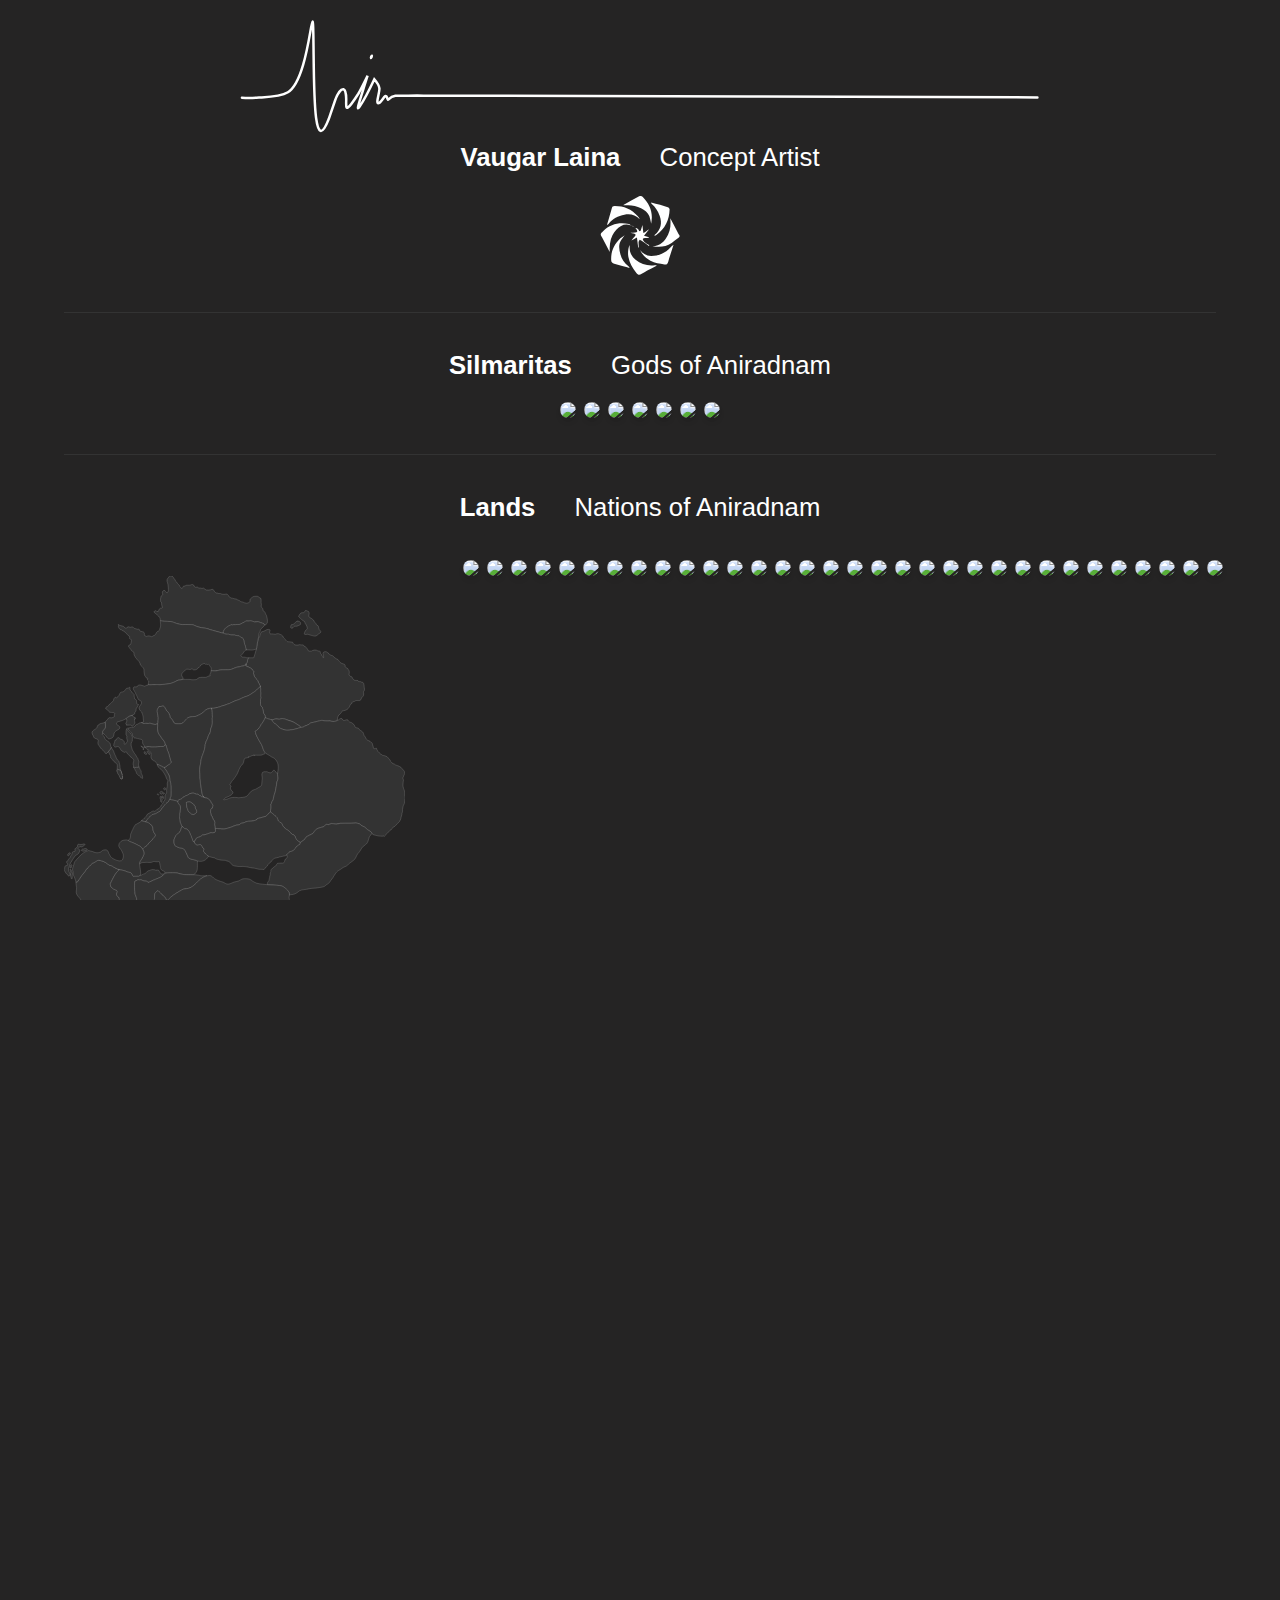
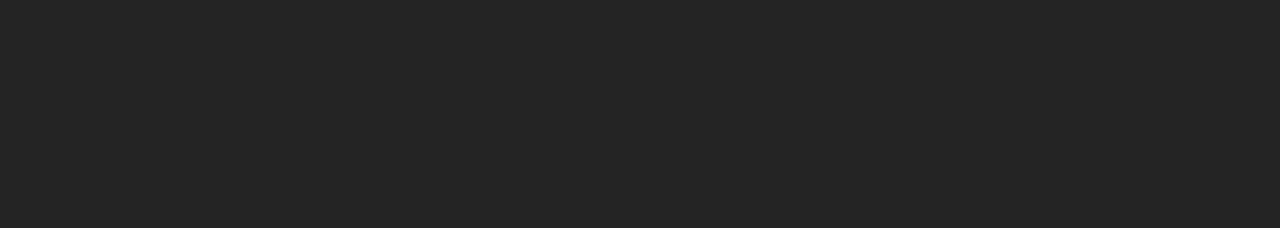
==== commit 93f9ab42: "map color" ====
--- a/index.html
+++ b/index.html
@@ -1 +1 @@
-<!doctype html><html lang="es"><head><meta charset="UTF-8"/><meta id="myViewport" name="viewport" content="width=device-width,initial-scale=1"/><meta http-equiv="X-UA-Compatible" content="ie=edge"/><meta http-equiv="Cache-Control" content="no-cache, no-store, must-revalidate"/><meta http-equiv="expires" content="0"/><meta http-equiv="pragma" content="no-cache"/><title>laina</title><link rel="icon" href="/ico.png"><script defer="defer" src="/651788c6ea1c684bc1a5.bundle.js"></script></head><body><div id="app"></div></body></html>+<!doctype html><html lang="es"><head><meta charset="UTF-8"/><meta id="myViewport" name="viewport" content="width=device-width,initial-scale=1"/><meta http-equiv="X-UA-Compatible" content="ie=edge"/><meta http-equiv="Cache-Control" content="no-cache, no-store, must-revalidate"/><meta http-equiv="expires" content="0"/><meta http-equiv="pragma" content="no-cache"/><title>laina</title><link rel="icon" href="/ico.png"><script defer="defer" src="/95eb4fd5ea5aac6a75a4.bundle.js"></script></head><body><div id="app"></div></body></html>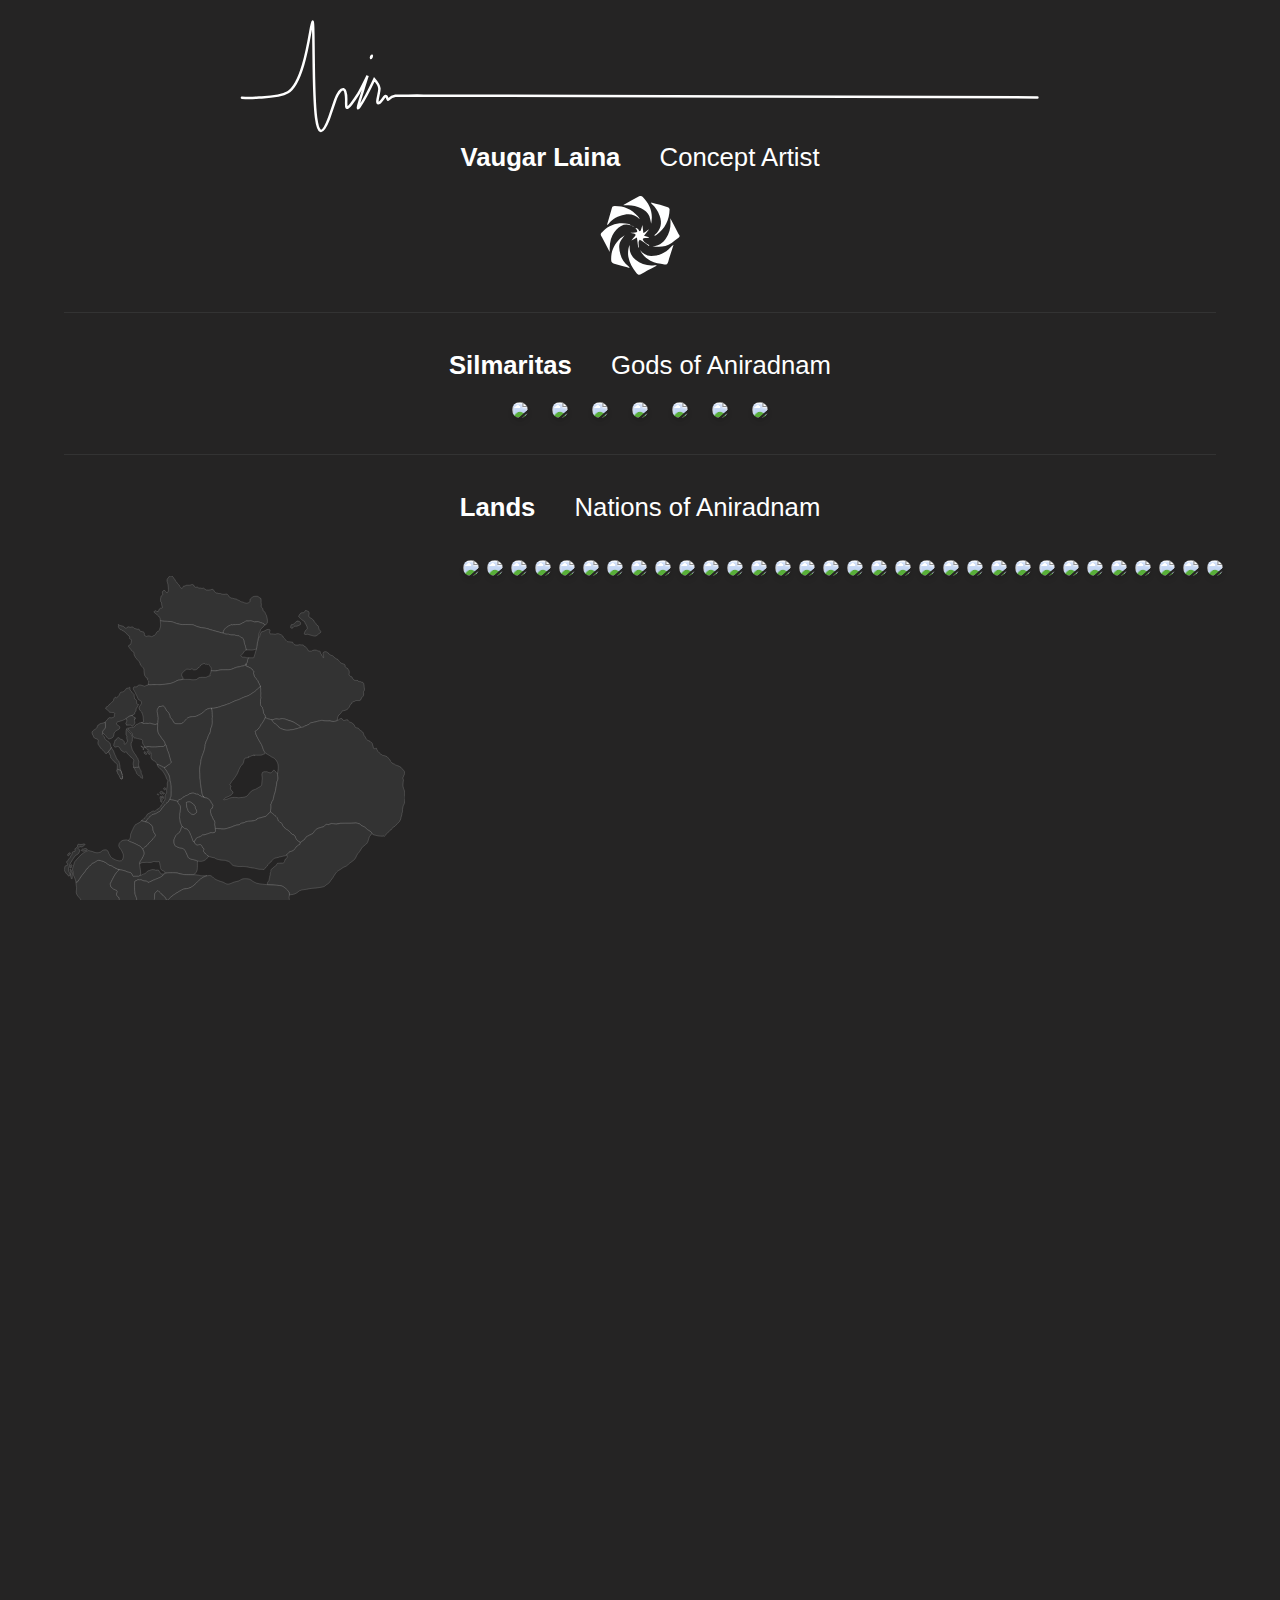
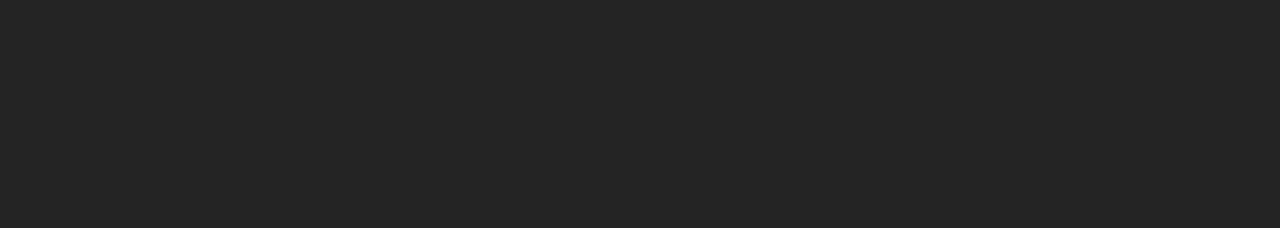
==== commit eb0a4020: "fixes!" ====
--- a/index.html
+++ b/index.html
@@ -1 +1 @@
-<!doctype html><html lang="es"><head><meta charset="UTF-8"/><meta id="myViewport" name="viewport" content="width=device-width,initial-scale=1"/><meta http-equiv="X-UA-Compatible" content="ie=edge"/><meta http-equiv="Cache-Control" content="no-cache, no-store, must-revalidate"/><meta http-equiv="expires" content="0"/><meta http-equiv="pragma" content="no-cache"/><title>laina</title><link rel="icon" href="/ico.png"><script defer="defer" src="/95eb4fd5ea5aac6a75a4.bundle.js"></script></head><body><div id="app"></div></body></html>+<!doctype html><html lang="es"><head><meta charset="UTF-8"/><meta id="myViewport" name="viewport" content="width=device-width,initial-scale=1"/><meta http-equiv="X-UA-Compatible" content="ie=edge"/><meta http-equiv="Cache-Control" content="no-cache, no-store, must-revalidate"/><meta http-equiv="expires" content="0"/><meta http-equiv="pragma" content="no-cache"/><title>laina</title><link rel="icon" href="/ico.png"><script defer="defer" src="/bdd345c7780b40fe96ad.bundle.js"></script></head><body><div id="app"></div></body></html>